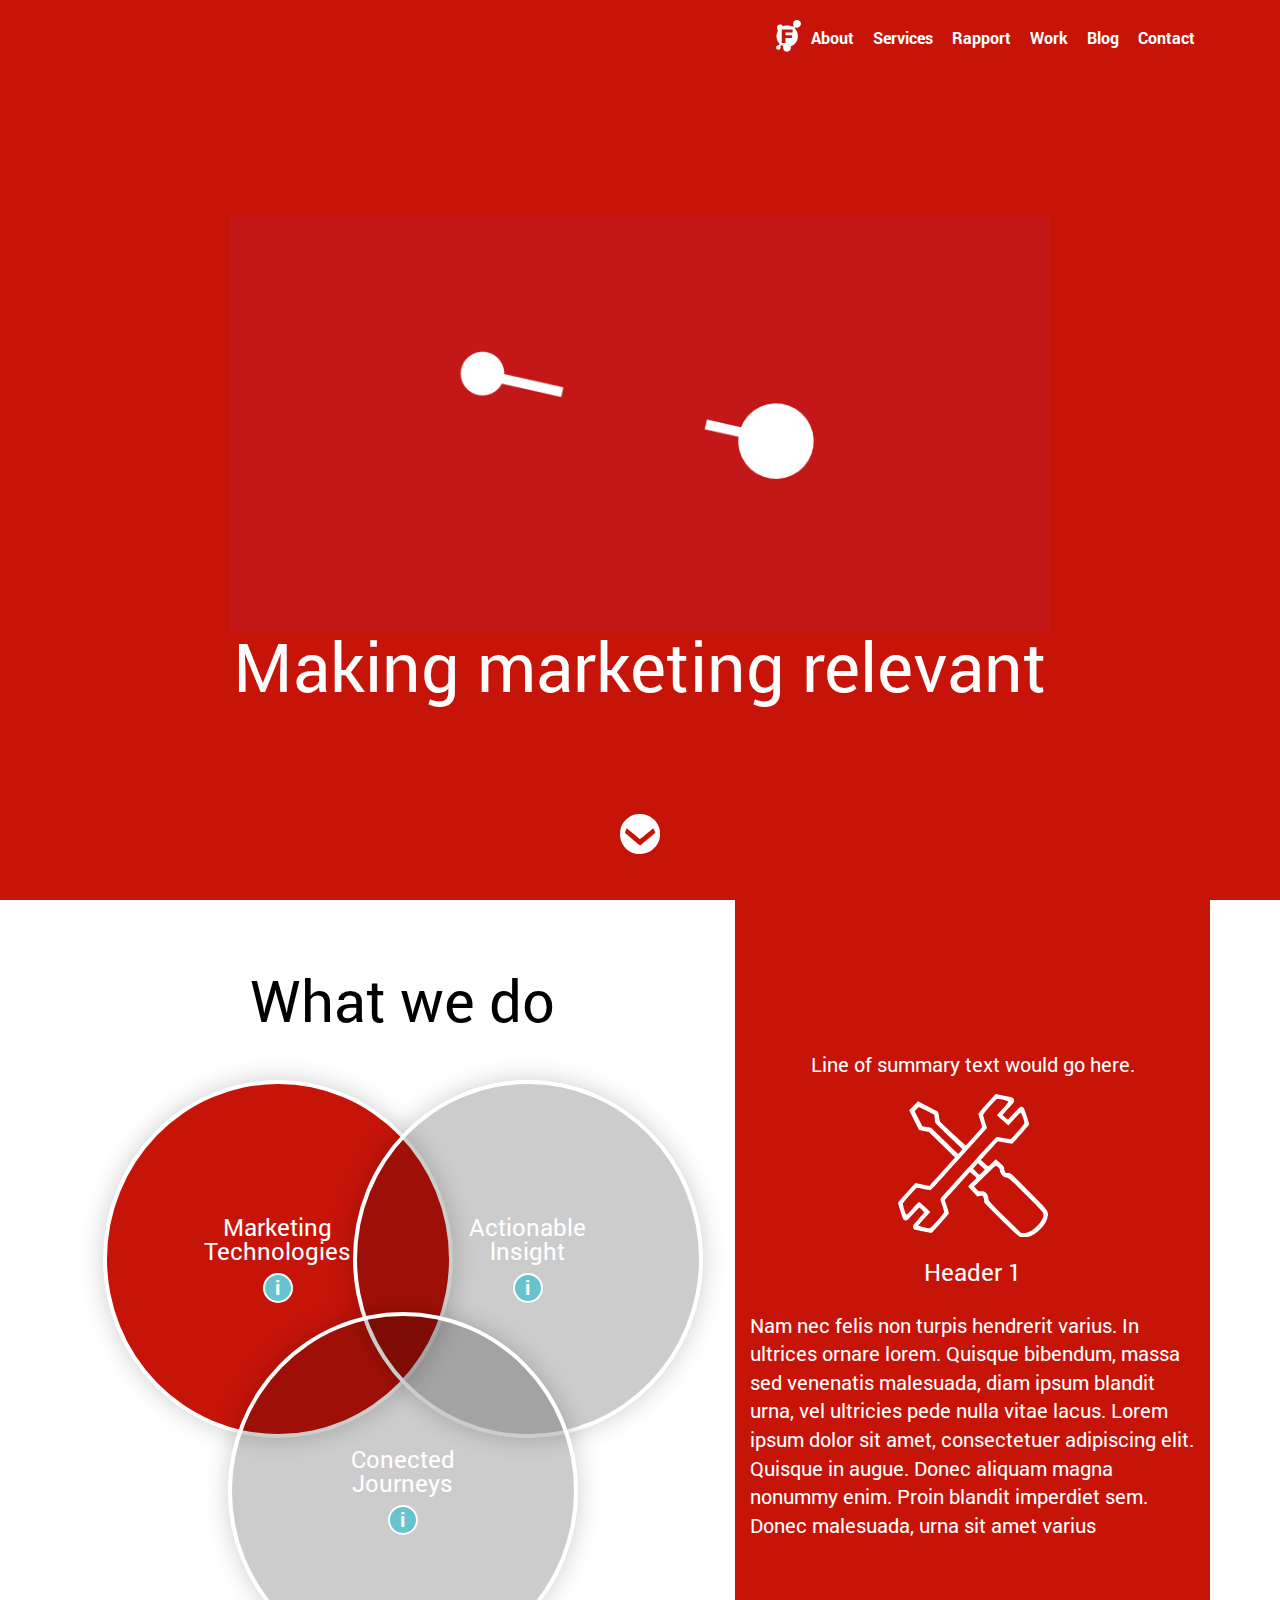
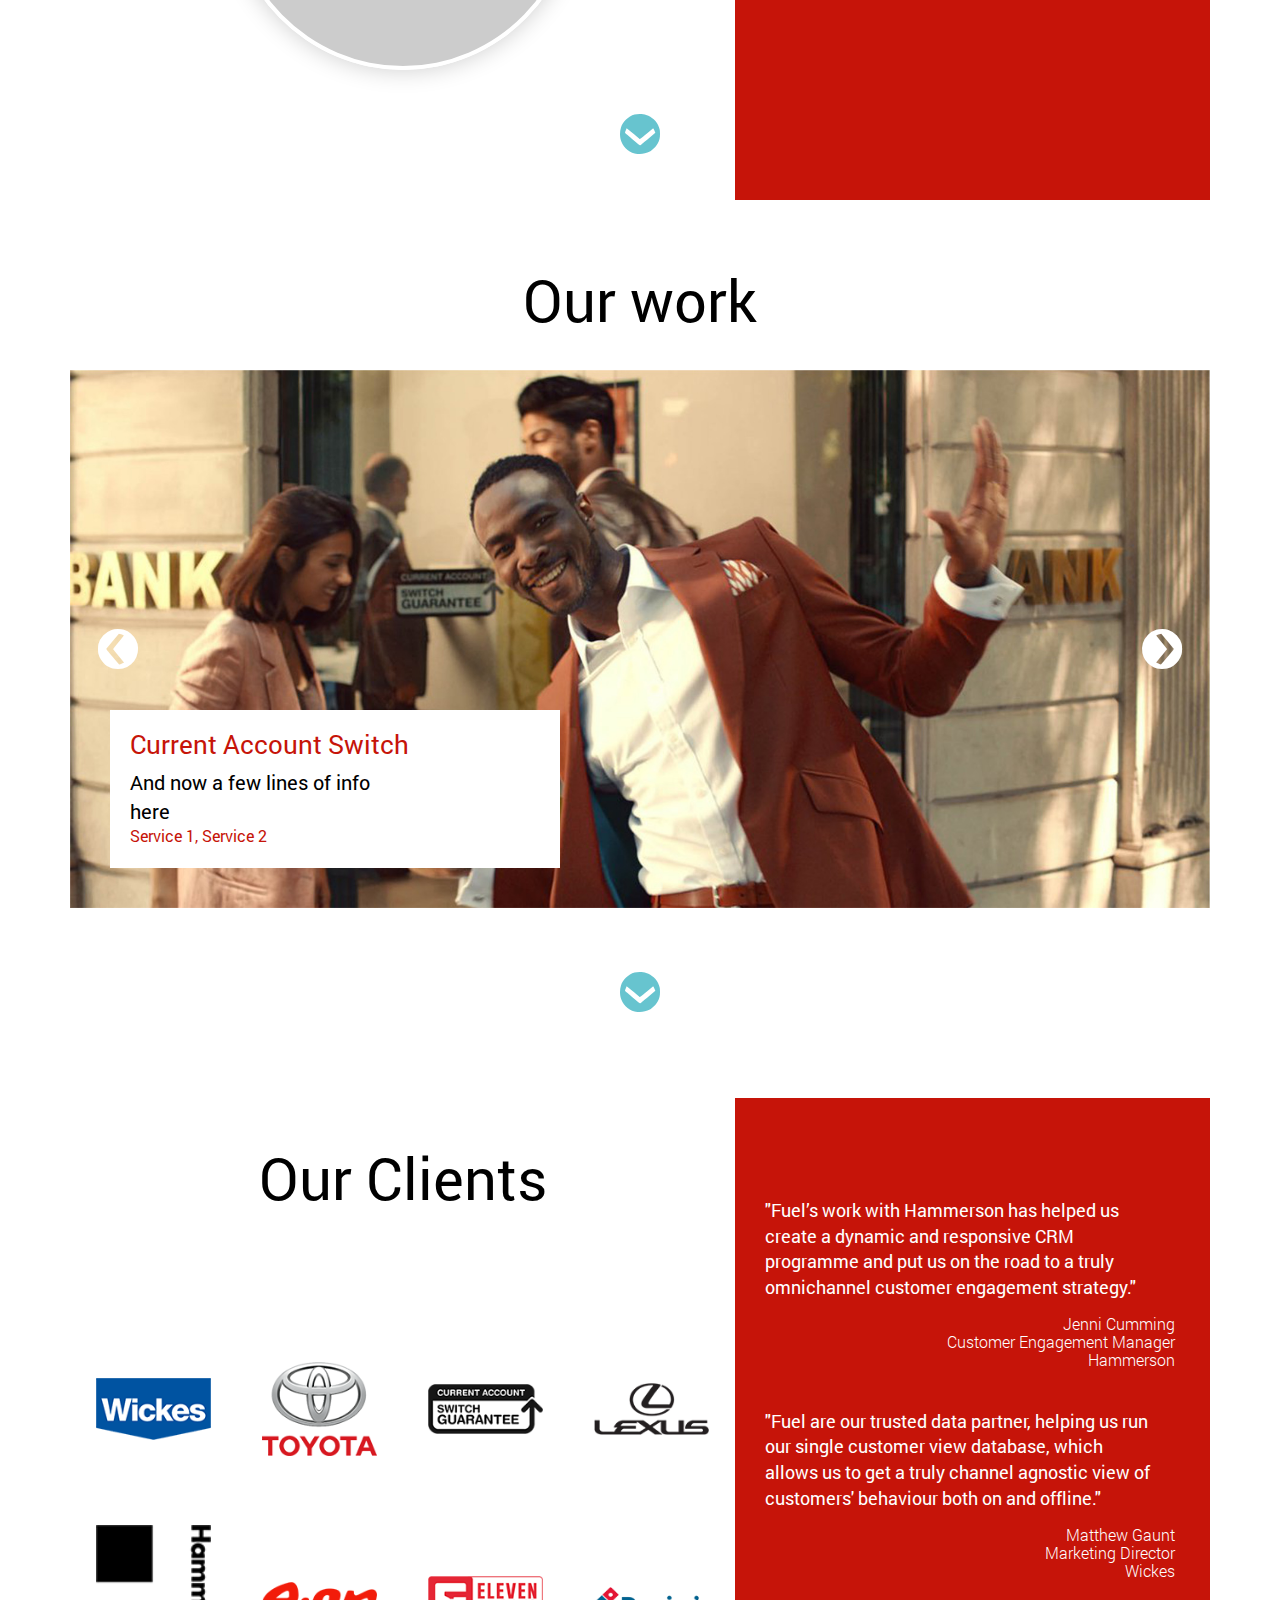
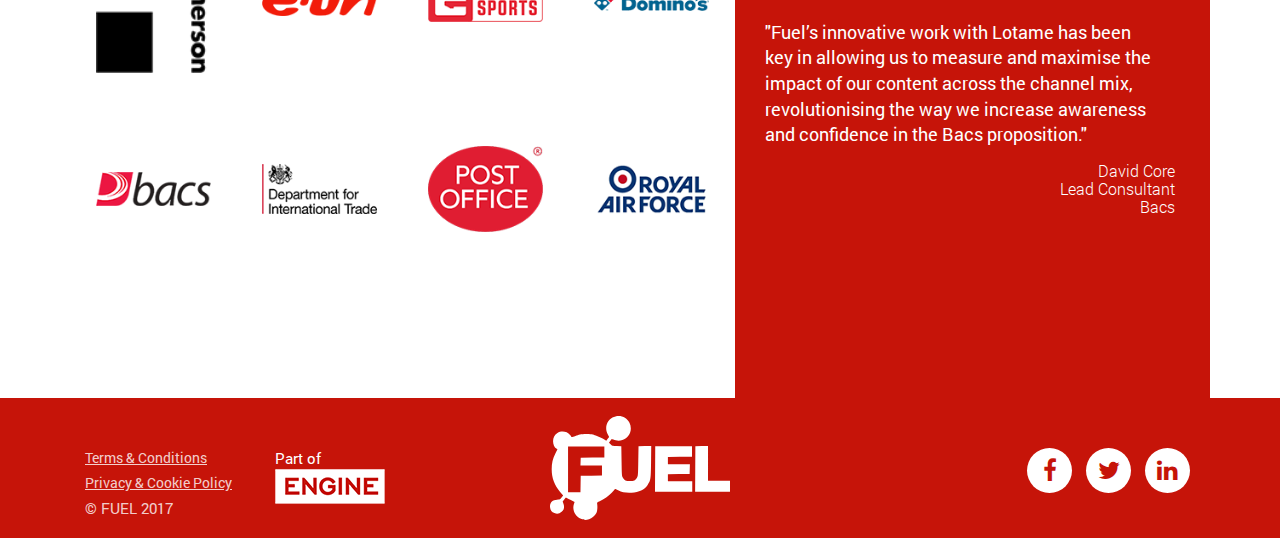
==== index.html @ 7698a1b7 "Edit Fuel" ====
<!DOCTYPE html>
<html lang="ru">

<head>

	<meta charset="utf-8">

	<title>Fuel</title>
	<meta name="description" content="">

	<meta http-equiv="X-UA-Compatible" content="IE=edge">
	<meta name="viewport" content="width=device-width, initial-scale=1, maximum-scale=1">

	<meta property="og:image" content="path/to/image.jpg">
	<link rel="shortcut icon" href="img/favicon/favicon.ico" type="image/x-icon">
	<link rel="apple-touch-icon" href="img/favicon/apple-touch-icon.png">
	<link rel="apple-touch-icon" sizes="72x72" href="img/favicon/apple-touch-icon-72x72.png">
	<link rel="apple-touch-icon" sizes="114x114" href="img/favicon/apple-touch-icon-114x114.png">

	<!-- Chrome, Firefox OS and Opera -->
	<meta name="theme-color" content="#000">
	<!-- Windows Phone -->
	<meta name="msapplication-navbutton-color" content="#000">
	<!-- iOS Safari -->
	<meta name="apple-mobile-web-app-status-bar-style" content="#000">

	<style>body { opacity: 0; overflow-x: hidden; } html { background-color: #fff; }</style>

</head>

<body>

	<!-- Header -->

	<header class="header">
		<div class="top-line">
			<div class="container">
				<div class="row">
					<div class="col-md-12">
						<div class="wrapper-menu">
							<a href="#" class="logo">
								<?xml version="1.0" encoding="UTF-8" standalone="no"?>
								<svg xmlns="http://www.w3.org/2000/svg" id="svg8" version="1.1" viewBox="0 0 19.501051 24.83807" class="logo-svg">
									<defs id="defs2" />
									<g transform="translate(-180.19903,-231.22269)" id="layer1">
										<path id="path21" d="m 187.41772,255.70626 c -1.06865,-0.46478 -1.74957,-1.75056 -1.62405,-3.06671 0.0878,-0.92056 0.0203,-1.04013 -0.8103,-1.43623 -1.08746,-0.51858 -1.44473,-0.20321 -1.22213,1.07877 0.20216,1.16422 -0.66934,2.22393 -1.82894,2.22393 -2.34257,0 -2.29523,-3.48383 0.0487,-3.58644 1.21965,-0.0534 1.29154,-0.68229 0.23607,-2.06504 -0.9456,-1.23879 -1.31855,-2.21158 -1.64549,-4.29203 -0.17547,-1.11661 0.43823,-4.13384 0.97153,-4.77642 0.20282,-0.24438 0.16419,-0.50535 -0.13884,-0.93799 -0.23091,-0.32967 -0.41984,-1.09811 -0.41984,-1.70764 0,-0.92156 0.14237,-1.22803 0.84526,-1.81947 0.68002,-0.5722 1.02363,-0.68229 1.75773,-0.56316 0.50186,0.0814 1.17707,0.39665 1.50047,0.70047 0.53723,0.5047 0.69522,0.5254 1.82973,0.23973 1.58446,-0.39898 3.97566,-0.18351 5.51367,0.49683 1.50959,0.66777 1.89611,0.39192 1.33444,-0.95235 -0.85125,-2.03733 0.54401,-4.01982 2.82912,-4.01982 1.55331,0 2.51364,0.68801 2.93818,2.10502 0.25998,0.86772 0.23158,1.16882 -0.19207,2.03632 -0.67449,1.38117 -2.16476,2.13008 -3.45231,1.73492 -1.23996,-0.38056 -1.44018,0.17989 -0.47433,1.32774 1.2916,1.53498 1.79772,3.03545 1.80921,5.36371 0.008,1.60707 -0.12451,2.4145 -0.55012,3.35377 -0.73858,1.62992 -2.48484,3.49452 -3.92625,4.19229 -1.04487,0.50581 -1.1441,0.63409 -1.00982,1.30545 0.21477,1.07386 -0.5642,2.53372 -1.61907,3.03429 -1.06337,0.5046 -1.59587,0.51053 -2.70057,0.0301 z m 0.18131,-8.47628 v -1.98437 h 2.51354 2.51355 v -1.05834 -1.05833 h -2.51355 -2.51354 v -1.05833 -1.05834 h 2.77813 2.77812 v -1.19062 -1.19063 h -4.23333 -4.23333 v 5.29167 5.29167 h 1.4552 1.45521 z" />
									</g>
								</svg>
							</a>
							<nav class="header-menu">
								<a href="#" class="open-menu"><i class="fa fa-th" aria-hidden="true"></i></a>
								<ul class="menu">
									<li><a href="#">About</a></li>
									<li><a href="#">Services</a></li>
									<li><a href="#">Rapport</a></li>
									<li><a href="#">Work</a></li>
									<li><a href="#">Blog</a></li>
									<li><a href="#">Contact</a></li>
								</ul>
							</nav>
						</div>
					</div>
				</div>
			</div>
		</div>
		<div class="container">
			<div class="row">
				<div class="col-md-12">
					<div class="name-site">
						<img src="img/screen-animstion.gif" class="name-site__gif" width="820px" alt="">
						<h1 class="name-site__description">Making marketing relevant</h1>
					</div>
				</div>
				<a href="#screen-two" class="scroll-down">
					<?xml version="1.0" encoding="UTF-8" standalone="no"?>
					<svg xmlns="http://www.w3.org/2000/svg" id="svg10" version="1.1" viewBox="0 0 33.252716 33.338039">
						<defs id="defs2" />
						<g transform="translate(-159.15481,-226.17359)" id="layer1">
							<path id="path21" d="m 173.55131,259.37793 c -6.05928,-0.8105 -11.10061,-4.76343 -13.30058,-10.42904 -1.32895,-3.42248 -1.46031,-7.9057 -0.33358,-11.38565 1.64515,-5.08116 6.02028,-9.27809 11.34386,-10.88182 2.52797,-0.76155 7.10242,-0.6521 9.65729,0.23108 2.71974,0.94018 4.27732,1.86353 6.23898,3.69857 2.16374,2.02407 3.46031,4.00759 4.45033,6.80819 0.71144,2.01257 0.79922,2.59453 0.79992,5.30335 8e-4,3.47856 -0.39424,5.14244 -1.91642,8.06979 -1.21356,2.33384 -4.31509,5.49674 -6.5301,6.65932 -3.1769,1.66743 -7.02332,2.37917 -10.4097,1.92621 z m 9.13455,-12.65517 5.84074,-4.86338 -0.79748,-1.95803 c -0.71082,-1.74527 -0.84387,-1.91862 -1.22446,-1.59532 -8.58886,7.29597 -10.68422,8.92078 -11.08342,8.5944 -0.22965,-0.18775 -2.74309,-2.27657 -5.58544,-4.64182 l -5.1679,-4.30045 -0.7529,1.8973 c -0.72545,1.82812 -0.73549,1.9145 -0.27532,2.36925 0.26267,0.25957 3.09695,2.66557 6.29841,5.34667 5.60635,4.69511 5.84084,4.85889 6.36393,4.44475 0.2987,-0.23649 3.17143,-2.6185 6.38384,-5.29337 z" />
						</g>
					</svg>
				</a>
			</div>
		</div>
	</header>

	<!-- Header End -->

	<!-- Main -->

	<main class="main">
		<div class="what-we-do" id="screen-two">
			<div class="container">
				<div class="row wrapper__we-do">
					<div class="col-md-7 left-tabs__we-do">
						<h3 class="heading-style__h3">What we do</h3>
						<div class="tabs">
							<span class="tab left-tab">
								<span class="tab-content">
									Marketing <br>
									Technologies <br>
									<span class="info__tab-content">i</span>
								</span>
							</span>
							<span class="tab right-tab">
								<span class="tab-content">
									Actionable <br>
									lnsight <br>
									<span class="info__tab-content">i</span>
								</span>
							</span>
							<span class="tab bottom-tab">
								<span class="tab-content">
									Conected <br>
									Journeys <br>
									<span class="info__tab-content">i</span>
								</span>
							</span>        
						</div>
					</div>
					<div class="col-md-5 right-tabs__we-do">
						<div class="tab_content">
							<div class="tab_item">
								<span>
									Line of summary text would go here.
								</span>
								<div class="tab_content__icon">
									<?xml version="1.0" encoding="UTF-8" standalone="no"?>
									<svg xmlns="http://www.w3.org/2000/svg" id="setting-svg" version="1.1" viewBox="0 0 74.069786 70.973709">
										<defs id="defs2" />
										<g transform="translate(-102.77174,-208.26711)" id="layer1">
											<path id="path34" d="m 163.29539,278.98165 c -1.0107,-0.37126 -7.17226,-6.12448 -14.39313,-13.43925 l -3.47886,-3.5241 -0.17589,-1.50284 c -0.22479,-1.92065 -0.58673,-2.23815 -2.14491,-1.88159 l -1.1857,0.27133 -2.24237,-2.44285 c -1.23331,-1.34356 -2.24238,-2.51869 -2.24238,-2.61139 0,-0.0927 0.89297,-1.01678 1.98438,-2.05351 1.0914,-1.03673 1.98437,-1.97711 1.98437,-2.08973 0,-0.11262 -0.6984,-0.8098 -1.552,-1.54929 l -1.552,-1.34452 -6.22486,6.90523 -6.22485,6.90522 1.02998,3.06583 c 0.56649,1.68621 1.02998,3.23444 1.02998,3.44051 0,0.30238 -4.66259,5.66442 -7.91997,9.10809 l -0.68743,0.72674 -4.34362,-0.92944 c -2.38898,-0.51119 -4.36371,-0.95728 -4.38827,-0.99132 -0.0246,-0.034 -0.17453,-0.44694 -0.33328,-0.91757 -0.28519,-0.84547 -0.25408,-0.89374 2.60655,-4.04405 1.59236,-1.7536 2.89519,-3.28814 2.89519,-3.4101 0,-0.21139 -2.25618,-2.40579 -2.47353,-2.40579 -0.0573,0 -1.42218,1.46868 -3.03317,3.26374 -2.70422,3.01318 -2.99054,3.25471 -3.72976,3.14622 -0.44038,-0.0646 -0.91099,-0.2534 -1.0458,-0.41947 -0.27772,-0.34212 -2.68232,-7.71504 -2.68232,-8.22447 0,-0.28547 3.22666,-3.99123 7.37126,-8.46578 l 1.21068,-1.30706 3.43804,0.71578 3.43804,0.71578 0.56688,-0.59935 c 0.31178,-0.32964 2.80753,-3.09966 5.5461,-6.1556 2.73857,-3.05593 5.3455,-5.95586 5.79317,-6.44428 l 0.81395,-0.88803 -6.47331,-6.30461 -6.47332,-6.30462 -2.41376,-0.45462 -2.41376,-0.45462 -2.4434,-4.89528 -2.44339,-4.89528 2.186,-2.19741 2.186,-2.19742 4.91114,2.54415 c 2.70112,1.39929 4.94872,2.57314 4.99466,2.60856 0.046,0.0354 0.23547,1.09206 0.42118,2.34808 0.28181,1.90603 0.46488,2.41708 1.10709,3.09055 1.43039,1.49999 12.01717,11.21619 12.14983,11.1507 0.42902,-0.21179 8.06563,-8.86225 8.06163,-9.13191 -0.003,-0.18047 -0.4194,-1.62674 -0.92604,-3.21395 -0.50665,-1.58721 -0.92117,-3.04111 -0.92117,-3.2309 0,-0.18979 1.92164,-2.47222 4.27032,-5.07206 l 4.27032,-4.72699 3.60103,0.75969 c 5.47211,1.15442 5.15516,1.03069 5.42838,2.11907 0.23845,0.94989 0.22274,0.9743 -2.70851,4.20684 l -2.94834,3.25141 1.25329,1.12388 c 0.68931,0.61814 1.33592,1.12922 1.43691,1.13574 0.10099,0.007 1.46677,-1.41689 3.03506,-3.16314 1.56829,-1.74625 3.03347,-3.17338 3.25596,-3.17139 1.4055,0.0126 1.53039,0.1984 2.90529,4.32364 0.73463,2.2042 1.3357,4.15517 1.3357,4.3355 0,0.24763 -5.11517,6.10819 -8.3029,9.51282 -0.22847,0.24401 -1.08131,0.14313 -3.73564,-0.44188 -2.61273,-0.57584 -3.50921,-0.68365 -3.7292,-0.44849 -0.15929,0.17027 -2.0556,2.26668 -4.21403,4.65867 l -3.92441,4.34908 1.70049,1.53355 c 0.93526,0.84345 1.82299,1.5355 1.97271,1.53789 0.14973,0.002 1.03089,-0.76111 1.95815,-1.69668 l 1.68592,-1.70104 2.0468,1.7397 c 1.97115,1.67541 2.05152,1.78882 2.17447,3.06838 0.15178,1.57961 0.63639,2.03358 2.17083,2.03358 1.06544,0 1.19187,0.1132 9.97315,8.92969 9.61777,9.65633 9.70873,9.77464 9.38271,12.20389 -0.76754,5.71907 -9.00109,12.15142 -13.45831,10.51414 z m 4.51329,-2.80449 c 2.88382,-1.36427 5.97299,-4.77198 6.6504,-7.33616 0.23411,-0.88619 0.217,-1.29313 -0.0835,-1.98437 -0.21439,-0.49327 -3.91025,-4.37823 -8.5404,-8.9774 -7.31847,-7.26949 -8.27188,-8.12692 -9.22079,-8.2925 -0.58208,-0.10158 -1.39708,-0.38212 -1.81111,-0.62343 -0.87929,-0.51248 -1.76076,-2.0845 -1.76077,-3.14018 0,-0.52789 -0.2665,-0.95078 -0.93556,-1.48463 -0.51455,-0.41056 -1.04091,-0.70822 -1.16967,-0.66146 -0.12876,0.0468 -2.56342,2.38163 -5.41035,5.1886 l -5.17623,5.10358 1.08794,1.18028 c 1.02481,1.11178 1.16925,1.18027 2.48915,1.18027 1.11798,0 1.5642,0.13714 2.20752,0.67847 0.80077,0.6738 1.34665,2.01022 1.34948,3.30377 0.001,0.53237 1.69775,2.36283 8.0314,8.66511 l 8.02992,7.99015 1.29664,-2.1e-4 c 0.88966,-1.4e-4 1.82058,-0.24807 2.96588,-0.78989 z m -45.63921,-5.30288 c 2.17583,-2.40615 3.35643,-3.9183 3.35643,-4.29899 0,-0.32298 -0.4307,-1.8798 -0.95711,-3.4596 -0.94518,-2.83657 -0.95095,-2.88021 -0.46302,-3.50367 1.16217,-1.48498 26.9836,-29.97487 27.28937,-30.10953 0.18531,-0.0816 1.72365,0.15143 3.41852,0.51787 1.69486,0.36644 3.23524,0.63167 3.42306,0.58939 0.63591,-0.14313 6.97668,-7.41895 6.97668,-8.00549 0,-1.08624 -1.4869,-5.03596 -1.89583,-5.03596 -0.21587,0 -1.67328,1.40264 -3.23867,3.11697 l -2.84617,3.11696 -1.8531,-1.66175 c -1.01921,-0.91397 -2.2892,-2.03644 -2.82222,-2.49439 l -0.96912,-0.83264 0.5287,-0.62235 c 0.29079,-0.3423 1.5705,-1.76911 2.84381,-3.1707 1.27331,-1.40159 2.3151,-2.72562 2.3151,-2.94229 0,-0.59977 -5.47775,-1.72149 -5.9514,-1.21871 -3.47556,3.68925 -6.48401,7.29151 -6.48401,7.76381 0,0.31763 0.4216,1.90892 0.93689,3.53622 l 0.93689,2.95873 -7.08845,7.84926 c -3.89866,4.3171 -10.10122,11.19088 -13.78349,15.27508 -3.68226,4.08419 -6.86531,7.46394 -7.07344,7.51055 -0.20813,0.0466 -1.75087,-0.21702 -3.42833,-0.58584 -1.67745,-0.36882 -3.19737,-0.60586 -3.37759,-0.52674 -0.53113,0.23314 -6.66885,7.20441 -6.77288,7.69269 -0.14127,0.66301 1.29596,5.32096 1.68825,5.4715 0.19302,0.0741 1.54967,-1.22365 3.16425,-3.02679 1.5545,-1.73604 2.96551,-3.1527 3.13557,-3.14812 0.17006,0.005 1.48987,1.11274 2.9329,2.4626 l 2.6237,2.45427 -2.95443,3.2521 c -1.62493,1.78865 -2.95443,3.34743 -2.95443,3.46396 0,0.11654 0.92274,0.41001 2.05052,0.65216 1.12779,0.24216 2.16959,0.48284 2.31511,0.53484 1.20694,0.43133 1.62865,0.12844 4.97794,-3.5754 z m 22.21963,-24.01417 1.24851,-1.26758 -0.99387,-0.9209 c -0.54664,-0.5065 -1.31678,-1.20276 -1.71144,-1.54725 l -0.71757,-0.62633 -1.18159,1.29346 -1.1816,1.29346 1.494,1.52135 c 0.8217,0.83675 1.56174,1.52136 1.64453,1.52136 0.0828,0 0.71235,-0.57041 1.39903,-1.26757 z m -10.82419,-10.11028 c 0.52625,-0.5825 0.95683,-1.15473 0.95683,-1.27162 0,-0.11689 -2.92735,-2.93388 -6.50521,-6.25998 -3.57786,-3.3261 -6.60192,-6.30184 -6.72012,-6.61275 -0.11821,-0.31091 -0.30121,-1.37096 -0.40666,-2.35568 l -0.19173,-1.79038 -3.804,-1.89665 -3.80399,-1.89665 -1.04091,1.05422 -1.0409,1.05421 1.90103,3.70083 1.90103,3.70083 2.15457,0.40919 2.15456,0.40918 6.57669,6.39752 c 3.61717,3.51864 6.65212,6.40186 6.74433,6.40717 0.0922,0.005 0.59822,-0.46693 1.12448,-1.04944 z" />
										</g>
									</svg>
								</div>
								<h3>
									Header 1
								</h3>
								<p>
									Nam nec felis non turpis hendrerit
									varius. In ultrices ornare lorem. Quisque
									bibendum, massa sed venenatis
									malesuada, diam ipsum blandit urna, vel
									ultricies pede nulla vitae lacus.
									Lorem ipsum dolor sit amet,
									consectetuer adipiscing elit. Quisque in
									augue. Donec aliquam magna nonummy
									enim. Proin blandit imperdiet sem.
									Donec malesuada, urna sit amet varius
								</p>
							</div>
							<div class="tab_item">
								<span>
									Line of summary text would go here.
								</span>
								<div class="tab_content__icon">
									<?xml version="1.0" encoding="UTF-8" standalone="no"?>
									<svg xmlns="http://www.w3.org/2000/svg" id="setting-svg" version="1.1" viewBox="0 0 74.069786 70.973709">
										<defs id="defs2" />
										<g transform="translate(-102.77174,-208.26711)" id="layer1">
											<path id="path34" d="m 163.29539,278.98165 c -1.0107,-0.37126 -7.17226,-6.12448 -14.39313,-13.43925 l -3.47886,-3.5241 -0.17589,-1.50284 c -0.22479,-1.92065 -0.58673,-2.23815 -2.14491,-1.88159 l -1.1857,0.27133 -2.24237,-2.44285 c -1.23331,-1.34356 -2.24238,-2.51869 -2.24238,-2.61139 0,-0.0927 0.89297,-1.01678 1.98438,-2.05351 1.0914,-1.03673 1.98437,-1.97711 1.98437,-2.08973 0,-0.11262 -0.6984,-0.8098 -1.552,-1.54929 l -1.552,-1.34452 -6.22486,6.90523 -6.22485,6.90522 1.02998,3.06583 c 0.56649,1.68621 1.02998,3.23444 1.02998,3.44051 0,0.30238 -4.66259,5.66442 -7.91997,9.10809 l -0.68743,0.72674 -4.34362,-0.92944 c -2.38898,-0.51119 -4.36371,-0.95728 -4.38827,-0.99132 -0.0246,-0.034 -0.17453,-0.44694 -0.33328,-0.91757 -0.28519,-0.84547 -0.25408,-0.89374 2.60655,-4.04405 1.59236,-1.7536 2.89519,-3.28814 2.89519,-3.4101 0,-0.21139 -2.25618,-2.40579 -2.47353,-2.40579 -0.0573,0 -1.42218,1.46868 -3.03317,3.26374 -2.70422,3.01318 -2.99054,3.25471 -3.72976,3.14622 -0.44038,-0.0646 -0.91099,-0.2534 -1.0458,-0.41947 -0.27772,-0.34212 -2.68232,-7.71504 -2.68232,-8.22447 0,-0.28547 3.22666,-3.99123 7.37126,-8.46578 l 1.21068,-1.30706 3.43804,0.71578 3.43804,0.71578 0.56688,-0.59935 c 0.31178,-0.32964 2.80753,-3.09966 5.5461,-6.1556 2.73857,-3.05593 5.3455,-5.95586 5.79317,-6.44428 l 0.81395,-0.88803 -6.47331,-6.30461 -6.47332,-6.30462 -2.41376,-0.45462 -2.41376,-0.45462 -2.4434,-4.89528 -2.44339,-4.89528 2.186,-2.19741 2.186,-2.19742 4.91114,2.54415 c 2.70112,1.39929 4.94872,2.57314 4.99466,2.60856 0.046,0.0354 0.23547,1.09206 0.42118,2.34808 0.28181,1.90603 0.46488,2.41708 1.10709,3.09055 1.43039,1.49999 12.01717,11.21619 12.14983,11.1507 0.42902,-0.21179 8.06563,-8.86225 8.06163,-9.13191 -0.003,-0.18047 -0.4194,-1.62674 -0.92604,-3.21395 -0.50665,-1.58721 -0.92117,-3.04111 -0.92117,-3.2309 0,-0.18979 1.92164,-2.47222 4.27032,-5.07206 l 4.27032,-4.72699 3.60103,0.75969 c 5.47211,1.15442 5.15516,1.03069 5.42838,2.11907 0.23845,0.94989 0.22274,0.9743 -2.70851,4.20684 l -2.94834,3.25141 1.25329,1.12388 c 0.68931,0.61814 1.33592,1.12922 1.43691,1.13574 0.10099,0.007 1.46677,-1.41689 3.03506,-3.16314 1.56829,-1.74625 3.03347,-3.17338 3.25596,-3.17139 1.4055,0.0126 1.53039,0.1984 2.90529,4.32364 0.73463,2.2042 1.3357,4.15517 1.3357,4.3355 0,0.24763 -5.11517,6.10819 -8.3029,9.51282 -0.22847,0.24401 -1.08131,0.14313 -3.73564,-0.44188 -2.61273,-0.57584 -3.50921,-0.68365 -3.7292,-0.44849 -0.15929,0.17027 -2.0556,2.26668 -4.21403,4.65867 l -3.92441,4.34908 1.70049,1.53355 c 0.93526,0.84345 1.82299,1.5355 1.97271,1.53789 0.14973,0.002 1.03089,-0.76111 1.95815,-1.69668 l 1.68592,-1.70104 2.0468,1.7397 c 1.97115,1.67541 2.05152,1.78882 2.17447,3.06838 0.15178,1.57961 0.63639,2.03358 2.17083,2.03358 1.06544,0 1.19187,0.1132 9.97315,8.92969 9.61777,9.65633 9.70873,9.77464 9.38271,12.20389 -0.76754,5.71907 -9.00109,12.15142 -13.45831,10.51414 z m 4.51329,-2.80449 c 2.88382,-1.36427 5.97299,-4.77198 6.6504,-7.33616 0.23411,-0.88619 0.217,-1.29313 -0.0835,-1.98437 -0.21439,-0.49327 -3.91025,-4.37823 -8.5404,-8.9774 -7.31847,-7.26949 -8.27188,-8.12692 -9.22079,-8.2925 -0.58208,-0.10158 -1.39708,-0.38212 -1.81111,-0.62343 -0.87929,-0.51248 -1.76076,-2.0845 -1.76077,-3.14018 0,-0.52789 -0.2665,-0.95078 -0.93556,-1.48463 -0.51455,-0.41056 -1.04091,-0.70822 -1.16967,-0.66146 -0.12876,0.0468 -2.56342,2.38163 -5.41035,5.1886 l -5.17623,5.10358 1.08794,1.18028 c 1.02481,1.11178 1.16925,1.18027 2.48915,1.18027 1.11798,0 1.5642,0.13714 2.20752,0.67847 0.80077,0.6738 1.34665,2.01022 1.34948,3.30377 0.001,0.53237 1.69775,2.36283 8.0314,8.66511 l 8.02992,7.99015 1.29664,-2.1e-4 c 0.88966,-1.4e-4 1.82058,-0.24807 2.96588,-0.78989 z m -45.63921,-5.30288 c 2.17583,-2.40615 3.35643,-3.9183 3.35643,-4.29899 0,-0.32298 -0.4307,-1.8798 -0.95711,-3.4596 -0.94518,-2.83657 -0.95095,-2.88021 -0.46302,-3.50367 1.16217,-1.48498 26.9836,-29.97487 27.28937,-30.10953 0.18531,-0.0816 1.72365,0.15143 3.41852,0.51787 1.69486,0.36644 3.23524,0.63167 3.42306,0.58939 0.63591,-0.14313 6.97668,-7.41895 6.97668,-8.00549 0,-1.08624 -1.4869,-5.03596 -1.89583,-5.03596 -0.21587,0 -1.67328,1.40264 -3.23867,3.11697 l -2.84617,3.11696 -1.8531,-1.66175 c -1.01921,-0.91397 -2.2892,-2.03644 -2.82222,-2.49439 l -0.96912,-0.83264 0.5287,-0.62235 c 0.29079,-0.3423 1.5705,-1.76911 2.84381,-3.1707 1.27331,-1.40159 2.3151,-2.72562 2.3151,-2.94229 0,-0.59977 -5.47775,-1.72149 -5.9514,-1.21871 -3.47556,3.68925 -6.48401,7.29151 -6.48401,7.76381 0,0.31763 0.4216,1.90892 0.93689,3.53622 l 0.93689,2.95873 -7.08845,7.84926 c -3.89866,4.3171 -10.10122,11.19088 -13.78349,15.27508 -3.68226,4.08419 -6.86531,7.46394 -7.07344,7.51055 -0.20813,0.0466 -1.75087,-0.21702 -3.42833,-0.58584 -1.67745,-0.36882 -3.19737,-0.60586 -3.37759,-0.52674 -0.53113,0.23314 -6.66885,7.20441 -6.77288,7.69269 -0.14127,0.66301 1.29596,5.32096 1.68825,5.4715 0.19302,0.0741 1.54967,-1.22365 3.16425,-3.02679 1.5545,-1.73604 2.96551,-3.1527 3.13557,-3.14812 0.17006,0.005 1.48987,1.11274 2.9329,2.4626 l 2.6237,2.45427 -2.95443,3.2521 c -1.62493,1.78865 -2.95443,3.34743 -2.95443,3.46396 0,0.11654 0.92274,0.41001 2.05052,0.65216 1.12779,0.24216 2.16959,0.48284 2.31511,0.53484 1.20694,0.43133 1.62865,0.12844 4.97794,-3.5754 z m 22.21963,-24.01417 1.24851,-1.26758 -0.99387,-0.9209 c -0.54664,-0.5065 -1.31678,-1.20276 -1.71144,-1.54725 l -0.71757,-0.62633 -1.18159,1.29346 -1.1816,1.29346 1.494,1.52135 c 0.8217,0.83675 1.56174,1.52136 1.64453,1.52136 0.0828,0 0.71235,-0.57041 1.39903,-1.26757 z m -10.82419,-10.11028 c 0.52625,-0.5825 0.95683,-1.15473 0.95683,-1.27162 0,-0.11689 -2.92735,-2.93388 -6.50521,-6.25998 -3.57786,-3.3261 -6.60192,-6.30184 -6.72012,-6.61275 -0.11821,-0.31091 -0.30121,-1.37096 -0.40666,-2.35568 l -0.19173,-1.79038 -3.804,-1.89665 -3.80399,-1.89665 -1.04091,1.05422 -1.0409,1.05421 1.90103,3.70083 1.90103,3.70083 2.15457,0.40919 2.15456,0.40918 6.57669,6.39752 c 3.61717,3.51864 6.65212,6.40186 6.74433,6.40717 0.0922,0.005 0.59822,-0.46693 1.12448,-1.04944 z" />
										</g>
									</svg>
								</div>
								<h3>
									Header 2
								</h3>
								<p>
									Nam nec felis non turpis hendrerit
									varius. In ultrices ornare lorem. Quisque
									bibendum, massa sed venenatis
									malesuada, diam ipsum blandit urna, vel
									ultricies pede nulla vitae lacus.
									Lorem ipsum dolor sit amet,
									consectetuer adipiscing elit. Quisque in
									augue. Donec aliquam magna nonummy
									enim. Proin blandit imperdiet sem.
									Donec malesuada, urna sit amet varius
								</p>
							</div>
							<div class="tab_item">
								<span>
									Line of summary text would go here.
								</span>
								<div class="tab_content__icon">
									<?xml version="1.0" encoding="UTF-8" standalone="no"?>
									<svg xmlns="http://www.w3.org/2000/svg" id="setting-svg" version="1.1" viewBox="0 0 74.069786 70.973709">
										<defs id="defs2" />
										<g transform="translate(-102.77174,-208.26711)" id="layer1">
											<path id="path34" d="m 163.29539,278.98165 c -1.0107,-0.37126 -7.17226,-6.12448 -14.39313,-13.43925 l -3.47886,-3.5241 -0.17589,-1.50284 c -0.22479,-1.92065 -0.58673,-2.23815 -2.14491,-1.88159 l -1.1857,0.27133 -2.24237,-2.44285 c -1.23331,-1.34356 -2.24238,-2.51869 -2.24238,-2.61139 0,-0.0927 0.89297,-1.01678 1.98438,-2.05351 1.0914,-1.03673 1.98437,-1.97711 1.98437,-2.08973 0,-0.11262 -0.6984,-0.8098 -1.552,-1.54929 l -1.552,-1.34452 -6.22486,6.90523 -6.22485,6.90522 1.02998,3.06583 c 0.56649,1.68621 1.02998,3.23444 1.02998,3.44051 0,0.30238 -4.66259,5.66442 -7.91997,9.10809 l -0.68743,0.72674 -4.34362,-0.92944 c -2.38898,-0.51119 -4.36371,-0.95728 -4.38827,-0.99132 -0.0246,-0.034 -0.17453,-0.44694 -0.33328,-0.91757 -0.28519,-0.84547 -0.25408,-0.89374 2.60655,-4.04405 1.59236,-1.7536 2.89519,-3.28814 2.89519,-3.4101 0,-0.21139 -2.25618,-2.40579 -2.47353,-2.40579 -0.0573,0 -1.42218,1.46868 -3.03317,3.26374 -2.70422,3.01318 -2.99054,3.25471 -3.72976,3.14622 -0.44038,-0.0646 -0.91099,-0.2534 -1.0458,-0.41947 -0.27772,-0.34212 -2.68232,-7.71504 -2.68232,-8.22447 0,-0.28547 3.22666,-3.99123 7.37126,-8.46578 l 1.21068,-1.30706 3.43804,0.71578 3.43804,0.71578 0.56688,-0.59935 c 0.31178,-0.32964 2.80753,-3.09966 5.5461,-6.1556 2.73857,-3.05593 5.3455,-5.95586 5.79317,-6.44428 l 0.81395,-0.88803 -6.47331,-6.30461 -6.47332,-6.30462 -2.41376,-0.45462 -2.41376,-0.45462 -2.4434,-4.89528 -2.44339,-4.89528 2.186,-2.19741 2.186,-2.19742 4.91114,2.54415 c 2.70112,1.39929 4.94872,2.57314 4.99466,2.60856 0.046,0.0354 0.23547,1.09206 0.42118,2.34808 0.28181,1.90603 0.46488,2.41708 1.10709,3.09055 1.43039,1.49999 12.01717,11.21619 12.14983,11.1507 0.42902,-0.21179 8.06563,-8.86225 8.06163,-9.13191 -0.003,-0.18047 -0.4194,-1.62674 -0.92604,-3.21395 -0.50665,-1.58721 -0.92117,-3.04111 -0.92117,-3.2309 0,-0.18979 1.92164,-2.47222 4.27032,-5.07206 l 4.27032,-4.72699 3.60103,0.75969 c 5.47211,1.15442 5.15516,1.03069 5.42838,2.11907 0.23845,0.94989 0.22274,0.9743 -2.70851,4.20684 l -2.94834,3.25141 1.25329,1.12388 c 0.68931,0.61814 1.33592,1.12922 1.43691,1.13574 0.10099,0.007 1.46677,-1.41689 3.03506,-3.16314 1.56829,-1.74625 3.03347,-3.17338 3.25596,-3.17139 1.4055,0.0126 1.53039,0.1984 2.90529,4.32364 0.73463,2.2042 1.3357,4.15517 1.3357,4.3355 0,0.24763 -5.11517,6.10819 -8.3029,9.51282 -0.22847,0.24401 -1.08131,0.14313 -3.73564,-0.44188 -2.61273,-0.57584 -3.50921,-0.68365 -3.7292,-0.44849 -0.15929,0.17027 -2.0556,2.26668 -4.21403,4.65867 l -3.92441,4.34908 1.70049,1.53355 c 0.93526,0.84345 1.82299,1.5355 1.97271,1.53789 0.14973,0.002 1.03089,-0.76111 1.95815,-1.69668 l 1.68592,-1.70104 2.0468,1.7397 c 1.97115,1.67541 2.05152,1.78882 2.17447,3.06838 0.15178,1.57961 0.63639,2.03358 2.17083,2.03358 1.06544,0 1.19187,0.1132 9.97315,8.92969 9.61777,9.65633 9.70873,9.77464 9.38271,12.20389 -0.76754,5.71907 -9.00109,12.15142 -13.45831,10.51414 z m 4.51329,-2.80449 c 2.88382,-1.36427 5.97299,-4.77198 6.6504,-7.33616 0.23411,-0.88619 0.217,-1.29313 -0.0835,-1.98437 -0.21439,-0.49327 -3.91025,-4.37823 -8.5404,-8.9774 -7.31847,-7.26949 -8.27188,-8.12692 -9.22079,-8.2925 -0.58208,-0.10158 -1.39708,-0.38212 -1.81111,-0.62343 -0.87929,-0.51248 -1.76076,-2.0845 -1.76077,-3.14018 0,-0.52789 -0.2665,-0.95078 -0.93556,-1.48463 -0.51455,-0.41056 -1.04091,-0.70822 -1.16967,-0.66146 -0.12876,0.0468 -2.56342,2.38163 -5.41035,5.1886 l -5.17623,5.10358 1.08794,1.18028 c 1.02481,1.11178 1.16925,1.18027 2.48915,1.18027 1.11798,0 1.5642,0.13714 2.20752,0.67847 0.80077,0.6738 1.34665,2.01022 1.34948,3.30377 0.001,0.53237 1.69775,2.36283 8.0314,8.66511 l 8.02992,7.99015 1.29664,-2.1e-4 c 0.88966,-1.4e-4 1.82058,-0.24807 2.96588,-0.78989 z m -45.63921,-5.30288 c 2.17583,-2.40615 3.35643,-3.9183 3.35643,-4.29899 0,-0.32298 -0.4307,-1.8798 -0.95711,-3.4596 -0.94518,-2.83657 -0.95095,-2.88021 -0.46302,-3.50367 1.16217,-1.48498 26.9836,-29.97487 27.28937,-30.10953 0.18531,-0.0816 1.72365,0.15143 3.41852,0.51787 1.69486,0.36644 3.23524,0.63167 3.42306,0.58939 0.63591,-0.14313 6.97668,-7.41895 6.97668,-8.00549 0,-1.08624 -1.4869,-5.03596 -1.89583,-5.03596 -0.21587,0 -1.67328,1.40264 -3.23867,3.11697 l -2.84617,3.11696 -1.8531,-1.66175 c -1.01921,-0.91397 -2.2892,-2.03644 -2.82222,-2.49439 l -0.96912,-0.83264 0.5287,-0.62235 c 0.29079,-0.3423 1.5705,-1.76911 2.84381,-3.1707 1.27331,-1.40159 2.3151,-2.72562 2.3151,-2.94229 0,-0.59977 -5.47775,-1.72149 -5.9514,-1.21871 -3.47556,3.68925 -6.48401,7.29151 -6.48401,7.76381 0,0.31763 0.4216,1.90892 0.93689,3.53622 l 0.93689,2.95873 -7.08845,7.84926 c -3.89866,4.3171 -10.10122,11.19088 -13.78349,15.27508 -3.68226,4.08419 -6.86531,7.46394 -7.07344,7.51055 -0.20813,0.0466 -1.75087,-0.21702 -3.42833,-0.58584 -1.67745,-0.36882 -3.19737,-0.60586 -3.37759,-0.52674 -0.53113,0.23314 -6.66885,7.20441 -6.77288,7.69269 -0.14127,0.66301 1.29596,5.32096 1.68825,5.4715 0.19302,0.0741 1.54967,-1.22365 3.16425,-3.02679 1.5545,-1.73604 2.96551,-3.1527 3.13557,-3.14812 0.17006,0.005 1.48987,1.11274 2.9329,2.4626 l 2.6237,2.45427 -2.95443,3.2521 c -1.62493,1.78865 -2.95443,3.34743 -2.95443,3.46396 0,0.11654 0.92274,0.41001 2.05052,0.65216 1.12779,0.24216 2.16959,0.48284 2.31511,0.53484 1.20694,0.43133 1.62865,0.12844 4.97794,-3.5754 z m 22.21963,-24.01417 1.24851,-1.26758 -0.99387,-0.9209 c -0.54664,-0.5065 -1.31678,-1.20276 -1.71144,-1.54725 l -0.71757,-0.62633 -1.18159,1.29346 -1.1816,1.29346 1.494,1.52135 c 0.8217,0.83675 1.56174,1.52136 1.64453,1.52136 0.0828,0 0.71235,-0.57041 1.39903,-1.26757 z m -10.82419,-10.11028 c 0.52625,-0.5825 0.95683,-1.15473 0.95683,-1.27162 0,-0.11689 -2.92735,-2.93388 -6.50521,-6.25998 -3.57786,-3.3261 -6.60192,-6.30184 -6.72012,-6.61275 -0.11821,-0.31091 -0.30121,-1.37096 -0.40666,-2.35568 l -0.19173,-1.79038 -3.804,-1.89665 -3.80399,-1.89665 -1.04091,1.05422 -1.0409,1.05421 1.90103,3.70083 1.90103,3.70083 2.15457,0.40919 2.15456,0.40918 6.57669,6.39752 c 3.61717,3.51864 6.65212,6.40186 6.74433,6.40717 0.0922,0.005 0.59822,-0.46693 1.12448,-1.04944 z" />
										</g>
									</svg>
								</div>
								<h3>
									Header 3
								</h3>
								<p>
									Nam nec felis non turpis hendrerit
									varius. In ultrices ornare lorem. Quisque
									bibendum, massa sed venenatis
									malesuada, diam ipsum blandit urna, vel
									ultricies pede nulla vitae lacus.
									Lorem ipsum dolor sit amet,
									consectetuer adipiscing elit. Quisque in
									augue. Donec aliquam magna nonummy
									enim. Proin blandit imperdiet sem.
									Donec malesuada, urna sit amet varius
								</p>
							</div>
						</div>
					</div>
				</div>
			</div>
			<a href="#our-work" class="scroll-down">
				<?xml version="1.0" encoding="UTF-8" standalone="no"?>
				<svg xmlns="http://www.w3.org/2000/svg" id="svg__we-do" version="1.1" viewBox="0 0 33.252716 33.338039">
					<defs id="defs2" />
					<g transform="translate(-159.15481,-226.17359)" id="layer1">
						<path id="path21" d="m 173.55131,259.37793 c -6.05928,-0.8105 -11.10061,-4.76343 -13.30058,-10.42904 -1.32895,-3.42248 -1.46031,-7.9057 -0.33358,-11.38565 1.64515,-5.08116 6.02028,-9.27809 11.34386,-10.88182 2.52797,-0.76155 7.10242,-0.6521 9.65729,0.23108 2.71974,0.94018 4.27732,1.86353 6.23898,3.69857 2.16374,2.02407 3.46031,4.00759 4.45033,6.80819 0.71144,2.01257 0.79922,2.59453 0.79992,5.30335 8e-4,3.47856 -0.39424,5.14244 -1.91642,8.06979 -1.21356,2.33384 -4.31509,5.49674 -6.5301,6.65932 -3.1769,1.66743 -7.02332,2.37917 -10.4097,1.92621 z m 9.13455,-12.65517 5.84074,-4.86338 -0.79748,-1.95803 c -0.71082,-1.74527 -0.84387,-1.91862 -1.22446,-1.59532 -8.58886,7.29597 -10.68422,8.92078 -11.08342,8.5944 -0.22965,-0.18775 -2.74309,-2.27657 -5.58544,-4.64182 l -5.1679,-4.30045 -0.7529,1.8973 c -0.72545,1.82812 -0.73549,1.9145 -0.27532,2.36925 0.26267,0.25957 3.09695,2.66557 6.29841,5.34667 5.60635,4.69511 5.84084,4.85889 6.36393,4.44475 0.2987,-0.23649 3.17143,-2.6185 6.38384,-5.29337 z" />
					</g>
				</svg>
			</a>
		</div>
		<div class="our-work" id="our-work">
			<div class="container">
				<div class="row">
					<h3 class="heading-style__h3">Our work</h3>
					<div class="owl-carousel our-work__carousel">
						<div class="our-work__item">
							<img src="img/slider-img1.jpg" alt="Name slider">
							<div class="info__our-work">
								<h3>Current Account Switch</h3>
								<p>
									And now a few lines of info <br> here
								</p>
								<a href="#">Service 1, </a>
								<a href="#">Service 2</a>
							</div>
						</div>
						<div class="our-work__item">
							<img src="img/slider-img1.jpg" alt="Name slider">
							<div class="info__our-work">
								<h3>Current Account Switch</h3>
								<p>
									And now a few lines of info here
								</p>
								<a href="#">Service 1, </a>
								<a href="#">Service 2</a>
							</div>
						</div>
						<div class="our-work__item">
							<img src="img/slider-img1.jpg" alt="Name slider">
							<div class="info__our-work">
								<h3>Current Account Switch</h3>
								<p>
									And now a few lines of info here
								</p>
								<a href="#">Service 1, </a>
								<a href="#">Service 2</a>
							</div>
						</div>
					</div>
				</div>
			</div>
			<a href="#our-client" class="scroll-down">
				<?xml version="1.0" encoding="UTF-8" standalone="no"?>
				<svg xmlns="http://www.w3.org/2000/svg" id="svg__we-do" version="1.1" viewBox="0 0 33.252716 33.338039">
					<defs id="defs2" />
					<g transform="translate(-159.15481,-226.17359)" id="layer1">
						<path id="path21" d="m 173.55131,259.37793 c -6.05928,-0.8105 -11.10061,-4.76343 -13.30058,-10.42904 -1.32895,-3.42248 -1.46031,-7.9057 -0.33358,-11.38565 1.64515,-5.08116 6.02028,-9.27809 11.34386,-10.88182 2.52797,-0.76155 7.10242,-0.6521 9.65729,0.23108 2.71974,0.94018 4.27732,1.86353 6.23898,3.69857 2.16374,2.02407 3.46031,4.00759 4.45033,6.80819 0.71144,2.01257 0.79922,2.59453 0.79992,5.30335 8e-4,3.47856 -0.39424,5.14244 -1.91642,8.06979 -1.21356,2.33384 -4.31509,5.49674 -6.5301,6.65932 -3.1769,1.66743 -7.02332,2.37917 -10.4097,1.92621 z m 9.13455,-12.65517 5.84074,-4.86338 -0.79748,-1.95803 c -0.71082,-1.74527 -0.84387,-1.91862 -1.22446,-1.59532 -8.58886,7.29597 -10.68422,8.92078 -11.08342,8.5944 -0.22965,-0.18775 -2.74309,-2.27657 -5.58544,-4.64182 l -5.1679,-4.30045 -0.7529,1.8973 c -0.72545,1.82812 -0.73549,1.9145 -0.27532,2.36925 0.26267,0.25957 3.09695,2.66557 6.29841,5.34667 5.60635,4.69511 5.84084,4.85889 6.36393,4.44475 0.2987,-0.23649 3.17143,-2.6185 6.38384,-5.29337 z" />
					</g>
				</svg>
			</a>
		</div>
		<div class="our-clients" id="our-client">
			<div class="container">
				<div class="row">
					<div class="col-md-7 wrapper-clients">
						<h3 class="heading-style__h3">Our Clients</h3>
						<div class="row">
							<div class="col-md-3 col-sm-4">
								<div class="item-client__icon">
									<div class="item-block__icon">
										<img src="img/clients/client-icons1.png" alt="">
									</div>
								</div>
							</div>
							<div class="col-md-3 col-sm-4">
								<div class="item-client__icon">
									<div class="item-block__icon">
										<img src="img/clients/client-icons2.png" alt="">
									</div>
								</div>
							</div>
							<div class="col-md-3 col-sm-4">
								<div class="item-client__icon">
									<div class="item-block__icon">
										<img src="img/clients/client-icons3.png" alt="">
									</div>
								</div>
							</div>
							<div class="col-md-3 col-sm-4">
								<div class="item-client__icon">
									<div class="item-block__icon">
										<img src="img/clients/client-icons4.png" alt="">
									</div>
								</div>
							</div>
							<div class="col-md-3 col-sm-4">
								<div class="item-client__icon">
									<div class="item-block__icon">
										<img src="img/clients/client-icons5.png" alt="">
									</div>
								</div>
							</div>
							<div class="col-md-3 col-sm-4">
								<div class="item-client__icon">
									<div class="item-block__icon">
										<img src="img/clients/client-icons6.png" alt="">
									</div>
								</div>
							</div>
							<div class="col-md-3 col-sm-4">
								<div class="item-client__icon">
									<div class="item-block__icon">
										<img src="img/clients/client-icons7.png" alt="">
									</div>
								</div>
							</div>
							<div class="col-md-3 col-sm-4">
								<div class="item-client__icon">
									<div class="item-block__icon">
										<img src="img/clients/client-icons8.png" alt="">
									</div>
								</div>
							</div>
							<div class="col-md-3 col-sm-4">
								<div class="item-client__icon">
									<div class="item-block__icon">
										<img src="img/clients/client-icons9.png" alt="">
									</div>
								</div>
							</div>
							<div class="col-md-3 col-sm-4">
								<div class="item-client__icon">
									<div class="item-block__icon">
										<img src="img/clients/client-icons10.png" alt="">
									</div>
								</div>
							</div>
							<div class="col-md-3 col-sm-4">
								<div class="item-client__icon">
									<div class="item-block__icon">
										<img src="img/clients/client-icons11.png" alt="">
									</div>
								</div>
							</div>
							<div class="col-md-3 col-sm-4">
								<div class="item-client__icon">
									<div class="item-block__icon">
										<img src="img/clients/client-icons12.png" alt="">
									</div>
								</div>
							</div>
						</div>
					</div>
					<div class="col-md-5 wrapper-descript">
						<div class="wrapper-descript__item">
							<p>
								"Fuel’s work with Hammerson has helped us
								create a dynamic and responsive CRM
								programme and put us on the road to a truly
								omnichannel customer engagement strategy."
							</p>
							<div class="wrapper-descript__item-info">
								<span>Jenni Cumming</span>
								<span>Customer Engagement Manager</span>
								<span>Hammerson</span>
							</div>
						</div>
						<div class="wrapper-descript__item">
							<p>
								"Fuel are our trusted data partner, helping us
								run our single customer view database, which
								allows us to get a truly channel agnostic view
								of customers' behaviour both on and offline."
							</p>
							<div class="wrapper-descript__item-info">
								<span>Matthew Gaunt</span>
								<span>Marketing Director</span>
								<span>Wickes</span>
							</div>
						</div>
						<div class="wrapper-descript__item">
							<p>
								"Fuel’s innovative work with Lotame has been
								key in allowing us to measure and maximise the
								impact of our content across the channel mix,
								revolutionising the way we increase awareness
								and confidence in the Bacs proposition."
							</p>
							<div class="wrapper-descript__item-info">
								<span>David Core</span>
								<span>Lead Consultant</span>
								<span>Bacs</span>
							</div>
						</div>
					</div>
				</div>
			</div>
			<!-- <a href="#footer" class="scroll-down">
				<?xml version="1.0" encoding="UTF-8" standalone="no"?>
				<svg xmlns="http://www.w3.org/2000/svg" id="svg__we-do" version="1.1" viewBox="0 0 33.252716 33.338039">
					<defs id="defs2" />
					<g transform="translate(-159.15481,-226.17359)" id="layer1">
						<path id="path21" d="m 173.55131,259.37793 c -6.05928,-0.8105 -11.10061,-4.76343 -13.30058,-10.42904 -1.32895,-3.42248 -1.46031,-7.9057 -0.33358,-11.38565 1.64515,-5.08116 6.02028,-9.27809 11.34386,-10.88182 2.52797,-0.76155 7.10242,-0.6521 9.65729,0.23108 2.71974,0.94018 4.27732,1.86353 6.23898,3.69857 2.16374,2.02407 3.46031,4.00759 4.45033,6.80819 0.71144,2.01257 0.79922,2.59453 0.79992,5.30335 8e-4,3.47856 -0.39424,5.14244 -1.91642,8.06979 -1.21356,2.33384 -4.31509,5.49674 -6.5301,6.65932 -3.1769,1.66743 -7.02332,2.37917 -10.4097,1.92621 z m 9.13455,-12.65517 5.84074,-4.86338 -0.79748,-1.95803 c -0.71082,-1.74527 -0.84387,-1.91862 -1.22446,-1.59532 -8.58886,7.29597 -10.68422,8.92078 -11.08342,8.5944 -0.22965,-0.18775 -2.74309,-2.27657 -5.58544,-4.64182 l -5.1679,-4.30045 -0.7529,1.8973 c -0.72545,1.82812 -0.73549,1.9145 -0.27532,2.36925 0.26267,0.25957 3.09695,2.66557 6.29841,5.34667 5.60635,4.69511 5.84084,4.85889 6.36393,4.44475 0.2987,-0.23649 3.17143,-2.6185 6.38384,-5.29337 z" />
					</g>
				</svg>
			</a> -->
		</div>
	</main>

	<!-- Main End -->

	<!-- Footer -->

	<footer class="footer" id="footer">
		<div class="container">
			<div class="row">
				<div class="col-md-2 col-sm-4  wrapper-copyrght">
					<a href="#">Terms & Conditions</a>
					<a href="#">Privacy & Cookie Policy</a>
					<span clas="copyright">© FUEL 2017</span>
				</div>
				<div class="col-md-2  wrapper-engine">
					<p>Part of</p>
					<a href="#" class="engine"></a>
				</div>
				<div class="col-md-4 col-sm-4 hidde-480">
					<div class="wrapper__logo-footer">
						<?xml version="1.0" encoding="UTF-8" standalone="no"?>
						<svg xmlns="http://www.w3.org/2000/svg" id="logo-name" version="1.1" viewBox="0 0 99.691628 57.57642">
							<defs id="defs2" />
							<g transform="translate(-64.142142,-126.67582)" id="layer1">
								<path id="path21" d="m 81.596688,183.78432 c -3.36288,-1.16146 -5.36239,-5.13319 -4.20889,-8.36036 l 0.37829,-1.05833 -2.37746,-1.25677 c -1.30759,-0.69122 -2.40118,-1.25677 -2.4302,-1.25677 -0.029,0 -0.44512,0.48825 -0.92468,1.08501 l -0.87194,1.08501 0.47871,1.40834 c 0.60811,1.78902 0.27303,3.14238 -1.06997,4.32155 -1.2085,1.06108 -2.47039,1.28625 -3.9792,0.71003 -1.46404,-0.55912 -2.29214,-1.67895 -2.42992,-3.28593 -0.21187,-2.47104 1.33685,-4.11834 3.90797,-4.15674 1.51652,-0.0226 1.59123,-0.0579 2.46445,-1.16134 l 0.90051,-1.13798 -1.69172,-2.01366 c -3.14609,-3.74479 -4.67607,-7.87475 -4.66666,-12.597 0.007,-3.37644 0.58667,-5.84384 2.04557,-8.70296 l 1.14765,-2.24915 -0.63305,-0.41479 c -1.01972,-0.66815 -1.80166,-2.45246 -1.80166,-4.11122 0,-1.97244 0.81655,-3.49687 2.41657,-4.51158 2.21659,-1.40572 5.34849,-0.93706 7.02102,1.05062 0.36818,0.43756 0.71333,0.92726 0.76698,1.08822 0.0639,0.19168 0.82571,0.0387 2.20812,-0.44327 1.93149,-0.67348 2.648702,-1.11405 6.159642,-1.11567 3.46265,-0.002 3.830078,0.44538 5.740508,1.08624 1.16417,0.3905 2.79916,1.12099 3.63332,1.6233 l 1.51665,0.91328 0.79883,-1.0086 0.79884,-1.00861 -0.79413,-1.50967 c -1.78755,-3.39819 -0.63827,-7.44838 2.61618,-9.21967 3.550862,-1.93262 7.709012,-0.65593 9.449392,2.90128 1.8574,3.7964 0.0312,8.19892 -3.94934,9.52106 -1.53091,0.50848 -3.62298,0.4045 -4.924462,-0.24476 -0.49324,-0.24606 -0.91657,-0.4171 -0.94072,-0.38009 -0.0242,0.037 -0.38021,0.5191 -0.79123,1.07131 l -0.74732,1.00403 0.87731,0.90514 c 0.8648,0.89225 0.91343,0.90622 3.413862,0.98035 l 2.53657,0.0752 0.13229,8.20208 c 0.12243,7.59053 0.17175,8.26907 0.66146,9.10047 0.9352,1.58773 1.77215,2.01203 3.96875,2.01203 2.1966,0 3.03355,-0.4243 3.96875,-2.01203 0.48971,-0.8314 0.53903,-1.50994 0.66146,-9.10047 l 0.13229,-8.20208 3.52197,-0.0739 3.52196,-0.0739 -0.0949,8.80519 c -0.10519,9.7594 -0.19366,10.36098 -1.88452,12.81546 -1.81942,2.64107 -4.76182,4.04791 -8.90097,4.2558 -3.17736,0.15957 -5.21386,-0.21038 -7.47448,-1.35784 -0.98226,-0.49858 -1.78593,-0.81561 -1.78593,-0.70449 0,0.11111 -0.719932,0.98769 -1.599842,1.94796 -1.7887,1.95205 -4.49087,3.86484 -6.7928,4.80844 -1.3161,0.53949 -1.51617,0.71255 -1.4355,1.24169 0.30754,2.01726 0.1268,4.36342 -0.41566,5.39538 -0.81667,1.55365 -2.45929,2.92651 -4.07596,3.40661 -1.7616,0.52314 -2.41514,0.50876 -4.15276,-0.0914 z m -0.51759,-19.40671 0.0724,-4.56406 5.88698,-0.0712 5.88698,-0.0712 v -2.77306 -2.77306 h -5.96383 -5.96382 l 0.0768,-2.18282 0.0768,-2.18281 6.54844,-0.0708 6.54843,-0.0708 v -3.03809 -3.03809 h -10.05416 -10.05417 v 12.7 12.7 h 3.43334 3.43333 z m 41.278682,-8.33438 0.0687,-12.63385 h 10.18645 10.18646 v 2.91042 2.91041 l -6.68073,0.0707 -6.68073,0.0707 v 1.97983 1.97984 h 6.09468 6.09467 l -0.0754,2.71197 -0.0754,2.71198 -6.01927,0.0711 -6.01928,0.0711 v 1.97941 1.97941 h 6.74688 6.74687 v 2.91041 2.91042 h -10.32131 -10.32132 z m 22.225,0 0.0687,-12.63385 3.50572,-0.0738 3.50573,-0.0738 v 9.66497 9.66497 h 6.08542 6.08542 v 3.04271 3.04271 h -9.65986 -9.65986 z" />
							</g>
						</svg>
					</div>
				</div>
				<div class="col-md-4 col-sm-4">
					<nav class="social social-small">
						<ul>
							<li><a href="#"><i class="fa fa-facebook" aria-hidden="true"></i></a></li>
							<li><a href="#"><i class="fa fa-twitter" aria-hidden="true"></i></a></li>
							<li><a href="#"><i class="fa fa-linkedin" aria-hidden="true"></i></a></li>
						</ul>
					</nav>
				</div>
			</div>
		</div>
	</footer>

	<!-- Footer End -->

	<link rel="stylesheet" href="css/main.min.css">
	<script src="js/scripts.min.js"></script>

</body>
</html>
---- css/main.min.css ----
@font-face{font-family:roboto-example;font-weight:400;font-style:normal;src:url(../fonts/RobotoRegular/RobotoRegular.eot);src:url(../fonts/RobotoRegular/RobotoRegular.eot?#iefix) format("embedded-opentype"),url(../fonts/RobotoRegular/RobotoRegular.woff) format("woff"),url(../fonts/RobotoRegular/RobotoRegular.ttf) format("truetype")}@font-face{font-family:roboto-example;font-weight:700;font-style:normal;src:url(../fonts/RobotoBold/RobotoBold.eot);src:url(../fonts/RobotoBold/RobotoBold.eot?#iefix) format("embedded-opentype"),url(../fonts/RobotoBold/RobotoBold.woff) format("woff"),url(../fonts/RobotoBold/RobotoBold.ttf) format("truetype")}@font-face{font-family:roboto-example;font-weight:300;font-style:normal;src:url(../fonts/RobotoLight/RobotoLight.eot);src:url(../fonts/RobotoLight/RobotoLight.eot?#iefix) format("embedded-opentype"),url(../fonts/RobotoLight/RobotoLight.woff) format("woff"),url(../fonts/RobotoLight/RobotoLight.ttf) format("truetype")}/*!
 * Bootstrap v3.3.7 (http://getbootstrap.com)
 * Copyright 2011-2017 Twitter, Inc.
 * Licensed under MIT (https://github.com/twbs/bootstrap/blob/master/LICENSE)
 *//*!
 * Generated using the Bootstrap Customizer (https://getbootstrap.com/docs/3.3/customize/?id=dd48a0aa1eef87de9cb191a8e7b8acee)
 * Config saved to config.json and https://gist.github.com/dd48a0aa1eef87de9cb191a8e7b8acee
 *//*!
 * Bootstrap v3.3.7 (http://getbootstrap.com)
 * Copyright 2011-2016 Twitter, Inc.
 * Licensed under MIT (https://github.com/twbs/bootstrap/blob/master/LICENSE)
 *//*! normalize.css v3.0.3 | MIT License | github.com/necolas/normalize.css */html{font-family:sans-serif;-ms-text-size-adjust:100%;-webkit-text-size-adjust:100%}body{margin:0}article,aside,details,figcaption,figure,footer,header,hgroup,main,menu,nav,section,summary{display:block}audio,canvas,progress,video{display:inline-block;vertical-align:baseline}audio:not([controls]){display:none;height:0}[hidden],template{display:none}a{background-color:transparent}a:active,a:hover{outline:0}abbr[title]{border-bottom:1px dotted}b,strong{font-weight:700}dfn{font-style:italic}h1{font-size:2em;margin:.67em 0}mark{background:#ff0;color:#000}small{font-size:80%}sub,sup{font-size:75%;line-height:0;position:relative;vertical-align:baseline}sup{top:-.5em}sub{bottom:-.25em}img{border:0}svg:not(:root){overflow:hidden}figure{margin:1em 40px}hr{-webkit-box-sizing:content-box;box-sizing:content-box;height:0}pre{overflow:auto}code,kbd,pre,samp{font-family:monospace,monospace;font-size:1em}button,input,optgroup,select,textarea{color:inherit;font:inherit;margin:0}button{overflow:visible}button,select{text-transform:none}button,html input[type=button],input[type=reset],input[type=submit]{-webkit-appearance:button;cursor:pointer}button[disabled],html input[disabled]{cursor:default}button::-moz-focus-inner,input::-moz-focus-inner{border:0;padding:0}input{line-height:normal}input[type=checkbox],input[type=radio]{-webkit-box-sizing:border-box;box-sizing:border-box;padding:0}input[type=number]::-webkit-inner-spin-button,input[type=number]::-webkit-outer-spin-button{height:auto}input[type=search]{-webkit-appearance:textfield;-webkit-box-sizing:content-box;box-sizing:content-box}input[type=search]::-webkit-search-cancel-button,input[type=search]::-webkit-search-decoration{-webkit-appearance:none}fieldset{border:1px solid silver;margin:0 2px;padding:.35em .625em .75em}legend{border:0;padding:0}textarea{overflow:auto}optgroup{font-weight:700}table{border-collapse:collapse;border-spacing:0}td,th{padding:0}*{-webkit-box-sizing:border-box;box-sizing:border-box}:after,:before{-webkit-box-sizing:border-box;box-sizing:border-box}html{font-size:10px;-webkit-tap-highlight-color:transparent}body{font-family:"Helvetica Neue",Helvetica,Arial,sans-serif;font-size:14px;line-height:1.42857143;color:#333;background-color:#fff}button,input,select,textarea{font-family:inherit;font-size:inherit;line-height:inherit}a{color:#337ab7;text-decoration:none}a:focus,a:hover{color:#23527c;text-decoration:underline}a:focus{outline:5px auto -webkit-focus-ring-color;outline-offset:-2px}figure{margin:0}img{vertical-align:middle}.img-responsive{display:block;max-width:100%;height:auto}.img-rounded{-webkit-border-radius:6px;border-radius:6px}.img-thumbnail{padding:4px;line-height:1.42857143;background-color:#fff;border:1px solid #ddd;-webkit-border-radius:4px;border-radius:4px;-webkit-transition:all .2s ease-in-out;-o-transition:all .2s ease-in-out;transition:all .2s ease-in-out;display:inline-block;max-width:100%;height:auto}.img-circle{-webkit-border-radius:50%;border-radius:50%}hr{margin-top:20px;margin-bottom:20px;border:0;border-top:1px solid #eee}.sr-only{position:absolute;width:1px;height:1px;margin:-1px;padding:0;overflow:hidden;clip:rect(0,0,0,0);border:0}.sr-only-focusable:active,.sr-only-focusable:focus{position:static;width:auto;height:auto;margin:0;overflow:visible;clip:auto}[role=button]{cursor:pointer}.container{margin-right:auto;margin-left:auto;padding-left:15px;padding-right:15px}@media (min-width:768px){.container{width:750px}}@media (min-width:992px){.container{width:970px}}@media (min-width:1200px){.container{width:1140px}}.container-fluid{margin-right:auto;margin-left:auto;padding-left:15px;padding-right:15px}.row{margin-left:-15px;margin-right:-15px}.col-lg-1,.col-lg-10,.col-lg-11,.col-lg-12,.col-lg-2,.col-lg-3,.col-lg-4,.col-lg-5,.col-lg-6,.col-lg-7,.col-lg-8,.col-lg-9,.col-md-1,.col-md-10,.col-md-11,.col-md-12,.col-md-2,.col-md-3,.col-md-4,.col-md-5,.col-md-6,.col-md-7,.col-md-8,.col-md-9,.col-sm-1,.col-sm-10,.col-sm-11,.col-sm-12,.col-sm-2,.col-sm-3,.col-sm-4,.col-sm-5,.col-sm-6,.col-sm-7,.col-sm-8,.col-sm-9,.col-xs-1,.col-xs-10,.col-xs-11,.col-xs-12,.col-xs-2,.col-xs-3,.col-xs-4,.col-xs-5,.col-xs-6,.col-xs-7,.col-xs-8,.col-xs-9{position:relative;min-height:1px;padding-left:15px;padding-right:15px}.col-xs-1,.col-xs-10,.col-xs-11,.col-xs-12,.col-xs-2,.col-xs-3,.col-xs-4,.col-xs-5,.col-xs-6,.col-xs-7,.col-xs-8,.col-xs-9{float:left}.col-xs-12{width:100%}.col-xs-11{width:91.66666667%}.col-xs-10{width:83.33333333%}.col-xs-9{width:75%}.col-xs-8{width:66.66666667%}.col-xs-7{width:58.33333333%}.col-xs-6{width:50%}.col-xs-5{width:41.66666667%}.col-xs-4{width:33.33333333%}.col-xs-3{width:25%}.col-xs-2{width:16.66666667%}.col-xs-1{width:8.33333333%}.col-xs-pull-12{right:100%}.col-xs-pull-11{right:91.66666667%}.col-xs-pull-10{right:83.33333333%}.col-xs-pull-9{right:75%}.col-xs-pull-8{right:66.66666667%}.col-xs-pull-7{right:58.33333333%}.col-xs-pull-6{right:50%}.col-xs-pull-5{right:41.66666667%}.col-xs-pull-4{right:33.33333333%}.col-xs-pull-3{right:25%}.col-xs-pull-2{right:16.66666667%}.col-xs-pull-1{right:8.33333333%}.col-xs-pull-0{right:auto}.col-xs-push-12{left:100%}.col-xs-push-11{left:91.66666667%}.col-xs-push-10{left:83.33333333%}.col-xs-push-9{left:75%}.col-xs-push-8{left:66.66666667%}.col-xs-push-7{left:58.33333333%}.col-xs-push-6{left:50%}.col-xs-push-5{left:41.66666667%}.col-xs-push-4{left:33.33333333%}.col-xs-push-3{left:25%}.col-xs-push-2{left:16.66666667%}.col-xs-push-1{left:8.33333333%}.col-xs-push-0{left:auto}.col-xs-offset-12{margin-left:100%}.col-xs-offset-11{margin-left:91.66666667%}.col-xs-offset-10{margin-left:83.33333333%}.col-xs-offset-9{margin-left:75%}.col-xs-offset-8{margin-left:66.66666667%}.col-xs-offset-7{margin-left:58.33333333%}.col-xs-offset-6{margin-left:50%}.col-xs-offset-5{margin-left:41.66666667%}.col-xs-offset-4{margin-left:33.33333333%}.col-xs-offset-3{margin-left:25%}.col-xs-offset-2{margin-left:16.66666667%}.col-xs-offset-1{margin-left:8.33333333%}.col-xs-offset-0{margin-left:0}@media (min-width:768px){.col-sm-1,.col-sm-10,.col-sm-11,.col-sm-12,.col-sm-2,.col-sm-3,.col-sm-4,.col-sm-5,.col-sm-6,.col-sm-7,.col-sm-8,.col-sm-9{float:left}.col-sm-12{width:100%}.col-sm-11{width:91.66666667%}.col-sm-10{width:83.33333333%}.col-sm-9{width:75%}.col-sm-8{width:66.66666667%}.col-sm-7{width:58.33333333%}.col-sm-6{width:50%}.col-sm-5{width:41.66666667%}.col-sm-4{width:33.33333333%}.col-sm-3{width:25%}.col-sm-2{width:16.66666667%}.col-sm-1{width:8.33333333%}.col-sm-pull-12{right:100%}.col-sm-pull-11{right:91.66666667%}.col-sm-pull-10{right:83.33333333%}.col-sm-pull-9{right:75%}.col-sm-pull-8{right:66.66666667%}.col-sm-pull-7{right:58.33333333%}.col-sm-pull-6{right:50%}.col-sm-pull-5{right:41.66666667%}.col-sm-pull-4{right:33.33333333%}.col-sm-pull-3{right:25%}.col-sm-pull-2{right:16.66666667%}.col-sm-pull-1{right:8.33333333%}.col-sm-pull-0{right:auto}.col-sm-push-12{left:100%}.col-sm-push-11{left:91.66666667%}.col-sm-push-10{left:83.33333333%}.col-sm-push-9{left:75%}.col-sm-push-8{left:66.66666667%}.col-sm-push-7{left:58.33333333%}.col-sm-push-6{left:50%}.col-sm-push-5{left:41.66666667%}.col-sm-push-4{left:33.33333333%}.col-sm-push-3{left:25%}.col-sm-push-2{left:16.66666667%}.col-sm-push-1{left:8.33333333%}.col-sm-push-0{left:auto}.col-sm-offset-12{margin-left:100%}.col-sm-offset-11{margin-left:91.66666667%}.col-sm-offset-10{margin-left:83.33333333%}.col-sm-offset-9{margin-left:75%}.col-sm-offset-8{margin-left:66.66666667%}.col-sm-offset-7{margin-left:58.33333333%}.col-sm-offset-6{margin-left:50%}.col-sm-offset-5{margin-left:41.66666667%}.col-sm-offset-4{margin-left:33.33333333%}.col-sm-offset-3{margin-left:25%}.col-sm-offset-2{margin-left:16.66666667%}.col-sm-offset-1{margin-left:8.33333333%}.col-sm-offset-0{margin-left:0}}@media (min-width:992px){.col-md-1,.col-md-10,.col-md-11,.col-md-12,.col-md-2,.col-md-3,.col-md-4,.col-md-5,.col-md-6,.col-md-7,.col-md-8,.col-md-9{float:left}.col-md-12{width:100%}.col-md-11{width:91.66666667%}.col-md-10{width:83.33333333%}.col-md-9{width:75%}.col-md-8{width:66.66666667%}.col-md-7{width:58.33333333%}.col-md-6{width:50%}.col-md-5{width:41.66666667%}.col-md-4{width:33.33333333%}.col-md-3{width:25%}.col-md-2{width:16.66666667%}.col-md-1{width:8.33333333%}.col-md-pull-12{right:100%}.col-md-pull-11{right:91.66666667%}.col-md-pull-10{right:83.33333333%}.col-md-pull-9{right:75%}.col-md-pull-8{right:66.66666667%}.col-md-pull-7{right:58.33333333%}.col-md-pull-6{right:50%}.col-md-pull-5{right:41.66666667%}.col-md-pull-4{right:33.33333333%}.col-md-pull-3{right:25%}.col-md-pull-2{right:16.66666667%}.col-md-pull-1{right:8.33333333%}.col-md-pull-0{right:auto}.col-md-push-12{left:100%}.col-md-push-11{left:91.66666667%}.col-md-push-10{left:83.33333333%}.col-md-push-9{left:75%}.col-md-push-8{left:66.66666667%}.col-md-push-7{left:58.33333333%}.col-md-push-6{left:50%}.col-md-push-5{left:41.66666667%}.col-md-push-4{left:33.33333333%}.col-md-push-3{left:25%}.col-md-push-2{left:16.66666667%}.col-md-push-1{left:8.33333333%}.col-md-push-0{left:auto}.col-md-offset-12{margin-left:100%}.col-md-offset-11{margin-left:91.66666667%}.col-md-offset-10{margin-left:83.33333333%}.col-md-offset-9{margin-left:75%}.col-md-offset-8{margin-left:66.66666667%}.col-md-offset-7{margin-left:58.33333333%}.col-md-offset-6{margin-left:50%}.col-md-offset-5{margin-left:41.66666667%}.col-md-offset-4{margin-left:33.33333333%}.col-md-offset-3{margin-left:25%}.col-md-offset-2{margin-left:16.66666667%}.col-md-offset-1{margin-left:8.33333333%}.col-md-offset-0{margin-left:0}}@media (min-width:1200px){.col-lg-1,.col-lg-10,.col-lg-11,.col-lg-12,.col-lg-2,.col-lg-3,.col-lg-4,.col-lg-5,.col-lg-6,.col-lg-7,.col-lg-8,.col-lg-9{float:left}.col-lg-12{width:100%}.col-lg-11{width:91.66666667%}.col-lg-10{width:83.33333333%}.col-lg-9{width:75%}.col-lg-8{width:66.66666667%}.col-lg-7{width:58.33333333%}.col-lg-6{width:50%}.col-lg-5{width:41.66666667%}.col-lg-4{width:33.33333333%}.col-lg-3{width:25%}.col-lg-2{width:16.66666667%}.col-lg-1{width:8.33333333%}.col-lg-pull-12{right:100%}.col-lg-pull-11{right:91.66666667%}.col-lg-pull-10{right:83.33333333%}.col-lg-pull-9{right:75%}.col-lg-pull-8{right:66.66666667%}.col-lg-pull-7{right:58.33333333%}.col-lg-pull-6{right:50%}.col-lg-pull-5{right:41.66666667%}.col-lg-pull-4{right:33.33333333%}.col-lg-pull-3{right:25%}.col-lg-pull-2{right:16.66666667%}.col-lg-pull-1{right:8.33333333%}.col-lg-pull-0{right:auto}.col-lg-push-12{left:100%}.col-lg-push-11{left:91.66666667%}.col-lg-push-10{left:83.33333333%}.col-lg-push-9{left:75%}.col-lg-push-8{left:66.66666667%}.col-lg-push-7{left:58.33333333%}.col-lg-push-6{left:50%}.col-lg-push-5{left:41.66666667%}.col-lg-push-4{left:33.33333333%}.col-lg-push-3{left:25%}.col-lg-push-2{left:16.66666667%}.col-lg-push-1{left:8.33333333%}.col-lg-push-0{left:auto}.col-lg-offset-12{margin-left:100%}.col-lg-offset-11{margin-left:91.66666667%}.col-lg-offset-10{margin-left:83.33333333%}.col-lg-offset-9{margin-left:75%}.col-lg-offset-8{margin-left:66.66666667%}.col-lg-offset-7{margin-left:58.33333333%}.col-lg-offset-6{margin-left:50%}.col-lg-offset-5{margin-left:41.66666667%}.col-lg-offset-4{margin-left:33.33333333%}.col-lg-offset-3{margin-left:25%}.col-lg-offset-2{margin-left:16.66666667%}.col-lg-offset-1{margin-left:8.33333333%}.col-lg-offset-0{margin-left:0}}.clearfix:after,.clearfix:before,.container-fluid:after,.container-fluid:before,.container:after,.container:before,.row:after,.row:before{content:" ";display:table}.clearfix:after,.container-fluid:after,.container:after,.row:after{clear:both}.center-block{display:block;margin-left:auto;margin-right:auto}.pull-right{float:right!important}.pull-left{float:left!important}.hide{display:none!important}.show{display:block!important}.invisible{visibility:hidden}.text-hide{font:0/0 a;color:transparent;text-shadow:none;background-color:transparent;border:0}.hidden{display:none!important}.affix{position:fixed}@-ms-viewport{width:device-width}.visible-lg,.visible-md,.visible-sm,.visible-xs{display:none!important}.visible-lg-block,.visible-lg-inline,.visible-lg-inline-block,.visible-md-block,.visible-md-inline,.visible-md-inline-block,.visible-sm-block,.visible-sm-inline,.visible-sm-inline-block,.visible-xs-block,.visible-xs-inline,.visible-xs-inline-block{display:none!important}@media (max-width:767px){.visible-xs{display:block!important}table.visible-xs{display:table!important}tr.visible-xs{display:table-row!important}td.visible-xs,th.visible-xs{display:table-cell!important}}@media (max-width:767px){.visible-xs-block{display:block!important}}@media (max-width:767px){.visible-xs-inline{display:inline!important}}@media (max-width:767px){.visible-xs-inline-block{display:inline-block!important}}@media (min-width:768px) and (max-width:991px){.visible-sm{display:block!important}table.visible-sm{display:table!important}tr.visible-sm{display:table-row!important}td.visible-sm,th.visible-sm{display:table-cell!important}}@media (min-width:768px) and (max-width:991px){.visible-sm-block{display:block!important}}@media (min-width:768px) and (max-width:991px){.visible-sm-inline{display:inline!important}}@media (min-width:768px) and (max-width:991px){.visible-sm-inline-block{display:inline-block!important}}@media (min-width:992px) and (max-width:1199px){.visible-md{display:block!important}table.visible-md{display:table!important}tr.visible-md{display:table-row!important}td.visible-md,th.visible-md{display:table-cell!important}}@media (min-width:992px) and (max-width:1199px){.visible-md-block{display:block!important}}@media (min-width:992px) and (max-width:1199px){.visible-md-inline{display:inline!important}}@media (min-width:992px) and (max-width:1199px){.visible-md-inline-block{display:inline-block!important}}@media (min-width:1200px){.visible-lg{display:block!important}table.visible-lg{display:table!important}tr.visible-lg{display:table-row!important}td.visible-lg,th.visible-lg{display:table-cell!important}}@media (min-width:1200px){.visible-lg-block{display:block!important}}@media (min-width:1200px){.visible-lg-inline{display:inline!important}}@media (min-width:1200px){.visible-lg-inline-block{display:inline-block!important}}@media (max-width:767px){.hidden-xs{display:none!important}}@media (min-width:768px) and (max-width:991px){.hidden-sm{display:none!important}}@media (min-width:992px) and (max-width:1199px){.hidden-md{display:none!important}}@media (min-width:1200px){.hidden-lg{display:none!important}}.visible-print{display:none!important}@media print{.visible-print{display:block!important}table.visible-print{display:table!important}tr.visible-print{display:table-row!important}td.visible-print,th.visible-print{display:table-cell!important}}.visible-print-block{display:none!important}@media print{.visible-print-block{display:block!important}}.visible-print-inline{display:none!important}@media print{.visible-print-inline{display:inline!important}}.visible-print-inline-block{display:none!important}@media print{.visible-print-inline-block{display:inline-block!important}}@media print{.hidden-print{display:none!important}}/*!
 *  Font Awesome 4.7.0 by @davegandy - http://fontawesome.io - @fontawesome
 *  License - http://fontawesome.io/license (Font: SIL OFL 1.1, CSS: MIT License)
 */@font-face{font-family:FontAwesome;src:url(../fonts/font-awesome/fontawesome-webfont.eot?v=4.7.0);src:url(../fonts/font-awesome/fontawesome-webfont.eot?#iefix&v=4.7.0) format("embedded-opentype"),url(../fonts/font-awesome/fontawesome-webfont.woff2?v=4.7.0) format("woff2"),url(../fonts/font-awesome/fontawesome-webfont.woff?v=4.7.0) format("woff"),url(../fonts/font-awesome/fontawesome-webfont.ttf?v=4.7.0) format("truetype"),url(../fonts/font-awesome/fontawesome-webfont.svg?v=4.7.0#fontawesomeregular) format("svg");font-weight:400;font-style:normal}.fa{display:inline-block;font:normal normal normal 14px/1 FontAwesome;font-size:inherit;text-rendering:auto;-webkit-font-smoothing:antialiased;-moz-osx-font-smoothing:grayscale}.fa-lg{font-size:1.33333333em;line-height:.75em;vertical-align:-15%}.fa-2x{font-size:2em}.fa-3x{font-size:3em}.fa-4x{font-size:4em}.fa-5x{font-size:5em}.fa-fw{width:1.28571429em;text-align:center}.fa-ul{padding-left:0;margin-left:2.14285714em;list-style-type:none}.fa-ul>li{position:relative}.fa-li{position:absolute;left:-2.14285714em;width:2.14285714em;top:.14285714em;text-align:center}.fa-li.fa-lg{left:-1.85714286em}.fa-border{padding:.2em .25em .15em;border:solid .08em #eee;-webkit-border-radius:.1em;border-radius:.1em}.fa-pull-left{float:left}.fa-pull-right{float:right}.fa.fa-pull-left{margin-right:.3em}.fa.fa-pull-right{margin-left:.3em}.pull-right{float:right}.pull-left{float:left}.fa.pull-left{margin-right:.3em}.fa.pull-right{margin-left:.3em}.fa-spin{-webkit-animation:fa-spin 2s infinite linear;animation:fa-spin 2s infinite linear}.fa-pulse{-webkit-animation:fa-spin 1s infinite steps(8);animation:fa-spin 1s infinite steps(8)}@-webkit-keyframes fa-spin{0%{-webkit-transform:rotate(0);transform:rotate(0)}100%{-webkit-transform:rotate(359deg);transform:rotate(359deg)}}@keyframes fa-spin{0%{-webkit-transform:rotate(0);transform:rotate(0)}100%{-webkit-transform:rotate(359deg);transform:rotate(359deg)}}.fa-rotate-90{-webkit-transform:rotate(90deg);-ms-transform:rotate(90deg);transform:rotate(90deg)}.fa-rotate-180{-webkit-transform:rotate(180deg);-ms-transform:rotate(180deg);transform:rotate(180deg)}.fa-rotate-270{-webkit-transform:rotate(270deg);-ms-transform:rotate(270deg);transform:rotate(270deg)}.fa-flip-horizontal{-webkit-transform:scale(-1,1);-ms-transform:scale(-1,1);transform:scale(-1,1)}.fa-flip-vertical{-webkit-transform:scale(1,-1);-ms-transform:scale(1,-1);transform:scale(1,-1)}:root .fa-flip-horizontal,:root .fa-flip-vertical,:root .fa-rotate-180,:root .fa-rotate-270,:root .fa-rotate-90{-webkit-filter:none;filter:none}.fa-stack{position:relative;display:inline-block;width:2em;height:2em;line-height:2em;vertical-align:middle}.fa-stack-1x,.fa-stack-2x{position:absolute;left:0;width:100%;text-align:center}.fa-stack-1x{line-height:inherit}.fa-stack-2x{font-size:2em}.fa-inverse{color:#fff}.fa-glass:before{content:"\f000"}.fa-music:before{content:"\f001"}.fa-search:before{content:"\f002"}.fa-envelope-o:before{content:"\f003"}.fa-heart:before{content:"\f004"}.fa-star:before{content:"\f005"}.fa-star-o:before{content:"\f006"}.fa-user:before{content:"\f007"}.fa-film:before{content:"\f008"}.fa-th-large:before{content:"\f009"}.fa-th:before{content:"\f00a"}.fa-th-list:before{content:"\f00b"}.fa-check:before{content:"\f00c"}.fa-close:before,.fa-remove:before,.fa-times:before{content:"\f00d"}.fa-search-plus:before{content:"\f00e"}.fa-search-minus:before{content:"\f010"}.fa-power-off:before{content:"\f011"}.fa-signal:before{content:"\f012"}.fa-cog:before,.fa-gear:before{content:"\f013"}.fa-trash-o:before{content:"\f014"}.fa-home:before{content:"\f015"}.fa-file-o:before{content:"\f016"}.fa-clock-o:before{content:"\f017"}.fa-road:before{content:"\f018"}.fa-download:before{content:"\f019"}.fa-arrow-circle-o-down:before{content:"\f01a"}.fa-arrow-circle-o-up:before{content:"\f01b"}.fa-inbox:before{content:"\f01c"}.fa-play-circle-o:before{content:"\f01d"}.fa-repeat:before,.fa-rotate-right:before{content:"\f01e"}.fa-refresh:before{content:"\f021"}.fa-list-alt:before{content:"\f022"}.fa-lock:before{content:"\f023"}.fa-flag:before{content:"\f024"}.fa-headphones:before{content:"\f025"}.fa-volume-off:before{content:"\f026"}.fa-volume-down:before{content:"\f027"}.fa-volume-up:before{content:"\f028"}.fa-qrcode:before{content:"\f029"}.fa-barcode:before{content:"\f02a"}.fa-tag:before{content:"\f02b"}.fa-tags:before{content:"\f02c"}.fa-book:before{content:"\f02d"}.fa-bookmark:before{content:"\f02e"}.fa-print:before{content:"\f02f"}.fa-camera:before{content:"\f030"}.fa-font:before{content:"\f031"}.fa-bold:before{content:"\f032"}.fa-italic:before{content:"\f033"}.fa-text-height:before{content:"\f034"}.fa-text-width:before{content:"\f035"}.fa-align-left:before{content:"\f036"}.fa-align-center:before{content:"\f037"}.fa-align-right:before{content:"\f038"}.fa-align-justify:before{content:"\f039"}.fa-list:before{content:"\f03a"}.fa-dedent:before,.fa-outdent:before{content:"\f03b"}.fa-indent:before{content:"\f03c"}.fa-video-camera:before{content:"\f03d"}.fa-image:before,.fa-photo:before,.fa-picture-o:before{content:"\f03e"}.fa-pencil:before{content:"\f040"}.fa-map-marker:before{content:"\f041"}.fa-adjust:before{content:"\f042"}.fa-tint:before{content:"\f043"}.fa-edit:before,.fa-pencil-square-o:before{content:"\f044"}.fa-share-square-o:before{content:"\f045"}.fa-check-square-o:before{content:"\f046"}.fa-arrows:before{content:"\f047"}.fa-step-backward:before{content:"\f048"}.fa-fast-backward:before{content:"\f049"}.fa-backward:before{content:"\f04a"}.fa-play:before{content:"\f04b"}.fa-pause:before{content:"\f04c"}.fa-stop:before{content:"\f04d"}.fa-forward:before{content:"\f04e"}.fa-fast-forward:before{content:"\f050"}.fa-step-forward:before{content:"\f051"}.fa-eject:before{content:"\f052"}.fa-chevron-left:before{content:"\f053"}.fa-chevron-right:before{content:"\f054"}.fa-plus-circle:before{content:"\f055"}.fa-minus-circle:before{content:"\f056"}.fa-times-circle:before{content:"\f057"}.fa-check-circle:before{content:"\f058"}.fa-question-circle:before{content:"\f059"}.fa-info-circle:before{content:"\f05a"}.fa-crosshairs:before{content:"\f05b"}.fa-times-circle-o:before{content:"\f05c"}.fa-check-circle-o:before{content:"\f05d"}.fa-ban:before{content:"\f05e"}.fa-arrow-left:before{content:"\f060"}.fa-arrow-right:before{content:"\f061"}.fa-arrow-up:before{content:"\f062"}.fa-arrow-down:before{content:"\f063"}.fa-mail-forward:before,.fa-share:before{content:"\f064"}.fa-expand:before{content:"\f065"}.fa-compress:before{content:"\f066"}.fa-plus:before{content:"\f067"}.fa-minus:before{content:"\f068"}.fa-asterisk:before{content:"\f069"}.fa-exclamation-circle:before{content:"\f06a"}.fa-gift:before{content:"\f06b"}.fa-leaf:before{content:"\f06c"}.fa-fire:before{content:"\f06d"}.fa-eye:before{content:"\f06e"}.fa-eye-slash:before{content:"\f070"}.fa-exclamation-triangle:before,.fa-warning:before{content:"\f071"}.fa-plane:before{content:"\f072"}.fa-calendar:before{content:"\f073"}.fa-random:before{content:"\f074"}.fa-comment:before{content:"\f075"}.fa-magnet:before{content:"\f076"}.fa-chevron-up:before{content:"\f077"}.fa-chevron-down:before{content:"\f078"}.fa-retweet:before{content:"\f079"}.fa-shopping-cart:before{content:"\f07a"}.fa-folder:before{content:"\f07b"}.fa-folder-open:before{content:"\f07c"}.fa-arrows-v:before{content:"\f07d"}.fa-arrows-h:before{content:"\f07e"}.fa-bar-chart-o:before,.fa-bar-chart:before{content:"\f080"}.fa-twitter-square:before{content:"\f081"}.fa-facebook-square:before{content:"\f082"}.fa-camera-retro:before{content:"\f083"}.fa-key:before{content:"\f084"}.fa-cogs:before,.fa-gears:before{content:"\f085"}.fa-comments:before{content:"\f086"}.fa-thumbs-o-up:before{content:"\f087"}.fa-thumbs-o-down:before{content:"\f088"}.fa-star-half:before{content:"\f089"}.fa-heart-o:before{content:"\f08a"}.fa-sign-out:before{content:"\f08b"}.fa-linkedin-square:before{content:"\f08c"}.fa-thumb-tack:before{content:"\f08d"}.fa-external-link:before{content:"\f08e"}.fa-sign-in:before{content:"\f090"}.fa-trophy:before{content:"\f091"}.fa-github-square:before{content:"\f092"}.fa-upload:before{content:"\f093"}.fa-lemon-o:before{content:"\f094"}.fa-phone:before{content:"\f095"}.fa-square-o:before{content:"\f096"}.fa-bookmark-o:before{content:"\f097"}.fa-phone-square:before{content:"\f098"}.fa-twitter:before{content:"\f099"}.fa-facebook-f:before,.fa-facebook:before{content:"\f09a"}.fa-github:before{content:"\f09b"}.fa-unlock:before{content:"\f09c"}.fa-credit-card:before{content:"\f09d"}.fa-feed:before,.fa-rss:before{content:"\f09e"}.fa-hdd-o:before{content:"\f0a0"}.fa-bullhorn:before{content:"\f0a1"}.fa-bell:before{content:"\f0f3"}.fa-certificate:before{content:"\f0a3"}.fa-hand-o-right:before{content:"\f0a4"}.fa-hand-o-left:before{content:"\f0a5"}.fa-hand-o-up:before{content:"\f0a6"}.fa-hand-o-down:before{content:"\f0a7"}.fa-arrow-circle-left:before{content:"\f0a8"}.fa-arrow-circle-right:before{content:"\f0a9"}.fa-arrow-circle-up:before{content:"\f0aa"}.fa-arrow-circle-down:before{content:"\f0ab"}.fa-globe:before{content:"\f0ac"}.fa-wrench:before{content:"\f0ad"}.fa-tasks:before{content:"\f0ae"}.fa-filter:before{content:"\f0b0"}.fa-briefcase:before{content:"\f0b1"}.fa-arrows-alt:before{content:"\f0b2"}.fa-group:before,.fa-users:before{content:"\f0c0"}.fa-chain:before,.fa-link:before{content:"\f0c1"}.fa-cloud:before{content:"\f0c2"}.fa-flask:before{content:"\f0c3"}.fa-cut:before,.fa-scissors:before{content:"\f0c4"}.fa-copy:before,.fa-files-o:before{content:"\f0c5"}.fa-paperclip:before{content:"\f0c6"}.fa-floppy-o:before,.fa-save:before{content:"\f0c7"}.fa-square:before{content:"\f0c8"}.fa-bars:before,.fa-navicon:before,.fa-reorder:before{content:"\f0c9"}.fa-list-ul:before{content:"\f0ca"}.fa-list-ol:before{content:"\f0cb"}.fa-strikethrough:before{content:"\f0cc"}.fa-underline:before{content:"\f0cd"}.fa-table:before{content:"\f0ce"}.fa-magic:before{content:"\f0d0"}.fa-truck:before{content:"\f0d1"}.fa-pinterest:before{content:"\f0d2"}.fa-pinterest-square:before{content:"\f0d3"}.fa-google-plus-square:before{content:"\f0d4"}.fa-google-plus:before{content:"\f0d5"}.fa-money:before{content:"\f0d6"}.fa-caret-down:before{content:"\f0d7"}.fa-caret-up:before{content:"\f0d8"}.fa-caret-left:before{content:"\f0d9"}.fa-caret-right:before{content:"\f0da"}.fa-columns:before{content:"\f0db"}.fa-sort:before,.fa-unsorted:before{content:"\f0dc"}.fa-sort-desc:before,.fa-sort-down:before{content:"\f0dd"}.fa-sort-asc:before,.fa-sort-up:before{content:"\f0de"}.fa-envelope:before{content:"\f0e0"}.fa-linkedin:before{content:"\f0e1"}.fa-rotate-left:before,.fa-undo:before{content:"\f0e2"}.fa-gavel:before,.fa-legal:before{content:"\f0e3"}.fa-dashboard:before,.fa-tachometer:before{content:"\f0e4"}.fa-comment-o:before{content:"\f0e5"}.fa-comments-o:before{content:"\f0e6"}.fa-bolt:before,.fa-flash:before{content:"\f0e7"}.fa-sitemap:before{content:"\f0e8"}.fa-umbrella:before{content:"\f0e9"}.fa-clipboard:before,.fa-paste:before{content:"\f0ea"}.fa-lightbulb-o:before{content:"\f0eb"}.fa-exchange:before{content:"\f0ec"}.fa-cloud-download:before{content:"\f0ed"}.fa-cloud-upload:before{content:"\f0ee"}.fa-user-md:before{content:"\f0f0"}.fa-stethoscope:before{content:"\f0f1"}.fa-suitcase:before{content:"\f0f2"}.fa-bell-o:before{content:"\f0a2"}.fa-coffee:before{content:"\f0f4"}.fa-cutlery:before{content:"\f0f5"}.fa-file-text-o:before{content:"\f0f6"}.fa-building-o:before{content:"\f0f7"}.fa-hospital-o:before{content:"\f0f8"}.fa-ambulance:before{content:"\f0f9"}.fa-medkit:before{content:"\f0fa"}.fa-fighter-jet:before{content:"\f0fb"}.fa-beer:before{content:"\f0fc"}.fa-h-square:before{content:"\f0fd"}.fa-plus-square:before{content:"\f0fe"}.fa-angle-double-left:before{content:"\f100"}.fa-angle-double-right:before{content:"\f101"}.fa-angle-double-up:before{content:"\f102"}.fa-angle-double-down:before{content:"\f103"}.fa-angle-left:before{content:"\f104"}.fa-angle-right:before{content:"\f105"}.fa-angle-up:before{content:"\f106"}.fa-angle-down:before{content:"\f107"}.fa-desktop:before{content:"\f108"}.fa-laptop:before{content:"\f109"}.fa-tablet:before{content:"\f10a"}.fa-mobile-phone:before,.fa-mobile:before{content:"\f10b"}.fa-circle-o:before{content:"\f10c"}.fa-quote-left:before{content:"\f10d"}.fa-quote-right:before{content:"\f10e"}.fa-spinner:before{content:"\f110"}.fa-circle:before{content:"\f111"}.fa-mail-reply:before,.fa-reply:before{content:"\f112"}.fa-github-alt:before{content:"\f113"}.fa-folder-o:before{content:"\f114"}.fa-folder-open-o:before{content:"\f115"}.fa-smile-o:before{content:"\f118"}.fa-frown-o:before{content:"\f119"}.fa-meh-o:before{content:"\f11a"}.fa-gamepad:before{content:"\f11b"}.fa-keyboard-o:before{content:"\f11c"}.fa-flag-o:before{content:"\f11d"}.fa-flag-checkered:before{content:"\f11e"}.fa-terminal:before{content:"\f120"}.fa-code:before{content:"\f121"}.fa-mail-reply-all:before,.fa-reply-all:before{content:"\f122"}.fa-star-half-empty:before,.fa-star-half-full:before,.fa-star-half-o:before{content:"\f123"}.fa-location-arrow:before{content:"\f124"}.fa-crop:before{content:"\f125"}.fa-code-fork:before{content:"\f126"}.fa-chain-broken:before,.fa-unlink:before{content:"\f127"}.fa-question:before{content:"\f128"}.fa-info:before{content:"\f129"}.fa-exclamation:before{content:"\f12a"}.fa-superscript:before{content:"\f12b"}.fa-subscript:before{content:"\f12c"}.fa-eraser:before{content:"\f12d"}.fa-puzzle-piece:before{content:"\f12e"}.fa-microphone:before{content:"\f130"}.fa-microphone-slash:before{content:"\f131"}.fa-shield:before{content:"\f132"}.fa-calendar-o:before{content:"\f133"}.fa-fire-extinguisher:before{content:"\f134"}.fa-rocket:before{content:"\f135"}.fa-maxcdn:before{content:"\f136"}.fa-chevron-circle-left:before{content:"\f137"}.fa-chevron-circle-right:before{content:"\f138"}.fa-chevron-circle-up:before{content:"\f139"}.fa-chevron-circle-down:before{content:"\f13a"}.fa-html5:before{content:"\f13b"}.fa-css3:before{content:"\f13c"}.fa-anchor:before{content:"\f13d"}.fa-unlock-alt:before{content:"\f13e"}.fa-bullseye:before{content:"\f140"}.fa-ellipsis-h:before{content:"\f141"}.fa-ellipsis-v:before{content:"\f142"}.fa-rss-square:before{content:"\f143"}.fa-play-circle:before{content:"\f144"}.fa-ticket:before{content:"\f145"}.fa-minus-square:before{content:"\f146"}.fa-minus-square-o:before{content:"\f147"}.fa-level-up:before{content:"\f148"}.fa-level-down:before{content:"\f149"}.fa-check-square:before{content:"\f14a"}.fa-pencil-square:before{content:"\f14b"}.fa-external-link-square:before{content:"\f14c"}.fa-share-square:before{content:"\f14d"}.fa-compass:before{content:"\f14e"}.fa-caret-square-o-down:before,.fa-toggle-down:before{content:"\f150"}.fa-caret-square-o-up:before,.fa-toggle-up:before{content:"\f151"}.fa-caret-square-o-right:before,.fa-toggle-right:before{content:"\f152"}.fa-eur:before,.fa-euro:before{content:"\f153"}.fa-gbp:before{content:"\f154"}.fa-dollar:before,.fa-usd:before{content:"\f155"}.fa-inr:before,.fa-rupee:before{content:"\f156"}.fa-cny:before,.fa-jpy:before,.fa-rmb:before,.fa-yen:before{content:"\f157"}.fa-rouble:before,.fa-rub:before,.fa-ruble:before{content:"\f158"}.fa-krw:before,.fa-won:before{content:"\f159"}.fa-bitcoin:before,.fa-btc:before{content:"\f15a"}.fa-file:before{content:"\f15b"}.fa-file-text:before{content:"\f15c"}.fa-sort-alpha-asc:before{content:"\f15d"}.fa-sort-alpha-desc:before{content:"\f15e"}.fa-sort-amount-asc:before{content:"\f160"}.fa-sort-amount-desc:before{content:"\f161"}.fa-sort-numeric-asc:before{content:"\f162"}.fa-sort-numeric-desc:before{content:"\f163"}.fa-thumbs-up:before{content:"\f164"}.fa-thumbs-down:before{content:"\f165"}.fa-youtube-square:before{content:"\f166"}.fa-youtube:before{content:"\f167"}.fa-xing:before{content:"\f168"}.fa-xing-square:before{content:"\f169"}.fa-youtube-play:before{content:"\f16a"}.fa-dropbox:before{content:"\f16b"}.fa-stack-overflow:before{content:"\f16c"}.fa-instagram:before{content:"\f16d"}.fa-flickr:before{content:"\f16e"}.fa-adn:before{content:"\f170"}.fa-bitbucket:before{content:"\f171"}.fa-bitbucket-square:before{content:"\f172"}.fa-tumblr:before{content:"\f173"}.fa-tumblr-square:before{content:"\f174"}.fa-long-arrow-down:before{content:"\f175"}.fa-long-arrow-up:before{content:"\f176"}.fa-long-arrow-left:before{content:"\f177"}.fa-long-arrow-right:before{content:"\f178"}.fa-apple:before{content:"\f179"}.fa-windows:before{content:"\f17a"}.fa-android:before{content:"\f17b"}.fa-linux:before{content:"\f17c"}.fa-dribbble:before{content:"\f17d"}.fa-skype:before{content:"\f17e"}.fa-foursquare:before{content:"\f180"}.fa-trello:before{content:"\f181"}.fa-female:before{content:"\f182"}.fa-male:before{content:"\f183"}.fa-gittip:before,.fa-gratipay:before{content:"\f184"}.fa-sun-o:before{content:"\f185"}.fa-moon-o:before{content:"\f186"}.fa-archive:before{content:"\f187"}.fa-bug:before{content:"\f188"}.fa-vk:before{content:"\f189"}.fa-weibo:before{content:"\f18a"}.fa-renren:before{content:"\f18b"}.fa-pagelines:before{content:"\f18c"}.fa-stack-exchange:before{content:"\f18d"}.fa-arrow-circle-o-right:before{content:"\f18e"}.fa-arrow-circle-o-left:before{content:"\f190"}.fa-caret-square-o-left:before,.fa-toggle-left:before{content:"\f191"}.fa-dot-circle-o:before{content:"\f192"}.fa-wheelchair:before{content:"\f193"}.fa-vimeo-square:before{content:"\f194"}.fa-try:before,.fa-turkish-lira:before{content:"\f195"}.fa-plus-square-o:before{content:"\f196"}.fa-space-shuttle:before{content:"\f197"}.fa-slack:before{content:"\f198"}.fa-envelope-square:before{content:"\f199"}.fa-wordpress:before{content:"\f19a"}.fa-openid:before{content:"\f19b"}.fa-bank:before,.fa-institution:before,.fa-university:before{content:"\f19c"}.fa-graduation-cap:before,.fa-mortar-board:before{content:"\f19d"}.fa-yahoo:before{content:"\f19e"}.fa-google:before{content:"\f1a0"}.fa-reddit:before{content:"\f1a1"}.fa-reddit-square:before{content:"\f1a2"}.fa-stumbleupon-circle:before{content:"\f1a3"}.fa-stumbleupon:before{content:"\f1a4"}.fa-delicious:before{content:"\f1a5"}.fa-digg:before{content:"\f1a6"}.fa-pied-piper-pp:before{content:"\f1a7"}.fa-pied-piper-alt:before{content:"\f1a8"}.fa-drupal:before{content:"\f1a9"}.fa-joomla:before{content:"\f1aa"}.fa-language:before{content:"\f1ab"}.fa-fax:before{content:"\f1ac"}.fa-building:before{content:"\f1ad"}.fa-child:before{content:"\f1ae"}.fa-paw:before{content:"\f1b0"}.fa-spoon:before{content:"\f1b1"}.fa-cube:before{content:"\f1b2"}.fa-cubes:before{content:"\f1b3"}.fa-behance:before{content:"\f1b4"}.fa-behance-square:before{content:"\f1b5"}.fa-steam:before{content:"\f1b6"}.fa-steam-square:before{content:"\f1b7"}.fa-recycle:before{content:"\f1b8"}.fa-automobile:before,.fa-car:before{content:"\f1b9"}.fa-cab:before,.fa-taxi:before{content:"\f1ba"}.fa-tree:before{content:"\f1bb"}.fa-spotify:before{content:"\f1bc"}.fa-deviantart:before{content:"\f1bd"}.fa-soundcloud:before{content:"\f1be"}.fa-database:before{content:"\f1c0"}.fa-file-pdf-o:before{content:"\f1c1"}.fa-file-word-o:before{content:"\f1c2"}.fa-file-excel-o:before{content:"\f1c3"}.fa-file-powerpoint-o:before{content:"\f1c4"}.fa-file-image-o:before,.fa-file-photo-o:before,.fa-file-picture-o:before{content:"\f1c5"}.fa-file-archive-o:before,.fa-file-zip-o:before{content:"\f1c6"}.fa-file-audio-o:before,.fa-file-sound-o:before{content:"\f1c7"}.fa-file-movie-o:before,.fa-file-video-o:before{content:"\f1c8"}.fa-file-code-o:before{content:"\f1c9"}.fa-vine:before{content:"\f1ca"}.fa-codepen:before{content:"\f1cb"}.fa-jsfiddle:before{content:"\f1cc"}.fa-life-bouy:before,.fa-life-buoy:before,.fa-life-ring:before,.fa-life-saver:before,.fa-support:before{content:"\f1cd"}.fa-circle-o-notch:before{content:"\f1ce"}.fa-ra:before,.fa-rebel:before,.fa-resistance:before{content:"\f1d0"}.fa-empire:before,.fa-ge:before{content:"\f1d1"}.fa-git-square:before{content:"\f1d2"}.fa-git:before{content:"\f1d3"}.fa-hacker-news:before,.fa-y-combinator-square:before,.fa-yc-square:before{content:"\f1d4"}.fa-tencent-weibo:before{content:"\f1d5"}.fa-qq:before{content:"\f1d6"}.fa-wechat:before,.fa-weixin:before{content:"\f1d7"}.fa-paper-plane:before,.fa-send:before{content:"\f1d8"}.fa-paper-plane-o:before,.fa-send-o:before{content:"\f1d9"}.fa-history:before{content:"\f1da"}.fa-circle-thin:before{content:"\f1db"}.fa-header:before{content:"\f1dc"}.fa-paragraph:before{content:"\f1dd"}.fa-sliders:before{content:"\f1de"}.fa-share-alt:before{content:"\f1e0"}.fa-share-alt-square:before{content:"\f1e1"}.fa-bomb:before{content:"\f1e2"}.fa-futbol-o:before,.fa-soccer-ball-o:before{content:"\f1e3"}.fa-tty:before{content:"\f1e4"}.fa-binoculars:before{content:"\f1e5"}.fa-plug:before{content:"\f1e6"}.fa-slideshare:before{content:"\f1e7"}.fa-twitch:before{content:"\f1e8"}.fa-yelp:before{content:"\f1e9"}.fa-newspaper-o:before{content:"\f1ea"}.fa-wifi:before{content:"\f1eb"}.fa-calculator:before{content:"\f1ec"}.fa-paypal:before{content:"\f1ed"}.fa-google-wallet:before{content:"\f1ee"}.fa-cc-visa:before{content:"\f1f0"}.fa-cc-mastercard:before{content:"\f1f1"}.fa-cc-discover:before{content:"\f1f2"}.fa-cc-amex:before{content:"\f1f3"}.fa-cc-paypal:before{content:"\f1f4"}.fa-cc-stripe:before{content:"\f1f5"}.fa-bell-slash:before{content:"\f1f6"}.fa-bell-slash-o:before{content:"\f1f7"}.fa-trash:before{content:"\f1f8"}.fa-copyright:before{content:"\f1f9"}.fa-at:before{content:"\f1fa"}.fa-eyedropper:before{content:"\f1fb"}.fa-paint-brush:before{content:"\f1fc"}.fa-birthday-cake:before{content:"\f1fd"}.fa-area-chart:before{content:"\f1fe"}.fa-pie-chart:before{content:"\f200"}.fa-line-chart:before{content:"\f201"}.fa-lastfm:before{content:"\f202"}.fa-lastfm-square:before{content:"\f203"}.fa-toggle-off:before{content:"\f204"}.fa-toggle-on:before{content:"\f205"}.fa-bicycle:before{content:"\f206"}.fa-bus:before{content:"\f207"}.fa-ioxhost:before{content:"\f208"}.fa-angellist:before{content:"\f209"}.fa-cc:before{content:"\f20a"}.fa-ils:before,.fa-shekel:before,.fa-sheqel:before{content:"\f20b"}.fa-meanpath:before{content:"\f20c"}.fa-buysellads:before{content:"\f20d"}.fa-connectdevelop:before{content:"\f20e"}.fa-dashcube:before{content:"\f210"}.fa-forumbee:before{content:"\f211"}.fa-leanpub:before{content:"\f212"}.fa-sellsy:before{content:"\f213"}.fa-shirtsinbulk:before{content:"\f214"}.fa-simplybuilt:before{content:"\f215"}.fa-skyatlas:before{content:"\f216"}.fa-cart-plus:before{content:"\f217"}.fa-cart-arrow-down:before{content:"\f218"}.fa-diamond:before{content:"\f219"}.fa-ship:before{content:"\f21a"}.fa-user-secret:before{content:"\f21b"}.fa-motorcycle:before{content:"\f21c"}.fa-street-view:before{content:"\f21d"}.fa-heartbeat:before{content:"\f21e"}.fa-venus:before{content:"\f221"}.fa-mars:before{content:"\f222"}.fa-mercury:before{content:"\f223"}.fa-intersex:before,.fa-transgender:before{content:"\f224"}.fa-transgender-alt:before{content:"\f225"}.fa-venus-double:before{content:"\f226"}.fa-mars-double:before{content:"\f227"}.fa-venus-mars:before{content:"\f228"}.fa-mars-stroke:before{content:"\f229"}.fa-mars-stroke-v:before{content:"\f22a"}.fa-mars-stroke-h:before{content:"\f22b"}.fa-neuter:before{content:"\f22c"}.fa-genderless:before{content:"\f22d"}.fa-facebook-official:before{content:"\f230"}.fa-pinterest-p:before{content:"\f231"}.fa-whatsapp:before{content:"\f232"}.fa-server:before{content:"\f233"}.fa-user-plus:before{content:"\f234"}.fa-user-times:before{content:"\f235"}.fa-bed:before,.fa-hotel:before{content:"\f236"}.fa-viacoin:before{content:"\f237"}.fa-train:before{content:"\f238"}.fa-subway:before{content:"\f239"}.fa-medium:before{content:"\f23a"}.fa-y-combinator:before,.fa-yc:before{content:"\f23b"}.fa-optin-monster:before{content:"\f23c"}.fa-opencart:before{content:"\f23d"}.fa-expeditedssl:before{content:"\f23e"}.fa-battery-4:before,.fa-battery-full:before,.fa-battery:before{content:"\f240"}.fa-battery-3:before,.fa-battery-three-quarters:before{content:"\f241"}.fa-battery-2:before,.fa-battery-half:before{content:"\f242"}.fa-battery-1:before,.fa-battery-quarter:before{content:"\f243"}.fa-battery-0:before,.fa-battery-empty:before{content:"\f244"}.fa-mouse-pointer:before{content:"\f245"}.fa-i-cursor:before{content:"\f246"}.fa-object-group:before{content:"\f247"}.fa-object-ungroup:before{content:"\f248"}.fa-sticky-note:before{content:"\f249"}.fa-sticky-note-o:before{content:"\f24a"}.fa-cc-jcb:before{content:"\f24b"}.fa-cc-diners-club:before{content:"\f24c"}.fa-clone:before{content:"\f24d"}.fa-balance-scale:before{content:"\f24e"}.fa-hourglass-o:before{content:"\f250"}.fa-hourglass-1:before,.fa-hourglass-start:before{content:"\f251"}.fa-hourglass-2:before,.fa-hourglass-half:before{content:"\f252"}.fa-hourglass-3:before,.fa-hourglass-end:before{content:"\f253"}.fa-hourglass:before{content:"\f254"}.fa-hand-grab-o:before,.fa-hand-rock-o:before{content:"\f255"}.fa-hand-paper-o:before,.fa-hand-stop-o:before{content:"\f256"}.fa-hand-scissors-o:before{content:"\f257"}.fa-hand-lizard-o:before{content:"\f258"}.fa-hand-spock-o:before{content:"\f259"}.fa-hand-pointer-o:before{content:"\f25a"}.fa-hand-peace-o:before{content:"\f25b"}.fa-trademark:before{content:"\f25c"}.fa-registered:before{content:"\f25d"}.fa-creative-commons:before{content:"\f25e"}.fa-gg:before{content:"\f260"}.fa-gg-circle:before{content:"\f261"}.fa-tripadvisor:before{content:"\f262"}.fa-odnoklassniki:before{content:"\f263"}.fa-odnoklassniki-square:before{content:"\f264"}.fa-get-pocket:before{content:"\f265"}.fa-wikipedia-w:before{content:"\f266"}.fa-safari:before{content:"\f267"}.fa-chrome:before{content:"\f268"}.fa-firefox:before{content:"\f269"}.fa-opera:before{content:"\f26a"}.fa-internet-explorer:before{content:"\f26b"}.fa-television:before,.fa-tv:before{content:"\f26c"}.fa-contao:before{content:"\f26d"}.fa-500px:before{content:"\f26e"}.fa-amazon:before{content:"\f270"}.fa-calendar-plus-o:before{content:"\f271"}.fa-calendar-minus-o:before{content:"\f272"}.fa-calendar-times-o:before{content:"\f273"}.fa-calendar-check-o:before{content:"\f274"}.fa-industry:before{content:"\f275"}.fa-map-pin:before{content:"\f276"}.fa-map-signs:before{content:"\f277"}.fa-map-o:before{content:"\f278"}.fa-map:before{content:"\f279"}.fa-commenting:before{content:"\f27a"}.fa-commenting-o:before{content:"\f27b"}.fa-houzz:before{content:"\f27c"}.fa-vimeo:before{content:"\f27d"}.fa-black-tie:before{content:"\f27e"}.fa-fonticons:before{content:"\f280"}.fa-reddit-alien:before{content:"\f281"}.fa-edge:before{content:"\f282"}.fa-credit-card-alt:before{content:"\f283"}.fa-codiepie:before{content:"\f284"}.fa-modx:before{content:"\f285"}.fa-fort-awesome:before{content:"\f286"}.fa-usb:before{content:"\f287"}.fa-product-hunt:before{content:"\f288"}.fa-mixcloud:before{content:"\f289"}.fa-scribd:before{content:"\f28a"}.fa-pause-circle:before{content:"\f28b"}.fa-pause-circle-o:before{content:"\f28c"}.fa-stop-circle:before{content:"\f28d"}.fa-stop-circle-o:before{content:"\f28e"}.fa-shopping-bag:before{content:"\f290"}.fa-shopping-basket:before{content:"\f291"}.fa-hashtag:before{content:"\f292"}.fa-bluetooth:before{content:"\f293"}.fa-bluetooth-b:before{content:"\f294"}.fa-percent:before{content:"\f295"}.fa-gitlab:before{content:"\f296"}.fa-wpbeginner:before{content:"\f297"}.fa-wpforms:before{content:"\f298"}.fa-envira:before{content:"\f299"}.fa-universal-access:before{content:"\f29a"}.fa-wheelchair-alt:before{content:"\f29b"}.fa-question-circle-o:before{content:"\f29c"}.fa-blind:before{content:"\f29d"}.fa-audio-description:before{content:"\f29e"}.fa-volume-control-phone:before{content:"\f2a0"}.fa-braille:before{content:"\f2a1"}.fa-assistive-listening-systems:before{content:"\f2a2"}.fa-american-sign-language-interpreting:before,.fa-asl-interpreting:before{content:"\f2a3"}.fa-deaf:before,.fa-deafness:before,.fa-hard-of-hearing:before{content:"\f2a4"}.fa-glide:before{content:"\f2a5"}.fa-glide-g:before{content:"\f2a6"}.fa-sign-language:before,.fa-signing:before{content:"\f2a7"}.fa-low-vision:before{content:"\f2a8"}.fa-viadeo:before{content:"\f2a9"}.fa-viadeo-square:before{content:"\f2aa"}.fa-snapchat:before{content:"\f2ab"}.fa-snapchat-ghost:before{content:"\f2ac"}.fa-snapchat-square:before{content:"\f2ad"}.fa-pied-piper:before{content:"\f2ae"}.fa-first-order:before{content:"\f2b0"}.fa-yoast:before{content:"\f2b1"}.fa-themeisle:before{content:"\f2b2"}.fa-google-plus-circle:before,.fa-google-plus-official:before{content:"\f2b3"}.fa-fa:before,.fa-font-awesome:before{content:"\f2b4"}.fa-handshake-o:before{content:"\f2b5"}.fa-envelope-open:before{content:"\f2b6"}.fa-envelope-open-o:before{content:"\f2b7"}.fa-linode:before{content:"\f2b8"}.fa-address-book:before{content:"\f2b9"}.fa-address-book-o:before{content:"\f2ba"}.fa-address-card:before,.fa-vcard:before{content:"\f2bb"}.fa-address-card-o:before,.fa-vcard-o:before{content:"\f2bc"}.fa-user-circle:before{content:"\f2bd"}.fa-user-circle-o:before{content:"\f2be"}.fa-user-o:before{content:"\f2c0"}.fa-id-badge:before{content:"\f2c1"}.fa-drivers-license:before,.fa-id-card:before{content:"\f2c2"}.fa-drivers-license-o:before,.fa-id-card-o:before{content:"\f2c3"}.fa-quora:before{content:"\f2c4"}.fa-free-code-camp:before{content:"\f2c5"}.fa-telegram:before{content:"\f2c6"}.fa-thermometer-4:before,.fa-thermometer-full:before,.fa-thermometer:before{content:"\f2c7"}.fa-thermometer-3:before,.fa-thermometer-three-quarters:before{content:"\f2c8"}.fa-thermometer-2:before,.fa-thermometer-half:before{content:"\f2c9"}.fa-thermometer-1:before,.fa-thermometer-quarter:before{content:"\f2ca"}.fa-thermometer-0:before,.fa-thermometer-empty:before{content:"\f2cb"}.fa-shower:before{content:"\f2cc"}.fa-bath:before,.fa-bathtub:before,.fa-s15:before{content:"\f2cd"}.fa-podcast:before{content:"\f2ce"}.fa-window-maximize:before{content:"\f2d0"}.fa-window-minimize:before{content:"\f2d1"}.fa-window-restore:before{content:"\f2d2"}.fa-times-rectangle:before,.fa-window-close:before{content:"\f2d3"}.fa-times-rectangle-o:before,.fa-window-close-o:before{content:"\f2d4"}.fa-bandcamp:before{content:"\f2d5"}.fa-grav:before{content:"\f2d6"}.fa-etsy:before{content:"\f2d7"}.fa-imdb:before{content:"\f2d8"}.fa-ravelry:before{content:"\f2d9"}.fa-eercast:before{content:"\f2da"}.fa-microchip:before{content:"\f2db"}.fa-snowflake-o:before{content:"\f2dc"}.fa-superpowers:before{content:"\f2dd"}.fa-wpexplorer:before{content:"\f2de"}.fa-meetup:before{content:"\f2e0"}.sr-only{position:absolute;width:1px;height:1px;padding:0;margin:-1px;overflow:hidden;clip:rect(0,0,0,0);border:0}.sr-only-focusable:active,.sr-only-focusable:focus{position:static;width:auto;height:auto;margin:0;overflow:visible;clip:auto}.owl-carousel{display:none;width:100%;-webkit-tap-highlight-color:transparent;position:relative;z-index:1}.owl-carousel .owl-stage{position:relative;-ms-touch-action:pan-Y;-moz-backface-visibility:hidden}.owl-carousel .owl-stage:after{content:".";display:block;clear:both;visibility:hidden;line-height:0;height:0}.owl-carousel .owl-stage-outer{position:relative;overflow:hidden;-webkit-transform:translate3d(0,0,0)}.owl-carousel .owl-item,.owl-carousel .owl-wrapper{-webkit-backface-visibility:hidden;-moz-backface-visibility:hidden;-ms-backface-visibility:hidden;-webkit-transform:translate3d(0,0,0);-moz-transform:translate3d(0,0,0);-ms-transform:translate3d(0,0,0)}.owl-carousel .owl-item{position:relative;min-height:1px;float:left;-webkit-backface-visibility:hidden;-webkit-tap-highlight-color:transparent;-webkit-touch-callout:none}.owl-carousel .owl-item img{display:block;width:100%}.owl-carousel .owl-dots.disabled,.owl-carousel .owl-nav.disabled{display:none}.owl-carousel .owl-dot,.owl-carousel .owl-nav .owl-next,.owl-carousel .owl-nav .owl-prev{cursor:pointer;cursor:hand;-webkit-user-select:none;-moz-user-select:none;-ms-user-select:none;user-select:none}.owl-carousel.owl-loaded{display:block}.owl-carousel.owl-loading{opacity:0;display:block}.owl-carousel.owl-hidden{opacity:0}.owl-carousel.owl-refresh .owl-item{visibility:hidden}.owl-carousel.owl-drag .owl-item{-webkit-user-select:none;-moz-user-select:none;-ms-user-select:none;user-select:none}.owl-carousel.owl-grab{cursor:move;cursor:-webkit-grab;cursor:grab}.owl-carousel.owl-rtl{direction:rtl}.owl-carousel.owl-rtl .owl-item{float:right}.no-js .owl-carousel{display:block}.owl-carousel .animated{-webkit-animation-duration:1s;animation-duration:1s;-webkit-animation-fill-mode:both;animation-fill-mode:both}.owl-carousel .owl-animated-in{z-index:0}.owl-carousel .owl-animated-out{z-index:1}.owl-carousel .fadeOut{-webkit-animation-name:fadeOut;animation-name:fadeOut}@-webkit-keyframes fadeOut{0%{opacity:1}100%{opacity:0}}@keyframes fadeOut{0%{opacity:1}100%{opacity:0}}.owl-height{-webkit-transition:height .5s ease-in-out;-o-transition:height .5s ease-in-out;transition:height .5s ease-in-out}.owl-carousel .owl-item .owl-lazy{opacity:0;-webkit-transition:opacity .4s ease;-o-transition:opacity .4s ease;transition:opacity .4s ease}.owl-carousel .owl-item img.owl-lazy{-webkit-transform-style:preserve-3d;transform-style:preserve-3d}.owl-carousel .owl-video-wrapper{position:relative;height:100%;background:#000}.owl-carousel .owl-video-play-icon{position:absolute;height:80px;width:80px;left:50%;top:50%;margin-left:-40px;margin-top:-40px;background:url(owl.video.play.png) no-repeat;cursor:pointer;z-index:1;-webkit-backface-visibility:hidden;-webkit-transition:-webkit-transform .1s ease;transition:-webkit-transform .1s ease;-o-transition:transform .1s ease;transition:transform .1s ease;transition:transform .1s ease,-webkit-transform .1s ease}.owl-carousel .owl-video-play-icon:hover{-ms-transform:scale(1.3,1.3);-webkit-transform:scale(1.3,1.3);transform:scale(1.3,1.3)}.owl-carousel .owl-video-playing .owl-video-play-icon,.owl-carousel .owl-video-playing .owl-video-tn{display:none}.owl-carousel .owl-video-tn{opacity:0;height:100%;background-position:center center;background-repeat:no-repeat;-webkit-background-size:contain;background-size:contain;-webkit-transition:opacity .4s ease;-o-transition:opacity .4s ease;transition:opacity .4s ease}.owl-carousel .owl-video-frame{position:relative;z-index:1;height:100%;width:100%}.owl-theme .owl-nav{margin-top:10px;text-align:center;-webkit-tap-highlight-color:transparent}.owl-theme .owl-nav [class*=owl-]{color:#fff;font-size:14px;margin:5px;padding:4px 7px;background:#d6d6d6;display:inline-block;cursor:pointer;-webkit-border-radius:3px;border-radius:3px}.owl-theme .owl-nav [class*=owl-]:hover{background:#869791;color:#fff;text-decoration:none}.owl-theme .owl-nav .disabled{opacity:.5;cursor:default}.owl-theme .owl-nav.disabled+.owl-dots{margin-top:10px}.owl-theme .owl-dots{text-align:center;-webkit-tap-highlight-color:transparent}.owl-theme .owl-dots .owl-dot{display:inline-block;zoom:1}.owl-theme .owl-dots .owl-dot span{width:10px;height:10px;margin:5px 7px;background:#d6d6d6;display:block;-webkit-backface-visibility:visible;-webkit-transition:opacity .2s ease;-o-transition:opacity .2s ease;transition:opacity .2s ease;-webkit-border-radius:30px;border-radius:30px}.owl-theme .owl-dots .owl-dot.active span,.owl-theme .owl-dots .owl-dot:hover span{background:#869791}::-webkit-input-placeholder{color:#666;opacity:1}:-moz-placeholder{color:#666;opacity:1}::-moz-placeholder{color:#666;opacity:1}:-ms-input-placeholder{color:#666;opacity:1}body input:focus:required:invalid,body textarea:focus:required:invalid{color:#666}body input:required:valid,body textarea:required:valid{color:#666}html{height:100%}body{font-size:15px;min-width:320px;position:relative;font-family:roboto-example,sans-serif;color:#000;overflow-x:hidden;opacity:1;min-height:100%;padding-bottom:140px}*{margin:0;padding:0}ul{list-style:none}@font-face{font-family:pack-tab;src:url(../fonts/arrows-font/pack-tab.eot?22641091);src:url(../fonts/arrows-font/pack-tab.eot?22641091#iefix) format("embedded-opentype"),url(../fonts/arrows-font/pack-tab.woff2?22641091) format("woff2"),url(../fonts/arrows-font/pack-tab.woff?22641091) format("woff"),url(../fonts/arrows-font/pack-tab.ttf?22641091) format("truetype"),url(../fonts/arrows-font/pack-tab.svg?22641091#pack-tab) format("svg");font-weight:400;font-style:normal}[class*=" icon-"]:before,[class^=icon-]:before{font-family:pack-tab;font-style:normal;font-weight:400;speak:none;display:inline-block;text-decoration:inherit;width:1em;margin-right:.2em;text-align:center;font-variant:normal;text-transform:none;line-height:1em;margin-left:.2em;-webkit-font-smoothing:antialiased;-moz-osx-font-smoothing:grayscale}.icon-to-left:before{content:'\e808'}.icon-to-right:before{content:'\e809'}h1,h2,h3,h4,h5,h6{font-weight:400;padding:0;margin:0}h1{font-size:68px;line-height:68px}h2{font-size:30px;line-height:30px}h3{font-size:26px;line-height:28px}h4{font-size:21px;line-height:21px}h5{font-size:15px;line-height:15px}h6{font-size:13px;line-height:13px}.big{font-size:20px}.text-left{text-align:left}.text-center{text-align:center}.text-right{text-align:right}a,a:focus{font-size:15px;color:#fff;outline:0;text-decoration:none;-webkit-transition:all .25s ease-out;-o-transition:all .25s ease-out;transition:all .25s ease-out}a:focus:hover,a:hover{color:#f1f1f1;text-decoration:none}.alignleft{float:left;margin:10px 10px 10px 0}.alignright{float:right;margin:10px 0 10px 10px}.aligncenter{display:block;margin-left:auto;margin-right:auto;margin-top:10px;margin-bottom:10px}input,textarea{outline:0}.img-responsive{display:block;max-width:100%;height:auto}.bg-red{background:#c61409}.height-block__20{height:20px}.botton{font-size:14px;color:#fff;text-align:center;text-decoration:none!important;display:block;background:#67c4cf;border:none;outline:0;margin:0 auto;padding:10px 24px;-webkit-transition:all .2s linear;-o-transition:all .2s linear;transition:all .2s linear}.botton:hover{background:#43bcca}.botton.medium{font-size:16px;padding:12px 26px}.botton.large{font-size:34px;line-height:36px;padding:2px 10px 6px;width:100%;max-width:300px}.botton.xlarge{font-size:34px;line-height:36px;padding:20px 20px;width:100%;max-width:410px}.buttom-style{font-size:14px;color:#fff;text-transform:uppercase;text-decoration:none!important;display:inline-block;background:#2980b9;padding:10px 24px;-webkit-box-shadow:0 8px 10px 1px rgba(0,0,0,.14),0 3px 14px 2px rgba(0,0,0,.12),0 5px 5px -3px rgba(0,0,0,.3);box-shadow:0 8px 10px 1px rgba(0,0,0,.14),0 3px 14px 2px rgba(0,0,0,.12),0 5px 5px -3px rgba(0,0,0,.3);-webkit-transition:all .3s linear;-o-transition:all .3s linear;transition:all .3s linear}.buttom-style.medium{font-size:16px;padding:12px 26px}.buttom-style.large{font-size:18px;padding:14px 28px}.buttom-style.xlarge{font-size:22px;padding:16px 30px}.img-responsive{display:block;max-width:100%;height:auto}.heading-style__h3{font-size:58px;line-height:60px;font-family:roboto-example,sans-serif;color:#000;text-align:center;margin-bottom:40px}.color-black .logo-svg path{fill:#000}.color-black .open-menu i{color:#000}.color-black .menu li a{color:#000;position:relative}.color-black .menu li a:before{content:"";position:absolute;display:block;width:100%;height:2px;background:#c61409;left:0;bottom:-14px;opacity:0;-webkit-transition:all .25s ease;-o-transition:all .25s ease;transition:all .25s ease}.color-black .menu li a:hover:before{opacity:1;bottom:-4px}.color-black .menu li a:hover{color:#c61409}.color-red .logo-svg path{fill:#c61409}.color-red .open-menu i{color:#c61409}.color-red .menu li a{color:#c61409;position:relative}.color-red .menu li a:before{content:"";position:absolute;display:block;width:100%;height:2px;background:#c61409;left:0;bottom:-14px;opacity:0;-webkit-transition:all .25s ease;-o-transition:all .25s ease;transition:all .25s ease}.color-red .menu li a:hover:before{opacity:1;bottom:-4px}.color-red .menu li a:hover{color:#c61409}.top-line{padding-top:20px;padding-bottom:20px;left:0;top:24px;width:100%;z-index:9999}.open-menu{display:none;position:relative;top:8px;right:15px}.open-menu i{font-size:20px}.header-red{background:#c61409}.header{background:#c61409;height:100vh;min-height:800px;position:relative}.header-menu,.wrapper-menu{float:right}.menu{list-style:none;padding:0;float:right;margin-top:7px}.menu li{display:inline-block;margin-right:15px;position:relative}.menu li:last-child{margin-right:0}.menu li a{font-size:16px;font-weight:700;position:relative;display:inline-block}.menu li a:before{content:"";position:absolute;display:block;width:100%;height:2px;background:#fff;left:0;bottom:-14px;opacity:0;-webkit-transition:all .25s ease;-o-transition:all .25s ease;transition:all .25s ease}.menu li a:hover:before{opacity:1;bottom:-4px}.name-site{text-align:center}.name-site__description{color:#fff}#svg10,#svg__we-do{width:40px}#svg10 path,#svg__we-do path{fill:#fff}#setting-svg{width:150px}#setting-svg path{fill:#fff}.scroll-down{display:inline-block;position:absolute;bottom:40px;left:50%;margin-left:-20px}.logo{display:inline-block;margin-right:10px}.logo-svg{width:25px}.logo-svg path{fill:#fff}.what-we-do{height:100vh;min-height:840px;position:relative;padding-bottom:40px}#svg__we-do path{fill:#67c4cf}.right-tabs__we-do{background:#c61409;padding-top:150px;height:100vh}.left-tabs__we-do{padding-top:70px}.left-tabs__we-do .tab-content{font-size:24px;line-height:24px;margin-bottom:8px}.left-tabs__we-do .info__tab-content{font-size:20px;line-height:24px;font-weight:700;margin-top:10px;display:inline-block;width:30px;height:30px;background:#67c4cf;-webkit-border-radius:50%;border-radius:50%;border:2px solid #fff}.left-tabs__we-do .bg-red{color:#fff}.tab{position:absolute;font-size:20px;color:#fff;width:350px;height:350px;background:rgba(0,0,0,.2);display:block;margin-top:10px;-webkit-border-radius:50%;border-radius:50%;cursor:pointer;border:4px solid #fff;display:table;-webkit-transition:all .3s ease;-o-transition:all .3s ease;transition:all .3s ease;-webkit-box-shadow:0 0 24px rgba(0,0,0,.2);box-shadow:0 0 24px rgba(0,0,0,.2)}.tab-content{display:table-cell;text-align:center;height:350px;vertical-align:middle}.left-tab{left:0;top:0}.right-tab{right:0;top:0}.bottom-tab{bottom:0;left:50%;margin-left:-175px}.tab.active{background:#c61409}.tabs{width:100%;max-width:600px;position:relative;height:600px;margin:0 auto}.tab_item{color:#fff}.tab_item .tab_content__icon{text-align:center;margin:15px 0}.tab_item img{margin:0 auto;display:block}.tab_item span{font-size:20px;display:block;text-align:center}.tab_item h3{font-size:24px;text-align:center;margin-bottom:25px}.tab_item p{font-size:20px}.our-work{padding-top:70px;padding-bottom:150px;position:relative;margin-bottom:40px}.info__our-work{min-width:450px;position:absolute;bottom:40px;left:40px;background:#fff;padding:20px;-webkit-transition:all .5s ease;-o-transition:all .5s ease;transition:all .5s ease;-webkit-transform:translate(0,200px);-ms-transform:translate(0,200px);transform:translate(0,200px);-webkit-transition-delay:3s;-o-transition-delay:3s;transition-delay:3s;opacity:0}.info__our-work h3{color:#c61409;margin-bottom:10px}.info__our-work p{font-size:20px}.info__our-work a{font-size:16px;color:#c61409}.owl-item.active .info__our-work{opacity:1!important;-webkit-transform:translate(0,0);-ms-transform:translate(0,0);transform:translate(0,0);-webkit-transition-delay:.8s;-o-transition-delay:.8s;transition-delay:.8s}.owl-next,.owl-prev{color:#fff;font-size:40px;position:absolute;top:50%;margin-top:-20px;left:20px}.owl-next{right:20px;left:initial}.wrapper-clients{padding-top:50px}.wrapper-clients h3{margin-bottom:126px}.our-clients{position:relative}.item-client__icon{width:100%;display:table;height:150px;margin-bottom:40px}.item-client__icon .item-block__icon{display:table-cell;vertical-align:middle}.item-client__icon .item-block__icon img{width:115px}.item-block__icon{text-align:center}.wrapper-descript{background:#c61409;padding-top:100px;height:100vh}.wrapper-descript__item-info{font-size:18px;line-height:22px;font-weight:300}.wrapper-descript__item{color:#fff;padding-left:15px;padding-right:20px;margin-bottom:40px}.wrapper-descript__item p{font-size:18px;padding-right:20px;margin-bottom:14px}.wrapper-descript__item .wrapper-descript__item-info{text-align:right}.wrapper-descript__item .wrapper-descript__item-info span{font-size:16px;line-height:18px;display:block}footer{background:#c61409;color:#fff;height:140px;position:absolute;bottom:0;left:0;width:100%}footer .social-small{margin-top:50px}#logo-name{width:180px}#logo-name path{fill:#fff}.wrapper-engine{padding-top:50px}.wrapper-copyrght{padding-top:50px;color:rgba(255,255,255,.8)}.wrapper-copyrght a{font-size:14px;font-weight:400;color:rgba(255,255,255,.8);text-decoration:underline;display:block;margin-bottom:5px;-webkit-transition:all .3s ease;-o-transition:all .3s ease;transition:all .3s ease}.wrapper-copyrght a:hover{color:#fff}.wrapper__logo-footer{text-align:center;margin-top:18px}.engine{display:block;width:110px;height:35px;background-image:url(../img/engine.png);background-repeat:no-repeat}.social ul{list-style:none;text-align:right}.social ul li{display:inline-block}.social ul li a{-webkit-border-radius:50%;border-radius:50%;display:table;text-align:center;height:40px}.social ul li a:hover{-webkit-box-shadow:0 0 25px 1px rgba(255,255,255,.6);box-shadow:0 0 25px 1px rgba(255,255,255,.6)}.social ul li a i{font-size:24px;display:table-cell;vertical-align:middle}.social-small ul li a{width:45px;height:45px;background:#fff;margin:0 5px}.social-small ul li a i{color:#c61409}.sidebar-post{position:relative}.sidebar-post:before{content:"";display:block;width:100%;height:100%;position:absolute;left:0;top:0;background:rgba(51,51,51,.5);-webkit-transition:all .25s ease;-o-transition:all .25s ease;transition:all .25s ease;opacity:0}.sidebar-post:hover:before{opacity:1}.item__our-work{margin-bottom:30px;position:relative}.item__our-work:before{content:"";display:block;width:100%;height:100%;position:absolute;left:0;top:0;background:rgba(51,51,51,.5);-webkit-transition:all .25s ease;-o-transition:all .25s ease;transition:all .25s ease;opacity:0}.item__our-work:hover:before{opacity:1}.item__our-work img{max-width:100%}.info-page__our-work{position:absolute;bottom:15px;left:15px;background:#fff;padding:10px}.info-page__our-work h3 a{font-size:20px;line-height:22px;color:#c61409;margin-bottom:5px;display:inline-block;font-weight:400}.info-page__our-work p{font-size:16px;line-height:18px}.info-page__our-work a{font-size:14px;line-height:14px;font-weight:700;color:#c61409}.wrapper__our-work .col-md-12 .info-page__our-work{width:50%}.wrapper__our-work .col-md-6 .info-page__our-work{width:64%}#pane{display:none}.about__our-team{padding-top:46px}.about header{background:#c61409}.header-about{color:#fff}.header-about h1{font-size:60px;line-height:62px;text-align:center;margin-bottom:34px}.header-about p{font-size:24px;line-height:26px;margin-bottom:27px}.header-about img{margin-bottom:10px}.header-about__object{margin-bottom:32px;text-align:center}.header-about__object .circul{width:90px;height:90px;display:inline-block;-webkit-border-radius:50%;border-radius:50%;background:#fff;margin:0 15px}.header-about__object .circul-small{width:60px;height:60px;display:inline-block;-webkit-border-radius:50%;border-radius:50%;background:#fff;margin:0 15px}.tab-list .active{position:relative;padding-bottom:55px}.tab-list .active:before{content:"";position:absolute;bottom:0;left:50%;margin-left:-17px;display:block;width:0;height:0;border-left:17px solid transparent;border-right:17px solid transparent;border-bottom:24px solid #c61409}.tab-list li{list-style:none;text-align:center;cursor:pointer}.pane{padding:16px 0 15px}.tab-pane{background:#c61409;color:#fff}.tab-pane h3{font-size:26px;margin-bottom:9px}.tab-pane p{font-size:16px;line-height:19px;font-weight:300}.tab-pane .social{display:inline-block;float:left;margin-top:12px}.tab-pane .social ul{text-align:left}.tab-mail{font-weight:700!important;display:inline-block;margin-top:28px;margin-left:10px}.tab-mail span{font-weight:300}.nav-services{background:#c61409;padding-top:20px}.seven-column{width:-webkit-calc(100% / 7);width:calc(100% / 7);float:left;text-align:center;cursor:pointer;color:#fff;padding:0 20px 24px;position:relative}.seven-column.active:before{content:"";position:absolute;bottom:-24px;left:50%;margin-left:-17px;display:block;width:0;height:0;border-left:17px solid transparent;border-right:17px solid transparent;border-top:24px solid #c61409}.seven-column p{font-size:20px;line-height:22px}.seven-wrap__img{min-height:70px}.wrapper-services{padding-top:40px}.item-services__content{color:#000}.item-services__content h3{margin-bottom:8px}.item-services__content p{font-size:16px;line-height:18px;margin-bottom:15px;min-height:1px}.wrapp__name-page{position:absolute;width:100%;min-height:285px;display:table;top:0;left:0;z-index:101}.vertical__name-page{display:table-cell;vertical-align:middle;padding-top:35px}.vertical__name-page .desc-baner{font-size:40px;line-height:42px;text-align:center;color:#fff;font-weight:300}.blog-post__name-page{font-size:56px;line-height:58px;text-align:center;color:#fff}.position-img__baners{max-width:100%;min-height:285px;position:relative}.wrapper-post__baners{margin-bottom:5px}.blog-post__baners{position:relative}.blog-post__baners::before{content:"";display:block;width:50%;height:22px;background:#fff;position:absolute;bottom:0;left:-4px;z-index:100;-webkit-transform:skew(25deg);-ms-transform:skew(25deg);transform:skew(25deg)}.blog-post__baners::after{content:"";display:block;width:50%;height:22px;background:#fff;position:absolute;bottom:0;right:-4px;z-index:100;-webkit-transform:skew(-25deg);-ms-transform:skew(-25deg);transform:skew(-25deg)}.sidebar-item{margin-bottom:16px}.sidebar-item__name{text-align:center;font-size:21px;line-height:21px;margin-bottom:14px}.author{padding-bottom:15px}.author h4{text-align:center}.author-wrapper{padding:0 0 0 40px}.author-wrapper .author-img{float:left;margin-right:20px}.author-wrapper .author-name{padding-top:20px}.blog-post__text p{font-size:18px;line-height:21px;margin-bottom:38px}.share-post{text-align:center;background:#67c4cf;color:#fff;padding:6px 10px}.share-post h4{margin-bottom:4px;font-size:20px;line-height:22px}.share-post .social ul{text-align:center}.share-post .social ul i{color:#67c4cf}.about_sidebar{background:#c61409;color:#fff;padding:12px 14px 15px}.about_sidebar h4{text-align:center;margin-bottom:7px}.about_sidebar p{font-weight:300;line-height:16px}.sidebar-post{position:relative;margin-bottom:20px;max-width:375px}.sidebar-post:last-child{margin-bottom:0}.sidebar-post img{max-width:100%}.sidebar-post .info-page__our-work{width:60%;padding:5px}.sidebar-post h3{font-size:15px;line-height:16px}.sidebar-post h3 a{font-size:15px;line-height:17px;margin-bottom:0}.sidebar-post p{font-size:14px;line-height:15px}.work-post__content p{font-size:20px;line-height:22px;margin-bottom:20px}.work-post__content .botton{margin-bottom:30px}.block-progress{margin:37px 0 35px}.wrapper__status-progres{padding:30px 0 25px}.item_status-progres{text-align:center;color:#fff}.item_status-progres .couter-progres{color:#fff;font-weight:700;font-size:70px;line-height:68px;margin-bottom:0}.item_status-progres img{display:block;margin:0 auto}.item_status-progres span{font-size:27px;line-height:29px}.wrapper__download-study{display:block;width:100%;min-height:153px;text-align:center;background:#67c4cf;display:table}.wrapper__download-study span{font-size:28px;line-height:30px;display:table-cell;vertical-align:middle}.engine-images{max-width:1000px}.engine-style{width:120px}.contact{background-image:url(../img/bg-contact.jpg);background-position:center -140px;background-repeat:no-repeat;-webkit-background-size:contain;background-size:contain}.contact .top-line .container{position:relative}.contact .top-line .container::before{content:"";display:block;position:absolute;height:100vh;background:#fff;width:41.666%;top:-20px;right:0}.infobox-wrapper{display:none}#infobox{border:2px solid #000;margin-top:8px;background:#333;color:#fff;font-family:Arial,Helvetica,sans-serif;font-size:12px;padding:.5em 1em;-webkit-border-radius:2px;border-radius:2px;text-shadow:0 -1px #000;-webkit-box-shadow:0 0 8px #000;box-shadow:0 0 8px #000}.bg-white{background:#fff}#map{margin-bottom:35px}.item-contacn__info{color:#c61409;margin-bottom:25px}.item-contacn__info h3{font-size:26px;text-align:center;margin-bottom:16px}.item-contacn__info p{line-height:16px;margin-bottom:8px}.item-contacn__info li{font-size:15px;position:relative;padding-left:28px;margin-bottom:5px}.item-contacn__info li .icon-absolute{position:absolute;background:#c61409;display:block;text-align:center;width:22px;height:22px;-webkit-border-radius:50%;border-radius:50%;top:0;left:0}.item-contacn__info li .icon-absolute i{font-size:14px;line-height:22px;color:#fff}@media only screen and (max-width:1199px){.contact .top-line .container::before{width:46%}.blog-post__baners::after{bottom:-2px;right:-5px}.blog-post__baners::before{bottom:-2px;left:-5px}.wrapper-clients h3{margin-bottom:80px}.wrapper-descript{height:100%}.wrapper-copyrght,.wrapper-engine{padding-top:35px}.tab{width:300px;height:300px}.tab .tab-content{height:300px}.bottom-tab{margin-left:-150px}.tabs{height:525px}.right-tabs__we-do{height:100%;padding-bottom:80px}}@media only screen and (max-width:1024px){.name-site__gif{width:680px}.name-site h1{font-size:52px}}@media only screen and (max-width:991px){.contact .top-line .container::before{width:100%}.engine-images{max-width:100%}.seven-column p{font-size:16px;line-height:18px}.seven-column{padding:0 5px 24px}.position-img__baners,.wrapp__name-page{min-height:160px}.wrapper__download-study{max-width:280px;margin:20px auto 0}.tab-list li img{max-width:100%}.item__our-work{max-height:210px;min-height:210px;overflow:hidden}.item__our-work img{width:initial;max-width:initial;height:100%}.wrapper-descript{padding-bottom:84px}.tabs{max-width:440px;height:440px;margin-bottom:25px}.tab{width:240px;height:240px}.tab .tab-content{height:240px}.bottom-tab{margin-left:-120px}.info__our-work{left:60px}.owl-next{right:0}.owl-prev{left:0}.wrapper-engine{display:none}.what-we-do{height:100%}}@media only screen and (max-width:768px){.header-about p{font-size:20px;line-height:24px;margin-bottom:20px}}@media only screen and (max-width:767px){.nav-services{width:100%;overflow-x:auto;overflow-y:hidden}.item_status-progres{margin-bottom:25px}.element::-webkit-scrollbar{width:0}.element{-ms-overflow-style:none}.element{overflow:-moz-scrollbars-none}.tab-list li{width:215px;float:left}.wrap-tab-list{overflow:auto;width:100%}.logo{position:relative;z-index:9999}.wrapper__our-work .info-page__our-work{width:64%!important}.col-md-12 .item__our-work,.col-md-6 .item__our-work{max-width:640px;margin:0 auto 30px}.col-md-4 .item__our-work{max-width:375px;margin:0 auto 30px}.what-we-do{padding-bottom:24px}.our-work{padding-bottom:100px;margin-bottom:0}.wrapper-clients{padding-top:20px}.wrapper-clients .col-md-3{width:25%;float:left}footer{border-top:1px solid #fff}footer .col-sm-4{width:33.3%;float:left}.right-tabs__we-do{padding-top:80px}}@media only screen and (max-width:720px){.contact{background-image:none}.name-site h1{font-size:42px}.blog-post__name-page{font-size:44px;line-height:46px}}@media only screen and (max-width:640px){.work-post__content p{font-size:18px;line-height:20px;margin-bottom:15px}.vertical__name-page .desc-baner{font-size:32px;line-height:34px}.vertical__name-page{padding-top:0}.header-about p{font-size:18px;line-height:20px}.header{max-height:570px!important;min-height:100%!important;height:100%}.our-clients #svg__we-do path,.what-we-do #svg__we-do path{fill:#fff}.info__our-work{padding:10px;bottom:20px}.info__our-work h3{font-size:22px;margin-bottom:5px}.info__our-work p{font-size:18px}.name-site__gif{width:540px!important}}@media only screen and (max-width:600px){.social-small ul li a{margin:0 2px}.name-site__gif{width:90%!important}#logo-name{width:140px}}@media only screen and (max-width:540px){.color-black .menu li a:before{display:none}.social-small ul li a{width:35px;height:35px}.info__our-work{min-width:400px}.wrapper-clients .col-md-3{width:33.3%}.menu li{margin-right:10px}.open-menu{display:inline-block}.header-menu .menu{display:none;margin-top:15px;-webkit-box-shadow:0 5px 5px 0 rgba(51,51,51,.15);box-shadow:0 5px 5px 0 rgba(51,51,51,.15)}.wrapper-menu{width:100%}.header-menu{width:100%;position:absolute;left:0;top:0;text-align:right;z-index:1000}.header-menu .menu{width:100%;background:#fff;padding:15px}.header-menu .menu li{display:block;margin-right:0}.header-menu .menu li a{font-size:18px;text-decoration:underline;color:#333}}@media only screen and (max-width:480px){.blog-post__name-page{font-size:32px;line-height:34px}.vertical__name-page .desc-baner{font-size:26px;line-height:28px}.wrapp__name-page{min-height:115px}.position-img__baners{min-height:120px}.wrapper__our-work .col-md-12 .info-page__our-work,.wrapper__our-work .col-md-6 .info-page__our-work{width:80%}footer .col-sm-4{width:50%}.hidde-480{display:none}.info__our-work{display:none}.name-site h1{font-size:36px;line-height:38px}}@media only screen and (max-width:414px){.wrapper-clients h3{margin-bottom:20px}.item-client__icon{height:100px;margin-bottom:20px}.heading-style__h3{font-size:46px;line-height:48px;margin-bottom:20px}.wrapper-clients .col-md-3{width:100%}.tabs{max-width:384px;height:384px}.tab{width:185px;height:185px}.tab .tab-content{height:185px}.bottom-tab{margin-left:-92px}.name-site h1{font-size:28px;line-height:30px}}@media only screen and (max-width:375px){.header-about__object .circul{margin:0 5px}}@media only screen and (max-width:360px){.header-about h1{font-size:48px;line-height:48px;margin-bottom:20px}.left-tabs__we-do .tab-content{font-size:18px;line-height:20px}.tabs{height:350px}}@media only screen and (max-width:320px){.social-small ul li a{margin:0}.name-site h1{font-size:32px;line-height:34px}}@media only screen and (max-width:320px){.header-about__object .circul{margin:0}}@media only screen and (min-width:541px){.menu{display:block!important}}@media only screen and (max-height:1600px){.name-site{margin-top:380px}}@media only screen and (max-height:1300px){.name-site{margin-top:350px}}@media only screen and (max-height:1200px){.name-site{margin-top:240px}}@media only screen and (max-height:1080px){.name-site{margin-top:200px}}@media only screen and (max-height:950px){.name-site{margin-top:140px}}@media only screen and (max-height:800px){.name-site{margin-top:75px}}@media only screen and (max-height:720px){.header{min-height:720px}.name-site__gif{width:625px}}@media only screen and (max-height:640px){.header{min-height:640px}.name-site__gif{width:600px}}@media only screen and (max-height:540px){.header{min-height:540px}.name-site__gif{width:90%!important}}
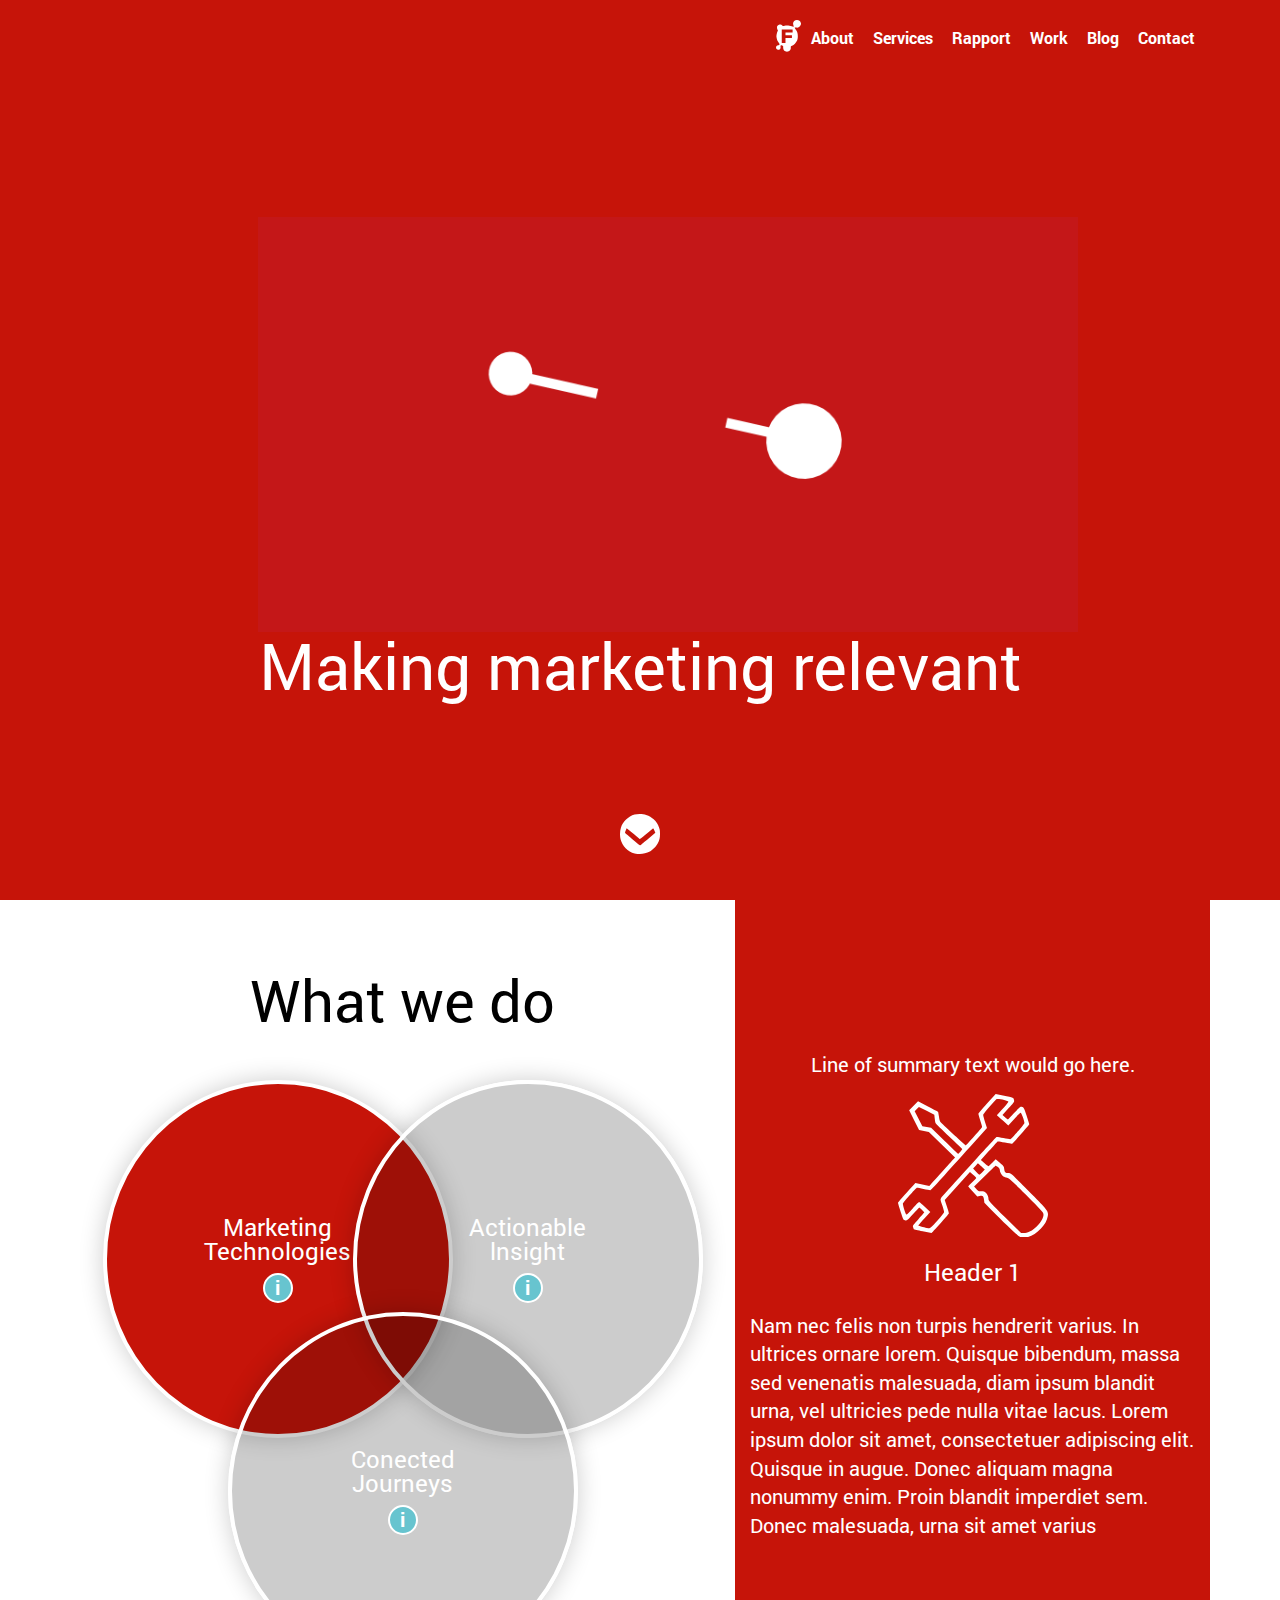
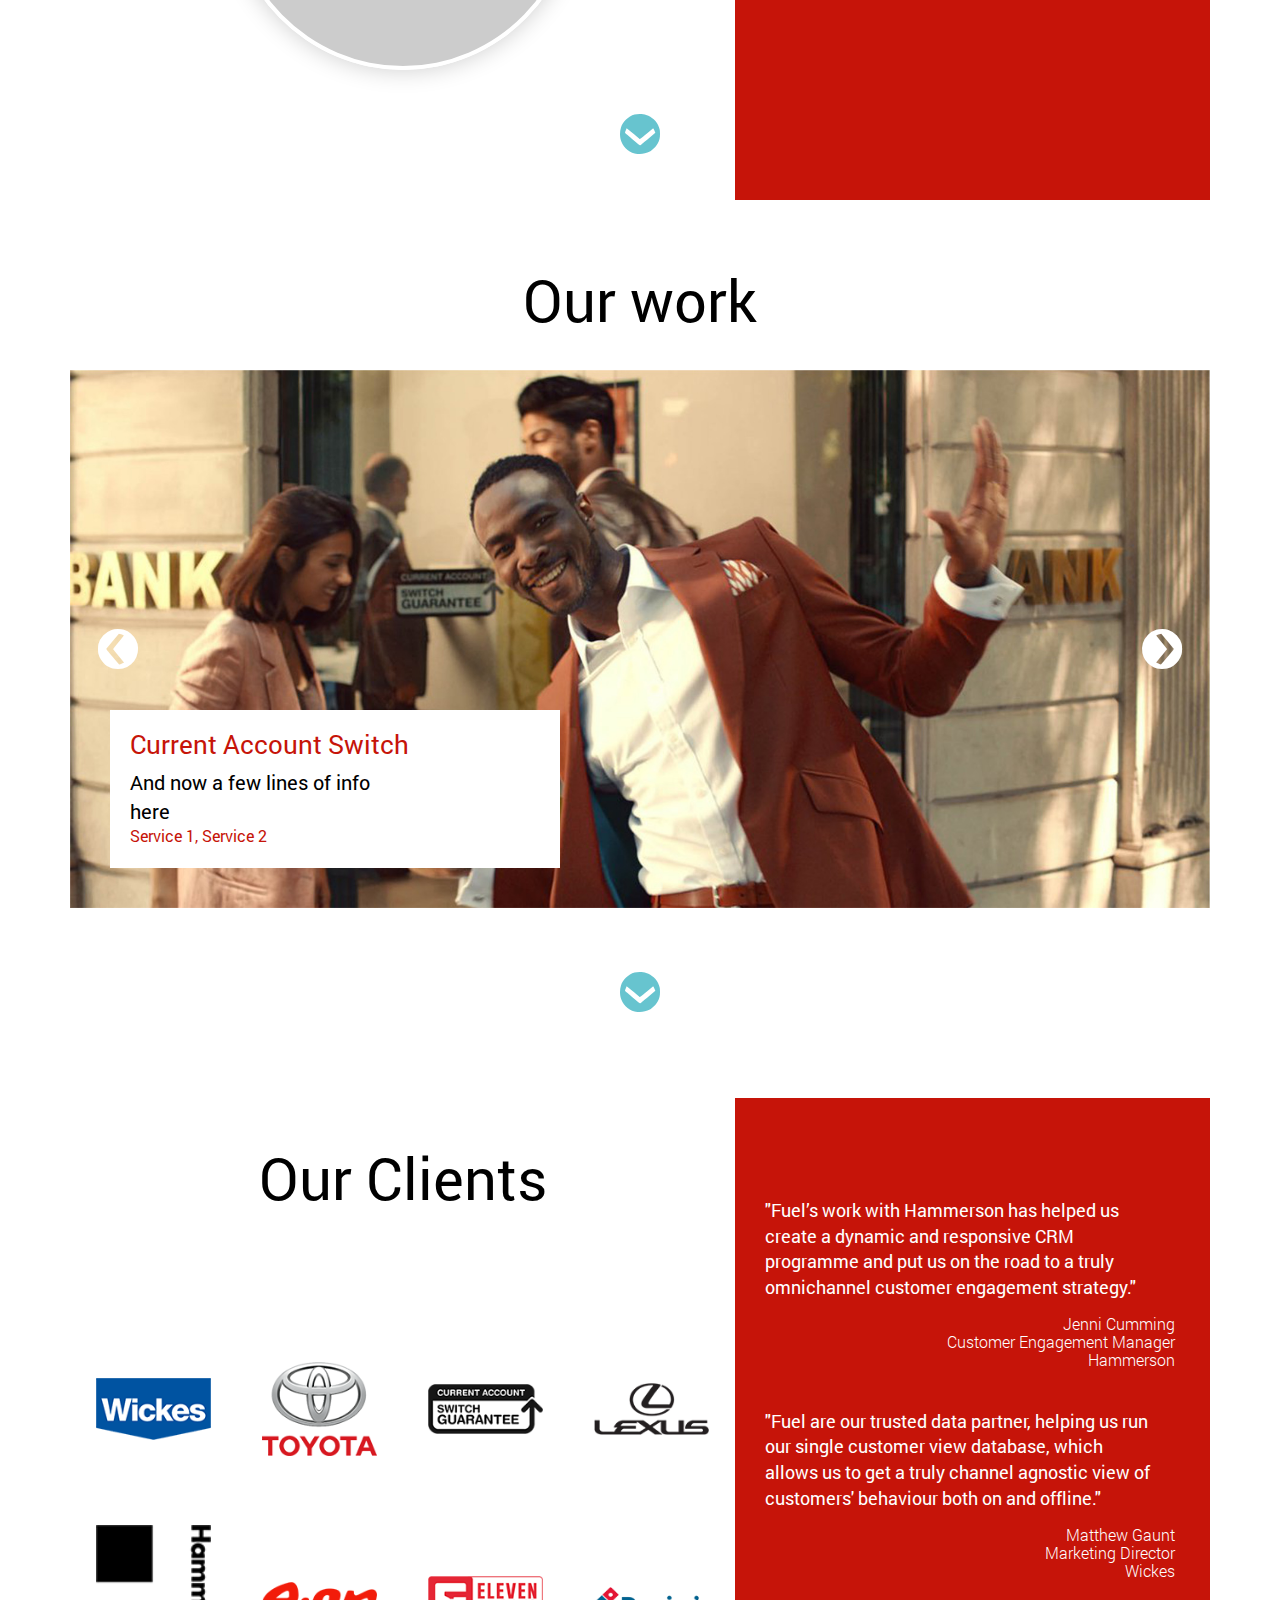
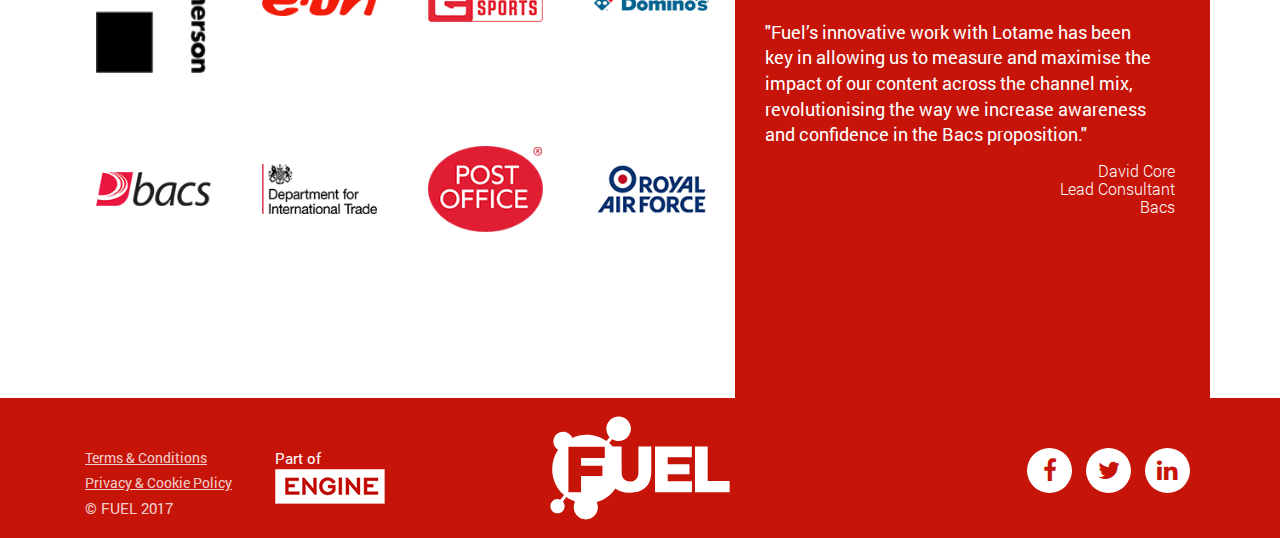
==== commit 0264d0c0: "Edit logo and contact" ====
--- a/index.html
+++ b/index.html
@@ -438,11 +438,33 @@
 				</div>
 				<div class="col-md-4 col-sm-4 hidde-480">
 					<div class="wrapper__logo-footer">
-						<?xml version="1.0" encoding="UTF-8" standalone="no"?>
-						<svg xmlns="http://www.w3.org/2000/svg" id="logo-name" version="1.1" viewBox="0 0 99.691628 57.57642">
-							<defs id="defs2" />
-							<g transform="translate(-64.142142,-126.67582)" id="layer1">
-								<path id="path21" d="m 81.596688,183.78432 c -3.36288,-1.16146 -5.36239,-5.13319 -4.20889,-8.36036 l 0.37829,-1.05833 -2.37746,-1.25677 c -1.30759,-0.69122 -2.40118,-1.25677 -2.4302,-1.25677 -0.029,0 -0.44512,0.48825 -0.92468,1.08501 l -0.87194,1.08501 0.47871,1.40834 c 0.60811,1.78902 0.27303,3.14238 -1.06997,4.32155 -1.2085,1.06108 -2.47039,1.28625 -3.9792,0.71003 -1.46404,-0.55912 -2.29214,-1.67895 -2.42992,-3.28593 -0.21187,-2.47104 1.33685,-4.11834 3.90797,-4.15674 1.51652,-0.0226 1.59123,-0.0579 2.46445,-1.16134 l 0.90051,-1.13798 -1.69172,-2.01366 c -3.14609,-3.74479 -4.67607,-7.87475 -4.66666,-12.597 0.007,-3.37644 0.58667,-5.84384 2.04557,-8.70296 l 1.14765,-2.24915 -0.63305,-0.41479 c -1.01972,-0.66815 -1.80166,-2.45246 -1.80166,-4.11122 0,-1.97244 0.81655,-3.49687 2.41657,-4.51158 2.21659,-1.40572 5.34849,-0.93706 7.02102,1.05062 0.36818,0.43756 0.71333,0.92726 0.76698,1.08822 0.0639,0.19168 0.82571,0.0387 2.20812,-0.44327 1.93149,-0.67348 2.648702,-1.11405 6.159642,-1.11567 3.46265,-0.002 3.830078,0.44538 5.740508,1.08624 1.16417,0.3905 2.79916,1.12099 3.63332,1.6233 l 1.51665,0.91328 0.79883,-1.0086 0.79884,-1.00861 -0.79413,-1.50967 c -1.78755,-3.39819 -0.63827,-7.44838 2.61618,-9.21967 3.550862,-1.93262 7.709012,-0.65593 9.449392,2.90128 1.8574,3.7964 0.0312,8.19892 -3.94934,9.52106 -1.53091,0.50848 -3.62298,0.4045 -4.924462,-0.24476 -0.49324,-0.24606 -0.91657,-0.4171 -0.94072,-0.38009 -0.0242,0.037 -0.38021,0.5191 -0.79123,1.07131 l -0.74732,1.00403 0.87731,0.90514 c 0.8648,0.89225 0.91343,0.90622 3.413862,0.98035 l 2.53657,0.0752 0.13229,8.20208 c 0.12243,7.59053 0.17175,8.26907 0.66146,9.10047 0.9352,1.58773 1.77215,2.01203 3.96875,2.01203 2.1966,0 3.03355,-0.4243 3.96875,-2.01203 0.48971,-0.8314 0.53903,-1.50994 0.66146,-9.10047 l 0.13229,-8.20208 3.52197,-0.0739 3.52196,-0.0739 -0.0949,8.80519 c -0.10519,9.7594 -0.19366,10.36098 -1.88452,12.81546 -1.81942,2.64107 -4.76182,4.04791 -8.90097,4.2558 -3.17736,0.15957 -5.21386,-0.21038 -7.47448,-1.35784 -0.98226,-0.49858 -1.78593,-0.81561 -1.78593,-0.70449 0,0.11111 -0.719932,0.98769 -1.599842,1.94796 -1.7887,1.95205 -4.49087,3.86484 -6.7928,4.80844 -1.3161,0.53949 -1.51617,0.71255 -1.4355,1.24169 0.30754,2.01726 0.1268,4.36342 -0.41566,5.39538 -0.81667,1.55365 -2.45929,2.92651 -4.07596,3.40661 -1.7616,0.52314 -2.41514,0.50876 -4.15276,-0.0914 z m -0.51759,-19.40671 0.0724,-4.56406 5.88698,-0.0712 5.88698,-0.0712 v -2.77306 -2.77306 h -5.96383 -5.96382 l 0.0768,-2.18282 0.0768,-2.18281 6.54844,-0.0708 6.54843,-0.0708 v -3.03809 -3.03809 h -10.05416 -10.05417 v 12.7 12.7 h 3.43334 3.43333 z m 41.278682,-8.33438 0.0687,-12.63385 h 10.18645 10.18646 v 2.91042 2.91041 l -6.68073,0.0707 -6.68073,0.0707 v 1.97983 1.97984 h 6.09468 6.09467 l -0.0754,2.71197 -0.0754,2.71198 -6.01927,0.0711 -6.01928,0.0711 v 1.97941 1.97941 h 6.74688 6.74687 v 2.91041 2.91042 h -10.32131 -10.32132 z m 22.225,0 0.0687,-12.63385 3.50572,-0.0738 3.50573,-0.0738 v 9.66497 9.66497 h 6.08542 6.08542 v 3.04271 3.04271 h -9.65986 -9.65986 z" />
+						<svg version="1.1" id="logo-name" xmlns="http://www.w3.org/2000/svg" xmlns:xlink="http://www.w3.org/1999/xlink" x="0px" y="0px" viewBox="0 0 91 52.6" style="enable-background:new 0 0 91 52.6;" xml:space="preserve">
+							<g id="xA0_2">
+								<g>
+									<path class="st0" d="M34.7,12.7c3.4,0,6.2-2.8,6.2-6.2c0-3.4-2.8-6.2-6.2-6.2c-3.4,0-6.2,2.8-6.2,6.2c0,1.6,0.6,3.1,1.6,4.2
+									l-1.5,2c-2.8-2-6.3-3.2-10-3.2c-2.6,0-5.1,0.6-7.3,1.6C10.5,9.3,8.7,8,6.6,8c-2.7,0-4.9,2.2-4.9,4.9c0,1.8,0.9,3.3,2.4,4.2
+									c-1.9,2.8-3,6.2-3,9.8c0,5.2,2.3,9.9,6,13.1l-1.9,2.3c-0.4-0.2-0.9-0.3-1.4-0.3c-2,0-3.6,1.6-3.6,3.6c0,2,1.6,3.6,3.6,3.6
+									c2,0,3.6-1.6,3.6-3.6c0-0.9-0.3-1.7-0.9-2.3l1.8-2.3c1.3,1,2.8,1.7,4.4,2.3c-0.5,0.9-0.7,1.9-0.7,2.9c0,3.4,2.7,6.1,6.1,6.1
+									c3.4,0,6.1-2.7,6.1-6.1c0-1-0.2-1.9-0.6-2.7C30.8,41.5,36,34.8,36,27c0-5.3-2.4-10.1-6.1-13.3l1.5-1.9
+									C32.3,12.4,33.5,12.7,34.7,12.7z M27.6,21.2H15.7v3.9h10.8v5.2H15.7v8.3H9.3V15.6h18.4V21.2z"/>
+								</g>
+							</g>
+							<g id="xA0_3">
+								<g>
+									<path class="st1" d="M44.7,15.4v13c0,3.2-1.7,4.7-4.3,4.7c-2.6,0-4.2-1.6-4.2-4.9V15.4h-6.4v12.9c0,7.2,4.1,10.5,10.6,10.5
+									c6.5,0,10.8-3.3,10.8-10.7V15.4H44.7z"/>
+								</g>
+							</g>
+							<g id="xA0_4">
+								<g>
+									<polygon class="st1" points="59.5,33 59.5,29.4 70.5,29.4 70.5,24.4 59.5,24.4 59.5,20.8 71.7,20.8 71.7,15.4 53.1,15.4 
+									53.1,38.5 71.8,38.5 71.8,33 		"/>
+								</g>
+							</g>
+							<g id="xA0_5">
+								<g>
+									<polygon class="st1" points="79.7,32.9 79.7,15.4 73.3,15.4 73.3,38.5 90.8,38.5 90.8,32.9 		"/>
+								</g>
 							</g>
 						</svg>
 					</div>
--- a/css/main.min.css
+++ b/css/main.min.css
@@ -12,4 +12,4 @@
  *//*! normalize.css v3.0.3 | MIT License | github.com/necolas/normalize.css */html{font-family:sans-serif;-ms-text-size-adjust:100%;-webkit-text-size-adjust:100%}body{margin:0}article,aside,details,figcaption,figure,footer,header,hgroup,main,menu,nav,section,summary{display:block}audio,canvas,progress,video{display:inline-block;vertical-align:baseline}audio:not([controls]){display:none;height:0}[hidden],template{display:none}a{background-color:transparent}a:active,a:hover{outline:0}abbr[title]{border-bottom:1px dotted}b,strong{font-weight:700}dfn{font-style:italic}h1{font-size:2em;margin:.67em 0}mark{background:#ff0;color:#000}small{font-size:80%}sub,sup{font-size:75%;line-height:0;position:relative;vertical-align:baseline}sup{top:-.5em}sub{bottom:-.25em}img{border:0}svg:not(:root){overflow:hidden}figure{margin:1em 40px}hr{-webkit-box-sizing:content-box;box-sizing:content-box;height:0}pre{overflow:auto}code,kbd,pre,samp{font-family:monospace,monospace;font-size:1em}button,input,optgroup,select,textarea{color:inherit;font:inherit;margin:0}button{overflow:visible}button,select{text-transform:none}button,html input[type=button],input[type=reset],input[type=submit]{-webkit-appearance:button;cursor:pointer}button[disabled],html input[disabled]{cursor:default}button::-moz-focus-inner,input::-moz-focus-inner{border:0;padding:0}input{line-height:normal}input[type=checkbox],input[type=radio]{-webkit-box-sizing:border-box;box-sizing:border-box;padding:0}input[type=number]::-webkit-inner-spin-button,input[type=number]::-webkit-outer-spin-button{height:auto}input[type=search]{-webkit-appearance:textfield;-webkit-box-sizing:content-box;box-sizing:content-box}input[type=search]::-webkit-search-cancel-button,input[type=search]::-webkit-search-decoration{-webkit-appearance:none}fieldset{border:1px solid silver;margin:0 2px;padding:.35em .625em .75em}legend{border:0;padding:0}textarea{overflow:auto}optgroup{font-weight:700}table{border-collapse:collapse;border-spacing:0}td,th{padding:0}*{-webkit-box-sizing:border-box;box-sizing:border-box}:after,:before{-webkit-box-sizing:border-box;box-sizing:border-box}html{font-size:10px;-webkit-tap-highlight-color:transparent}body{font-family:"Helvetica Neue",Helvetica,Arial,sans-serif;font-size:14px;line-height:1.42857143;color:#333;background-color:#fff}button,input,select,textarea{font-family:inherit;font-size:inherit;line-height:inherit}a{color:#337ab7;text-decoration:none}a:focus,a:hover{color:#23527c;text-decoration:underline}a:focus{outline:5px auto -webkit-focus-ring-color;outline-offset:-2px}figure{margin:0}img{vertical-align:middle}.img-responsive{display:block;max-width:100%;height:auto}.img-rounded{-webkit-border-radius:6px;border-radius:6px}.img-thumbnail{padding:4px;line-height:1.42857143;background-color:#fff;border:1px solid #ddd;-webkit-border-radius:4px;border-radius:4px;-webkit-transition:all .2s ease-in-out;-o-transition:all .2s ease-in-out;transition:all .2s ease-in-out;display:inline-block;max-width:100%;height:auto}.img-circle{-webkit-border-radius:50%;border-radius:50%}hr{margin-top:20px;margin-bottom:20px;border:0;border-top:1px solid #eee}.sr-only{position:absolute;width:1px;height:1px;margin:-1px;padding:0;overflow:hidden;clip:rect(0,0,0,0);border:0}.sr-only-focusable:active,.sr-only-focusable:focus{position:static;width:auto;height:auto;margin:0;overflow:visible;clip:auto}[role=button]{cursor:pointer}.container{margin-right:auto;margin-left:auto;padding-left:15px;padding-right:15px}@media (min-width:768px){.container{width:750px}}@media (min-width:992px){.container{width:970px}}@media (min-width:1200px){.container{width:1140px}}.container-fluid{margin-right:auto;margin-left:auto;padding-left:15px;padding-right:15px}.row{margin-left:-15px;margin-right:-15px}.col-lg-1,.col-lg-10,.col-lg-11,.col-lg-12,.col-lg-2,.col-lg-3,.col-lg-4,.col-lg-5,.col-lg-6,.col-lg-7,.col-lg-8,.col-lg-9,.col-md-1,.col-md-10,.col-md-11,.col-md-12,.col-md-2,.col-md-3,.col-md-4,.col-md-5,.col-md-6,.col-md-7,.col-md-8,.col-md-9,.col-sm-1,.col-sm-10,.col-sm-11,.col-sm-12,.col-sm-2,.col-sm-3,.col-sm-4,.col-sm-5,.col-sm-6,.col-sm-7,.col-sm-8,.col-sm-9,.col-xs-1,.col-xs-10,.col-xs-11,.col-xs-12,.col-xs-2,.col-xs-3,.col-xs-4,.col-xs-5,.col-xs-6,.col-xs-7,.col-xs-8,.col-xs-9{position:relative;min-height:1px;padding-left:15px;padding-right:15px}.col-xs-1,.col-xs-10,.col-xs-11,.col-xs-12,.col-xs-2,.col-xs-3,.col-xs-4,.col-xs-5,.col-xs-6,.col-xs-7,.col-xs-8,.col-xs-9{float:left}.col-xs-12{width:100%}.col-xs-11{width:91.66666667%}.col-xs-10{width:83.33333333%}.col-xs-9{width:75%}.col-xs-8{width:66.66666667%}.col-xs-7{width:58.33333333%}.col-xs-6{width:50%}.col-xs-5{width:41.66666667%}.col-xs-4{width:33.33333333%}.col-xs-3{width:25%}.col-xs-2{width:16.66666667%}.col-xs-1{width:8.33333333%}.col-xs-pull-12{right:100%}.col-xs-pull-11{right:91.66666667%}.col-xs-pull-10{right:83.33333333%}.col-xs-pull-9{right:75%}.col-xs-pull-8{right:66.66666667%}.col-xs-pull-7{right:58.33333333%}.col-xs-pull-6{right:50%}.col-xs-pull-5{right:41.66666667%}.col-xs-pull-4{right:33.33333333%}.col-xs-pull-3{right:25%}.col-xs-pull-2{right:16.66666667%}.col-xs-pull-1{right:8.33333333%}.col-xs-pull-0{right:auto}.col-xs-push-12{left:100%}.col-xs-push-11{left:91.66666667%}.col-xs-push-10{left:83.33333333%}.col-xs-push-9{left:75%}.col-xs-push-8{left:66.66666667%}.col-xs-push-7{left:58.33333333%}.col-xs-push-6{left:50%}.col-xs-push-5{left:41.66666667%}.col-xs-push-4{left:33.33333333%}.col-xs-push-3{left:25%}.col-xs-push-2{left:16.66666667%}.col-xs-push-1{left:8.33333333%}.col-xs-push-0{left:auto}.col-xs-offset-12{margin-left:100%}.col-xs-offset-11{margin-left:91.66666667%}.col-xs-offset-10{margin-left:83.33333333%}.col-xs-offset-9{margin-left:75%}.col-xs-offset-8{margin-left:66.66666667%}.col-xs-offset-7{margin-left:58.33333333%}.col-xs-offset-6{margin-left:50%}.col-xs-offset-5{margin-left:41.66666667%}.col-xs-offset-4{margin-left:33.33333333%}.col-xs-offset-3{margin-left:25%}.col-xs-offset-2{margin-left:16.66666667%}.col-xs-offset-1{margin-left:8.33333333%}.col-xs-offset-0{margin-left:0}@media (min-width:768px){.col-sm-1,.col-sm-10,.col-sm-11,.col-sm-12,.col-sm-2,.col-sm-3,.col-sm-4,.col-sm-5,.col-sm-6,.col-sm-7,.col-sm-8,.col-sm-9{float:left}.col-sm-12{width:100%}.col-sm-11{width:91.66666667%}.col-sm-10{width:83.33333333%}.col-sm-9{width:75%}.col-sm-8{width:66.66666667%}.col-sm-7{width:58.33333333%}.col-sm-6{width:50%}.col-sm-5{width:41.66666667%}.col-sm-4{width:33.33333333%}.col-sm-3{width:25%}.col-sm-2{width:16.66666667%}.col-sm-1{width:8.33333333%}.col-sm-pull-12{right:100%}.col-sm-pull-11{right:91.66666667%}.col-sm-pull-10{right:83.33333333%}.col-sm-pull-9{right:75%}.col-sm-pull-8{right:66.66666667%}.col-sm-pull-7{right:58.33333333%}.col-sm-pull-6{right:50%}.col-sm-pull-5{right:41.66666667%}.col-sm-pull-4{right:33.33333333%}.col-sm-pull-3{right:25%}.col-sm-pull-2{right:16.66666667%}.col-sm-pull-1{right:8.33333333%}.col-sm-pull-0{right:auto}.col-sm-push-12{left:100%}.col-sm-push-11{left:91.66666667%}.col-sm-push-10{left:83.33333333%}.col-sm-push-9{left:75%}.col-sm-push-8{left:66.66666667%}.col-sm-push-7{left:58.33333333%}.col-sm-push-6{left:50%}.col-sm-push-5{left:41.66666667%}.col-sm-push-4{left:33.33333333%}.col-sm-push-3{left:25%}.col-sm-push-2{left:16.66666667%}.col-sm-push-1{left:8.33333333%}.col-sm-push-0{left:auto}.col-sm-offset-12{margin-left:100%}.col-sm-offset-11{margin-left:91.66666667%}.col-sm-offset-10{margin-left:83.33333333%}.col-sm-offset-9{margin-left:75%}.col-sm-offset-8{margin-left:66.66666667%}.col-sm-offset-7{margin-left:58.33333333%}.col-sm-offset-6{margin-left:50%}.col-sm-offset-5{margin-left:41.66666667%}.col-sm-offset-4{margin-left:33.33333333%}.col-sm-offset-3{margin-left:25%}.col-sm-offset-2{margin-left:16.66666667%}.col-sm-offset-1{margin-left:8.33333333%}.col-sm-offset-0{margin-left:0}}@media (min-width:992px){.col-md-1,.col-md-10,.col-md-11,.col-md-12,.col-md-2,.col-md-3,.col-md-4,.col-md-5,.col-md-6,.col-md-7,.col-md-8,.col-md-9{float:left}.col-md-12{width:100%}.col-md-11{width:91.66666667%}.col-md-10{width:83.33333333%}.col-md-9{width:75%}.col-md-8{width:66.66666667%}.col-md-7{width:58.33333333%}.col-md-6{width:50%}.col-md-5{width:41.66666667%}.col-md-4{width:33.33333333%}.col-md-3{width:25%}.col-md-2{width:16.66666667%}.col-md-1{width:8.33333333%}.col-md-pull-12{right:100%}.col-md-pull-11{right:91.66666667%}.col-md-pull-10{right:83.33333333%}.col-md-pull-9{right:75%}.col-md-pull-8{right:66.66666667%}.col-md-pull-7{right:58.33333333%}.col-md-pull-6{right:50%}.col-md-pull-5{right:41.66666667%}.col-md-pull-4{right:33.33333333%}.col-md-pull-3{right:25%}.col-md-pull-2{right:16.66666667%}.col-md-pull-1{right:8.33333333%}.col-md-pull-0{right:auto}.col-md-push-12{left:100%}.col-md-push-11{left:91.66666667%}.col-md-push-10{left:83.33333333%}.col-md-push-9{left:75%}.col-md-push-8{left:66.66666667%}.col-md-push-7{left:58.33333333%}.col-md-push-6{left:50%}.col-md-push-5{left:41.66666667%}.col-md-push-4{left:33.33333333%}.col-md-push-3{left:25%}.col-md-push-2{left:16.66666667%}.col-md-push-1{left:8.33333333%}.col-md-push-0{left:auto}.col-md-offset-12{margin-left:100%}.col-md-offset-11{margin-left:91.66666667%}.col-md-offset-10{margin-left:83.33333333%}.col-md-offset-9{margin-left:75%}.col-md-offset-8{margin-left:66.66666667%}.col-md-offset-7{margin-left:58.33333333%}.col-md-offset-6{margin-left:50%}.col-md-offset-5{margin-left:41.66666667%}.col-md-offset-4{margin-left:33.33333333%}.col-md-offset-3{margin-left:25%}.col-md-offset-2{margin-left:16.66666667%}.col-md-offset-1{margin-left:8.33333333%}.col-md-offset-0{margin-left:0}}@media (min-width:1200px){.col-lg-1,.col-lg-10,.col-lg-11,.col-lg-12,.col-lg-2,.col-lg-3,.col-lg-4,.col-lg-5,.col-lg-6,.col-lg-7,.col-lg-8,.col-lg-9{float:left}.col-lg-12{width:100%}.col-lg-11{width:91.66666667%}.col-lg-10{width:83.33333333%}.col-lg-9{width:75%}.col-lg-8{width:66.66666667%}.col-lg-7{width:58.33333333%}.col-lg-6{width:50%}.col-lg-5{width:41.66666667%}.col-lg-4{width:33.33333333%}.col-lg-3{width:25%}.col-lg-2{width:16.66666667%}.col-lg-1{width:8.33333333%}.col-lg-pull-12{right:100%}.col-lg-pull-11{right:91.66666667%}.col-lg-pull-10{right:83.33333333%}.col-lg-pull-9{right:75%}.col-lg-pull-8{right:66.66666667%}.col-lg-pull-7{right:58.33333333%}.col-lg-pull-6{right:50%}.col-lg-pull-5{right:41.66666667%}.col-lg-pull-4{right:33.33333333%}.col-lg-pull-3{right:25%}.col-lg-pull-2{right:16.66666667%}.col-lg-pull-1{right:8.33333333%}.col-lg-pull-0{right:auto}.col-lg-push-12{left:100%}.col-lg-push-11{left:91.66666667%}.col-lg-push-10{left:83.33333333%}.col-lg-push-9{left:75%}.col-lg-push-8{left:66.66666667%}.col-lg-push-7{left:58.33333333%}.col-lg-push-6{left:50%}.col-lg-push-5{left:41.66666667%}.col-lg-push-4{left:33.33333333%}.col-lg-push-3{left:25%}.col-lg-push-2{left:16.66666667%}.col-lg-push-1{left:8.33333333%}.col-lg-push-0{left:auto}.col-lg-offset-12{margin-left:100%}.col-lg-offset-11{margin-left:91.66666667%}.col-lg-offset-10{margin-left:83.33333333%}.col-lg-offset-9{margin-left:75%}.col-lg-offset-8{margin-left:66.66666667%}.col-lg-offset-7{margin-left:58.33333333%}.col-lg-offset-6{margin-left:50%}.col-lg-offset-5{margin-left:41.66666667%}.col-lg-offset-4{margin-left:33.33333333%}.col-lg-offset-3{margin-left:25%}.col-lg-offset-2{margin-left:16.66666667%}.col-lg-offset-1{margin-left:8.33333333%}.col-lg-offset-0{margin-left:0}}.clearfix:after,.clearfix:before,.container-fluid:after,.container-fluid:before,.container:after,.container:before,.row:after,.row:before{content:" ";display:table}.clearfix:after,.container-fluid:after,.container:after,.row:after{clear:both}.center-block{display:block;margin-left:auto;margin-right:auto}.pull-right{float:right!important}.pull-left{float:left!important}.hide{display:none!important}.show{display:block!important}.invisible{visibility:hidden}.text-hide{font:0/0 a;color:transparent;text-shadow:none;background-color:transparent;border:0}.hidden{display:none!important}.affix{position:fixed}@-ms-viewport{width:device-width}.visible-lg,.visible-md,.visible-sm,.visible-xs{display:none!important}.visible-lg-block,.visible-lg-inline,.visible-lg-inline-block,.visible-md-block,.visible-md-inline,.visible-md-inline-block,.visible-sm-block,.visible-sm-inline,.visible-sm-inline-block,.visible-xs-block,.visible-xs-inline,.visible-xs-inline-block{display:none!important}@media (max-width:767px){.visible-xs{display:block!important}table.visible-xs{display:table!important}tr.visible-xs{display:table-row!important}td.visible-xs,th.visible-xs{display:table-cell!important}}@media (max-width:767px){.visible-xs-block{display:block!important}}@media (max-width:767px){.visible-xs-inline{display:inline!important}}@media (max-width:767px){.visible-xs-inline-block{display:inline-block!important}}@media (min-width:768px) and (max-width:991px){.visible-sm{display:block!important}table.visible-sm{display:table!important}tr.visible-sm{display:table-row!important}td.visible-sm,th.visible-sm{display:table-cell!important}}@media (min-width:768px) and (max-width:991px){.visible-sm-block{display:block!important}}@media (min-width:768px) and (max-width:991px){.visible-sm-inline{display:inline!important}}@media (min-width:768px) and (max-width:991px){.visible-sm-inline-block{display:inline-block!important}}@media (min-width:992px) and (max-width:1199px){.visible-md{display:block!important}table.visible-md{display:table!important}tr.visible-md{display:table-row!important}td.visible-md,th.visible-md{display:table-cell!important}}@media (min-width:992px) and (max-width:1199px){.visible-md-block{display:block!important}}@media (min-width:992px) and (max-width:1199px){.visible-md-inline{display:inline!important}}@media (min-width:992px) and (max-width:1199px){.visible-md-inline-block{display:inline-block!important}}@media (min-width:1200px){.visible-lg{display:block!important}table.visible-lg{display:table!important}tr.visible-lg{display:table-row!important}td.visible-lg,th.visible-lg{display:table-cell!important}}@media (min-width:1200px){.visible-lg-block{display:block!important}}@media (min-width:1200px){.visible-lg-inline{display:inline!important}}@media (min-width:1200px){.visible-lg-inline-block{display:inline-block!important}}@media (max-width:767px){.hidden-xs{display:none!important}}@media (min-width:768px) and (max-width:991px){.hidden-sm{display:none!important}}@media (min-width:992px) and (max-width:1199px){.hidden-md{display:none!important}}@media (min-width:1200px){.hidden-lg{display:none!important}}.visible-print{display:none!important}@media print{.visible-print{display:block!important}table.visible-print{display:table!important}tr.visible-print{display:table-row!important}td.visible-print,th.visible-print{display:table-cell!important}}.visible-print-block{display:none!important}@media print{.visible-print-block{display:block!important}}.visible-print-inline{display:none!important}@media print{.visible-print-inline{display:inline!important}}.visible-print-inline-block{display:none!important}@media print{.visible-print-inline-block{display:inline-block!important}}@media print{.hidden-print{display:none!important}}/*!
  *  Font Awesome 4.7.0 by @davegandy - http://fontawesome.io - @fontawesome
  *  License - http://fontawesome.io/license (Font: SIL OFL 1.1, CSS: MIT License)
- */@font-face{font-family:FontAwesome;src:url(../fonts/font-awesome/fontawesome-webfont.eot?v=4.7.0);src:url(../fonts/font-awesome/fontawesome-webfont.eot?#iefix&v=4.7.0) format("embedded-opentype"),url(../fonts/font-awesome/fontawesome-webfont.woff2?v=4.7.0) format("woff2"),url(../fonts/font-awesome/fontawesome-webfont.woff?v=4.7.0) format("woff"),url(../fonts/font-awesome/fontawesome-webfont.ttf?v=4.7.0) format("truetype"),url(../fonts/font-awesome/fontawesome-webfont.svg?v=4.7.0#fontawesomeregular) format("svg");font-weight:400;font-style:normal}.fa{display:inline-block;font:normal normal normal 14px/1 FontAwesome;font-size:inherit;text-rendering:auto;-webkit-font-smoothing:antialiased;-moz-osx-font-smoothing:grayscale}.fa-lg{font-size:1.33333333em;line-height:.75em;vertical-align:-15%}.fa-2x{font-size:2em}.fa-3x{font-size:3em}.fa-4x{font-size:4em}.fa-5x{font-size:5em}.fa-fw{width:1.28571429em;text-align:center}.fa-ul{padding-left:0;margin-left:2.14285714em;list-style-type:none}.fa-ul>li{position:relative}.fa-li{position:absolute;left:-2.14285714em;width:2.14285714em;top:.14285714em;text-align:center}.fa-li.fa-lg{left:-1.85714286em}.fa-border{padding:.2em .25em .15em;border:solid .08em #eee;-webkit-border-radius:.1em;border-radius:.1em}.fa-pull-left{float:left}.fa-pull-right{float:right}.fa.fa-pull-left{margin-right:.3em}.fa.fa-pull-right{margin-left:.3em}.pull-right{float:right}.pull-left{float:left}.fa.pull-left{margin-right:.3em}.fa.pull-right{margin-left:.3em}.fa-spin{-webkit-animation:fa-spin 2s infinite linear;animation:fa-spin 2s infinite linear}.fa-pulse{-webkit-animation:fa-spin 1s infinite steps(8);animation:fa-spin 1s infinite steps(8)}@-webkit-keyframes fa-spin{0%{-webkit-transform:rotate(0);transform:rotate(0)}100%{-webkit-transform:rotate(359deg);transform:rotate(359deg)}}@keyframes fa-spin{0%{-webkit-transform:rotate(0);transform:rotate(0)}100%{-webkit-transform:rotate(359deg);transform:rotate(359deg)}}.fa-rotate-90{-webkit-transform:rotate(90deg);-ms-transform:rotate(90deg);transform:rotate(90deg)}.fa-rotate-180{-webkit-transform:rotate(180deg);-ms-transform:rotate(180deg);transform:rotate(180deg)}.fa-rotate-270{-webkit-transform:rotate(270deg);-ms-transform:rotate(270deg);transform:rotate(270deg)}.fa-flip-horizontal{-webkit-transform:scale(-1,1);-ms-transform:scale(-1,1);transform:scale(-1,1)}.fa-flip-vertical{-webkit-transform:scale(1,-1);-ms-transform:scale(1,-1);transform:scale(1,-1)}:root .fa-flip-horizontal,:root .fa-flip-vertical,:root .fa-rotate-180,:root .fa-rotate-270,:root .fa-rotate-90{-webkit-filter:none;filter:none}.fa-stack{position:relative;display:inline-block;width:2em;height:2em;line-height:2em;vertical-align:middle}.fa-stack-1x,.fa-stack-2x{position:absolute;left:0;width:100%;text-align:center}.fa-stack-1x{line-height:inherit}.fa-stack-2x{font-size:2em}.fa-inverse{color:#fff}.fa-glass:before{content:"\f000"}.fa-music:before{content:"\f001"}.fa-search:before{content:"\f002"}.fa-envelope-o:before{content:"\f003"}.fa-heart:before{content:"\f004"}.fa-star:before{content:"\f005"}.fa-star-o:before{content:"\f006"}.fa-user:before{content:"\f007"}.fa-film:before{content:"\f008"}.fa-th-large:before{content:"\f009"}.fa-th:before{content:"\f00a"}.fa-th-list:before{content:"\f00b"}.fa-check:before{content:"\f00c"}.fa-close:before,.fa-remove:before,.fa-times:before{content:"\f00d"}.fa-search-plus:before{content:"\f00e"}.fa-search-minus:before{content:"\f010"}.fa-power-off:before{content:"\f011"}.fa-signal:before{content:"\f012"}.fa-cog:before,.fa-gear:before{content:"\f013"}.fa-trash-o:before{content:"\f014"}.fa-home:before{content:"\f015"}.fa-file-o:before{content:"\f016"}.fa-clock-o:before{content:"\f017"}.fa-road:before{content:"\f018"}.fa-download:before{content:"\f019"}.fa-arrow-circle-o-down:before{content:"\f01a"}.fa-arrow-circle-o-up:before{content:"\f01b"}.fa-inbox:before{content:"\f01c"}.fa-play-circle-o:before{content:"\f01d"}.fa-repeat:before,.fa-rotate-right:before{content:"\f01e"}.fa-refresh:before{content:"\f021"}.fa-list-alt:before{content:"\f022"}.fa-lock:before{content:"\f023"}.fa-flag:before{content:"\f024"}.fa-headphones:before{content:"\f025"}.fa-volume-off:before{content:"\f026"}.fa-volume-down:before{content:"\f027"}.fa-volume-up:before{content:"\f028"}.fa-qrcode:before{content:"\f029"}.fa-barcode:before{content:"\f02a"}.fa-tag:before{content:"\f02b"}.fa-tags:before{content:"\f02c"}.fa-book:before{content:"\f02d"}.fa-bookmark:before{content:"\f02e"}.fa-print:before{content:"\f02f"}.fa-camera:before{content:"\f030"}.fa-font:before{content:"\f031"}.fa-bold:before{content:"\f032"}.fa-italic:before{content:"\f033"}.fa-text-height:before{content:"\f034"}.fa-text-width:before{content:"\f035"}.fa-align-left:before{content:"\f036"}.fa-align-center:before{content:"\f037"}.fa-align-right:before{content:"\f038"}.fa-align-justify:before{content:"\f039"}.fa-list:before{content:"\f03a"}.fa-dedent:before,.fa-outdent:before{content:"\f03b"}.fa-indent:before{content:"\f03c"}.fa-video-camera:before{content:"\f03d"}.fa-image:before,.fa-photo:before,.fa-picture-o:before{content:"\f03e"}.fa-pencil:before{content:"\f040"}.fa-map-marker:before{content:"\f041"}.fa-adjust:before{content:"\f042"}.fa-tint:before{content:"\f043"}.fa-edit:before,.fa-pencil-square-o:before{content:"\f044"}.fa-share-square-o:before{content:"\f045"}.fa-check-square-o:before{content:"\f046"}.fa-arrows:before{content:"\f047"}.fa-step-backward:before{content:"\f048"}.fa-fast-backward:before{content:"\f049"}.fa-backward:before{content:"\f04a"}.fa-play:before{content:"\f04b"}.fa-pause:before{content:"\f04c"}.fa-stop:before{content:"\f04d"}.fa-forward:before{content:"\f04e"}.fa-fast-forward:before{content:"\f050"}.fa-step-forward:before{content:"\f051"}.fa-eject:before{content:"\f052"}.fa-chevron-left:before{content:"\f053"}.fa-chevron-right:before{content:"\f054"}.fa-plus-circle:before{content:"\f055"}.fa-minus-circle:before{content:"\f056"}.fa-times-circle:before{content:"\f057"}.fa-check-circle:before{content:"\f058"}.fa-question-circle:before{content:"\f059"}.fa-info-circle:before{content:"\f05a"}.fa-crosshairs:before{content:"\f05b"}.fa-times-circle-o:before{content:"\f05c"}.fa-check-circle-o:before{content:"\f05d"}.fa-ban:before{content:"\f05e"}.fa-arrow-left:before{content:"\f060"}.fa-arrow-right:before{content:"\f061"}.fa-arrow-up:before{content:"\f062"}.fa-arrow-down:before{content:"\f063"}.fa-mail-forward:before,.fa-share:before{content:"\f064"}.fa-expand:before{content:"\f065"}.fa-compress:before{content:"\f066"}.fa-plus:before{content:"\f067"}.fa-minus:before{content:"\f068"}.fa-asterisk:before{content:"\f069"}.fa-exclamation-circle:before{content:"\f06a"}.fa-gift:before{content:"\f06b"}.fa-leaf:before{content:"\f06c"}.fa-fire:before{content:"\f06d"}.fa-eye:before{content:"\f06e"}.fa-eye-slash:before{content:"\f070"}.fa-exclamation-triangle:before,.fa-warning:before{content:"\f071"}.fa-plane:before{content:"\f072"}.fa-calendar:before{content:"\f073"}.fa-random:before{content:"\f074"}.fa-comment:before{content:"\f075"}.fa-magnet:before{content:"\f076"}.fa-chevron-up:before{content:"\f077"}.fa-chevron-down:before{content:"\f078"}.fa-retweet:before{content:"\f079"}.fa-shopping-cart:before{content:"\f07a"}.fa-folder:before{content:"\f07b"}.fa-folder-open:before{content:"\f07c"}.fa-arrows-v:before{content:"\f07d"}.fa-arrows-h:before{content:"\f07e"}.fa-bar-chart-o:before,.fa-bar-chart:before{content:"\f080"}.fa-twitter-square:before{content:"\f081"}.fa-facebook-square:before{content:"\f082"}.fa-camera-retro:before{content:"\f083"}.fa-key:before{content:"\f084"}.fa-cogs:before,.fa-gears:before{content:"\f085"}.fa-comments:before{content:"\f086"}.fa-thumbs-o-up:before{content:"\f087"}.fa-thumbs-o-down:before{content:"\f088"}.fa-star-half:before{content:"\f089"}.fa-heart-o:before{content:"\f08a"}.fa-sign-out:before{content:"\f08b"}.fa-linkedin-square:before{content:"\f08c"}.fa-thumb-tack:before{content:"\f08d"}.fa-external-link:before{content:"\f08e"}.fa-sign-in:before{content:"\f090"}.fa-trophy:before{content:"\f091"}.fa-github-square:before{content:"\f092"}.fa-upload:before{content:"\f093"}.fa-lemon-o:before{content:"\f094"}.fa-phone:before{content:"\f095"}.fa-square-o:before{content:"\f096"}.fa-bookmark-o:before{content:"\f097"}.fa-phone-square:before{content:"\f098"}.fa-twitter:before{content:"\f099"}.fa-facebook-f:before,.fa-facebook:before{content:"\f09a"}.fa-github:before{content:"\f09b"}.fa-unlock:before{content:"\f09c"}.fa-credit-card:before{content:"\f09d"}.fa-feed:before,.fa-rss:before{content:"\f09e"}.fa-hdd-o:before{content:"\f0a0"}.fa-bullhorn:before{content:"\f0a1"}.fa-bell:before{content:"\f0f3"}.fa-certificate:before{content:"\f0a3"}.fa-hand-o-right:before{content:"\f0a4"}.fa-hand-o-left:before{content:"\f0a5"}.fa-hand-o-up:before{content:"\f0a6"}.fa-hand-o-down:before{content:"\f0a7"}.fa-arrow-circle-left:before{content:"\f0a8"}.fa-arrow-circle-right:before{content:"\f0a9"}.fa-arrow-circle-up:before{content:"\f0aa"}.fa-arrow-circle-down:before{content:"\f0ab"}.fa-globe:before{content:"\f0ac"}.fa-wrench:before{content:"\f0ad"}.fa-tasks:before{content:"\f0ae"}.fa-filter:before{content:"\f0b0"}.fa-briefcase:before{content:"\f0b1"}.fa-arrows-alt:before{content:"\f0b2"}.fa-group:before,.fa-users:before{content:"\f0c0"}.fa-chain:before,.fa-link:before{content:"\f0c1"}.fa-cloud:before{content:"\f0c2"}.fa-flask:before{content:"\f0c3"}.fa-cut:before,.fa-scissors:before{content:"\f0c4"}.fa-copy:before,.fa-files-o:before{content:"\f0c5"}.fa-paperclip:before{content:"\f0c6"}.fa-floppy-o:before,.fa-save:before{content:"\f0c7"}.fa-square:before{content:"\f0c8"}.fa-bars:before,.fa-navicon:before,.fa-reorder:before{content:"\f0c9"}.fa-list-ul:before{content:"\f0ca"}.fa-list-ol:before{content:"\f0cb"}.fa-strikethrough:before{content:"\f0cc"}.fa-underline:before{content:"\f0cd"}.fa-table:before{content:"\f0ce"}.fa-magic:before{content:"\f0d0"}.fa-truck:before{content:"\f0d1"}.fa-pinterest:before{content:"\f0d2"}.fa-pinterest-square:before{content:"\f0d3"}.fa-google-plus-square:before{content:"\f0d4"}.fa-google-plus:before{content:"\f0d5"}.fa-money:before{content:"\f0d6"}.fa-caret-down:before{content:"\f0d7"}.fa-caret-up:before{content:"\f0d8"}.fa-caret-left:before{content:"\f0d9"}.fa-caret-right:before{content:"\f0da"}.fa-columns:before{content:"\f0db"}.fa-sort:before,.fa-unsorted:before{content:"\f0dc"}.fa-sort-desc:before,.fa-sort-down:before{content:"\f0dd"}.fa-sort-asc:before,.fa-sort-up:before{content:"\f0de"}.fa-envelope:before{content:"\f0e0"}.fa-linkedin:before{content:"\f0e1"}.fa-rotate-left:before,.fa-undo:before{content:"\f0e2"}.fa-gavel:before,.fa-legal:before{content:"\f0e3"}.fa-dashboard:before,.fa-tachometer:before{content:"\f0e4"}.fa-comment-o:before{content:"\f0e5"}.fa-comments-o:before{content:"\f0e6"}.fa-bolt:before,.fa-flash:before{content:"\f0e7"}.fa-sitemap:before{content:"\f0e8"}.fa-umbrella:before{content:"\f0e9"}.fa-clipboard:before,.fa-paste:before{content:"\f0ea"}.fa-lightbulb-o:before{content:"\f0eb"}.fa-exchange:before{content:"\f0ec"}.fa-cloud-download:before{content:"\f0ed"}.fa-cloud-upload:before{content:"\f0ee"}.fa-user-md:before{content:"\f0f0"}.fa-stethoscope:before{content:"\f0f1"}.fa-suitcase:before{content:"\f0f2"}.fa-bell-o:before{content:"\f0a2"}.fa-coffee:before{content:"\f0f4"}.fa-cutlery:before{content:"\f0f5"}.fa-file-text-o:before{content:"\f0f6"}.fa-building-o:before{content:"\f0f7"}.fa-hospital-o:before{content:"\f0f8"}.fa-ambulance:before{content:"\f0f9"}.fa-medkit:before{content:"\f0fa"}.fa-fighter-jet:before{content:"\f0fb"}.fa-beer:before{content:"\f0fc"}.fa-h-square:before{content:"\f0fd"}.fa-plus-square:before{content:"\f0fe"}.fa-angle-double-left:before{content:"\f100"}.fa-angle-double-right:before{content:"\f101"}.fa-angle-double-up:before{content:"\f102"}.fa-angle-double-down:before{content:"\f103"}.fa-angle-left:before{content:"\f104"}.fa-angle-right:before{content:"\f105"}.fa-angle-up:before{content:"\f106"}.fa-angle-down:before{content:"\f107"}.fa-desktop:before{content:"\f108"}.fa-laptop:before{content:"\f109"}.fa-tablet:before{content:"\f10a"}.fa-mobile-phone:before,.fa-mobile:before{content:"\f10b"}.fa-circle-o:before{content:"\f10c"}.fa-quote-left:before{content:"\f10d"}.fa-quote-right:before{content:"\f10e"}.fa-spinner:before{content:"\f110"}.fa-circle:before{content:"\f111"}.fa-mail-reply:before,.fa-reply:before{content:"\f112"}.fa-github-alt:before{content:"\f113"}.fa-folder-o:before{content:"\f114"}.fa-folder-open-o:before{content:"\f115"}.fa-smile-o:before{content:"\f118"}.fa-frown-o:before{content:"\f119"}.fa-meh-o:before{content:"\f11a"}.fa-gamepad:before{content:"\f11b"}.fa-keyboard-o:before{content:"\f11c"}.fa-flag-o:before{content:"\f11d"}.fa-flag-checkered:before{content:"\f11e"}.fa-terminal:before{content:"\f120"}.fa-code:before{content:"\f121"}.fa-mail-reply-all:before,.fa-reply-all:before{content:"\f122"}.fa-star-half-empty:before,.fa-star-half-full:before,.fa-star-half-o:before{content:"\f123"}.fa-location-arrow:before{content:"\f124"}.fa-crop:before{content:"\f125"}.fa-code-fork:before{content:"\f126"}.fa-chain-broken:before,.fa-unlink:before{content:"\f127"}.fa-question:before{content:"\f128"}.fa-info:before{content:"\f129"}.fa-exclamation:before{content:"\f12a"}.fa-superscript:before{content:"\f12b"}.fa-subscript:before{content:"\f12c"}.fa-eraser:before{content:"\f12d"}.fa-puzzle-piece:before{content:"\f12e"}.fa-microphone:before{content:"\f130"}.fa-microphone-slash:before{content:"\f131"}.fa-shield:before{content:"\f132"}.fa-calendar-o:before{content:"\f133"}.fa-fire-extinguisher:before{content:"\f134"}.fa-rocket:before{content:"\f135"}.fa-maxcdn:before{content:"\f136"}.fa-chevron-circle-left:before{content:"\f137"}.fa-chevron-circle-right:before{content:"\f138"}.fa-chevron-circle-up:before{content:"\f139"}.fa-chevron-circle-down:before{content:"\f13a"}.fa-html5:before{content:"\f13b"}.fa-css3:before{content:"\f13c"}.fa-anchor:before{content:"\f13d"}.fa-unlock-alt:before{content:"\f13e"}.fa-bullseye:before{content:"\f140"}.fa-ellipsis-h:before{content:"\f141"}.fa-ellipsis-v:before{content:"\f142"}.fa-rss-square:before{content:"\f143"}.fa-play-circle:before{content:"\f144"}.fa-ticket:before{content:"\f145"}.fa-minus-square:before{content:"\f146"}.fa-minus-square-o:before{content:"\f147"}.fa-level-up:before{content:"\f148"}.fa-level-down:before{content:"\f149"}.fa-check-square:before{content:"\f14a"}.fa-pencil-square:before{content:"\f14b"}.fa-external-link-square:before{content:"\f14c"}.fa-share-square:before{content:"\f14d"}.fa-compass:before{content:"\f14e"}.fa-caret-square-o-down:before,.fa-toggle-down:before{content:"\f150"}.fa-caret-square-o-up:before,.fa-toggle-up:before{content:"\f151"}.fa-caret-square-o-right:before,.fa-toggle-right:before{content:"\f152"}.fa-eur:before,.fa-euro:before{content:"\f153"}.fa-gbp:before{content:"\f154"}.fa-dollar:before,.fa-usd:before{content:"\f155"}.fa-inr:before,.fa-rupee:before{content:"\f156"}.fa-cny:before,.fa-jpy:before,.fa-rmb:before,.fa-yen:before{content:"\f157"}.fa-rouble:before,.fa-rub:before,.fa-ruble:before{content:"\f158"}.fa-krw:before,.fa-won:before{content:"\f159"}.fa-bitcoin:before,.fa-btc:before{content:"\f15a"}.fa-file:before{content:"\f15b"}.fa-file-text:before{content:"\f15c"}.fa-sort-alpha-asc:before{content:"\f15d"}.fa-sort-alpha-desc:before{content:"\f15e"}.fa-sort-amount-asc:before{content:"\f160"}.fa-sort-amount-desc:before{content:"\f161"}.fa-sort-numeric-asc:before{content:"\f162"}.fa-sort-numeric-desc:before{content:"\f163"}.fa-thumbs-up:before{content:"\f164"}.fa-thumbs-down:before{content:"\f165"}.fa-youtube-square:before{content:"\f166"}.fa-youtube:before{content:"\f167"}.fa-xing:before{content:"\f168"}.fa-xing-square:before{content:"\f169"}.fa-youtube-play:before{content:"\f16a"}.fa-dropbox:before{content:"\f16b"}.fa-stack-overflow:before{content:"\f16c"}.fa-instagram:before{content:"\f16d"}.fa-flickr:before{content:"\f16e"}.fa-adn:before{content:"\f170"}.fa-bitbucket:before{content:"\f171"}.fa-bitbucket-square:before{content:"\f172"}.fa-tumblr:before{content:"\f173"}.fa-tumblr-square:before{content:"\f174"}.fa-long-arrow-down:before{content:"\f175"}.fa-long-arrow-up:before{content:"\f176"}.fa-long-arrow-left:before{content:"\f177"}.fa-long-arrow-right:before{content:"\f178"}.fa-apple:before{content:"\f179"}.fa-windows:before{content:"\f17a"}.fa-android:before{content:"\f17b"}.fa-linux:before{content:"\f17c"}.fa-dribbble:before{content:"\f17d"}.fa-skype:before{content:"\f17e"}.fa-foursquare:before{content:"\f180"}.fa-trello:before{content:"\f181"}.fa-female:before{content:"\f182"}.fa-male:before{content:"\f183"}.fa-gittip:before,.fa-gratipay:before{content:"\f184"}.fa-sun-o:before{content:"\f185"}.fa-moon-o:before{content:"\f186"}.fa-archive:before{content:"\f187"}.fa-bug:before{content:"\f188"}.fa-vk:before{content:"\f189"}.fa-weibo:before{content:"\f18a"}.fa-renren:before{content:"\f18b"}.fa-pagelines:before{content:"\f18c"}.fa-stack-exchange:before{content:"\f18d"}.fa-arrow-circle-o-right:before{content:"\f18e"}.fa-arrow-circle-o-left:before{content:"\f190"}.fa-caret-square-o-left:before,.fa-toggle-left:before{content:"\f191"}.fa-dot-circle-o:before{content:"\f192"}.fa-wheelchair:before{content:"\f193"}.fa-vimeo-square:before{content:"\f194"}.fa-try:before,.fa-turkish-lira:before{content:"\f195"}.fa-plus-square-o:before{content:"\f196"}.fa-space-shuttle:before{content:"\f197"}.fa-slack:before{content:"\f198"}.fa-envelope-square:before{content:"\f199"}.fa-wordpress:before{content:"\f19a"}.fa-openid:before{content:"\f19b"}.fa-bank:before,.fa-institution:before,.fa-university:before{content:"\f19c"}.fa-graduation-cap:before,.fa-mortar-board:before{content:"\f19d"}.fa-yahoo:before{content:"\f19e"}.fa-google:before{content:"\f1a0"}.fa-reddit:before{content:"\f1a1"}.fa-reddit-square:before{content:"\f1a2"}.fa-stumbleupon-circle:before{content:"\f1a3"}.fa-stumbleupon:before{content:"\f1a4"}.fa-delicious:before{content:"\f1a5"}.fa-digg:before{content:"\f1a6"}.fa-pied-piper-pp:before{content:"\f1a7"}.fa-pied-piper-alt:before{content:"\f1a8"}.fa-drupal:before{content:"\f1a9"}.fa-joomla:before{content:"\f1aa"}.fa-language:before{content:"\f1ab"}.fa-fax:before{content:"\f1ac"}.fa-building:before{content:"\f1ad"}.fa-child:before{content:"\f1ae"}.fa-paw:before{content:"\f1b0"}.fa-spoon:before{content:"\f1b1"}.fa-cube:before{content:"\f1b2"}.fa-cubes:before{content:"\f1b3"}.fa-behance:before{content:"\f1b4"}.fa-behance-square:before{content:"\f1b5"}.fa-steam:before{content:"\f1b6"}.fa-steam-square:before{content:"\f1b7"}.fa-recycle:before{content:"\f1b8"}.fa-automobile:before,.fa-car:before{content:"\f1b9"}.fa-cab:before,.fa-taxi:before{content:"\f1ba"}.fa-tree:before{content:"\f1bb"}.fa-spotify:before{content:"\f1bc"}.fa-deviantart:before{content:"\f1bd"}.fa-soundcloud:before{content:"\f1be"}.fa-database:before{content:"\f1c0"}.fa-file-pdf-o:before{content:"\f1c1"}.fa-file-word-o:before{content:"\f1c2"}.fa-file-excel-o:before{content:"\f1c3"}.fa-file-powerpoint-o:before{content:"\f1c4"}.fa-file-image-o:before,.fa-file-photo-o:before,.fa-file-picture-o:before{content:"\f1c5"}.fa-file-archive-o:before,.fa-file-zip-o:before{content:"\f1c6"}.fa-file-audio-o:before,.fa-file-sound-o:before{content:"\f1c7"}.fa-file-movie-o:before,.fa-file-video-o:before{content:"\f1c8"}.fa-file-code-o:before{content:"\f1c9"}.fa-vine:before{content:"\f1ca"}.fa-codepen:before{content:"\f1cb"}.fa-jsfiddle:before{content:"\f1cc"}.fa-life-bouy:before,.fa-life-buoy:before,.fa-life-ring:before,.fa-life-saver:before,.fa-support:before{content:"\f1cd"}.fa-circle-o-notch:before{content:"\f1ce"}.fa-ra:before,.fa-rebel:before,.fa-resistance:before{content:"\f1d0"}.fa-empire:before,.fa-ge:before{content:"\f1d1"}.fa-git-square:before{content:"\f1d2"}.fa-git:before{content:"\f1d3"}.fa-hacker-news:before,.fa-y-combinator-square:before,.fa-yc-square:before{content:"\f1d4"}.fa-tencent-weibo:before{content:"\f1d5"}.fa-qq:before{content:"\f1d6"}.fa-wechat:before,.fa-weixin:before{content:"\f1d7"}.fa-paper-plane:before,.fa-send:before{content:"\f1d8"}.fa-paper-plane-o:before,.fa-send-o:before{content:"\f1d9"}.fa-history:before{content:"\f1da"}.fa-circle-thin:before{content:"\f1db"}.fa-header:before{content:"\f1dc"}.fa-paragraph:before{content:"\f1dd"}.fa-sliders:before{content:"\f1de"}.fa-share-alt:before{content:"\f1e0"}.fa-share-alt-square:before{content:"\f1e1"}.fa-bomb:before{content:"\f1e2"}.fa-futbol-o:before,.fa-soccer-ball-o:before{content:"\f1e3"}.fa-tty:before{content:"\f1e4"}.fa-binoculars:before{content:"\f1e5"}.fa-plug:before{content:"\f1e6"}.fa-slideshare:before{content:"\f1e7"}.fa-twitch:before{content:"\f1e8"}.fa-yelp:before{content:"\f1e9"}.fa-newspaper-o:before{content:"\f1ea"}.fa-wifi:before{content:"\f1eb"}.fa-calculator:before{content:"\f1ec"}.fa-paypal:before{content:"\f1ed"}.fa-google-wallet:before{content:"\f1ee"}.fa-cc-visa:before{content:"\f1f0"}.fa-cc-mastercard:before{content:"\f1f1"}.fa-cc-discover:before{content:"\f1f2"}.fa-cc-amex:before{content:"\f1f3"}.fa-cc-paypal:before{content:"\f1f4"}.fa-cc-stripe:before{content:"\f1f5"}.fa-bell-slash:before{content:"\f1f6"}.fa-bell-slash-o:before{content:"\f1f7"}.fa-trash:before{content:"\f1f8"}.fa-copyright:before{content:"\f1f9"}.fa-at:before{content:"\f1fa"}.fa-eyedropper:before{content:"\f1fb"}.fa-paint-brush:before{content:"\f1fc"}.fa-birthday-cake:before{content:"\f1fd"}.fa-area-chart:before{content:"\f1fe"}.fa-pie-chart:before{content:"\f200"}.fa-line-chart:before{content:"\f201"}.fa-lastfm:before{content:"\f202"}.fa-lastfm-square:before{content:"\f203"}.fa-toggle-off:before{content:"\f204"}.fa-toggle-on:before{content:"\f205"}.fa-bicycle:before{content:"\f206"}.fa-bus:before{content:"\f207"}.fa-ioxhost:before{content:"\f208"}.fa-angellist:before{content:"\f209"}.fa-cc:before{content:"\f20a"}.fa-ils:before,.fa-shekel:before,.fa-sheqel:before{content:"\f20b"}.fa-meanpath:before{content:"\f20c"}.fa-buysellads:before{content:"\f20d"}.fa-connectdevelop:before{content:"\f20e"}.fa-dashcube:before{content:"\f210"}.fa-forumbee:before{content:"\f211"}.fa-leanpub:before{content:"\f212"}.fa-sellsy:before{content:"\f213"}.fa-shirtsinbulk:before{content:"\f214"}.fa-simplybuilt:before{content:"\f215"}.fa-skyatlas:before{content:"\f216"}.fa-cart-plus:before{content:"\f217"}.fa-cart-arrow-down:before{content:"\f218"}.fa-diamond:before{content:"\f219"}.fa-ship:before{content:"\f21a"}.fa-user-secret:before{content:"\f21b"}.fa-motorcycle:before{content:"\f21c"}.fa-street-view:before{content:"\f21d"}.fa-heartbeat:before{content:"\f21e"}.fa-venus:before{content:"\f221"}.fa-mars:before{content:"\f222"}.fa-mercury:before{content:"\f223"}.fa-intersex:before,.fa-transgender:before{content:"\f224"}.fa-transgender-alt:before{content:"\f225"}.fa-venus-double:before{content:"\f226"}.fa-mars-double:before{content:"\f227"}.fa-venus-mars:before{content:"\f228"}.fa-mars-stroke:before{content:"\f229"}.fa-mars-stroke-v:before{content:"\f22a"}.fa-mars-stroke-h:before{content:"\f22b"}.fa-neuter:before{content:"\f22c"}.fa-genderless:before{content:"\f22d"}.fa-facebook-official:before{content:"\f230"}.fa-pinterest-p:before{content:"\f231"}.fa-whatsapp:before{content:"\f232"}.fa-server:before{content:"\f233"}.fa-user-plus:before{content:"\f234"}.fa-user-times:before{content:"\f235"}.fa-bed:before,.fa-hotel:before{content:"\f236"}.fa-viacoin:before{content:"\f237"}.fa-train:before{content:"\f238"}.fa-subway:before{content:"\f239"}.fa-medium:before{content:"\f23a"}.fa-y-combinator:before,.fa-yc:before{content:"\f23b"}.fa-optin-monster:before{content:"\f23c"}.fa-opencart:before{content:"\f23d"}.fa-expeditedssl:before{content:"\f23e"}.fa-battery-4:before,.fa-battery-full:before,.fa-battery:before{content:"\f240"}.fa-battery-3:before,.fa-battery-three-quarters:before{content:"\f241"}.fa-battery-2:before,.fa-battery-half:before{content:"\f242"}.fa-battery-1:before,.fa-battery-quarter:before{content:"\f243"}.fa-battery-0:before,.fa-battery-empty:before{content:"\f244"}.fa-mouse-pointer:before{content:"\f245"}.fa-i-cursor:before{content:"\f246"}.fa-object-group:before{content:"\f247"}.fa-object-ungroup:before{content:"\f248"}.fa-sticky-note:before{content:"\f249"}.fa-sticky-note-o:before{content:"\f24a"}.fa-cc-jcb:before{content:"\f24b"}.fa-cc-diners-club:before{content:"\f24c"}.fa-clone:before{content:"\f24d"}.fa-balance-scale:before{content:"\f24e"}.fa-hourglass-o:before{content:"\f250"}.fa-hourglass-1:before,.fa-hourglass-start:before{content:"\f251"}.fa-hourglass-2:before,.fa-hourglass-half:before{content:"\f252"}.fa-hourglass-3:before,.fa-hourglass-end:before{content:"\f253"}.fa-hourglass:before{content:"\f254"}.fa-hand-grab-o:before,.fa-hand-rock-o:before{content:"\f255"}.fa-hand-paper-o:before,.fa-hand-stop-o:before{content:"\f256"}.fa-hand-scissors-o:before{content:"\f257"}.fa-hand-lizard-o:before{content:"\f258"}.fa-hand-spock-o:before{content:"\f259"}.fa-hand-pointer-o:before{content:"\f25a"}.fa-hand-peace-o:before{content:"\f25b"}.fa-trademark:before{content:"\f25c"}.fa-registered:before{content:"\f25d"}.fa-creative-commons:before{content:"\f25e"}.fa-gg:before{content:"\f260"}.fa-gg-circle:before{content:"\f261"}.fa-tripadvisor:before{content:"\f262"}.fa-odnoklassniki:before{content:"\f263"}.fa-odnoklassniki-square:before{content:"\f264"}.fa-get-pocket:before{content:"\f265"}.fa-wikipedia-w:before{content:"\f266"}.fa-safari:before{content:"\f267"}.fa-chrome:before{content:"\f268"}.fa-firefox:before{content:"\f269"}.fa-opera:before{content:"\f26a"}.fa-internet-explorer:before{content:"\f26b"}.fa-television:before,.fa-tv:before{content:"\f26c"}.fa-contao:before{content:"\f26d"}.fa-500px:before{content:"\f26e"}.fa-amazon:before{content:"\f270"}.fa-calendar-plus-o:before{content:"\f271"}.fa-calendar-minus-o:before{content:"\f272"}.fa-calendar-times-o:before{content:"\f273"}.fa-calendar-check-o:before{content:"\f274"}.fa-industry:before{content:"\f275"}.fa-map-pin:before{content:"\f276"}.fa-map-signs:before{content:"\f277"}.fa-map-o:before{content:"\f278"}.fa-map:before{content:"\f279"}.fa-commenting:before{content:"\f27a"}.fa-commenting-o:before{content:"\f27b"}.fa-houzz:before{content:"\f27c"}.fa-vimeo:before{content:"\f27d"}.fa-black-tie:before{content:"\f27e"}.fa-fonticons:before{content:"\f280"}.fa-reddit-alien:before{content:"\f281"}.fa-edge:before{content:"\f282"}.fa-credit-card-alt:before{content:"\f283"}.fa-codiepie:before{content:"\f284"}.fa-modx:before{content:"\f285"}.fa-fort-awesome:before{content:"\f286"}.fa-usb:before{content:"\f287"}.fa-product-hunt:before{content:"\f288"}.fa-mixcloud:before{content:"\f289"}.fa-scribd:before{content:"\f28a"}.fa-pause-circle:before{content:"\f28b"}.fa-pause-circle-o:before{content:"\f28c"}.fa-stop-circle:before{content:"\f28d"}.fa-stop-circle-o:before{content:"\f28e"}.fa-shopping-bag:before{content:"\f290"}.fa-shopping-basket:before{content:"\f291"}.fa-hashtag:before{content:"\f292"}.fa-bluetooth:before{content:"\f293"}.fa-bluetooth-b:before{content:"\f294"}.fa-percent:before{content:"\f295"}.fa-gitlab:before{content:"\f296"}.fa-wpbeginner:before{content:"\f297"}.fa-wpforms:before{content:"\f298"}.fa-envira:before{content:"\f299"}.fa-universal-access:before{content:"\f29a"}.fa-wheelchair-alt:before{content:"\f29b"}.fa-question-circle-o:before{content:"\f29c"}.fa-blind:before{content:"\f29d"}.fa-audio-description:before{content:"\f29e"}.fa-volume-control-phone:before{content:"\f2a0"}.fa-braille:before{content:"\f2a1"}.fa-assistive-listening-systems:before{content:"\f2a2"}.fa-american-sign-language-interpreting:before,.fa-asl-interpreting:before{content:"\f2a3"}.fa-deaf:before,.fa-deafness:before,.fa-hard-of-hearing:before{content:"\f2a4"}.fa-glide:before{content:"\f2a5"}.fa-glide-g:before{content:"\f2a6"}.fa-sign-language:before,.fa-signing:before{content:"\f2a7"}.fa-low-vision:before{content:"\f2a8"}.fa-viadeo:before{content:"\f2a9"}.fa-viadeo-square:before{content:"\f2aa"}.fa-snapchat:before{content:"\f2ab"}.fa-snapchat-ghost:before{content:"\f2ac"}.fa-snapchat-square:before{content:"\f2ad"}.fa-pied-piper:before{content:"\f2ae"}.fa-first-order:before{content:"\f2b0"}.fa-yoast:before{content:"\f2b1"}.fa-themeisle:before{content:"\f2b2"}.fa-google-plus-circle:before,.fa-google-plus-official:before{content:"\f2b3"}.fa-fa:before,.fa-font-awesome:before{content:"\f2b4"}.fa-handshake-o:before{content:"\f2b5"}.fa-envelope-open:before{content:"\f2b6"}.fa-envelope-open-o:before{content:"\f2b7"}.fa-linode:before{content:"\f2b8"}.fa-address-book:before{content:"\f2b9"}.fa-address-book-o:before{content:"\f2ba"}.fa-address-card:before,.fa-vcard:before{content:"\f2bb"}.fa-address-card-o:before,.fa-vcard-o:before{content:"\f2bc"}.fa-user-circle:before{content:"\f2bd"}.fa-user-circle-o:before{content:"\f2be"}.fa-user-o:before{content:"\f2c0"}.fa-id-badge:before{content:"\f2c1"}.fa-drivers-license:before,.fa-id-card:before{content:"\f2c2"}.fa-drivers-license-o:before,.fa-id-card-o:before{content:"\f2c3"}.fa-quora:before{content:"\f2c4"}.fa-free-code-camp:before{content:"\f2c5"}.fa-telegram:before{content:"\f2c6"}.fa-thermometer-4:before,.fa-thermometer-full:before,.fa-thermometer:before{content:"\f2c7"}.fa-thermometer-3:before,.fa-thermometer-three-quarters:before{content:"\f2c8"}.fa-thermometer-2:before,.fa-thermometer-half:before{content:"\f2c9"}.fa-thermometer-1:before,.fa-thermometer-quarter:before{content:"\f2ca"}.fa-thermometer-0:before,.fa-thermometer-empty:before{content:"\f2cb"}.fa-shower:before{content:"\f2cc"}.fa-bath:before,.fa-bathtub:before,.fa-s15:before{content:"\f2cd"}.fa-podcast:before{content:"\f2ce"}.fa-window-maximize:before{content:"\f2d0"}.fa-window-minimize:before{content:"\f2d1"}.fa-window-restore:before{content:"\f2d2"}.fa-times-rectangle:before,.fa-window-close:before{content:"\f2d3"}.fa-times-rectangle-o:before,.fa-window-close-o:before{content:"\f2d4"}.fa-bandcamp:before{content:"\f2d5"}.fa-grav:before{content:"\f2d6"}.fa-etsy:before{content:"\f2d7"}.fa-imdb:before{content:"\f2d8"}.fa-ravelry:before{content:"\f2d9"}.fa-eercast:before{content:"\f2da"}.fa-microchip:before{content:"\f2db"}.fa-snowflake-o:before{content:"\f2dc"}.fa-superpowers:before{content:"\f2dd"}.fa-wpexplorer:before{content:"\f2de"}.fa-meetup:before{content:"\f2e0"}.sr-only{position:absolute;width:1px;height:1px;padding:0;margin:-1px;overflow:hidden;clip:rect(0,0,0,0);border:0}.sr-only-focusable:active,.sr-only-focusable:focus{position:static;width:auto;height:auto;margin:0;overflow:visible;clip:auto}.owl-carousel{display:none;width:100%;-webkit-tap-highlight-color:transparent;position:relative;z-index:1}.owl-carousel .owl-stage{position:relative;-ms-touch-action:pan-Y;-moz-backface-visibility:hidden}.owl-carousel .owl-stage:after{content:".";display:block;clear:both;visibility:hidden;line-height:0;height:0}.owl-carousel .owl-stage-outer{position:relative;overflow:hidden;-webkit-transform:translate3d(0,0,0)}.owl-carousel .owl-item,.owl-carousel .owl-wrapper{-webkit-backface-visibility:hidden;-moz-backface-visibility:hidden;-ms-backface-visibility:hidden;-webkit-transform:translate3d(0,0,0);-moz-transform:translate3d(0,0,0);-ms-transform:translate3d(0,0,0)}.owl-carousel .owl-item{position:relative;min-height:1px;float:left;-webkit-backface-visibility:hidden;-webkit-tap-highlight-color:transparent;-webkit-touch-callout:none}.owl-carousel .owl-item img{display:block;width:100%}.owl-carousel .owl-dots.disabled,.owl-carousel .owl-nav.disabled{display:none}.owl-carousel .owl-dot,.owl-carousel .owl-nav .owl-next,.owl-carousel .owl-nav .owl-prev{cursor:pointer;cursor:hand;-webkit-user-select:none;-moz-user-select:none;-ms-user-select:none;user-select:none}.owl-carousel.owl-loaded{display:block}.owl-carousel.owl-loading{opacity:0;display:block}.owl-carousel.owl-hidden{opacity:0}.owl-carousel.owl-refresh .owl-item{visibility:hidden}.owl-carousel.owl-drag .owl-item{-webkit-user-select:none;-moz-user-select:none;-ms-user-select:none;user-select:none}.owl-carousel.owl-grab{cursor:move;cursor:-webkit-grab;cursor:grab}.owl-carousel.owl-rtl{direction:rtl}.owl-carousel.owl-rtl .owl-item{float:right}.no-js .owl-carousel{display:block}.owl-carousel .animated{-webkit-animation-duration:1s;animation-duration:1s;-webkit-animation-fill-mode:both;animation-fill-mode:both}.owl-carousel .owl-animated-in{z-index:0}.owl-carousel .owl-animated-out{z-index:1}.owl-carousel .fadeOut{-webkit-animation-name:fadeOut;animation-name:fadeOut}@-webkit-keyframes fadeOut{0%{opacity:1}100%{opacity:0}}@keyframes fadeOut{0%{opacity:1}100%{opacity:0}}.owl-height{-webkit-transition:height .5s ease-in-out;-o-transition:height .5s ease-in-out;transition:height .5s ease-in-out}.owl-carousel .owl-item .owl-lazy{opacity:0;-webkit-transition:opacity .4s ease;-o-transition:opacity .4s ease;transition:opacity .4s ease}.owl-carousel .owl-item img.owl-lazy{-webkit-transform-style:preserve-3d;transform-style:preserve-3d}.owl-carousel .owl-video-wrapper{position:relative;height:100%;background:#000}.owl-carousel .owl-video-play-icon{position:absolute;height:80px;width:80px;left:50%;top:50%;margin-left:-40px;margin-top:-40px;background:url(owl.video.play.png) no-repeat;cursor:pointer;z-index:1;-webkit-backface-visibility:hidden;-webkit-transition:-webkit-transform .1s ease;transition:-webkit-transform .1s ease;-o-transition:transform .1s ease;transition:transform .1s ease;transition:transform .1s ease,-webkit-transform .1s ease}.owl-carousel .owl-video-play-icon:hover{-ms-transform:scale(1.3,1.3);-webkit-transform:scale(1.3,1.3);transform:scale(1.3,1.3)}.owl-carousel .owl-video-playing .owl-video-play-icon,.owl-carousel .owl-video-playing .owl-video-tn{display:none}.owl-carousel .owl-video-tn{opacity:0;height:100%;background-position:center center;background-repeat:no-repeat;-webkit-background-size:contain;background-size:contain;-webkit-transition:opacity .4s ease;-o-transition:opacity .4s ease;transition:opacity .4s ease}.owl-carousel .owl-video-frame{position:relative;z-index:1;height:100%;width:100%}.owl-theme .owl-nav{margin-top:10px;text-align:center;-webkit-tap-highlight-color:transparent}.owl-theme .owl-nav [class*=owl-]{color:#fff;font-size:14px;margin:5px;padding:4px 7px;background:#d6d6d6;display:inline-block;cursor:pointer;-webkit-border-radius:3px;border-radius:3px}.owl-theme .owl-nav [class*=owl-]:hover{background:#869791;color:#fff;text-decoration:none}.owl-theme .owl-nav .disabled{opacity:.5;cursor:default}.owl-theme .owl-nav.disabled+.owl-dots{margin-top:10px}.owl-theme .owl-dots{text-align:center;-webkit-tap-highlight-color:transparent}.owl-theme .owl-dots .owl-dot{display:inline-block;zoom:1}.owl-theme .owl-dots .owl-dot span{width:10px;height:10px;margin:5px 7px;background:#d6d6d6;display:block;-webkit-backface-visibility:visible;-webkit-transition:opacity .2s ease;-o-transition:opacity .2s ease;transition:opacity .2s ease;-webkit-border-radius:30px;border-radius:30px}.owl-theme .owl-dots .owl-dot.active span,.owl-theme .owl-dots .owl-dot:hover span{background:#869791}::-webkit-input-placeholder{color:#666;opacity:1}:-moz-placeholder{color:#666;opacity:1}::-moz-placeholder{color:#666;opacity:1}:-ms-input-placeholder{color:#666;opacity:1}body input:focus:required:invalid,body textarea:focus:required:invalid{color:#666}body input:required:valid,body textarea:required:valid{color:#666}html{height:100%}body{font-size:15px;min-width:320px;position:relative;font-family:roboto-example,sans-serif;color:#000;overflow-x:hidden;opacity:1;min-height:100%;padding-bottom:140px}*{margin:0;padding:0}ul{list-style:none}@font-face{font-family:pack-tab;src:url(../fonts/arrows-font/pack-tab.eot?22641091);src:url(../fonts/arrows-font/pack-tab.eot?22641091#iefix) format("embedded-opentype"),url(../fonts/arrows-font/pack-tab.woff2?22641091) format("woff2"),url(../fonts/arrows-font/pack-tab.woff?22641091) format("woff"),url(../fonts/arrows-font/pack-tab.ttf?22641091) format("truetype"),url(../fonts/arrows-font/pack-tab.svg?22641091#pack-tab) format("svg");font-weight:400;font-style:normal}[class*=" icon-"]:before,[class^=icon-]:before{font-family:pack-tab;font-style:normal;font-weight:400;speak:none;display:inline-block;text-decoration:inherit;width:1em;margin-right:.2em;text-align:center;font-variant:normal;text-transform:none;line-height:1em;margin-left:.2em;-webkit-font-smoothing:antialiased;-moz-osx-font-smoothing:grayscale}.icon-to-left:before{content:'\e808'}.icon-to-right:before{content:'\e809'}h1,h2,h3,h4,h5,h6{font-weight:400;padding:0;margin:0}h1{font-size:68px;line-height:68px}h2{font-size:30px;line-height:30px}h3{font-size:26px;line-height:28px}h4{font-size:21px;line-height:21px}h5{font-size:15px;line-height:15px}h6{font-size:13px;line-height:13px}.big{font-size:20px}.text-left{text-align:left}.text-center{text-align:center}.text-right{text-align:right}a,a:focus{font-size:15px;color:#fff;outline:0;text-decoration:none;-webkit-transition:all .25s ease-out;-o-transition:all .25s ease-out;transition:all .25s ease-out}a:focus:hover,a:hover{color:#f1f1f1;text-decoration:none}.alignleft{float:left;margin:10px 10px 10px 0}.alignright{float:right;margin:10px 0 10px 10px}.aligncenter{display:block;margin-left:auto;margin-right:auto;margin-top:10px;margin-bottom:10px}input,textarea{outline:0}.img-responsive{display:block;max-width:100%;height:auto}.bg-red{background:#c61409}.height-block__20{height:20px}.botton{font-size:14px;color:#fff;text-align:center;text-decoration:none!important;display:block;background:#67c4cf;border:none;outline:0;margin:0 auto;padding:10px 24px;-webkit-transition:all .2s linear;-o-transition:all .2s linear;transition:all .2s linear}.botton:hover{background:#43bcca}.botton.medium{font-size:16px;padding:12px 26px}.botton.large{font-size:34px;line-height:36px;padding:2px 10px 6px;width:100%;max-width:300px}.botton.xlarge{font-size:34px;line-height:36px;padding:20px 20px;width:100%;max-width:410px}.buttom-style{font-size:14px;color:#fff;text-transform:uppercase;text-decoration:none!important;display:inline-block;background:#2980b9;padding:10px 24px;-webkit-box-shadow:0 8px 10px 1px rgba(0,0,0,.14),0 3px 14px 2px rgba(0,0,0,.12),0 5px 5px -3px rgba(0,0,0,.3);box-shadow:0 8px 10px 1px rgba(0,0,0,.14),0 3px 14px 2px rgba(0,0,0,.12),0 5px 5px -3px rgba(0,0,0,.3);-webkit-transition:all .3s linear;-o-transition:all .3s linear;transition:all .3s linear}.buttom-style.medium{font-size:16px;padding:12px 26px}.buttom-style.large{font-size:18px;padding:14px 28px}.buttom-style.xlarge{font-size:22px;padding:16px 30px}.img-responsive{display:block;max-width:100%;height:auto}.heading-style__h3{font-size:58px;line-height:60px;font-family:roboto-example,sans-serif;color:#000;text-align:center;margin-bottom:40px}.color-black .logo-svg path{fill:#000}.color-black .open-menu i{color:#000}.color-black .menu li a{color:#000;position:relative}.color-black .menu li a:before{content:"";position:absolute;display:block;width:100%;height:2px;background:#c61409;left:0;bottom:-14px;opacity:0;-webkit-transition:all .25s ease;-o-transition:all .25s ease;transition:all .25s ease}.color-black .menu li a:hover:before{opacity:1;bottom:-4px}.color-black .menu li a:hover{color:#c61409}.color-red .logo-svg path{fill:#c61409}.color-red .open-menu i{color:#c61409}.color-red .menu li a{color:#c61409;position:relative}.color-red .menu li a:before{content:"";position:absolute;display:block;width:100%;height:2px;background:#c61409;left:0;bottom:-14px;opacity:0;-webkit-transition:all .25s ease;-o-transition:all .25s ease;transition:all .25s ease}.color-red .menu li a:hover:before{opacity:1;bottom:-4px}.color-red .menu li a:hover{color:#c61409}.top-line{padding-top:20px;padding-bottom:20px;left:0;top:24px;width:100%;z-index:9999}.open-menu{display:none;position:relative;top:8px;right:15px}.open-menu i{font-size:20px}.header-red{background:#c61409}.header{background:#c61409;height:100vh;min-height:800px;position:relative}.header-menu,.wrapper-menu{float:right}.menu{list-style:none;padding:0;float:right;margin-top:7px}.menu li{display:inline-block;margin-right:15px;position:relative}.menu li:last-child{margin-right:0}.menu li a{font-size:16px;font-weight:700;position:relative;display:inline-block}.menu li a:before{content:"";position:absolute;display:block;width:100%;height:2px;background:#fff;left:0;bottom:-14px;opacity:0;-webkit-transition:all .25s ease;-o-transition:all .25s ease;transition:all .25s ease}.menu li a:hover:before{opacity:1;bottom:-4px}.name-site{text-align:center}.name-site__description{color:#fff}#svg10,#svg__we-do{width:40px}#svg10 path,#svg__we-do path{fill:#fff}#setting-svg{width:150px}#setting-svg path{fill:#fff}.scroll-down{display:inline-block;position:absolute;bottom:40px;left:50%;margin-left:-20px}.logo{display:inline-block;margin-right:10px}.logo-svg{width:25px}.logo-svg path{fill:#fff}.what-we-do{height:100vh;min-height:840px;position:relative;padding-bottom:40px}#svg__we-do path{fill:#67c4cf}.right-tabs__we-do{background:#c61409;padding-top:150px;height:100vh}.left-tabs__we-do{padding-top:70px}.left-tabs__we-do .tab-content{font-size:24px;line-height:24px;margin-bottom:8px}.left-tabs__we-do .info__tab-content{font-size:20px;line-height:24px;font-weight:700;margin-top:10px;display:inline-block;width:30px;height:30px;background:#67c4cf;-webkit-border-radius:50%;border-radius:50%;border:2px solid #fff}.left-tabs__we-do .bg-red{color:#fff}.tab{position:absolute;font-size:20px;color:#fff;width:350px;height:350px;background:rgba(0,0,0,.2);display:block;margin-top:10px;-webkit-border-radius:50%;border-radius:50%;cursor:pointer;border:4px solid #fff;display:table;-webkit-transition:all .3s ease;-o-transition:all .3s ease;transition:all .3s ease;-webkit-box-shadow:0 0 24px rgba(0,0,0,.2);box-shadow:0 0 24px rgba(0,0,0,.2)}.tab-content{display:table-cell;text-align:center;height:350px;vertical-align:middle}.left-tab{left:0;top:0}.right-tab{right:0;top:0}.bottom-tab{bottom:0;left:50%;margin-left:-175px}.tab.active{background:#c61409}.tabs{width:100%;max-width:600px;position:relative;height:600px;margin:0 auto}.tab_item{color:#fff}.tab_item .tab_content__icon{text-align:center;margin:15px 0}.tab_item img{margin:0 auto;display:block}.tab_item span{font-size:20px;display:block;text-align:center}.tab_item h3{font-size:24px;text-align:center;margin-bottom:25px}.tab_item p{font-size:20px}.our-work{padding-top:70px;padding-bottom:150px;position:relative;margin-bottom:40px}.info__our-work{min-width:450px;position:absolute;bottom:40px;left:40px;background:#fff;padding:20px;-webkit-transition:all .5s ease;-o-transition:all .5s ease;transition:all .5s ease;-webkit-transform:translate(0,200px);-ms-transform:translate(0,200px);transform:translate(0,200px);-webkit-transition-delay:3s;-o-transition-delay:3s;transition-delay:3s;opacity:0}.info__our-work h3{color:#c61409;margin-bottom:10px}.info__our-work p{font-size:20px}.info__our-work a{font-size:16px;color:#c61409}.owl-item.active .info__our-work{opacity:1!important;-webkit-transform:translate(0,0);-ms-transform:translate(0,0);transform:translate(0,0);-webkit-transition-delay:.8s;-o-transition-delay:.8s;transition-delay:.8s}.owl-next,.owl-prev{color:#fff;font-size:40px;position:absolute;top:50%;margin-top:-20px;left:20px}.owl-next{right:20px;left:initial}.wrapper-clients{padding-top:50px}.wrapper-clients h3{margin-bottom:126px}.our-clients{position:relative}.item-client__icon{width:100%;display:table;height:150px;margin-bottom:40px}.item-client__icon .item-block__icon{display:table-cell;vertical-align:middle}.item-client__icon .item-block__icon img{width:115px}.item-block__icon{text-align:center}.wrapper-descript{background:#c61409;padding-top:100px;height:100vh}.wrapper-descript__item-info{font-size:18px;line-height:22px;font-weight:300}.wrapper-descript__item{color:#fff;padding-left:15px;padding-right:20px;margin-bottom:40px}.wrapper-descript__item p{font-size:18px;padding-right:20px;margin-bottom:14px}.wrapper-descript__item .wrapper-descript__item-info{text-align:right}.wrapper-descript__item .wrapper-descript__item-info span{font-size:16px;line-height:18px;display:block}footer{background:#c61409;color:#fff;height:140px;position:absolute;bottom:0;left:0;width:100%}footer .social-small{margin-top:50px}#logo-name{width:180px}#logo-name path{fill:#fff}.wrapper-engine{padding-top:50px}.wrapper-copyrght{padding-top:50px;color:rgba(255,255,255,.8)}.wrapper-copyrght a{font-size:14px;font-weight:400;color:rgba(255,255,255,.8);text-decoration:underline;display:block;margin-bottom:5px;-webkit-transition:all .3s ease;-o-transition:all .3s ease;transition:all .3s ease}.wrapper-copyrght a:hover{color:#fff}.wrapper__logo-footer{text-align:center;margin-top:18px}.engine{display:block;width:110px;height:35px;background-image:url(../img/engine.png);background-repeat:no-repeat}.social ul{list-style:none;text-align:right}.social ul li{display:inline-block}.social ul li a{-webkit-border-radius:50%;border-radius:50%;display:table;text-align:center;height:40px}.social ul li a:hover{-webkit-box-shadow:0 0 25px 1px rgba(255,255,255,.6);box-shadow:0 0 25px 1px rgba(255,255,255,.6)}.social ul li a i{font-size:24px;display:table-cell;vertical-align:middle}.social-small ul li a{width:45px;height:45px;background:#fff;margin:0 5px}.social-small ul li a i{color:#c61409}.sidebar-post{position:relative}.sidebar-post:before{content:"";display:block;width:100%;height:100%;position:absolute;left:0;top:0;background:rgba(51,51,51,.5);-webkit-transition:all .25s ease;-o-transition:all .25s ease;transition:all .25s ease;opacity:0}.sidebar-post:hover:before{opacity:1}.item__our-work{margin-bottom:30px;position:relative}.item__our-work:before{content:"";display:block;width:100%;height:100%;position:absolute;left:0;top:0;background:rgba(51,51,51,.5);-webkit-transition:all .25s ease;-o-transition:all .25s ease;transition:all .25s ease;opacity:0}.item__our-work:hover:before{opacity:1}.item__our-work img{max-width:100%}.info-page__our-work{position:absolute;bottom:15px;left:15px;background:#fff;padding:10px}.info-page__our-work h3 a{font-size:20px;line-height:22px;color:#c61409;margin-bottom:5px;display:inline-block;font-weight:400}.info-page__our-work p{font-size:16px;line-height:18px}.info-page__our-work a{font-size:14px;line-height:14px;font-weight:700;color:#c61409}.wrapper__our-work .col-md-12 .info-page__our-work{width:50%}.wrapper__our-work .col-md-6 .info-page__our-work{width:64%}#pane{display:none}.about__our-team{padding-top:46px}.about header{background:#c61409}.header-about{color:#fff}.header-about h1{font-size:60px;line-height:62px;text-align:center;margin-bottom:34px}.header-about p{font-size:24px;line-height:26px;margin-bottom:27px}.header-about img{margin-bottom:10px}.header-about__object{margin-bottom:32px;text-align:center}.header-about__object .circul{width:90px;height:90px;display:inline-block;-webkit-border-radius:50%;border-radius:50%;background:#fff;margin:0 15px}.header-about__object .circul-small{width:60px;height:60px;display:inline-block;-webkit-border-radius:50%;border-radius:50%;background:#fff;margin:0 15px}.tab-list .active{position:relative;padding-bottom:55px}.tab-list .active:before{content:"";position:absolute;bottom:0;left:50%;margin-left:-17px;display:block;width:0;height:0;border-left:17px solid transparent;border-right:17px solid transparent;border-bottom:24px solid #c61409}.tab-list li{list-style:none;text-align:center;cursor:pointer}.pane{padding:16px 0 15px}.tab-pane{background:#c61409;color:#fff}.tab-pane h3{font-size:26px;margin-bottom:9px}.tab-pane p{font-size:16px;line-height:19px;font-weight:300}.tab-pane .social{display:inline-block;float:left;margin-top:12px}.tab-pane .social ul{text-align:left}.tab-mail{font-weight:700!important;display:inline-block;margin-top:28px;margin-left:10px}.tab-mail span{font-weight:300}.nav-services{background:#c61409;padding-top:20px}.seven-column{width:-webkit-calc(100% / 7);width:calc(100% / 7);float:left;text-align:center;cursor:pointer;color:#fff;padding:0 20px 24px;position:relative}.seven-column.active:before{content:"";position:absolute;bottom:-24px;left:50%;margin-left:-17px;display:block;width:0;height:0;border-left:17px solid transparent;border-right:17px solid transparent;border-top:24px solid #c61409}.seven-column p{font-size:20px;line-height:22px}.seven-wrap__img{min-height:70px}.wrapper-services{padding-top:40px}.item-services__content{color:#000}.item-services__content h3{margin-bottom:8px}.item-services__content p{font-size:16px;line-height:18px;margin-bottom:15px;min-height:1px}.wrapp__name-page{position:absolute;width:100%;min-height:285px;display:table;top:0;left:0;z-index:101}.vertical__name-page{display:table-cell;vertical-align:middle;padding-top:35px}.vertical__name-page .desc-baner{font-size:40px;line-height:42px;text-align:center;color:#fff;font-weight:300}.blog-post__name-page{font-size:56px;line-height:58px;text-align:center;color:#fff}.position-img__baners{max-width:100%;min-height:285px;position:relative}.wrapper-post__baners{margin-bottom:5px}.blog-post__baners{position:relative}.blog-post__baners::before{content:"";display:block;width:50%;height:22px;background:#fff;position:absolute;bottom:0;left:-4px;z-index:100;-webkit-transform:skew(25deg);-ms-transform:skew(25deg);transform:skew(25deg)}.blog-post__baners::after{content:"";display:block;width:50%;height:22px;background:#fff;position:absolute;bottom:0;right:-4px;z-index:100;-webkit-transform:skew(-25deg);-ms-transform:skew(-25deg);transform:skew(-25deg)}.sidebar-item{margin-bottom:16px}.sidebar-item__name{text-align:center;font-size:21px;line-height:21px;margin-bottom:14px}.author{padding-bottom:15px}.author h4{text-align:center}.author-wrapper{padding:0 0 0 40px}.author-wrapper .author-img{float:left;margin-right:20px}.author-wrapper .author-name{padding-top:20px}.blog-post__text p{font-size:18px;line-height:21px;margin-bottom:38px}.share-post{text-align:center;background:#67c4cf;color:#fff;padding:6px 10px}.share-post h4{margin-bottom:4px;font-size:20px;line-height:22px}.share-post .social ul{text-align:center}.share-post .social ul i{color:#67c4cf}.about_sidebar{background:#c61409;color:#fff;padding:12px 14px 15px}.about_sidebar h4{text-align:center;margin-bottom:7px}.about_sidebar p{font-weight:300;line-height:16px}.sidebar-post{position:relative;margin-bottom:20px;max-width:375px}.sidebar-post:last-child{margin-bottom:0}.sidebar-post img{max-width:100%}.sidebar-post .info-page__our-work{width:60%;padding:5px}.sidebar-post h3{font-size:15px;line-height:16px}.sidebar-post h3 a{font-size:15px;line-height:17px;margin-bottom:0}.sidebar-post p{font-size:14px;line-height:15px}.work-post__content p{font-size:20px;line-height:22px;margin-bottom:20px}.work-post__content .botton{margin-bottom:30px}.block-progress{margin:37px 0 35px}.wrapper__status-progres{padding:30px 0 25px}.item_status-progres{text-align:center;color:#fff}.item_status-progres .couter-progres{color:#fff;font-weight:700;font-size:70px;line-height:68px;margin-bottom:0}.item_status-progres img{display:block;margin:0 auto}.item_status-progres span{font-size:27px;line-height:29px}.wrapper__download-study{display:block;width:100%;min-height:153px;text-align:center;background:#67c4cf;display:table}.wrapper__download-study span{font-size:28px;line-height:30px;display:table-cell;vertical-align:middle}.engine-images{max-width:1000px}.engine-style{width:120px}.contact{background-image:url(../img/bg-contact.jpg);background-position:center -140px;background-repeat:no-repeat;-webkit-background-size:contain;background-size:contain}.contact .top-line .container{position:relative}.contact .top-line .container::before{content:"";display:block;position:absolute;height:100vh;background:#fff;width:41.666%;top:-20px;right:0}.infobox-wrapper{display:none}#infobox{border:2px solid #000;margin-top:8px;background:#333;color:#fff;font-family:Arial,Helvetica,sans-serif;font-size:12px;padding:.5em 1em;-webkit-border-radius:2px;border-radius:2px;text-shadow:0 -1px #000;-webkit-box-shadow:0 0 8px #000;box-shadow:0 0 8px #000}.bg-white{background:#fff}#map{margin-bottom:35px}.item-contacn__info{color:#c61409;margin-bottom:25px}.item-contacn__info h3{font-size:26px;text-align:center;margin-bottom:16px}.item-contacn__info p{line-height:16px;margin-bottom:8px}.item-contacn__info li{font-size:15px;position:relative;padding-left:28px;margin-bottom:5px}.item-contacn__info li .icon-absolute{position:absolute;background:#c61409;display:block;text-align:center;width:22px;height:22px;-webkit-border-radius:50%;border-radius:50%;top:0;left:0}.item-contacn__info li .icon-absolute i{font-size:14px;line-height:22px;color:#fff}@media only screen and (max-width:1199px){.contact .top-line .container::before{width:46%}.blog-post__baners::after{bottom:-2px;right:-5px}.blog-post__baners::before{bottom:-2px;left:-5px}.wrapper-clients h3{margin-bottom:80px}.wrapper-descript{height:100%}.wrapper-copyrght,.wrapper-engine{padding-top:35px}.tab{width:300px;height:300px}.tab .tab-content{height:300px}.bottom-tab{margin-left:-150px}.tabs{height:525px}.right-tabs__we-do{height:100%;padding-bottom:80px}}@media only screen and (max-width:1024px){.name-site__gif{width:680px}.name-site h1{font-size:52px}}@media only screen and (max-width:991px){.contact .top-line .container::before{width:100%}.engine-images{max-width:100%}.seven-column p{font-size:16px;line-height:18px}.seven-column{padding:0 5px 24px}.position-img__baners,.wrapp__name-page{min-height:160px}.wrapper__download-study{max-width:280px;margin:20px auto 0}.tab-list li img{max-width:100%}.item__our-work{max-height:210px;min-height:210px;overflow:hidden}.item__our-work img{width:initial;max-width:initial;height:100%}.wrapper-descript{padding-bottom:84px}.tabs{max-width:440px;height:440px;margin-bottom:25px}.tab{width:240px;height:240px}.tab .tab-content{height:240px}.bottom-tab{margin-left:-120px}.info__our-work{left:60px}.owl-next{right:0}.owl-prev{left:0}.wrapper-engine{display:none}.what-we-do{height:100%}}@media only screen and (max-width:768px){.header-about p{font-size:20px;line-height:24px;margin-bottom:20px}}@media only screen and (max-width:767px){.nav-services{width:100%;overflow-x:auto;overflow-y:hidden}.item_status-progres{margin-bottom:25px}.element::-webkit-scrollbar{width:0}.element{-ms-overflow-style:none}.element{overflow:-moz-scrollbars-none}.tab-list li{width:215px;float:left}.wrap-tab-list{overflow:auto;width:100%}.logo{position:relative;z-index:9999}.wrapper__our-work .info-page__our-work{width:64%!important}.col-md-12 .item__our-work,.col-md-6 .item__our-work{max-width:640px;margin:0 auto 30px}.col-md-4 .item__our-work{max-width:375px;margin:0 auto 30px}.what-we-do{padding-bottom:24px}.our-work{padding-bottom:100px;margin-bottom:0}.wrapper-clients{padding-top:20px}.wrapper-clients .col-md-3{width:25%;float:left}footer{border-top:1px solid #fff}footer .col-sm-4{width:33.3%;float:left}.right-tabs__we-do{padding-top:80px}}@media only screen and (max-width:720px){.contact{background-image:none}.name-site h1{font-size:42px}.blog-post__name-page{font-size:44px;line-height:46px}}@media only screen and (max-width:640px){.work-post__content p{font-size:18px;line-height:20px;margin-bottom:15px}.vertical__name-page .desc-baner{font-size:32px;line-height:34px}.vertical__name-page{padding-top:0}.header-about p{font-size:18px;line-height:20px}.header{max-height:570px!important;min-height:100%!important;height:100%}.our-clients #svg__we-do path,.what-we-do #svg__we-do path{fill:#fff}.info__our-work{padding:10px;bottom:20px}.info__our-work h3{font-size:22px;margin-bottom:5px}.info__our-work p{font-size:18px}.name-site__gif{width:540px!important}}@media only screen and (max-width:600px){.social-small ul li a{margin:0 2px}.name-site__gif{width:90%!important}#logo-name{width:140px}}@media only screen and (max-width:540px){.color-black .menu li a:before{display:none}.social-small ul li a{width:35px;height:35px}.info__our-work{min-width:400px}.wrapper-clients .col-md-3{width:33.3%}.menu li{margin-right:10px}.open-menu{display:inline-block}.header-menu .menu{display:none;margin-top:15px;-webkit-box-shadow:0 5px 5px 0 rgba(51,51,51,.15);box-shadow:0 5px 5px 0 rgba(51,51,51,.15)}.wrapper-menu{width:100%}.header-menu{width:100%;position:absolute;left:0;top:0;text-align:right;z-index:1000}.header-menu .menu{width:100%;background:#fff;padding:15px}.header-menu .menu li{display:block;margin-right:0}.header-menu .menu li a{font-size:18px;text-decoration:underline;color:#333}}@media only screen and (max-width:480px){.blog-post__name-page{font-size:32px;line-height:34px}.vertical__name-page .desc-baner{font-size:26px;line-height:28px}.wrapp__name-page{min-height:115px}.position-img__baners{min-height:120px}.wrapper__our-work .col-md-12 .info-page__our-work,.wrapper__our-work .col-md-6 .info-page__our-work{width:80%}footer .col-sm-4{width:50%}.hidde-480{display:none}.info__our-work{display:none}.name-site h1{font-size:36px;line-height:38px}}@media only screen and (max-width:414px){.wrapper-clients h3{margin-bottom:20px}.item-client__icon{height:100px;margin-bottom:20px}.heading-style__h3{font-size:46px;line-height:48px;margin-bottom:20px}.wrapper-clients .col-md-3{width:100%}.tabs{max-width:384px;height:384px}.tab{width:185px;height:185px}.tab .tab-content{height:185px}.bottom-tab{margin-left:-92px}.name-site h1{font-size:28px;line-height:30px}}@media only screen and (max-width:375px){.header-about__object .circul{margin:0 5px}}@media only screen and (max-width:360px){.header-about h1{font-size:48px;line-height:48px;margin-bottom:20px}.left-tabs__we-do .tab-content{font-size:18px;line-height:20px}.tabs{height:350px}}@media only screen and (max-width:320px){.social-small ul li a{margin:0}.name-site h1{font-size:32px;line-height:34px}}@media only screen and (max-width:320px){.header-about__object .circul{margin:0}}@media only screen and (min-width:541px){.menu{display:block!important}}@media only screen and (max-height:1600px){.name-site{margin-top:380px}}@media only screen and (max-height:1300px){.name-site{margin-top:350px}}@media only screen and (max-height:1200px){.name-site{margin-top:240px}}@media only screen and (max-height:1080px){.name-site{margin-top:200px}}@media only screen and (max-height:950px){.name-site{margin-top:140px}}@media only screen and (max-height:800px){.name-site{margin-top:75px}}@media only screen and (max-height:720px){.header{min-height:720px}.name-site__gif{width:625px}}@media only screen and (max-height:640px){.header{min-height:640px}.name-site__gif{width:600px}}@media only screen and (max-height:540px){.header{min-height:540px}.name-site__gif{width:90%!important}}+ */@font-face{font-family:FontAwesome;src:url(../fonts/font-awesome/fontawesome-webfont.eot?v=4.7.0);src:url(../fonts/font-awesome/fontawesome-webfont.eot?#iefix&v=4.7.0) format("embedded-opentype"),url(../fonts/font-awesome/fontawesome-webfont.woff2?v=4.7.0) format("woff2"),url(../fonts/font-awesome/fontawesome-webfont.woff?v=4.7.0) format("woff"),url(../fonts/font-awesome/fontawesome-webfont.ttf?v=4.7.0) format("truetype"),url(../fonts/font-awesome/fontawesome-webfont.svg?v=4.7.0#fontawesomeregular) format("svg");font-weight:400;font-style:normal}.fa{display:inline-block;font:normal normal normal 14px/1 FontAwesome;font-size:inherit;text-rendering:auto;-webkit-font-smoothing:antialiased;-moz-osx-font-smoothing:grayscale}.fa-lg{font-size:1.33333333em;line-height:.75em;vertical-align:-15%}.fa-2x{font-size:2em}.fa-3x{font-size:3em}.fa-4x{font-size:4em}.fa-5x{font-size:5em}.fa-fw{width:1.28571429em;text-align:center}.fa-ul{padding-left:0;margin-left:2.14285714em;list-style-type:none}.fa-ul>li{position:relative}.fa-li{position:absolute;left:-2.14285714em;width:2.14285714em;top:.14285714em;text-align:center}.fa-li.fa-lg{left:-1.85714286em}.fa-border{padding:.2em .25em .15em;border:solid .08em #eee;-webkit-border-radius:.1em;border-radius:.1em}.fa-pull-left{float:left}.fa-pull-right{float:right}.fa.fa-pull-left{margin-right:.3em}.fa.fa-pull-right{margin-left:.3em}.pull-right{float:right}.pull-left{float:left}.fa.pull-left{margin-right:.3em}.fa.pull-right{margin-left:.3em}.fa-spin{-webkit-animation:fa-spin 2s infinite linear;animation:fa-spin 2s infinite linear}.fa-pulse{-webkit-animation:fa-spin 1s infinite steps(8);animation:fa-spin 1s infinite steps(8)}@-webkit-keyframes fa-spin{0%{-webkit-transform:rotate(0);transform:rotate(0)}100%{-webkit-transform:rotate(359deg);transform:rotate(359deg)}}@keyframes fa-spin{0%{-webkit-transform:rotate(0);transform:rotate(0)}100%{-webkit-transform:rotate(359deg);transform:rotate(359deg)}}.fa-rotate-90{-webkit-transform:rotate(90deg);-ms-transform:rotate(90deg);transform:rotate(90deg)}.fa-rotate-180{-webkit-transform:rotate(180deg);-ms-transform:rotate(180deg);transform:rotate(180deg)}.fa-rotate-270{-webkit-transform:rotate(270deg);-ms-transform:rotate(270deg);transform:rotate(270deg)}.fa-flip-horizontal{-webkit-transform:scale(-1,1);-ms-transform:scale(-1,1);transform:scale(-1,1)}.fa-flip-vertical{-webkit-transform:scale(1,-1);-ms-transform:scale(1,-1);transform:scale(1,-1)}:root .fa-flip-horizontal,:root .fa-flip-vertical,:root .fa-rotate-180,:root .fa-rotate-270,:root .fa-rotate-90{-webkit-filter:none;filter:none}.fa-stack{position:relative;display:inline-block;width:2em;height:2em;line-height:2em;vertical-align:middle}.fa-stack-1x,.fa-stack-2x{position:absolute;left:0;width:100%;text-align:center}.fa-stack-1x{line-height:inherit}.fa-stack-2x{font-size:2em}.fa-inverse{color:#fff}.fa-glass:before{content:"\f000"}.fa-music:before{content:"\f001"}.fa-search:before{content:"\f002"}.fa-envelope-o:before{content:"\f003"}.fa-heart:before{content:"\f004"}.fa-star:before{content:"\f005"}.fa-star-o:before{content:"\f006"}.fa-user:before{content:"\f007"}.fa-film:before{content:"\f008"}.fa-th-large:before{content:"\f009"}.fa-th:before{content:"\f00a"}.fa-th-list:before{content:"\f00b"}.fa-check:before{content:"\f00c"}.fa-close:before,.fa-remove:before,.fa-times:before{content:"\f00d"}.fa-search-plus:before{content:"\f00e"}.fa-search-minus:before{content:"\f010"}.fa-power-off:before{content:"\f011"}.fa-signal:before{content:"\f012"}.fa-cog:before,.fa-gear:before{content:"\f013"}.fa-trash-o:before{content:"\f014"}.fa-home:before{content:"\f015"}.fa-file-o:before{content:"\f016"}.fa-clock-o:before{content:"\f017"}.fa-road:before{content:"\f018"}.fa-download:before{content:"\f019"}.fa-arrow-circle-o-down:before{content:"\f01a"}.fa-arrow-circle-o-up:before{content:"\f01b"}.fa-inbox:before{content:"\f01c"}.fa-play-circle-o:before{content:"\f01d"}.fa-repeat:before,.fa-rotate-right:before{content:"\f01e"}.fa-refresh:before{content:"\f021"}.fa-list-alt:before{content:"\f022"}.fa-lock:before{content:"\f023"}.fa-flag:before{content:"\f024"}.fa-headphones:before{content:"\f025"}.fa-volume-off:before{content:"\f026"}.fa-volume-down:before{content:"\f027"}.fa-volume-up:before{content:"\f028"}.fa-qrcode:before{content:"\f029"}.fa-barcode:before{content:"\f02a"}.fa-tag:before{content:"\f02b"}.fa-tags:before{content:"\f02c"}.fa-book:before{content:"\f02d"}.fa-bookmark:before{content:"\f02e"}.fa-print:before{content:"\f02f"}.fa-camera:before{content:"\f030"}.fa-font:before{content:"\f031"}.fa-bold:before{content:"\f032"}.fa-italic:before{content:"\f033"}.fa-text-height:before{content:"\f034"}.fa-text-width:before{content:"\f035"}.fa-align-left:before{content:"\f036"}.fa-align-center:before{content:"\f037"}.fa-align-right:before{content:"\f038"}.fa-align-justify:before{content:"\f039"}.fa-list:before{content:"\f03a"}.fa-dedent:before,.fa-outdent:before{content:"\f03b"}.fa-indent:before{content:"\f03c"}.fa-video-camera:before{content:"\f03d"}.fa-image:before,.fa-photo:before,.fa-picture-o:before{content:"\f03e"}.fa-pencil:before{content:"\f040"}.fa-map-marker:before{content:"\f041"}.fa-adjust:before{content:"\f042"}.fa-tint:before{content:"\f043"}.fa-edit:before,.fa-pencil-square-o:before{content:"\f044"}.fa-share-square-o:before{content:"\f045"}.fa-check-square-o:before{content:"\f046"}.fa-arrows:before{content:"\f047"}.fa-step-backward:before{content:"\f048"}.fa-fast-backward:before{content:"\f049"}.fa-backward:before{content:"\f04a"}.fa-play:before{content:"\f04b"}.fa-pause:before{content:"\f04c"}.fa-stop:before{content:"\f04d"}.fa-forward:before{content:"\f04e"}.fa-fast-forward:before{content:"\f050"}.fa-step-forward:before{content:"\f051"}.fa-eject:before{content:"\f052"}.fa-chevron-left:before{content:"\f053"}.fa-chevron-right:before{content:"\f054"}.fa-plus-circle:before{content:"\f055"}.fa-minus-circle:before{content:"\f056"}.fa-times-circle:before{content:"\f057"}.fa-check-circle:before{content:"\f058"}.fa-question-circle:before{content:"\f059"}.fa-info-circle:before{content:"\f05a"}.fa-crosshairs:before{content:"\f05b"}.fa-times-circle-o:before{content:"\f05c"}.fa-check-circle-o:before{content:"\f05d"}.fa-ban:before{content:"\f05e"}.fa-arrow-left:before{content:"\f060"}.fa-arrow-right:before{content:"\f061"}.fa-arrow-up:before{content:"\f062"}.fa-arrow-down:before{content:"\f063"}.fa-mail-forward:before,.fa-share:before{content:"\f064"}.fa-expand:before{content:"\f065"}.fa-compress:before{content:"\f066"}.fa-plus:before{content:"\f067"}.fa-minus:before{content:"\f068"}.fa-asterisk:before{content:"\f069"}.fa-exclamation-circle:before{content:"\f06a"}.fa-gift:before{content:"\f06b"}.fa-leaf:before{content:"\f06c"}.fa-fire:before{content:"\f06d"}.fa-eye:before{content:"\f06e"}.fa-eye-slash:before{content:"\f070"}.fa-exclamation-triangle:before,.fa-warning:before{content:"\f071"}.fa-plane:before{content:"\f072"}.fa-calendar:before{content:"\f073"}.fa-random:before{content:"\f074"}.fa-comment:before{content:"\f075"}.fa-magnet:before{content:"\f076"}.fa-chevron-up:before{content:"\f077"}.fa-chevron-down:before{content:"\f078"}.fa-retweet:before{content:"\f079"}.fa-shopping-cart:before{content:"\f07a"}.fa-folder:before{content:"\f07b"}.fa-folder-open:before{content:"\f07c"}.fa-arrows-v:before{content:"\f07d"}.fa-arrows-h:before{content:"\f07e"}.fa-bar-chart-o:before,.fa-bar-chart:before{content:"\f080"}.fa-twitter-square:before{content:"\f081"}.fa-facebook-square:before{content:"\f082"}.fa-camera-retro:before{content:"\f083"}.fa-key:before{content:"\f084"}.fa-cogs:before,.fa-gears:before{content:"\f085"}.fa-comments:before{content:"\f086"}.fa-thumbs-o-up:before{content:"\f087"}.fa-thumbs-o-down:before{content:"\f088"}.fa-star-half:before{content:"\f089"}.fa-heart-o:before{content:"\f08a"}.fa-sign-out:before{content:"\f08b"}.fa-linkedin-square:before{content:"\f08c"}.fa-thumb-tack:before{content:"\f08d"}.fa-external-link:before{content:"\f08e"}.fa-sign-in:before{content:"\f090"}.fa-trophy:before{content:"\f091"}.fa-github-square:before{content:"\f092"}.fa-upload:before{content:"\f093"}.fa-lemon-o:before{content:"\f094"}.fa-phone:before{content:"\f095"}.fa-square-o:before{content:"\f096"}.fa-bookmark-o:before{content:"\f097"}.fa-phone-square:before{content:"\f098"}.fa-twitter:before{content:"\f099"}.fa-facebook-f:before,.fa-facebook:before{content:"\f09a"}.fa-github:before{content:"\f09b"}.fa-unlock:before{content:"\f09c"}.fa-credit-card:before{content:"\f09d"}.fa-feed:before,.fa-rss:before{content:"\f09e"}.fa-hdd-o:before{content:"\f0a0"}.fa-bullhorn:before{content:"\f0a1"}.fa-bell:before{content:"\f0f3"}.fa-certificate:before{content:"\f0a3"}.fa-hand-o-right:before{content:"\f0a4"}.fa-hand-o-left:before{content:"\f0a5"}.fa-hand-o-up:before{content:"\f0a6"}.fa-hand-o-down:before{content:"\f0a7"}.fa-arrow-circle-left:before{content:"\f0a8"}.fa-arrow-circle-right:before{content:"\f0a9"}.fa-arrow-circle-up:before{content:"\f0aa"}.fa-arrow-circle-down:before{content:"\f0ab"}.fa-globe:before{content:"\f0ac"}.fa-wrench:before{content:"\f0ad"}.fa-tasks:before{content:"\f0ae"}.fa-filter:before{content:"\f0b0"}.fa-briefcase:before{content:"\f0b1"}.fa-arrows-alt:before{content:"\f0b2"}.fa-group:before,.fa-users:before{content:"\f0c0"}.fa-chain:before,.fa-link:before{content:"\f0c1"}.fa-cloud:before{content:"\f0c2"}.fa-flask:before{content:"\f0c3"}.fa-cut:before,.fa-scissors:before{content:"\f0c4"}.fa-copy:before,.fa-files-o:before{content:"\f0c5"}.fa-paperclip:before{content:"\f0c6"}.fa-floppy-o:before,.fa-save:before{content:"\f0c7"}.fa-square:before{content:"\f0c8"}.fa-bars:before,.fa-navicon:before,.fa-reorder:before{content:"\f0c9"}.fa-list-ul:before{content:"\f0ca"}.fa-list-ol:before{content:"\f0cb"}.fa-strikethrough:before{content:"\f0cc"}.fa-underline:before{content:"\f0cd"}.fa-table:before{content:"\f0ce"}.fa-magic:before{content:"\f0d0"}.fa-truck:before{content:"\f0d1"}.fa-pinterest:before{content:"\f0d2"}.fa-pinterest-square:before{content:"\f0d3"}.fa-google-plus-square:before{content:"\f0d4"}.fa-google-plus:before{content:"\f0d5"}.fa-money:before{content:"\f0d6"}.fa-caret-down:before{content:"\f0d7"}.fa-caret-up:before{content:"\f0d8"}.fa-caret-left:before{content:"\f0d9"}.fa-caret-right:before{content:"\f0da"}.fa-columns:before{content:"\f0db"}.fa-sort:before,.fa-unsorted:before{content:"\f0dc"}.fa-sort-desc:before,.fa-sort-down:before{content:"\f0dd"}.fa-sort-asc:before,.fa-sort-up:before{content:"\f0de"}.fa-envelope:before{content:"\f0e0"}.fa-linkedin:before{content:"\f0e1"}.fa-rotate-left:before,.fa-undo:before{content:"\f0e2"}.fa-gavel:before,.fa-legal:before{content:"\f0e3"}.fa-dashboard:before,.fa-tachometer:before{content:"\f0e4"}.fa-comment-o:before{content:"\f0e5"}.fa-comments-o:before{content:"\f0e6"}.fa-bolt:before,.fa-flash:before{content:"\f0e7"}.fa-sitemap:before{content:"\f0e8"}.fa-umbrella:before{content:"\f0e9"}.fa-clipboard:before,.fa-paste:before{content:"\f0ea"}.fa-lightbulb-o:before{content:"\f0eb"}.fa-exchange:before{content:"\f0ec"}.fa-cloud-download:before{content:"\f0ed"}.fa-cloud-upload:before{content:"\f0ee"}.fa-user-md:before{content:"\f0f0"}.fa-stethoscope:before{content:"\f0f1"}.fa-suitcase:before{content:"\f0f2"}.fa-bell-o:before{content:"\f0a2"}.fa-coffee:before{content:"\f0f4"}.fa-cutlery:before{content:"\f0f5"}.fa-file-text-o:before{content:"\f0f6"}.fa-building-o:before{content:"\f0f7"}.fa-hospital-o:before{content:"\f0f8"}.fa-ambulance:before{content:"\f0f9"}.fa-medkit:before{content:"\f0fa"}.fa-fighter-jet:before{content:"\f0fb"}.fa-beer:before{content:"\f0fc"}.fa-h-square:before{content:"\f0fd"}.fa-plus-square:before{content:"\f0fe"}.fa-angle-double-left:before{content:"\f100"}.fa-angle-double-right:before{content:"\f101"}.fa-angle-double-up:before{content:"\f102"}.fa-angle-double-down:before{content:"\f103"}.fa-angle-left:before{content:"\f104"}.fa-angle-right:before{content:"\f105"}.fa-angle-up:before{content:"\f106"}.fa-angle-down:before{content:"\f107"}.fa-desktop:before{content:"\f108"}.fa-laptop:before{content:"\f109"}.fa-tablet:before{content:"\f10a"}.fa-mobile-phone:before,.fa-mobile:before{content:"\f10b"}.fa-circle-o:before{content:"\f10c"}.fa-quote-left:before{content:"\f10d"}.fa-quote-right:before{content:"\f10e"}.fa-spinner:before{content:"\f110"}.fa-circle:before{content:"\f111"}.fa-mail-reply:before,.fa-reply:before{content:"\f112"}.fa-github-alt:before{content:"\f113"}.fa-folder-o:before{content:"\f114"}.fa-folder-open-o:before{content:"\f115"}.fa-smile-o:before{content:"\f118"}.fa-frown-o:before{content:"\f119"}.fa-meh-o:before{content:"\f11a"}.fa-gamepad:before{content:"\f11b"}.fa-keyboard-o:before{content:"\f11c"}.fa-flag-o:before{content:"\f11d"}.fa-flag-checkered:before{content:"\f11e"}.fa-terminal:before{content:"\f120"}.fa-code:before{content:"\f121"}.fa-mail-reply-all:before,.fa-reply-all:before{content:"\f122"}.fa-star-half-empty:before,.fa-star-half-full:before,.fa-star-half-o:before{content:"\f123"}.fa-location-arrow:before{content:"\f124"}.fa-crop:before{content:"\f125"}.fa-code-fork:before{content:"\f126"}.fa-chain-broken:before,.fa-unlink:before{content:"\f127"}.fa-question:before{content:"\f128"}.fa-info:before{content:"\f129"}.fa-exclamation:before{content:"\f12a"}.fa-superscript:before{content:"\f12b"}.fa-subscript:before{content:"\f12c"}.fa-eraser:before{content:"\f12d"}.fa-puzzle-piece:before{content:"\f12e"}.fa-microphone:before{content:"\f130"}.fa-microphone-slash:before{content:"\f131"}.fa-shield:before{content:"\f132"}.fa-calendar-o:before{content:"\f133"}.fa-fire-extinguisher:before{content:"\f134"}.fa-rocket:before{content:"\f135"}.fa-maxcdn:before{content:"\f136"}.fa-chevron-circle-left:before{content:"\f137"}.fa-chevron-circle-right:before{content:"\f138"}.fa-chevron-circle-up:before{content:"\f139"}.fa-chevron-circle-down:before{content:"\f13a"}.fa-html5:before{content:"\f13b"}.fa-css3:before{content:"\f13c"}.fa-anchor:before{content:"\f13d"}.fa-unlock-alt:before{content:"\f13e"}.fa-bullseye:before{content:"\f140"}.fa-ellipsis-h:before{content:"\f141"}.fa-ellipsis-v:before{content:"\f142"}.fa-rss-square:before{content:"\f143"}.fa-play-circle:before{content:"\f144"}.fa-ticket:before{content:"\f145"}.fa-minus-square:before{content:"\f146"}.fa-minus-square-o:before{content:"\f147"}.fa-level-up:before{content:"\f148"}.fa-level-down:before{content:"\f149"}.fa-check-square:before{content:"\f14a"}.fa-pencil-square:before{content:"\f14b"}.fa-external-link-square:before{content:"\f14c"}.fa-share-square:before{content:"\f14d"}.fa-compass:before{content:"\f14e"}.fa-caret-square-o-down:before,.fa-toggle-down:before{content:"\f150"}.fa-caret-square-o-up:before,.fa-toggle-up:before{content:"\f151"}.fa-caret-square-o-right:before,.fa-toggle-right:before{content:"\f152"}.fa-eur:before,.fa-euro:before{content:"\f153"}.fa-gbp:before{content:"\f154"}.fa-dollar:before,.fa-usd:before{content:"\f155"}.fa-inr:before,.fa-rupee:before{content:"\f156"}.fa-cny:before,.fa-jpy:before,.fa-rmb:before,.fa-yen:before{content:"\f157"}.fa-rouble:before,.fa-rub:before,.fa-ruble:before{content:"\f158"}.fa-krw:before,.fa-won:before{content:"\f159"}.fa-bitcoin:before,.fa-btc:before{content:"\f15a"}.fa-file:before{content:"\f15b"}.fa-file-text:before{content:"\f15c"}.fa-sort-alpha-asc:before{content:"\f15d"}.fa-sort-alpha-desc:before{content:"\f15e"}.fa-sort-amount-asc:before{content:"\f160"}.fa-sort-amount-desc:before{content:"\f161"}.fa-sort-numeric-asc:before{content:"\f162"}.fa-sort-numeric-desc:before{content:"\f163"}.fa-thumbs-up:before{content:"\f164"}.fa-thumbs-down:before{content:"\f165"}.fa-youtube-square:before{content:"\f166"}.fa-youtube:before{content:"\f167"}.fa-xing:before{content:"\f168"}.fa-xing-square:before{content:"\f169"}.fa-youtube-play:before{content:"\f16a"}.fa-dropbox:before{content:"\f16b"}.fa-stack-overflow:before{content:"\f16c"}.fa-instagram:before{content:"\f16d"}.fa-flickr:before{content:"\f16e"}.fa-adn:before{content:"\f170"}.fa-bitbucket:before{content:"\f171"}.fa-bitbucket-square:before{content:"\f172"}.fa-tumblr:before{content:"\f173"}.fa-tumblr-square:before{content:"\f174"}.fa-long-arrow-down:before{content:"\f175"}.fa-long-arrow-up:before{content:"\f176"}.fa-long-arrow-left:before{content:"\f177"}.fa-long-arrow-right:before{content:"\f178"}.fa-apple:before{content:"\f179"}.fa-windows:before{content:"\f17a"}.fa-android:before{content:"\f17b"}.fa-linux:before{content:"\f17c"}.fa-dribbble:before{content:"\f17d"}.fa-skype:before{content:"\f17e"}.fa-foursquare:before{content:"\f180"}.fa-trello:before{content:"\f181"}.fa-female:before{content:"\f182"}.fa-male:before{content:"\f183"}.fa-gittip:before,.fa-gratipay:before{content:"\f184"}.fa-sun-o:before{content:"\f185"}.fa-moon-o:before{content:"\f186"}.fa-archive:before{content:"\f187"}.fa-bug:before{content:"\f188"}.fa-vk:before{content:"\f189"}.fa-weibo:before{content:"\f18a"}.fa-renren:before{content:"\f18b"}.fa-pagelines:before{content:"\f18c"}.fa-stack-exchange:before{content:"\f18d"}.fa-arrow-circle-o-right:before{content:"\f18e"}.fa-arrow-circle-o-left:before{content:"\f190"}.fa-caret-square-o-left:before,.fa-toggle-left:before{content:"\f191"}.fa-dot-circle-o:before{content:"\f192"}.fa-wheelchair:before{content:"\f193"}.fa-vimeo-square:before{content:"\f194"}.fa-try:before,.fa-turkish-lira:before{content:"\f195"}.fa-plus-square-o:before{content:"\f196"}.fa-space-shuttle:before{content:"\f197"}.fa-slack:before{content:"\f198"}.fa-envelope-square:before{content:"\f199"}.fa-wordpress:before{content:"\f19a"}.fa-openid:before{content:"\f19b"}.fa-bank:before,.fa-institution:before,.fa-university:before{content:"\f19c"}.fa-graduation-cap:before,.fa-mortar-board:before{content:"\f19d"}.fa-yahoo:before{content:"\f19e"}.fa-google:before{content:"\f1a0"}.fa-reddit:before{content:"\f1a1"}.fa-reddit-square:before{content:"\f1a2"}.fa-stumbleupon-circle:before{content:"\f1a3"}.fa-stumbleupon:before{content:"\f1a4"}.fa-delicious:before{content:"\f1a5"}.fa-digg:before{content:"\f1a6"}.fa-pied-piper-pp:before{content:"\f1a7"}.fa-pied-piper-alt:before{content:"\f1a8"}.fa-drupal:before{content:"\f1a9"}.fa-joomla:before{content:"\f1aa"}.fa-language:before{content:"\f1ab"}.fa-fax:before{content:"\f1ac"}.fa-building:before{content:"\f1ad"}.fa-child:before{content:"\f1ae"}.fa-paw:before{content:"\f1b0"}.fa-spoon:before{content:"\f1b1"}.fa-cube:before{content:"\f1b2"}.fa-cubes:before{content:"\f1b3"}.fa-behance:before{content:"\f1b4"}.fa-behance-square:before{content:"\f1b5"}.fa-steam:before{content:"\f1b6"}.fa-steam-square:before{content:"\f1b7"}.fa-recycle:before{content:"\f1b8"}.fa-automobile:before,.fa-car:before{content:"\f1b9"}.fa-cab:before,.fa-taxi:before{content:"\f1ba"}.fa-tree:before{content:"\f1bb"}.fa-spotify:before{content:"\f1bc"}.fa-deviantart:before{content:"\f1bd"}.fa-soundcloud:before{content:"\f1be"}.fa-database:before{content:"\f1c0"}.fa-file-pdf-o:before{content:"\f1c1"}.fa-file-word-o:before{content:"\f1c2"}.fa-file-excel-o:before{content:"\f1c3"}.fa-file-powerpoint-o:before{content:"\f1c4"}.fa-file-image-o:before,.fa-file-photo-o:before,.fa-file-picture-o:before{content:"\f1c5"}.fa-file-archive-o:before,.fa-file-zip-o:before{content:"\f1c6"}.fa-file-audio-o:before,.fa-file-sound-o:before{content:"\f1c7"}.fa-file-movie-o:before,.fa-file-video-o:before{content:"\f1c8"}.fa-file-code-o:before{content:"\f1c9"}.fa-vine:before{content:"\f1ca"}.fa-codepen:before{content:"\f1cb"}.fa-jsfiddle:before{content:"\f1cc"}.fa-life-bouy:before,.fa-life-buoy:before,.fa-life-ring:before,.fa-life-saver:before,.fa-support:before{content:"\f1cd"}.fa-circle-o-notch:before{content:"\f1ce"}.fa-ra:before,.fa-rebel:before,.fa-resistance:before{content:"\f1d0"}.fa-empire:before,.fa-ge:before{content:"\f1d1"}.fa-git-square:before{content:"\f1d2"}.fa-git:before{content:"\f1d3"}.fa-hacker-news:before,.fa-y-combinator-square:before,.fa-yc-square:before{content:"\f1d4"}.fa-tencent-weibo:before{content:"\f1d5"}.fa-qq:before{content:"\f1d6"}.fa-wechat:before,.fa-weixin:before{content:"\f1d7"}.fa-paper-plane:before,.fa-send:before{content:"\f1d8"}.fa-paper-plane-o:before,.fa-send-o:before{content:"\f1d9"}.fa-history:before{content:"\f1da"}.fa-circle-thin:before{content:"\f1db"}.fa-header:before{content:"\f1dc"}.fa-paragraph:before{content:"\f1dd"}.fa-sliders:before{content:"\f1de"}.fa-share-alt:before{content:"\f1e0"}.fa-share-alt-square:before{content:"\f1e1"}.fa-bomb:before{content:"\f1e2"}.fa-futbol-o:before,.fa-soccer-ball-o:before{content:"\f1e3"}.fa-tty:before{content:"\f1e4"}.fa-binoculars:before{content:"\f1e5"}.fa-plug:before{content:"\f1e6"}.fa-slideshare:before{content:"\f1e7"}.fa-twitch:before{content:"\f1e8"}.fa-yelp:before{content:"\f1e9"}.fa-newspaper-o:before{content:"\f1ea"}.fa-wifi:before{content:"\f1eb"}.fa-calculator:before{content:"\f1ec"}.fa-paypal:before{content:"\f1ed"}.fa-google-wallet:before{content:"\f1ee"}.fa-cc-visa:before{content:"\f1f0"}.fa-cc-mastercard:before{content:"\f1f1"}.fa-cc-discover:before{content:"\f1f2"}.fa-cc-amex:before{content:"\f1f3"}.fa-cc-paypal:before{content:"\f1f4"}.fa-cc-stripe:before{content:"\f1f5"}.fa-bell-slash:before{content:"\f1f6"}.fa-bell-slash-o:before{content:"\f1f7"}.fa-trash:before{content:"\f1f8"}.fa-copyright:before{content:"\f1f9"}.fa-at:before{content:"\f1fa"}.fa-eyedropper:before{content:"\f1fb"}.fa-paint-brush:before{content:"\f1fc"}.fa-birthday-cake:before{content:"\f1fd"}.fa-area-chart:before{content:"\f1fe"}.fa-pie-chart:before{content:"\f200"}.fa-line-chart:before{content:"\f201"}.fa-lastfm:before{content:"\f202"}.fa-lastfm-square:before{content:"\f203"}.fa-toggle-off:before{content:"\f204"}.fa-toggle-on:before{content:"\f205"}.fa-bicycle:before{content:"\f206"}.fa-bus:before{content:"\f207"}.fa-ioxhost:before{content:"\f208"}.fa-angellist:before{content:"\f209"}.fa-cc:before{content:"\f20a"}.fa-ils:before,.fa-shekel:before,.fa-sheqel:before{content:"\f20b"}.fa-meanpath:before{content:"\f20c"}.fa-buysellads:before{content:"\f20d"}.fa-connectdevelop:before{content:"\f20e"}.fa-dashcube:before{content:"\f210"}.fa-forumbee:before{content:"\f211"}.fa-leanpub:before{content:"\f212"}.fa-sellsy:before{content:"\f213"}.fa-shirtsinbulk:before{content:"\f214"}.fa-simplybuilt:before{content:"\f215"}.fa-skyatlas:before{content:"\f216"}.fa-cart-plus:before{content:"\f217"}.fa-cart-arrow-down:before{content:"\f218"}.fa-diamond:before{content:"\f219"}.fa-ship:before{content:"\f21a"}.fa-user-secret:before{content:"\f21b"}.fa-motorcycle:before{content:"\f21c"}.fa-street-view:before{content:"\f21d"}.fa-heartbeat:before{content:"\f21e"}.fa-venus:before{content:"\f221"}.fa-mars:before{content:"\f222"}.fa-mercury:before{content:"\f223"}.fa-intersex:before,.fa-transgender:before{content:"\f224"}.fa-transgender-alt:before{content:"\f225"}.fa-venus-double:before{content:"\f226"}.fa-mars-double:before{content:"\f227"}.fa-venus-mars:before{content:"\f228"}.fa-mars-stroke:before{content:"\f229"}.fa-mars-stroke-v:before{content:"\f22a"}.fa-mars-stroke-h:before{content:"\f22b"}.fa-neuter:before{content:"\f22c"}.fa-genderless:before{content:"\f22d"}.fa-facebook-official:before{content:"\f230"}.fa-pinterest-p:before{content:"\f231"}.fa-whatsapp:before{content:"\f232"}.fa-server:before{content:"\f233"}.fa-user-plus:before{content:"\f234"}.fa-user-times:before{content:"\f235"}.fa-bed:before,.fa-hotel:before{content:"\f236"}.fa-viacoin:before{content:"\f237"}.fa-train:before{content:"\f238"}.fa-subway:before{content:"\f239"}.fa-medium:before{content:"\f23a"}.fa-y-combinator:before,.fa-yc:before{content:"\f23b"}.fa-optin-monster:before{content:"\f23c"}.fa-opencart:before{content:"\f23d"}.fa-expeditedssl:before{content:"\f23e"}.fa-battery-4:before,.fa-battery-full:before,.fa-battery:before{content:"\f240"}.fa-battery-3:before,.fa-battery-three-quarters:before{content:"\f241"}.fa-battery-2:before,.fa-battery-half:before{content:"\f242"}.fa-battery-1:before,.fa-battery-quarter:before{content:"\f243"}.fa-battery-0:before,.fa-battery-empty:before{content:"\f244"}.fa-mouse-pointer:before{content:"\f245"}.fa-i-cursor:before{content:"\f246"}.fa-object-group:before{content:"\f247"}.fa-object-ungroup:before{content:"\f248"}.fa-sticky-note:before{content:"\f249"}.fa-sticky-note-o:before{content:"\f24a"}.fa-cc-jcb:before{content:"\f24b"}.fa-cc-diners-club:before{content:"\f24c"}.fa-clone:before{content:"\f24d"}.fa-balance-scale:before{content:"\f24e"}.fa-hourglass-o:before{content:"\f250"}.fa-hourglass-1:before,.fa-hourglass-start:before{content:"\f251"}.fa-hourglass-2:before,.fa-hourglass-half:before{content:"\f252"}.fa-hourglass-3:before,.fa-hourglass-end:before{content:"\f253"}.fa-hourglass:before{content:"\f254"}.fa-hand-grab-o:before,.fa-hand-rock-o:before{content:"\f255"}.fa-hand-paper-o:before,.fa-hand-stop-o:before{content:"\f256"}.fa-hand-scissors-o:before{content:"\f257"}.fa-hand-lizard-o:before{content:"\f258"}.fa-hand-spock-o:before{content:"\f259"}.fa-hand-pointer-o:before{content:"\f25a"}.fa-hand-peace-o:before{content:"\f25b"}.fa-trademark:before{content:"\f25c"}.fa-registered:before{content:"\f25d"}.fa-creative-commons:before{content:"\f25e"}.fa-gg:before{content:"\f260"}.fa-gg-circle:before{content:"\f261"}.fa-tripadvisor:before{content:"\f262"}.fa-odnoklassniki:before{content:"\f263"}.fa-odnoklassniki-square:before{content:"\f264"}.fa-get-pocket:before{content:"\f265"}.fa-wikipedia-w:before{content:"\f266"}.fa-safari:before{content:"\f267"}.fa-chrome:before{content:"\f268"}.fa-firefox:before{content:"\f269"}.fa-opera:before{content:"\f26a"}.fa-internet-explorer:before{content:"\f26b"}.fa-television:before,.fa-tv:before{content:"\f26c"}.fa-contao:before{content:"\f26d"}.fa-500px:before{content:"\f26e"}.fa-amazon:before{content:"\f270"}.fa-calendar-plus-o:before{content:"\f271"}.fa-calendar-minus-o:before{content:"\f272"}.fa-calendar-times-o:before{content:"\f273"}.fa-calendar-check-o:before{content:"\f274"}.fa-industry:before{content:"\f275"}.fa-map-pin:before{content:"\f276"}.fa-map-signs:before{content:"\f277"}.fa-map-o:before{content:"\f278"}.fa-map:before{content:"\f279"}.fa-commenting:before{content:"\f27a"}.fa-commenting-o:before{content:"\f27b"}.fa-houzz:before{content:"\f27c"}.fa-vimeo:before{content:"\f27d"}.fa-black-tie:before{content:"\f27e"}.fa-fonticons:before{content:"\f280"}.fa-reddit-alien:before{content:"\f281"}.fa-edge:before{content:"\f282"}.fa-credit-card-alt:before{content:"\f283"}.fa-codiepie:before{content:"\f284"}.fa-modx:before{content:"\f285"}.fa-fort-awesome:before{content:"\f286"}.fa-usb:before{content:"\f287"}.fa-product-hunt:before{content:"\f288"}.fa-mixcloud:before{content:"\f289"}.fa-scribd:before{content:"\f28a"}.fa-pause-circle:before{content:"\f28b"}.fa-pause-circle-o:before{content:"\f28c"}.fa-stop-circle:before{content:"\f28d"}.fa-stop-circle-o:before{content:"\f28e"}.fa-shopping-bag:before{content:"\f290"}.fa-shopping-basket:before{content:"\f291"}.fa-hashtag:before{content:"\f292"}.fa-bluetooth:before{content:"\f293"}.fa-bluetooth-b:before{content:"\f294"}.fa-percent:before{content:"\f295"}.fa-gitlab:before{content:"\f296"}.fa-wpbeginner:before{content:"\f297"}.fa-wpforms:before{content:"\f298"}.fa-envira:before{content:"\f299"}.fa-universal-access:before{content:"\f29a"}.fa-wheelchair-alt:before{content:"\f29b"}.fa-question-circle-o:before{content:"\f29c"}.fa-blind:before{content:"\f29d"}.fa-audio-description:before{content:"\f29e"}.fa-volume-control-phone:before{content:"\f2a0"}.fa-braille:before{content:"\f2a1"}.fa-assistive-listening-systems:before{content:"\f2a2"}.fa-american-sign-language-interpreting:before,.fa-asl-interpreting:before{content:"\f2a3"}.fa-deaf:before,.fa-deafness:before,.fa-hard-of-hearing:before{content:"\f2a4"}.fa-glide:before{content:"\f2a5"}.fa-glide-g:before{content:"\f2a6"}.fa-sign-language:before,.fa-signing:before{content:"\f2a7"}.fa-low-vision:before{content:"\f2a8"}.fa-viadeo:before{content:"\f2a9"}.fa-viadeo-square:before{content:"\f2aa"}.fa-snapchat:before{content:"\f2ab"}.fa-snapchat-ghost:before{content:"\f2ac"}.fa-snapchat-square:before{content:"\f2ad"}.fa-pied-piper:before{content:"\f2ae"}.fa-first-order:before{content:"\f2b0"}.fa-yoast:before{content:"\f2b1"}.fa-themeisle:before{content:"\f2b2"}.fa-google-plus-circle:before,.fa-google-plus-official:before{content:"\f2b3"}.fa-fa:before,.fa-font-awesome:before{content:"\f2b4"}.fa-handshake-o:before{content:"\f2b5"}.fa-envelope-open:before{content:"\f2b6"}.fa-envelope-open-o:before{content:"\f2b7"}.fa-linode:before{content:"\f2b8"}.fa-address-book:before{content:"\f2b9"}.fa-address-book-o:before{content:"\f2ba"}.fa-address-card:before,.fa-vcard:before{content:"\f2bb"}.fa-address-card-o:before,.fa-vcard-o:before{content:"\f2bc"}.fa-user-circle:before{content:"\f2bd"}.fa-user-circle-o:before{content:"\f2be"}.fa-user-o:before{content:"\f2c0"}.fa-id-badge:before{content:"\f2c1"}.fa-drivers-license:before,.fa-id-card:before{content:"\f2c2"}.fa-drivers-license-o:before,.fa-id-card-o:before{content:"\f2c3"}.fa-quora:before{content:"\f2c4"}.fa-free-code-camp:before{content:"\f2c5"}.fa-telegram:before{content:"\f2c6"}.fa-thermometer-4:before,.fa-thermometer-full:before,.fa-thermometer:before{content:"\f2c7"}.fa-thermometer-3:before,.fa-thermometer-three-quarters:before{content:"\f2c8"}.fa-thermometer-2:before,.fa-thermometer-half:before{content:"\f2c9"}.fa-thermometer-1:before,.fa-thermometer-quarter:before{content:"\f2ca"}.fa-thermometer-0:before,.fa-thermometer-empty:before{content:"\f2cb"}.fa-shower:before{content:"\f2cc"}.fa-bath:before,.fa-bathtub:before,.fa-s15:before{content:"\f2cd"}.fa-podcast:before{content:"\f2ce"}.fa-window-maximize:before{content:"\f2d0"}.fa-window-minimize:before{content:"\f2d1"}.fa-window-restore:before{content:"\f2d2"}.fa-times-rectangle:before,.fa-window-close:before{content:"\f2d3"}.fa-times-rectangle-o:before,.fa-window-close-o:before{content:"\f2d4"}.fa-bandcamp:before{content:"\f2d5"}.fa-grav:before{content:"\f2d6"}.fa-etsy:before{content:"\f2d7"}.fa-imdb:before{content:"\f2d8"}.fa-ravelry:before{content:"\f2d9"}.fa-eercast:before{content:"\f2da"}.fa-microchip:before{content:"\f2db"}.fa-snowflake-o:before{content:"\f2dc"}.fa-superpowers:before{content:"\f2dd"}.fa-wpexplorer:before{content:"\f2de"}.fa-meetup:before{content:"\f2e0"}.sr-only{position:absolute;width:1px;height:1px;padding:0;margin:-1px;overflow:hidden;clip:rect(0,0,0,0);border:0}.sr-only-focusable:active,.sr-only-focusable:focus{position:static;width:auto;height:auto;margin:0;overflow:visible;clip:auto}.owl-carousel{display:none;width:100%;-webkit-tap-highlight-color:transparent;position:relative;z-index:1}.owl-carousel .owl-stage{position:relative;-ms-touch-action:pan-Y;-moz-backface-visibility:hidden}.owl-carousel .owl-stage:after{content:".";display:block;clear:both;visibility:hidden;line-height:0;height:0}.owl-carousel .owl-stage-outer{position:relative;overflow:hidden;-webkit-transform:translate3d(0,0,0)}.owl-carousel .owl-item,.owl-carousel .owl-wrapper{-webkit-backface-visibility:hidden;-moz-backface-visibility:hidden;-ms-backface-visibility:hidden;-webkit-transform:translate3d(0,0,0);-moz-transform:translate3d(0,0,0);-ms-transform:translate3d(0,0,0)}.owl-carousel .owl-item{position:relative;min-height:1px;float:left;-webkit-backface-visibility:hidden;-webkit-tap-highlight-color:transparent;-webkit-touch-callout:none}.owl-carousel .owl-item img{display:block;width:100%}.owl-carousel .owl-dots.disabled,.owl-carousel .owl-nav.disabled{display:none}.owl-carousel .owl-dot,.owl-carousel .owl-nav .owl-next,.owl-carousel .owl-nav .owl-prev{cursor:pointer;cursor:hand;-webkit-user-select:none;-moz-user-select:none;-ms-user-select:none;user-select:none}.owl-carousel.owl-loaded{display:block}.owl-carousel.owl-loading{opacity:0;display:block}.owl-carousel.owl-hidden{opacity:0}.owl-carousel.owl-refresh .owl-item{visibility:hidden}.owl-carousel.owl-drag .owl-item{-webkit-user-select:none;-moz-user-select:none;-ms-user-select:none;user-select:none}.owl-carousel.owl-grab{cursor:move;cursor:-webkit-grab;cursor:grab}.owl-carousel.owl-rtl{direction:rtl}.owl-carousel.owl-rtl .owl-item{float:right}.no-js .owl-carousel{display:block}.owl-carousel .animated{-webkit-animation-duration:1s;animation-duration:1s;-webkit-animation-fill-mode:both;animation-fill-mode:both}.owl-carousel .owl-animated-in{z-index:0}.owl-carousel .owl-animated-out{z-index:1}.owl-carousel .fadeOut{-webkit-animation-name:fadeOut;animation-name:fadeOut}@-webkit-keyframes fadeOut{0%{opacity:1}100%{opacity:0}}@keyframes fadeOut{0%{opacity:1}100%{opacity:0}}.owl-height{-webkit-transition:height .5s ease-in-out;-o-transition:height .5s ease-in-out;transition:height .5s ease-in-out}.owl-carousel .owl-item .owl-lazy{opacity:0;-webkit-transition:opacity .4s ease;-o-transition:opacity .4s ease;transition:opacity .4s ease}.owl-carousel .owl-item img.owl-lazy{-webkit-transform-style:preserve-3d;transform-style:preserve-3d}.owl-carousel .owl-video-wrapper{position:relative;height:100%;background:#000}.owl-carousel .owl-video-play-icon{position:absolute;height:80px;width:80px;left:50%;top:50%;margin-left:-40px;margin-top:-40px;background:url(owl.video.play.png) no-repeat;cursor:pointer;z-index:1;-webkit-backface-visibility:hidden;-webkit-transition:-webkit-transform .1s ease;transition:-webkit-transform .1s ease;-o-transition:transform .1s ease;transition:transform .1s ease;transition:transform .1s ease,-webkit-transform .1s ease}.owl-carousel .owl-video-play-icon:hover{-ms-transform:scale(1.3,1.3);-webkit-transform:scale(1.3,1.3);transform:scale(1.3,1.3)}.owl-carousel .owl-video-playing .owl-video-play-icon,.owl-carousel .owl-video-playing .owl-video-tn{display:none}.owl-carousel .owl-video-tn{opacity:0;height:100%;background-position:center center;background-repeat:no-repeat;-webkit-background-size:contain;background-size:contain;-webkit-transition:opacity .4s ease;-o-transition:opacity .4s ease;transition:opacity .4s ease}.owl-carousel .owl-video-frame{position:relative;z-index:1;height:100%;width:100%}.owl-theme .owl-nav{margin-top:10px;text-align:center;-webkit-tap-highlight-color:transparent}.owl-theme .owl-nav [class*=owl-]{color:#fff;font-size:14px;margin:5px;padding:4px 7px;background:#d6d6d6;display:inline-block;cursor:pointer;-webkit-border-radius:3px;border-radius:3px}.owl-theme .owl-nav [class*=owl-]:hover{background:#869791;color:#fff;text-decoration:none}.owl-theme .owl-nav .disabled{opacity:.5;cursor:default}.owl-theme .owl-nav.disabled+.owl-dots{margin-top:10px}.owl-theme .owl-dots{text-align:center;-webkit-tap-highlight-color:transparent}.owl-theme .owl-dots .owl-dot{display:inline-block;zoom:1}.owl-theme .owl-dots .owl-dot span{width:10px;height:10px;margin:5px 7px;background:#d6d6d6;display:block;-webkit-backface-visibility:visible;-webkit-transition:opacity .2s ease;-o-transition:opacity .2s ease;transition:opacity .2s ease;-webkit-border-radius:30px;border-radius:30px}.owl-theme .owl-dots .owl-dot.active span,.owl-theme .owl-dots .owl-dot:hover span{background:#869791}::-webkit-input-placeholder{color:#666;opacity:1}:-moz-placeholder{color:#666;opacity:1}::-moz-placeholder{color:#666;opacity:1}:-ms-input-placeholder{color:#666;opacity:1}body input:focus:required:invalid,body textarea:focus:required:invalid{color:#666}body input:required:valid,body textarea:required:valid{color:#666}html{height:100%}body{font-size:15px;min-width:320px;position:relative;font-family:roboto-example,sans-serif;color:#000;overflow-x:hidden;opacity:1;min-height:100%;padding-bottom:140px}*{margin:0;padding:0}ul{list-style:none}@font-face{font-family:pack-tab;src:url(../fonts/arrows-font/pack-tab.eot?22641091);src:url(../fonts/arrows-font/pack-tab.eot?22641091#iefix) format("embedded-opentype"),url(../fonts/arrows-font/pack-tab.woff2?22641091) format("woff2"),url(../fonts/arrows-font/pack-tab.woff?22641091) format("woff"),url(../fonts/arrows-font/pack-tab.ttf?22641091) format("truetype"),url(../fonts/arrows-font/pack-tab.svg?22641091#pack-tab) format("svg");font-weight:400;font-style:normal}[class*=" icon-"]:before,[class^=icon-]:before{font-family:pack-tab;font-style:normal;font-weight:400;speak:none;display:inline-block;text-decoration:inherit;width:1em;margin-right:.2em;text-align:center;font-variant:normal;text-transform:none;line-height:1em;margin-left:.2em;-webkit-font-smoothing:antialiased;-moz-osx-font-smoothing:grayscale}.icon-to-left:before{content:'\e808'}.icon-to-right:before{content:'\e809'}h1,h2,h3,h4,h5,h6{font-weight:400;padding:0;margin:0}h1{font-size:68px;line-height:68px}h2{font-size:30px;line-height:30px}h3{font-size:26px;line-height:28px}h4{font-size:21px;line-height:21px}h5{font-size:15px;line-height:15px}h6{font-size:13px;line-height:13px}.big{font-size:20px}.text-left{text-align:left}.text-center{text-align:center}.text-right{text-align:right}a,a:focus{font-size:15px;color:#fff;outline:0;text-decoration:none;-webkit-transition:all .25s ease-out;-o-transition:all .25s ease-out;transition:all .25s ease-out}a:focus:hover,a:hover{color:#f1f1f1;text-decoration:none}.alignleft{float:left;margin:10px 10px 10px 0}.alignright{float:right;margin:10px 0 10px 10px}.aligncenter{display:block;margin-left:auto;margin-right:auto;margin-top:10px;margin-bottom:10px}input,textarea{outline:0}.img-responsive{display:block;max-width:100%;height:auto}.bg-red{background:#c61409}.height-block__20{height:20px}.botton{font-size:14px;color:#fff;text-align:center;text-decoration:none!important;display:block;background:#67c4cf;border:none;outline:0;margin:0 auto;padding:10px 24px;-webkit-transition:all .2s linear;-o-transition:all .2s linear;transition:all .2s linear}.botton:hover{background:#43bcca}.botton.medium{font-size:16px;padding:12px 26px}.botton.large{font-size:34px;line-height:36px;padding:2px 10px 6px;width:100%;max-width:300px}.botton.xlarge{font-size:34px;line-height:36px;padding:20px 20px;width:100%;max-width:410px}.buttom-style{font-size:14px;color:#fff;text-transform:uppercase;text-decoration:none!important;display:inline-block;background:#2980b9;padding:10px 24px;-webkit-box-shadow:0 8px 10px 1px rgba(0,0,0,.14),0 3px 14px 2px rgba(0,0,0,.12),0 5px 5px -3px rgba(0,0,0,.3);box-shadow:0 8px 10px 1px rgba(0,0,0,.14),0 3px 14px 2px rgba(0,0,0,.12),0 5px 5px -3px rgba(0,0,0,.3);-webkit-transition:all .3s linear;-o-transition:all .3s linear;transition:all .3s linear}.buttom-style.medium{font-size:16px;padding:12px 26px}.buttom-style.large{font-size:18px;padding:14px 28px}.buttom-style.xlarge{font-size:22px;padding:16px 30px}.img-responsive{display:block;max-width:100%;height:auto}.heading-style__h3{font-size:58px;line-height:60px;font-family:roboto-example,sans-serif;color:#000;text-align:center;margin-bottom:40px}.color-black .logo-svg path{fill:#000}.color-black .open-menu i{color:#000}.color-black .menu li a{color:#000;position:relative}.color-black .menu li a:before{content:"";position:absolute;display:block;width:100%;height:2px;background:#c61409;left:0;bottom:-14px;opacity:0;-webkit-transition:all .25s ease;-o-transition:all .25s ease;transition:all .25s ease}.color-black .menu li a:hover:before{opacity:1;bottom:-4px}.color-black .menu li a:hover{color:#c61409}.name-site__gif{margin-left:5%}.color-red .logo-svg path{fill:#c61409}.color-red .open-menu i{color:#c61409}.color-red .menu li a{color:#c61409;position:relative}.color-red .menu li a:before{content:"";position:absolute;display:block;width:100%;height:2px;background:#c61409;left:0;bottom:-14px;opacity:0;-webkit-transition:all .25s ease;-o-transition:all .25s ease;transition:all .25s ease}.color-red .menu li a:hover:before{opacity:1;bottom:-4px}.color-red .menu li a:hover{color:#c61409}.top-line{padding-top:20px;padding-bottom:20px;background:#c61409;left:0;top:24px;width:100%;z-index:9999}.open-menu{display:none;position:relative;top:8px;right:15px}.open-menu i{font-size:20px}.header-red{background:#c61409}.header{background:#c61409;height:100vh;min-height:800px;position:relative}.header-menu,.wrapper-menu{float:right}.menu{list-style:none;padding:0;float:right;margin-top:7px}.menu li{display:inline-block;margin-right:15px;position:relative}.menu li:last-child{margin-right:0}.menu li a{font-size:16px;font-weight:700;position:relative;display:inline-block}.menu li a:before{content:"";position:absolute;display:block;width:100%;height:2px;background:#fff;left:0;bottom:-14px;opacity:0;-webkit-transition:all .25s ease;-o-transition:all .25s ease;transition:all .25s ease}.menu li a:hover:before{opacity:1;bottom:-4px}.name-site{text-align:center}.name-site__description{font-size:64px;line-height:66px;color:#fff}#svg10,#svg__we-do{width:40px}#svg10 path,#svg__we-do path{fill:#fff}#setting-svg{width:150px}#setting-svg path{fill:#fff}.scroll-down{display:inline-block;position:absolute;bottom:40px;left:50%;margin-left:-20px}.logo{display:inline-block;margin-right:10px}.logo-svg{width:25px}.logo-svg path{fill:#fff}.what-we-do{height:100vh;min-height:840px;position:relative;padding-bottom:40px}#svg__we-do path{fill:#67c4cf}.right-tabs__we-do{background:#c61409;padding-top:150px;height:100vh}.left-tabs__we-do{padding-top:70px}.left-tabs__we-do .tab-content{font-size:24px;line-height:24px;margin-bottom:8px}.left-tabs__we-do .info__tab-content{font-size:20px;line-height:24px;font-weight:700;margin-top:10px;display:inline-block;width:30px;height:30px;background:#67c4cf;-webkit-border-radius:50%;border-radius:50%;border:2px solid #fff}.left-tabs__we-do .bg-red{color:#fff}.tab{position:absolute;font-size:20px;color:#fff;width:350px;height:350px;background:rgba(0,0,0,.2);display:block;margin-top:10px;-webkit-border-radius:50%;border-radius:50%;cursor:pointer;border:4px solid #fff;display:table;-webkit-transition:all .3s ease;-o-transition:all .3s ease;transition:all .3s ease;-webkit-box-shadow:0 0 24px rgba(0,0,0,.2);box-shadow:0 0 24px rgba(0,0,0,.2)}.tab-content{display:table-cell;text-align:center;height:350px;vertical-align:middle}.left-tab{left:0;top:0}.right-tab{right:0;top:0}.bottom-tab{bottom:0;left:50%;margin-left:-175px}.tab.active{background:#c61409}.tabs{width:100%;max-width:600px;position:relative;height:600px;margin:0 auto}.tab_item{color:#fff}.tab_item .tab_content__icon{text-align:center;margin:15px 0}.tab_item img{margin:0 auto;display:block}.tab_item span{font-size:20px;display:block;text-align:center}.tab_item h3{font-size:24px;text-align:center;margin-bottom:25px}.tab_item p{font-size:20px}.our-work{padding-top:70px;padding-bottom:150px;position:relative;margin-bottom:40px}.info__our-work{min-width:450px;position:absolute;bottom:40px;left:40px;background:#fff;padding:20px;-webkit-transition:all .5s ease;-o-transition:all .5s ease;transition:all .5s ease;-webkit-transform:translate(0,200px);-ms-transform:translate(0,200px);transform:translate(0,200px);-webkit-transition-delay:3s;-o-transition-delay:3s;transition-delay:3s;opacity:0}.info__our-work h3{color:#c61409;margin-bottom:10px}.info__our-work p{font-size:20px}.info__our-work a{font-size:16px;color:#c61409}.owl-item.active .info__our-work{opacity:1!important;-webkit-transform:translate(0,0);-ms-transform:translate(0,0);transform:translate(0,0);-webkit-transition-delay:.8s;-o-transition-delay:.8s;transition-delay:.8s}.owl-next,.owl-prev{color:#fff;font-size:40px;position:absolute;top:50%;margin-top:-20px;left:20px}.owl-next{right:20px;left:initial}.wrapper-clients{padding-top:50px}.wrapper-clients h3{margin-bottom:126px}.our-clients{position:relative}.item-client__icon{width:100%;display:table;height:150px;margin-bottom:40px}.item-client__icon .item-block__icon{display:table-cell;vertical-align:middle}.item-client__icon .item-block__icon img{width:115px}.item-block__icon{text-align:center}.wrapper-descript{background:#c61409;padding-top:100px;height:100vh}.wrapper-descript__item-info{font-size:18px;line-height:22px;font-weight:300}.wrapper-descript__item{color:#fff;padding-left:15px;padding-right:20px;margin-bottom:40px}.wrapper-descript__item p{font-size:18px;padding-right:20px;margin-bottom:14px}.wrapper-descript__item .wrapper-descript__item-info{text-align:right}.wrapper-descript__item .wrapper-descript__item-info span{font-size:16px;line-height:18px;display:block}footer{background:#c61409;color:#fff;height:140px;position:absolute;bottom:0;left:0;width:100%}footer .social-small{margin-top:50px}#logo-name{width:180px}#logo-name .st1,#logo-name path{fill:#fff}.wrapper-engine{padding-top:50px}.wrapper-copyrght{padding-top:50px;color:rgba(255,255,255,.8)}.wrapper-copyrght a{font-size:14px;font-weight:400;color:rgba(255,255,255,.8);text-decoration:underline;display:block;margin-bottom:5px;-webkit-transition:all .3s ease;-o-transition:all .3s ease;transition:all .3s ease}.wrapper-copyrght a:hover{color:#fff}.wrapper__logo-footer{text-align:center;margin-top:18px}.engine{display:block;width:110px;height:35px;background-image:url(../img/engine.png);background-repeat:no-repeat}.social ul{list-style:none;text-align:right}.social ul li{display:inline-block}.social ul li a{-webkit-border-radius:50%;border-radius:50%;display:table;text-align:center;height:40px}.social ul li a:hover{-webkit-box-shadow:0 0 25px 1px rgba(255,255,255,.6);box-shadow:0 0 25px 1px rgba(255,255,255,.6)}.social ul li a i{font-size:24px;display:table-cell;vertical-align:middle}.social-small ul li a{width:45px;height:45px;background:#fff;margin:0 5px}.social-small ul li a i{color:#c61409}.sidebar-post{position:relative}.sidebar-post:before{content:"";display:block;width:100%;height:100%;position:absolute;left:0;top:0;background:rgba(51,51,51,.5);-webkit-transition:all .25s ease;-o-transition:all .25s ease;transition:all .25s ease;opacity:0}.sidebar-post:hover:before{opacity:1}.item__our-work{margin-bottom:30px;position:relative}.item__our-work:before{content:"";display:block;width:100%;height:100%;position:absolute;left:0;top:0;background:rgba(51,51,51,.5);-webkit-transition:all .25s ease;-o-transition:all .25s ease;transition:all .25s ease;opacity:0}.item__our-work:hover:before{opacity:1}.item__our-work img{max-width:100%}.info-page__our-work{position:absolute;bottom:15px;left:15px;background:#fff;padding:10px}.info-page__our-work h3 a{font-size:20px;line-height:22px;color:#c61409;margin-bottom:5px;display:inline-block;font-weight:400}.info-page__our-work p{font-size:16px;line-height:18px}.info-page__our-work a{font-size:14px;line-height:14px;font-weight:700;color:#c61409}.wrapper__our-work{padding-top:30px}.wrapper__our-work .col-md-12 .info-page__our-work{width:50%}.wrapper__our-work .col-md-6 .info-page__our-work{width:64%}#pane{display:none}.about__our-team{padding-top:46px}.about header{background:#c61409}.header-about{color:#fff}.header-about h1{font-size:60px;line-height:62px;text-align:center;margin-bottom:34px}.header-about p{font-size:24px;line-height:26px;margin-bottom:27px}.header-about img{margin-bottom:10px}.header-about__object{margin-bottom:32px;text-align:center}.header-about__object .circul{width:90px;height:90px;display:inline-block;-webkit-border-radius:50%;border-radius:50%;background:#fff;margin:0 15px}.header-about__object .circul-small{width:60px;height:60px;display:inline-block;-webkit-border-radius:50%;border-radius:50%;background:#fff;margin:0 15px}.tab-list .active{position:relative;padding-bottom:55px}.tab-list .active:before{content:"";position:absolute;bottom:0;left:50%;margin-left:-17px;display:block;width:0;height:0;border-left:17px solid transparent;border-right:17px solid transparent;border-bottom:24px solid #c61409}.tab-list li{list-style:none;text-align:center;cursor:pointer}.pane{padding:16px 0 15px}.tab-pane{background:#c61409;color:#fff}.tab-pane h3{font-size:26px;margin-bottom:9px}.tab-pane p{font-size:16px;line-height:19px;font-weight:300}.tab-pane .social{display:inline-block;float:left;margin-top:12px}.tab-pane .social ul{text-align:left}.tab-mail{font-weight:700!important;display:inline-block;margin-top:28px;margin-left:10px}.tab-mail span{font-weight:300}.nav-services{background:#c61409;padding-top:20px}.seven-column{width:-webkit-calc(100% / 7);width:calc(100% / 7);float:left;text-align:center;cursor:pointer;color:#fff;padding:0 20px 38px;position:relative}.seven-column.active:before{content:"";position:absolute;bottom:-24px;left:50%;margin-left:-17px;display:block;width:0;height:0;border-left:17px solid transparent;border-right:17px solid transparent;border-top:24px solid #c61409}.seven-column p{font-size:20px;line-height:22px}.seven-wrap__img{min-height:70px}.wrapper-services{padding-top:80px;padding-bottom:50px}.item-services__content{color:#000}.item-services__content h3{margin-bottom:8px}.item-services__content p{font-size:16px;line-height:18px;margin-bottom:15px;min-height:1px}.wrapper-blog-post{padding-top:30px}.wrapp__name-page{position:absolute;width:100%;min-height:285px;display:table;top:0;left:0;z-index:101}.vertical__name-page{display:table-cell;vertical-align:middle;padding-top:35px}.vertical__name-page .desc-baner{font-size:40px;line-height:42px;text-align:center;color:#fff;font-weight:300}.blog-post__name-page{font-size:56px;line-height:58px;text-align:center;color:#fff}.position-img__baners{max-width:100%;min-height:285px;position:relative}.wrapper-post__baners{margin-bottom:5px}.blog-post__baners{position:relative}.blog-post__baners::before{content:"";display:block;width:50%;height:22px;background:#fff;position:absolute;bottom:0;left:-4px;z-index:100;-webkit-transform:skew(25deg);-ms-transform:skew(25deg);transform:skew(25deg)}.blog-post__baners::after{content:"";display:block;width:50%;height:22px;background:#fff;position:absolute;bottom:0;right:-4px;z-index:100;-webkit-transform:skew(-25deg);-ms-transform:skew(-25deg);transform:skew(-25deg)}.sidebar-item{margin-bottom:16px}.sidebar-item__name{text-align:center;font-size:21px;line-height:21px;margin-bottom:14px}.author{padding-bottom:15px}.author h4{text-align:center}.author-wrapper{padding:0 0 0 40px}.author-wrapper .author-img{float:left;margin-right:20px}.author-wrapper .author-name{padding-top:20px}.blog-post__text p{font-size:18px;line-height:21px;margin-bottom:38px}.share-post{text-align:center;background:#67c4cf;color:#fff;padding:6px 10px}.share-post h4{margin-bottom:4px;font-size:20px;line-height:22px}.share-post .social ul{text-align:center}.share-post .social ul i{color:#67c4cf}.about_sidebar{background:#c61409;color:#fff;padding:12px 14px 15px}.about_sidebar h4{text-align:center;margin-bottom:7px}.about_sidebar p{font-weight:300;line-height:16px}.sidebar-post{position:relative;margin-bottom:20px;max-width:375px}.sidebar-post:last-child{margin-bottom:0}.sidebar-post img{max-width:100%}.sidebar-post .info-page__our-work{width:60%;padding:5px}.sidebar-post h3{font-size:15px;line-height:16px}.sidebar-post h3 a{font-size:15px;line-height:17px;margin-bottom:0}.sidebar-post p{font-size:14px;line-height:15px}.work-post__content{padding-top:30px}.work-post__content p{font-size:20px;line-height:22px;margin-bottom:20px}.work-post__content .botton{margin-bottom:30px}.block-progress{margin:37px 0 35px}.wrapper__status-progres{padding:30px 0 25px}.item_status-progres{text-align:center;color:#fff}.item_status-progres .couter-progres{color:#fff;font-weight:700;font-size:70px;line-height:68px;margin-bottom:0}.item_status-progres img{display:block;margin:0 auto}.item_status-progres span{font-size:27px;line-height:29px}.wrapper__download-study{display:block;width:100%;min-height:153px;text-align:center;background:#67c4cf;display:table}.wrapper__download-study span{font-size:28px;line-height:30px;display:table-cell;vertical-align:middle}.engine-images{max-width:1000px}.engine-style{width:120px}.contact{background-image:url(../img/engine.jpg);background-position:center -140px;background-repeat:no-repeat;-webkit-background-size:cover;background-size:cover}.wrapper-contact{border-top:20px solid #fff}.infobox-wrapper{display:none}#infobox{border:2px solid #000;margin-top:8px;background:#333;color:#fff;font-family:Arial,Helvetica,sans-serif;font-size:12px;padding:.5em 1em;-webkit-border-radius:2px;border-radius:2px;text-shadow:0 -1px #000;-webkit-box-shadow:0 0 8px #000;box-shadow:0 0 8px #000}.bg-white{background:#fff}#map{margin-bottom:35px}.item-contacn__info{color:#c61409;margin-bottom:25px}.item-contacn__info h3{font-size:26px;text-align:center;margin-bottom:16px}.item-contacn__info p{line-height:16px;margin-bottom:8px}.item-contacn__info li{font-size:15px;position:relative;padding-left:28px;margin-bottom:5px}.item-contacn__info li .icon-absolute{position:absolute;background:#c61409;display:block;text-align:center;width:22px;height:22px;-webkit-border-radius:50%;border-radius:50%;top:0;left:0}.item-contacn__info li .icon-absolute i{font-size:14px;line-height:22px;color:#fff}@media only screen and (max-width:1199px){.contact .top-line .container::before{width:46%}.blog-post__baners::after{bottom:-2px;right:-5px}.blog-post__baners::before{bottom:-2px;left:-5px}.wrapper-clients h3{margin-bottom:80px}.wrapper-descript{height:100%}.wrapper-copyrght,.wrapper-engine{padding-top:35px}.tab{width:300px;height:300px}.tab .tab-content{height:300px}.bottom-tab{margin-left:-150px}.tabs{height:525px}.right-tabs__we-do{height:100%;padding-bottom:80px}}@media only screen and (max-width:1024px){.name-site__gif{width:680px}.name-site h1{font-size:52px}}@media only screen and (max-width:991px){.contact .top-line .container::before{width:100%}.engine-images{max-width:100%}.seven-column p{font-size:16px;line-height:18px}.seven-column{padding:0 5px 24px}.position-img__baners,.wrapp__name-page{min-height:160px}.wrapper__download-study{max-width:280px;margin:20px auto 0}.tab-list li img{max-width:100%}.item__our-work{max-height:210px;min-height:210px;overflow:hidden}.item__our-work img{width:initial;max-width:initial;height:100%}.wrapper-descript{padding-bottom:84px}.tabs{max-width:440px;height:440px;margin-bottom:25px}.tab{width:240px;height:240px}.tab .tab-content{height:240px}.bottom-tab{margin-left:-120px}.info__our-work{left:60px}.owl-next{right:0}.owl-prev{left:0}.wrapper-engine{display:none}.what-we-do{height:100%}}@media only screen and (max-width:768px){.header-about p{font-size:20px;line-height:24px;margin-bottom:20px}}@media only screen and (max-width:767px){.nav-services{width:100%;overflow-x:auto;overflow-y:hidden}.item_status-progres{margin-bottom:25px}.element::-webkit-scrollbar{width:0}.element{-ms-overflow-style:none}.element{overflow:-moz-scrollbars-none}.tab-list li{width:215px;float:left}.wrap-tab-list{overflow:auto;width:100%}.logo{position:relative;z-index:9999}.wrapper__our-work .info-page__our-work{width:64%!important}.col-md-12 .item__our-work,.col-md-6 .item__our-work{max-width:640px;margin:0 auto 30px}.col-md-4 .item__our-work{max-width:375px;margin:0 auto 30px}.what-we-do{padding-bottom:24px}.our-work{padding-bottom:100px;margin-bottom:0}.wrapper-clients{padding-top:20px}.wrapper-clients .col-md-3{width:25%;float:left}footer{border-top:1px solid #fff}footer .col-sm-4{width:33.3%;float:left}.right-tabs__we-do{padding-top:80px}}@media only screen and (max-width:720px){.contact{background-image:none}.name-site h1{font-size:42px}.blog-post__name-page{font-size:44px;line-height:46px}}@media only screen and (max-width:640px){.work-post__content p{font-size:18px;line-height:20px;margin-bottom:15px}.vertical__name-page .desc-baner{font-size:32px;line-height:34px}.vertical__name-page{padding-top:0}.header-about p{font-size:18px;line-height:20px}.header{max-height:570px!important;min-height:100%!important;height:100%}.our-clients #svg__we-do path,.what-we-do #svg__we-do path{fill:#fff}.info__our-work{padding:10px;bottom:20px}.info__our-work h3{font-size:22px;margin-bottom:5px}.info__our-work p{font-size:18px}.name-site__gif{width:540px!important}}@media only screen and (max-width:600px){.social-small ul li a{margin:0 2px}.name-site__gif{width:90%!important}#logo-name{width:140px}}@media only screen and (max-width:540px){.color-black .menu li a:before{display:none}.social-small ul li a{width:35px;height:35px}.info__our-work{min-width:400px}.wrapper-clients .col-md-3{width:33.3%}.menu li{margin-right:10px}.open-menu{display:inline-block}.header-menu .menu{display:none;margin-top:15px;-webkit-box-shadow:0 5px 5px 0 rgba(51,51,51,.15);box-shadow:0 5px 5px 0 rgba(51,51,51,.15)}.wrapper-menu{width:100%}.header-menu{width:100%;position:absolute;left:0;top:0;text-align:right;z-index:1000}.header-menu .menu{width:100%;background:#fff;padding:15px}.header-menu .menu li{display:block;margin-right:0}.header-menu .menu li a{font-size:18px;text-decoration:underline;color:#333}}@media only screen and (max-width:480px){.blog-post__name-page{font-size:32px;line-height:34px}.vertical__name-page .desc-baner{font-size:26px;line-height:28px}.wrapp__name-page{min-height:115px}.position-img__baners{min-height:120px}.wrapper__our-work .col-md-12 .info-page__our-work,.wrapper__our-work .col-md-6 .info-page__our-work{width:80%}footer .col-sm-4{width:50%}.hidde-480{display:none}.info__our-work{display:none}.name-site h1{font-size:36px;line-height:38px}}@media only screen and (max-width:414px){.wrapper-clients h3{margin-bottom:20px}.item-client__icon{height:100px;margin-bottom:20px}.heading-style__h3{font-size:46px;line-height:48px;margin-bottom:20px}.wrapper-clients .col-md-3{width:100%}.tabs{max-width:384px;height:384px}.tab{width:185px;height:185px}.tab .tab-content{height:185px}.bottom-tab{margin-left:-92px}.name-site h1{font-size:28px;line-height:30px}}@media only screen and (max-width:375px){.header-about__object .circul{margin:0 5px}}@media only screen and (max-width:360px){.header-about h1{font-size:48px;line-height:48px;margin-bottom:20px}.left-tabs__we-do .tab-content{font-size:18px;line-height:20px}.tabs{height:350px}}@media only screen and (max-width:320px){.social-small ul li a{margin:0}.name-site h1{font-size:32px;line-height:34px}}@media only screen and (max-width:320px){.header-about__object .circul{margin:0}}@media only screen and (min-width:541px){.menu{display:block!important}}@media only screen and (max-height:1600px){.name-site{margin-top:380px}}@media only screen and (max-height:1300px){.name-site{margin-top:350px}}@media only screen and (max-height:1200px){.name-site{margin-top:240px}}@media only screen and (max-height:1080px){.name-site{margin-top:200px}}@media only screen and (max-height:950px){.name-site{margin-top:140px}}@media only screen and (max-height:800px){.name-site{margin-top:75px}}@media only screen and (max-height:720px){.header{min-height:720px}.name-site__gif{width:625px}}@media only screen and (max-height:640px){.header{min-height:640px}.name-site__gif{width:600px}}@media only screen and (max-height:540px){.header{min-height:540px}.name-site__gif{width:90%!important}}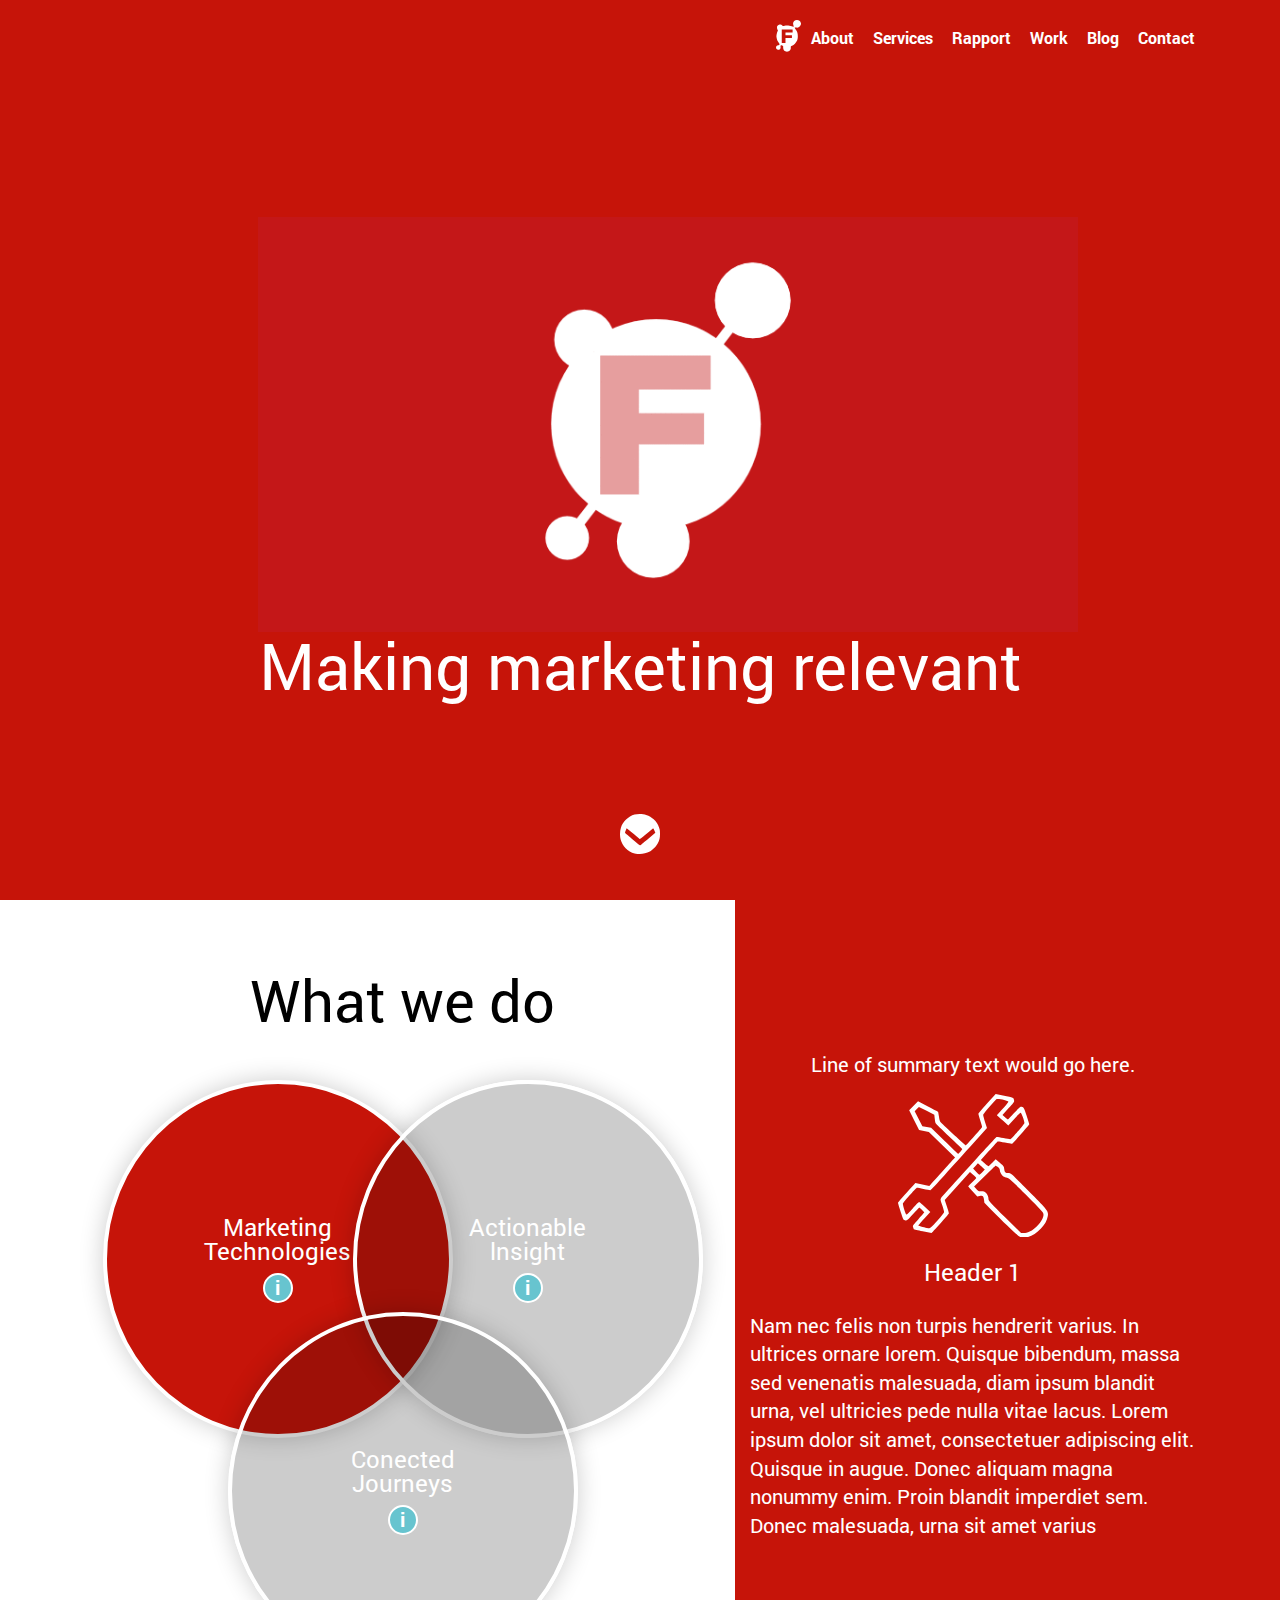
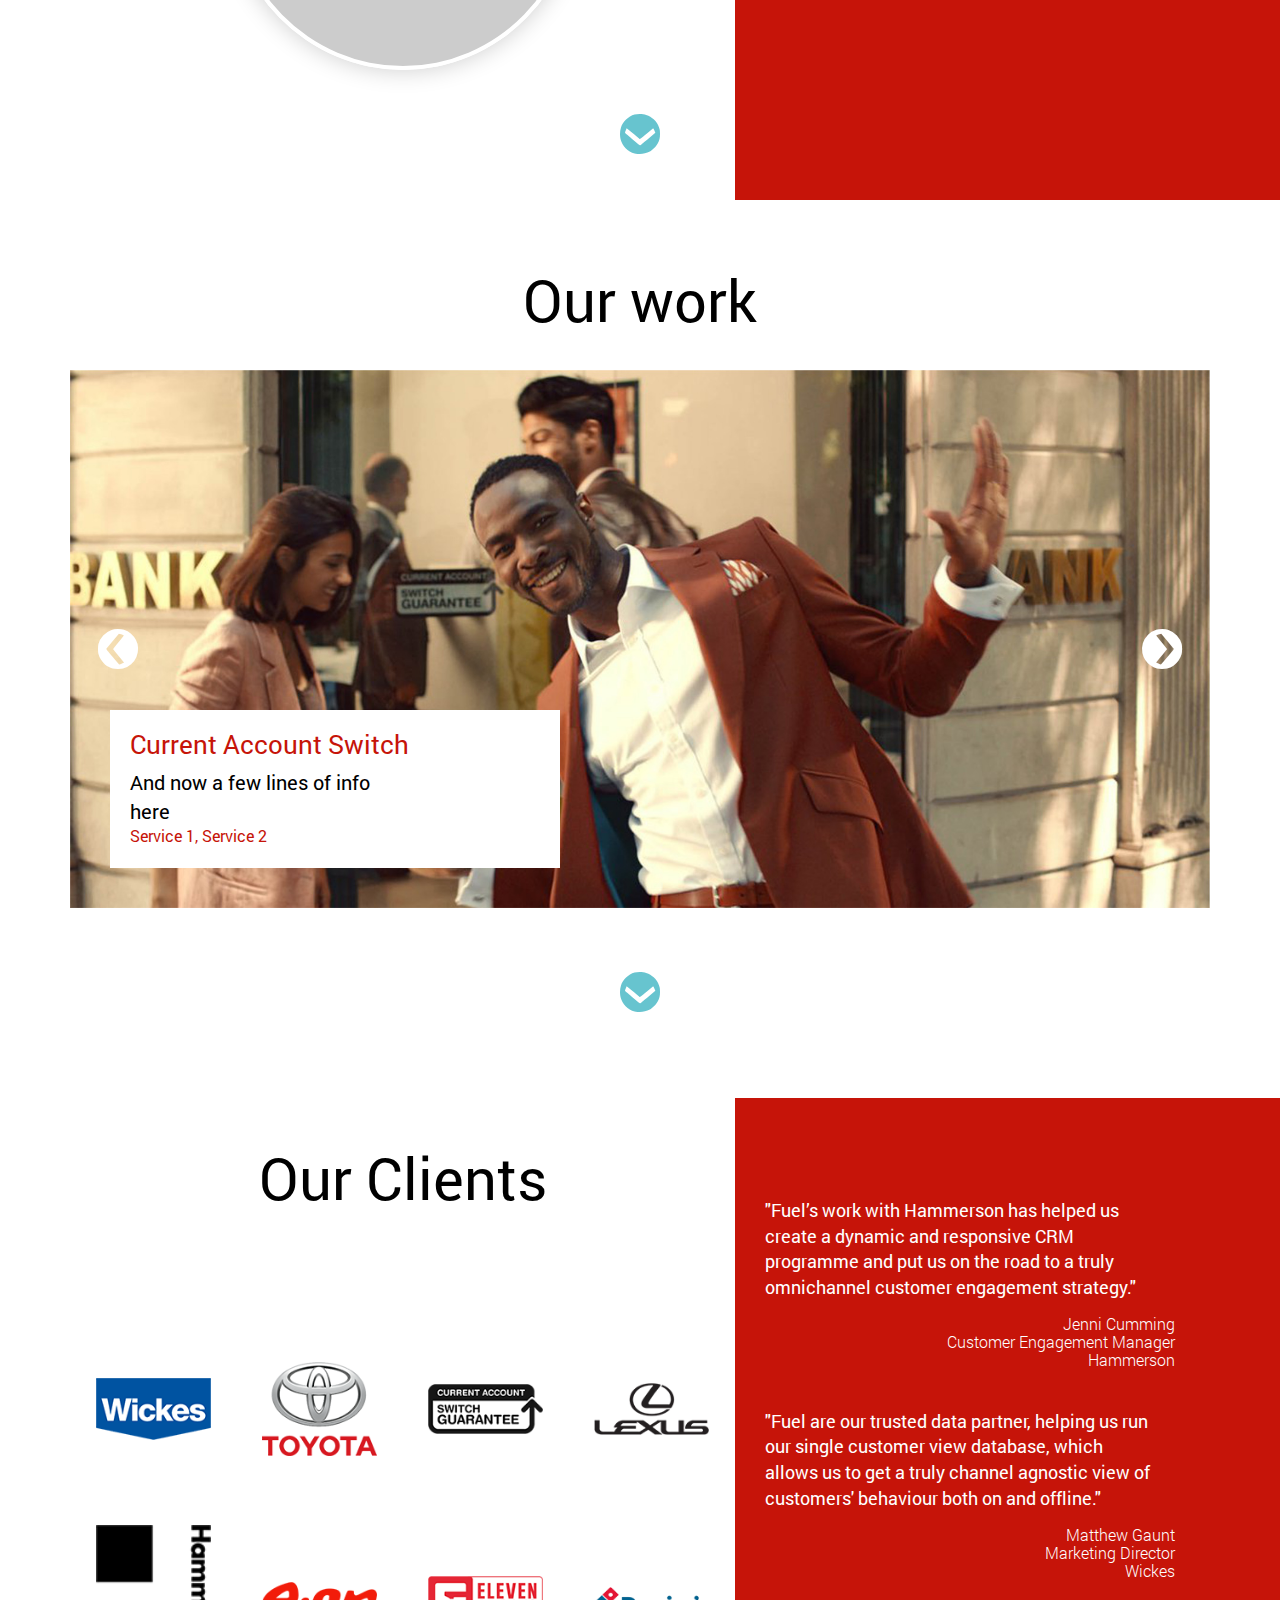
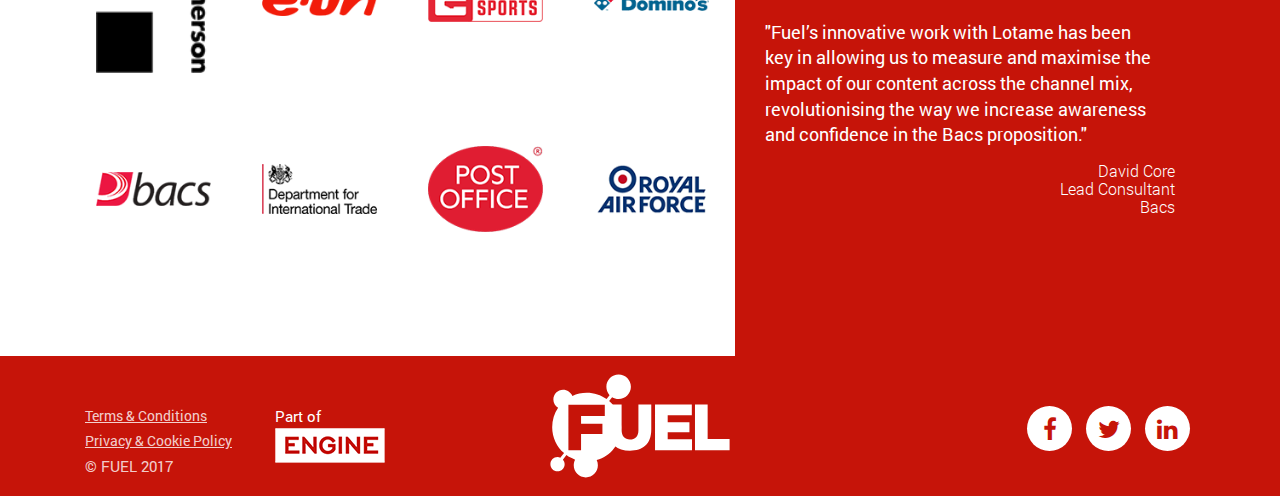
==== commit feb90af5: "Red width" ====
--- a/index.html
+++ b/index.html
@@ -118,7 +118,7 @@
 							</span>        
 						</div>
 					</div>
-					<div class="col-md-5 right-tabs__we-do">
+					<div class="col-md-5 right-tabs__we-do red-left__before">
 						<div class="tab_content">
 							<div class="tab_item">
 								<span>
@@ -364,7 +364,7 @@
 							</div>
 						</div>
 					</div>
-					<div class="col-md-5 wrapper-descript">
+					<div class="col-md-5 wrapper-descript red-left__before">
 						<div class="wrapper-descript__item">
 							<p>
 								"Fuel’s work with Hammerson has helped us
--- a/css/main.min.css
+++ b/css/main.min.css
@@ -12,4 +12,4 @@
  *//*! normalize.css v3.0.3 | MIT License | github.com/necolas/normalize.css */html{font-family:sans-serif;-ms-text-size-adjust:100%;-webkit-text-size-adjust:100%}body{margin:0}article,aside,details,figcaption,figure,footer,header,hgroup,main,menu,nav,section,summary{display:block}audio,canvas,progress,video{display:inline-block;vertical-align:baseline}audio:not([controls]){display:none;height:0}[hidden],template{display:none}a{background-color:transparent}a:active,a:hover{outline:0}abbr[title]{border-bottom:1px dotted}b,strong{font-weight:700}dfn{font-style:italic}h1{font-size:2em;margin:.67em 0}mark{background:#ff0;color:#000}small{font-size:80%}sub,sup{font-size:75%;line-height:0;position:relative;vertical-align:baseline}sup{top:-.5em}sub{bottom:-.25em}img{border:0}svg:not(:root){overflow:hidden}figure{margin:1em 40px}hr{-webkit-box-sizing:content-box;box-sizing:content-box;height:0}pre{overflow:auto}code,kbd,pre,samp{font-family:monospace,monospace;font-size:1em}button,input,optgroup,select,textarea{color:inherit;font:inherit;margin:0}button{overflow:visible}button,select{text-transform:none}button,html input[type=button],input[type=reset],input[type=submit]{-webkit-appearance:button;cursor:pointer}button[disabled],html input[disabled]{cursor:default}button::-moz-focus-inner,input::-moz-focus-inner{border:0;padding:0}input{line-height:normal}input[type=checkbox],input[type=radio]{-webkit-box-sizing:border-box;box-sizing:border-box;padding:0}input[type=number]::-webkit-inner-spin-button,input[type=number]::-webkit-outer-spin-button{height:auto}input[type=search]{-webkit-appearance:textfield;-webkit-box-sizing:content-box;box-sizing:content-box}input[type=search]::-webkit-search-cancel-button,input[type=search]::-webkit-search-decoration{-webkit-appearance:none}fieldset{border:1px solid silver;margin:0 2px;padding:.35em .625em .75em}legend{border:0;padding:0}textarea{overflow:auto}optgroup{font-weight:700}table{border-collapse:collapse;border-spacing:0}td,th{padding:0}*{-webkit-box-sizing:border-box;box-sizing:border-box}:after,:before{-webkit-box-sizing:border-box;box-sizing:border-box}html{font-size:10px;-webkit-tap-highlight-color:transparent}body{font-family:"Helvetica Neue",Helvetica,Arial,sans-serif;font-size:14px;line-height:1.42857143;color:#333;background-color:#fff}button,input,select,textarea{font-family:inherit;font-size:inherit;line-height:inherit}a{color:#337ab7;text-decoration:none}a:focus,a:hover{color:#23527c;text-decoration:underline}a:focus{outline:5px auto -webkit-focus-ring-color;outline-offset:-2px}figure{margin:0}img{vertical-align:middle}.img-responsive{display:block;max-width:100%;height:auto}.img-rounded{-webkit-border-radius:6px;border-radius:6px}.img-thumbnail{padding:4px;line-height:1.42857143;background-color:#fff;border:1px solid #ddd;-webkit-border-radius:4px;border-radius:4px;-webkit-transition:all .2s ease-in-out;-o-transition:all .2s ease-in-out;transition:all .2s ease-in-out;display:inline-block;max-width:100%;height:auto}.img-circle{-webkit-border-radius:50%;border-radius:50%}hr{margin-top:20px;margin-bottom:20px;border:0;border-top:1px solid #eee}.sr-only{position:absolute;width:1px;height:1px;margin:-1px;padding:0;overflow:hidden;clip:rect(0,0,0,0);border:0}.sr-only-focusable:active,.sr-only-focusable:focus{position:static;width:auto;height:auto;margin:0;overflow:visible;clip:auto}[role=button]{cursor:pointer}.container{margin-right:auto;margin-left:auto;padding-left:15px;padding-right:15px}@media (min-width:768px){.container{width:750px}}@media (min-width:992px){.container{width:970px}}@media (min-width:1200px){.container{width:1140px}}.container-fluid{margin-right:auto;margin-left:auto;padding-left:15px;padding-right:15px}.row{margin-left:-15px;margin-right:-15px}.col-lg-1,.col-lg-10,.col-lg-11,.col-lg-12,.col-lg-2,.col-lg-3,.col-lg-4,.col-lg-5,.col-lg-6,.col-lg-7,.col-lg-8,.col-lg-9,.col-md-1,.col-md-10,.col-md-11,.col-md-12,.col-md-2,.col-md-3,.col-md-4,.col-md-5,.col-md-6,.col-md-7,.col-md-8,.col-md-9,.col-sm-1,.col-sm-10,.col-sm-11,.col-sm-12,.col-sm-2,.col-sm-3,.col-sm-4,.col-sm-5,.col-sm-6,.col-sm-7,.col-sm-8,.col-sm-9,.col-xs-1,.col-xs-10,.col-xs-11,.col-xs-12,.col-xs-2,.col-xs-3,.col-xs-4,.col-xs-5,.col-xs-6,.col-xs-7,.col-xs-8,.col-xs-9{position:relative;min-height:1px;padding-left:15px;padding-right:15px}.col-xs-1,.col-xs-10,.col-xs-11,.col-xs-12,.col-xs-2,.col-xs-3,.col-xs-4,.col-xs-5,.col-xs-6,.col-xs-7,.col-xs-8,.col-xs-9{float:left}.col-xs-12{width:100%}.col-xs-11{width:91.66666667%}.col-xs-10{width:83.33333333%}.col-xs-9{width:75%}.col-xs-8{width:66.66666667%}.col-xs-7{width:58.33333333%}.col-xs-6{width:50%}.col-xs-5{width:41.66666667%}.col-xs-4{width:33.33333333%}.col-xs-3{width:25%}.col-xs-2{width:16.66666667%}.col-xs-1{width:8.33333333%}.col-xs-pull-12{right:100%}.col-xs-pull-11{right:91.66666667%}.col-xs-pull-10{right:83.33333333%}.col-xs-pull-9{right:75%}.col-xs-pull-8{right:66.66666667%}.col-xs-pull-7{right:58.33333333%}.col-xs-pull-6{right:50%}.col-xs-pull-5{right:41.66666667%}.col-xs-pull-4{right:33.33333333%}.col-xs-pull-3{right:25%}.col-xs-pull-2{right:16.66666667%}.col-xs-pull-1{right:8.33333333%}.col-xs-pull-0{right:auto}.col-xs-push-12{left:100%}.col-xs-push-11{left:91.66666667%}.col-xs-push-10{left:83.33333333%}.col-xs-push-9{left:75%}.col-xs-push-8{left:66.66666667%}.col-xs-push-7{left:58.33333333%}.col-xs-push-6{left:50%}.col-xs-push-5{left:41.66666667%}.col-xs-push-4{left:33.33333333%}.col-xs-push-3{left:25%}.col-xs-push-2{left:16.66666667%}.col-xs-push-1{left:8.33333333%}.col-xs-push-0{left:auto}.col-xs-offset-12{margin-left:100%}.col-xs-offset-11{margin-left:91.66666667%}.col-xs-offset-10{margin-left:83.33333333%}.col-xs-offset-9{margin-left:75%}.col-xs-offset-8{margin-left:66.66666667%}.col-xs-offset-7{margin-left:58.33333333%}.col-xs-offset-6{margin-left:50%}.col-xs-offset-5{margin-left:41.66666667%}.col-xs-offset-4{margin-left:33.33333333%}.col-xs-offset-3{margin-left:25%}.col-xs-offset-2{margin-left:16.66666667%}.col-xs-offset-1{margin-left:8.33333333%}.col-xs-offset-0{margin-left:0}@media (min-width:768px){.col-sm-1,.col-sm-10,.col-sm-11,.col-sm-12,.col-sm-2,.col-sm-3,.col-sm-4,.col-sm-5,.col-sm-6,.col-sm-7,.col-sm-8,.col-sm-9{float:left}.col-sm-12{width:100%}.col-sm-11{width:91.66666667%}.col-sm-10{width:83.33333333%}.col-sm-9{width:75%}.col-sm-8{width:66.66666667%}.col-sm-7{width:58.33333333%}.col-sm-6{width:50%}.col-sm-5{width:41.66666667%}.col-sm-4{width:33.33333333%}.col-sm-3{width:25%}.col-sm-2{width:16.66666667%}.col-sm-1{width:8.33333333%}.col-sm-pull-12{right:100%}.col-sm-pull-11{right:91.66666667%}.col-sm-pull-10{right:83.33333333%}.col-sm-pull-9{right:75%}.col-sm-pull-8{right:66.66666667%}.col-sm-pull-7{right:58.33333333%}.col-sm-pull-6{right:50%}.col-sm-pull-5{right:41.66666667%}.col-sm-pull-4{right:33.33333333%}.col-sm-pull-3{right:25%}.col-sm-pull-2{right:16.66666667%}.col-sm-pull-1{right:8.33333333%}.col-sm-pull-0{right:auto}.col-sm-push-12{left:100%}.col-sm-push-11{left:91.66666667%}.col-sm-push-10{left:83.33333333%}.col-sm-push-9{left:75%}.col-sm-push-8{left:66.66666667%}.col-sm-push-7{left:58.33333333%}.col-sm-push-6{left:50%}.col-sm-push-5{left:41.66666667%}.col-sm-push-4{left:33.33333333%}.col-sm-push-3{left:25%}.col-sm-push-2{left:16.66666667%}.col-sm-push-1{left:8.33333333%}.col-sm-push-0{left:auto}.col-sm-offset-12{margin-left:100%}.col-sm-offset-11{margin-left:91.66666667%}.col-sm-offset-10{margin-left:83.33333333%}.col-sm-offset-9{margin-left:75%}.col-sm-offset-8{margin-left:66.66666667%}.col-sm-offset-7{margin-left:58.33333333%}.col-sm-offset-6{margin-left:50%}.col-sm-offset-5{margin-left:41.66666667%}.col-sm-offset-4{margin-left:33.33333333%}.col-sm-offset-3{margin-left:25%}.col-sm-offset-2{margin-left:16.66666667%}.col-sm-offset-1{margin-left:8.33333333%}.col-sm-offset-0{margin-left:0}}@media (min-width:992px){.col-md-1,.col-md-10,.col-md-11,.col-md-12,.col-md-2,.col-md-3,.col-md-4,.col-md-5,.col-md-6,.col-md-7,.col-md-8,.col-md-9{float:left}.col-md-12{width:100%}.col-md-11{width:91.66666667%}.col-md-10{width:83.33333333%}.col-md-9{width:75%}.col-md-8{width:66.66666667%}.col-md-7{width:58.33333333%}.col-md-6{width:50%}.col-md-5{width:41.66666667%}.col-md-4{width:33.33333333%}.col-md-3{width:25%}.col-md-2{width:16.66666667%}.col-md-1{width:8.33333333%}.col-md-pull-12{right:100%}.col-md-pull-11{right:91.66666667%}.col-md-pull-10{right:83.33333333%}.col-md-pull-9{right:75%}.col-md-pull-8{right:66.66666667%}.col-md-pull-7{right:58.33333333%}.col-md-pull-6{right:50%}.col-md-pull-5{right:41.66666667%}.col-md-pull-4{right:33.33333333%}.col-md-pull-3{right:25%}.col-md-pull-2{right:16.66666667%}.col-md-pull-1{right:8.33333333%}.col-md-pull-0{right:auto}.col-md-push-12{left:100%}.col-md-push-11{left:91.66666667%}.col-md-push-10{left:83.33333333%}.col-md-push-9{left:75%}.col-md-push-8{left:66.66666667%}.col-md-push-7{left:58.33333333%}.col-md-push-6{left:50%}.col-md-push-5{left:41.66666667%}.col-md-push-4{left:33.33333333%}.col-md-push-3{left:25%}.col-md-push-2{left:16.66666667%}.col-md-push-1{left:8.33333333%}.col-md-push-0{left:auto}.col-md-offset-12{margin-left:100%}.col-md-offset-11{margin-left:91.66666667%}.col-md-offset-10{margin-left:83.33333333%}.col-md-offset-9{margin-left:75%}.col-md-offset-8{margin-left:66.66666667%}.col-md-offset-7{margin-left:58.33333333%}.col-md-offset-6{margin-left:50%}.col-md-offset-5{margin-left:41.66666667%}.col-md-offset-4{margin-left:33.33333333%}.col-md-offset-3{margin-left:25%}.col-md-offset-2{margin-left:16.66666667%}.col-md-offset-1{margin-left:8.33333333%}.col-md-offset-0{margin-left:0}}@media (min-width:1200px){.col-lg-1,.col-lg-10,.col-lg-11,.col-lg-12,.col-lg-2,.col-lg-3,.col-lg-4,.col-lg-5,.col-lg-6,.col-lg-7,.col-lg-8,.col-lg-9{float:left}.col-lg-12{width:100%}.col-lg-11{width:91.66666667%}.col-lg-10{width:83.33333333%}.col-lg-9{width:75%}.col-lg-8{width:66.66666667%}.col-lg-7{width:58.33333333%}.col-lg-6{width:50%}.col-lg-5{width:41.66666667%}.col-lg-4{width:33.33333333%}.col-lg-3{width:25%}.col-lg-2{width:16.66666667%}.col-lg-1{width:8.33333333%}.col-lg-pull-12{right:100%}.col-lg-pull-11{right:91.66666667%}.col-lg-pull-10{right:83.33333333%}.col-lg-pull-9{right:75%}.col-lg-pull-8{right:66.66666667%}.col-lg-pull-7{right:58.33333333%}.col-lg-pull-6{right:50%}.col-lg-pull-5{right:41.66666667%}.col-lg-pull-4{right:33.33333333%}.col-lg-pull-3{right:25%}.col-lg-pull-2{right:16.66666667%}.col-lg-pull-1{right:8.33333333%}.col-lg-pull-0{right:auto}.col-lg-push-12{left:100%}.col-lg-push-11{left:91.66666667%}.col-lg-push-10{left:83.33333333%}.col-lg-push-9{left:75%}.col-lg-push-8{left:66.66666667%}.col-lg-push-7{left:58.33333333%}.col-lg-push-6{left:50%}.col-lg-push-5{left:41.66666667%}.col-lg-push-4{left:33.33333333%}.col-lg-push-3{left:25%}.col-lg-push-2{left:16.66666667%}.col-lg-push-1{left:8.33333333%}.col-lg-push-0{left:auto}.col-lg-offset-12{margin-left:100%}.col-lg-offset-11{margin-left:91.66666667%}.col-lg-offset-10{margin-left:83.33333333%}.col-lg-offset-9{margin-left:75%}.col-lg-offset-8{margin-left:66.66666667%}.col-lg-offset-7{margin-left:58.33333333%}.col-lg-offset-6{margin-left:50%}.col-lg-offset-5{margin-left:41.66666667%}.col-lg-offset-4{margin-left:33.33333333%}.col-lg-offset-3{margin-left:25%}.col-lg-offset-2{margin-left:16.66666667%}.col-lg-offset-1{margin-left:8.33333333%}.col-lg-offset-0{margin-left:0}}.clearfix:after,.clearfix:before,.container-fluid:after,.container-fluid:before,.container:after,.container:before,.row:after,.row:before{content:" ";display:table}.clearfix:after,.container-fluid:after,.container:after,.row:after{clear:both}.center-block{display:block;margin-left:auto;margin-right:auto}.pull-right{float:right!important}.pull-left{float:left!important}.hide{display:none!important}.show{display:block!important}.invisible{visibility:hidden}.text-hide{font:0/0 a;color:transparent;text-shadow:none;background-color:transparent;border:0}.hidden{display:none!important}.affix{position:fixed}@-ms-viewport{width:device-width}.visible-lg,.visible-md,.visible-sm,.visible-xs{display:none!important}.visible-lg-block,.visible-lg-inline,.visible-lg-inline-block,.visible-md-block,.visible-md-inline,.visible-md-inline-block,.visible-sm-block,.visible-sm-inline,.visible-sm-inline-block,.visible-xs-block,.visible-xs-inline,.visible-xs-inline-block{display:none!important}@media (max-width:767px){.visible-xs{display:block!important}table.visible-xs{display:table!important}tr.visible-xs{display:table-row!important}td.visible-xs,th.visible-xs{display:table-cell!important}}@media (max-width:767px){.visible-xs-block{display:block!important}}@media (max-width:767px){.visible-xs-inline{display:inline!important}}@media (max-width:767px){.visible-xs-inline-block{display:inline-block!important}}@media (min-width:768px) and (max-width:991px){.visible-sm{display:block!important}table.visible-sm{display:table!important}tr.visible-sm{display:table-row!important}td.visible-sm,th.visible-sm{display:table-cell!important}}@media (min-width:768px) and (max-width:991px){.visible-sm-block{display:block!important}}@media (min-width:768px) and (max-width:991px){.visible-sm-inline{display:inline!important}}@media (min-width:768px) and (max-width:991px){.visible-sm-inline-block{display:inline-block!important}}@media (min-width:992px) and (max-width:1199px){.visible-md{display:block!important}table.visible-md{display:table!important}tr.visible-md{display:table-row!important}td.visible-md,th.visible-md{display:table-cell!important}}@media (min-width:992px) and (max-width:1199px){.visible-md-block{display:block!important}}@media (min-width:992px) and (max-width:1199px){.visible-md-inline{display:inline!important}}@media (min-width:992px) and (max-width:1199px){.visible-md-inline-block{display:inline-block!important}}@media (min-width:1200px){.visible-lg{display:block!important}table.visible-lg{display:table!important}tr.visible-lg{display:table-row!important}td.visible-lg,th.visible-lg{display:table-cell!important}}@media (min-width:1200px){.visible-lg-block{display:block!important}}@media (min-width:1200px){.visible-lg-inline{display:inline!important}}@media (min-width:1200px){.visible-lg-inline-block{display:inline-block!important}}@media (max-width:767px){.hidden-xs{display:none!important}}@media (min-width:768px) and (max-width:991px){.hidden-sm{display:none!important}}@media (min-width:992px) and (max-width:1199px){.hidden-md{display:none!important}}@media (min-width:1200px){.hidden-lg{display:none!important}}.visible-print{display:none!important}@media print{.visible-print{display:block!important}table.visible-print{display:table!important}tr.visible-print{display:table-row!important}td.visible-print,th.visible-print{display:table-cell!important}}.visible-print-block{display:none!important}@media print{.visible-print-block{display:block!important}}.visible-print-inline{display:none!important}@media print{.visible-print-inline{display:inline!important}}.visible-print-inline-block{display:none!important}@media print{.visible-print-inline-block{display:inline-block!important}}@media print{.hidden-print{display:none!important}}/*!
  *  Font Awesome 4.7.0 by @davegandy - http://fontawesome.io - @fontawesome
  *  License - http://fontawesome.io/license (Font: SIL OFL 1.1, CSS: MIT License)
- */@font-face{font-family:FontAwesome;src:url(../fonts/font-awesome/fontawesome-webfont.eot?v=4.7.0);src:url(../fonts/font-awesome/fontawesome-webfont.eot?#iefix&v=4.7.0) format("embedded-opentype"),url(../fonts/font-awesome/fontawesome-webfont.woff2?v=4.7.0) format("woff2"),url(../fonts/font-awesome/fontawesome-webfont.woff?v=4.7.0) format("woff"),url(../fonts/font-awesome/fontawesome-webfont.ttf?v=4.7.0) format("truetype"),url(../fonts/font-awesome/fontawesome-webfont.svg?v=4.7.0#fontawesomeregular) format("svg");font-weight:400;font-style:normal}.fa{display:inline-block;font:normal normal normal 14px/1 FontAwesome;font-size:inherit;text-rendering:auto;-webkit-font-smoothing:antialiased;-moz-osx-font-smoothing:grayscale}.fa-lg{font-size:1.33333333em;line-height:.75em;vertical-align:-15%}.fa-2x{font-size:2em}.fa-3x{font-size:3em}.fa-4x{font-size:4em}.fa-5x{font-size:5em}.fa-fw{width:1.28571429em;text-align:center}.fa-ul{padding-left:0;margin-left:2.14285714em;list-style-type:none}.fa-ul>li{position:relative}.fa-li{position:absolute;left:-2.14285714em;width:2.14285714em;top:.14285714em;text-align:center}.fa-li.fa-lg{left:-1.85714286em}.fa-border{padding:.2em .25em .15em;border:solid .08em #eee;-webkit-border-radius:.1em;border-radius:.1em}.fa-pull-left{float:left}.fa-pull-right{float:right}.fa.fa-pull-left{margin-right:.3em}.fa.fa-pull-right{margin-left:.3em}.pull-right{float:right}.pull-left{float:left}.fa.pull-left{margin-right:.3em}.fa.pull-right{margin-left:.3em}.fa-spin{-webkit-animation:fa-spin 2s infinite linear;animation:fa-spin 2s infinite linear}.fa-pulse{-webkit-animation:fa-spin 1s infinite steps(8);animation:fa-spin 1s infinite steps(8)}@-webkit-keyframes fa-spin{0%{-webkit-transform:rotate(0);transform:rotate(0)}100%{-webkit-transform:rotate(359deg);transform:rotate(359deg)}}@keyframes fa-spin{0%{-webkit-transform:rotate(0);transform:rotate(0)}100%{-webkit-transform:rotate(359deg);transform:rotate(359deg)}}.fa-rotate-90{-webkit-transform:rotate(90deg);-ms-transform:rotate(90deg);transform:rotate(90deg)}.fa-rotate-180{-webkit-transform:rotate(180deg);-ms-transform:rotate(180deg);transform:rotate(180deg)}.fa-rotate-270{-webkit-transform:rotate(270deg);-ms-transform:rotate(270deg);transform:rotate(270deg)}.fa-flip-horizontal{-webkit-transform:scale(-1,1);-ms-transform:scale(-1,1);transform:scale(-1,1)}.fa-flip-vertical{-webkit-transform:scale(1,-1);-ms-transform:scale(1,-1);transform:scale(1,-1)}:root .fa-flip-horizontal,:root .fa-flip-vertical,:root .fa-rotate-180,:root .fa-rotate-270,:root .fa-rotate-90{-webkit-filter:none;filter:none}.fa-stack{position:relative;display:inline-block;width:2em;height:2em;line-height:2em;vertical-align:middle}.fa-stack-1x,.fa-stack-2x{position:absolute;left:0;width:100%;text-align:center}.fa-stack-1x{line-height:inherit}.fa-stack-2x{font-size:2em}.fa-inverse{color:#fff}.fa-glass:before{content:"\f000"}.fa-music:before{content:"\f001"}.fa-search:before{content:"\f002"}.fa-envelope-o:before{content:"\f003"}.fa-heart:before{content:"\f004"}.fa-star:before{content:"\f005"}.fa-star-o:before{content:"\f006"}.fa-user:before{content:"\f007"}.fa-film:before{content:"\f008"}.fa-th-large:before{content:"\f009"}.fa-th:before{content:"\f00a"}.fa-th-list:before{content:"\f00b"}.fa-check:before{content:"\f00c"}.fa-close:before,.fa-remove:before,.fa-times:before{content:"\f00d"}.fa-search-plus:before{content:"\f00e"}.fa-search-minus:before{content:"\f010"}.fa-power-off:before{content:"\f011"}.fa-signal:before{content:"\f012"}.fa-cog:before,.fa-gear:before{content:"\f013"}.fa-trash-o:before{content:"\f014"}.fa-home:before{content:"\f015"}.fa-file-o:before{content:"\f016"}.fa-clock-o:before{content:"\f017"}.fa-road:before{content:"\f018"}.fa-download:before{content:"\f019"}.fa-arrow-circle-o-down:before{content:"\f01a"}.fa-arrow-circle-o-up:before{content:"\f01b"}.fa-inbox:before{content:"\f01c"}.fa-play-circle-o:before{content:"\f01d"}.fa-repeat:before,.fa-rotate-right:before{content:"\f01e"}.fa-refresh:before{content:"\f021"}.fa-list-alt:before{content:"\f022"}.fa-lock:before{content:"\f023"}.fa-flag:before{content:"\f024"}.fa-headphones:before{content:"\f025"}.fa-volume-off:before{content:"\f026"}.fa-volume-down:before{content:"\f027"}.fa-volume-up:before{content:"\f028"}.fa-qrcode:before{content:"\f029"}.fa-barcode:before{content:"\f02a"}.fa-tag:before{content:"\f02b"}.fa-tags:before{content:"\f02c"}.fa-book:before{content:"\f02d"}.fa-bookmark:before{content:"\f02e"}.fa-print:before{content:"\f02f"}.fa-camera:before{content:"\f030"}.fa-font:before{content:"\f031"}.fa-bold:before{content:"\f032"}.fa-italic:before{content:"\f033"}.fa-text-height:before{content:"\f034"}.fa-text-width:before{content:"\f035"}.fa-align-left:before{content:"\f036"}.fa-align-center:before{content:"\f037"}.fa-align-right:before{content:"\f038"}.fa-align-justify:before{content:"\f039"}.fa-list:before{content:"\f03a"}.fa-dedent:before,.fa-outdent:before{content:"\f03b"}.fa-indent:before{content:"\f03c"}.fa-video-camera:before{content:"\f03d"}.fa-image:before,.fa-photo:before,.fa-picture-o:before{content:"\f03e"}.fa-pencil:before{content:"\f040"}.fa-map-marker:before{content:"\f041"}.fa-adjust:before{content:"\f042"}.fa-tint:before{content:"\f043"}.fa-edit:before,.fa-pencil-square-o:before{content:"\f044"}.fa-share-square-o:before{content:"\f045"}.fa-check-square-o:before{content:"\f046"}.fa-arrows:before{content:"\f047"}.fa-step-backward:before{content:"\f048"}.fa-fast-backward:before{content:"\f049"}.fa-backward:before{content:"\f04a"}.fa-play:before{content:"\f04b"}.fa-pause:before{content:"\f04c"}.fa-stop:before{content:"\f04d"}.fa-forward:before{content:"\f04e"}.fa-fast-forward:before{content:"\f050"}.fa-step-forward:before{content:"\f051"}.fa-eject:before{content:"\f052"}.fa-chevron-left:before{content:"\f053"}.fa-chevron-right:before{content:"\f054"}.fa-plus-circle:before{content:"\f055"}.fa-minus-circle:before{content:"\f056"}.fa-times-circle:before{content:"\f057"}.fa-check-circle:before{content:"\f058"}.fa-question-circle:before{content:"\f059"}.fa-info-circle:before{content:"\f05a"}.fa-crosshairs:before{content:"\f05b"}.fa-times-circle-o:before{content:"\f05c"}.fa-check-circle-o:before{content:"\f05d"}.fa-ban:before{content:"\f05e"}.fa-arrow-left:before{content:"\f060"}.fa-arrow-right:before{content:"\f061"}.fa-arrow-up:before{content:"\f062"}.fa-arrow-down:before{content:"\f063"}.fa-mail-forward:before,.fa-share:before{content:"\f064"}.fa-expand:before{content:"\f065"}.fa-compress:before{content:"\f066"}.fa-plus:before{content:"\f067"}.fa-minus:before{content:"\f068"}.fa-asterisk:before{content:"\f069"}.fa-exclamation-circle:before{content:"\f06a"}.fa-gift:before{content:"\f06b"}.fa-leaf:before{content:"\f06c"}.fa-fire:before{content:"\f06d"}.fa-eye:before{content:"\f06e"}.fa-eye-slash:before{content:"\f070"}.fa-exclamation-triangle:before,.fa-warning:before{content:"\f071"}.fa-plane:before{content:"\f072"}.fa-calendar:before{content:"\f073"}.fa-random:before{content:"\f074"}.fa-comment:before{content:"\f075"}.fa-magnet:before{content:"\f076"}.fa-chevron-up:before{content:"\f077"}.fa-chevron-down:before{content:"\f078"}.fa-retweet:before{content:"\f079"}.fa-shopping-cart:before{content:"\f07a"}.fa-folder:before{content:"\f07b"}.fa-folder-open:before{content:"\f07c"}.fa-arrows-v:before{content:"\f07d"}.fa-arrows-h:before{content:"\f07e"}.fa-bar-chart-o:before,.fa-bar-chart:before{content:"\f080"}.fa-twitter-square:before{content:"\f081"}.fa-facebook-square:before{content:"\f082"}.fa-camera-retro:before{content:"\f083"}.fa-key:before{content:"\f084"}.fa-cogs:before,.fa-gears:before{content:"\f085"}.fa-comments:before{content:"\f086"}.fa-thumbs-o-up:before{content:"\f087"}.fa-thumbs-o-down:before{content:"\f088"}.fa-star-half:before{content:"\f089"}.fa-heart-o:before{content:"\f08a"}.fa-sign-out:before{content:"\f08b"}.fa-linkedin-square:before{content:"\f08c"}.fa-thumb-tack:before{content:"\f08d"}.fa-external-link:before{content:"\f08e"}.fa-sign-in:before{content:"\f090"}.fa-trophy:before{content:"\f091"}.fa-github-square:before{content:"\f092"}.fa-upload:before{content:"\f093"}.fa-lemon-o:before{content:"\f094"}.fa-phone:before{content:"\f095"}.fa-square-o:before{content:"\f096"}.fa-bookmark-o:before{content:"\f097"}.fa-phone-square:before{content:"\f098"}.fa-twitter:before{content:"\f099"}.fa-facebook-f:before,.fa-facebook:before{content:"\f09a"}.fa-github:before{content:"\f09b"}.fa-unlock:before{content:"\f09c"}.fa-credit-card:before{content:"\f09d"}.fa-feed:before,.fa-rss:before{content:"\f09e"}.fa-hdd-o:before{content:"\f0a0"}.fa-bullhorn:before{content:"\f0a1"}.fa-bell:before{content:"\f0f3"}.fa-certificate:before{content:"\f0a3"}.fa-hand-o-right:before{content:"\f0a4"}.fa-hand-o-left:before{content:"\f0a5"}.fa-hand-o-up:before{content:"\f0a6"}.fa-hand-o-down:before{content:"\f0a7"}.fa-arrow-circle-left:before{content:"\f0a8"}.fa-arrow-circle-right:before{content:"\f0a9"}.fa-arrow-circle-up:before{content:"\f0aa"}.fa-arrow-circle-down:before{content:"\f0ab"}.fa-globe:before{content:"\f0ac"}.fa-wrench:before{content:"\f0ad"}.fa-tasks:before{content:"\f0ae"}.fa-filter:before{content:"\f0b0"}.fa-briefcase:before{content:"\f0b1"}.fa-arrows-alt:before{content:"\f0b2"}.fa-group:before,.fa-users:before{content:"\f0c0"}.fa-chain:before,.fa-link:before{content:"\f0c1"}.fa-cloud:before{content:"\f0c2"}.fa-flask:before{content:"\f0c3"}.fa-cut:before,.fa-scissors:before{content:"\f0c4"}.fa-copy:before,.fa-files-o:before{content:"\f0c5"}.fa-paperclip:before{content:"\f0c6"}.fa-floppy-o:before,.fa-save:before{content:"\f0c7"}.fa-square:before{content:"\f0c8"}.fa-bars:before,.fa-navicon:before,.fa-reorder:before{content:"\f0c9"}.fa-list-ul:before{content:"\f0ca"}.fa-list-ol:before{content:"\f0cb"}.fa-strikethrough:before{content:"\f0cc"}.fa-underline:before{content:"\f0cd"}.fa-table:before{content:"\f0ce"}.fa-magic:before{content:"\f0d0"}.fa-truck:before{content:"\f0d1"}.fa-pinterest:before{content:"\f0d2"}.fa-pinterest-square:before{content:"\f0d3"}.fa-google-plus-square:before{content:"\f0d4"}.fa-google-plus:before{content:"\f0d5"}.fa-money:before{content:"\f0d6"}.fa-caret-down:before{content:"\f0d7"}.fa-caret-up:before{content:"\f0d8"}.fa-caret-left:before{content:"\f0d9"}.fa-caret-right:before{content:"\f0da"}.fa-columns:before{content:"\f0db"}.fa-sort:before,.fa-unsorted:before{content:"\f0dc"}.fa-sort-desc:before,.fa-sort-down:before{content:"\f0dd"}.fa-sort-asc:before,.fa-sort-up:before{content:"\f0de"}.fa-envelope:before{content:"\f0e0"}.fa-linkedin:before{content:"\f0e1"}.fa-rotate-left:before,.fa-undo:before{content:"\f0e2"}.fa-gavel:before,.fa-legal:before{content:"\f0e3"}.fa-dashboard:before,.fa-tachometer:before{content:"\f0e4"}.fa-comment-o:before{content:"\f0e5"}.fa-comments-o:before{content:"\f0e6"}.fa-bolt:before,.fa-flash:before{content:"\f0e7"}.fa-sitemap:before{content:"\f0e8"}.fa-umbrella:before{content:"\f0e9"}.fa-clipboard:before,.fa-paste:before{content:"\f0ea"}.fa-lightbulb-o:before{content:"\f0eb"}.fa-exchange:before{content:"\f0ec"}.fa-cloud-download:before{content:"\f0ed"}.fa-cloud-upload:before{content:"\f0ee"}.fa-user-md:before{content:"\f0f0"}.fa-stethoscope:before{content:"\f0f1"}.fa-suitcase:before{content:"\f0f2"}.fa-bell-o:before{content:"\f0a2"}.fa-coffee:before{content:"\f0f4"}.fa-cutlery:before{content:"\f0f5"}.fa-file-text-o:before{content:"\f0f6"}.fa-building-o:before{content:"\f0f7"}.fa-hospital-o:before{content:"\f0f8"}.fa-ambulance:before{content:"\f0f9"}.fa-medkit:before{content:"\f0fa"}.fa-fighter-jet:before{content:"\f0fb"}.fa-beer:before{content:"\f0fc"}.fa-h-square:before{content:"\f0fd"}.fa-plus-square:before{content:"\f0fe"}.fa-angle-double-left:before{content:"\f100"}.fa-angle-double-right:before{content:"\f101"}.fa-angle-double-up:before{content:"\f102"}.fa-angle-double-down:before{content:"\f103"}.fa-angle-left:before{content:"\f104"}.fa-angle-right:before{content:"\f105"}.fa-angle-up:before{content:"\f106"}.fa-angle-down:before{content:"\f107"}.fa-desktop:before{content:"\f108"}.fa-laptop:before{content:"\f109"}.fa-tablet:before{content:"\f10a"}.fa-mobile-phone:before,.fa-mobile:before{content:"\f10b"}.fa-circle-o:before{content:"\f10c"}.fa-quote-left:before{content:"\f10d"}.fa-quote-right:before{content:"\f10e"}.fa-spinner:before{content:"\f110"}.fa-circle:before{content:"\f111"}.fa-mail-reply:before,.fa-reply:before{content:"\f112"}.fa-github-alt:before{content:"\f113"}.fa-folder-o:before{content:"\f114"}.fa-folder-open-o:before{content:"\f115"}.fa-smile-o:before{content:"\f118"}.fa-frown-o:before{content:"\f119"}.fa-meh-o:before{content:"\f11a"}.fa-gamepad:before{content:"\f11b"}.fa-keyboard-o:before{content:"\f11c"}.fa-flag-o:before{content:"\f11d"}.fa-flag-checkered:before{content:"\f11e"}.fa-terminal:before{content:"\f120"}.fa-code:before{content:"\f121"}.fa-mail-reply-all:before,.fa-reply-all:before{content:"\f122"}.fa-star-half-empty:before,.fa-star-half-full:before,.fa-star-half-o:before{content:"\f123"}.fa-location-arrow:before{content:"\f124"}.fa-crop:before{content:"\f125"}.fa-code-fork:before{content:"\f126"}.fa-chain-broken:before,.fa-unlink:before{content:"\f127"}.fa-question:before{content:"\f128"}.fa-info:before{content:"\f129"}.fa-exclamation:before{content:"\f12a"}.fa-superscript:before{content:"\f12b"}.fa-subscript:before{content:"\f12c"}.fa-eraser:before{content:"\f12d"}.fa-puzzle-piece:before{content:"\f12e"}.fa-microphone:before{content:"\f130"}.fa-microphone-slash:before{content:"\f131"}.fa-shield:before{content:"\f132"}.fa-calendar-o:before{content:"\f133"}.fa-fire-extinguisher:before{content:"\f134"}.fa-rocket:before{content:"\f135"}.fa-maxcdn:before{content:"\f136"}.fa-chevron-circle-left:before{content:"\f137"}.fa-chevron-circle-right:before{content:"\f138"}.fa-chevron-circle-up:before{content:"\f139"}.fa-chevron-circle-down:before{content:"\f13a"}.fa-html5:before{content:"\f13b"}.fa-css3:before{content:"\f13c"}.fa-anchor:before{content:"\f13d"}.fa-unlock-alt:before{content:"\f13e"}.fa-bullseye:before{content:"\f140"}.fa-ellipsis-h:before{content:"\f141"}.fa-ellipsis-v:before{content:"\f142"}.fa-rss-square:before{content:"\f143"}.fa-play-circle:before{content:"\f144"}.fa-ticket:before{content:"\f145"}.fa-minus-square:before{content:"\f146"}.fa-minus-square-o:before{content:"\f147"}.fa-level-up:before{content:"\f148"}.fa-level-down:before{content:"\f149"}.fa-check-square:before{content:"\f14a"}.fa-pencil-square:before{content:"\f14b"}.fa-external-link-square:before{content:"\f14c"}.fa-share-square:before{content:"\f14d"}.fa-compass:before{content:"\f14e"}.fa-caret-square-o-down:before,.fa-toggle-down:before{content:"\f150"}.fa-caret-square-o-up:before,.fa-toggle-up:before{content:"\f151"}.fa-caret-square-o-right:before,.fa-toggle-right:before{content:"\f152"}.fa-eur:before,.fa-euro:before{content:"\f153"}.fa-gbp:before{content:"\f154"}.fa-dollar:before,.fa-usd:before{content:"\f155"}.fa-inr:before,.fa-rupee:before{content:"\f156"}.fa-cny:before,.fa-jpy:before,.fa-rmb:before,.fa-yen:before{content:"\f157"}.fa-rouble:before,.fa-rub:before,.fa-ruble:before{content:"\f158"}.fa-krw:before,.fa-won:before{content:"\f159"}.fa-bitcoin:before,.fa-btc:before{content:"\f15a"}.fa-file:before{content:"\f15b"}.fa-file-text:before{content:"\f15c"}.fa-sort-alpha-asc:before{content:"\f15d"}.fa-sort-alpha-desc:before{content:"\f15e"}.fa-sort-amount-asc:before{content:"\f160"}.fa-sort-amount-desc:before{content:"\f161"}.fa-sort-numeric-asc:before{content:"\f162"}.fa-sort-numeric-desc:before{content:"\f163"}.fa-thumbs-up:before{content:"\f164"}.fa-thumbs-down:before{content:"\f165"}.fa-youtube-square:before{content:"\f166"}.fa-youtube:before{content:"\f167"}.fa-xing:before{content:"\f168"}.fa-xing-square:before{content:"\f169"}.fa-youtube-play:before{content:"\f16a"}.fa-dropbox:before{content:"\f16b"}.fa-stack-overflow:before{content:"\f16c"}.fa-instagram:before{content:"\f16d"}.fa-flickr:before{content:"\f16e"}.fa-adn:before{content:"\f170"}.fa-bitbucket:before{content:"\f171"}.fa-bitbucket-square:before{content:"\f172"}.fa-tumblr:before{content:"\f173"}.fa-tumblr-square:before{content:"\f174"}.fa-long-arrow-down:before{content:"\f175"}.fa-long-arrow-up:before{content:"\f176"}.fa-long-arrow-left:before{content:"\f177"}.fa-long-arrow-right:before{content:"\f178"}.fa-apple:before{content:"\f179"}.fa-windows:before{content:"\f17a"}.fa-android:before{content:"\f17b"}.fa-linux:before{content:"\f17c"}.fa-dribbble:before{content:"\f17d"}.fa-skype:before{content:"\f17e"}.fa-foursquare:before{content:"\f180"}.fa-trello:before{content:"\f181"}.fa-female:before{content:"\f182"}.fa-male:before{content:"\f183"}.fa-gittip:before,.fa-gratipay:before{content:"\f184"}.fa-sun-o:before{content:"\f185"}.fa-moon-o:before{content:"\f186"}.fa-archive:before{content:"\f187"}.fa-bug:before{content:"\f188"}.fa-vk:before{content:"\f189"}.fa-weibo:before{content:"\f18a"}.fa-renren:before{content:"\f18b"}.fa-pagelines:before{content:"\f18c"}.fa-stack-exchange:before{content:"\f18d"}.fa-arrow-circle-o-right:before{content:"\f18e"}.fa-arrow-circle-o-left:before{content:"\f190"}.fa-caret-square-o-left:before,.fa-toggle-left:before{content:"\f191"}.fa-dot-circle-o:before{content:"\f192"}.fa-wheelchair:before{content:"\f193"}.fa-vimeo-square:before{content:"\f194"}.fa-try:before,.fa-turkish-lira:before{content:"\f195"}.fa-plus-square-o:before{content:"\f196"}.fa-space-shuttle:before{content:"\f197"}.fa-slack:before{content:"\f198"}.fa-envelope-square:before{content:"\f199"}.fa-wordpress:before{content:"\f19a"}.fa-openid:before{content:"\f19b"}.fa-bank:before,.fa-institution:before,.fa-university:before{content:"\f19c"}.fa-graduation-cap:before,.fa-mortar-board:before{content:"\f19d"}.fa-yahoo:before{content:"\f19e"}.fa-google:before{content:"\f1a0"}.fa-reddit:before{content:"\f1a1"}.fa-reddit-square:before{content:"\f1a2"}.fa-stumbleupon-circle:before{content:"\f1a3"}.fa-stumbleupon:before{content:"\f1a4"}.fa-delicious:before{content:"\f1a5"}.fa-digg:before{content:"\f1a6"}.fa-pied-piper-pp:before{content:"\f1a7"}.fa-pied-piper-alt:before{content:"\f1a8"}.fa-drupal:before{content:"\f1a9"}.fa-joomla:before{content:"\f1aa"}.fa-language:before{content:"\f1ab"}.fa-fax:before{content:"\f1ac"}.fa-building:before{content:"\f1ad"}.fa-child:before{content:"\f1ae"}.fa-paw:before{content:"\f1b0"}.fa-spoon:before{content:"\f1b1"}.fa-cube:before{content:"\f1b2"}.fa-cubes:before{content:"\f1b3"}.fa-behance:before{content:"\f1b4"}.fa-behance-square:before{content:"\f1b5"}.fa-steam:before{content:"\f1b6"}.fa-steam-square:before{content:"\f1b7"}.fa-recycle:before{content:"\f1b8"}.fa-automobile:before,.fa-car:before{content:"\f1b9"}.fa-cab:before,.fa-taxi:before{content:"\f1ba"}.fa-tree:before{content:"\f1bb"}.fa-spotify:before{content:"\f1bc"}.fa-deviantart:before{content:"\f1bd"}.fa-soundcloud:before{content:"\f1be"}.fa-database:before{content:"\f1c0"}.fa-file-pdf-o:before{content:"\f1c1"}.fa-file-word-o:before{content:"\f1c2"}.fa-file-excel-o:before{content:"\f1c3"}.fa-file-powerpoint-o:before{content:"\f1c4"}.fa-file-image-o:before,.fa-file-photo-o:before,.fa-file-picture-o:before{content:"\f1c5"}.fa-file-archive-o:before,.fa-file-zip-o:before{content:"\f1c6"}.fa-file-audio-o:before,.fa-file-sound-o:before{content:"\f1c7"}.fa-file-movie-o:before,.fa-file-video-o:before{content:"\f1c8"}.fa-file-code-o:before{content:"\f1c9"}.fa-vine:before{content:"\f1ca"}.fa-codepen:before{content:"\f1cb"}.fa-jsfiddle:before{content:"\f1cc"}.fa-life-bouy:before,.fa-life-buoy:before,.fa-life-ring:before,.fa-life-saver:before,.fa-support:before{content:"\f1cd"}.fa-circle-o-notch:before{content:"\f1ce"}.fa-ra:before,.fa-rebel:before,.fa-resistance:before{content:"\f1d0"}.fa-empire:before,.fa-ge:before{content:"\f1d1"}.fa-git-square:before{content:"\f1d2"}.fa-git:before{content:"\f1d3"}.fa-hacker-news:before,.fa-y-combinator-square:before,.fa-yc-square:before{content:"\f1d4"}.fa-tencent-weibo:before{content:"\f1d5"}.fa-qq:before{content:"\f1d6"}.fa-wechat:before,.fa-weixin:before{content:"\f1d7"}.fa-paper-plane:before,.fa-send:before{content:"\f1d8"}.fa-paper-plane-o:before,.fa-send-o:before{content:"\f1d9"}.fa-history:before{content:"\f1da"}.fa-circle-thin:before{content:"\f1db"}.fa-header:before{content:"\f1dc"}.fa-paragraph:before{content:"\f1dd"}.fa-sliders:before{content:"\f1de"}.fa-share-alt:before{content:"\f1e0"}.fa-share-alt-square:before{content:"\f1e1"}.fa-bomb:before{content:"\f1e2"}.fa-futbol-o:before,.fa-soccer-ball-o:before{content:"\f1e3"}.fa-tty:before{content:"\f1e4"}.fa-binoculars:before{content:"\f1e5"}.fa-plug:before{content:"\f1e6"}.fa-slideshare:before{content:"\f1e7"}.fa-twitch:before{content:"\f1e8"}.fa-yelp:before{content:"\f1e9"}.fa-newspaper-o:before{content:"\f1ea"}.fa-wifi:before{content:"\f1eb"}.fa-calculator:before{content:"\f1ec"}.fa-paypal:before{content:"\f1ed"}.fa-google-wallet:before{content:"\f1ee"}.fa-cc-visa:before{content:"\f1f0"}.fa-cc-mastercard:before{content:"\f1f1"}.fa-cc-discover:before{content:"\f1f2"}.fa-cc-amex:before{content:"\f1f3"}.fa-cc-paypal:before{content:"\f1f4"}.fa-cc-stripe:before{content:"\f1f5"}.fa-bell-slash:before{content:"\f1f6"}.fa-bell-slash-o:before{content:"\f1f7"}.fa-trash:before{content:"\f1f8"}.fa-copyright:before{content:"\f1f9"}.fa-at:before{content:"\f1fa"}.fa-eyedropper:before{content:"\f1fb"}.fa-paint-brush:before{content:"\f1fc"}.fa-birthday-cake:before{content:"\f1fd"}.fa-area-chart:before{content:"\f1fe"}.fa-pie-chart:before{content:"\f200"}.fa-line-chart:before{content:"\f201"}.fa-lastfm:before{content:"\f202"}.fa-lastfm-square:before{content:"\f203"}.fa-toggle-off:before{content:"\f204"}.fa-toggle-on:before{content:"\f205"}.fa-bicycle:before{content:"\f206"}.fa-bus:before{content:"\f207"}.fa-ioxhost:before{content:"\f208"}.fa-angellist:before{content:"\f209"}.fa-cc:before{content:"\f20a"}.fa-ils:before,.fa-shekel:before,.fa-sheqel:before{content:"\f20b"}.fa-meanpath:before{content:"\f20c"}.fa-buysellads:before{content:"\f20d"}.fa-connectdevelop:before{content:"\f20e"}.fa-dashcube:before{content:"\f210"}.fa-forumbee:before{content:"\f211"}.fa-leanpub:before{content:"\f212"}.fa-sellsy:before{content:"\f213"}.fa-shirtsinbulk:before{content:"\f214"}.fa-simplybuilt:before{content:"\f215"}.fa-skyatlas:before{content:"\f216"}.fa-cart-plus:before{content:"\f217"}.fa-cart-arrow-down:before{content:"\f218"}.fa-diamond:before{content:"\f219"}.fa-ship:before{content:"\f21a"}.fa-user-secret:before{content:"\f21b"}.fa-motorcycle:before{content:"\f21c"}.fa-street-view:before{content:"\f21d"}.fa-heartbeat:before{content:"\f21e"}.fa-venus:before{content:"\f221"}.fa-mars:before{content:"\f222"}.fa-mercury:before{content:"\f223"}.fa-intersex:before,.fa-transgender:before{content:"\f224"}.fa-transgender-alt:before{content:"\f225"}.fa-venus-double:before{content:"\f226"}.fa-mars-double:before{content:"\f227"}.fa-venus-mars:before{content:"\f228"}.fa-mars-stroke:before{content:"\f229"}.fa-mars-stroke-v:before{content:"\f22a"}.fa-mars-stroke-h:before{content:"\f22b"}.fa-neuter:before{content:"\f22c"}.fa-genderless:before{content:"\f22d"}.fa-facebook-official:before{content:"\f230"}.fa-pinterest-p:before{content:"\f231"}.fa-whatsapp:before{content:"\f232"}.fa-server:before{content:"\f233"}.fa-user-plus:before{content:"\f234"}.fa-user-times:before{content:"\f235"}.fa-bed:before,.fa-hotel:before{content:"\f236"}.fa-viacoin:before{content:"\f237"}.fa-train:before{content:"\f238"}.fa-subway:before{content:"\f239"}.fa-medium:before{content:"\f23a"}.fa-y-combinator:before,.fa-yc:before{content:"\f23b"}.fa-optin-monster:before{content:"\f23c"}.fa-opencart:before{content:"\f23d"}.fa-expeditedssl:before{content:"\f23e"}.fa-battery-4:before,.fa-battery-full:before,.fa-battery:before{content:"\f240"}.fa-battery-3:before,.fa-battery-three-quarters:before{content:"\f241"}.fa-battery-2:before,.fa-battery-half:before{content:"\f242"}.fa-battery-1:before,.fa-battery-quarter:before{content:"\f243"}.fa-battery-0:before,.fa-battery-empty:before{content:"\f244"}.fa-mouse-pointer:before{content:"\f245"}.fa-i-cursor:before{content:"\f246"}.fa-object-group:before{content:"\f247"}.fa-object-ungroup:before{content:"\f248"}.fa-sticky-note:before{content:"\f249"}.fa-sticky-note-o:before{content:"\f24a"}.fa-cc-jcb:before{content:"\f24b"}.fa-cc-diners-club:before{content:"\f24c"}.fa-clone:before{content:"\f24d"}.fa-balance-scale:before{content:"\f24e"}.fa-hourglass-o:before{content:"\f250"}.fa-hourglass-1:before,.fa-hourglass-start:before{content:"\f251"}.fa-hourglass-2:before,.fa-hourglass-half:before{content:"\f252"}.fa-hourglass-3:before,.fa-hourglass-end:before{content:"\f253"}.fa-hourglass:before{content:"\f254"}.fa-hand-grab-o:before,.fa-hand-rock-o:before{content:"\f255"}.fa-hand-paper-o:before,.fa-hand-stop-o:before{content:"\f256"}.fa-hand-scissors-o:before{content:"\f257"}.fa-hand-lizard-o:before{content:"\f258"}.fa-hand-spock-o:before{content:"\f259"}.fa-hand-pointer-o:before{content:"\f25a"}.fa-hand-peace-o:before{content:"\f25b"}.fa-trademark:before{content:"\f25c"}.fa-registered:before{content:"\f25d"}.fa-creative-commons:before{content:"\f25e"}.fa-gg:before{content:"\f260"}.fa-gg-circle:before{content:"\f261"}.fa-tripadvisor:before{content:"\f262"}.fa-odnoklassniki:before{content:"\f263"}.fa-odnoklassniki-square:before{content:"\f264"}.fa-get-pocket:before{content:"\f265"}.fa-wikipedia-w:before{content:"\f266"}.fa-safari:before{content:"\f267"}.fa-chrome:before{content:"\f268"}.fa-firefox:before{content:"\f269"}.fa-opera:before{content:"\f26a"}.fa-internet-explorer:before{content:"\f26b"}.fa-television:before,.fa-tv:before{content:"\f26c"}.fa-contao:before{content:"\f26d"}.fa-500px:before{content:"\f26e"}.fa-amazon:before{content:"\f270"}.fa-calendar-plus-o:before{content:"\f271"}.fa-calendar-minus-o:before{content:"\f272"}.fa-calendar-times-o:before{content:"\f273"}.fa-calendar-check-o:before{content:"\f274"}.fa-industry:before{content:"\f275"}.fa-map-pin:before{content:"\f276"}.fa-map-signs:before{content:"\f277"}.fa-map-o:before{content:"\f278"}.fa-map:before{content:"\f279"}.fa-commenting:before{content:"\f27a"}.fa-commenting-o:before{content:"\f27b"}.fa-houzz:before{content:"\f27c"}.fa-vimeo:before{content:"\f27d"}.fa-black-tie:before{content:"\f27e"}.fa-fonticons:before{content:"\f280"}.fa-reddit-alien:before{content:"\f281"}.fa-edge:before{content:"\f282"}.fa-credit-card-alt:before{content:"\f283"}.fa-codiepie:before{content:"\f284"}.fa-modx:before{content:"\f285"}.fa-fort-awesome:before{content:"\f286"}.fa-usb:before{content:"\f287"}.fa-product-hunt:before{content:"\f288"}.fa-mixcloud:before{content:"\f289"}.fa-scribd:before{content:"\f28a"}.fa-pause-circle:before{content:"\f28b"}.fa-pause-circle-o:before{content:"\f28c"}.fa-stop-circle:before{content:"\f28d"}.fa-stop-circle-o:before{content:"\f28e"}.fa-shopping-bag:before{content:"\f290"}.fa-shopping-basket:before{content:"\f291"}.fa-hashtag:before{content:"\f292"}.fa-bluetooth:before{content:"\f293"}.fa-bluetooth-b:before{content:"\f294"}.fa-percent:before{content:"\f295"}.fa-gitlab:before{content:"\f296"}.fa-wpbeginner:before{content:"\f297"}.fa-wpforms:before{content:"\f298"}.fa-envira:before{content:"\f299"}.fa-universal-access:before{content:"\f29a"}.fa-wheelchair-alt:before{content:"\f29b"}.fa-question-circle-o:before{content:"\f29c"}.fa-blind:before{content:"\f29d"}.fa-audio-description:before{content:"\f29e"}.fa-volume-control-phone:before{content:"\f2a0"}.fa-braille:before{content:"\f2a1"}.fa-assistive-listening-systems:before{content:"\f2a2"}.fa-american-sign-language-interpreting:before,.fa-asl-interpreting:before{content:"\f2a3"}.fa-deaf:before,.fa-deafness:before,.fa-hard-of-hearing:before{content:"\f2a4"}.fa-glide:before{content:"\f2a5"}.fa-glide-g:before{content:"\f2a6"}.fa-sign-language:before,.fa-signing:before{content:"\f2a7"}.fa-low-vision:before{content:"\f2a8"}.fa-viadeo:before{content:"\f2a9"}.fa-viadeo-square:before{content:"\f2aa"}.fa-snapchat:before{content:"\f2ab"}.fa-snapchat-ghost:before{content:"\f2ac"}.fa-snapchat-square:before{content:"\f2ad"}.fa-pied-piper:before{content:"\f2ae"}.fa-first-order:before{content:"\f2b0"}.fa-yoast:before{content:"\f2b1"}.fa-themeisle:before{content:"\f2b2"}.fa-google-plus-circle:before,.fa-google-plus-official:before{content:"\f2b3"}.fa-fa:before,.fa-font-awesome:before{content:"\f2b4"}.fa-handshake-o:before{content:"\f2b5"}.fa-envelope-open:before{content:"\f2b6"}.fa-envelope-open-o:before{content:"\f2b7"}.fa-linode:before{content:"\f2b8"}.fa-address-book:before{content:"\f2b9"}.fa-address-book-o:before{content:"\f2ba"}.fa-address-card:before,.fa-vcard:before{content:"\f2bb"}.fa-address-card-o:before,.fa-vcard-o:before{content:"\f2bc"}.fa-user-circle:before{content:"\f2bd"}.fa-user-circle-o:before{content:"\f2be"}.fa-user-o:before{content:"\f2c0"}.fa-id-badge:before{content:"\f2c1"}.fa-drivers-license:before,.fa-id-card:before{content:"\f2c2"}.fa-drivers-license-o:before,.fa-id-card-o:before{content:"\f2c3"}.fa-quora:before{content:"\f2c4"}.fa-free-code-camp:before{content:"\f2c5"}.fa-telegram:before{content:"\f2c6"}.fa-thermometer-4:before,.fa-thermometer-full:before,.fa-thermometer:before{content:"\f2c7"}.fa-thermometer-3:before,.fa-thermometer-three-quarters:before{content:"\f2c8"}.fa-thermometer-2:before,.fa-thermometer-half:before{content:"\f2c9"}.fa-thermometer-1:before,.fa-thermometer-quarter:before{content:"\f2ca"}.fa-thermometer-0:before,.fa-thermometer-empty:before{content:"\f2cb"}.fa-shower:before{content:"\f2cc"}.fa-bath:before,.fa-bathtub:before,.fa-s15:before{content:"\f2cd"}.fa-podcast:before{content:"\f2ce"}.fa-window-maximize:before{content:"\f2d0"}.fa-window-minimize:before{content:"\f2d1"}.fa-window-restore:before{content:"\f2d2"}.fa-times-rectangle:before,.fa-window-close:before{content:"\f2d3"}.fa-times-rectangle-o:before,.fa-window-close-o:before{content:"\f2d4"}.fa-bandcamp:before{content:"\f2d5"}.fa-grav:before{content:"\f2d6"}.fa-etsy:before{content:"\f2d7"}.fa-imdb:before{content:"\f2d8"}.fa-ravelry:before{content:"\f2d9"}.fa-eercast:before{content:"\f2da"}.fa-microchip:before{content:"\f2db"}.fa-snowflake-o:before{content:"\f2dc"}.fa-superpowers:before{content:"\f2dd"}.fa-wpexplorer:before{content:"\f2de"}.fa-meetup:before{content:"\f2e0"}.sr-only{position:absolute;width:1px;height:1px;padding:0;margin:-1px;overflow:hidden;clip:rect(0,0,0,0);border:0}.sr-only-focusable:active,.sr-only-focusable:focus{position:static;width:auto;height:auto;margin:0;overflow:visible;clip:auto}.owl-carousel{display:none;width:100%;-webkit-tap-highlight-color:transparent;position:relative;z-index:1}.owl-carousel .owl-stage{position:relative;-ms-touch-action:pan-Y;-moz-backface-visibility:hidden}.owl-carousel .owl-stage:after{content:".";display:block;clear:both;visibility:hidden;line-height:0;height:0}.owl-carousel .owl-stage-outer{position:relative;overflow:hidden;-webkit-transform:translate3d(0,0,0)}.owl-carousel .owl-item,.owl-carousel .owl-wrapper{-webkit-backface-visibility:hidden;-moz-backface-visibility:hidden;-ms-backface-visibility:hidden;-webkit-transform:translate3d(0,0,0);-moz-transform:translate3d(0,0,0);-ms-transform:translate3d(0,0,0)}.owl-carousel .owl-item{position:relative;min-height:1px;float:left;-webkit-backface-visibility:hidden;-webkit-tap-highlight-color:transparent;-webkit-touch-callout:none}.owl-carousel .owl-item img{display:block;width:100%}.owl-carousel .owl-dots.disabled,.owl-carousel .owl-nav.disabled{display:none}.owl-carousel .owl-dot,.owl-carousel .owl-nav .owl-next,.owl-carousel .owl-nav .owl-prev{cursor:pointer;cursor:hand;-webkit-user-select:none;-moz-user-select:none;-ms-user-select:none;user-select:none}.owl-carousel.owl-loaded{display:block}.owl-carousel.owl-loading{opacity:0;display:block}.owl-carousel.owl-hidden{opacity:0}.owl-carousel.owl-refresh .owl-item{visibility:hidden}.owl-carousel.owl-drag .owl-item{-webkit-user-select:none;-moz-user-select:none;-ms-user-select:none;user-select:none}.owl-carousel.owl-grab{cursor:move;cursor:-webkit-grab;cursor:grab}.owl-carousel.owl-rtl{direction:rtl}.owl-carousel.owl-rtl .owl-item{float:right}.no-js .owl-carousel{display:block}.owl-carousel .animated{-webkit-animation-duration:1s;animation-duration:1s;-webkit-animation-fill-mode:both;animation-fill-mode:both}.owl-carousel .owl-animated-in{z-index:0}.owl-carousel .owl-animated-out{z-index:1}.owl-carousel .fadeOut{-webkit-animation-name:fadeOut;animation-name:fadeOut}@-webkit-keyframes fadeOut{0%{opacity:1}100%{opacity:0}}@keyframes fadeOut{0%{opacity:1}100%{opacity:0}}.owl-height{-webkit-transition:height .5s ease-in-out;-o-transition:height .5s ease-in-out;transition:height .5s ease-in-out}.owl-carousel .owl-item .owl-lazy{opacity:0;-webkit-transition:opacity .4s ease;-o-transition:opacity .4s ease;transition:opacity .4s ease}.owl-carousel .owl-item img.owl-lazy{-webkit-transform-style:preserve-3d;transform-style:preserve-3d}.owl-carousel .owl-video-wrapper{position:relative;height:100%;background:#000}.owl-carousel .owl-video-play-icon{position:absolute;height:80px;width:80px;left:50%;top:50%;margin-left:-40px;margin-top:-40px;background:url(owl.video.play.png) no-repeat;cursor:pointer;z-index:1;-webkit-backface-visibility:hidden;-webkit-transition:-webkit-transform .1s ease;transition:-webkit-transform .1s ease;-o-transition:transform .1s ease;transition:transform .1s ease;transition:transform .1s ease,-webkit-transform .1s ease}.owl-carousel .owl-video-play-icon:hover{-ms-transform:scale(1.3,1.3);-webkit-transform:scale(1.3,1.3);transform:scale(1.3,1.3)}.owl-carousel .owl-video-playing .owl-video-play-icon,.owl-carousel .owl-video-playing .owl-video-tn{display:none}.owl-carousel .owl-video-tn{opacity:0;height:100%;background-position:center center;background-repeat:no-repeat;-webkit-background-size:contain;background-size:contain;-webkit-transition:opacity .4s ease;-o-transition:opacity .4s ease;transition:opacity .4s ease}.owl-carousel .owl-video-frame{position:relative;z-index:1;height:100%;width:100%}.owl-theme .owl-nav{margin-top:10px;text-align:center;-webkit-tap-highlight-color:transparent}.owl-theme .owl-nav [class*=owl-]{color:#fff;font-size:14px;margin:5px;padding:4px 7px;background:#d6d6d6;display:inline-block;cursor:pointer;-webkit-border-radius:3px;border-radius:3px}.owl-theme .owl-nav [class*=owl-]:hover{background:#869791;color:#fff;text-decoration:none}.owl-theme .owl-nav .disabled{opacity:.5;cursor:default}.owl-theme .owl-nav.disabled+.owl-dots{margin-top:10px}.owl-theme .owl-dots{text-align:center;-webkit-tap-highlight-color:transparent}.owl-theme .owl-dots .owl-dot{display:inline-block;zoom:1}.owl-theme .owl-dots .owl-dot span{width:10px;height:10px;margin:5px 7px;background:#d6d6d6;display:block;-webkit-backface-visibility:visible;-webkit-transition:opacity .2s ease;-o-transition:opacity .2s ease;transition:opacity .2s ease;-webkit-border-radius:30px;border-radius:30px}.owl-theme .owl-dots .owl-dot.active span,.owl-theme .owl-dots .owl-dot:hover span{background:#869791}::-webkit-input-placeholder{color:#666;opacity:1}:-moz-placeholder{color:#666;opacity:1}::-moz-placeholder{color:#666;opacity:1}:-ms-input-placeholder{color:#666;opacity:1}body input:focus:required:invalid,body textarea:focus:required:invalid{color:#666}body input:required:valid,body textarea:required:valid{color:#666}html{height:100%}body{font-size:15px;min-width:320px;position:relative;font-family:roboto-example,sans-serif;color:#000;overflow-x:hidden;opacity:1;min-height:100%;padding-bottom:140px}*{margin:0;padding:0}ul{list-style:none}@font-face{font-family:pack-tab;src:url(../fonts/arrows-font/pack-tab.eot?22641091);src:url(../fonts/arrows-font/pack-tab.eot?22641091#iefix) format("embedded-opentype"),url(../fonts/arrows-font/pack-tab.woff2?22641091) format("woff2"),url(../fonts/arrows-font/pack-tab.woff?22641091) format("woff"),url(../fonts/arrows-font/pack-tab.ttf?22641091) format("truetype"),url(../fonts/arrows-font/pack-tab.svg?22641091#pack-tab) format("svg");font-weight:400;font-style:normal}[class*=" icon-"]:before,[class^=icon-]:before{font-family:pack-tab;font-style:normal;font-weight:400;speak:none;display:inline-block;text-decoration:inherit;width:1em;margin-right:.2em;text-align:center;font-variant:normal;text-transform:none;line-height:1em;margin-left:.2em;-webkit-font-smoothing:antialiased;-moz-osx-font-smoothing:grayscale}.icon-to-left:before{content:'\e808'}.icon-to-right:before{content:'\e809'}h1,h2,h3,h4,h5,h6{font-weight:400;padding:0;margin:0}h1{font-size:68px;line-height:68px}h2{font-size:30px;line-height:30px}h3{font-size:26px;line-height:28px}h4{font-size:21px;line-height:21px}h5{font-size:15px;line-height:15px}h6{font-size:13px;line-height:13px}.big{font-size:20px}.text-left{text-align:left}.text-center{text-align:center}.text-right{text-align:right}a,a:focus{font-size:15px;color:#fff;outline:0;text-decoration:none;-webkit-transition:all .25s ease-out;-o-transition:all .25s ease-out;transition:all .25s ease-out}a:focus:hover,a:hover{color:#f1f1f1;text-decoration:none}.alignleft{float:left;margin:10px 10px 10px 0}.alignright{float:right;margin:10px 0 10px 10px}.aligncenter{display:block;margin-left:auto;margin-right:auto;margin-top:10px;margin-bottom:10px}input,textarea{outline:0}.img-responsive{display:block;max-width:100%;height:auto}.bg-red{background:#c61409}.height-block__20{height:20px}.botton{font-size:14px;color:#fff;text-align:center;text-decoration:none!important;display:block;background:#67c4cf;border:none;outline:0;margin:0 auto;padding:10px 24px;-webkit-transition:all .2s linear;-o-transition:all .2s linear;transition:all .2s linear}.botton:hover{background:#43bcca}.botton.medium{font-size:16px;padding:12px 26px}.botton.large{font-size:34px;line-height:36px;padding:2px 10px 6px;width:100%;max-width:300px}.botton.xlarge{font-size:34px;line-height:36px;padding:20px 20px;width:100%;max-width:410px}.buttom-style{font-size:14px;color:#fff;text-transform:uppercase;text-decoration:none!important;display:inline-block;background:#2980b9;padding:10px 24px;-webkit-box-shadow:0 8px 10px 1px rgba(0,0,0,.14),0 3px 14px 2px rgba(0,0,0,.12),0 5px 5px -3px rgba(0,0,0,.3);box-shadow:0 8px 10px 1px rgba(0,0,0,.14),0 3px 14px 2px rgba(0,0,0,.12),0 5px 5px -3px rgba(0,0,0,.3);-webkit-transition:all .3s linear;-o-transition:all .3s linear;transition:all .3s linear}.buttom-style.medium{font-size:16px;padding:12px 26px}.buttom-style.large{font-size:18px;padding:14px 28px}.buttom-style.xlarge{font-size:22px;padding:16px 30px}.img-responsive{display:block;max-width:100%;height:auto}.heading-style__h3{font-size:58px;line-height:60px;font-family:roboto-example,sans-serif;color:#000;text-align:center;margin-bottom:40px}.color-black .logo-svg path{fill:#000}.color-black .open-menu i{color:#000}.color-black .menu li a{color:#000;position:relative}.color-black .menu li a:before{content:"";position:absolute;display:block;width:100%;height:2px;background:#c61409;left:0;bottom:-14px;opacity:0;-webkit-transition:all .25s ease;-o-transition:all .25s ease;transition:all .25s ease}.color-black .menu li a:hover:before{opacity:1;bottom:-4px}.color-black .menu li a:hover{color:#c61409}.name-site__gif{margin-left:5%}.color-red .logo-svg path{fill:#c61409}.color-red .open-menu i{color:#c61409}.color-red .menu li a{color:#c61409;position:relative}.color-red .menu li a:before{content:"";position:absolute;display:block;width:100%;height:2px;background:#c61409;left:0;bottom:-14px;opacity:0;-webkit-transition:all .25s ease;-o-transition:all .25s ease;transition:all .25s ease}.color-red .menu li a:hover:before{opacity:1;bottom:-4px}.color-red .menu li a:hover{color:#c61409}.top-line{padding-top:20px;padding-bottom:20px;background:#c61409;left:0;top:24px;width:100%;z-index:9999}.open-menu{display:none;position:relative;top:8px;right:15px}.open-menu i{font-size:20px}.header-red{background:#c61409}.header{background:#c61409;height:100vh;min-height:800px;position:relative}.header-menu,.wrapper-menu{float:right}.menu{list-style:none;padding:0;float:right;margin-top:7px}.menu li{display:inline-block;margin-right:15px;position:relative}.menu li:last-child{margin-right:0}.menu li a{font-size:16px;font-weight:700;position:relative;display:inline-block}.menu li a:before{content:"";position:absolute;display:block;width:100%;height:2px;background:#fff;left:0;bottom:-14px;opacity:0;-webkit-transition:all .25s ease;-o-transition:all .25s ease;transition:all .25s ease}.menu li a:hover:before{opacity:1;bottom:-4px}.name-site{text-align:center}.name-site__description{font-size:64px;line-height:66px;color:#fff}#svg10,#svg__we-do{width:40px}#svg10 path,#svg__we-do path{fill:#fff}#setting-svg{width:150px}#setting-svg path{fill:#fff}.scroll-down{display:inline-block;position:absolute;bottom:40px;left:50%;margin-left:-20px}.logo{display:inline-block;margin-right:10px}.logo-svg{width:25px}.logo-svg path{fill:#fff}.what-we-do{height:100vh;min-height:840px;position:relative;padding-bottom:40px}#svg__we-do path{fill:#67c4cf}.right-tabs__we-do{background:#c61409;padding-top:150px;height:100vh}.left-tabs__we-do{padding-top:70px}.left-tabs__we-do .tab-content{font-size:24px;line-height:24px;margin-bottom:8px}.left-tabs__we-do .info__tab-content{font-size:20px;line-height:24px;font-weight:700;margin-top:10px;display:inline-block;width:30px;height:30px;background:#67c4cf;-webkit-border-radius:50%;border-radius:50%;border:2px solid #fff}.left-tabs__we-do .bg-red{color:#fff}.tab{position:absolute;font-size:20px;color:#fff;width:350px;height:350px;background:rgba(0,0,0,.2);display:block;margin-top:10px;-webkit-border-radius:50%;border-radius:50%;cursor:pointer;border:4px solid #fff;display:table;-webkit-transition:all .3s ease;-o-transition:all .3s ease;transition:all .3s ease;-webkit-box-shadow:0 0 24px rgba(0,0,0,.2);box-shadow:0 0 24px rgba(0,0,0,.2)}.tab-content{display:table-cell;text-align:center;height:350px;vertical-align:middle}.left-tab{left:0;top:0}.right-tab{right:0;top:0}.bottom-tab{bottom:0;left:50%;margin-left:-175px}.tab.active{background:#c61409}.tabs{width:100%;max-width:600px;position:relative;height:600px;margin:0 auto}.tab_item{color:#fff}.tab_item .tab_content__icon{text-align:center;margin:15px 0}.tab_item img{margin:0 auto;display:block}.tab_item span{font-size:20px;display:block;text-align:center}.tab_item h3{font-size:24px;text-align:center;margin-bottom:25px}.tab_item p{font-size:20px}.our-work{padding-top:70px;padding-bottom:150px;position:relative;margin-bottom:40px}.info__our-work{min-width:450px;position:absolute;bottom:40px;left:40px;background:#fff;padding:20px;-webkit-transition:all .5s ease;-o-transition:all .5s ease;transition:all .5s ease;-webkit-transform:translate(0,200px);-ms-transform:translate(0,200px);transform:translate(0,200px);-webkit-transition-delay:3s;-o-transition-delay:3s;transition-delay:3s;opacity:0}.info__our-work h3{color:#c61409;margin-bottom:10px}.info__our-work p{font-size:20px}.info__our-work a{font-size:16px;color:#c61409}.owl-item.active .info__our-work{opacity:1!important;-webkit-transform:translate(0,0);-ms-transform:translate(0,0);transform:translate(0,0);-webkit-transition-delay:.8s;-o-transition-delay:.8s;transition-delay:.8s}.owl-next,.owl-prev{color:#fff;font-size:40px;position:absolute;top:50%;margin-top:-20px;left:20px}.owl-next{right:20px;left:initial}.wrapper-clients{padding-top:50px}.wrapper-clients h3{margin-bottom:126px}.our-clients{position:relative}.item-client__icon{width:100%;display:table;height:150px;margin-bottom:40px}.item-client__icon .item-block__icon{display:table-cell;vertical-align:middle}.item-client__icon .item-block__icon img{width:115px}.item-block__icon{text-align:center}.wrapper-descript{background:#c61409;padding-top:100px;height:100vh}.wrapper-descript__item-info{font-size:18px;line-height:22px;font-weight:300}.wrapper-descript__item{color:#fff;padding-left:15px;padding-right:20px;margin-bottom:40px}.wrapper-descript__item p{font-size:18px;padding-right:20px;margin-bottom:14px}.wrapper-descript__item .wrapper-descript__item-info{text-align:right}.wrapper-descript__item .wrapper-descript__item-info span{font-size:16px;line-height:18px;display:block}footer{background:#c61409;color:#fff;height:140px;position:absolute;bottom:0;left:0;width:100%}footer .social-small{margin-top:50px}#logo-name{width:180px}#logo-name .st1,#logo-name path{fill:#fff}.wrapper-engine{padding-top:50px}.wrapper-copyrght{padding-top:50px;color:rgba(255,255,255,.8)}.wrapper-copyrght a{font-size:14px;font-weight:400;color:rgba(255,255,255,.8);text-decoration:underline;display:block;margin-bottom:5px;-webkit-transition:all .3s ease;-o-transition:all .3s ease;transition:all .3s ease}.wrapper-copyrght a:hover{color:#fff}.wrapper__logo-footer{text-align:center;margin-top:18px}.engine{display:block;width:110px;height:35px;background-image:url(../img/engine.png);background-repeat:no-repeat}.social ul{list-style:none;text-align:right}.social ul li{display:inline-block}.social ul li a{-webkit-border-radius:50%;border-radius:50%;display:table;text-align:center;height:40px}.social ul li a:hover{-webkit-box-shadow:0 0 25px 1px rgba(255,255,255,.6);box-shadow:0 0 25px 1px rgba(255,255,255,.6)}.social ul li a i{font-size:24px;display:table-cell;vertical-align:middle}.social-small ul li a{width:45px;height:45px;background:#fff;margin:0 5px}.social-small ul li a i{color:#c61409}.sidebar-post{position:relative}.sidebar-post:before{content:"";display:block;width:100%;height:100%;position:absolute;left:0;top:0;background:rgba(51,51,51,.5);-webkit-transition:all .25s ease;-o-transition:all .25s ease;transition:all .25s ease;opacity:0}.sidebar-post:hover:before{opacity:1}.item__our-work{margin-bottom:30px;position:relative}.item__our-work:before{content:"";display:block;width:100%;height:100%;position:absolute;left:0;top:0;background:rgba(51,51,51,.5);-webkit-transition:all .25s ease;-o-transition:all .25s ease;transition:all .25s ease;opacity:0}.item__our-work:hover:before{opacity:1}.item__our-work img{max-width:100%}.info-page__our-work{position:absolute;bottom:15px;left:15px;background:#fff;padding:10px}.info-page__our-work h3 a{font-size:20px;line-height:22px;color:#c61409;margin-bottom:5px;display:inline-block;font-weight:400}.info-page__our-work p{font-size:16px;line-height:18px}.info-page__our-work a{font-size:14px;line-height:14px;font-weight:700;color:#c61409}.wrapper__our-work{padding-top:30px}.wrapper__our-work .col-md-12 .info-page__our-work{width:50%}.wrapper__our-work .col-md-6 .info-page__our-work{width:64%}#pane{display:none}.about__our-team{padding-top:46px}.about header{background:#c61409}.header-about{color:#fff}.header-about h1{font-size:60px;line-height:62px;text-align:center;margin-bottom:34px}.header-about p{font-size:24px;line-height:26px;margin-bottom:27px}.header-about img{margin-bottom:10px}.header-about__object{margin-bottom:32px;text-align:center}.header-about__object .circul{width:90px;height:90px;display:inline-block;-webkit-border-radius:50%;border-radius:50%;background:#fff;margin:0 15px}.header-about__object .circul-small{width:60px;height:60px;display:inline-block;-webkit-border-radius:50%;border-radius:50%;background:#fff;margin:0 15px}.tab-list .active{position:relative;padding-bottom:55px}.tab-list .active:before{content:"";position:absolute;bottom:0;left:50%;margin-left:-17px;display:block;width:0;height:0;border-left:17px solid transparent;border-right:17px solid transparent;border-bottom:24px solid #c61409}.tab-list li{list-style:none;text-align:center;cursor:pointer}.pane{padding:16px 0 15px}.tab-pane{background:#c61409;color:#fff}.tab-pane h3{font-size:26px;margin-bottom:9px}.tab-pane p{font-size:16px;line-height:19px;font-weight:300}.tab-pane .social{display:inline-block;float:left;margin-top:12px}.tab-pane .social ul{text-align:left}.tab-mail{font-weight:700!important;display:inline-block;margin-top:28px;margin-left:10px}.tab-mail span{font-weight:300}.nav-services{background:#c61409;padding-top:20px}.seven-column{width:-webkit-calc(100% / 7);width:calc(100% / 7);float:left;text-align:center;cursor:pointer;color:#fff;padding:0 20px 38px;position:relative}.seven-column.active:before{content:"";position:absolute;bottom:-24px;left:50%;margin-left:-17px;display:block;width:0;height:0;border-left:17px solid transparent;border-right:17px solid transparent;border-top:24px solid #c61409}.seven-column p{font-size:20px;line-height:22px}.seven-wrap__img{min-height:70px}.wrapper-services{padding-top:80px;padding-bottom:50px}.item-services__content{color:#000}.item-services__content h3{margin-bottom:8px}.item-services__content p{font-size:16px;line-height:18px;margin-bottom:15px;min-height:1px}.wrapper-blog-post{padding-top:30px}.wrapp__name-page{position:absolute;width:100%;min-height:285px;display:table;top:0;left:0;z-index:101}.vertical__name-page{display:table-cell;vertical-align:middle;padding-top:35px}.vertical__name-page .desc-baner{font-size:40px;line-height:42px;text-align:center;color:#fff;font-weight:300}.blog-post__name-page{font-size:56px;line-height:58px;text-align:center;color:#fff}.position-img__baners{max-width:100%;min-height:285px;position:relative}.wrapper-post__baners{margin-bottom:5px}.blog-post__baners{position:relative}.blog-post__baners::before{content:"";display:block;width:50%;height:22px;background:#fff;position:absolute;bottom:0;left:-4px;z-index:100;-webkit-transform:skew(25deg);-ms-transform:skew(25deg);transform:skew(25deg)}.blog-post__baners::after{content:"";display:block;width:50%;height:22px;background:#fff;position:absolute;bottom:0;right:-4px;z-index:100;-webkit-transform:skew(-25deg);-ms-transform:skew(-25deg);transform:skew(-25deg)}.sidebar-item{margin-bottom:16px}.sidebar-item__name{text-align:center;font-size:21px;line-height:21px;margin-bottom:14px}.author{padding-bottom:15px}.author h4{text-align:center}.author-wrapper{padding:0 0 0 40px}.author-wrapper .author-img{float:left;margin-right:20px}.author-wrapper .author-name{padding-top:20px}.blog-post__text p{font-size:18px;line-height:21px;margin-bottom:38px}.share-post{text-align:center;background:#67c4cf;color:#fff;padding:6px 10px}.share-post h4{margin-bottom:4px;font-size:20px;line-height:22px}.share-post .social ul{text-align:center}.share-post .social ul i{color:#67c4cf}.about_sidebar{background:#c61409;color:#fff;padding:12px 14px 15px}.about_sidebar h4{text-align:center;margin-bottom:7px}.about_sidebar p{font-weight:300;line-height:16px}.sidebar-post{position:relative;margin-bottom:20px;max-width:375px}.sidebar-post:last-child{margin-bottom:0}.sidebar-post img{max-width:100%}.sidebar-post .info-page__our-work{width:60%;padding:5px}.sidebar-post h3{font-size:15px;line-height:16px}.sidebar-post h3 a{font-size:15px;line-height:17px;margin-bottom:0}.sidebar-post p{font-size:14px;line-height:15px}.work-post__content{padding-top:30px}.work-post__content p{font-size:20px;line-height:22px;margin-bottom:20px}.work-post__content .botton{margin-bottom:30px}.block-progress{margin:37px 0 35px}.wrapper__status-progres{padding:30px 0 25px}.item_status-progres{text-align:center;color:#fff}.item_status-progres .couter-progres{color:#fff;font-weight:700;font-size:70px;line-height:68px;margin-bottom:0}.item_status-progres img{display:block;margin:0 auto}.item_status-progres span{font-size:27px;line-height:29px}.wrapper__download-study{display:block;width:100%;min-height:153px;text-align:center;background:#67c4cf;display:table}.wrapper__download-study span{font-size:28px;line-height:30px;display:table-cell;vertical-align:middle}.engine-images{max-width:1000px}.engine-style{width:120px}.contact{background-image:url(../img/engine.jpg);background-position:center -140px;background-repeat:no-repeat;-webkit-background-size:cover;background-size:cover}.wrapper-contact{border-top:20px solid #fff}.infobox-wrapper{display:none}#infobox{border:2px solid #000;margin-top:8px;background:#333;color:#fff;font-family:Arial,Helvetica,sans-serif;font-size:12px;padding:.5em 1em;-webkit-border-radius:2px;border-radius:2px;text-shadow:0 -1px #000;-webkit-box-shadow:0 0 8px #000;box-shadow:0 0 8px #000}.bg-white{background:#fff}#map{margin-bottom:35px}.item-contacn__info{color:#c61409;margin-bottom:25px}.item-contacn__info h3{font-size:26px;text-align:center;margin-bottom:16px}.item-contacn__info p{line-height:16px;margin-bottom:8px}.item-contacn__info li{font-size:15px;position:relative;padding-left:28px;margin-bottom:5px}.item-contacn__info li .icon-absolute{position:absolute;background:#c61409;display:block;text-align:center;width:22px;height:22px;-webkit-border-radius:50%;border-radius:50%;top:0;left:0}.item-contacn__info li .icon-absolute i{font-size:14px;line-height:22px;color:#fff}@media only screen and (max-width:1199px){.contact .top-line .container::before{width:46%}.blog-post__baners::after{bottom:-2px;right:-5px}.blog-post__baners::before{bottom:-2px;left:-5px}.wrapper-clients h3{margin-bottom:80px}.wrapper-descript{height:100%}.wrapper-copyrght,.wrapper-engine{padding-top:35px}.tab{width:300px;height:300px}.tab .tab-content{height:300px}.bottom-tab{margin-left:-150px}.tabs{height:525px}.right-tabs__we-do{height:100%;padding-bottom:80px}}@media only screen and (max-width:1024px){.name-site__gif{width:680px}.name-site h1{font-size:52px}}@media only screen and (max-width:991px){.contact .top-line .container::before{width:100%}.engine-images{max-width:100%}.seven-column p{font-size:16px;line-height:18px}.seven-column{padding:0 5px 24px}.position-img__baners,.wrapp__name-page{min-height:160px}.wrapper__download-study{max-width:280px;margin:20px auto 0}.tab-list li img{max-width:100%}.item__our-work{max-height:210px;min-height:210px;overflow:hidden}.item__our-work img{width:initial;max-width:initial;height:100%}.wrapper-descript{padding-bottom:84px}.tabs{max-width:440px;height:440px;margin-bottom:25px}.tab{width:240px;height:240px}.tab .tab-content{height:240px}.bottom-tab{margin-left:-120px}.info__our-work{left:60px}.owl-next{right:0}.owl-prev{left:0}.wrapper-engine{display:none}.what-we-do{height:100%}}@media only screen and (max-width:768px){.header-about p{font-size:20px;line-height:24px;margin-bottom:20px}}@media only screen and (max-width:767px){.nav-services{width:100%;overflow-x:auto;overflow-y:hidden}.item_status-progres{margin-bottom:25px}.element::-webkit-scrollbar{width:0}.element{-ms-overflow-style:none}.element{overflow:-moz-scrollbars-none}.tab-list li{width:215px;float:left}.wrap-tab-list{overflow:auto;width:100%}.logo{position:relative;z-index:9999}.wrapper__our-work .info-page__our-work{width:64%!important}.col-md-12 .item__our-work,.col-md-6 .item__our-work{max-width:640px;margin:0 auto 30px}.col-md-4 .item__our-work{max-width:375px;margin:0 auto 30px}.what-we-do{padding-bottom:24px}.our-work{padding-bottom:100px;margin-bottom:0}.wrapper-clients{padding-top:20px}.wrapper-clients .col-md-3{width:25%;float:left}footer{border-top:1px solid #fff}footer .col-sm-4{width:33.3%;float:left}.right-tabs__we-do{padding-top:80px}}@media only screen and (max-width:720px){.contact{background-image:none}.name-site h1{font-size:42px}.blog-post__name-page{font-size:44px;line-height:46px}}@media only screen and (max-width:640px){.work-post__content p{font-size:18px;line-height:20px;margin-bottom:15px}.vertical__name-page .desc-baner{font-size:32px;line-height:34px}.vertical__name-page{padding-top:0}.header-about p{font-size:18px;line-height:20px}.header{max-height:570px!important;min-height:100%!important;height:100%}.our-clients #svg__we-do path,.what-we-do #svg__we-do path{fill:#fff}.info__our-work{padding:10px;bottom:20px}.info__our-work h3{font-size:22px;margin-bottom:5px}.info__our-work p{font-size:18px}.name-site__gif{width:540px!important}}@media only screen and (max-width:600px){.social-small ul li a{margin:0 2px}.name-site__gif{width:90%!important}#logo-name{width:140px}}@media only screen and (max-width:540px){.color-black .menu li a:before{display:none}.social-small ul li a{width:35px;height:35px}.info__our-work{min-width:400px}.wrapper-clients .col-md-3{width:33.3%}.menu li{margin-right:10px}.open-menu{display:inline-block}.header-menu .menu{display:none;margin-top:15px;-webkit-box-shadow:0 5px 5px 0 rgba(51,51,51,.15);box-shadow:0 5px 5px 0 rgba(51,51,51,.15)}.wrapper-menu{width:100%}.header-menu{width:100%;position:absolute;left:0;top:0;text-align:right;z-index:1000}.header-menu .menu{width:100%;background:#fff;padding:15px}.header-menu .menu li{display:block;margin-right:0}.header-menu .menu li a{font-size:18px;text-decoration:underline;color:#333}}@media only screen and (max-width:480px){.blog-post__name-page{font-size:32px;line-height:34px}.vertical__name-page .desc-baner{font-size:26px;line-height:28px}.wrapp__name-page{min-height:115px}.position-img__baners{min-height:120px}.wrapper__our-work .col-md-12 .info-page__our-work,.wrapper__our-work .col-md-6 .info-page__our-work{width:80%}footer .col-sm-4{width:50%}.hidde-480{display:none}.info__our-work{display:none}.name-site h1{font-size:36px;line-height:38px}}@media only screen and (max-width:414px){.wrapper-clients h3{margin-bottom:20px}.item-client__icon{height:100px;margin-bottom:20px}.heading-style__h3{font-size:46px;line-height:48px;margin-bottom:20px}.wrapper-clients .col-md-3{width:100%}.tabs{max-width:384px;height:384px}.tab{width:185px;height:185px}.tab .tab-content{height:185px}.bottom-tab{margin-left:-92px}.name-site h1{font-size:28px;line-height:30px}}@media only screen and (max-width:375px){.header-about__object .circul{margin:0 5px}}@media only screen and (max-width:360px){.header-about h1{font-size:48px;line-height:48px;margin-bottom:20px}.left-tabs__we-do .tab-content{font-size:18px;line-height:20px}.tabs{height:350px}}@media only screen and (max-width:320px){.social-small ul li a{margin:0}.name-site h1{font-size:32px;line-height:34px}}@media only screen and (max-width:320px){.header-about__object .circul{margin:0}}@media only screen and (min-width:541px){.menu{display:block!important}}@media only screen and (max-height:1600px){.name-site{margin-top:380px}}@media only screen and (max-height:1300px){.name-site{margin-top:350px}}@media only screen and (max-height:1200px){.name-site{margin-top:240px}}@media only screen and (max-height:1080px){.name-site{margin-top:200px}}@media only screen and (max-height:950px){.name-site{margin-top:140px}}@media only screen and (max-height:800px){.name-site{margin-top:75px}}@media only screen and (max-height:720px){.header{min-height:720px}.name-site__gif{width:625px}}@media only screen and (max-height:640px){.header{min-height:640px}.name-site__gif{width:600px}}@media only screen and (max-height:540px){.header{min-height:540px}.name-site__gif{width:90%!important}}+ */@font-face{font-family:FontAwesome;src:url(../fonts/font-awesome/fontawesome-webfont.eot?v=4.7.0);src:url(../fonts/font-awesome/fontawesome-webfont.eot?#iefix&v=4.7.0) format("embedded-opentype"),url(../fonts/font-awesome/fontawesome-webfont.woff2?v=4.7.0) format("woff2"),url(../fonts/font-awesome/fontawesome-webfont.woff?v=4.7.0) format("woff"),url(../fonts/font-awesome/fontawesome-webfont.ttf?v=4.7.0) format("truetype"),url(../fonts/font-awesome/fontawesome-webfont.svg?v=4.7.0#fontawesomeregular) format("svg");font-weight:400;font-style:normal}.fa{display:inline-block;font:normal normal normal 14px/1 FontAwesome;font-size:inherit;text-rendering:auto;-webkit-font-smoothing:antialiased;-moz-osx-font-smoothing:grayscale}.fa-lg{font-size:1.33333333em;line-height:.75em;vertical-align:-15%}.fa-2x{font-size:2em}.fa-3x{font-size:3em}.fa-4x{font-size:4em}.fa-5x{font-size:5em}.fa-fw{width:1.28571429em;text-align:center}.fa-ul{padding-left:0;margin-left:2.14285714em;list-style-type:none}.fa-ul>li{position:relative}.fa-li{position:absolute;left:-2.14285714em;width:2.14285714em;top:.14285714em;text-align:center}.fa-li.fa-lg{left:-1.85714286em}.fa-border{padding:.2em .25em .15em;border:solid .08em #eee;-webkit-border-radius:.1em;border-radius:.1em}.fa-pull-left{float:left}.fa-pull-right{float:right}.fa.fa-pull-left{margin-right:.3em}.fa.fa-pull-right{margin-left:.3em}.pull-right{float:right}.pull-left{float:left}.fa.pull-left{margin-right:.3em}.fa.pull-right{margin-left:.3em}.fa-spin{-webkit-animation:fa-spin 2s infinite linear;animation:fa-spin 2s infinite linear}.fa-pulse{-webkit-animation:fa-spin 1s infinite steps(8);animation:fa-spin 1s infinite steps(8)}@-webkit-keyframes fa-spin{0%{-webkit-transform:rotate(0);transform:rotate(0)}100%{-webkit-transform:rotate(359deg);transform:rotate(359deg)}}@keyframes fa-spin{0%{-webkit-transform:rotate(0);transform:rotate(0)}100%{-webkit-transform:rotate(359deg);transform:rotate(359deg)}}.fa-rotate-90{-webkit-transform:rotate(90deg);-ms-transform:rotate(90deg);transform:rotate(90deg)}.fa-rotate-180{-webkit-transform:rotate(180deg);-ms-transform:rotate(180deg);transform:rotate(180deg)}.fa-rotate-270{-webkit-transform:rotate(270deg);-ms-transform:rotate(270deg);transform:rotate(270deg)}.fa-flip-horizontal{-webkit-transform:scale(-1,1);-ms-transform:scale(-1,1);transform:scale(-1,1)}.fa-flip-vertical{-webkit-transform:scale(1,-1);-ms-transform:scale(1,-1);transform:scale(1,-1)}:root .fa-flip-horizontal,:root .fa-flip-vertical,:root .fa-rotate-180,:root .fa-rotate-270,:root .fa-rotate-90{-webkit-filter:none;filter:none}.fa-stack{position:relative;display:inline-block;width:2em;height:2em;line-height:2em;vertical-align:middle}.fa-stack-1x,.fa-stack-2x{position:absolute;left:0;width:100%;text-align:center}.fa-stack-1x{line-height:inherit}.fa-stack-2x{font-size:2em}.fa-inverse{color:#fff}.fa-glass:before{content:"\f000"}.fa-music:before{content:"\f001"}.fa-search:before{content:"\f002"}.fa-envelope-o:before{content:"\f003"}.fa-heart:before{content:"\f004"}.fa-star:before{content:"\f005"}.fa-star-o:before{content:"\f006"}.fa-user:before{content:"\f007"}.fa-film:before{content:"\f008"}.fa-th-large:before{content:"\f009"}.fa-th:before{content:"\f00a"}.fa-th-list:before{content:"\f00b"}.fa-check:before{content:"\f00c"}.fa-close:before,.fa-remove:before,.fa-times:before{content:"\f00d"}.fa-search-plus:before{content:"\f00e"}.fa-search-minus:before{content:"\f010"}.fa-power-off:before{content:"\f011"}.fa-signal:before{content:"\f012"}.fa-cog:before,.fa-gear:before{content:"\f013"}.fa-trash-o:before{content:"\f014"}.fa-home:before{content:"\f015"}.fa-file-o:before{content:"\f016"}.fa-clock-o:before{content:"\f017"}.fa-road:before{content:"\f018"}.fa-download:before{content:"\f019"}.fa-arrow-circle-o-down:before{content:"\f01a"}.fa-arrow-circle-o-up:before{content:"\f01b"}.fa-inbox:before{content:"\f01c"}.fa-play-circle-o:before{content:"\f01d"}.fa-repeat:before,.fa-rotate-right:before{content:"\f01e"}.fa-refresh:before{content:"\f021"}.fa-list-alt:before{content:"\f022"}.fa-lock:before{content:"\f023"}.fa-flag:before{content:"\f024"}.fa-headphones:before{content:"\f025"}.fa-volume-off:before{content:"\f026"}.fa-volume-down:before{content:"\f027"}.fa-volume-up:before{content:"\f028"}.fa-qrcode:before{content:"\f029"}.fa-barcode:before{content:"\f02a"}.fa-tag:before{content:"\f02b"}.fa-tags:before{content:"\f02c"}.fa-book:before{content:"\f02d"}.fa-bookmark:before{content:"\f02e"}.fa-print:before{content:"\f02f"}.fa-camera:before{content:"\f030"}.fa-font:before{content:"\f031"}.fa-bold:before{content:"\f032"}.fa-italic:before{content:"\f033"}.fa-text-height:before{content:"\f034"}.fa-text-width:before{content:"\f035"}.fa-align-left:before{content:"\f036"}.fa-align-center:before{content:"\f037"}.fa-align-right:before{content:"\f038"}.fa-align-justify:before{content:"\f039"}.fa-list:before{content:"\f03a"}.fa-dedent:before,.fa-outdent:before{content:"\f03b"}.fa-indent:before{content:"\f03c"}.fa-video-camera:before{content:"\f03d"}.fa-image:before,.fa-photo:before,.fa-picture-o:before{content:"\f03e"}.fa-pencil:before{content:"\f040"}.fa-map-marker:before{content:"\f041"}.fa-adjust:before{content:"\f042"}.fa-tint:before{content:"\f043"}.fa-edit:before,.fa-pencil-square-o:before{content:"\f044"}.fa-share-square-o:before{content:"\f045"}.fa-check-square-o:before{content:"\f046"}.fa-arrows:before{content:"\f047"}.fa-step-backward:before{content:"\f048"}.fa-fast-backward:before{content:"\f049"}.fa-backward:before{content:"\f04a"}.fa-play:before{content:"\f04b"}.fa-pause:before{content:"\f04c"}.fa-stop:before{content:"\f04d"}.fa-forward:before{content:"\f04e"}.fa-fast-forward:before{content:"\f050"}.fa-step-forward:before{content:"\f051"}.fa-eject:before{content:"\f052"}.fa-chevron-left:before{content:"\f053"}.fa-chevron-right:before{content:"\f054"}.fa-plus-circle:before{content:"\f055"}.fa-minus-circle:before{content:"\f056"}.fa-times-circle:before{content:"\f057"}.fa-check-circle:before{content:"\f058"}.fa-question-circle:before{content:"\f059"}.fa-info-circle:before{content:"\f05a"}.fa-crosshairs:before{content:"\f05b"}.fa-times-circle-o:before{content:"\f05c"}.fa-check-circle-o:before{content:"\f05d"}.fa-ban:before{content:"\f05e"}.fa-arrow-left:before{content:"\f060"}.fa-arrow-right:before{content:"\f061"}.fa-arrow-up:before{content:"\f062"}.fa-arrow-down:before{content:"\f063"}.fa-mail-forward:before,.fa-share:before{content:"\f064"}.fa-expand:before{content:"\f065"}.fa-compress:before{content:"\f066"}.fa-plus:before{content:"\f067"}.fa-minus:before{content:"\f068"}.fa-asterisk:before{content:"\f069"}.fa-exclamation-circle:before{content:"\f06a"}.fa-gift:before{content:"\f06b"}.fa-leaf:before{content:"\f06c"}.fa-fire:before{content:"\f06d"}.fa-eye:before{content:"\f06e"}.fa-eye-slash:before{content:"\f070"}.fa-exclamation-triangle:before,.fa-warning:before{content:"\f071"}.fa-plane:before{content:"\f072"}.fa-calendar:before{content:"\f073"}.fa-random:before{content:"\f074"}.fa-comment:before{content:"\f075"}.fa-magnet:before{content:"\f076"}.fa-chevron-up:before{content:"\f077"}.fa-chevron-down:before{content:"\f078"}.fa-retweet:before{content:"\f079"}.fa-shopping-cart:before{content:"\f07a"}.fa-folder:before{content:"\f07b"}.fa-folder-open:before{content:"\f07c"}.fa-arrows-v:before{content:"\f07d"}.fa-arrows-h:before{content:"\f07e"}.fa-bar-chart-o:before,.fa-bar-chart:before{content:"\f080"}.fa-twitter-square:before{content:"\f081"}.fa-facebook-square:before{content:"\f082"}.fa-camera-retro:before{content:"\f083"}.fa-key:before{content:"\f084"}.fa-cogs:before,.fa-gears:before{content:"\f085"}.fa-comments:before{content:"\f086"}.fa-thumbs-o-up:before{content:"\f087"}.fa-thumbs-o-down:before{content:"\f088"}.fa-star-half:before{content:"\f089"}.fa-heart-o:before{content:"\f08a"}.fa-sign-out:before{content:"\f08b"}.fa-linkedin-square:before{content:"\f08c"}.fa-thumb-tack:before{content:"\f08d"}.fa-external-link:before{content:"\f08e"}.fa-sign-in:before{content:"\f090"}.fa-trophy:before{content:"\f091"}.fa-github-square:before{content:"\f092"}.fa-upload:before{content:"\f093"}.fa-lemon-o:before{content:"\f094"}.fa-phone:before{content:"\f095"}.fa-square-o:before{content:"\f096"}.fa-bookmark-o:before{content:"\f097"}.fa-phone-square:before{content:"\f098"}.fa-twitter:before{content:"\f099"}.fa-facebook-f:before,.fa-facebook:before{content:"\f09a"}.fa-github:before{content:"\f09b"}.fa-unlock:before{content:"\f09c"}.fa-credit-card:before{content:"\f09d"}.fa-feed:before,.fa-rss:before{content:"\f09e"}.fa-hdd-o:before{content:"\f0a0"}.fa-bullhorn:before{content:"\f0a1"}.fa-bell:before{content:"\f0f3"}.fa-certificate:before{content:"\f0a3"}.fa-hand-o-right:before{content:"\f0a4"}.fa-hand-o-left:before{content:"\f0a5"}.fa-hand-o-up:before{content:"\f0a6"}.fa-hand-o-down:before{content:"\f0a7"}.fa-arrow-circle-left:before{content:"\f0a8"}.fa-arrow-circle-right:before{content:"\f0a9"}.fa-arrow-circle-up:before{content:"\f0aa"}.fa-arrow-circle-down:before{content:"\f0ab"}.fa-globe:before{content:"\f0ac"}.fa-wrench:before{content:"\f0ad"}.fa-tasks:before{content:"\f0ae"}.fa-filter:before{content:"\f0b0"}.fa-briefcase:before{content:"\f0b1"}.fa-arrows-alt:before{content:"\f0b2"}.fa-group:before,.fa-users:before{content:"\f0c0"}.fa-chain:before,.fa-link:before{content:"\f0c1"}.fa-cloud:before{content:"\f0c2"}.fa-flask:before{content:"\f0c3"}.fa-cut:before,.fa-scissors:before{content:"\f0c4"}.fa-copy:before,.fa-files-o:before{content:"\f0c5"}.fa-paperclip:before{content:"\f0c6"}.fa-floppy-o:before,.fa-save:before{content:"\f0c7"}.fa-square:before{content:"\f0c8"}.fa-bars:before,.fa-navicon:before,.fa-reorder:before{content:"\f0c9"}.fa-list-ul:before{content:"\f0ca"}.fa-list-ol:before{content:"\f0cb"}.fa-strikethrough:before{content:"\f0cc"}.fa-underline:before{content:"\f0cd"}.fa-table:before{content:"\f0ce"}.fa-magic:before{content:"\f0d0"}.fa-truck:before{content:"\f0d1"}.fa-pinterest:before{content:"\f0d2"}.fa-pinterest-square:before{content:"\f0d3"}.fa-google-plus-square:before{content:"\f0d4"}.fa-google-plus:before{content:"\f0d5"}.fa-money:before{content:"\f0d6"}.fa-caret-down:before{content:"\f0d7"}.fa-caret-up:before{content:"\f0d8"}.fa-caret-left:before{content:"\f0d9"}.fa-caret-right:before{content:"\f0da"}.fa-columns:before{content:"\f0db"}.fa-sort:before,.fa-unsorted:before{content:"\f0dc"}.fa-sort-desc:before,.fa-sort-down:before{content:"\f0dd"}.fa-sort-asc:before,.fa-sort-up:before{content:"\f0de"}.fa-envelope:before{content:"\f0e0"}.fa-linkedin:before{content:"\f0e1"}.fa-rotate-left:before,.fa-undo:before{content:"\f0e2"}.fa-gavel:before,.fa-legal:before{content:"\f0e3"}.fa-dashboard:before,.fa-tachometer:before{content:"\f0e4"}.fa-comment-o:before{content:"\f0e5"}.fa-comments-o:before{content:"\f0e6"}.fa-bolt:before,.fa-flash:before{content:"\f0e7"}.fa-sitemap:before{content:"\f0e8"}.fa-umbrella:before{content:"\f0e9"}.fa-clipboard:before,.fa-paste:before{content:"\f0ea"}.fa-lightbulb-o:before{content:"\f0eb"}.fa-exchange:before{content:"\f0ec"}.fa-cloud-download:before{content:"\f0ed"}.fa-cloud-upload:before{content:"\f0ee"}.fa-user-md:before{content:"\f0f0"}.fa-stethoscope:before{content:"\f0f1"}.fa-suitcase:before{content:"\f0f2"}.fa-bell-o:before{content:"\f0a2"}.fa-coffee:before{content:"\f0f4"}.fa-cutlery:before{content:"\f0f5"}.fa-file-text-o:before{content:"\f0f6"}.fa-building-o:before{content:"\f0f7"}.fa-hospital-o:before{content:"\f0f8"}.fa-ambulance:before{content:"\f0f9"}.fa-medkit:before{content:"\f0fa"}.fa-fighter-jet:before{content:"\f0fb"}.fa-beer:before{content:"\f0fc"}.fa-h-square:before{content:"\f0fd"}.fa-plus-square:before{content:"\f0fe"}.fa-angle-double-left:before{content:"\f100"}.fa-angle-double-right:before{content:"\f101"}.fa-angle-double-up:before{content:"\f102"}.fa-angle-double-down:before{content:"\f103"}.fa-angle-left:before{content:"\f104"}.fa-angle-right:before{content:"\f105"}.fa-angle-up:before{content:"\f106"}.fa-angle-down:before{content:"\f107"}.fa-desktop:before{content:"\f108"}.fa-laptop:before{content:"\f109"}.fa-tablet:before{content:"\f10a"}.fa-mobile-phone:before,.fa-mobile:before{content:"\f10b"}.fa-circle-o:before{content:"\f10c"}.fa-quote-left:before{content:"\f10d"}.fa-quote-right:before{content:"\f10e"}.fa-spinner:before{content:"\f110"}.fa-circle:before{content:"\f111"}.fa-mail-reply:before,.fa-reply:before{content:"\f112"}.fa-github-alt:before{content:"\f113"}.fa-folder-o:before{content:"\f114"}.fa-folder-open-o:before{content:"\f115"}.fa-smile-o:before{content:"\f118"}.fa-frown-o:before{content:"\f119"}.fa-meh-o:before{content:"\f11a"}.fa-gamepad:before{content:"\f11b"}.fa-keyboard-o:before{content:"\f11c"}.fa-flag-o:before{content:"\f11d"}.fa-flag-checkered:before{content:"\f11e"}.fa-terminal:before{content:"\f120"}.fa-code:before{content:"\f121"}.fa-mail-reply-all:before,.fa-reply-all:before{content:"\f122"}.fa-star-half-empty:before,.fa-star-half-full:before,.fa-star-half-o:before{content:"\f123"}.fa-location-arrow:before{content:"\f124"}.fa-crop:before{content:"\f125"}.fa-code-fork:before{content:"\f126"}.fa-chain-broken:before,.fa-unlink:before{content:"\f127"}.fa-question:before{content:"\f128"}.fa-info:before{content:"\f129"}.fa-exclamation:before{content:"\f12a"}.fa-superscript:before{content:"\f12b"}.fa-subscript:before{content:"\f12c"}.fa-eraser:before{content:"\f12d"}.fa-puzzle-piece:before{content:"\f12e"}.fa-microphone:before{content:"\f130"}.fa-microphone-slash:before{content:"\f131"}.fa-shield:before{content:"\f132"}.fa-calendar-o:before{content:"\f133"}.fa-fire-extinguisher:before{content:"\f134"}.fa-rocket:before{content:"\f135"}.fa-maxcdn:before{content:"\f136"}.fa-chevron-circle-left:before{content:"\f137"}.fa-chevron-circle-right:before{content:"\f138"}.fa-chevron-circle-up:before{content:"\f139"}.fa-chevron-circle-down:before{content:"\f13a"}.fa-html5:before{content:"\f13b"}.fa-css3:before{content:"\f13c"}.fa-anchor:before{content:"\f13d"}.fa-unlock-alt:before{content:"\f13e"}.fa-bullseye:before{content:"\f140"}.fa-ellipsis-h:before{content:"\f141"}.fa-ellipsis-v:before{content:"\f142"}.fa-rss-square:before{content:"\f143"}.fa-play-circle:before{content:"\f144"}.fa-ticket:before{content:"\f145"}.fa-minus-square:before{content:"\f146"}.fa-minus-square-o:before{content:"\f147"}.fa-level-up:before{content:"\f148"}.fa-level-down:before{content:"\f149"}.fa-check-square:before{content:"\f14a"}.fa-pencil-square:before{content:"\f14b"}.fa-external-link-square:before{content:"\f14c"}.fa-share-square:before{content:"\f14d"}.fa-compass:before{content:"\f14e"}.fa-caret-square-o-down:before,.fa-toggle-down:before{content:"\f150"}.fa-caret-square-o-up:before,.fa-toggle-up:before{content:"\f151"}.fa-caret-square-o-right:before,.fa-toggle-right:before{content:"\f152"}.fa-eur:before,.fa-euro:before{content:"\f153"}.fa-gbp:before{content:"\f154"}.fa-dollar:before,.fa-usd:before{content:"\f155"}.fa-inr:before,.fa-rupee:before{content:"\f156"}.fa-cny:before,.fa-jpy:before,.fa-rmb:before,.fa-yen:before{content:"\f157"}.fa-rouble:before,.fa-rub:before,.fa-ruble:before{content:"\f158"}.fa-krw:before,.fa-won:before{content:"\f159"}.fa-bitcoin:before,.fa-btc:before{content:"\f15a"}.fa-file:before{content:"\f15b"}.fa-file-text:before{content:"\f15c"}.fa-sort-alpha-asc:before{content:"\f15d"}.fa-sort-alpha-desc:before{content:"\f15e"}.fa-sort-amount-asc:before{content:"\f160"}.fa-sort-amount-desc:before{content:"\f161"}.fa-sort-numeric-asc:before{content:"\f162"}.fa-sort-numeric-desc:before{content:"\f163"}.fa-thumbs-up:before{content:"\f164"}.fa-thumbs-down:before{content:"\f165"}.fa-youtube-square:before{content:"\f166"}.fa-youtube:before{content:"\f167"}.fa-xing:before{content:"\f168"}.fa-xing-square:before{content:"\f169"}.fa-youtube-play:before{content:"\f16a"}.fa-dropbox:before{content:"\f16b"}.fa-stack-overflow:before{content:"\f16c"}.fa-instagram:before{content:"\f16d"}.fa-flickr:before{content:"\f16e"}.fa-adn:before{content:"\f170"}.fa-bitbucket:before{content:"\f171"}.fa-bitbucket-square:before{content:"\f172"}.fa-tumblr:before{content:"\f173"}.fa-tumblr-square:before{content:"\f174"}.fa-long-arrow-down:before{content:"\f175"}.fa-long-arrow-up:before{content:"\f176"}.fa-long-arrow-left:before{content:"\f177"}.fa-long-arrow-right:before{content:"\f178"}.fa-apple:before{content:"\f179"}.fa-windows:before{content:"\f17a"}.fa-android:before{content:"\f17b"}.fa-linux:before{content:"\f17c"}.fa-dribbble:before{content:"\f17d"}.fa-skype:before{content:"\f17e"}.fa-foursquare:before{content:"\f180"}.fa-trello:before{content:"\f181"}.fa-female:before{content:"\f182"}.fa-male:before{content:"\f183"}.fa-gittip:before,.fa-gratipay:before{content:"\f184"}.fa-sun-o:before{content:"\f185"}.fa-moon-o:before{content:"\f186"}.fa-archive:before{content:"\f187"}.fa-bug:before{content:"\f188"}.fa-vk:before{content:"\f189"}.fa-weibo:before{content:"\f18a"}.fa-renren:before{content:"\f18b"}.fa-pagelines:before{content:"\f18c"}.fa-stack-exchange:before{content:"\f18d"}.fa-arrow-circle-o-right:before{content:"\f18e"}.fa-arrow-circle-o-left:before{content:"\f190"}.fa-caret-square-o-left:before,.fa-toggle-left:before{content:"\f191"}.fa-dot-circle-o:before{content:"\f192"}.fa-wheelchair:before{content:"\f193"}.fa-vimeo-square:before{content:"\f194"}.fa-try:before,.fa-turkish-lira:before{content:"\f195"}.fa-plus-square-o:before{content:"\f196"}.fa-space-shuttle:before{content:"\f197"}.fa-slack:before{content:"\f198"}.fa-envelope-square:before{content:"\f199"}.fa-wordpress:before{content:"\f19a"}.fa-openid:before{content:"\f19b"}.fa-bank:before,.fa-institution:before,.fa-university:before{content:"\f19c"}.fa-graduation-cap:before,.fa-mortar-board:before{content:"\f19d"}.fa-yahoo:before{content:"\f19e"}.fa-google:before{content:"\f1a0"}.fa-reddit:before{content:"\f1a1"}.fa-reddit-square:before{content:"\f1a2"}.fa-stumbleupon-circle:before{content:"\f1a3"}.fa-stumbleupon:before{content:"\f1a4"}.fa-delicious:before{content:"\f1a5"}.fa-digg:before{content:"\f1a6"}.fa-pied-piper-pp:before{content:"\f1a7"}.fa-pied-piper-alt:before{content:"\f1a8"}.fa-drupal:before{content:"\f1a9"}.fa-joomla:before{content:"\f1aa"}.fa-language:before{content:"\f1ab"}.fa-fax:before{content:"\f1ac"}.fa-building:before{content:"\f1ad"}.fa-child:before{content:"\f1ae"}.fa-paw:before{content:"\f1b0"}.fa-spoon:before{content:"\f1b1"}.fa-cube:before{content:"\f1b2"}.fa-cubes:before{content:"\f1b3"}.fa-behance:before{content:"\f1b4"}.fa-behance-square:before{content:"\f1b5"}.fa-steam:before{content:"\f1b6"}.fa-steam-square:before{content:"\f1b7"}.fa-recycle:before{content:"\f1b8"}.fa-automobile:before,.fa-car:before{content:"\f1b9"}.fa-cab:before,.fa-taxi:before{content:"\f1ba"}.fa-tree:before{content:"\f1bb"}.fa-spotify:before{content:"\f1bc"}.fa-deviantart:before{content:"\f1bd"}.fa-soundcloud:before{content:"\f1be"}.fa-database:before{content:"\f1c0"}.fa-file-pdf-o:before{content:"\f1c1"}.fa-file-word-o:before{content:"\f1c2"}.fa-file-excel-o:before{content:"\f1c3"}.fa-file-powerpoint-o:before{content:"\f1c4"}.fa-file-image-o:before,.fa-file-photo-o:before,.fa-file-picture-o:before{content:"\f1c5"}.fa-file-archive-o:before,.fa-file-zip-o:before{content:"\f1c6"}.fa-file-audio-o:before,.fa-file-sound-o:before{content:"\f1c7"}.fa-file-movie-o:before,.fa-file-video-o:before{content:"\f1c8"}.fa-file-code-o:before{content:"\f1c9"}.fa-vine:before{content:"\f1ca"}.fa-codepen:before{content:"\f1cb"}.fa-jsfiddle:before{content:"\f1cc"}.fa-life-bouy:before,.fa-life-buoy:before,.fa-life-ring:before,.fa-life-saver:before,.fa-support:before{content:"\f1cd"}.fa-circle-o-notch:before{content:"\f1ce"}.fa-ra:before,.fa-rebel:before,.fa-resistance:before{content:"\f1d0"}.fa-empire:before,.fa-ge:before{content:"\f1d1"}.fa-git-square:before{content:"\f1d2"}.fa-git:before{content:"\f1d3"}.fa-hacker-news:before,.fa-y-combinator-square:before,.fa-yc-square:before{content:"\f1d4"}.fa-tencent-weibo:before{content:"\f1d5"}.fa-qq:before{content:"\f1d6"}.fa-wechat:before,.fa-weixin:before{content:"\f1d7"}.fa-paper-plane:before,.fa-send:before{content:"\f1d8"}.fa-paper-plane-o:before,.fa-send-o:before{content:"\f1d9"}.fa-history:before{content:"\f1da"}.fa-circle-thin:before{content:"\f1db"}.fa-header:before{content:"\f1dc"}.fa-paragraph:before{content:"\f1dd"}.fa-sliders:before{content:"\f1de"}.fa-share-alt:before{content:"\f1e0"}.fa-share-alt-square:before{content:"\f1e1"}.fa-bomb:before{content:"\f1e2"}.fa-futbol-o:before,.fa-soccer-ball-o:before{content:"\f1e3"}.fa-tty:before{content:"\f1e4"}.fa-binoculars:before{content:"\f1e5"}.fa-plug:before{content:"\f1e6"}.fa-slideshare:before{content:"\f1e7"}.fa-twitch:before{content:"\f1e8"}.fa-yelp:before{content:"\f1e9"}.fa-newspaper-o:before{content:"\f1ea"}.fa-wifi:before{content:"\f1eb"}.fa-calculator:before{content:"\f1ec"}.fa-paypal:before{content:"\f1ed"}.fa-google-wallet:before{content:"\f1ee"}.fa-cc-visa:before{content:"\f1f0"}.fa-cc-mastercard:before{content:"\f1f1"}.fa-cc-discover:before{content:"\f1f2"}.fa-cc-amex:before{content:"\f1f3"}.fa-cc-paypal:before{content:"\f1f4"}.fa-cc-stripe:before{content:"\f1f5"}.fa-bell-slash:before{content:"\f1f6"}.fa-bell-slash-o:before{content:"\f1f7"}.fa-trash:before{content:"\f1f8"}.fa-copyright:before{content:"\f1f9"}.fa-at:before{content:"\f1fa"}.fa-eyedropper:before{content:"\f1fb"}.fa-paint-brush:before{content:"\f1fc"}.fa-birthday-cake:before{content:"\f1fd"}.fa-area-chart:before{content:"\f1fe"}.fa-pie-chart:before{content:"\f200"}.fa-line-chart:before{content:"\f201"}.fa-lastfm:before{content:"\f202"}.fa-lastfm-square:before{content:"\f203"}.fa-toggle-off:before{content:"\f204"}.fa-toggle-on:before{content:"\f205"}.fa-bicycle:before{content:"\f206"}.fa-bus:before{content:"\f207"}.fa-ioxhost:before{content:"\f208"}.fa-angellist:before{content:"\f209"}.fa-cc:before{content:"\f20a"}.fa-ils:before,.fa-shekel:before,.fa-sheqel:before{content:"\f20b"}.fa-meanpath:before{content:"\f20c"}.fa-buysellads:before{content:"\f20d"}.fa-connectdevelop:before{content:"\f20e"}.fa-dashcube:before{content:"\f210"}.fa-forumbee:before{content:"\f211"}.fa-leanpub:before{content:"\f212"}.fa-sellsy:before{content:"\f213"}.fa-shirtsinbulk:before{content:"\f214"}.fa-simplybuilt:before{content:"\f215"}.fa-skyatlas:before{content:"\f216"}.fa-cart-plus:before{content:"\f217"}.fa-cart-arrow-down:before{content:"\f218"}.fa-diamond:before{content:"\f219"}.fa-ship:before{content:"\f21a"}.fa-user-secret:before{content:"\f21b"}.fa-motorcycle:before{content:"\f21c"}.fa-street-view:before{content:"\f21d"}.fa-heartbeat:before{content:"\f21e"}.fa-venus:before{content:"\f221"}.fa-mars:before{content:"\f222"}.fa-mercury:before{content:"\f223"}.fa-intersex:before,.fa-transgender:before{content:"\f224"}.fa-transgender-alt:before{content:"\f225"}.fa-venus-double:before{content:"\f226"}.fa-mars-double:before{content:"\f227"}.fa-venus-mars:before{content:"\f228"}.fa-mars-stroke:before{content:"\f229"}.fa-mars-stroke-v:before{content:"\f22a"}.fa-mars-stroke-h:before{content:"\f22b"}.fa-neuter:before{content:"\f22c"}.fa-genderless:before{content:"\f22d"}.fa-facebook-official:before{content:"\f230"}.fa-pinterest-p:before{content:"\f231"}.fa-whatsapp:before{content:"\f232"}.fa-server:before{content:"\f233"}.fa-user-plus:before{content:"\f234"}.fa-user-times:before{content:"\f235"}.fa-bed:before,.fa-hotel:before{content:"\f236"}.fa-viacoin:before{content:"\f237"}.fa-train:before{content:"\f238"}.fa-subway:before{content:"\f239"}.fa-medium:before{content:"\f23a"}.fa-y-combinator:before,.fa-yc:before{content:"\f23b"}.fa-optin-monster:before{content:"\f23c"}.fa-opencart:before{content:"\f23d"}.fa-expeditedssl:before{content:"\f23e"}.fa-battery-4:before,.fa-battery-full:before,.fa-battery:before{content:"\f240"}.fa-battery-3:before,.fa-battery-three-quarters:before{content:"\f241"}.fa-battery-2:before,.fa-battery-half:before{content:"\f242"}.fa-battery-1:before,.fa-battery-quarter:before{content:"\f243"}.fa-battery-0:before,.fa-battery-empty:before{content:"\f244"}.fa-mouse-pointer:before{content:"\f245"}.fa-i-cursor:before{content:"\f246"}.fa-object-group:before{content:"\f247"}.fa-object-ungroup:before{content:"\f248"}.fa-sticky-note:before{content:"\f249"}.fa-sticky-note-o:before{content:"\f24a"}.fa-cc-jcb:before{content:"\f24b"}.fa-cc-diners-club:before{content:"\f24c"}.fa-clone:before{content:"\f24d"}.fa-balance-scale:before{content:"\f24e"}.fa-hourglass-o:before{content:"\f250"}.fa-hourglass-1:before,.fa-hourglass-start:before{content:"\f251"}.fa-hourglass-2:before,.fa-hourglass-half:before{content:"\f252"}.fa-hourglass-3:before,.fa-hourglass-end:before{content:"\f253"}.fa-hourglass:before{content:"\f254"}.fa-hand-grab-o:before,.fa-hand-rock-o:before{content:"\f255"}.fa-hand-paper-o:before,.fa-hand-stop-o:before{content:"\f256"}.fa-hand-scissors-o:before{content:"\f257"}.fa-hand-lizard-o:before{content:"\f258"}.fa-hand-spock-o:before{content:"\f259"}.fa-hand-pointer-o:before{content:"\f25a"}.fa-hand-peace-o:before{content:"\f25b"}.fa-trademark:before{content:"\f25c"}.fa-registered:before{content:"\f25d"}.fa-creative-commons:before{content:"\f25e"}.fa-gg:before{content:"\f260"}.fa-gg-circle:before{content:"\f261"}.fa-tripadvisor:before{content:"\f262"}.fa-odnoklassniki:before{content:"\f263"}.fa-odnoklassniki-square:before{content:"\f264"}.fa-get-pocket:before{content:"\f265"}.fa-wikipedia-w:before{content:"\f266"}.fa-safari:before{content:"\f267"}.fa-chrome:before{content:"\f268"}.fa-firefox:before{content:"\f269"}.fa-opera:before{content:"\f26a"}.fa-internet-explorer:before{content:"\f26b"}.fa-television:before,.fa-tv:before{content:"\f26c"}.fa-contao:before{content:"\f26d"}.fa-500px:before{content:"\f26e"}.fa-amazon:before{content:"\f270"}.fa-calendar-plus-o:before{content:"\f271"}.fa-calendar-minus-o:before{content:"\f272"}.fa-calendar-times-o:before{content:"\f273"}.fa-calendar-check-o:before{content:"\f274"}.fa-industry:before{content:"\f275"}.fa-map-pin:before{content:"\f276"}.fa-map-signs:before{content:"\f277"}.fa-map-o:before{content:"\f278"}.fa-map:before{content:"\f279"}.fa-commenting:before{content:"\f27a"}.fa-commenting-o:before{content:"\f27b"}.fa-houzz:before{content:"\f27c"}.fa-vimeo:before{content:"\f27d"}.fa-black-tie:before{content:"\f27e"}.fa-fonticons:before{content:"\f280"}.fa-reddit-alien:before{content:"\f281"}.fa-edge:before{content:"\f282"}.fa-credit-card-alt:before{content:"\f283"}.fa-codiepie:before{content:"\f284"}.fa-modx:before{content:"\f285"}.fa-fort-awesome:before{content:"\f286"}.fa-usb:before{content:"\f287"}.fa-product-hunt:before{content:"\f288"}.fa-mixcloud:before{content:"\f289"}.fa-scribd:before{content:"\f28a"}.fa-pause-circle:before{content:"\f28b"}.fa-pause-circle-o:before{content:"\f28c"}.fa-stop-circle:before{content:"\f28d"}.fa-stop-circle-o:before{content:"\f28e"}.fa-shopping-bag:before{content:"\f290"}.fa-shopping-basket:before{content:"\f291"}.fa-hashtag:before{content:"\f292"}.fa-bluetooth:before{content:"\f293"}.fa-bluetooth-b:before{content:"\f294"}.fa-percent:before{content:"\f295"}.fa-gitlab:before{content:"\f296"}.fa-wpbeginner:before{content:"\f297"}.fa-wpforms:before{content:"\f298"}.fa-envira:before{content:"\f299"}.fa-universal-access:before{content:"\f29a"}.fa-wheelchair-alt:before{content:"\f29b"}.fa-question-circle-o:before{content:"\f29c"}.fa-blind:before{content:"\f29d"}.fa-audio-description:before{content:"\f29e"}.fa-volume-control-phone:before{content:"\f2a0"}.fa-braille:before{content:"\f2a1"}.fa-assistive-listening-systems:before{content:"\f2a2"}.fa-american-sign-language-interpreting:before,.fa-asl-interpreting:before{content:"\f2a3"}.fa-deaf:before,.fa-deafness:before,.fa-hard-of-hearing:before{content:"\f2a4"}.fa-glide:before{content:"\f2a5"}.fa-glide-g:before{content:"\f2a6"}.fa-sign-language:before,.fa-signing:before{content:"\f2a7"}.fa-low-vision:before{content:"\f2a8"}.fa-viadeo:before{content:"\f2a9"}.fa-viadeo-square:before{content:"\f2aa"}.fa-snapchat:before{content:"\f2ab"}.fa-snapchat-ghost:before{content:"\f2ac"}.fa-snapchat-square:before{content:"\f2ad"}.fa-pied-piper:before{content:"\f2ae"}.fa-first-order:before{content:"\f2b0"}.fa-yoast:before{content:"\f2b1"}.fa-themeisle:before{content:"\f2b2"}.fa-google-plus-circle:before,.fa-google-plus-official:before{content:"\f2b3"}.fa-fa:before,.fa-font-awesome:before{content:"\f2b4"}.fa-handshake-o:before{content:"\f2b5"}.fa-envelope-open:before{content:"\f2b6"}.fa-envelope-open-o:before{content:"\f2b7"}.fa-linode:before{content:"\f2b8"}.fa-address-book:before{content:"\f2b9"}.fa-address-book-o:before{content:"\f2ba"}.fa-address-card:before,.fa-vcard:before{content:"\f2bb"}.fa-address-card-o:before,.fa-vcard-o:before{content:"\f2bc"}.fa-user-circle:before{content:"\f2bd"}.fa-user-circle-o:before{content:"\f2be"}.fa-user-o:before{content:"\f2c0"}.fa-id-badge:before{content:"\f2c1"}.fa-drivers-license:before,.fa-id-card:before{content:"\f2c2"}.fa-drivers-license-o:before,.fa-id-card-o:before{content:"\f2c3"}.fa-quora:before{content:"\f2c4"}.fa-free-code-camp:before{content:"\f2c5"}.fa-telegram:before{content:"\f2c6"}.fa-thermometer-4:before,.fa-thermometer-full:before,.fa-thermometer:before{content:"\f2c7"}.fa-thermometer-3:before,.fa-thermometer-three-quarters:before{content:"\f2c8"}.fa-thermometer-2:before,.fa-thermometer-half:before{content:"\f2c9"}.fa-thermometer-1:before,.fa-thermometer-quarter:before{content:"\f2ca"}.fa-thermometer-0:before,.fa-thermometer-empty:before{content:"\f2cb"}.fa-shower:before{content:"\f2cc"}.fa-bath:before,.fa-bathtub:before,.fa-s15:before{content:"\f2cd"}.fa-podcast:before{content:"\f2ce"}.fa-window-maximize:before{content:"\f2d0"}.fa-window-minimize:before{content:"\f2d1"}.fa-window-restore:before{content:"\f2d2"}.fa-times-rectangle:before,.fa-window-close:before{content:"\f2d3"}.fa-times-rectangle-o:before,.fa-window-close-o:before{content:"\f2d4"}.fa-bandcamp:before{content:"\f2d5"}.fa-grav:before{content:"\f2d6"}.fa-etsy:before{content:"\f2d7"}.fa-imdb:before{content:"\f2d8"}.fa-ravelry:before{content:"\f2d9"}.fa-eercast:before{content:"\f2da"}.fa-microchip:before{content:"\f2db"}.fa-snowflake-o:before{content:"\f2dc"}.fa-superpowers:before{content:"\f2dd"}.fa-wpexplorer:before{content:"\f2de"}.fa-meetup:before{content:"\f2e0"}.sr-only{position:absolute;width:1px;height:1px;padding:0;margin:-1px;overflow:hidden;clip:rect(0,0,0,0);border:0}.sr-only-focusable:active,.sr-only-focusable:focus{position:static;width:auto;height:auto;margin:0;overflow:visible;clip:auto}.owl-carousel{display:none;width:100%;-webkit-tap-highlight-color:transparent;position:relative;z-index:1}.owl-carousel .owl-stage{position:relative;-ms-touch-action:pan-Y;-moz-backface-visibility:hidden}.owl-carousel .owl-stage:after{content:".";display:block;clear:both;visibility:hidden;line-height:0;height:0}.owl-carousel .owl-stage-outer{position:relative;overflow:hidden;-webkit-transform:translate3d(0,0,0)}.owl-carousel .owl-item,.owl-carousel .owl-wrapper{-webkit-backface-visibility:hidden;-moz-backface-visibility:hidden;-ms-backface-visibility:hidden;-webkit-transform:translate3d(0,0,0);-moz-transform:translate3d(0,0,0);-ms-transform:translate3d(0,0,0)}.owl-carousel .owl-item{position:relative;min-height:1px;float:left;-webkit-backface-visibility:hidden;-webkit-tap-highlight-color:transparent;-webkit-touch-callout:none}.owl-carousel .owl-item img{display:block;width:100%}.owl-carousel .owl-dots.disabled,.owl-carousel .owl-nav.disabled{display:none}.owl-carousel .owl-dot,.owl-carousel .owl-nav .owl-next,.owl-carousel .owl-nav .owl-prev{cursor:pointer;cursor:hand;-webkit-user-select:none;-moz-user-select:none;-ms-user-select:none;user-select:none}.owl-carousel.owl-loaded{display:block}.owl-carousel.owl-loading{opacity:0;display:block}.owl-carousel.owl-hidden{opacity:0}.owl-carousel.owl-refresh .owl-item{visibility:hidden}.owl-carousel.owl-drag .owl-item{-webkit-user-select:none;-moz-user-select:none;-ms-user-select:none;user-select:none}.owl-carousel.owl-grab{cursor:move;cursor:-webkit-grab;cursor:grab}.owl-carousel.owl-rtl{direction:rtl}.owl-carousel.owl-rtl .owl-item{float:right}.no-js .owl-carousel{display:block}.owl-carousel .animated{-webkit-animation-duration:1s;animation-duration:1s;-webkit-animation-fill-mode:both;animation-fill-mode:both}.owl-carousel .owl-animated-in{z-index:0}.owl-carousel .owl-animated-out{z-index:1}.owl-carousel .fadeOut{-webkit-animation-name:fadeOut;animation-name:fadeOut}@-webkit-keyframes fadeOut{0%{opacity:1}100%{opacity:0}}@keyframes fadeOut{0%{opacity:1}100%{opacity:0}}.owl-height{-webkit-transition:height .5s ease-in-out;-o-transition:height .5s ease-in-out;transition:height .5s ease-in-out}.owl-carousel .owl-item .owl-lazy{opacity:0;-webkit-transition:opacity .4s ease;-o-transition:opacity .4s ease;transition:opacity .4s ease}.owl-carousel .owl-item img.owl-lazy{-webkit-transform-style:preserve-3d;transform-style:preserve-3d}.owl-carousel .owl-video-wrapper{position:relative;height:100%;background:#000}.owl-carousel .owl-video-play-icon{position:absolute;height:80px;width:80px;left:50%;top:50%;margin-left:-40px;margin-top:-40px;background:url(owl.video.play.png) no-repeat;cursor:pointer;z-index:1;-webkit-backface-visibility:hidden;-webkit-transition:-webkit-transform .1s ease;transition:-webkit-transform .1s ease;-o-transition:transform .1s ease;transition:transform .1s ease;transition:transform .1s ease,-webkit-transform .1s ease}.owl-carousel .owl-video-play-icon:hover{-ms-transform:scale(1.3,1.3);-webkit-transform:scale(1.3,1.3);transform:scale(1.3,1.3)}.owl-carousel .owl-video-playing .owl-video-play-icon,.owl-carousel .owl-video-playing .owl-video-tn{display:none}.owl-carousel .owl-video-tn{opacity:0;height:100%;background-position:center center;background-repeat:no-repeat;-webkit-background-size:contain;background-size:contain;-webkit-transition:opacity .4s ease;-o-transition:opacity .4s ease;transition:opacity .4s ease}.owl-carousel .owl-video-frame{position:relative;z-index:1;height:100%;width:100%}.owl-theme .owl-nav{margin-top:10px;text-align:center;-webkit-tap-highlight-color:transparent}.owl-theme .owl-nav [class*=owl-]{color:#fff;font-size:14px;margin:5px;padding:4px 7px;background:#d6d6d6;display:inline-block;cursor:pointer;-webkit-border-radius:3px;border-radius:3px}.owl-theme .owl-nav [class*=owl-]:hover{background:#869791;color:#fff;text-decoration:none}.owl-theme .owl-nav .disabled{opacity:.5;cursor:default}.owl-theme .owl-nav.disabled+.owl-dots{margin-top:10px}.owl-theme .owl-dots{text-align:center;-webkit-tap-highlight-color:transparent}.owl-theme .owl-dots .owl-dot{display:inline-block;zoom:1}.owl-theme .owl-dots .owl-dot span{width:10px;height:10px;margin:5px 7px;background:#d6d6d6;display:block;-webkit-backface-visibility:visible;-webkit-transition:opacity .2s ease;-o-transition:opacity .2s ease;transition:opacity .2s ease;-webkit-border-radius:30px;border-radius:30px}.owl-theme .owl-dots .owl-dot.active span,.owl-theme .owl-dots .owl-dot:hover span{background:#869791}::-webkit-input-placeholder{color:#666;opacity:1}:-moz-placeholder{color:#666;opacity:1}::-moz-placeholder{color:#666;opacity:1}:-ms-input-placeholder{color:#666;opacity:1}body input:focus:required:invalid,body textarea:focus:required:invalid{color:#666}body input:required:valid,body textarea:required:valid{color:#666}html{height:100%}body{font-size:15px;min-width:320px;position:relative;font-family:roboto-example,sans-serif;color:#000;overflow-x:hidden;opacity:1;min-height:100%;padding-bottom:140px}*{margin:0;padding:0}ul{list-style:none}@font-face{font-family:pack-tab;src:url(../fonts/arrows-font/pack-tab.eot?22641091);src:url(../fonts/arrows-font/pack-tab.eot?22641091#iefix) format("embedded-opentype"),url(../fonts/arrows-font/pack-tab.woff2?22641091) format("woff2"),url(../fonts/arrows-font/pack-tab.woff?22641091) format("woff"),url(../fonts/arrows-font/pack-tab.ttf?22641091) format("truetype"),url(../fonts/arrows-font/pack-tab.svg?22641091#pack-tab) format("svg");font-weight:400;font-style:normal}[class*=" icon-"]:before,[class^=icon-]:before{font-family:pack-tab;font-style:normal;font-weight:400;speak:none;display:inline-block;text-decoration:inherit;width:1em;margin-right:.2em;text-align:center;font-variant:normal;text-transform:none;line-height:1em;margin-left:.2em;-webkit-font-smoothing:antialiased;-moz-osx-font-smoothing:grayscale}.icon-to-left:before{content:'\e808'}.icon-to-right:before{content:'\e809'}h1,h2,h3,h4,h5,h6{font-weight:400;padding:0;margin:0}h1{font-size:68px;line-height:68px}h2{font-size:30px;line-height:30px}h3{font-size:26px;line-height:28px}h4{font-size:21px;line-height:21px}h5{font-size:15px;line-height:15px}h6{font-size:13px;line-height:13px}.big{font-size:20px}.text-left{text-align:left}.text-center{text-align:center}.text-right{text-align:right}a,a:focus{font-size:15px;color:#fff;outline:0;text-decoration:none;-webkit-transition:all .25s ease-out;-o-transition:all .25s ease-out;transition:all .25s ease-out}a:focus:hover,a:hover{color:#f1f1f1;text-decoration:none}.alignleft{float:left;margin:10px 10px 10px 0}.alignright{float:right;margin:10px 0 10px 10px}.aligncenter{display:block;margin-left:auto;margin-right:auto;margin-top:10px;margin-bottom:10px}input,textarea{outline:0}.img-responsive{display:block;max-width:100%;height:auto}.bg-red{background:#c61409}.height-block__20{height:20px}.botton{font-size:14px;color:#fff;text-align:center;text-decoration:none!important;display:block;background:#67c4cf;border:none;outline:0;margin:0 auto;padding:10px 24px;-webkit-transition:all .2s linear;-o-transition:all .2s linear;transition:all .2s linear}.botton:hover{background:#43bcca}.botton.medium{font-size:16px;padding:12px 26px}.botton.large{font-size:34px;line-height:36px;padding:2px 10px 6px;width:100%;max-width:300px}.botton.xlarge{font-size:34px;line-height:36px;padding:20px 20px;width:100%;max-width:410px}.buttom-style{font-size:14px;color:#fff;text-transform:uppercase;text-decoration:none!important;display:inline-block;background:#2980b9;padding:10px 24px;-webkit-box-shadow:0 8px 10px 1px rgba(0,0,0,.14),0 3px 14px 2px rgba(0,0,0,.12),0 5px 5px -3px rgba(0,0,0,.3);box-shadow:0 8px 10px 1px rgba(0,0,0,.14),0 3px 14px 2px rgba(0,0,0,.12),0 5px 5px -3px rgba(0,0,0,.3);-webkit-transition:all .3s linear;-o-transition:all .3s linear;transition:all .3s linear}.buttom-style.medium{font-size:16px;padding:12px 26px}.buttom-style.large{font-size:18px;padding:14px 28px}.buttom-style.xlarge{font-size:22px;padding:16px 30px}.img-responsive{display:block;max-width:100%;height:auto}.heading-style__h3{font-size:58px;line-height:60px;font-family:roboto-example,sans-serif;color:#000;text-align:center;margin-bottom:40px}.color-black .logo-svg path{fill:#000}.color-black .open-menu i{color:#000}.color-black .menu li a{color:#000;position:relative}.color-black .menu li a:before{content:"";position:absolute;display:block;width:100%;height:2px;background:#c61409;left:0;bottom:-14px;opacity:0;-webkit-transition:all .25s ease;-o-transition:all .25s ease;transition:all .25s ease}.color-black .menu li a:hover:before{opacity:1;bottom:-4px}.color-black .menu li a:hover{color:#c61409}.name-site__gif{margin-left:5%}.color-red .logo-svg path{fill:#c61409}.color-red .open-menu i{color:#c61409}.color-red .menu li a{color:#c61409;position:relative}.color-red .menu li a:before{content:"";position:absolute;display:block;width:100%;height:2px;background:#c61409;left:0;bottom:-14px;opacity:0;-webkit-transition:all .25s ease;-o-transition:all .25s ease;transition:all .25s ease}.color-red .menu li a:hover:before{opacity:1;bottom:-4px}.color-red .menu li a:hover{color:#c61409}.top-line{padding-top:20px;padding-bottom:20px;background:#c61409;left:0;top:24px;width:100%;z-index:9999}.open-menu{display:none;position:relative;top:8px;right:15px}.open-menu i{font-size:20px}.header-red{background:#c61409}.header{background:#c61409;height:100vh;min-height:800px;position:relative}.header-menu,.wrapper-menu{float:right}.menu{list-style:none;padding:0;float:right;margin-top:7px}.menu li{display:inline-block;margin-right:15px;position:relative}.menu li:last-child{margin-right:0}.menu li a{font-size:16px;font-weight:700;position:relative;display:inline-block}.menu li a:before{content:"";position:absolute;display:block;width:100%;height:2px;background:#fff;left:0;bottom:-14px;opacity:0;-webkit-transition:all .25s ease;-o-transition:all .25s ease;transition:all .25s ease}.menu li a:hover:before{opacity:1;bottom:-4px}.name-site{text-align:center}.name-site__description{font-size:64px;line-height:66px;color:#fff}#svg10,#svg__we-do{width:40px}#svg10 path,#svg__we-do path{fill:#fff}#setting-svg{width:150px}#setting-svg path{fill:#fff}.scroll-down{display:inline-block;position:absolute;bottom:40px;left:50%;margin-left:-20px}.logo{display:inline-block;margin-right:10px}.logo-svg{width:25px}.logo-svg path{fill:#fff}.what-we-do{height:100vh;min-height:840px;position:relative;padding-bottom:40px}#svg__we-do path{fill:#67c4cf}.right-tabs__we-do{background:#c61409;padding-top:150px;height:100vh}.red-left__before::before{content:"";display:block;width:1000%;height:100%;background:#c61409;position:absolute;top:0;left:100%}.left-tabs__we-do{padding-top:70px}.left-tabs__we-do .tab-content{font-size:24px;line-height:24px;margin-bottom:8px}.left-tabs__we-do .info__tab-content{font-size:20px;line-height:24px;font-weight:700;margin-top:10px;display:inline-block;width:30px;height:30px;background:#67c4cf;-webkit-border-radius:50%;border-radius:50%;border:2px solid #fff}.left-tabs__we-do .bg-red{color:#fff}.tab{position:absolute;font-size:20px;color:#fff;width:350px;height:350px;background:rgba(0,0,0,.2);display:block;margin-top:10px;-webkit-border-radius:50%;border-radius:50%;cursor:pointer;border:4px solid #fff;display:table;-webkit-transition:all .3s ease;-o-transition:all .3s ease;transition:all .3s ease;-webkit-box-shadow:0 0 24px rgba(0,0,0,.2);box-shadow:0 0 24px rgba(0,0,0,.2)}.tab-content{display:table-cell;text-align:center;height:350px;vertical-align:middle}.left-tab{left:0;top:0}.right-tab{right:0;top:0}.bottom-tab{bottom:0;left:50%;margin-left:-175px}.tab.active{background:#c61409}.tabs{width:100%;max-width:600px;position:relative;height:600px;margin:0 auto}.tab_item{color:#fff}.tab_item .tab_content__icon{text-align:center;margin:15px 0}.tab_item img{margin:0 auto;display:block}.tab_item span{font-size:20px;display:block;text-align:center}.tab_item h3{font-size:24px;text-align:center;margin-bottom:25px}.tab_item p{font-size:20px}.our-work{padding-top:70px;padding-bottom:150px;position:relative;margin-bottom:40px}.info__our-work{min-width:450px;position:absolute;bottom:40px;left:40px;background:#fff;padding:20px;-webkit-transition:all .5s ease;-o-transition:all .5s ease;transition:all .5s ease;-webkit-transform:translate(0,200px);-ms-transform:translate(0,200px);transform:translate(0,200px);-webkit-transition-delay:3s;-o-transition-delay:3s;transition-delay:3s;opacity:0}.info__our-work h3{color:#c61409;margin-bottom:10px}.info__our-work p{font-size:20px}.info__our-work a{font-size:16px;color:#c61409}.owl-item.active .info__our-work{opacity:1!important;-webkit-transform:translate(0,0);-ms-transform:translate(0,0);transform:translate(0,0);-webkit-transition-delay:.8s;-o-transition-delay:.8s;transition-delay:.8s}.owl-next,.owl-prev{color:#fff;font-size:40px;position:absolute;top:50%;margin-top:-20px;left:20px}.owl-next{right:20px;left:initial}.wrapper-clients{padding-top:50px}.wrapper-clients h3{margin-bottom:126px}.our-clients{position:relative}.item-client__icon{width:100%;display:table;height:150px;margin-bottom:40px}.item-client__icon .item-block__icon{display:table-cell;vertical-align:middle}.item-client__icon .item-block__icon img{width:115px}.item-block__icon{text-align:center}.wrapper-descript{background:#c61409;padding-top:100px;padding-bottom:100px}.wrapper-descript__item-info{font-size:18px;line-height:22px;font-weight:300}.wrapper-descript__item{color:#fff;padding-left:15px;padding-right:20px;margin-bottom:40px}.wrapper-descript__item p{font-size:18px;padding-right:20px;margin-bottom:14px}.wrapper-descript__item .wrapper-descript__item-info{text-align:right}.wrapper-descript__item .wrapper-descript__item-info span{font-size:16px;line-height:18px;display:block}footer{background:#c61409;color:#fff;height:140px;position:absolute;bottom:0;left:0;width:100%}footer .social-small{margin-top:50px}#logo-name{width:180px}#logo-name .st1,#logo-name path{fill:#fff}.wrapper-engine{padding-top:50px}.wrapper-copyrght{padding-top:50px;color:rgba(255,255,255,.8)}.wrapper-copyrght a{font-size:14px;font-weight:400;color:rgba(255,255,255,.8);text-decoration:underline;display:block;margin-bottom:5px;-webkit-transition:all .3s ease;-o-transition:all .3s ease;transition:all .3s ease}.wrapper-copyrght a:hover{color:#fff}.wrapper__logo-footer{text-align:center;margin-top:18px}.engine{display:block;width:110px;height:35px;background-image:url(../img/engine.png);background-repeat:no-repeat}.social ul{list-style:none;text-align:right}.social ul li{display:inline-block}.social ul li a{-webkit-border-radius:50%;border-radius:50%;display:table;text-align:center;height:40px}.social ul li a:hover{-webkit-box-shadow:0 0 25px 1px rgba(255,255,255,.6);box-shadow:0 0 25px 1px rgba(255,255,255,.6)}.social ul li a i{font-size:24px;display:table-cell;vertical-align:middle}.social-small ul li a{width:45px;height:45px;background:#fff;margin:0 5px}.social-small ul li a i{color:#c61409}.sidebar-post{position:relative}.sidebar-post:before{content:"";display:block;width:100%;height:100%;position:absolute;left:0;top:0;background:rgba(51,51,51,.5);-webkit-transition:all .25s ease;-o-transition:all .25s ease;transition:all .25s ease;opacity:0}.sidebar-post:hover:before{opacity:1}.item__our-work{margin-bottom:30px;position:relative}.item__our-work:before{content:"";display:block;width:100%;height:100%;position:absolute;left:0;top:0;background:rgba(51,51,51,.5);-webkit-transition:all .25s ease;-o-transition:all .25s ease;transition:all .25s ease;opacity:0}.item__our-work:hover:before{opacity:1}.item__our-work img{max-width:100%}.info-page__our-work{position:absolute;bottom:15px;left:15px;background:#fff;padding:10px}.info-page__our-work h3 a{font-size:20px;line-height:22px;color:#c61409;margin-bottom:5px;display:inline-block;font-weight:400}.info-page__our-work p{font-size:16px;line-height:18px}.info-page__our-work a{font-size:14px;line-height:14px;font-weight:700;color:#c61409}.wrapper__our-work{padding-top:30px}.wrapper__our-work .col-md-12 .info-page__our-work{width:50%}.wrapper__our-work .col-md-6 .info-page__our-work{width:64%}#pane{display:none}.about__our-team{padding-top:46px}.about header{background:#c61409}.header-about{color:#fff}.header-about h1{font-size:60px;line-height:62px;text-align:center;margin-bottom:34px}.header-about p{font-size:24px;line-height:26px;margin-bottom:27px}.header-about img{margin-bottom:10px}.header-about__object{margin-bottom:32px;text-align:center}.header-about__object .circul{width:90px;height:90px;display:inline-block;-webkit-border-radius:50%;border-radius:50%;background:#fff;margin:0 15px}.header-about__object .circul-small{width:60px;height:60px;display:inline-block;-webkit-border-radius:50%;border-radius:50%;background:#fff;margin:0 15px}.tab-list .active{position:relative;padding-bottom:55px}.tab-list .active:before{content:"";position:absolute;bottom:0;left:50%;margin-left:-17px;display:block;width:0;height:0;border-left:17px solid transparent;border-right:17px solid transparent;border-bottom:24px solid #c61409}.tab-list li{list-style:none;text-align:center;cursor:pointer}.pane{padding:16px 0 15px}.tab-pane{background:#c61409;color:#fff}.tab-pane h3{font-size:26px;margin-bottom:9px}.tab-pane p{font-size:16px;line-height:19px;font-weight:300}.tab-pane .social{display:inline-block;float:left;margin-top:12px}.tab-pane .social ul{text-align:left}.tab-mail{font-weight:700!important;display:inline-block;margin-top:28px;margin-left:10px}.tab-mail span{font-weight:300}.nav-services{background:#c61409;padding-top:20px}.seven-column{width:-webkit-calc(100% / 7);width:calc(100% / 7);float:left;text-align:center;cursor:pointer;color:#fff;padding:0 20px 38px;position:relative}.seven-column.active:before{content:"";position:absolute;bottom:-24px;left:50%;margin-left:-17px;display:block;width:0;height:0;border-left:17px solid transparent;border-right:17px solid transparent;border-top:24px solid #c61409}.seven-column p{font-size:20px;line-height:22px}.seven-wrap__img{min-height:70px}.wrapper-services{padding-top:80px;padding-bottom:50px}.item-services__content{color:#000}.item-services__content h3{margin-bottom:8px}.item-services__content p{font-size:16px;line-height:18px;margin-bottom:15px;min-height:1px}.wrapper-blog-post{padding-top:30px}.wrapp__name-page{position:absolute;width:100%;min-height:285px;display:table;top:0;left:0;z-index:101}.vertical__name-page{display:table-cell;vertical-align:middle;padding-top:35px}.vertical__name-page .desc-baner{font-size:40px;line-height:42px;text-align:center;color:#fff;font-weight:300}.blog-post__name-page{font-size:56px;line-height:58px;text-align:center;color:#fff}.position-img__baners{max-width:100%;min-height:285px;position:relative}.wrapper-post__baners{margin-bottom:5px}.blog-post__baners{position:relative}.blog-post__baners::before{content:"";display:block;width:50%;height:22px;background:#fff;position:absolute;bottom:0;left:-4px;z-index:100;-webkit-transform:skew(25deg);-ms-transform:skew(25deg);transform:skew(25deg)}.blog-post__baners::after{content:"";display:block;width:50%;height:22px;background:#fff;position:absolute;bottom:0;right:-4px;z-index:100;-webkit-transform:skew(-25deg);-ms-transform:skew(-25deg);transform:skew(-25deg)}.sidebar-item{margin-bottom:16px}.sidebar-item__name{text-align:center;font-size:21px;line-height:21px;margin-bottom:14px}.author{padding-bottom:15px}.author h4{text-align:center}.author-wrapper{padding:0 0 0 40px}.author-wrapper .author-img{float:left;margin-right:20px}.author-wrapper .author-name{padding-top:20px}.blog-post__text p{font-size:18px;line-height:21px;margin-bottom:38px}.share-post{text-align:center;background:#67c4cf;color:#fff;padding:6px 10px}.share-post h4{margin-bottom:4px;font-size:20px;line-height:22px}.share-post .social ul{text-align:center}.share-post .social ul i{color:#67c4cf}.about_sidebar{background:#c61409;color:#fff;padding:12px 14px 15px}.about_sidebar h4{text-align:center;margin-bottom:7px}.about_sidebar p{font-weight:300;line-height:16px}.sidebar-post{position:relative;margin-bottom:20px;max-width:375px}.sidebar-post:last-child{margin-bottom:0}.sidebar-post img{max-width:100%}.sidebar-post .info-page__our-work{width:60%;padding:5px}.sidebar-post h3{font-size:15px;line-height:16px}.sidebar-post h3 a{font-size:15px;line-height:17px;margin-bottom:0}.sidebar-post p{font-size:14px;line-height:15px}.work-post__content{padding-top:30px}.work-post__content p{font-size:20px;line-height:22px;margin-bottom:20px}.work-post__content .botton{margin-bottom:30px}.block-progress{margin:37px 0 35px}.wrapper__status-progres{padding:30px 0 25px}.item_status-progres{text-align:center;color:#fff}.item_status-progres .couter-progres{color:#fff;font-weight:700;font-size:70px;line-height:68px;margin-bottom:0}.item_status-progres img{display:block;margin:0 auto}.item_status-progres span{font-size:27px;line-height:29px}.wrapper__download-study{display:block;width:100%;min-height:153px;text-align:center;background:#67c4cf;display:table}.wrapper__download-study span{font-size:28px;line-height:30px;display:table-cell;vertical-align:middle}.engine-images{max-width:1000px}.engine-style{width:120px}.contact{background-image:url(../img/engine.jpg);background-position:center -140px;background-repeat:no-repeat;-webkit-background-size:cover;background-size:cover}.wrapper-contact{border-top:20px solid #fff}.infobox-wrapper{display:none}#infobox{border:2px solid #000;margin-top:8px;background:#333;color:#fff;font-family:Arial,Helvetica,sans-serif;font-size:12px;padding:.5em 1em;-webkit-border-radius:2px;border-radius:2px;text-shadow:0 -1px #000;-webkit-box-shadow:0 0 8px #000;box-shadow:0 0 8px #000}.bg-white{background:#fff}#map{margin-bottom:35px}.item-contacn__info{color:#c61409;margin-bottom:25px}.item-contacn__info h3{font-size:26px;text-align:center;margin-bottom:16px}.item-contacn__info p{line-height:16px;margin-bottom:8px}.item-contacn__info li{font-size:15px;position:relative;padding-left:28px;margin-bottom:5px}.item-contacn__info li .icon-absolute{position:absolute;background:#c61409;display:block;text-align:center;width:22px;height:22px;-webkit-border-radius:50%;border-radius:50%;top:0;left:0}.item-contacn__info li .icon-absolute i{font-size:14px;line-height:22px;color:#fff}@media only screen and (max-width:1199px){.contact .top-line .container::before{width:46%}.blog-post__baners::after{bottom:-2px;right:-5px}.blog-post__baners::before{bottom:-2px;left:-5px}.wrapper-clients h3{margin-bottom:80px}.wrapper-descript{height:100%}.wrapper-copyrght,.wrapper-engine{padding-top:35px}.tab{width:300px;height:300px}.tab .tab-content{height:300px}.bottom-tab{margin-left:-150px}.tabs{height:525px}.right-tabs__we-do{height:100%;padding-bottom:80px}}@media only screen and (max-width:1024px){.name-site__gif{width:680px}.name-site h1{font-size:52px}}@media only screen and (max-width:991px){.contact .top-line .container::before{width:100%}.engine-images{max-width:100%}.seven-column p{font-size:16px;line-height:18px}.seven-column{padding:0 5px 24px}.position-img__baners,.wrapp__name-page{min-height:160px}.wrapper__download-study{max-width:280px;margin:20px auto 0}.tab-list li img{max-width:100%}.item__our-work{max-height:210px;min-height:210px;overflow:hidden}.item__our-work img{width:initial;max-width:initial;height:100%}.wrapper-descript{padding-bottom:84px}.tabs{max-width:440px;height:440px;margin-bottom:25px}.tab{width:240px;height:240px}.tab .tab-content{height:240px}.bottom-tab{margin-left:-120px}.info__our-work{left:60px}.owl-next{right:0}.owl-prev{left:0}.wrapper-engine{display:none}.what-we-do{height:100%}}@media only screen and (max-width:768px){.header-about p{font-size:20px;line-height:24px;margin-bottom:20px}}@media only screen and (max-width:767px){.nav-services{width:100%;overflow-x:auto;overflow-y:hidden}.item_status-progres{margin-bottom:25px}.element::-webkit-scrollbar{width:0}.element{-ms-overflow-style:none}.element{overflow:-moz-scrollbars-none}.tab-list li{width:215px;float:left}.wrap-tab-list{overflow:auto;width:100%}.logo{position:relative;z-index:9999}.wrapper__our-work .info-page__our-work{width:64%!important}.col-md-12 .item__our-work,.col-md-6 .item__our-work{max-width:640px;margin:0 auto 30px}.col-md-4 .item__our-work{max-width:375px;margin:0 auto 30px}.what-we-do{padding-bottom:24px}.our-work{padding-bottom:100px;margin-bottom:0}.wrapper-clients{padding-top:20px}.wrapper-clients .col-md-3{width:25%;float:left}footer{border-top:1px solid #fff}footer .col-sm-4{width:33.3%;float:left}.right-tabs__we-do{padding-top:80px}}@media only screen and (max-width:720px){.contact{background-image:none}.name-site h1{font-size:42px}.blog-post__name-page{font-size:44px;line-height:46px}}@media only screen and (max-width:640px){.work-post__content p{font-size:18px;line-height:20px;margin-bottom:15px}.vertical__name-page .desc-baner{font-size:32px;line-height:34px}.vertical__name-page{padding-top:0}.header-about p{font-size:18px;line-height:20px}.header{max-height:570px!important;min-height:100%!important;height:100%}.our-clients #svg__we-do path,.what-we-do #svg__we-do path{fill:#fff}.info__our-work{padding:10px;bottom:20px}.info__our-work h3{font-size:22px;margin-bottom:5px}.info__our-work p{font-size:18px}.name-site__gif{width:540px!important}}@media only screen and (max-width:600px){.social-small ul li a{margin:0 2px}.name-site__gif{width:90%!important}#logo-name{width:140px}}@media only screen and (max-width:540px){.color-black .menu li a:before{display:none}.social-small ul li a{width:35px;height:35px}.info__our-work{min-width:400px}.wrapper-clients .col-md-3{width:33.3%}.menu li{margin-right:10px}.open-menu{display:inline-block}.header-menu .menu{display:none;margin-top:15px;-webkit-box-shadow:0 5px 5px 0 rgba(51,51,51,.15);box-shadow:0 5px 5px 0 rgba(51,51,51,.15)}.wrapper-menu{width:100%}.header-menu{width:100%;position:absolute;left:0;top:0;text-align:right;z-index:1000}.header-menu .menu{width:100%;background:#fff;padding:15px}.header-menu .menu li{display:block;margin-right:0}.header-menu .menu li a{font-size:18px;text-decoration:underline;color:#333}}@media only screen and (max-width:480px){.blog-post__name-page{font-size:32px;line-height:34px}.vertical__name-page .desc-baner{font-size:26px;line-height:28px}.wrapp__name-page{min-height:115px}.position-img__baners{min-height:120px}.wrapper__our-work .col-md-12 .info-page__our-work,.wrapper__our-work .col-md-6 .info-page__our-work{width:80%}footer .col-sm-4{width:50%}.hidde-480{display:none}.info__our-work{display:none}.name-site h1{font-size:36px;line-height:38px}}@media only screen and (max-width:414px){.wrapper-clients h3{margin-bottom:20px}.item-client__icon{height:100px;margin-bottom:20px}.heading-style__h3{font-size:46px;line-height:48px;margin-bottom:20px}.wrapper-clients .col-md-3{width:100%}.tabs{max-width:384px;height:384px}.tab{width:185px;height:185px}.tab .tab-content{height:185px}.bottom-tab{margin-left:-92px}.name-site h1{font-size:28px;line-height:30px}}@media only screen and (max-width:375px){.header-about__object .circul{margin:0 5px}}@media only screen and (max-width:360px){.header-about h1{font-size:48px;line-height:48px;margin-bottom:20px}.left-tabs__we-do .tab-content{font-size:18px;line-height:20px}.tabs{height:350px}}@media only screen and (max-width:320px){.social-small ul li a{margin:0}.name-site h1{font-size:32px;line-height:34px}}@media only screen and (max-width:320px){.header-about__object .circul{margin:0}}@media only screen and (min-width:541px){.menu{display:block!important}}@media only screen and (max-height:1600px){.name-site{margin-top:380px}}@media only screen and (max-height:1300px){.name-site{margin-top:350px}}@media only screen and (max-height:1200px){.name-site{margin-top:240px}}@media only screen and (max-height:1080px){.name-site{margin-top:200px}}@media only screen and (max-height:950px){.name-site{margin-top:140px}}@media only screen and (max-height:800px){.name-site{margin-top:75px}}@media only screen and (max-height:720px){.header{min-height:720px}.name-site__gif{width:625px}}@media only screen and (max-height:640px){.header{min-height:640px}.name-site__gif{width:600px}}@media only screen and (max-height:540px){.header{min-height:540px}.name-site__gif{width:90%!important}}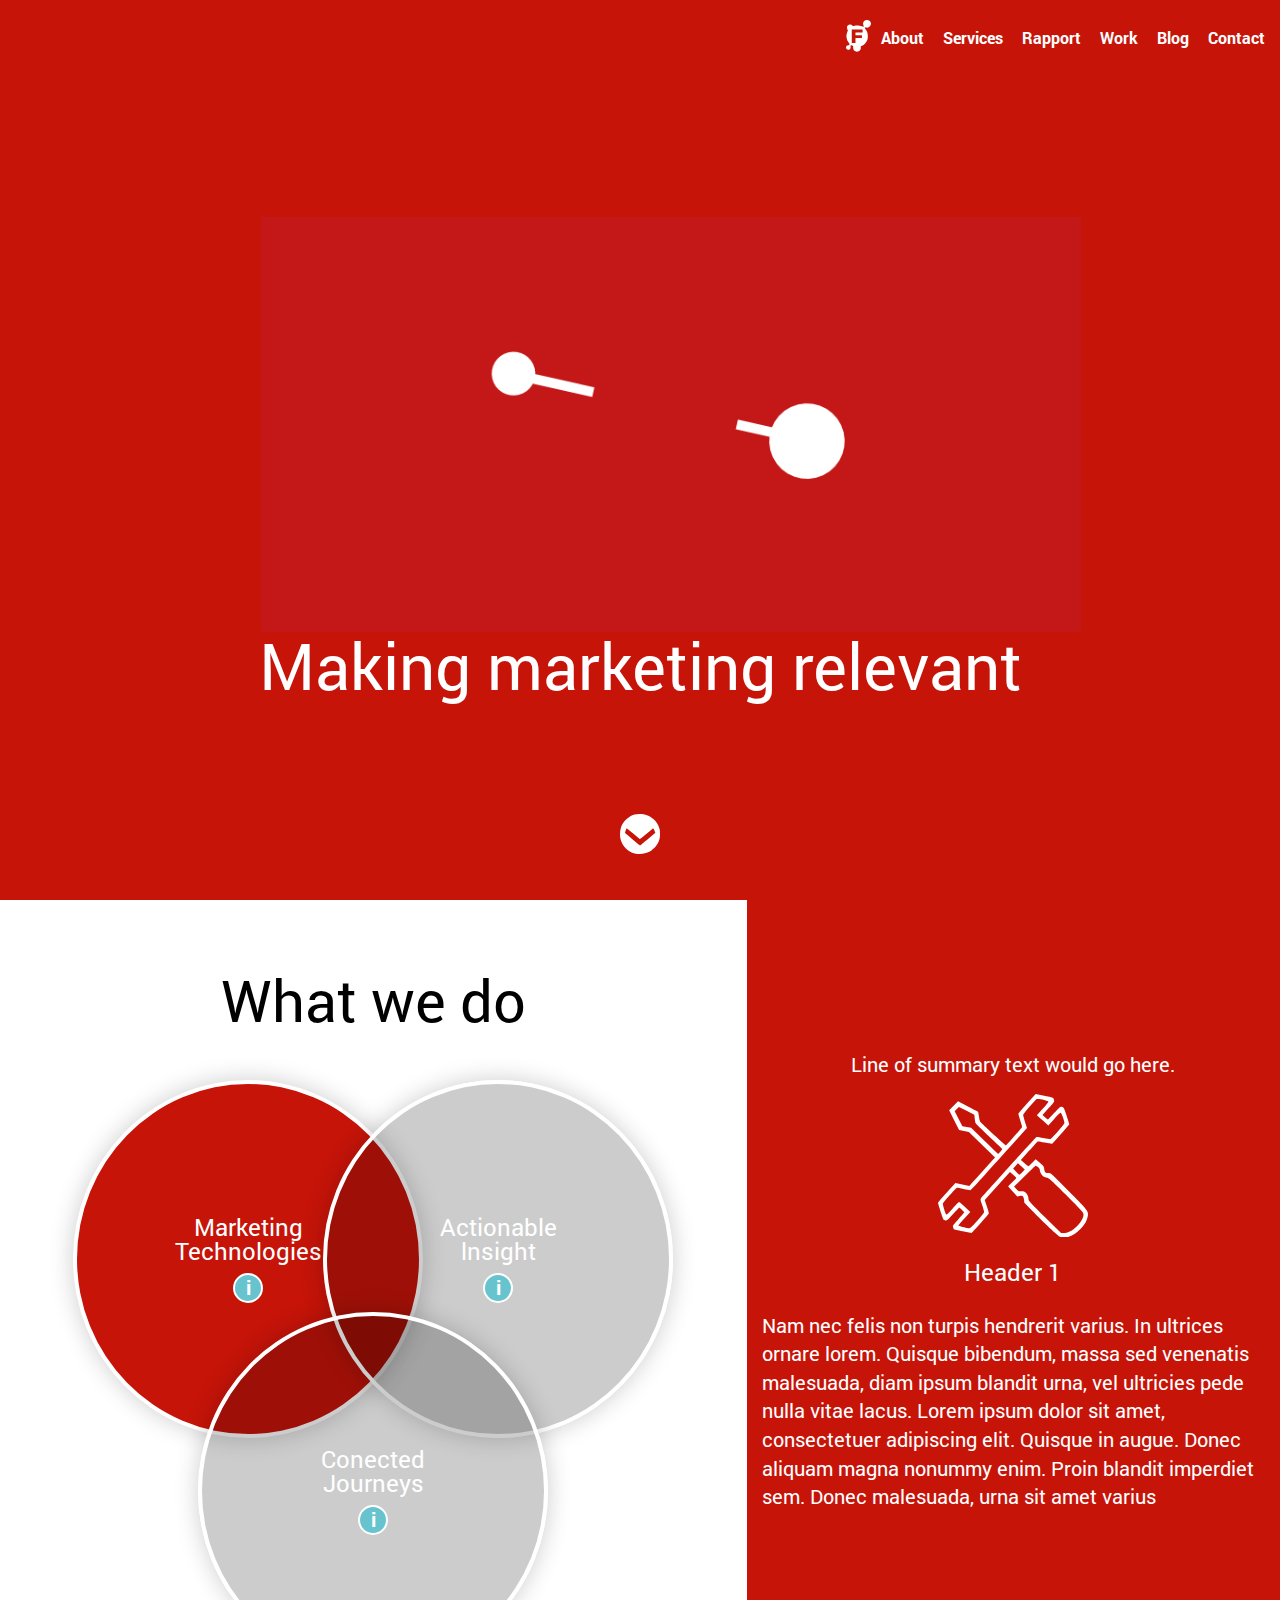
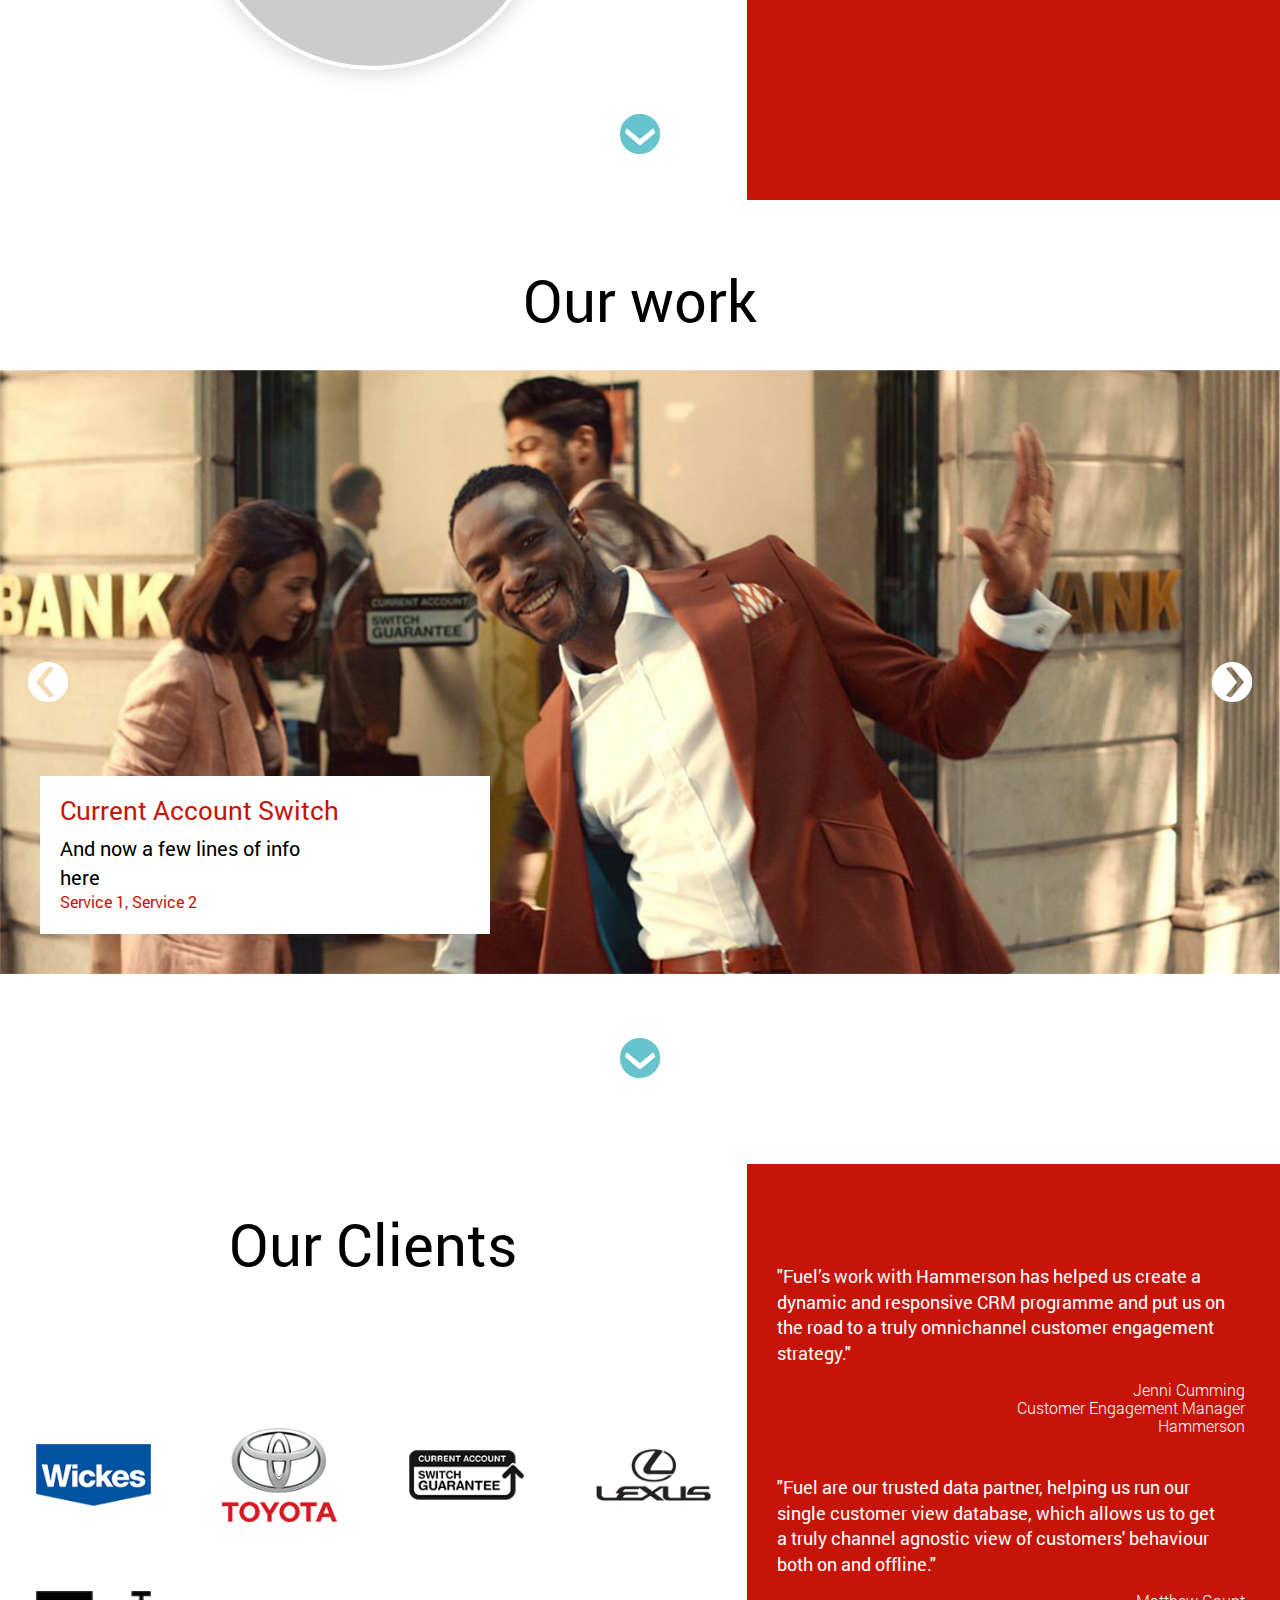
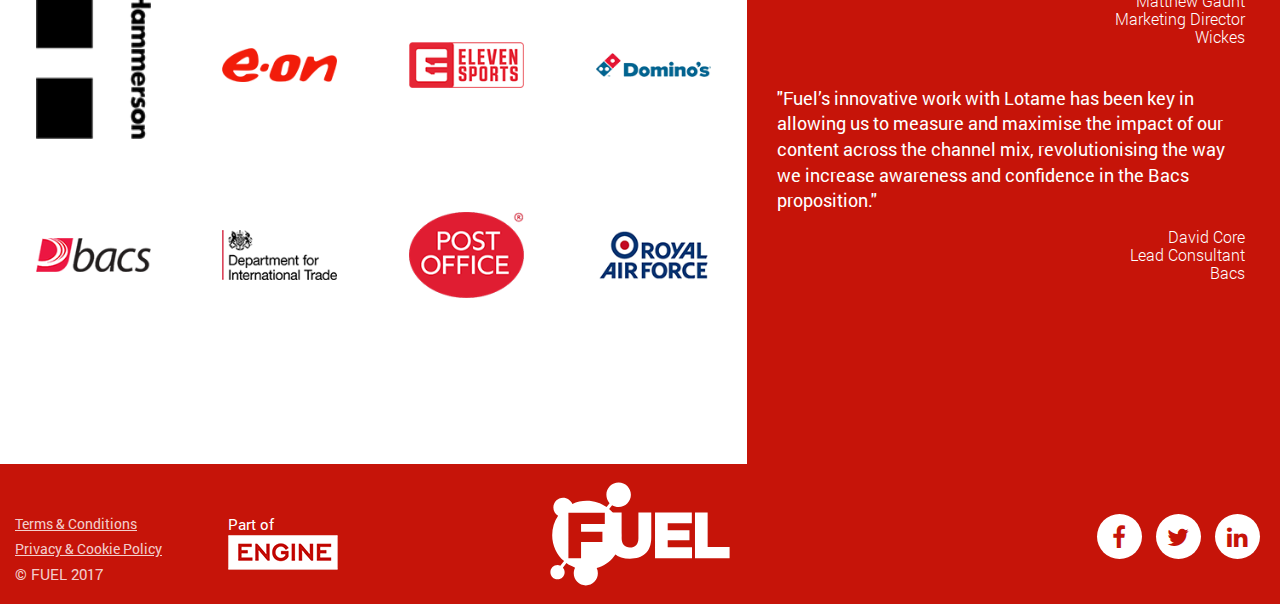
==== commit 3d7026ee: "edit container" ====
--- a/index.html
+++ b/index.html
@@ -34,7 +34,7 @@
 
 	<header class="header">
 		<div class="top-line">
-			<div class="container">
+			<div class="container full-container">
 				<div class="row">
 					<div class="col-md-12">
 						<div class="wrapper-menu">
@@ -63,7 +63,7 @@
 				</div>
 			</div>
 		</div>
-		<div class="container">
+		<div class="container full-container">
 			<div class="row">
 				<div class="col-md-12">
 					<div class="name-site">
@@ -90,7 +90,7 @@
 
 	<main class="main">
 		<div class="what-we-do" id="screen-two">
-			<div class="container">
+			<div class="container full-container">
 				<div class="row wrapper__we-do">
 					<div class="col-md-7 left-tabs__we-do">
 						<h3 class="heading-style__h3">What we do</h3>
@@ -222,7 +222,7 @@
 			</a>
 		</div>
 		<div class="our-work" id="our-work">
-			<div class="container">
+			<div class="container full-container">
 				<div class="row">
 					<h3 class="heading-style__h3">Our work</h3>
 					<div class="owl-carousel our-work__carousel">
@@ -273,9 +273,9 @@
 			</a>
 		</div>
 		<div class="our-clients" id="our-client">
-			<div class="container">
+			<div class="container full-container">
 				<div class="row">
-					<div class="col-md-7 wrapper-clients">
+					<div class="col-md-7 wrapper-clients column">
 						<h3 class="heading-style__h3">Our Clients</h3>
 						<div class="row">
 							<div class="col-md-3 col-sm-4">
@@ -364,7 +364,7 @@
 							</div>
 						</div>
 					</div>
-					<div class="col-md-5 wrapper-descript red-left__before">
+					<div class="col-md-5 wrapper-descript red-left__before column">
 						<div class="wrapper-descript__item">
 							<p>
 								"Fuel’s work with Hammerson has helped us
@@ -425,7 +425,7 @@
 	<!-- Footer -->
 
 	<footer class="footer" id="footer">
-		<div class="container">
+		<div class="container full-container">
 			<div class="row">
 				<div class="col-md-2 col-sm-4  wrapper-copyrght">
 					<a href="#">Terms & Conditions</a>
@@ -486,6 +486,5 @@
 
 	<link rel="stylesheet" href="css/main.min.css">
 	<script src="js/scripts.min.js"></script>
-
 </body>
 </html>
--- a/css/main.min.css
+++ b/css/main.min.css
@@ -12,4 +12,4 @@
  *//*! normalize.css v3.0.3 | MIT License | github.com/necolas/normalize.css */html{font-family:sans-serif;-ms-text-size-adjust:100%;-webkit-text-size-adjust:100%}body{margin:0}article,aside,details,figcaption,figure,footer,header,hgroup,main,menu,nav,section,summary{display:block}audio,canvas,progress,video{display:inline-block;vertical-align:baseline}audio:not([controls]){display:none;height:0}[hidden],template{display:none}a{background-color:transparent}a:active,a:hover{outline:0}abbr[title]{border-bottom:1px dotted}b,strong{font-weight:700}dfn{font-style:italic}h1{font-size:2em;margin:.67em 0}mark{background:#ff0;color:#000}small{font-size:80%}sub,sup{font-size:75%;line-height:0;position:relative;vertical-align:baseline}sup{top:-.5em}sub{bottom:-.25em}img{border:0}svg:not(:root){overflow:hidden}figure{margin:1em 40px}hr{-webkit-box-sizing:content-box;box-sizing:content-box;height:0}pre{overflow:auto}code,kbd,pre,samp{font-family:monospace,monospace;font-size:1em}button,input,optgroup,select,textarea{color:inherit;font:inherit;margin:0}button{overflow:visible}button,select{text-transform:none}button,html input[type=button],input[type=reset],input[type=submit]{-webkit-appearance:button;cursor:pointer}button[disabled],html input[disabled]{cursor:default}button::-moz-focus-inner,input::-moz-focus-inner{border:0;padding:0}input{line-height:normal}input[type=checkbox],input[type=radio]{-webkit-box-sizing:border-box;box-sizing:border-box;padding:0}input[type=number]::-webkit-inner-spin-button,input[type=number]::-webkit-outer-spin-button{height:auto}input[type=search]{-webkit-appearance:textfield;-webkit-box-sizing:content-box;box-sizing:content-box}input[type=search]::-webkit-search-cancel-button,input[type=search]::-webkit-search-decoration{-webkit-appearance:none}fieldset{border:1px solid silver;margin:0 2px;padding:.35em .625em .75em}legend{border:0;padding:0}textarea{overflow:auto}optgroup{font-weight:700}table{border-collapse:collapse;border-spacing:0}td,th{padding:0}*{-webkit-box-sizing:border-box;box-sizing:border-box}:after,:before{-webkit-box-sizing:border-box;box-sizing:border-box}html{font-size:10px;-webkit-tap-highlight-color:transparent}body{font-family:"Helvetica Neue",Helvetica,Arial,sans-serif;font-size:14px;line-height:1.42857143;color:#333;background-color:#fff}button,input,select,textarea{font-family:inherit;font-size:inherit;line-height:inherit}a{color:#337ab7;text-decoration:none}a:focus,a:hover{color:#23527c;text-decoration:underline}a:focus{outline:5px auto -webkit-focus-ring-color;outline-offset:-2px}figure{margin:0}img{vertical-align:middle}.img-responsive{display:block;max-width:100%;height:auto}.img-rounded{-webkit-border-radius:6px;border-radius:6px}.img-thumbnail{padding:4px;line-height:1.42857143;background-color:#fff;border:1px solid #ddd;-webkit-border-radius:4px;border-radius:4px;-webkit-transition:all .2s ease-in-out;-o-transition:all .2s ease-in-out;transition:all .2s ease-in-out;display:inline-block;max-width:100%;height:auto}.img-circle{-webkit-border-radius:50%;border-radius:50%}hr{margin-top:20px;margin-bottom:20px;border:0;border-top:1px solid #eee}.sr-only{position:absolute;width:1px;height:1px;margin:-1px;padding:0;overflow:hidden;clip:rect(0,0,0,0);border:0}.sr-only-focusable:active,.sr-only-focusable:focus{position:static;width:auto;height:auto;margin:0;overflow:visible;clip:auto}[role=button]{cursor:pointer}.container{margin-right:auto;margin-left:auto;padding-left:15px;padding-right:15px}@media (min-width:768px){.container{width:750px}}@media (min-width:992px){.container{width:970px}}@media (min-width:1200px){.container{width:1140px}}.container-fluid{margin-right:auto;margin-left:auto;padding-left:15px;padding-right:15px}.row{margin-left:-15px;margin-right:-15px}.col-lg-1,.col-lg-10,.col-lg-11,.col-lg-12,.col-lg-2,.col-lg-3,.col-lg-4,.col-lg-5,.col-lg-6,.col-lg-7,.col-lg-8,.col-lg-9,.col-md-1,.col-md-10,.col-md-11,.col-md-12,.col-md-2,.col-md-3,.col-md-4,.col-md-5,.col-md-6,.col-md-7,.col-md-8,.col-md-9,.col-sm-1,.col-sm-10,.col-sm-11,.col-sm-12,.col-sm-2,.col-sm-3,.col-sm-4,.col-sm-5,.col-sm-6,.col-sm-7,.col-sm-8,.col-sm-9,.col-xs-1,.col-xs-10,.col-xs-11,.col-xs-12,.col-xs-2,.col-xs-3,.col-xs-4,.col-xs-5,.col-xs-6,.col-xs-7,.col-xs-8,.col-xs-9{position:relative;min-height:1px;padding-left:15px;padding-right:15px}.col-xs-1,.col-xs-10,.col-xs-11,.col-xs-12,.col-xs-2,.col-xs-3,.col-xs-4,.col-xs-5,.col-xs-6,.col-xs-7,.col-xs-8,.col-xs-9{float:left}.col-xs-12{width:100%}.col-xs-11{width:91.66666667%}.col-xs-10{width:83.33333333%}.col-xs-9{width:75%}.col-xs-8{width:66.66666667%}.col-xs-7{width:58.33333333%}.col-xs-6{width:50%}.col-xs-5{width:41.66666667%}.col-xs-4{width:33.33333333%}.col-xs-3{width:25%}.col-xs-2{width:16.66666667%}.col-xs-1{width:8.33333333%}.col-xs-pull-12{right:100%}.col-xs-pull-11{right:91.66666667%}.col-xs-pull-10{right:83.33333333%}.col-xs-pull-9{right:75%}.col-xs-pull-8{right:66.66666667%}.col-xs-pull-7{right:58.33333333%}.col-xs-pull-6{right:50%}.col-xs-pull-5{right:41.66666667%}.col-xs-pull-4{right:33.33333333%}.col-xs-pull-3{right:25%}.col-xs-pull-2{right:16.66666667%}.col-xs-pull-1{right:8.33333333%}.col-xs-pull-0{right:auto}.col-xs-push-12{left:100%}.col-xs-push-11{left:91.66666667%}.col-xs-push-10{left:83.33333333%}.col-xs-push-9{left:75%}.col-xs-push-8{left:66.66666667%}.col-xs-push-7{left:58.33333333%}.col-xs-push-6{left:50%}.col-xs-push-5{left:41.66666667%}.col-xs-push-4{left:33.33333333%}.col-xs-push-3{left:25%}.col-xs-push-2{left:16.66666667%}.col-xs-push-1{left:8.33333333%}.col-xs-push-0{left:auto}.col-xs-offset-12{margin-left:100%}.col-xs-offset-11{margin-left:91.66666667%}.col-xs-offset-10{margin-left:83.33333333%}.col-xs-offset-9{margin-left:75%}.col-xs-offset-8{margin-left:66.66666667%}.col-xs-offset-7{margin-left:58.33333333%}.col-xs-offset-6{margin-left:50%}.col-xs-offset-5{margin-left:41.66666667%}.col-xs-offset-4{margin-left:33.33333333%}.col-xs-offset-3{margin-left:25%}.col-xs-offset-2{margin-left:16.66666667%}.col-xs-offset-1{margin-left:8.33333333%}.col-xs-offset-0{margin-left:0}@media (min-width:768px){.col-sm-1,.col-sm-10,.col-sm-11,.col-sm-12,.col-sm-2,.col-sm-3,.col-sm-4,.col-sm-5,.col-sm-6,.col-sm-7,.col-sm-8,.col-sm-9{float:left}.col-sm-12{width:100%}.col-sm-11{width:91.66666667%}.col-sm-10{width:83.33333333%}.col-sm-9{width:75%}.col-sm-8{width:66.66666667%}.col-sm-7{width:58.33333333%}.col-sm-6{width:50%}.col-sm-5{width:41.66666667%}.col-sm-4{width:33.33333333%}.col-sm-3{width:25%}.col-sm-2{width:16.66666667%}.col-sm-1{width:8.33333333%}.col-sm-pull-12{right:100%}.col-sm-pull-11{right:91.66666667%}.col-sm-pull-10{right:83.33333333%}.col-sm-pull-9{right:75%}.col-sm-pull-8{right:66.66666667%}.col-sm-pull-7{right:58.33333333%}.col-sm-pull-6{right:50%}.col-sm-pull-5{right:41.66666667%}.col-sm-pull-4{right:33.33333333%}.col-sm-pull-3{right:25%}.col-sm-pull-2{right:16.66666667%}.col-sm-pull-1{right:8.33333333%}.col-sm-pull-0{right:auto}.col-sm-push-12{left:100%}.col-sm-push-11{left:91.66666667%}.col-sm-push-10{left:83.33333333%}.col-sm-push-9{left:75%}.col-sm-push-8{left:66.66666667%}.col-sm-push-7{left:58.33333333%}.col-sm-push-6{left:50%}.col-sm-push-5{left:41.66666667%}.col-sm-push-4{left:33.33333333%}.col-sm-push-3{left:25%}.col-sm-push-2{left:16.66666667%}.col-sm-push-1{left:8.33333333%}.col-sm-push-0{left:auto}.col-sm-offset-12{margin-left:100%}.col-sm-offset-11{margin-left:91.66666667%}.col-sm-offset-10{margin-left:83.33333333%}.col-sm-offset-9{margin-left:75%}.col-sm-offset-8{margin-left:66.66666667%}.col-sm-offset-7{margin-left:58.33333333%}.col-sm-offset-6{margin-left:50%}.col-sm-offset-5{margin-left:41.66666667%}.col-sm-offset-4{margin-left:33.33333333%}.col-sm-offset-3{margin-left:25%}.col-sm-offset-2{margin-left:16.66666667%}.col-sm-offset-1{margin-left:8.33333333%}.col-sm-offset-0{margin-left:0}}@media (min-width:992px){.col-md-1,.col-md-10,.col-md-11,.col-md-12,.col-md-2,.col-md-3,.col-md-4,.col-md-5,.col-md-6,.col-md-7,.col-md-8,.col-md-9{float:left}.col-md-12{width:100%}.col-md-11{width:91.66666667%}.col-md-10{width:83.33333333%}.col-md-9{width:75%}.col-md-8{width:66.66666667%}.col-md-7{width:58.33333333%}.col-md-6{width:50%}.col-md-5{width:41.66666667%}.col-md-4{width:33.33333333%}.col-md-3{width:25%}.col-md-2{width:16.66666667%}.col-md-1{width:8.33333333%}.col-md-pull-12{right:100%}.col-md-pull-11{right:91.66666667%}.col-md-pull-10{right:83.33333333%}.col-md-pull-9{right:75%}.col-md-pull-8{right:66.66666667%}.col-md-pull-7{right:58.33333333%}.col-md-pull-6{right:50%}.col-md-pull-5{right:41.66666667%}.col-md-pull-4{right:33.33333333%}.col-md-pull-3{right:25%}.col-md-pull-2{right:16.66666667%}.col-md-pull-1{right:8.33333333%}.col-md-pull-0{right:auto}.col-md-push-12{left:100%}.col-md-push-11{left:91.66666667%}.col-md-push-10{left:83.33333333%}.col-md-push-9{left:75%}.col-md-push-8{left:66.66666667%}.col-md-push-7{left:58.33333333%}.col-md-push-6{left:50%}.col-md-push-5{left:41.66666667%}.col-md-push-4{left:33.33333333%}.col-md-push-3{left:25%}.col-md-push-2{left:16.66666667%}.col-md-push-1{left:8.33333333%}.col-md-push-0{left:auto}.col-md-offset-12{margin-left:100%}.col-md-offset-11{margin-left:91.66666667%}.col-md-offset-10{margin-left:83.33333333%}.col-md-offset-9{margin-left:75%}.col-md-offset-8{margin-left:66.66666667%}.col-md-offset-7{margin-left:58.33333333%}.col-md-offset-6{margin-left:50%}.col-md-offset-5{margin-left:41.66666667%}.col-md-offset-4{margin-left:33.33333333%}.col-md-offset-3{margin-left:25%}.col-md-offset-2{margin-left:16.66666667%}.col-md-offset-1{margin-left:8.33333333%}.col-md-offset-0{margin-left:0}}@media (min-width:1200px){.col-lg-1,.col-lg-10,.col-lg-11,.col-lg-12,.col-lg-2,.col-lg-3,.col-lg-4,.col-lg-5,.col-lg-6,.col-lg-7,.col-lg-8,.col-lg-9{float:left}.col-lg-12{width:100%}.col-lg-11{width:91.66666667%}.col-lg-10{width:83.33333333%}.col-lg-9{width:75%}.col-lg-8{width:66.66666667%}.col-lg-7{width:58.33333333%}.col-lg-6{width:50%}.col-lg-5{width:41.66666667%}.col-lg-4{width:33.33333333%}.col-lg-3{width:25%}.col-lg-2{width:16.66666667%}.col-lg-1{width:8.33333333%}.col-lg-pull-12{right:100%}.col-lg-pull-11{right:91.66666667%}.col-lg-pull-10{right:83.33333333%}.col-lg-pull-9{right:75%}.col-lg-pull-8{right:66.66666667%}.col-lg-pull-7{right:58.33333333%}.col-lg-pull-6{right:50%}.col-lg-pull-5{right:41.66666667%}.col-lg-pull-4{right:33.33333333%}.col-lg-pull-3{right:25%}.col-lg-pull-2{right:16.66666667%}.col-lg-pull-1{right:8.33333333%}.col-lg-pull-0{right:auto}.col-lg-push-12{left:100%}.col-lg-push-11{left:91.66666667%}.col-lg-push-10{left:83.33333333%}.col-lg-push-9{left:75%}.col-lg-push-8{left:66.66666667%}.col-lg-push-7{left:58.33333333%}.col-lg-push-6{left:50%}.col-lg-push-5{left:41.66666667%}.col-lg-push-4{left:33.33333333%}.col-lg-push-3{left:25%}.col-lg-push-2{left:16.66666667%}.col-lg-push-1{left:8.33333333%}.col-lg-push-0{left:auto}.col-lg-offset-12{margin-left:100%}.col-lg-offset-11{margin-left:91.66666667%}.col-lg-offset-10{margin-left:83.33333333%}.col-lg-offset-9{margin-left:75%}.col-lg-offset-8{margin-left:66.66666667%}.col-lg-offset-7{margin-left:58.33333333%}.col-lg-offset-6{margin-left:50%}.col-lg-offset-5{margin-left:41.66666667%}.col-lg-offset-4{margin-left:33.33333333%}.col-lg-offset-3{margin-left:25%}.col-lg-offset-2{margin-left:16.66666667%}.col-lg-offset-1{margin-left:8.33333333%}.col-lg-offset-0{margin-left:0}}.clearfix:after,.clearfix:before,.container-fluid:after,.container-fluid:before,.container:after,.container:before,.row:after,.row:before{content:" ";display:table}.clearfix:after,.container-fluid:after,.container:after,.row:after{clear:both}.center-block{display:block;margin-left:auto;margin-right:auto}.pull-right{float:right!important}.pull-left{float:left!important}.hide{display:none!important}.show{display:block!important}.invisible{visibility:hidden}.text-hide{font:0/0 a;color:transparent;text-shadow:none;background-color:transparent;border:0}.hidden{display:none!important}.affix{position:fixed}@-ms-viewport{width:device-width}.visible-lg,.visible-md,.visible-sm,.visible-xs{display:none!important}.visible-lg-block,.visible-lg-inline,.visible-lg-inline-block,.visible-md-block,.visible-md-inline,.visible-md-inline-block,.visible-sm-block,.visible-sm-inline,.visible-sm-inline-block,.visible-xs-block,.visible-xs-inline,.visible-xs-inline-block{display:none!important}@media (max-width:767px){.visible-xs{display:block!important}table.visible-xs{display:table!important}tr.visible-xs{display:table-row!important}td.visible-xs,th.visible-xs{display:table-cell!important}}@media (max-width:767px){.visible-xs-block{display:block!important}}@media (max-width:767px){.visible-xs-inline{display:inline!important}}@media (max-width:767px){.visible-xs-inline-block{display:inline-block!important}}@media (min-width:768px) and (max-width:991px){.visible-sm{display:block!important}table.visible-sm{display:table!important}tr.visible-sm{display:table-row!important}td.visible-sm,th.visible-sm{display:table-cell!important}}@media (min-width:768px) and (max-width:991px){.visible-sm-block{display:block!important}}@media (min-width:768px) and (max-width:991px){.visible-sm-inline{display:inline!important}}@media (min-width:768px) and (max-width:991px){.visible-sm-inline-block{display:inline-block!important}}@media (min-width:992px) and (max-width:1199px){.visible-md{display:block!important}table.visible-md{display:table!important}tr.visible-md{display:table-row!important}td.visible-md,th.visible-md{display:table-cell!important}}@media (min-width:992px) and (max-width:1199px){.visible-md-block{display:block!important}}@media (min-width:992px) and (max-width:1199px){.visible-md-inline{display:inline!important}}@media (min-width:992px) and (max-width:1199px){.visible-md-inline-block{display:inline-block!important}}@media (min-width:1200px){.visible-lg{display:block!important}table.visible-lg{display:table!important}tr.visible-lg{display:table-row!important}td.visible-lg,th.visible-lg{display:table-cell!important}}@media (min-width:1200px){.visible-lg-block{display:block!important}}@media (min-width:1200px){.visible-lg-inline{display:inline!important}}@media (min-width:1200px){.visible-lg-inline-block{display:inline-block!important}}@media (max-width:767px){.hidden-xs{display:none!important}}@media (min-width:768px) and (max-width:991px){.hidden-sm{display:none!important}}@media (min-width:992px) and (max-width:1199px){.hidden-md{display:none!important}}@media (min-width:1200px){.hidden-lg{display:none!important}}.visible-print{display:none!important}@media print{.visible-print{display:block!important}table.visible-print{display:table!important}tr.visible-print{display:table-row!important}td.visible-print,th.visible-print{display:table-cell!important}}.visible-print-block{display:none!important}@media print{.visible-print-block{display:block!important}}.visible-print-inline{display:none!important}@media print{.visible-print-inline{display:inline!important}}.visible-print-inline-block{display:none!important}@media print{.visible-print-inline-block{display:inline-block!important}}@media print{.hidden-print{display:none!important}}/*!
  *  Font Awesome 4.7.0 by @davegandy - http://fontawesome.io - @fontawesome
  *  License - http://fontawesome.io/license (Font: SIL OFL 1.1, CSS: MIT License)
- */@font-face{font-family:FontAwesome;src:url(../fonts/font-awesome/fontawesome-webfont.eot?v=4.7.0);src:url(../fonts/font-awesome/fontawesome-webfont.eot?#iefix&v=4.7.0) format("embedded-opentype"),url(../fonts/font-awesome/fontawesome-webfont.woff2?v=4.7.0) format("woff2"),url(../fonts/font-awesome/fontawesome-webfont.woff?v=4.7.0) format("woff"),url(../fonts/font-awesome/fontawesome-webfont.ttf?v=4.7.0) format("truetype"),url(../fonts/font-awesome/fontawesome-webfont.svg?v=4.7.0#fontawesomeregular) format("svg");font-weight:400;font-style:normal}.fa{display:inline-block;font:normal normal normal 14px/1 FontAwesome;font-size:inherit;text-rendering:auto;-webkit-font-smoothing:antialiased;-moz-osx-font-smoothing:grayscale}.fa-lg{font-size:1.33333333em;line-height:.75em;vertical-align:-15%}.fa-2x{font-size:2em}.fa-3x{font-size:3em}.fa-4x{font-size:4em}.fa-5x{font-size:5em}.fa-fw{width:1.28571429em;text-align:center}.fa-ul{padding-left:0;margin-left:2.14285714em;list-style-type:none}.fa-ul>li{position:relative}.fa-li{position:absolute;left:-2.14285714em;width:2.14285714em;top:.14285714em;text-align:center}.fa-li.fa-lg{left:-1.85714286em}.fa-border{padding:.2em .25em .15em;border:solid .08em #eee;-webkit-border-radius:.1em;border-radius:.1em}.fa-pull-left{float:left}.fa-pull-right{float:right}.fa.fa-pull-left{margin-right:.3em}.fa.fa-pull-right{margin-left:.3em}.pull-right{float:right}.pull-left{float:left}.fa.pull-left{margin-right:.3em}.fa.pull-right{margin-left:.3em}.fa-spin{-webkit-animation:fa-spin 2s infinite linear;animation:fa-spin 2s infinite linear}.fa-pulse{-webkit-animation:fa-spin 1s infinite steps(8);animation:fa-spin 1s infinite steps(8)}@-webkit-keyframes fa-spin{0%{-webkit-transform:rotate(0);transform:rotate(0)}100%{-webkit-transform:rotate(359deg);transform:rotate(359deg)}}@keyframes fa-spin{0%{-webkit-transform:rotate(0);transform:rotate(0)}100%{-webkit-transform:rotate(359deg);transform:rotate(359deg)}}.fa-rotate-90{-webkit-transform:rotate(90deg);-ms-transform:rotate(90deg);transform:rotate(90deg)}.fa-rotate-180{-webkit-transform:rotate(180deg);-ms-transform:rotate(180deg);transform:rotate(180deg)}.fa-rotate-270{-webkit-transform:rotate(270deg);-ms-transform:rotate(270deg);transform:rotate(270deg)}.fa-flip-horizontal{-webkit-transform:scale(-1,1);-ms-transform:scale(-1,1);transform:scale(-1,1)}.fa-flip-vertical{-webkit-transform:scale(1,-1);-ms-transform:scale(1,-1);transform:scale(1,-1)}:root .fa-flip-horizontal,:root .fa-flip-vertical,:root .fa-rotate-180,:root .fa-rotate-270,:root .fa-rotate-90{-webkit-filter:none;filter:none}.fa-stack{position:relative;display:inline-block;width:2em;height:2em;line-height:2em;vertical-align:middle}.fa-stack-1x,.fa-stack-2x{position:absolute;left:0;width:100%;text-align:center}.fa-stack-1x{line-height:inherit}.fa-stack-2x{font-size:2em}.fa-inverse{color:#fff}.fa-glass:before{content:"\f000"}.fa-music:before{content:"\f001"}.fa-search:before{content:"\f002"}.fa-envelope-o:before{content:"\f003"}.fa-heart:before{content:"\f004"}.fa-star:before{content:"\f005"}.fa-star-o:before{content:"\f006"}.fa-user:before{content:"\f007"}.fa-film:before{content:"\f008"}.fa-th-large:before{content:"\f009"}.fa-th:before{content:"\f00a"}.fa-th-list:before{content:"\f00b"}.fa-check:before{content:"\f00c"}.fa-close:before,.fa-remove:before,.fa-times:before{content:"\f00d"}.fa-search-plus:before{content:"\f00e"}.fa-search-minus:before{content:"\f010"}.fa-power-off:before{content:"\f011"}.fa-signal:before{content:"\f012"}.fa-cog:before,.fa-gear:before{content:"\f013"}.fa-trash-o:before{content:"\f014"}.fa-home:before{content:"\f015"}.fa-file-o:before{content:"\f016"}.fa-clock-o:before{content:"\f017"}.fa-road:before{content:"\f018"}.fa-download:before{content:"\f019"}.fa-arrow-circle-o-down:before{content:"\f01a"}.fa-arrow-circle-o-up:before{content:"\f01b"}.fa-inbox:before{content:"\f01c"}.fa-play-circle-o:before{content:"\f01d"}.fa-repeat:before,.fa-rotate-right:before{content:"\f01e"}.fa-refresh:before{content:"\f021"}.fa-list-alt:before{content:"\f022"}.fa-lock:before{content:"\f023"}.fa-flag:before{content:"\f024"}.fa-headphones:before{content:"\f025"}.fa-volume-off:before{content:"\f026"}.fa-volume-down:before{content:"\f027"}.fa-volume-up:before{content:"\f028"}.fa-qrcode:before{content:"\f029"}.fa-barcode:before{content:"\f02a"}.fa-tag:before{content:"\f02b"}.fa-tags:before{content:"\f02c"}.fa-book:before{content:"\f02d"}.fa-bookmark:before{content:"\f02e"}.fa-print:before{content:"\f02f"}.fa-camera:before{content:"\f030"}.fa-font:before{content:"\f031"}.fa-bold:before{content:"\f032"}.fa-italic:before{content:"\f033"}.fa-text-height:before{content:"\f034"}.fa-text-width:before{content:"\f035"}.fa-align-left:before{content:"\f036"}.fa-align-center:before{content:"\f037"}.fa-align-right:before{content:"\f038"}.fa-align-justify:before{content:"\f039"}.fa-list:before{content:"\f03a"}.fa-dedent:before,.fa-outdent:before{content:"\f03b"}.fa-indent:before{content:"\f03c"}.fa-video-camera:before{content:"\f03d"}.fa-image:before,.fa-photo:before,.fa-picture-o:before{content:"\f03e"}.fa-pencil:before{content:"\f040"}.fa-map-marker:before{content:"\f041"}.fa-adjust:before{content:"\f042"}.fa-tint:before{content:"\f043"}.fa-edit:before,.fa-pencil-square-o:before{content:"\f044"}.fa-share-square-o:before{content:"\f045"}.fa-check-square-o:before{content:"\f046"}.fa-arrows:before{content:"\f047"}.fa-step-backward:before{content:"\f048"}.fa-fast-backward:before{content:"\f049"}.fa-backward:before{content:"\f04a"}.fa-play:before{content:"\f04b"}.fa-pause:before{content:"\f04c"}.fa-stop:before{content:"\f04d"}.fa-forward:before{content:"\f04e"}.fa-fast-forward:before{content:"\f050"}.fa-step-forward:before{content:"\f051"}.fa-eject:before{content:"\f052"}.fa-chevron-left:before{content:"\f053"}.fa-chevron-right:before{content:"\f054"}.fa-plus-circle:before{content:"\f055"}.fa-minus-circle:before{content:"\f056"}.fa-times-circle:before{content:"\f057"}.fa-check-circle:before{content:"\f058"}.fa-question-circle:before{content:"\f059"}.fa-info-circle:before{content:"\f05a"}.fa-crosshairs:before{content:"\f05b"}.fa-times-circle-o:before{content:"\f05c"}.fa-check-circle-o:before{content:"\f05d"}.fa-ban:before{content:"\f05e"}.fa-arrow-left:before{content:"\f060"}.fa-arrow-right:before{content:"\f061"}.fa-arrow-up:before{content:"\f062"}.fa-arrow-down:before{content:"\f063"}.fa-mail-forward:before,.fa-share:before{content:"\f064"}.fa-expand:before{content:"\f065"}.fa-compress:before{content:"\f066"}.fa-plus:before{content:"\f067"}.fa-minus:before{content:"\f068"}.fa-asterisk:before{content:"\f069"}.fa-exclamation-circle:before{content:"\f06a"}.fa-gift:before{content:"\f06b"}.fa-leaf:before{content:"\f06c"}.fa-fire:before{content:"\f06d"}.fa-eye:before{content:"\f06e"}.fa-eye-slash:before{content:"\f070"}.fa-exclamation-triangle:before,.fa-warning:before{content:"\f071"}.fa-plane:before{content:"\f072"}.fa-calendar:before{content:"\f073"}.fa-random:before{content:"\f074"}.fa-comment:before{content:"\f075"}.fa-magnet:before{content:"\f076"}.fa-chevron-up:before{content:"\f077"}.fa-chevron-down:before{content:"\f078"}.fa-retweet:before{content:"\f079"}.fa-shopping-cart:before{content:"\f07a"}.fa-folder:before{content:"\f07b"}.fa-folder-open:before{content:"\f07c"}.fa-arrows-v:before{content:"\f07d"}.fa-arrows-h:before{content:"\f07e"}.fa-bar-chart-o:before,.fa-bar-chart:before{content:"\f080"}.fa-twitter-square:before{content:"\f081"}.fa-facebook-square:before{content:"\f082"}.fa-camera-retro:before{content:"\f083"}.fa-key:before{content:"\f084"}.fa-cogs:before,.fa-gears:before{content:"\f085"}.fa-comments:before{content:"\f086"}.fa-thumbs-o-up:before{content:"\f087"}.fa-thumbs-o-down:before{content:"\f088"}.fa-star-half:before{content:"\f089"}.fa-heart-o:before{content:"\f08a"}.fa-sign-out:before{content:"\f08b"}.fa-linkedin-square:before{content:"\f08c"}.fa-thumb-tack:before{content:"\f08d"}.fa-external-link:before{content:"\f08e"}.fa-sign-in:before{content:"\f090"}.fa-trophy:before{content:"\f091"}.fa-github-square:before{content:"\f092"}.fa-upload:before{content:"\f093"}.fa-lemon-o:before{content:"\f094"}.fa-phone:before{content:"\f095"}.fa-square-o:before{content:"\f096"}.fa-bookmark-o:before{content:"\f097"}.fa-phone-square:before{content:"\f098"}.fa-twitter:before{content:"\f099"}.fa-facebook-f:before,.fa-facebook:before{content:"\f09a"}.fa-github:before{content:"\f09b"}.fa-unlock:before{content:"\f09c"}.fa-credit-card:before{content:"\f09d"}.fa-feed:before,.fa-rss:before{content:"\f09e"}.fa-hdd-o:before{content:"\f0a0"}.fa-bullhorn:before{content:"\f0a1"}.fa-bell:before{content:"\f0f3"}.fa-certificate:before{content:"\f0a3"}.fa-hand-o-right:before{content:"\f0a4"}.fa-hand-o-left:before{content:"\f0a5"}.fa-hand-o-up:before{content:"\f0a6"}.fa-hand-o-down:before{content:"\f0a7"}.fa-arrow-circle-left:before{content:"\f0a8"}.fa-arrow-circle-right:before{content:"\f0a9"}.fa-arrow-circle-up:before{content:"\f0aa"}.fa-arrow-circle-down:before{content:"\f0ab"}.fa-globe:before{content:"\f0ac"}.fa-wrench:before{content:"\f0ad"}.fa-tasks:before{content:"\f0ae"}.fa-filter:before{content:"\f0b0"}.fa-briefcase:before{content:"\f0b1"}.fa-arrows-alt:before{content:"\f0b2"}.fa-group:before,.fa-users:before{content:"\f0c0"}.fa-chain:before,.fa-link:before{content:"\f0c1"}.fa-cloud:before{content:"\f0c2"}.fa-flask:before{content:"\f0c3"}.fa-cut:before,.fa-scissors:before{content:"\f0c4"}.fa-copy:before,.fa-files-o:before{content:"\f0c5"}.fa-paperclip:before{content:"\f0c6"}.fa-floppy-o:before,.fa-save:before{content:"\f0c7"}.fa-square:before{content:"\f0c8"}.fa-bars:before,.fa-navicon:before,.fa-reorder:before{content:"\f0c9"}.fa-list-ul:before{content:"\f0ca"}.fa-list-ol:before{content:"\f0cb"}.fa-strikethrough:before{content:"\f0cc"}.fa-underline:before{content:"\f0cd"}.fa-table:before{content:"\f0ce"}.fa-magic:before{content:"\f0d0"}.fa-truck:before{content:"\f0d1"}.fa-pinterest:before{content:"\f0d2"}.fa-pinterest-square:before{content:"\f0d3"}.fa-google-plus-square:before{content:"\f0d4"}.fa-google-plus:before{content:"\f0d5"}.fa-money:before{content:"\f0d6"}.fa-caret-down:before{content:"\f0d7"}.fa-caret-up:before{content:"\f0d8"}.fa-caret-left:before{content:"\f0d9"}.fa-caret-right:before{content:"\f0da"}.fa-columns:before{content:"\f0db"}.fa-sort:before,.fa-unsorted:before{content:"\f0dc"}.fa-sort-desc:before,.fa-sort-down:before{content:"\f0dd"}.fa-sort-asc:before,.fa-sort-up:before{content:"\f0de"}.fa-envelope:before{content:"\f0e0"}.fa-linkedin:before{content:"\f0e1"}.fa-rotate-left:before,.fa-undo:before{content:"\f0e2"}.fa-gavel:before,.fa-legal:before{content:"\f0e3"}.fa-dashboard:before,.fa-tachometer:before{content:"\f0e4"}.fa-comment-o:before{content:"\f0e5"}.fa-comments-o:before{content:"\f0e6"}.fa-bolt:before,.fa-flash:before{content:"\f0e7"}.fa-sitemap:before{content:"\f0e8"}.fa-umbrella:before{content:"\f0e9"}.fa-clipboard:before,.fa-paste:before{content:"\f0ea"}.fa-lightbulb-o:before{content:"\f0eb"}.fa-exchange:before{content:"\f0ec"}.fa-cloud-download:before{content:"\f0ed"}.fa-cloud-upload:before{content:"\f0ee"}.fa-user-md:before{content:"\f0f0"}.fa-stethoscope:before{content:"\f0f1"}.fa-suitcase:before{content:"\f0f2"}.fa-bell-o:before{content:"\f0a2"}.fa-coffee:before{content:"\f0f4"}.fa-cutlery:before{content:"\f0f5"}.fa-file-text-o:before{content:"\f0f6"}.fa-building-o:before{content:"\f0f7"}.fa-hospital-o:before{content:"\f0f8"}.fa-ambulance:before{content:"\f0f9"}.fa-medkit:before{content:"\f0fa"}.fa-fighter-jet:before{content:"\f0fb"}.fa-beer:before{content:"\f0fc"}.fa-h-square:before{content:"\f0fd"}.fa-plus-square:before{content:"\f0fe"}.fa-angle-double-left:before{content:"\f100"}.fa-angle-double-right:before{content:"\f101"}.fa-angle-double-up:before{content:"\f102"}.fa-angle-double-down:before{content:"\f103"}.fa-angle-left:before{content:"\f104"}.fa-angle-right:before{content:"\f105"}.fa-angle-up:before{content:"\f106"}.fa-angle-down:before{content:"\f107"}.fa-desktop:before{content:"\f108"}.fa-laptop:before{content:"\f109"}.fa-tablet:before{content:"\f10a"}.fa-mobile-phone:before,.fa-mobile:before{content:"\f10b"}.fa-circle-o:before{content:"\f10c"}.fa-quote-left:before{content:"\f10d"}.fa-quote-right:before{content:"\f10e"}.fa-spinner:before{content:"\f110"}.fa-circle:before{content:"\f111"}.fa-mail-reply:before,.fa-reply:before{content:"\f112"}.fa-github-alt:before{content:"\f113"}.fa-folder-o:before{content:"\f114"}.fa-folder-open-o:before{content:"\f115"}.fa-smile-o:before{content:"\f118"}.fa-frown-o:before{content:"\f119"}.fa-meh-o:before{content:"\f11a"}.fa-gamepad:before{content:"\f11b"}.fa-keyboard-o:before{content:"\f11c"}.fa-flag-o:before{content:"\f11d"}.fa-flag-checkered:before{content:"\f11e"}.fa-terminal:before{content:"\f120"}.fa-code:before{content:"\f121"}.fa-mail-reply-all:before,.fa-reply-all:before{content:"\f122"}.fa-star-half-empty:before,.fa-star-half-full:before,.fa-star-half-o:before{content:"\f123"}.fa-location-arrow:before{content:"\f124"}.fa-crop:before{content:"\f125"}.fa-code-fork:before{content:"\f126"}.fa-chain-broken:before,.fa-unlink:before{content:"\f127"}.fa-question:before{content:"\f128"}.fa-info:before{content:"\f129"}.fa-exclamation:before{content:"\f12a"}.fa-superscript:before{content:"\f12b"}.fa-subscript:before{content:"\f12c"}.fa-eraser:before{content:"\f12d"}.fa-puzzle-piece:before{content:"\f12e"}.fa-microphone:before{content:"\f130"}.fa-microphone-slash:before{content:"\f131"}.fa-shield:before{content:"\f132"}.fa-calendar-o:before{content:"\f133"}.fa-fire-extinguisher:before{content:"\f134"}.fa-rocket:before{content:"\f135"}.fa-maxcdn:before{content:"\f136"}.fa-chevron-circle-left:before{content:"\f137"}.fa-chevron-circle-right:before{content:"\f138"}.fa-chevron-circle-up:before{content:"\f139"}.fa-chevron-circle-down:before{content:"\f13a"}.fa-html5:before{content:"\f13b"}.fa-css3:before{content:"\f13c"}.fa-anchor:before{content:"\f13d"}.fa-unlock-alt:before{content:"\f13e"}.fa-bullseye:before{content:"\f140"}.fa-ellipsis-h:before{content:"\f141"}.fa-ellipsis-v:before{content:"\f142"}.fa-rss-square:before{content:"\f143"}.fa-play-circle:before{content:"\f144"}.fa-ticket:before{content:"\f145"}.fa-minus-square:before{content:"\f146"}.fa-minus-square-o:before{content:"\f147"}.fa-level-up:before{content:"\f148"}.fa-level-down:before{content:"\f149"}.fa-check-square:before{content:"\f14a"}.fa-pencil-square:before{content:"\f14b"}.fa-external-link-square:before{content:"\f14c"}.fa-share-square:before{content:"\f14d"}.fa-compass:before{content:"\f14e"}.fa-caret-square-o-down:before,.fa-toggle-down:before{content:"\f150"}.fa-caret-square-o-up:before,.fa-toggle-up:before{content:"\f151"}.fa-caret-square-o-right:before,.fa-toggle-right:before{content:"\f152"}.fa-eur:before,.fa-euro:before{content:"\f153"}.fa-gbp:before{content:"\f154"}.fa-dollar:before,.fa-usd:before{content:"\f155"}.fa-inr:before,.fa-rupee:before{content:"\f156"}.fa-cny:before,.fa-jpy:before,.fa-rmb:before,.fa-yen:before{content:"\f157"}.fa-rouble:before,.fa-rub:before,.fa-ruble:before{content:"\f158"}.fa-krw:before,.fa-won:before{content:"\f159"}.fa-bitcoin:before,.fa-btc:before{content:"\f15a"}.fa-file:before{content:"\f15b"}.fa-file-text:before{content:"\f15c"}.fa-sort-alpha-asc:before{content:"\f15d"}.fa-sort-alpha-desc:before{content:"\f15e"}.fa-sort-amount-asc:before{content:"\f160"}.fa-sort-amount-desc:before{content:"\f161"}.fa-sort-numeric-asc:before{content:"\f162"}.fa-sort-numeric-desc:before{content:"\f163"}.fa-thumbs-up:before{content:"\f164"}.fa-thumbs-down:before{content:"\f165"}.fa-youtube-square:before{content:"\f166"}.fa-youtube:before{content:"\f167"}.fa-xing:before{content:"\f168"}.fa-xing-square:before{content:"\f169"}.fa-youtube-play:before{content:"\f16a"}.fa-dropbox:before{content:"\f16b"}.fa-stack-overflow:before{content:"\f16c"}.fa-instagram:before{content:"\f16d"}.fa-flickr:before{content:"\f16e"}.fa-adn:before{content:"\f170"}.fa-bitbucket:before{content:"\f171"}.fa-bitbucket-square:before{content:"\f172"}.fa-tumblr:before{content:"\f173"}.fa-tumblr-square:before{content:"\f174"}.fa-long-arrow-down:before{content:"\f175"}.fa-long-arrow-up:before{content:"\f176"}.fa-long-arrow-left:before{content:"\f177"}.fa-long-arrow-right:before{content:"\f178"}.fa-apple:before{content:"\f179"}.fa-windows:before{content:"\f17a"}.fa-android:before{content:"\f17b"}.fa-linux:before{content:"\f17c"}.fa-dribbble:before{content:"\f17d"}.fa-skype:before{content:"\f17e"}.fa-foursquare:before{content:"\f180"}.fa-trello:before{content:"\f181"}.fa-female:before{content:"\f182"}.fa-male:before{content:"\f183"}.fa-gittip:before,.fa-gratipay:before{content:"\f184"}.fa-sun-o:before{content:"\f185"}.fa-moon-o:before{content:"\f186"}.fa-archive:before{content:"\f187"}.fa-bug:before{content:"\f188"}.fa-vk:before{content:"\f189"}.fa-weibo:before{content:"\f18a"}.fa-renren:before{content:"\f18b"}.fa-pagelines:before{content:"\f18c"}.fa-stack-exchange:before{content:"\f18d"}.fa-arrow-circle-o-right:before{content:"\f18e"}.fa-arrow-circle-o-left:before{content:"\f190"}.fa-caret-square-o-left:before,.fa-toggle-left:before{content:"\f191"}.fa-dot-circle-o:before{content:"\f192"}.fa-wheelchair:before{content:"\f193"}.fa-vimeo-square:before{content:"\f194"}.fa-try:before,.fa-turkish-lira:before{content:"\f195"}.fa-plus-square-o:before{content:"\f196"}.fa-space-shuttle:before{content:"\f197"}.fa-slack:before{content:"\f198"}.fa-envelope-square:before{content:"\f199"}.fa-wordpress:before{content:"\f19a"}.fa-openid:before{content:"\f19b"}.fa-bank:before,.fa-institution:before,.fa-university:before{content:"\f19c"}.fa-graduation-cap:before,.fa-mortar-board:before{content:"\f19d"}.fa-yahoo:before{content:"\f19e"}.fa-google:before{content:"\f1a0"}.fa-reddit:before{content:"\f1a1"}.fa-reddit-square:before{content:"\f1a2"}.fa-stumbleupon-circle:before{content:"\f1a3"}.fa-stumbleupon:before{content:"\f1a4"}.fa-delicious:before{content:"\f1a5"}.fa-digg:before{content:"\f1a6"}.fa-pied-piper-pp:before{content:"\f1a7"}.fa-pied-piper-alt:before{content:"\f1a8"}.fa-drupal:before{content:"\f1a9"}.fa-joomla:before{content:"\f1aa"}.fa-language:before{content:"\f1ab"}.fa-fax:before{content:"\f1ac"}.fa-building:before{content:"\f1ad"}.fa-child:before{content:"\f1ae"}.fa-paw:before{content:"\f1b0"}.fa-spoon:before{content:"\f1b1"}.fa-cube:before{content:"\f1b2"}.fa-cubes:before{content:"\f1b3"}.fa-behance:before{content:"\f1b4"}.fa-behance-square:before{content:"\f1b5"}.fa-steam:before{content:"\f1b6"}.fa-steam-square:before{content:"\f1b7"}.fa-recycle:before{content:"\f1b8"}.fa-automobile:before,.fa-car:before{content:"\f1b9"}.fa-cab:before,.fa-taxi:before{content:"\f1ba"}.fa-tree:before{content:"\f1bb"}.fa-spotify:before{content:"\f1bc"}.fa-deviantart:before{content:"\f1bd"}.fa-soundcloud:before{content:"\f1be"}.fa-database:before{content:"\f1c0"}.fa-file-pdf-o:before{content:"\f1c1"}.fa-file-word-o:before{content:"\f1c2"}.fa-file-excel-o:before{content:"\f1c3"}.fa-file-powerpoint-o:before{content:"\f1c4"}.fa-file-image-o:before,.fa-file-photo-o:before,.fa-file-picture-o:before{content:"\f1c5"}.fa-file-archive-o:before,.fa-file-zip-o:before{content:"\f1c6"}.fa-file-audio-o:before,.fa-file-sound-o:before{content:"\f1c7"}.fa-file-movie-o:before,.fa-file-video-o:before{content:"\f1c8"}.fa-file-code-o:before{content:"\f1c9"}.fa-vine:before{content:"\f1ca"}.fa-codepen:before{content:"\f1cb"}.fa-jsfiddle:before{content:"\f1cc"}.fa-life-bouy:before,.fa-life-buoy:before,.fa-life-ring:before,.fa-life-saver:before,.fa-support:before{content:"\f1cd"}.fa-circle-o-notch:before{content:"\f1ce"}.fa-ra:before,.fa-rebel:before,.fa-resistance:before{content:"\f1d0"}.fa-empire:before,.fa-ge:before{content:"\f1d1"}.fa-git-square:before{content:"\f1d2"}.fa-git:before{content:"\f1d3"}.fa-hacker-news:before,.fa-y-combinator-square:before,.fa-yc-square:before{content:"\f1d4"}.fa-tencent-weibo:before{content:"\f1d5"}.fa-qq:before{content:"\f1d6"}.fa-wechat:before,.fa-weixin:before{content:"\f1d7"}.fa-paper-plane:before,.fa-send:before{content:"\f1d8"}.fa-paper-plane-o:before,.fa-send-o:before{content:"\f1d9"}.fa-history:before{content:"\f1da"}.fa-circle-thin:before{content:"\f1db"}.fa-header:before{content:"\f1dc"}.fa-paragraph:before{content:"\f1dd"}.fa-sliders:before{content:"\f1de"}.fa-share-alt:before{content:"\f1e0"}.fa-share-alt-square:before{content:"\f1e1"}.fa-bomb:before{content:"\f1e2"}.fa-futbol-o:before,.fa-soccer-ball-o:before{content:"\f1e3"}.fa-tty:before{content:"\f1e4"}.fa-binoculars:before{content:"\f1e5"}.fa-plug:before{content:"\f1e6"}.fa-slideshare:before{content:"\f1e7"}.fa-twitch:before{content:"\f1e8"}.fa-yelp:before{content:"\f1e9"}.fa-newspaper-o:before{content:"\f1ea"}.fa-wifi:before{content:"\f1eb"}.fa-calculator:before{content:"\f1ec"}.fa-paypal:before{content:"\f1ed"}.fa-google-wallet:before{content:"\f1ee"}.fa-cc-visa:before{content:"\f1f0"}.fa-cc-mastercard:before{content:"\f1f1"}.fa-cc-discover:before{content:"\f1f2"}.fa-cc-amex:before{content:"\f1f3"}.fa-cc-paypal:before{content:"\f1f4"}.fa-cc-stripe:before{content:"\f1f5"}.fa-bell-slash:before{content:"\f1f6"}.fa-bell-slash-o:before{content:"\f1f7"}.fa-trash:before{content:"\f1f8"}.fa-copyright:before{content:"\f1f9"}.fa-at:before{content:"\f1fa"}.fa-eyedropper:before{content:"\f1fb"}.fa-paint-brush:before{content:"\f1fc"}.fa-birthday-cake:before{content:"\f1fd"}.fa-area-chart:before{content:"\f1fe"}.fa-pie-chart:before{content:"\f200"}.fa-line-chart:before{content:"\f201"}.fa-lastfm:before{content:"\f202"}.fa-lastfm-square:before{content:"\f203"}.fa-toggle-off:before{content:"\f204"}.fa-toggle-on:before{content:"\f205"}.fa-bicycle:before{content:"\f206"}.fa-bus:before{content:"\f207"}.fa-ioxhost:before{content:"\f208"}.fa-angellist:before{content:"\f209"}.fa-cc:before{content:"\f20a"}.fa-ils:before,.fa-shekel:before,.fa-sheqel:before{content:"\f20b"}.fa-meanpath:before{content:"\f20c"}.fa-buysellads:before{content:"\f20d"}.fa-connectdevelop:before{content:"\f20e"}.fa-dashcube:before{content:"\f210"}.fa-forumbee:before{content:"\f211"}.fa-leanpub:before{content:"\f212"}.fa-sellsy:before{content:"\f213"}.fa-shirtsinbulk:before{content:"\f214"}.fa-simplybuilt:before{content:"\f215"}.fa-skyatlas:before{content:"\f216"}.fa-cart-plus:before{content:"\f217"}.fa-cart-arrow-down:before{content:"\f218"}.fa-diamond:before{content:"\f219"}.fa-ship:before{content:"\f21a"}.fa-user-secret:before{content:"\f21b"}.fa-motorcycle:before{content:"\f21c"}.fa-street-view:before{content:"\f21d"}.fa-heartbeat:before{content:"\f21e"}.fa-venus:before{content:"\f221"}.fa-mars:before{content:"\f222"}.fa-mercury:before{content:"\f223"}.fa-intersex:before,.fa-transgender:before{content:"\f224"}.fa-transgender-alt:before{content:"\f225"}.fa-venus-double:before{content:"\f226"}.fa-mars-double:before{content:"\f227"}.fa-venus-mars:before{content:"\f228"}.fa-mars-stroke:before{content:"\f229"}.fa-mars-stroke-v:before{content:"\f22a"}.fa-mars-stroke-h:before{content:"\f22b"}.fa-neuter:before{content:"\f22c"}.fa-genderless:before{content:"\f22d"}.fa-facebook-official:before{content:"\f230"}.fa-pinterest-p:before{content:"\f231"}.fa-whatsapp:before{content:"\f232"}.fa-server:before{content:"\f233"}.fa-user-plus:before{content:"\f234"}.fa-user-times:before{content:"\f235"}.fa-bed:before,.fa-hotel:before{content:"\f236"}.fa-viacoin:before{content:"\f237"}.fa-train:before{content:"\f238"}.fa-subway:before{content:"\f239"}.fa-medium:before{content:"\f23a"}.fa-y-combinator:before,.fa-yc:before{content:"\f23b"}.fa-optin-monster:before{content:"\f23c"}.fa-opencart:before{content:"\f23d"}.fa-expeditedssl:before{content:"\f23e"}.fa-battery-4:before,.fa-battery-full:before,.fa-battery:before{content:"\f240"}.fa-battery-3:before,.fa-battery-three-quarters:before{content:"\f241"}.fa-battery-2:before,.fa-battery-half:before{content:"\f242"}.fa-battery-1:before,.fa-battery-quarter:before{content:"\f243"}.fa-battery-0:before,.fa-battery-empty:before{content:"\f244"}.fa-mouse-pointer:before{content:"\f245"}.fa-i-cursor:before{content:"\f246"}.fa-object-group:before{content:"\f247"}.fa-object-ungroup:before{content:"\f248"}.fa-sticky-note:before{content:"\f249"}.fa-sticky-note-o:before{content:"\f24a"}.fa-cc-jcb:before{content:"\f24b"}.fa-cc-diners-club:before{content:"\f24c"}.fa-clone:before{content:"\f24d"}.fa-balance-scale:before{content:"\f24e"}.fa-hourglass-o:before{content:"\f250"}.fa-hourglass-1:before,.fa-hourglass-start:before{content:"\f251"}.fa-hourglass-2:before,.fa-hourglass-half:before{content:"\f252"}.fa-hourglass-3:before,.fa-hourglass-end:before{content:"\f253"}.fa-hourglass:before{content:"\f254"}.fa-hand-grab-o:before,.fa-hand-rock-o:before{content:"\f255"}.fa-hand-paper-o:before,.fa-hand-stop-o:before{content:"\f256"}.fa-hand-scissors-o:before{content:"\f257"}.fa-hand-lizard-o:before{content:"\f258"}.fa-hand-spock-o:before{content:"\f259"}.fa-hand-pointer-o:before{content:"\f25a"}.fa-hand-peace-o:before{content:"\f25b"}.fa-trademark:before{content:"\f25c"}.fa-registered:before{content:"\f25d"}.fa-creative-commons:before{content:"\f25e"}.fa-gg:before{content:"\f260"}.fa-gg-circle:before{content:"\f261"}.fa-tripadvisor:before{content:"\f262"}.fa-odnoklassniki:before{content:"\f263"}.fa-odnoklassniki-square:before{content:"\f264"}.fa-get-pocket:before{content:"\f265"}.fa-wikipedia-w:before{content:"\f266"}.fa-safari:before{content:"\f267"}.fa-chrome:before{content:"\f268"}.fa-firefox:before{content:"\f269"}.fa-opera:before{content:"\f26a"}.fa-internet-explorer:before{content:"\f26b"}.fa-television:before,.fa-tv:before{content:"\f26c"}.fa-contao:before{content:"\f26d"}.fa-500px:before{content:"\f26e"}.fa-amazon:before{content:"\f270"}.fa-calendar-plus-o:before{content:"\f271"}.fa-calendar-minus-o:before{content:"\f272"}.fa-calendar-times-o:before{content:"\f273"}.fa-calendar-check-o:before{content:"\f274"}.fa-industry:before{content:"\f275"}.fa-map-pin:before{content:"\f276"}.fa-map-signs:before{content:"\f277"}.fa-map-o:before{content:"\f278"}.fa-map:before{content:"\f279"}.fa-commenting:before{content:"\f27a"}.fa-commenting-o:before{content:"\f27b"}.fa-houzz:before{content:"\f27c"}.fa-vimeo:before{content:"\f27d"}.fa-black-tie:before{content:"\f27e"}.fa-fonticons:before{content:"\f280"}.fa-reddit-alien:before{content:"\f281"}.fa-edge:before{content:"\f282"}.fa-credit-card-alt:before{content:"\f283"}.fa-codiepie:before{content:"\f284"}.fa-modx:before{content:"\f285"}.fa-fort-awesome:before{content:"\f286"}.fa-usb:before{content:"\f287"}.fa-product-hunt:before{content:"\f288"}.fa-mixcloud:before{content:"\f289"}.fa-scribd:before{content:"\f28a"}.fa-pause-circle:before{content:"\f28b"}.fa-pause-circle-o:before{content:"\f28c"}.fa-stop-circle:before{content:"\f28d"}.fa-stop-circle-o:before{content:"\f28e"}.fa-shopping-bag:before{content:"\f290"}.fa-shopping-basket:before{content:"\f291"}.fa-hashtag:before{content:"\f292"}.fa-bluetooth:before{content:"\f293"}.fa-bluetooth-b:before{content:"\f294"}.fa-percent:before{content:"\f295"}.fa-gitlab:before{content:"\f296"}.fa-wpbeginner:before{content:"\f297"}.fa-wpforms:before{content:"\f298"}.fa-envira:before{content:"\f299"}.fa-universal-access:before{content:"\f29a"}.fa-wheelchair-alt:before{content:"\f29b"}.fa-question-circle-o:before{content:"\f29c"}.fa-blind:before{content:"\f29d"}.fa-audio-description:before{content:"\f29e"}.fa-volume-control-phone:before{content:"\f2a0"}.fa-braille:before{content:"\f2a1"}.fa-assistive-listening-systems:before{content:"\f2a2"}.fa-american-sign-language-interpreting:before,.fa-asl-interpreting:before{content:"\f2a3"}.fa-deaf:before,.fa-deafness:before,.fa-hard-of-hearing:before{content:"\f2a4"}.fa-glide:before{content:"\f2a5"}.fa-glide-g:before{content:"\f2a6"}.fa-sign-language:before,.fa-signing:before{content:"\f2a7"}.fa-low-vision:before{content:"\f2a8"}.fa-viadeo:before{content:"\f2a9"}.fa-viadeo-square:before{content:"\f2aa"}.fa-snapchat:before{content:"\f2ab"}.fa-snapchat-ghost:before{content:"\f2ac"}.fa-snapchat-square:before{content:"\f2ad"}.fa-pied-piper:before{content:"\f2ae"}.fa-first-order:before{content:"\f2b0"}.fa-yoast:before{content:"\f2b1"}.fa-themeisle:before{content:"\f2b2"}.fa-google-plus-circle:before,.fa-google-plus-official:before{content:"\f2b3"}.fa-fa:before,.fa-font-awesome:before{content:"\f2b4"}.fa-handshake-o:before{content:"\f2b5"}.fa-envelope-open:before{content:"\f2b6"}.fa-envelope-open-o:before{content:"\f2b7"}.fa-linode:before{content:"\f2b8"}.fa-address-book:before{content:"\f2b9"}.fa-address-book-o:before{content:"\f2ba"}.fa-address-card:before,.fa-vcard:before{content:"\f2bb"}.fa-address-card-o:before,.fa-vcard-o:before{content:"\f2bc"}.fa-user-circle:before{content:"\f2bd"}.fa-user-circle-o:before{content:"\f2be"}.fa-user-o:before{content:"\f2c0"}.fa-id-badge:before{content:"\f2c1"}.fa-drivers-license:before,.fa-id-card:before{content:"\f2c2"}.fa-drivers-license-o:before,.fa-id-card-o:before{content:"\f2c3"}.fa-quora:before{content:"\f2c4"}.fa-free-code-camp:before{content:"\f2c5"}.fa-telegram:before{content:"\f2c6"}.fa-thermometer-4:before,.fa-thermometer-full:before,.fa-thermometer:before{content:"\f2c7"}.fa-thermometer-3:before,.fa-thermometer-three-quarters:before{content:"\f2c8"}.fa-thermometer-2:before,.fa-thermometer-half:before{content:"\f2c9"}.fa-thermometer-1:before,.fa-thermometer-quarter:before{content:"\f2ca"}.fa-thermometer-0:before,.fa-thermometer-empty:before{content:"\f2cb"}.fa-shower:before{content:"\f2cc"}.fa-bath:before,.fa-bathtub:before,.fa-s15:before{content:"\f2cd"}.fa-podcast:before{content:"\f2ce"}.fa-window-maximize:before{content:"\f2d0"}.fa-window-minimize:before{content:"\f2d1"}.fa-window-restore:before{content:"\f2d2"}.fa-times-rectangle:before,.fa-window-close:before{content:"\f2d3"}.fa-times-rectangle-o:before,.fa-window-close-o:before{content:"\f2d4"}.fa-bandcamp:before{content:"\f2d5"}.fa-grav:before{content:"\f2d6"}.fa-etsy:before{content:"\f2d7"}.fa-imdb:before{content:"\f2d8"}.fa-ravelry:before{content:"\f2d9"}.fa-eercast:before{content:"\f2da"}.fa-microchip:before{content:"\f2db"}.fa-snowflake-o:before{content:"\f2dc"}.fa-superpowers:before{content:"\f2dd"}.fa-wpexplorer:before{content:"\f2de"}.fa-meetup:before{content:"\f2e0"}.sr-only{position:absolute;width:1px;height:1px;padding:0;margin:-1px;overflow:hidden;clip:rect(0,0,0,0);border:0}.sr-only-focusable:active,.sr-only-focusable:focus{position:static;width:auto;height:auto;margin:0;overflow:visible;clip:auto}.owl-carousel{display:none;width:100%;-webkit-tap-highlight-color:transparent;position:relative;z-index:1}.owl-carousel .owl-stage{position:relative;-ms-touch-action:pan-Y;-moz-backface-visibility:hidden}.owl-carousel .owl-stage:after{content:".";display:block;clear:both;visibility:hidden;line-height:0;height:0}.owl-carousel .owl-stage-outer{position:relative;overflow:hidden;-webkit-transform:translate3d(0,0,0)}.owl-carousel .owl-item,.owl-carousel .owl-wrapper{-webkit-backface-visibility:hidden;-moz-backface-visibility:hidden;-ms-backface-visibility:hidden;-webkit-transform:translate3d(0,0,0);-moz-transform:translate3d(0,0,0);-ms-transform:translate3d(0,0,0)}.owl-carousel .owl-item{position:relative;min-height:1px;float:left;-webkit-backface-visibility:hidden;-webkit-tap-highlight-color:transparent;-webkit-touch-callout:none}.owl-carousel .owl-item img{display:block;width:100%}.owl-carousel .owl-dots.disabled,.owl-carousel .owl-nav.disabled{display:none}.owl-carousel .owl-dot,.owl-carousel .owl-nav .owl-next,.owl-carousel .owl-nav .owl-prev{cursor:pointer;cursor:hand;-webkit-user-select:none;-moz-user-select:none;-ms-user-select:none;user-select:none}.owl-carousel.owl-loaded{display:block}.owl-carousel.owl-loading{opacity:0;display:block}.owl-carousel.owl-hidden{opacity:0}.owl-carousel.owl-refresh .owl-item{visibility:hidden}.owl-carousel.owl-drag .owl-item{-webkit-user-select:none;-moz-user-select:none;-ms-user-select:none;user-select:none}.owl-carousel.owl-grab{cursor:move;cursor:-webkit-grab;cursor:grab}.owl-carousel.owl-rtl{direction:rtl}.owl-carousel.owl-rtl .owl-item{float:right}.no-js .owl-carousel{display:block}.owl-carousel .animated{-webkit-animation-duration:1s;animation-duration:1s;-webkit-animation-fill-mode:both;animation-fill-mode:both}.owl-carousel .owl-animated-in{z-index:0}.owl-carousel .owl-animated-out{z-index:1}.owl-carousel .fadeOut{-webkit-animation-name:fadeOut;animation-name:fadeOut}@-webkit-keyframes fadeOut{0%{opacity:1}100%{opacity:0}}@keyframes fadeOut{0%{opacity:1}100%{opacity:0}}.owl-height{-webkit-transition:height .5s ease-in-out;-o-transition:height .5s ease-in-out;transition:height .5s ease-in-out}.owl-carousel .owl-item .owl-lazy{opacity:0;-webkit-transition:opacity .4s ease;-o-transition:opacity .4s ease;transition:opacity .4s ease}.owl-carousel .owl-item img.owl-lazy{-webkit-transform-style:preserve-3d;transform-style:preserve-3d}.owl-carousel .owl-video-wrapper{position:relative;height:100%;background:#000}.owl-carousel .owl-video-play-icon{position:absolute;height:80px;width:80px;left:50%;top:50%;margin-left:-40px;margin-top:-40px;background:url(owl.video.play.png) no-repeat;cursor:pointer;z-index:1;-webkit-backface-visibility:hidden;-webkit-transition:-webkit-transform .1s ease;transition:-webkit-transform .1s ease;-o-transition:transform .1s ease;transition:transform .1s ease;transition:transform .1s ease,-webkit-transform .1s ease}.owl-carousel .owl-video-play-icon:hover{-ms-transform:scale(1.3,1.3);-webkit-transform:scale(1.3,1.3);transform:scale(1.3,1.3)}.owl-carousel .owl-video-playing .owl-video-play-icon,.owl-carousel .owl-video-playing .owl-video-tn{display:none}.owl-carousel .owl-video-tn{opacity:0;height:100%;background-position:center center;background-repeat:no-repeat;-webkit-background-size:contain;background-size:contain;-webkit-transition:opacity .4s ease;-o-transition:opacity .4s ease;transition:opacity .4s ease}.owl-carousel .owl-video-frame{position:relative;z-index:1;height:100%;width:100%}.owl-theme .owl-nav{margin-top:10px;text-align:center;-webkit-tap-highlight-color:transparent}.owl-theme .owl-nav [class*=owl-]{color:#fff;font-size:14px;margin:5px;padding:4px 7px;background:#d6d6d6;display:inline-block;cursor:pointer;-webkit-border-radius:3px;border-radius:3px}.owl-theme .owl-nav [class*=owl-]:hover{background:#869791;color:#fff;text-decoration:none}.owl-theme .owl-nav .disabled{opacity:.5;cursor:default}.owl-theme .owl-nav.disabled+.owl-dots{margin-top:10px}.owl-theme .owl-dots{text-align:center;-webkit-tap-highlight-color:transparent}.owl-theme .owl-dots .owl-dot{display:inline-block;zoom:1}.owl-theme .owl-dots .owl-dot span{width:10px;height:10px;margin:5px 7px;background:#d6d6d6;display:block;-webkit-backface-visibility:visible;-webkit-transition:opacity .2s ease;-o-transition:opacity .2s ease;transition:opacity .2s ease;-webkit-border-radius:30px;border-radius:30px}.owl-theme .owl-dots .owl-dot.active span,.owl-theme .owl-dots .owl-dot:hover span{background:#869791}::-webkit-input-placeholder{color:#666;opacity:1}:-moz-placeholder{color:#666;opacity:1}::-moz-placeholder{color:#666;opacity:1}:-ms-input-placeholder{color:#666;opacity:1}body input:focus:required:invalid,body textarea:focus:required:invalid{color:#666}body input:required:valid,body textarea:required:valid{color:#666}html{height:100%}body{font-size:15px;min-width:320px;position:relative;font-family:roboto-example,sans-serif;color:#000;overflow-x:hidden;opacity:1;min-height:100%;padding-bottom:140px}*{margin:0;padding:0}ul{list-style:none}@font-face{font-family:pack-tab;src:url(../fonts/arrows-font/pack-tab.eot?22641091);src:url(../fonts/arrows-font/pack-tab.eot?22641091#iefix) format("embedded-opentype"),url(../fonts/arrows-font/pack-tab.woff2?22641091) format("woff2"),url(../fonts/arrows-font/pack-tab.woff?22641091) format("woff"),url(../fonts/arrows-font/pack-tab.ttf?22641091) format("truetype"),url(../fonts/arrows-font/pack-tab.svg?22641091#pack-tab) format("svg");font-weight:400;font-style:normal}[class*=" icon-"]:before,[class^=icon-]:before{font-family:pack-tab;font-style:normal;font-weight:400;speak:none;display:inline-block;text-decoration:inherit;width:1em;margin-right:.2em;text-align:center;font-variant:normal;text-transform:none;line-height:1em;margin-left:.2em;-webkit-font-smoothing:antialiased;-moz-osx-font-smoothing:grayscale}.icon-to-left:before{content:'\e808'}.icon-to-right:before{content:'\e809'}h1,h2,h3,h4,h5,h6{font-weight:400;padding:0;margin:0}h1{font-size:68px;line-height:68px}h2{font-size:30px;line-height:30px}h3{font-size:26px;line-height:28px}h4{font-size:21px;line-height:21px}h5{font-size:15px;line-height:15px}h6{font-size:13px;line-height:13px}.big{font-size:20px}.text-left{text-align:left}.text-center{text-align:center}.text-right{text-align:right}a,a:focus{font-size:15px;color:#fff;outline:0;text-decoration:none;-webkit-transition:all .25s ease-out;-o-transition:all .25s ease-out;transition:all .25s ease-out}a:focus:hover,a:hover{color:#f1f1f1;text-decoration:none}.alignleft{float:left;margin:10px 10px 10px 0}.alignright{float:right;margin:10px 0 10px 10px}.aligncenter{display:block;margin-left:auto;margin-right:auto;margin-top:10px;margin-bottom:10px}input,textarea{outline:0}.img-responsive{display:block;max-width:100%;height:auto}.bg-red{background:#c61409}.height-block__20{height:20px}.botton{font-size:14px;color:#fff;text-align:center;text-decoration:none!important;display:block;background:#67c4cf;border:none;outline:0;margin:0 auto;padding:10px 24px;-webkit-transition:all .2s linear;-o-transition:all .2s linear;transition:all .2s linear}.botton:hover{background:#43bcca}.botton.medium{font-size:16px;padding:12px 26px}.botton.large{font-size:34px;line-height:36px;padding:2px 10px 6px;width:100%;max-width:300px}.botton.xlarge{font-size:34px;line-height:36px;padding:20px 20px;width:100%;max-width:410px}.buttom-style{font-size:14px;color:#fff;text-transform:uppercase;text-decoration:none!important;display:inline-block;background:#2980b9;padding:10px 24px;-webkit-box-shadow:0 8px 10px 1px rgba(0,0,0,.14),0 3px 14px 2px rgba(0,0,0,.12),0 5px 5px -3px rgba(0,0,0,.3);box-shadow:0 8px 10px 1px rgba(0,0,0,.14),0 3px 14px 2px rgba(0,0,0,.12),0 5px 5px -3px rgba(0,0,0,.3);-webkit-transition:all .3s linear;-o-transition:all .3s linear;transition:all .3s linear}.buttom-style.medium{font-size:16px;padding:12px 26px}.buttom-style.large{font-size:18px;padding:14px 28px}.buttom-style.xlarge{font-size:22px;padding:16px 30px}.img-responsive{display:block;max-width:100%;height:auto}.heading-style__h3{font-size:58px;line-height:60px;font-family:roboto-example,sans-serif;color:#000;text-align:center;margin-bottom:40px}.color-black .logo-svg path{fill:#000}.color-black .open-menu i{color:#000}.color-black .menu li a{color:#000;position:relative}.color-black .menu li a:before{content:"";position:absolute;display:block;width:100%;height:2px;background:#c61409;left:0;bottom:-14px;opacity:0;-webkit-transition:all .25s ease;-o-transition:all .25s ease;transition:all .25s ease}.color-black .menu li a:hover:before{opacity:1;bottom:-4px}.color-black .menu li a:hover{color:#c61409}.name-site__gif{margin-left:5%}.color-red .logo-svg path{fill:#c61409}.color-red .open-menu i{color:#c61409}.color-red .menu li a{color:#c61409;position:relative}.color-red .menu li a:before{content:"";position:absolute;display:block;width:100%;height:2px;background:#c61409;left:0;bottom:-14px;opacity:0;-webkit-transition:all .25s ease;-o-transition:all .25s ease;transition:all .25s ease}.color-red .menu li a:hover:before{opacity:1;bottom:-4px}.color-red .menu li a:hover{color:#c61409}.top-line{padding-top:20px;padding-bottom:20px;background:#c61409;left:0;top:24px;width:100%;z-index:9999}.open-menu{display:none;position:relative;top:8px;right:15px}.open-menu i{font-size:20px}.header-red{background:#c61409}.header{background:#c61409;height:100vh;min-height:800px;position:relative}.header-menu,.wrapper-menu{float:right}.menu{list-style:none;padding:0;float:right;margin-top:7px}.menu li{display:inline-block;margin-right:15px;position:relative}.menu li:last-child{margin-right:0}.menu li a{font-size:16px;font-weight:700;position:relative;display:inline-block}.menu li a:before{content:"";position:absolute;display:block;width:100%;height:2px;background:#fff;left:0;bottom:-14px;opacity:0;-webkit-transition:all .25s ease;-o-transition:all .25s ease;transition:all .25s ease}.menu li a:hover:before{opacity:1;bottom:-4px}.name-site{text-align:center}.name-site__description{font-size:64px;line-height:66px;color:#fff}#svg10,#svg__we-do{width:40px}#svg10 path,#svg__we-do path{fill:#fff}#setting-svg{width:150px}#setting-svg path{fill:#fff}.scroll-down{display:inline-block;position:absolute;bottom:40px;left:50%;margin-left:-20px}.logo{display:inline-block;margin-right:10px}.logo-svg{width:25px}.logo-svg path{fill:#fff}.what-we-do{height:100vh;min-height:840px;position:relative;padding-bottom:40px}#svg__we-do path{fill:#67c4cf}.right-tabs__we-do{background:#c61409;padding-top:150px;height:100vh}.red-left__before::before{content:"";display:block;width:1000%;height:100%;background:#c61409;position:absolute;top:0;left:100%}.left-tabs__we-do{padding-top:70px}.left-tabs__we-do .tab-content{font-size:24px;line-height:24px;margin-bottom:8px}.left-tabs__we-do .info__tab-content{font-size:20px;line-height:24px;font-weight:700;margin-top:10px;display:inline-block;width:30px;height:30px;background:#67c4cf;-webkit-border-radius:50%;border-radius:50%;border:2px solid #fff}.left-tabs__we-do .bg-red{color:#fff}.tab{position:absolute;font-size:20px;color:#fff;width:350px;height:350px;background:rgba(0,0,0,.2);display:block;margin-top:10px;-webkit-border-radius:50%;border-radius:50%;cursor:pointer;border:4px solid #fff;display:table;-webkit-transition:all .3s ease;-o-transition:all .3s ease;transition:all .3s ease;-webkit-box-shadow:0 0 24px rgba(0,0,0,.2);box-shadow:0 0 24px rgba(0,0,0,.2)}.tab-content{display:table-cell;text-align:center;height:350px;vertical-align:middle}.left-tab{left:0;top:0}.right-tab{right:0;top:0}.bottom-tab{bottom:0;left:50%;margin-left:-175px}.tab.active{background:#c61409}.tabs{width:100%;max-width:600px;position:relative;height:600px;margin:0 auto}.tab_item{color:#fff}.tab_item .tab_content__icon{text-align:center;margin:15px 0}.tab_item img{margin:0 auto;display:block}.tab_item span{font-size:20px;display:block;text-align:center}.tab_item h3{font-size:24px;text-align:center;margin-bottom:25px}.tab_item p{font-size:20px}.our-work{padding-top:70px;padding-bottom:150px;position:relative;margin-bottom:40px}.info__our-work{min-width:450px;position:absolute;bottom:40px;left:40px;background:#fff;padding:20px;-webkit-transition:all .5s ease;-o-transition:all .5s ease;transition:all .5s ease;-webkit-transform:translate(0,200px);-ms-transform:translate(0,200px);transform:translate(0,200px);-webkit-transition-delay:3s;-o-transition-delay:3s;transition-delay:3s;opacity:0}.info__our-work h3{color:#c61409;margin-bottom:10px}.info__our-work p{font-size:20px}.info__our-work a{font-size:16px;color:#c61409}.owl-item.active .info__our-work{opacity:1!important;-webkit-transform:translate(0,0);-ms-transform:translate(0,0);transform:translate(0,0);-webkit-transition-delay:.8s;-o-transition-delay:.8s;transition-delay:.8s}.owl-next,.owl-prev{color:#fff;font-size:40px;position:absolute;top:50%;margin-top:-20px;left:20px}.owl-next{right:20px;left:initial}.wrapper-clients{padding-top:50px}.wrapper-clients h3{margin-bottom:126px}.our-clients{position:relative}.item-client__icon{width:100%;display:table;height:150px;margin-bottom:40px}.item-client__icon .item-block__icon{display:table-cell;vertical-align:middle}.item-client__icon .item-block__icon img{width:115px}.item-block__icon{text-align:center}.wrapper-descript{background:#c61409;padding-top:100px;padding-bottom:100px}.wrapper-descript__item-info{font-size:18px;line-height:22px;font-weight:300}.wrapper-descript__item{color:#fff;padding-left:15px;padding-right:20px;margin-bottom:40px}.wrapper-descript__item p{font-size:18px;padding-right:20px;margin-bottom:14px}.wrapper-descript__item .wrapper-descript__item-info{text-align:right}.wrapper-descript__item .wrapper-descript__item-info span{font-size:16px;line-height:18px;display:block}footer{background:#c61409;color:#fff;height:140px;position:absolute;bottom:0;left:0;width:100%}footer .social-small{margin-top:50px}#logo-name{width:180px}#logo-name .st1,#logo-name path{fill:#fff}.wrapper-engine{padding-top:50px}.wrapper-copyrght{padding-top:50px;color:rgba(255,255,255,.8)}.wrapper-copyrght a{font-size:14px;font-weight:400;color:rgba(255,255,255,.8);text-decoration:underline;display:block;margin-bottom:5px;-webkit-transition:all .3s ease;-o-transition:all .3s ease;transition:all .3s ease}.wrapper-copyrght a:hover{color:#fff}.wrapper__logo-footer{text-align:center;margin-top:18px}.engine{display:block;width:110px;height:35px;background-image:url(../img/engine.png);background-repeat:no-repeat}.social ul{list-style:none;text-align:right}.social ul li{display:inline-block}.social ul li a{-webkit-border-radius:50%;border-radius:50%;display:table;text-align:center;height:40px}.social ul li a:hover{-webkit-box-shadow:0 0 25px 1px rgba(255,255,255,.6);box-shadow:0 0 25px 1px rgba(255,255,255,.6)}.social ul li a i{font-size:24px;display:table-cell;vertical-align:middle}.social-small ul li a{width:45px;height:45px;background:#fff;margin:0 5px}.social-small ul li a i{color:#c61409}.sidebar-post{position:relative}.sidebar-post:before{content:"";display:block;width:100%;height:100%;position:absolute;left:0;top:0;background:rgba(51,51,51,.5);-webkit-transition:all .25s ease;-o-transition:all .25s ease;transition:all .25s ease;opacity:0}.sidebar-post:hover:before{opacity:1}.item__our-work{margin-bottom:30px;position:relative}.item__our-work:before{content:"";display:block;width:100%;height:100%;position:absolute;left:0;top:0;background:rgba(51,51,51,.5);-webkit-transition:all .25s ease;-o-transition:all .25s ease;transition:all .25s ease;opacity:0}.item__our-work:hover:before{opacity:1}.item__our-work img{max-width:100%}.info-page__our-work{position:absolute;bottom:15px;left:15px;background:#fff;padding:10px}.info-page__our-work h3 a{font-size:20px;line-height:22px;color:#c61409;margin-bottom:5px;display:inline-block;font-weight:400}.info-page__our-work p{font-size:16px;line-height:18px}.info-page__our-work a{font-size:14px;line-height:14px;font-weight:700;color:#c61409}.wrapper__our-work{padding-top:30px}.wrapper__our-work .col-md-12 .info-page__our-work{width:50%}.wrapper__our-work .col-md-6 .info-page__our-work{width:64%}#pane{display:none}.about__our-team{padding-top:46px}.about header{background:#c61409}.header-about{color:#fff}.header-about h1{font-size:60px;line-height:62px;text-align:center;margin-bottom:34px}.header-about p{font-size:24px;line-height:26px;margin-bottom:27px}.header-about img{margin-bottom:10px}.header-about__object{margin-bottom:32px;text-align:center}.header-about__object .circul{width:90px;height:90px;display:inline-block;-webkit-border-radius:50%;border-radius:50%;background:#fff;margin:0 15px}.header-about__object .circul-small{width:60px;height:60px;display:inline-block;-webkit-border-radius:50%;border-radius:50%;background:#fff;margin:0 15px}.tab-list .active{position:relative;padding-bottom:55px}.tab-list .active:before{content:"";position:absolute;bottom:0;left:50%;margin-left:-17px;display:block;width:0;height:0;border-left:17px solid transparent;border-right:17px solid transparent;border-bottom:24px solid #c61409}.tab-list li{list-style:none;text-align:center;cursor:pointer}.pane{padding:16px 0 15px}.tab-pane{background:#c61409;color:#fff}.tab-pane h3{font-size:26px;margin-bottom:9px}.tab-pane p{font-size:16px;line-height:19px;font-weight:300}.tab-pane .social{display:inline-block;float:left;margin-top:12px}.tab-pane .social ul{text-align:left}.tab-mail{font-weight:700!important;display:inline-block;margin-top:28px;margin-left:10px}.tab-mail span{font-weight:300}.nav-services{background:#c61409;padding-top:20px}.seven-column{width:-webkit-calc(100% / 7);width:calc(100% / 7);float:left;text-align:center;cursor:pointer;color:#fff;padding:0 20px 38px;position:relative}.seven-column.active:before{content:"";position:absolute;bottom:-24px;left:50%;margin-left:-17px;display:block;width:0;height:0;border-left:17px solid transparent;border-right:17px solid transparent;border-top:24px solid #c61409}.seven-column p{font-size:20px;line-height:22px}.seven-wrap__img{min-height:70px}.wrapper-services{padding-top:80px;padding-bottom:50px}.item-services__content{color:#000}.item-services__content h3{margin-bottom:8px}.item-services__content p{font-size:16px;line-height:18px;margin-bottom:15px;min-height:1px}.wrapper-blog-post{padding-top:30px}.wrapp__name-page{position:absolute;width:100%;min-height:285px;display:table;top:0;left:0;z-index:101}.vertical__name-page{display:table-cell;vertical-align:middle;padding-top:35px}.vertical__name-page .desc-baner{font-size:40px;line-height:42px;text-align:center;color:#fff;font-weight:300}.blog-post__name-page{font-size:56px;line-height:58px;text-align:center;color:#fff}.position-img__baners{max-width:100%;min-height:285px;position:relative}.wrapper-post__baners{margin-bottom:5px}.blog-post__baners{position:relative}.blog-post__baners::before{content:"";display:block;width:50%;height:22px;background:#fff;position:absolute;bottom:0;left:-4px;z-index:100;-webkit-transform:skew(25deg);-ms-transform:skew(25deg);transform:skew(25deg)}.blog-post__baners::after{content:"";display:block;width:50%;height:22px;background:#fff;position:absolute;bottom:0;right:-4px;z-index:100;-webkit-transform:skew(-25deg);-ms-transform:skew(-25deg);transform:skew(-25deg)}.sidebar-item{margin-bottom:16px}.sidebar-item__name{text-align:center;font-size:21px;line-height:21px;margin-bottom:14px}.author{padding-bottom:15px}.author h4{text-align:center}.author-wrapper{padding:0 0 0 40px}.author-wrapper .author-img{float:left;margin-right:20px}.author-wrapper .author-name{padding-top:20px}.blog-post__text p{font-size:18px;line-height:21px;margin-bottom:38px}.share-post{text-align:center;background:#67c4cf;color:#fff;padding:6px 10px}.share-post h4{margin-bottom:4px;font-size:20px;line-height:22px}.share-post .social ul{text-align:center}.share-post .social ul i{color:#67c4cf}.about_sidebar{background:#c61409;color:#fff;padding:12px 14px 15px}.about_sidebar h4{text-align:center;margin-bottom:7px}.about_sidebar p{font-weight:300;line-height:16px}.sidebar-post{position:relative;margin-bottom:20px;max-width:375px}.sidebar-post:last-child{margin-bottom:0}.sidebar-post img{max-width:100%}.sidebar-post .info-page__our-work{width:60%;padding:5px}.sidebar-post h3{font-size:15px;line-height:16px}.sidebar-post h3 a{font-size:15px;line-height:17px;margin-bottom:0}.sidebar-post p{font-size:14px;line-height:15px}.work-post__content{padding-top:30px}.work-post__content p{font-size:20px;line-height:22px;margin-bottom:20px}.work-post__content .botton{margin-bottom:30px}.block-progress{margin:37px 0 35px}.wrapper__status-progres{padding:30px 0 25px}.item_status-progres{text-align:center;color:#fff}.item_status-progres .couter-progres{color:#fff;font-weight:700;font-size:70px;line-height:68px;margin-bottom:0}.item_status-progres img{display:block;margin:0 auto}.item_status-progres span{font-size:27px;line-height:29px}.wrapper__download-study{display:block;width:100%;min-height:153px;text-align:center;background:#67c4cf;display:table}.wrapper__download-study span{font-size:28px;line-height:30px;display:table-cell;vertical-align:middle}.engine-images{max-width:1000px}.engine-style{width:120px}.contact{background-image:url(../img/engine.jpg);background-position:center -140px;background-repeat:no-repeat;-webkit-background-size:cover;background-size:cover}.wrapper-contact{border-top:20px solid #fff}.infobox-wrapper{display:none}#infobox{border:2px solid #000;margin-top:8px;background:#333;color:#fff;font-family:Arial,Helvetica,sans-serif;font-size:12px;padding:.5em 1em;-webkit-border-radius:2px;border-radius:2px;text-shadow:0 -1px #000;-webkit-box-shadow:0 0 8px #000;box-shadow:0 0 8px #000}.bg-white{background:#fff}#map{margin-bottom:35px}.item-contacn__info{color:#c61409;margin-bottom:25px}.item-contacn__info h3{font-size:26px;text-align:center;margin-bottom:16px}.item-contacn__info p{line-height:16px;margin-bottom:8px}.item-contacn__info li{font-size:15px;position:relative;padding-left:28px;margin-bottom:5px}.item-contacn__info li .icon-absolute{position:absolute;background:#c61409;display:block;text-align:center;width:22px;height:22px;-webkit-border-radius:50%;border-radius:50%;top:0;left:0}.item-contacn__info li .icon-absolute i{font-size:14px;line-height:22px;color:#fff}@media only screen and (max-width:1199px){.contact .top-line .container::before{width:46%}.blog-post__baners::after{bottom:-2px;right:-5px}.blog-post__baners::before{bottom:-2px;left:-5px}.wrapper-clients h3{margin-bottom:80px}.wrapper-descript{height:100%}.wrapper-copyrght,.wrapper-engine{padding-top:35px}.tab{width:300px;height:300px}.tab .tab-content{height:300px}.bottom-tab{margin-left:-150px}.tabs{height:525px}.right-tabs__we-do{height:100%;padding-bottom:80px}}@media only screen and (max-width:1024px){.name-site__gif{width:680px}.name-site h1{font-size:52px}}@media only screen and (max-width:991px){.contact .top-line .container::before{width:100%}.engine-images{max-width:100%}.seven-column p{font-size:16px;line-height:18px}.seven-column{padding:0 5px 24px}.position-img__baners,.wrapp__name-page{min-height:160px}.wrapper__download-study{max-width:280px;margin:20px auto 0}.tab-list li img{max-width:100%}.item__our-work{max-height:210px;min-height:210px;overflow:hidden}.item__our-work img{width:initial;max-width:initial;height:100%}.wrapper-descript{padding-bottom:84px}.tabs{max-width:440px;height:440px;margin-bottom:25px}.tab{width:240px;height:240px}.tab .tab-content{height:240px}.bottom-tab{margin-left:-120px}.info__our-work{left:60px}.owl-next{right:0}.owl-prev{left:0}.wrapper-engine{display:none}.what-we-do{height:100%}}@media only screen and (max-width:768px){.header-about p{font-size:20px;line-height:24px;margin-bottom:20px}}@media only screen and (max-width:767px){.nav-services{width:100%;overflow-x:auto;overflow-y:hidden}.item_status-progres{margin-bottom:25px}.element::-webkit-scrollbar{width:0}.element{-ms-overflow-style:none}.element{overflow:-moz-scrollbars-none}.tab-list li{width:215px;float:left}.wrap-tab-list{overflow:auto;width:100%}.logo{position:relative;z-index:9999}.wrapper__our-work .info-page__our-work{width:64%!important}.col-md-12 .item__our-work,.col-md-6 .item__our-work{max-width:640px;margin:0 auto 30px}.col-md-4 .item__our-work{max-width:375px;margin:0 auto 30px}.what-we-do{padding-bottom:24px}.our-work{padding-bottom:100px;margin-bottom:0}.wrapper-clients{padding-top:20px}.wrapper-clients .col-md-3{width:25%;float:left}footer{border-top:1px solid #fff}footer .col-sm-4{width:33.3%;float:left}.right-tabs__we-do{padding-top:80px}}@media only screen and (max-width:720px){.contact{background-image:none}.name-site h1{font-size:42px}.blog-post__name-page{font-size:44px;line-height:46px}}@media only screen and (max-width:640px){.work-post__content p{font-size:18px;line-height:20px;margin-bottom:15px}.vertical__name-page .desc-baner{font-size:32px;line-height:34px}.vertical__name-page{padding-top:0}.header-about p{font-size:18px;line-height:20px}.header{max-height:570px!important;min-height:100%!important;height:100%}.our-clients #svg__we-do path,.what-we-do #svg__we-do path{fill:#fff}.info__our-work{padding:10px;bottom:20px}.info__our-work h3{font-size:22px;margin-bottom:5px}.info__our-work p{font-size:18px}.name-site__gif{width:540px!important}}@media only screen and (max-width:600px){.social-small ul li a{margin:0 2px}.name-site__gif{width:90%!important}#logo-name{width:140px}}@media only screen and (max-width:540px){.color-black .menu li a:before{display:none}.social-small ul li a{width:35px;height:35px}.info__our-work{min-width:400px}.wrapper-clients .col-md-3{width:33.3%}.menu li{margin-right:10px}.open-menu{display:inline-block}.header-menu .menu{display:none;margin-top:15px;-webkit-box-shadow:0 5px 5px 0 rgba(51,51,51,.15);box-shadow:0 5px 5px 0 rgba(51,51,51,.15)}.wrapper-menu{width:100%}.header-menu{width:100%;position:absolute;left:0;top:0;text-align:right;z-index:1000}.header-menu .menu{width:100%;background:#fff;padding:15px}.header-menu .menu li{display:block;margin-right:0}.header-menu .menu li a{font-size:18px;text-decoration:underline;color:#333}}@media only screen and (max-width:480px){.blog-post__name-page{font-size:32px;line-height:34px}.vertical__name-page .desc-baner{font-size:26px;line-height:28px}.wrapp__name-page{min-height:115px}.position-img__baners{min-height:120px}.wrapper__our-work .col-md-12 .info-page__our-work,.wrapper__our-work .col-md-6 .info-page__our-work{width:80%}footer .col-sm-4{width:50%}.hidde-480{display:none}.info__our-work{display:none}.name-site h1{font-size:36px;line-height:38px}}@media only screen and (max-width:414px){.wrapper-clients h3{margin-bottom:20px}.item-client__icon{height:100px;margin-bottom:20px}.heading-style__h3{font-size:46px;line-height:48px;margin-bottom:20px}.wrapper-clients .col-md-3{width:100%}.tabs{max-width:384px;height:384px}.tab{width:185px;height:185px}.tab .tab-content{height:185px}.bottom-tab{margin-left:-92px}.name-site h1{font-size:28px;line-height:30px}}@media only screen and (max-width:375px){.header-about__object .circul{margin:0 5px}}@media only screen and (max-width:360px){.header-about h1{font-size:48px;line-height:48px;margin-bottom:20px}.left-tabs__we-do .tab-content{font-size:18px;line-height:20px}.tabs{height:350px}}@media only screen and (max-width:320px){.social-small ul li a{margin:0}.name-site h1{font-size:32px;line-height:34px}}@media only screen and (max-width:320px){.header-about__object .circul{margin:0}}@media only screen and (min-width:541px){.menu{display:block!important}}@media only screen and (max-height:1600px){.name-site{margin-top:380px}}@media only screen and (max-height:1300px){.name-site{margin-top:350px}}@media only screen and (max-height:1200px){.name-site{margin-top:240px}}@media only screen and (max-height:1080px){.name-site{margin-top:200px}}@media only screen and (max-height:950px){.name-site{margin-top:140px}}@media only screen and (max-height:800px){.name-site{margin-top:75px}}@media only screen and (max-height:720px){.header{min-height:720px}.name-site__gif{width:625px}}@media only screen and (max-height:640px){.header{min-height:640px}.name-site__gif{width:600px}}@media only screen and (max-height:540px){.header{min-height:540px}.name-site__gif{width:90%!important}}+ */@font-face{font-family:FontAwesome;src:url(../fonts/font-awesome/fontawesome-webfont.eot?v=4.7.0);src:url(../fonts/font-awesome/fontawesome-webfont.eot?#iefix&v=4.7.0) format("embedded-opentype"),url(../fonts/font-awesome/fontawesome-webfont.woff2?v=4.7.0) format("woff2"),url(../fonts/font-awesome/fontawesome-webfont.woff?v=4.7.0) format("woff"),url(../fonts/font-awesome/fontawesome-webfont.ttf?v=4.7.0) format("truetype"),url(../fonts/font-awesome/fontawesome-webfont.svg?v=4.7.0#fontawesomeregular) format("svg");font-weight:400;font-style:normal}.fa{display:inline-block;font:normal normal normal 14px/1 FontAwesome;font-size:inherit;text-rendering:auto;-webkit-font-smoothing:antialiased;-moz-osx-font-smoothing:grayscale}.fa-lg{font-size:1.33333333em;line-height:.75em;vertical-align:-15%}.fa-2x{font-size:2em}.fa-3x{font-size:3em}.fa-4x{font-size:4em}.fa-5x{font-size:5em}.fa-fw{width:1.28571429em;text-align:center}.fa-ul{padding-left:0;margin-left:2.14285714em;list-style-type:none}.fa-ul>li{position:relative}.fa-li{position:absolute;left:-2.14285714em;width:2.14285714em;top:.14285714em;text-align:center}.fa-li.fa-lg{left:-1.85714286em}.fa-border{padding:.2em .25em .15em;border:solid .08em #eee;-webkit-border-radius:.1em;border-radius:.1em}.fa-pull-left{float:left}.fa-pull-right{float:right}.fa.fa-pull-left{margin-right:.3em}.fa.fa-pull-right{margin-left:.3em}.pull-right{float:right}.pull-left{float:left}.fa.pull-left{margin-right:.3em}.fa.pull-right{margin-left:.3em}.fa-spin{-webkit-animation:fa-spin 2s infinite linear;animation:fa-spin 2s infinite linear}.fa-pulse{-webkit-animation:fa-spin 1s infinite steps(8);animation:fa-spin 1s infinite steps(8)}@-webkit-keyframes fa-spin{0%{-webkit-transform:rotate(0);transform:rotate(0)}100%{-webkit-transform:rotate(359deg);transform:rotate(359deg)}}@keyframes fa-spin{0%{-webkit-transform:rotate(0);transform:rotate(0)}100%{-webkit-transform:rotate(359deg);transform:rotate(359deg)}}.fa-rotate-90{-webkit-transform:rotate(90deg);-ms-transform:rotate(90deg);transform:rotate(90deg)}.fa-rotate-180{-webkit-transform:rotate(180deg);-ms-transform:rotate(180deg);transform:rotate(180deg)}.fa-rotate-270{-webkit-transform:rotate(270deg);-ms-transform:rotate(270deg);transform:rotate(270deg)}.fa-flip-horizontal{-webkit-transform:scale(-1,1);-ms-transform:scale(-1,1);transform:scale(-1,1)}.fa-flip-vertical{-webkit-transform:scale(1,-1);-ms-transform:scale(1,-1);transform:scale(1,-1)}:root .fa-flip-horizontal,:root .fa-flip-vertical,:root .fa-rotate-180,:root .fa-rotate-270,:root .fa-rotate-90{-webkit-filter:none;filter:none}.fa-stack{position:relative;display:inline-block;width:2em;height:2em;line-height:2em;vertical-align:middle}.fa-stack-1x,.fa-stack-2x{position:absolute;left:0;width:100%;text-align:center}.fa-stack-1x{line-height:inherit}.fa-stack-2x{font-size:2em}.fa-inverse{color:#fff}.fa-glass:before{content:"\f000"}.fa-music:before{content:"\f001"}.fa-search:before{content:"\f002"}.fa-envelope-o:before{content:"\f003"}.fa-heart:before{content:"\f004"}.fa-star:before{content:"\f005"}.fa-star-o:before{content:"\f006"}.fa-user:before{content:"\f007"}.fa-film:before{content:"\f008"}.fa-th-large:before{content:"\f009"}.fa-th:before{content:"\f00a"}.fa-th-list:before{content:"\f00b"}.fa-check:before{content:"\f00c"}.fa-close:before,.fa-remove:before,.fa-times:before{content:"\f00d"}.fa-search-plus:before{content:"\f00e"}.fa-search-minus:before{content:"\f010"}.fa-power-off:before{content:"\f011"}.fa-signal:before{content:"\f012"}.fa-cog:before,.fa-gear:before{content:"\f013"}.fa-trash-o:before{content:"\f014"}.fa-home:before{content:"\f015"}.fa-file-o:before{content:"\f016"}.fa-clock-o:before{content:"\f017"}.fa-road:before{content:"\f018"}.fa-download:before{content:"\f019"}.fa-arrow-circle-o-down:before{content:"\f01a"}.fa-arrow-circle-o-up:before{content:"\f01b"}.fa-inbox:before{content:"\f01c"}.fa-play-circle-o:before{content:"\f01d"}.fa-repeat:before,.fa-rotate-right:before{content:"\f01e"}.fa-refresh:before{content:"\f021"}.fa-list-alt:before{content:"\f022"}.fa-lock:before{content:"\f023"}.fa-flag:before{content:"\f024"}.fa-headphones:before{content:"\f025"}.fa-volume-off:before{content:"\f026"}.fa-volume-down:before{content:"\f027"}.fa-volume-up:before{content:"\f028"}.fa-qrcode:before{content:"\f029"}.fa-barcode:before{content:"\f02a"}.fa-tag:before{content:"\f02b"}.fa-tags:before{content:"\f02c"}.fa-book:before{content:"\f02d"}.fa-bookmark:before{content:"\f02e"}.fa-print:before{content:"\f02f"}.fa-camera:before{content:"\f030"}.fa-font:before{content:"\f031"}.fa-bold:before{content:"\f032"}.fa-italic:before{content:"\f033"}.fa-text-height:before{content:"\f034"}.fa-text-width:before{content:"\f035"}.fa-align-left:before{content:"\f036"}.fa-align-center:before{content:"\f037"}.fa-align-right:before{content:"\f038"}.fa-align-justify:before{content:"\f039"}.fa-list:before{content:"\f03a"}.fa-dedent:before,.fa-outdent:before{content:"\f03b"}.fa-indent:before{content:"\f03c"}.fa-video-camera:before{content:"\f03d"}.fa-image:before,.fa-photo:before,.fa-picture-o:before{content:"\f03e"}.fa-pencil:before{content:"\f040"}.fa-map-marker:before{content:"\f041"}.fa-adjust:before{content:"\f042"}.fa-tint:before{content:"\f043"}.fa-edit:before,.fa-pencil-square-o:before{content:"\f044"}.fa-share-square-o:before{content:"\f045"}.fa-check-square-o:before{content:"\f046"}.fa-arrows:before{content:"\f047"}.fa-step-backward:before{content:"\f048"}.fa-fast-backward:before{content:"\f049"}.fa-backward:before{content:"\f04a"}.fa-play:before{content:"\f04b"}.fa-pause:before{content:"\f04c"}.fa-stop:before{content:"\f04d"}.fa-forward:before{content:"\f04e"}.fa-fast-forward:before{content:"\f050"}.fa-step-forward:before{content:"\f051"}.fa-eject:before{content:"\f052"}.fa-chevron-left:before{content:"\f053"}.fa-chevron-right:before{content:"\f054"}.fa-plus-circle:before{content:"\f055"}.fa-minus-circle:before{content:"\f056"}.fa-times-circle:before{content:"\f057"}.fa-check-circle:before{content:"\f058"}.fa-question-circle:before{content:"\f059"}.fa-info-circle:before{content:"\f05a"}.fa-crosshairs:before{content:"\f05b"}.fa-times-circle-o:before{content:"\f05c"}.fa-check-circle-o:before{content:"\f05d"}.fa-ban:before{content:"\f05e"}.fa-arrow-left:before{content:"\f060"}.fa-arrow-right:before{content:"\f061"}.fa-arrow-up:before{content:"\f062"}.fa-arrow-down:before{content:"\f063"}.fa-mail-forward:before,.fa-share:before{content:"\f064"}.fa-expand:before{content:"\f065"}.fa-compress:before{content:"\f066"}.fa-plus:before{content:"\f067"}.fa-minus:before{content:"\f068"}.fa-asterisk:before{content:"\f069"}.fa-exclamation-circle:before{content:"\f06a"}.fa-gift:before{content:"\f06b"}.fa-leaf:before{content:"\f06c"}.fa-fire:before{content:"\f06d"}.fa-eye:before{content:"\f06e"}.fa-eye-slash:before{content:"\f070"}.fa-exclamation-triangle:before,.fa-warning:before{content:"\f071"}.fa-plane:before{content:"\f072"}.fa-calendar:before{content:"\f073"}.fa-random:before{content:"\f074"}.fa-comment:before{content:"\f075"}.fa-magnet:before{content:"\f076"}.fa-chevron-up:before{content:"\f077"}.fa-chevron-down:before{content:"\f078"}.fa-retweet:before{content:"\f079"}.fa-shopping-cart:before{content:"\f07a"}.fa-folder:before{content:"\f07b"}.fa-folder-open:before{content:"\f07c"}.fa-arrows-v:before{content:"\f07d"}.fa-arrows-h:before{content:"\f07e"}.fa-bar-chart-o:before,.fa-bar-chart:before{content:"\f080"}.fa-twitter-square:before{content:"\f081"}.fa-facebook-square:before{content:"\f082"}.fa-camera-retro:before{content:"\f083"}.fa-key:before{content:"\f084"}.fa-cogs:before,.fa-gears:before{content:"\f085"}.fa-comments:before{content:"\f086"}.fa-thumbs-o-up:before{content:"\f087"}.fa-thumbs-o-down:before{content:"\f088"}.fa-star-half:before{content:"\f089"}.fa-heart-o:before{content:"\f08a"}.fa-sign-out:before{content:"\f08b"}.fa-linkedin-square:before{content:"\f08c"}.fa-thumb-tack:before{content:"\f08d"}.fa-external-link:before{content:"\f08e"}.fa-sign-in:before{content:"\f090"}.fa-trophy:before{content:"\f091"}.fa-github-square:before{content:"\f092"}.fa-upload:before{content:"\f093"}.fa-lemon-o:before{content:"\f094"}.fa-phone:before{content:"\f095"}.fa-square-o:before{content:"\f096"}.fa-bookmark-o:before{content:"\f097"}.fa-phone-square:before{content:"\f098"}.fa-twitter:before{content:"\f099"}.fa-facebook-f:before,.fa-facebook:before{content:"\f09a"}.fa-github:before{content:"\f09b"}.fa-unlock:before{content:"\f09c"}.fa-credit-card:before{content:"\f09d"}.fa-feed:before,.fa-rss:before{content:"\f09e"}.fa-hdd-o:before{content:"\f0a0"}.fa-bullhorn:before{content:"\f0a1"}.fa-bell:before{content:"\f0f3"}.fa-certificate:before{content:"\f0a3"}.fa-hand-o-right:before{content:"\f0a4"}.fa-hand-o-left:before{content:"\f0a5"}.fa-hand-o-up:before{content:"\f0a6"}.fa-hand-o-down:before{content:"\f0a7"}.fa-arrow-circle-left:before{content:"\f0a8"}.fa-arrow-circle-right:before{content:"\f0a9"}.fa-arrow-circle-up:before{content:"\f0aa"}.fa-arrow-circle-down:before{content:"\f0ab"}.fa-globe:before{content:"\f0ac"}.fa-wrench:before{content:"\f0ad"}.fa-tasks:before{content:"\f0ae"}.fa-filter:before{content:"\f0b0"}.fa-briefcase:before{content:"\f0b1"}.fa-arrows-alt:before{content:"\f0b2"}.fa-group:before,.fa-users:before{content:"\f0c0"}.fa-chain:before,.fa-link:before{content:"\f0c1"}.fa-cloud:before{content:"\f0c2"}.fa-flask:before{content:"\f0c3"}.fa-cut:before,.fa-scissors:before{content:"\f0c4"}.fa-copy:before,.fa-files-o:before{content:"\f0c5"}.fa-paperclip:before{content:"\f0c6"}.fa-floppy-o:before,.fa-save:before{content:"\f0c7"}.fa-square:before{content:"\f0c8"}.fa-bars:before,.fa-navicon:before,.fa-reorder:before{content:"\f0c9"}.fa-list-ul:before{content:"\f0ca"}.fa-list-ol:before{content:"\f0cb"}.fa-strikethrough:before{content:"\f0cc"}.fa-underline:before{content:"\f0cd"}.fa-table:before{content:"\f0ce"}.fa-magic:before{content:"\f0d0"}.fa-truck:before{content:"\f0d1"}.fa-pinterest:before{content:"\f0d2"}.fa-pinterest-square:before{content:"\f0d3"}.fa-google-plus-square:before{content:"\f0d4"}.fa-google-plus:before{content:"\f0d5"}.fa-money:before{content:"\f0d6"}.fa-caret-down:before{content:"\f0d7"}.fa-caret-up:before{content:"\f0d8"}.fa-caret-left:before{content:"\f0d9"}.fa-caret-right:before{content:"\f0da"}.fa-columns:before{content:"\f0db"}.fa-sort:before,.fa-unsorted:before{content:"\f0dc"}.fa-sort-desc:before,.fa-sort-down:before{content:"\f0dd"}.fa-sort-asc:before,.fa-sort-up:before{content:"\f0de"}.fa-envelope:before{content:"\f0e0"}.fa-linkedin:before{content:"\f0e1"}.fa-rotate-left:before,.fa-undo:before{content:"\f0e2"}.fa-gavel:before,.fa-legal:before{content:"\f0e3"}.fa-dashboard:before,.fa-tachometer:before{content:"\f0e4"}.fa-comment-o:before{content:"\f0e5"}.fa-comments-o:before{content:"\f0e6"}.fa-bolt:before,.fa-flash:before{content:"\f0e7"}.fa-sitemap:before{content:"\f0e8"}.fa-umbrella:before{content:"\f0e9"}.fa-clipboard:before,.fa-paste:before{content:"\f0ea"}.fa-lightbulb-o:before{content:"\f0eb"}.fa-exchange:before{content:"\f0ec"}.fa-cloud-download:before{content:"\f0ed"}.fa-cloud-upload:before{content:"\f0ee"}.fa-user-md:before{content:"\f0f0"}.fa-stethoscope:before{content:"\f0f1"}.fa-suitcase:before{content:"\f0f2"}.fa-bell-o:before{content:"\f0a2"}.fa-coffee:before{content:"\f0f4"}.fa-cutlery:before{content:"\f0f5"}.fa-file-text-o:before{content:"\f0f6"}.fa-building-o:before{content:"\f0f7"}.fa-hospital-o:before{content:"\f0f8"}.fa-ambulance:before{content:"\f0f9"}.fa-medkit:before{content:"\f0fa"}.fa-fighter-jet:before{content:"\f0fb"}.fa-beer:before{content:"\f0fc"}.fa-h-square:before{content:"\f0fd"}.fa-plus-square:before{content:"\f0fe"}.fa-angle-double-left:before{content:"\f100"}.fa-angle-double-right:before{content:"\f101"}.fa-angle-double-up:before{content:"\f102"}.fa-angle-double-down:before{content:"\f103"}.fa-angle-left:before{content:"\f104"}.fa-angle-right:before{content:"\f105"}.fa-angle-up:before{content:"\f106"}.fa-angle-down:before{content:"\f107"}.fa-desktop:before{content:"\f108"}.fa-laptop:before{content:"\f109"}.fa-tablet:before{content:"\f10a"}.fa-mobile-phone:before,.fa-mobile:before{content:"\f10b"}.fa-circle-o:before{content:"\f10c"}.fa-quote-left:before{content:"\f10d"}.fa-quote-right:before{content:"\f10e"}.fa-spinner:before{content:"\f110"}.fa-circle:before{content:"\f111"}.fa-mail-reply:before,.fa-reply:before{content:"\f112"}.fa-github-alt:before{content:"\f113"}.fa-folder-o:before{content:"\f114"}.fa-folder-open-o:before{content:"\f115"}.fa-smile-o:before{content:"\f118"}.fa-frown-o:before{content:"\f119"}.fa-meh-o:before{content:"\f11a"}.fa-gamepad:before{content:"\f11b"}.fa-keyboard-o:before{content:"\f11c"}.fa-flag-o:before{content:"\f11d"}.fa-flag-checkered:before{content:"\f11e"}.fa-terminal:before{content:"\f120"}.fa-code:before{content:"\f121"}.fa-mail-reply-all:before,.fa-reply-all:before{content:"\f122"}.fa-star-half-empty:before,.fa-star-half-full:before,.fa-star-half-o:before{content:"\f123"}.fa-location-arrow:before{content:"\f124"}.fa-crop:before{content:"\f125"}.fa-code-fork:before{content:"\f126"}.fa-chain-broken:before,.fa-unlink:before{content:"\f127"}.fa-question:before{content:"\f128"}.fa-info:before{content:"\f129"}.fa-exclamation:before{content:"\f12a"}.fa-superscript:before{content:"\f12b"}.fa-subscript:before{content:"\f12c"}.fa-eraser:before{content:"\f12d"}.fa-puzzle-piece:before{content:"\f12e"}.fa-microphone:before{content:"\f130"}.fa-microphone-slash:before{content:"\f131"}.fa-shield:before{content:"\f132"}.fa-calendar-o:before{content:"\f133"}.fa-fire-extinguisher:before{content:"\f134"}.fa-rocket:before{content:"\f135"}.fa-maxcdn:before{content:"\f136"}.fa-chevron-circle-left:before{content:"\f137"}.fa-chevron-circle-right:before{content:"\f138"}.fa-chevron-circle-up:before{content:"\f139"}.fa-chevron-circle-down:before{content:"\f13a"}.fa-html5:before{content:"\f13b"}.fa-css3:before{content:"\f13c"}.fa-anchor:before{content:"\f13d"}.fa-unlock-alt:before{content:"\f13e"}.fa-bullseye:before{content:"\f140"}.fa-ellipsis-h:before{content:"\f141"}.fa-ellipsis-v:before{content:"\f142"}.fa-rss-square:before{content:"\f143"}.fa-play-circle:before{content:"\f144"}.fa-ticket:before{content:"\f145"}.fa-minus-square:before{content:"\f146"}.fa-minus-square-o:before{content:"\f147"}.fa-level-up:before{content:"\f148"}.fa-level-down:before{content:"\f149"}.fa-check-square:before{content:"\f14a"}.fa-pencil-square:before{content:"\f14b"}.fa-external-link-square:before{content:"\f14c"}.fa-share-square:before{content:"\f14d"}.fa-compass:before{content:"\f14e"}.fa-caret-square-o-down:before,.fa-toggle-down:before{content:"\f150"}.fa-caret-square-o-up:before,.fa-toggle-up:before{content:"\f151"}.fa-caret-square-o-right:before,.fa-toggle-right:before{content:"\f152"}.fa-eur:before,.fa-euro:before{content:"\f153"}.fa-gbp:before{content:"\f154"}.fa-dollar:before,.fa-usd:before{content:"\f155"}.fa-inr:before,.fa-rupee:before{content:"\f156"}.fa-cny:before,.fa-jpy:before,.fa-rmb:before,.fa-yen:before{content:"\f157"}.fa-rouble:before,.fa-rub:before,.fa-ruble:before{content:"\f158"}.fa-krw:before,.fa-won:before{content:"\f159"}.fa-bitcoin:before,.fa-btc:before{content:"\f15a"}.fa-file:before{content:"\f15b"}.fa-file-text:before{content:"\f15c"}.fa-sort-alpha-asc:before{content:"\f15d"}.fa-sort-alpha-desc:before{content:"\f15e"}.fa-sort-amount-asc:before{content:"\f160"}.fa-sort-amount-desc:before{content:"\f161"}.fa-sort-numeric-asc:before{content:"\f162"}.fa-sort-numeric-desc:before{content:"\f163"}.fa-thumbs-up:before{content:"\f164"}.fa-thumbs-down:before{content:"\f165"}.fa-youtube-square:before{content:"\f166"}.fa-youtube:before{content:"\f167"}.fa-xing:before{content:"\f168"}.fa-xing-square:before{content:"\f169"}.fa-youtube-play:before{content:"\f16a"}.fa-dropbox:before{content:"\f16b"}.fa-stack-overflow:before{content:"\f16c"}.fa-instagram:before{content:"\f16d"}.fa-flickr:before{content:"\f16e"}.fa-adn:before{content:"\f170"}.fa-bitbucket:before{content:"\f171"}.fa-bitbucket-square:before{content:"\f172"}.fa-tumblr:before{content:"\f173"}.fa-tumblr-square:before{content:"\f174"}.fa-long-arrow-down:before{content:"\f175"}.fa-long-arrow-up:before{content:"\f176"}.fa-long-arrow-left:before{content:"\f177"}.fa-long-arrow-right:before{content:"\f178"}.fa-apple:before{content:"\f179"}.fa-windows:before{content:"\f17a"}.fa-android:before{content:"\f17b"}.fa-linux:before{content:"\f17c"}.fa-dribbble:before{content:"\f17d"}.fa-skype:before{content:"\f17e"}.fa-foursquare:before{content:"\f180"}.fa-trello:before{content:"\f181"}.fa-female:before{content:"\f182"}.fa-male:before{content:"\f183"}.fa-gittip:before,.fa-gratipay:before{content:"\f184"}.fa-sun-o:before{content:"\f185"}.fa-moon-o:before{content:"\f186"}.fa-archive:before{content:"\f187"}.fa-bug:before{content:"\f188"}.fa-vk:before{content:"\f189"}.fa-weibo:before{content:"\f18a"}.fa-renren:before{content:"\f18b"}.fa-pagelines:before{content:"\f18c"}.fa-stack-exchange:before{content:"\f18d"}.fa-arrow-circle-o-right:before{content:"\f18e"}.fa-arrow-circle-o-left:before{content:"\f190"}.fa-caret-square-o-left:before,.fa-toggle-left:before{content:"\f191"}.fa-dot-circle-o:before{content:"\f192"}.fa-wheelchair:before{content:"\f193"}.fa-vimeo-square:before{content:"\f194"}.fa-try:before,.fa-turkish-lira:before{content:"\f195"}.fa-plus-square-o:before{content:"\f196"}.fa-space-shuttle:before{content:"\f197"}.fa-slack:before{content:"\f198"}.fa-envelope-square:before{content:"\f199"}.fa-wordpress:before{content:"\f19a"}.fa-openid:before{content:"\f19b"}.fa-bank:before,.fa-institution:before,.fa-university:before{content:"\f19c"}.fa-graduation-cap:before,.fa-mortar-board:before{content:"\f19d"}.fa-yahoo:before{content:"\f19e"}.fa-google:before{content:"\f1a0"}.fa-reddit:before{content:"\f1a1"}.fa-reddit-square:before{content:"\f1a2"}.fa-stumbleupon-circle:before{content:"\f1a3"}.fa-stumbleupon:before{content:"\f1a4"}.fa-delicious:before{content:"\f1a5"}.fa-digg:before{content:"\f1a6"}.fa-pied-piper-pp:before{content:"\f1a7"}.fa-pied-piper-alt:before{content:"\f1a8"}.fa-drupal:before{content:"\f1a9"}.fa-joomla:before{content:"\f1aa"}.fa-language:before{content:"\f1ab"}.fa-fax:before{content:"\f1ac"}.fa-building:before{content:"\f1ad"}.fa-child:before{content:"\f1ae"}.fa-paw:before{content:"\f1b0"}.fa-spoon:before{content:"\f1b1"}.fa-cube:before{content:"\f1b2"}.fa-cubes:before{content:"\f1b3"}.fa-behance:before{content:"\f1b4"}.fa-behance-square:before{content:"\f1b5"}.fa-steam:before{content:"\f1b6"}.fa-steam-square:before{content:"\f1b7"}.fa-recycle:before{content:"\f1b8"}.fa-automobile:before,.fa-car:before{content:"\f1b9"}.fa-cab:before,.fa-taxi:before{content:"\f1ba"}.fa-tree:before{content:"\f1bb"}.fa-spotify:before{content:"\f1bc"}.fa-deviantart:before{content:"\f1bd"}.fa-soundcloud:before{content:"\f1be"}.fa-database:before{content:"\f1c0"}.fa-file-pdf-o:before{content:"\f1c1"}.fa-file-word-o:before{content:"\f1c2"}.fa-file-excel-o:before{content:"\f1c3"}.fa-file-powerpoint-o:before{content:"\f1c4"}.fa-file-image-o:before,.fa-file-photo-o:before,.fa-file-picture-o:before{content:"\f1c5"}.fa-file-archive-o:before,.fa-file-zip-o:before{content:"\f1c6"}.fa-file-audio-o:before,.fa-file-sound-o:before{content:"\f1c7"}.fa-file-movie-o:before,.fa-file-video-o:before{content:"\f1c8"}.fa-file-code-o:before{content:"\f1c9"}.fa-vine:before{content:"\f1ca"}.fa-codepen:before{content:"\f1cb"}.fa-jsfiddle:before{content:"\f1cc"}.fa-life-bouy:before,.fa-life-buoy:before,.fa-life-ring:before,.fa-life-saver:before,.fa-support:before{content:"\f1cd"}.fa-circle-o-notch:before{content:"\f1ce"}.fa-ra:before,.fa-rebel:before,.fa-resistance:before{content:"\f1d0"}.fa-empire:before,.fa-ge:before{content:"\f1d1"}.fa-git-square:before{content:"\f1d2"}.fa-git:before{content:"\f1d3"}.fa-hacker-news:before,.fa-y-combinator-square:before,.fa-yc-square:before{content:"\f1d4"}.fa-tencent-weibo:before{content:"\f1d5"}.fa-qq:before{content:"\f1d6"}.fa-wechat:before,.fa-weixin:before{content:"\f1d7"}.fa-paper-plane:before,.fa-send:before{content:"\f1d8"}.fa-paper-plane-o:before,.fa-send-o:before{content:"\f1d9"}.fa-history:before{content:"\f1da"}.fa-circle-thin:before{content:"\f1db"}.fa-header:before{content:"\f1dc"}.fa-paragraph:before{content:"\f1dd"}.fa-sliders:before{content:"\f1de"}.fa-share-alt:before{content:"\f1e0"}.fa-share-alt-square:before{content:"\f1e1"}.fa-bomb:before{content:"\f1e2"}.fa-futbol-o:before,.fa-soccer-ball-o:before{content:"\f1e3"}.fa-tty:before{content:"\f1e4"}.fa-binoculars:before{content:"\f1e5"}.fa-plug:before{content:"\f1e6"}.fa-slideshare:before{content:"\f1e7"}.fa-twitch:before{content:"\f1e8"}.fa-yelp:before{content:"\f1e9"}.fa-newspaper-o:before{content:"\f1ea"}.fa-wifi:before{content:"\f1eb"}.fa-calculator:before{content:"\f1ec"}.fa-paypal:before{content:"\f1ed"}.fa-google-wallet:before{content:"\f1ee"}.fa-cc-visa:before{content:"\f1f0"}.fa-cc-mastercard:before{content:"\f1f1"}.fa-cc-discover:before{content:"\f1f2"}.fa-cc-amex:before{content:"\f1f3"}.fa-cc-paypal:before{content:"\f1f4"}.fa-cc-stripe:before{content:"\f1f5"}.fa-bell-slash:before{content:"\f1f6"}.fa-bell-slash-o:before{content:"\f1f7"}.fa-trash:before{content:"\f1f8"}.fa-copyright:before{content:"\f1f9"}.fa-at:before{content:"\f1fa"}.fa-eyedropper:before{content:"\f1fb"}.fa-paint-brush:before{content:"\f1fc"}.fa-birthday-cake:before{content:"\f1fd"}.fa-area-chart:before{content:"\f1fe"}.fa-pie-chart:before{content:"\f200"}.fa-line-chart:before{content:"\f201"}.fa-lastfm:before{content:"\f202"}.fa-lastfm-square:before{content:"\f203"}.fa-toggle-off:before{content:"\f204"}.fa-toggle-on:before{content:"\f205"}.fa-bicycle:before{content:"\f206"}.fa-bus:before{content:"\f207"}.fa-ioxhost:before{content:"\f208"}.fa-angellist:before{content:"\f209"}.fa-cc:before{content:"\f20a"}.fa-ils:before,.fa-shekel:before,.fa-sheqel:before{content:"\f20b"}.fa-meanpath:before{content:"\f20c"}.fa-buysellads:before{content:"\f20d"}.fa-connectdevelop:before{content:"\f20e"}.fa-dashcube:before{content:"\f210"}.fa-forumbee:before{content:"\f211"}.fa-leanpub:before{content:"\f212"}.fa-sellsy:before{content:"\f213"}.fa-shirtsinbulk:before{content:"\f214"}.fa-simplybuilt:before{content:"\f215"}.fa-skyatlas:before{content:"\f216"}.fa-cart-plus:before{content:"\f217"}.fa-cart-arrow-down:before{content:"\f218"}.fa-diamond:before{content:"\f219"}.fa-ship:before{content:"\f21a"}.fa-user-secret:before{content:"\f21b"}.fa-motorcycle:before{content:"\f21c"}.fa-street-view:before{content:"\f21d"}.fa-heartbeat:before{content:"\f21e"}.fa-venus:before{content:"\f221"}.fa-mars:before{content:"\f222"}.fa-mercury:before{content:"\f223"}.fa-intersex:before,.fa-transgender:before{content:"\f224"}.fa-transgender-alt:before{content:"\f225"}.fa-venus-double:before{content:"\f226"}.fa-mars-double:before{content:"\f227"}.fa-venus-mars:before{content:"\f228"}.fa-mars-stroke:before{content:"\f229"}.fa-mars-stroke-v:before{content:"\f22a"}.fa-mars-stroke-h:before{content:"\f22b"}.fa-neuter:before{content:"\f22c"}.fa-genderless:before{content:"\f22d"}.fa-facebook-official:before{content:"\f230"}.fa-pinterest-p:before{content:"\f231"}.fa-whatsapp:before{content:"\f232"}.fa-server:before{content:"\f233"}.fa-user-plus:before{content:"\f234"}.fa-user-times:before{content:"\f235"}.fa-bed:before,.fa-hotel:before{content:"\f236"}.fa-viacoin:before{content:"\f237"}.fa-train:before{content:"\f238"}.fa-subway:before{content:"\f239"}.fa-medium:before{content:"\f23a"}.fa-y-combinator:before,.fa-yc:before{content:"\f23b"}.fa-optin-monster:before{content:"\f23c"}.fa-opencart:before{content:"\f23d"}.fa-expeditedssl:before{content:"\f23e"}.fa-battery-4:before,.fa-battery-full:before,.fa-battery:before{content:"\f240"}.fa-battery-3:before,.fa-battery-three-quarters:before{content:"\f241"}.fa-battery-2:before,.fa-battery-half:before{content:"\f242"}.fa-battery-1:before,.fa-battery-quarter:before{content:"\f243"}.fa-battery-0:before,.fa-battery-empty:before{content:"\f244"}.fa-mouse-pointer:before{content:"\f245"}.fa-i-cursor:before{content:"\f246"}.fa-object-group:before{content:"\f247"}.fa-object-ungroup:before{content:"\f248"}.fa-sticky-note:before{content:"\f249"}.fa-sticky-note-o:before{content:"\f24a"}.fa-cc-jcb:before{content:"\f24b"}.fa-cc-diners-club:before{content:"\f24c"}.fa-clone:before{content:"\f24d"}.fa-balance-scale:before{content:"\f24e"}.fa-hourglass-o:before{content:"\f250"}.fa-hourglass-1:before,.fa-hourglass-start:before{content:"\f251"}.fa-hourglass-2:before,.fa-hourglass-half:before{content:"\f252"}.fa-hourglass-3:before,.fa-hourglass-end:before{content:"\f253"}.fa-hourglass:before{content:"\f254"}.fa-hand-grab-o:before,.fa-hand-rock-o:before{content:"\f255"}.fa-hand-paper-o:before,.fa-hand-stop-o:before{content:"\f256"}.fa-hand-scissors-o:before{content:"\f257"}.fa-hand-lizard-o:before{content:"\f258"}.fa-hand-spock-o:before{content:"\f259"}.fa-hand-pointer-o:before{content:"\f25a"}.fa-hand-peace-o:before{content:"\f25b"}.fa-trademark:before{content:"\f25c"}.fa-registered:before{content:"\f25d"}.fa-creative-commons:before{content:"\f25e"}.fa-gg:before{content:"\f260"}.fa-gg-circle:before{content:"\f261"}.fa-tripadvisor:before{content:"\f262"}.fa-odnoklassniki:before{content:"\f263"}.fa-odnoklassniki-square:before{content:"\f264"}.fa-get-pocket:before{content:"\f265"}.fa-wikipedia-w:before{content:"\f266"}.fa-safari:before{content:"\f267"}.fa-chrome:before{content:"\f268"}.fa-firefox:before{content:"\f269"}.fa-opera:before{content:"\f26a"}.fa-internet-explorer:before{content:"\f26b"}.fa-television:before,.fa-tv:before{content:"\f26c"}.fa-contao:before{content:"\f26d"}.fa-500px:before{content:"\f26e"}.fa-amazon:before{content:"\f270"}.fa-calendar-plus-o:before{content:"\f271"}.fa-calendar-minus-o:before{content:"\f272"}.fa-calendar-times-o:before{content:"\f273"}.fa-calendar-check-o:before{content:"\f274"}.fa-industry:before{content:"\f275"}.fa-map-pin:before{content:"\f276"}.fa-map-signs:before{content:"\f277"}.fa-map-o:before{content:"\f278"}.fa-map:before{content:"\f279"}.fa-commenting:before{content:"\f27a"}.fa-commenting-o:before{content:"\f27b"}.fa-houzz:before{content:"\f27c"}.fa-vimeo:before{content:"\f27d"}.fa-black-tie:before{content:"\f27e"}.fa-fonticons:before{content:"\f280"}.fa-reddit-alien:before{content:"\f281"}.fa-edge:before{content:"\f282"}.fa-credit-card-alt:before{content:"\f283"}.fa-codiepie:before{content:"\f284"}.fa-modx:before{content:"\f285"}.fa-fort-awesome:before{content:"\f286"}.fa-usb:before{content:"\f287"}.fa-product-hunt:before{content:"\f288"}.fa-mixcloud:before{content:"\f289"}.fa-scribd:before{content:"\f28a"}.fa-pause-circle:before{content:"\f28b"}.fa-pause-circle-o:before{content:"\f28c"}.fa-stop-circle:before{content:"\f28d"}.fa-stop-circle-o:before{content:"\f28e"}.fa-shopping-bag:before{content:"\f290"}.fa-shopping-basket:before{content:"\f291"}.fa-hashtag:before{content:"\f292"}.fa-bluetooth:before{content:"\f293"}.fa-bluetooth-b:before{content:"\f294"}.fa-percent:before{content:"\f295"}.fa-gitlab:before{content:"\f296"}.fa-wpbeginner:before{content:"\f297"}.fa-wpforms:before{content:"\f298"}.fa-envira:before{content:"\f299"}.fa-universal-access:before{content:"\f29a"}.fa-wheelchair-alt:before{content:"\f29b"}.fa-question-circle-o:before{content:"\f29c"}.fa-blind:before{content:"\f29d"}.fa-audio-description:before{content:"\f29e"}.fa-volume-control-phone:before{content:"\f2a0"}.fa-braille:before{content:"\f2a1"}.fa-assistive-listening-systems:before{content:"\f2a2"}.fa-american-sign-language-interpreting:before,.fa-asl-interpreting:before{content:"\f2a3"}.fa-deaf:before,.fa-deafness:before,.fa-hard-of-hearing:before{content:"\f2a4"}.fa-glide:before{content:"\f2a5"}.fa-glide-g:before{content:"\f2a6"}.fa-sign-language:before,.fa-signing:before{content:"\f2a7"}.fa-low-vision:before{content:"\f2a8"}.fa-viadeo:before{content:"\f2a9"}.fa-viadeo-square:before{content:"\f2aa"}.fa-snapchat:before{content:"\f2ab"}.fa-snapchat-ghost:before{content:"\f2ac"}.fa-snapchat-square:before{content:"\f2ad"}.fa-pied-piper:before{content:"\f2ae"}.fa-first-order:before{content:"\f2b0"}.fa-yoast:before{content:"\f2b1"}.fa-themeisle:before{content:"\f2b2"}.fa-google-plus-circle:before,.fa-google-plus-official:before{content:"\f2b3"}.fa-fa:before,.fa-font-awesome:before{content:"\f2b4"}.fa-handshake-o:before{content:"\f2b5"}.fa-envelope-open:before{content:"\f2b6"}.fa-envelope-open-o:before{content:"\f2b7"}.fa-linode:before{content:"\f2b8"}.fa-address-book:before{content:"\f2b9"}.fa-address-book-o:before{content:"\f2ba"}.fa-address-card:before,.fa-vcard:before{content:"\f2bb"}.fa-address-card-o:before,.fa-vcard-o:before{content:"\f2bc"}.fa-user-circle:before{content:"\f2bd"}.fa-user-circle-o:before{content:"\f2be"}.fa-user-o:before{content:"\f2c0"}.fa-id-badge:before{content:"\f2c1"}.fa-drivers-license:before,.fa-id-card:before{content:"\f2c2"}.fa-drivers-license-o:before,.fa-id-card-o:before{content:"\f2c3"}.fa-quora:before{content:"\f2c4"}.fa-free-code-camp:before{content:"\f2c5"}.fa-telegram:before{content:"\f2c6"}.fa-thermometer-4:before,.fa-thermometer-full:before,.fa-thermometer:before{content:"\f2c7"}.fa-thermometer-3:before,.fa-thermometer-three-quarters:before{content:"\f2c8"}.fa-thermometer-2:before,.fa-thermometer-half:before{content:"\f2c9"}.fa-thermometer-1:before,.fa-thermometer-quarter:before{content:"\f2ca"}.fa-thermometer-0:before,.fa-thermometer-empty:before{content:"\f2cb"}.fa-shower:before{content:"\f2cc"}.fa-bath:before,.fa-bathtub:before,.fa-s15:before{content:"\f2cd"}.fa-podcast:before{content:"\f2ce"}.fa-window-maximize:before{content:"\f2d0"}.fa-window-minimize:before{content:"\f2d1"}.fa-window-restore:before{content:"\f2d2"}.fa-times-rectangle:before,.fa-window-close:before{content:"\f2d3"}.fa-times-rectangle-o:before,.fa-window-close-o:before{content:"\f2d4"}.fa-bandcamp:before{content:"\f2d5"}.fa-grav:before{content:"\f2d6"}.fa-etsy:before{content:"\f2d7"}.fa-imdb:before{content:"\f2d8"}.fa-ravelry:before{content:"\f2d9"}.fa-eercast:before{content:"\f2da"}.fa-microchip:before{content:"\f2db"}.fa-snowflake-o:before{content:"\f2dc"}.fa-superpowers:before{content:"\f2dd"}.fa-wpexplorer:before{content:"\f2de"}.fa-meetup:before{content:"\f2e0"}.sr-only{position:absolute;width:1px;height:1px;padding:0;margin:-1px;overflow:hidden;clip:rect(0,0,0,0);border:0}.sr-only-focusable:active,.sr-only-focusable:focus{position:static;width:auto;height:auto;margin:0;overflow:visible;clip:auto}.owl-carousel{display:none;width:100%;-webkit-tap-highlight-color:transparent;position:relative;z-index:1}.owl-carousel .owl-stage{position:relative;-ms-touch-action:pan-Y;-moz-backface-visibility:hidden}.owl-carousel .owl-stage:after{content:".";display:block;clear:both;visibility:hidden;line-height:0;height:0}.owl-carousel .owl-stage-outer{position:relative;overflow:hidden;-webkit-transform:translate3d(0,0,0)}.owl-carousel .owl-item,.owl-carousel .owl-wrapper{-webkit-backface-visibility:hidden;-moz-backface-visibility:hidden;-ms-backface-visibility:hidden;-webkit-transform:translate3d(0,0,0);-moz-transform:translate3d(0,0,0);-ms-transform:translate3d(0,0,0)}.owl-carousel .owl-item{position:relative;min-height:1px;float:left;-webkit-backface-visibility:hidden;-webkit-tap-highlight-color:transparent;-webkit-touch-callout:none}.owl-carousel .owl-item img{display:block;width:100%}.owl-carousel .owl-dots.disabled,.owl-carousel .owl-nav.disabled{display:none}.owl-carousel .owl-dot,.owl-carousel .owl-nav .owl-next,.owl-carousel .owl-nav .owl-prev{cursor:pointer;cursor:hand;-webkit-user-select:none;-moz-user-select:none;-ms-user-select:none;user-select:none}.owl-carousel.owl-loaded{display:block}.owl-carousel.owl-loading{opacity:0;display:block}.owl-carousel.owl-hidden{opacity:0}.owl-carousel.owl-refresh .owl-item{visibility:hidden}.owl-carousel.owl-drag .owl-item{-webkit-user-select:none;-moz-user-select:none;-ms-user-select:none;user-select:none}.owl-carousel.owl-grab{cursor:move;cursor:-webkit-grab;cursor:grab}.owl-carousel.owl-rtl{direction:rtl}.owl-carousel.owl-rtl .owl-item{float:right}.no-js .owl-carousel{display:block}.owl-carousel .animated{-webkit-animation-duration:1s;animation-duration:1s;-webkit-animation-fill-mode:both;animation-fill-mode:both}.owl-carousel .owl-animated-in{z-index:0}.owl-carousel .owl-animated-out{z-index:1}.owl-carousel .fadeOut{-webkit-animation-name:fadeOut;animation-name:fadeOut}@-webkit-keyframes fadeOut{0%{opacity:1}100%{opacity:0}}@keyframes fadeOut{0%{opacity:1}100%{opacity:0}}.owl-height{-webkit-transition:height .5s ease-in-out;-o-transition:height .5s ease-in-out;transition:height .5s ease-in-out}.owl-carousel .owl-item .owl-lazy{opacity:0;-webkit-transition:opacity .4s ease;-o-transition:opacity .4s ease;transition:opacity .4s ease}.owl-carousel .owl-item img.owl-lazy{-webkit-transform-style:preserve-3d;transform-style:preserve-3d}.owl-carousel .owl-video-wrapper{position:relative;height:100%;background:#000}.owl-carousel .owl-video-play-icon{position:absolute;height:80px;width:80px;left:50%;top:50%;margin-left:-40px;margin-top:-40px;background:url(owl.video.play.png) no-repeat;cursor:pointer;z-index:1;-webkit-backface-visibility:hidden;-webkit-transition:-webkit-transform .1s ease;transition:-webkit-transform .1s ease;-o-transition:transform .1s ease;transition:transform .1s ease;transition:transform .1s ease,-webkit-transform .1s ease}.owl-carousel .owl-video-play-icon:hover{-ms-transform:scale(1.3,1.3);-webkit-transform:scale(1.3,1.3);transform:scale(1.3,1.3)}.owl-carousel .owl-video-playing .owl-video-play-icon,.owl-carousel .owl-video-playing .owl-video-tn{display:none}.owl-carousel .owl-video-tn{opacity:0;height:100%;background-position:center center;background-repeat:no-repeat;-webkit-background-size:contain;background-size:contain;-webkit-transition:opacity .4s ease;-o-transition:opacity .4s ease;transition:opacity .4s ease}.owl-carousel .owl-video-frame{position:relative;z-index:1;height:100%;width:100%}.owl-theme .owl-nav{margin-top:10px;text-align:center;-webkit-tap-highlight-color:transparent}.owl-theme .owl-nav [class*=owl-]{color:#fff;font-size:14px;margin:5px;padding:4px 7px;background:#d6d6d6;display:inline-block;cursor:pointer;-webkit-border-radius:3px;border-radius:3px}.owl-theme .owl-nav [class*=owl-]:hover{background:#869791;color:#fff;text-decoration:none}.owl-theme .owl-nav .disabled{opacity:.5;cursor:default}.owl-theme .owl-nav.disabled+.owl-dots{margin-top:10px}.owl-theme .owl-dots{text-align:center;-webkit-tap-highlight-color:transparent}.owl-theme .owl-dots .owl-dot{display:inline-block;zoom:1}.owl-theme .owl-dots .owl-dot span{width:10px;height:10px;margin:5px 7px;background:#d6d6d6;display:block;-webkit-backface-visibility:visible;-webkit-transition:opacity .2s ease;-o-transition:opacity .2s ease;transition:opacity .2s ease;-webkit-border-radius:30px;border-radius:30px}.owl-theme .owl-dots .owl-dot.active span,.owl-theme .owl-dots .owl-dot:hover span{background:#869791}::-webkit-input-placeholder{color:#666;opacity:1}:-moz-placeholder{color:#666;opacity:1}::-moz-placeholder{color:#666;opacity:1}:-ms-input-placeholder{color:#666;opacity:1}body input:focus:required:invalid,body textarea:focus:required:invalid{color:#666}body input:required:valid,body textarea:required:valid{color:#666}html{height:100%}body{font-size:15px;min-width:320px;position:relative;font-family:roboto-example,sans-serif;color:#000;overflow-x:hidden;opacity:1;min-height:100%;padding-bottom:140px}*{margin:0;padding:0}ul{list-style:none}@font-face{font-family:pack-tab;src:url(../fonts/arrows-font/pack-tab.eot?22641091);src:url(../fonts/arrows-font/pack-tab.eot?22641091#iefix) format("embedded-opentype"),url(../fonts/arrows-font/pack-tab.woff2?22641091) format("woff2"),url(../fonts/arrows-font/pack-tab.woff?22641091) format("woff"),url(../fonts/arrows-font/pack-tab.ttf?22641091) format("truetype"),url(../fonts/arrows-font/pack-tab.svg?22641091#pack-tab) format("svg");font-weight:400;font-style:normal}[class*=" icon-"]:before,[class^=icon-]:before{font-family:pack-tab;font-style:normal;font-weight:400;speak:none;display:inline-block;text-decoration:inherit;width:1em;margin-right:.2em;text-align:center;font-variant:normal;text-transform:none;line-height:1em;margin-left:.2em;-webkit-font-smoothing:antialiased;-moz-osx-font-smoothing:grayscale}.icon-to-left:before{content:'\e808'}.icon-to-right:before{content:'\e809'}h1,h2,h3,h4,h5,h6{font-weight:400;padding:0;margin:0}h1{font-size:68px;line-height:68px}h2{font-size:30px;line-height:30px}h3{font-size:26px;line-height:28px}h4{font-size:21px;line-height:21px}h5{font-size:15px;line-height:15px}h6{font-size:13px;line-height:13px}.big{font-size:20px}.text-left{text-align:left}.text-center{text-align:center}.text-right{text-align:right}a,a:focus{font-size:15px;color:#fff;outline:0;text-decoration:none;-webkit-transition:all .25s ease-out;-o-transition:all .25s ease-out;transition:all .25s ease-out}a:focus:hover,a:hover{color:#f1f1f1;text-decoration:none}.alignleft{float:left;margin:10px 10px 10px 0}.alignright{float:right;margin:10px 0 10px 10px}.aligncenter{display:block;margin-left:auto;margin-right:auto;margin-top:10px;margin-bottom:10px}input,textarea{outline:0}.img-responsive{display:block;max-width:100%;height:auto}.bg-red{background:#c61409}.height-block__20{height:20px}.botton{font-size:14px;color:#fff;text-align:center;text-decoration:none!important;display:block;background:#67c4cf;border:none;outline:0;margin:0 auto;padding:10px 24px;-webkit-transition:all .2s linear;-o-transition:all .2s linear;transition:all .2s linear}.botton:hover{background:#43bcca}.botton.medium{font-size:16px;padding:12px 26px}.botton.large{font-size:34px;line-height:36px;padding:2px 10px 6px;width:100%;max-width:300px}.botton.xlarge{font-size:34px;line-height:36px;padding:20px 20px;width:100%;max-width:410px}.buttom-style{font-size:14px;color:#fff;text-transform:uppercase;text-decoration:none!important;display:inline-block;background:#2980b9;padding:10px 24px;-webkit-box-shadow:0 8px 10px 1px rgba(0,0,0,.14),0 3px 14px 2px rgba(0,0,0,.12),0 5px 5px -3px rgba(0,0,0,.3);box-shadow:0 8px 10px 1px rgba(0,0,0,.14),0 3px 14px 2px rgba(0,0,0,.12),0 5px 5px -3px rgba(0,0,0,.3);-webkit-transition:all .3s linear;-o-transition:all .3s linear;transition:all .3s linear}.buttom-style.medium{font-size:16px;padding:12px 26px}.buttom-style.large{font-size:18px;padding:14px 28px}.buttom-style.xlarge{font-size:22px;padding:16px 30px}.img-responsive{display:block;max-width:100%;height:auto}.heading-style__h3{font-size:58px;line-height:60px;font-family:roboto-example,sans-serif;color:#000;text-align:center;margin-bottom:40px}.color-black .logo-svg path{fill:#000}.color-black .open-menu i{color:#000}.color-black .menu li a{color:#000;position:relative}.color-black .menu li a:before{content:"";position:absolute;display:block;width:100%;height:2px;background:#c61409;left:0;bottom:-14px;opacity:0;-webkit-transition:all .25s ease;-o-transition:all .25s ease;transition:all .25s ease}.color-black .menu li a:hover:before{opacity:1;bottom:-4px}.color-black .menu li a:hover{color:#c61409}.name-site__gif{margin-left:5%}.color-red .logo-svg path{fill:#c61409}.color-red .open-menu i{color:#c61409}.color-red .menu li a{color:#c61409;position:relative}.color-red .menu li a:before{content:"";position:absolute;display:block;width:100%;height:2px;background:#c61409;left:0;bottom:-14px;opacity:0;-webkit-transition:all .25s ease;-o-transition:all .25s ease;transition:all .25s ease}.color-red .menu li a:hover:before{opacity:1;bottom:-4px}.color-red .menu li a:hover{color:#c61409}.top-line{padding-top:20px;padding-bottom:20px;background:#c61409;left:0;top:24px;width:100%;z-index:9999}.open-menu{display:none;position:relative;top:8px;right:15px}.open-menu i{font-size:20px}.header-red{background:#c61409}.header{background:#c61409;height:100vh;min-height:800px;position:relative}.header-menu,.wrapper-menu{float:right}.menu{list-style:none;padding:0;float:right;margin-top:7px}.menu li{display:inline-block;margin-right:15px;position:relative}.menu li:last-child{margin-right:0}.menu li a{font-size:16px;font-weight:700;position:relative;display:inline-block}.menu li a:before{content:"";position:absolute;display:block;width:100%;height:2px;background:#fff;left:0;bottom:-14px;opacity:0;-webkit-transition:all .25s ease;-o-transition:all .25s ease;transition:all .25s ease}.menu li a:hover:before{opacity:1;bottom:-4px}.name-site{text-align:center}.name-site__description{font-size:64px;line-height:66px;color:#fff}#svg10,#svg__we-do{width:40px}#svg10 path,#svg__we-do path{fill:#fff}#setting-svg{width:150px}#setting-svg path{fill:#fff}.scroll-down{display:inline-block;position:absolute;bottom:40px;left:50%;margin-left:-20px}.logo{display:inline-block;margin-right:10px}.logo-svg{width:25px}.logo-svg path{fill:#fff}.what-we-do{height:100vh;min-height:840px;position:relative;padding-bottom:40px;overflow:hidden}#svg__we-do path{fill:#67c4cf}.right-tabs__we-do{background:#c61409;padding-top:150px;min-height:840px;height:100vh}.red-left__before{position:relative;z-index:10}.red-left__before::before{content:"";display:block;width:1000%;height:1000%;background:#c61409;position:absolute;top:0;left:0;z-index:-1}.left-tabs__we-do{padding-top:70px}.left-tabs__we-do .tab-content{font-size:24px;line-height:24px;margin-bottom:8px}.left-tabs__we-do .info__tab-content{font-size:20px;line-height:24px;font-weight:700;margin-top:10px;display:inline-block;width:30px;height:30px;background:#67c4cf;-webkit-border-radius:50%;border-radius:50%;border:2px solid #fff}.left-tabs__we-do .bg-red{color:#fff}.tab{position:absolute;font-size:20px;color:#fff;width:350px;height:350px;background:rgba(0,0,0,.2);display:block;margin-top:10px;-webkit-border-radius:50%;border-radius:50%;cursor:pointer;border:4px solid #fff;display:table;-webkit-transition:all .3s ease;-o-transition:all .3s ease;transition:all .3s ease;-webkit-box-shadow:0 0 24px rgba(0,0,0,.2);box-shadow:0 0 24px rgba(0,0,0,.2)}.tab-content{display:table-cell;text-align:center;height:350px;vertical-align:middle}.left-tab{left:0;top:0}.right-tab{right:0;top:0}.bottom-tab{bottom:0;left:50%;margin-left:-175px}.tab.active{background:#c61409}.tabs{width:100%;max-width:600px;position:relative;height:600px;margin:0 auto}.tab_item{color:#fff}.tab_item .tab_content__icon{text-align:center;margin:15px 0}.tab_item img{margin:0 auto;display:block}.tab_item span{font-size:20px;display:block;text-align:center}.tab_item h3{font-size:24px;text-align:center;margin-bottom:25px}.tab_item p{font-size:20px}.our-work{padding-top:70px;padding-bottom:150px;position:relative;margin-bottom:40px}.info__our-work{min-width:450px;position:absolute;bottom:40px;left:40px;background:#fff;padding:20px;-webkit-transition:all .5s ease;-o-transition:all .5s ease;transition:all .5s ease;-webkit-transform:translate(0,200px);-ms-transform:translate(0,200px);transform:translate(0,200px);-webkit-transition-delay:3s;-o-transition-delay:3s;transition-delay:3s;opacity:0}.info__our-work h3{color:#c61409;margin-bottom:10px}.info__our-work p{font-size:20px}.info__our-work a{font-size:16px;color:#c61409}.owl-item.active .info__our-work{opacity:1!important;-webkit-transform:translate(0,0);-ms-transform:translate(0,0);transform:translate(0,0);-webkit-transition-delay:.8s;-o-transition-delay:.8s;transition-delay:.8s}.owl-next,.owl-prev{color:#fff;font-size:40px;position:absolute;top:50%;margin-top:-20px;left:20px}.owl-next{right:20px;left:initial}.wrapper-clients{padding-top:50px}.wrapper-clients h3{margin-bottom:126px}.our-clients{position:relative;overflow:hidden}.item-client__icon{width:100%;display:table;height:150px;margin-bottom:40px}.item-client__icon .item-block__icon{display:table-cell;vertical-align:middle}.item-client__icon .item-block__icon img{width:115px}.item-block__icon{text-align:center}.wrapper-descript{background:#c61409;padding-top:100px;padding-bottom:100px;height:100vh}.wrapper-descript__item-info{font-size:18px;line-height:22px;font-weight:300}.wrapper-descript__item{color:#fff;padding-left:15px;padding-right:20px;margin-bottom:40px}.wrapper-descript__item p{font-size:18px;padding-right:20px;margin-bottom:14px}.wrapper-descript__item .wrapper-descript__item-info{text-align:right}.wrapper-descript__item .wrapper-descript__item-info span{font-size:16px;line-height:18px;display:block}footer{background:#c61409;color:#fff;height:140px;position:absolute;bottom:0;left:0;width:100%}footer .social-small{margin-top:50px}#logo-name{width:180px}#logo-name .st1,#logo-name path{fill:#fff}.wrapper-engine{padding-top:50px}.wrapper-copyrght{padding-top:50px;color:rgba(255,255,255,.8)}.wrapper-copyrght a{font-size:14px;font-weight:400;color:rgba(255,255,255,.8);text-decoration:underline;display:block;margin-bottom:5px;-webkit-transition:all .3s ease;-o-transition:all .3s ease;transition:all .3s ease}.wrapper-copyrght a:hover{color:#fff}.wrapper__logo-footer{text-align:center;margin-top:18px}.engine{display:block;width:110px;height:35px;background-image:url(../img/engine.png);background-repeat:no-repeat}.social ul{list-style:none;text-align:right}.social ul li{display:inline-block}.social ul li a{-webkit-border-radius:50%;border-radius:50%;display:table;text-align:center;height:40px}.social ul li a:hover{-webkit-box-shadow:0 0 25px 1px rgba(255,255,255,.6);box-shadow:0 0 25px 1px rgba(255,255,255,.6)}.social ul li a i{font-size:24px;display:table-cell;vertical-align:middle}.social-small ul li a{width:45px;height:45px;background:#fff;margin:0 5px}.social-small ul li a i{color:#c61409}.sidebar-post{position:relative}.sidebar-post:before{content:"";display:block;width:100%;height:100%;position:absolute;left:0;top:0;background:rgba(51,51,51,.5);-webkit-transition:all .25s ease;-o-transition:all .25s ease;transition:all .25s ease;opacity:0}.sidebar-post:hover:before{opacity:1}.item__our-work{margin-bottom:30px;position:relative}.item__our-work:before{content:"";display:block;width:100%;height:100%;position:absolute;left:0;top:0;background:rgba(51,51,51,.5);-webkit-transition:all .25s ease;-o-transition:all .25s ease;transition:all .25s ease;opacity:0}.item__our-work:hover:before{opacity:1}.item__our-work img{max-width:100%}.info-page__our-work{position:absolute;bottom:15px;left:15px;background:#fff;padding:10px}.info-page__our-work h3 a{font-size:20px;line-height:22px;color:#c61409;margin-bottom:5px;display:inline-block;font-weight:400}.info-page__our-work p{font-size:16px;line-height:18px}.info-page__our-work a{font-size:14px;line-height:14px;font-weight:700;color:#c61409}.wrapper__our-work{padding-top:30px}.wrapper__our-work .col-md-12 .info-page__our-work{width:50%}.wrapper__our-work .col-md-6 .info-page__our-work{width:64%}#pane{display:none}.about__our-team{padding-top:46px}.about header{background:#c61409}.header-about{color:#fff}.header-about h1{font-size:60px;line-height:62px;text-align:center;margin-bottom:34px}.header-about p{font-size:24px;line-height:26px;margin-bottom:27px}.header-about img{margin-bottom:10px}.header-about__object{margin-bottom:32px;text-align:center}.header-about__object .circul{width:90px;height:90px;display:inline-block;-webkit-border-radius:50%;border-radius:50%;background:#fff;margin:0 15px}.header-about__object .circul-small{width:60px;height:60px;display:inline-block;-webkit-border-radius:50%;border-radius:50%;background:#fff;margin:0 15px}.tab-list .active{position:relative;padding-bottom:55px}.tab-list .active:before{content:"";position:absolute;bottom:0;left:50%;margin-left:-17px;display:block;width:0;height:0;border-left:17px solid transparent;border-right:17px solid transparent;border-bottom:24px solid #c61409}.tab-list li{list-style:none;text-align:center;cursor:pointer}.pane{padding:16px 0 15px}.tab-pane{background:#c61409;color:#fff}.tab-pane h3{font-size:26px;margin-bottom:9px}.tab-pane p{font-size:16px;line-height:19px;font-weight:300}.tab-pane .social{display:inline-block;float:left;margin-top:12px}.tab-pane .social ul{text-align:left}.tab-mail{font-weight:700!important;display:inline-block;margin-top:28px;margin-left:10px}.tab-mail span{font-weight:300}.nav-services{background:#c61409;padding-top:20px}.seven-column{width:-webkit-calc(100% / 7);width:calc(100% / 7);float:left;text-align:center;cursor:pointer;color:#fff;padding:0 20px 38px;position:relative}.seven-column.active:before{content:"";position:absolute;bottom:-24px;left:50%;margin-left:-17px;display:block;width:0;height:0;border-left:17px solid transparent;border-right:17px solid transparent;border-top:24px solid #c61409}.seven-column p{font-size:20px;line-height:22px}.seven-wrap__img{min-height:70px}.wrapper-services{padding-top:80px;padding-bottom:50px}.item-services__content{color:#000}.item-services__content h3{margin-bottom:8px}.item-services__content p{font-size:16px;line-height:18px;margin-bottom:15px;min-height:1px}.wrapper-blog-post{padding-top:30px}.wrapp__name-page{position:absolute;width:100%;min-height:285px;display:table;top:0;left:0;z-index:101}.vertical__name-page{display:table-cell;vertical-align:middle;padding-top:35px}.vertical__name-page .desc-baner{font-size:40px;line-height:42px;text-align:center;color:#fff;font-weight:300}.blog-post__name-page{font-size:56px;line-height:58px;text-align:center;color:#fff}.position-img__baners{max-width:100%;min-height:285px;position:relative}.wrapper-post__baners{margin-bottom:5px}.blog-post__baners{position:relative}.blog-post__baners::before{content:"";display:block;width:50%;height:22px;background:#fff;position:absolute;bottom:0;left:-4px;z-index:100;-webkit-transform:skew(25deg);-ms-transform:skew(25deg);transform:skew(25deg)}.blog-post__baners::after{content:"";display:block;width:50%;height:22px;background:#fff;position:absolute;bottom:0;right:-4px;z-index:100;-webkit-transform:skew(-25deg);-ms-transform:skew(-25deg);transform:skew(-25deg)}.sidebar-item{margin-bottom:16px}.sidebar-item__name{text-align:center;font-size:21px;line-height:21px;margin-bottom:14px}.author{padding-bottom:15px}.author h4{text-align:center}.author-wrapper{padding:0 0 0 40px}.author-wrapper .author-img{float:left;margin-right:20px}.author-wrapper .author-name{padding-top:20px}.blog-post__text p{font-size:18px;line-height:21px;margin-bottom:38px}.share-post{text-align:center;background:#67c4cf;color:#fff;padding:6px 10px}.share-post h4{margin-bottom:4px;font-size:20px;line-height:22px}.share-post .social ul{text-align:center}.share-post .social ul i{color:#67c4cf}.about_sidebar{background:#c61409;color:#fff;padding:12px 14px 15px}.about_sidebar h4{text-align:center;margin-bottom:7px}.about_sidebar p{font-weight:300;line-height:16px}.sidebar-post{position:relative;margin-bottom:20px;max-width:375px}.sidebar-post:last-child{margin-bottom:0}.sidebar-post img{max-width:100%}.sidebar-post .info-page__our-work{width:60%;padding:5px}.sidebar-post h3{font-size:15px;line-height:16px}.sidebar-post h3 a{font-size:15px;line-height:17px;margin-bottom:0}.sidebar-post p{font-size:14px;line-height:15px}.work-post__content{padding-top:30px}.work-post__content p{font-size:20px;line-height:22px;margin-bottom:20px}.work-post__content .botton{margin-bottom:30px}.block-progress{margin:37px 0 35px}.wrapper__status-progres{padding:30px 0 25px}.item_status-progres{text-align:center;color:#fff}.item_status-progres .couter-progres{color:#fff;font-weight:700;font-size:70px;line-height:68px;margin-bottom:0}.item_status-progres img{display:block;margin:0 auto}.item_status-progres span{font-size:27px;line-height:29px}.wrapper__download-study{display:block;width:100%;min-height:153px;text-align:center;background:#67c4cf;display:table}.wrapper__download-study span{font-size:28px;line-height:30px;display:table-cell;vertical-align:middle}.engine-images{max-width:1000px}.engine-style{width:120px}.contact{background-image:url(../img/engine.jpg);background-position:center -140px;background-repeat:no-repeat;-webkit-background-size:cover;background-size:cover}.wrapper-contact{border-top:20px solid #fff}.infobox-wrapper{display:none}#infobox{border:2px solid #000;margin-top:8px;background:#333;color:#fff;font-family:Arial,Helvetica,sans-serif;font-size:12px;padding:.5em 1em;-webkit-border-radius:2px;border-radius:2px;text-shadow:0 -1px #000;-webkit-box-shadow:0 0 8px #000;box-shadow:0 0 8px #000}.bg-white{background:#fff}#map{margin-bottom:35px}.item-contacn__info{color:#c61409;margin-bottom:25px}.item-contacn__info h3{font-size:26px;text-align:center;margin-bottom:16px}.item-contacn__info p{line-height:16px;margin-bottom:8px}.item-contacn__info li{font-size:15px;position:relative;padding-left:28px;margin-bottom:5px}.item-contacn__info li .icon-absolute{position:absolute;background:#c61409;display:block;text-align:center;width:22px;height:22px;-webkit-border-radius:50%;border-radius:50%;top:0;left:0}.item-contacn__info li .icon-absolute i{font-size:14px;line-height:22px;color:#fff}@media only screen and (max-width:1199px){.contact .top-line .container::before{width:46%}.blog-post__baners::after{bottom:-2px;right:-5px}.blog-post__baners::before{bottom:-2px;left:-5px}.wrapper-clients h3{margin-bottom:80px}.wrapper-descript{height:100%}.wrapper-copyrght,.wrapper-engine{padding-top:35px}.tab{width:300px;height:300px}.tab .tab-content{height:300px}.bottom-tab{margin-left:-150px}.tabs{height:525px}.right-tabs__we-do{height:100%;padding-bottom:80px}}@media only screen and (max-width:1024px){.name-site__gif{width:680px}.name-site h1{font-size:52px}}@media only screen and (max-width:991px){.right-tabs__we-do{min-height:100%}.red-left__before::before{display:none}.contact .top-line .container::before{width:100%}.engine-images{max-width:100%}.seven-column p{font-size:16px;line-height:18px}.seven-column{padding:0 5px 24px}.position-img__baners,.wrapp__name-page{min-height:160px}.wrapper__download-study{max-width:280px;margin:20px auto 0}.tab-list li img{max-width:100%}.item__our-work{max-height:210px;min-height:210px;overflow:hidden}.item__our-work img{width:initial;max-width:initial;height:100%}.wrapper-descript{padding-bottom:84px}.tabs{max-width:440px;height:440px;margin-bottom:25px}.tab{width:240px;height:240px}.tab .tab-content{height:240px}.bottom-tab{margin-left:-120px}.info__our-work{left:60px}.owl-next{right:0}.owl-prev{left:0}.wrapper-engine{display:none}.what-we-do{height:100%}}@media only screen and (max-width:768px){.header-about p{font-size:20px;line-height:24px;margin-bottom:20px}}@media only screen and (max-width:767px){.nav-services{width:100%;overflow-x:auto;overflow-y:hidden}.item_status-progres{margin-bottom:25px}.element::-webkit-scrollbar{width:0}.element{-ms-overflow-style:none}.element{overflow:-moz-scrollbars-none}.tab-list li{width:215px;float:left}.wrap-tab-list{overflow:auto;width:100%}.logo{position:relative;z-index:9999}.wrapper__our-work .info-page__our-work{width:64%!important}.col-md-12 .item__our-work,.col-md-6 .item__our-work{max-width:640px;margin:0 auto 30px}.col-md-4 .item__our-work{max-width:375px;margin:0 auto 30px}.what-we-do{padding-bottom:24px}.our-work{padding-bottom:100px;margin-bottom:0}.wrapper-clients{padding-top:20px}.wrapper-clients .col-md-3{width:25%;float:left}footer{border-top:1px solid #fff}footer .col-sm-4{width:33.3%;float:left}.right-tabs__we-do{padding-top:80px}}@media only screen and (max-width:720px){.contact{background-image:none}.name-site h1{font-size:42px}.blog-post__name-page{font-size:44px;line-height:46px}}@media only screen and (max-width:640px){.work-post__content p{font-size:18px;line-height:20px;margin-bottom:15px}.vertical__name-page .desc-baner{font-size:32px;line-height:34px}.vertical__name-page{padding-top:0}.header-about p{font-size:18px;line-height:20px}.header{max-height:570px!important;min-height:100%!important;height:100%}.our-clients #svg__we-do path,.what-we-do #svg__we-do path{fill:#fff}.info__our-work{padding:10px;bottom:20px}.info__our-work h3{font-size:22px;margin-bottom:5px}.info__our-work p{font-size:18px}.name-site__gif{width:540px!important}}@media only screen and (max-width:600px){.social-small ul li a{margin:0 2px}.name-site__gif{width:90%!important}#logo-name{width:140px}}@media only screen and (max-width:540px){.color-black .menu li a:before{display:none}.social-small ul li a{width:35px;height:35px}.info__our-work{min-width:400px}.wrapper-clients .col-md-3{width:33.3%}.menu li{margin-right:10px}.open-menu{display:inline-block}.header-menu .menu{display:none;margin-top:15px;-webkit-box-shadow:0 5px 5px 0 rgba(51,51,51,.15);box-shadow:0 5px 5px 0 rgba(51,51,51,.15)}.wrapper-menu{width:100%}.header-menu{width:100%;position:absolute;left:0;top:0;text-align:right;z-index:1000}.header-menu .menu{width:100%;background:#fff;padding:15px}.header-menu .menu li{display:block;margin-right:0}.header-menu .menu li a{font-size:18px;text-decoration:underline;color:#333}}@media only screen and (max-width:480px){.blog-post__name-page{font-size:32px;line-height:34px}.vertical__name-page .desc-baner{font-size:26px;line-height:28px}.wrapp__name-page{min-height:115px}.position-img__baners{min-height:120px}.wrapper__our-work .col-md-12 .info-page__our-work,.wrapper__our-work .col-md-6 .info-page__our-work{width:80%}footer .col-sm-4{width:50%}.hidde-480{display:none}.info__our-work{display:none}.name-site h1{font-size:36px;line-height:38px}}@media only screen and (max-width:414px){.wrapper-clients h3{margin-bottom:20px}.item-client__icon{height:100px;margin-bottom:20px}.heading-style__h3{font-size:46px;line-height:48px;margin-bottom:20px}.wrapper-clients .col-md-3{width:100%}.tabs{max-width:384px;height:384px}.tab{width:185px;height:185px}.tab .tab-content{height:185px}.bottom-tab{margin-left:-92px}.name-site h1{font-size:28px;line-height:30px}}@media only screen and (max-width:375px){.header-about__object .circul{margin:0 5px}}@media only screen and (max-width:360px){.header-about h1{font-size:48px;line-height:48px;margin-bottom:20px}.left-tabs__we-do .tab-content{font-size:18px;line-height:20px}.tabs{height:350px}}@media only screen and (max-width:320px){.social-small ul li a{margin:0}.name-site h1{font-size:32px;line-height:34px}}@media only screen and (max-width:320px){.header-about__object .circul{margin:0}}@media only screen and (min-width:541px){.menu{display:block!important}}@media only screen and (min-width:1200px){.container.full-container{width:100%!important}}@media only screen and (min-width:1800px){.container.full-container{width:100%!important}}@media only screen and (min-width:2560px){.container.full-container{width:100%!important}}@media only screen and (max-height:1600px){.name-site{margin-top:380px}}@media only screen and (max-height:1300px){.name-site{margin-top:350px}}@media only screen and (max-height:1200px){.name-site{margin-top:240px}}@media only screen and (max-height:1080px){.name-site{margin-top:200px}}@media only screen and (max-height:950px){.name-site{margin-top:140px}}@media only screen and (max-height:800px){.name-site{margin-top:75px}}@media only screen and (max-height:720px){.header{min-height:720px}.name-site__gif{width:625px}}@media only screen and (max-height:640px){.header{min-height:640px}.name-site__gif{width:600px}}@media only screen and (max-height:540px){.header{min-height:540px}.name-site__gif{width:90%!important}}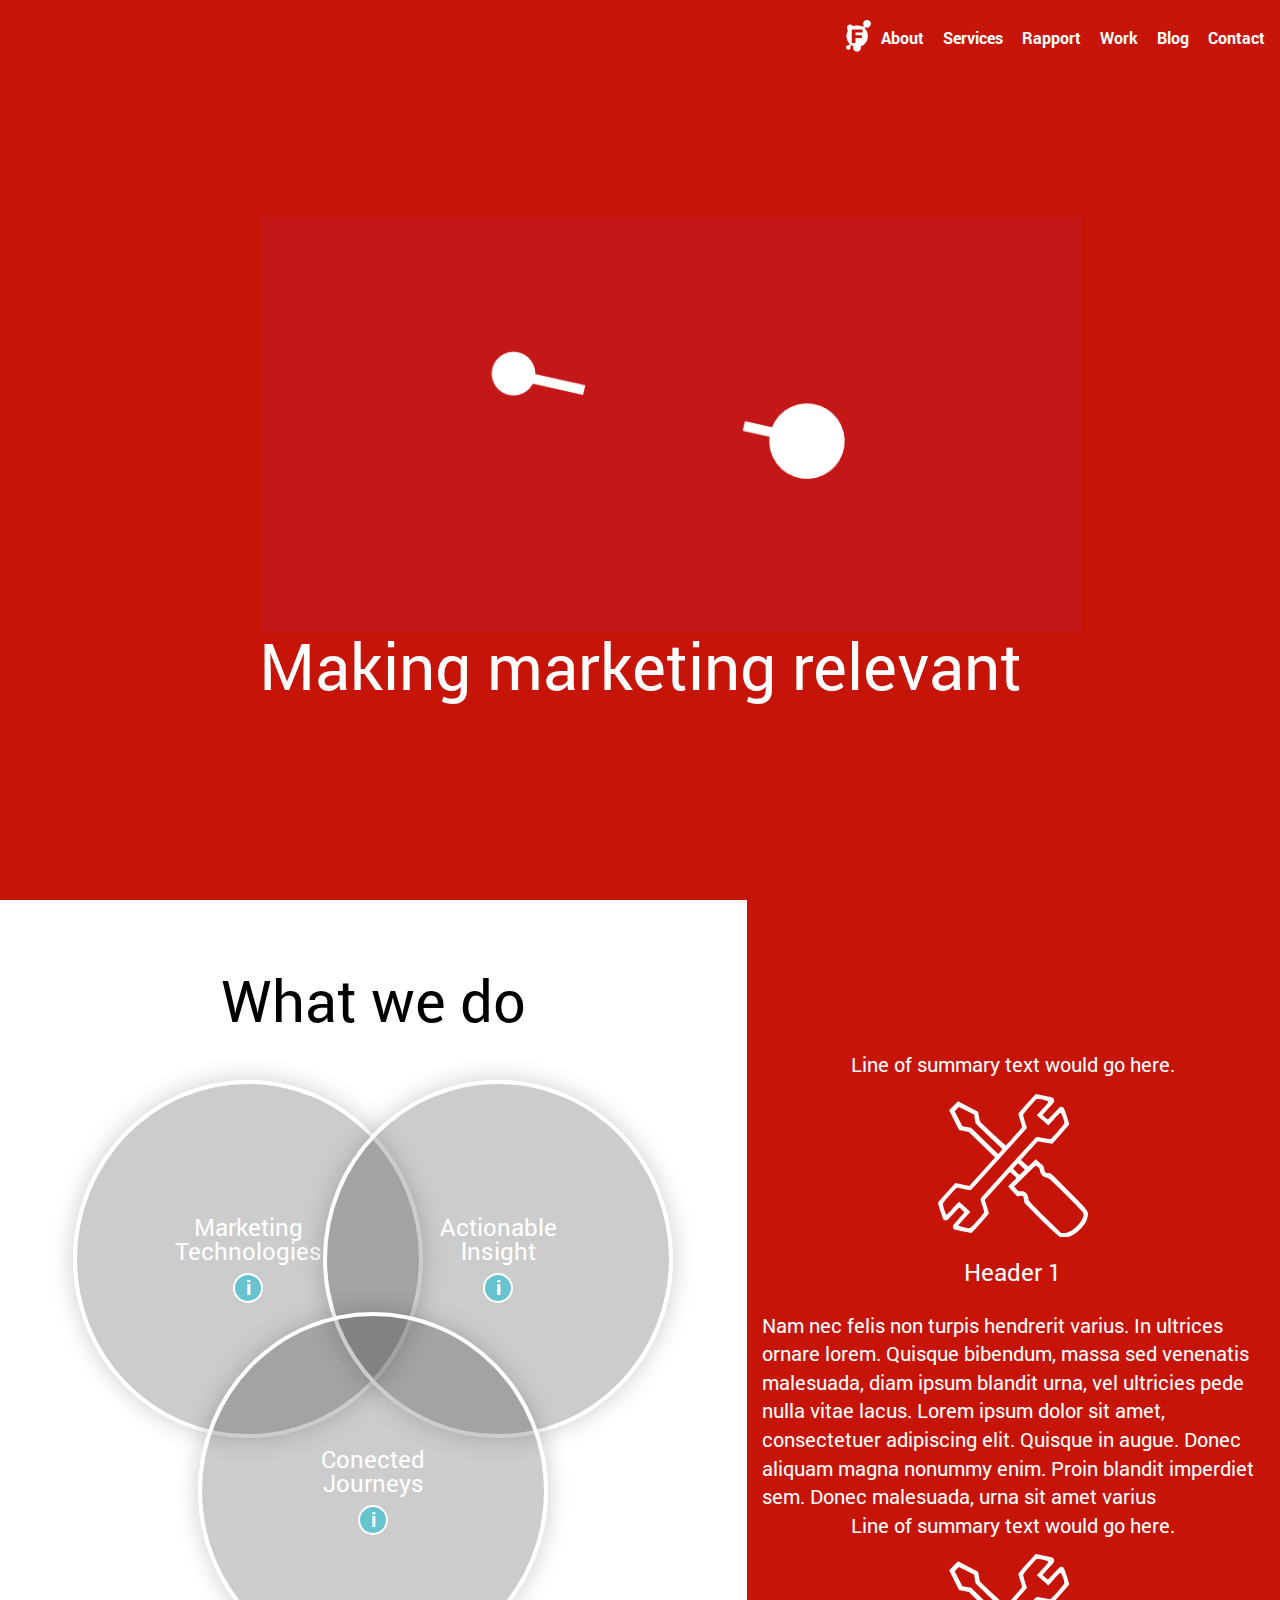
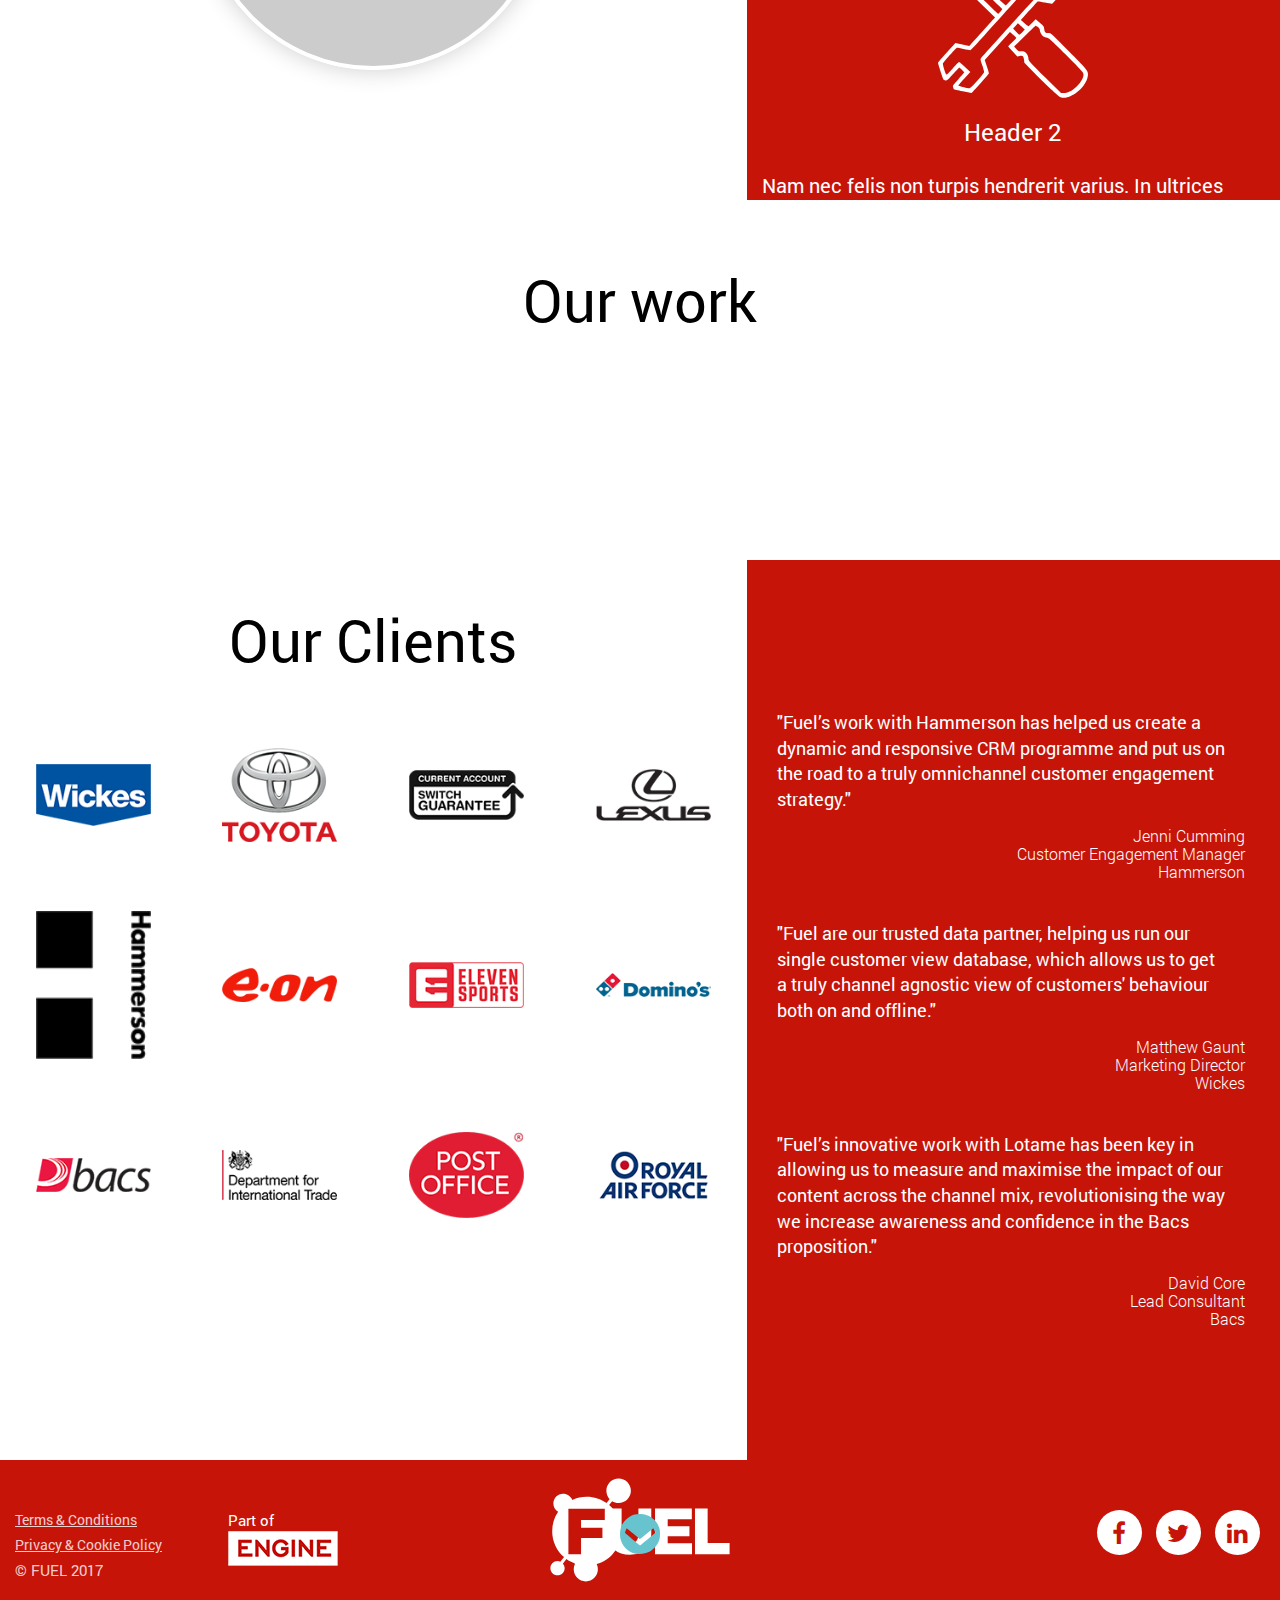
==== commit f250a4fa: "Edit Home Pages" ====
--- a/index.html
+++ b/index.html
@@ -25,14 +25,14 @@
 	<meta name="apple-mobile-web-app-status-bar-style" content="#000">
 
 	<style>body { opacity: 0; overflow-x: hidden; } html { background-color: #fff; }</style>
+	
 
 </head>
 
 <body>
 
 	<!-- Header -->
-
-	<header class="header">
+	<!-- <header class="header">
 		<div class="top-line">
 			<div class="container full-container">
 				<div class="row">
@@ -82,14 +82,118 @@
 				</a>
 			</div>
 		</div>
-	</header>
+	</header> -->
 
 	<!-- Header End -->
 
 	<!-- Main -->
-
-	<main class="main">
-		<div class="what-we-do" id="screen-two">
+	<!-- <ul id="menu">
+		<li data-menuanchor="header">
+			<a href="#header">
+				<?xml version="1.0" encoding="UTF-8" standalone="no"?>
+				<svg xmlns="http://www.w3.org/2000/svg" id="svg10" version="1.1" viewBox="0 0 33.252716 33.338039">
+					<defs id="defs2" />
+					<g transform="translate(-159.15481,-226.17359)" id="layer1">
+						<path id="path21" d="m 173.55131,259.37793 c -6.05928,-0.8105 -11.10061,-4.76343 -13.30058,-10.42904 -1.32895,-3.42248 -1.46031,-7.9057 -0.33358,-11.38565 1.64515,-5.08116 6.02028,-9.27809 11.34386,-10.88182 2.52797,-0.76155 7.10242,-0.6521 9.65729,0.23108 2.71974,0.94018 4.27732,1.86353 6.23898,3.69857 2.16374,2.02407 3.46031,4.00759 4.45033,6.80819 0.71144,2.01257 0.79922,2.59453 0.79992,5.30335 8e-4,3.47856 -0.39424,5.14244 -1.91642,8.06979 -1.21356,2.33384 -4.31509,5.49674 -6.5301,6.65932 -3.1769,1.66743 -7.02332,2.37917 -10.4097,1.92621 z m 9.13455,-12.65517 5.84074,-4.86338 -0.79748,-1.95803 c -0.71082,-1.74527 -0.84387,-1.91862 -1.22446,-1.59532 -8.58886,7.29597 -10.68422,8.92078 -11.08342,8.5944 -0.22965,-0.18775 -2.74309,-2.27657 -5.58544,-4.64182 l -5.1679,-4.30045 -0.7529,1.8973 c -0.72545,1.82812 -0.73549,1.9145 -0.27532,2.36925 0.26267,0.25957 3.09695,2.66557 6.29841,5.34667 5.60635,4.69511 5.84084,4.85889 6.36393,4.44475 0.2987,-0.23649 3.17143,-2.6185 6.38384,-5.29337 z" />
+					</g>
+				</svg>
+			</a>
+		</li>
+		<li data-menuanchor="whatwedo">
+			<a href="#whatwedo">
+				<?xml version="1.0" encoding="UTF-8" standalone="no"?>
+				<svg xmlns="http://www.w3.org/2000/svg" id="svg10" version="1.1" viewBox="0 0 33.252716 33.338039">
+					<defs id="defs2" />
+					<g transform="translate(-159.15481,-226.17359)" id="layer1">
+						<path id="path21" d="m 173.55131,259.37793 c -6.05928,-0.8105 -11.10061,-4.76343 -13.30058,-10.42904 -1.32895,-3.42248 -1.46031,-7.9057 -0.33358,-11.38565 1.64515,-5.08116 6.02028,-9.27809 11.34386,-10.88182 2.52797,-0.76155 7.10242,-0.6521 9.65729,0.23108 2.71974,0.94018 4.27732,1.86353 6.23898,3.69857 2.16374,2.02407 3.46031,4.00759 4.45033,6.80819 0.71144,2.01257 0.79922,2.59453 0.79992,5.30335 8e-4,3.47856 -0.39424,5.14244 -1.91642,8.06979 -1.21356,2.33384 -4.31509,5.49674 -6.5301,6.65932 -3.1769,1.66743 -7.02332,2.37917 -10.4097,1.92621 z m 9.13455,-12.65517 5.84074,-4.86338 -0.79748,-1.95803 c -0.71082,-1.74527 -0.84387,-1.91862 -1.22446,-1.59532 -8.58886,7.29597 -10.68422,8.92078 -11.08342,8.5944 -0.22965,-0.18775 -2.74309,-2.27657 -5.58544,-4.64182 l -5.1679,-4.30045 -0.7529,1.8973 c -0.72545,1.82812 -0.73549,1.9145 -0.27532,2.36925 0.26267,0.25957 3.09695,2.66557 6.29841,5.34667 5.60635,4.69511 5.84084,4.85889 6.36393,4.44475 0.2987,-0.23649 3.17143,-2.6185 6.38384,-5.29337 z" />
+					</g>
+				</svg>
+			</a>
+		</li>
+		<li data-menuanchor="ourwork">
+			<a href="#ourwork">
+				<?xml version="1.0" encoding="UTF-8" standalone="no"?>
+				<svg xmlns="http://www.w3.org/2000/svg" id="svg__we-do" version="1.1" viewBox="0 0 33.252716 33.338039">
+					<defs id="defs2" />
+					<g transform="translate(-159.15481,-226.17359)" id="layer1">
+						<path id="path21" d="m 173.55131,259.37793 c -6.05928,-0.8105 -11.10061,-4.76343 -13.30058,-10.42904 -1.32895,-3.42248 -1.46031,-7.9057 -0.33358,-11.38565 1.64515,-5.08116 6.02028,-9.27809 11.34386,-10.88182 2.52797,-0.76155 7.10242,-0.6521 9.65729,0.23108 2.71974,0.94018 4.27732,1.86353 6.23898,3.69857 2.16374,2.02407 3.46031,4.00759 4.45033,6.80819 0.71144,2.01257 0.79922,2.59453 0.79992,5.30335 8e-4,3.47856 -0.39424,5.14244 -1.91642,8.06979 -1.21356,2.33384 -4.31509,5.49674 -6.5301,6.65932 -3.1769,1.66743 -7.02332,2.37917 -10.4097,1.92621 z m 9.13455,-12.65517 5.84074,-4.86338 -0.79748,-1.95803 c -0.71082,-1.74527 -0.84387,-1.91862 -1.22446,-1.59532 -8.58886,7.29597 -10.68422,8.92078 -11.08342,8.5944 -0.22965,-0.18775 -2.74309,-2.27657 -5.58544,-4.64182 l -5.1679,-4.30045 -0.7529,1.8973 c -0.72545,1.82812 -0.73549,1.9145 -0.27532,2.36925 0.26267,0.25957 3.09695,2.66557 6.29841,5.34667 5.60635,4.69511 5.84084,4.85889 6.36393,4.44475 0.2987,-0.23649 3.17143,-2.6185 6.38384,-5.29337 z" />
+					</g>
+				</svg>
+			</a>
+		</li>
+		<li data-menuanchor="ourclients">
+			<a href="#ourclients">
+				<?xml version="1.0" encoding="UTF-8" standalone="no"?>
+				<svg xmlns="http://www.w3.org/2000/svg" id="svg__we-do" version="1.1" viewBox="0 0 33.252716 33.338039">
+					<defs id="defs2" />
+					<g transform="translate(-159.15481,-226.17359)" id="layer1">
+						<path id="path21" d="m 173.55131,259.37793 c -6.05928,-0.8105 -11.10061,-4.76343 -13.30058,-10.42904 -1.32895,-3.42248 -1.46031,-7.9057 -0.33358,-11.38565 1.64515,-5.08116 6.02028,-9.27809 11.34386,-10.88182 2.52797,-0.76155 7.10242,-0.6521 9.65729,0.23108 2.71974,0.94018 4.27732,1.86353 6.23898,3.69857 2.16374,2.02407 3.46031,4.00759 4.45033,6.80819 0.71144,2.01257 0.79922,2.59453 0.79992,5.30335 8e-4,3.47856 -0.39424,5.14244 -1.91642,8.06979 -1.21356,2.33384 -4.31509,5.49674 -6.5301,6.65932 -3.1769,1.66743 -7.02332,2.37917 -10.4097,1.92621 z m 9.13455,-12.65517 5.84074,-4.86338 -0.79748,-1.95803 c -0.71082,-1.74527 -0.84387,-1.91862 -1.22446,-1.59532 -8.58886,7.29597 -10.68422,8.92078 -11.08342,8.5944 -0.22965,-0.18775 -2.74309,-2.27657 -5.58544,-4.64182 l -5.1679,-4.30045 -0.7529,1.8973 c -0.72545,1.82812 -0.73549,1.9145 -0.27532,2.36925 0.26267,0.25957 3.09695,2.66557 6.29841,5.34667 5.60635,4.69511 5.84084,4.85889 6.36393,4.44475 0.2987,-0.23649 3.17143,-2.6185 6.38384,-5.29337 z" />
+					</g>
+				</svg>
+			</a>
+		</li>
+	</ul> -->
+	<button id="moveDown" class="page_arrow page_up">
+		<svg xmlns="http://www.w3.org/2000/svg" id="svg__we-do" version="1.1" viewBox="0 0 33.252716 33.338039">
+			<defs id="defs2" />
+			<g transform="translate(-159.15481,-226.17359)" id="layer1">
+				<path id="path21" d="m 173.55131,259.37793 c -6.05928,-0.8105 -11.10061,-4.76343 -13.30058,-10.42904 -1.32895,-3.42248 -1.46031,-7.9057 -0.33358,-11.38565 1.64515,-5.08116 6.02028,-9.27809 11.34386,-10.88182 2.52797,-0.76155 7.10242,-0.6521 9.65729,0.23108 2.71974,0.94018 4.27732,1.86353 6.23898,3.69857 2.16374,2.02407 3.46031,4.00759 4.45033,6.80819 0.71144,2.01257 0.79922,2.59453 0.79992,5.30335 8e-4,3.47856 -0.39424,5.14244 -1.91642,8.06979 -1.21356,2.33384 -4.31509,5.49674 -6.5301,6.65932 -3.1769,1.66743 -7.02332,2.37917 -10.4097,1.92621 z m 9.13455,-12.65517 5.84074,-4.86338 -0.79748,-1.95803 c -0.71082,-1.74527 -0.84387,-1.91862 -1.22446,-1.59532 -8.58886,7.29597 -10.68422,8.92078 -11.08342,8.5944 -0.22965,-0.18775 -2.74309,-2.27657 -5.58544,-4.64182 l -5.1679,-4.30045 -0.7529,1.8973 c -0.72545,1.82812 -0.73549,1.9145 -0.27532,2.36925 0.26267,0.25957 3.09695,2.66557 6.29841,5.34667 5.60635,4.69511 5.84084,4.85889 6.36393,4.44475 0.2987,-0.23649 3.17143,-2.6185 6.38384,-5.29337 z" />
+			</g>
+		</svg>
+	</button>
+	<main class="main" id="full-page">
+		<div class="section header" data-anchor="header">
+			<div class="top-line">
+				<div class="container full-container">
+					<div class="row">
+						<div class="col-md-12">
+							<div class="wrapper-menu">
+								<a href="#" class="logo">
+									<?xml version="1.0" encoding="UTF-8" standalone="no"?>
+									<svg xmlns="http://www.w3.org/2000/svg" id="svg8" version="1.1" viewBox="0 0 19.501051 24.83807" class="logo-svg">
+										<defs id="defs2" />
+										<g transform="translate(-180.19903,-231.22269)" id="layer1">
+											<path id="path21" d="m 187.41772,255.70626 c -1.06865,-0.46478 -1.74957,-1.75056 -1.62405,-3.06671 0.0878,-0.92056 0.0203,-1.04013 -0.8103,-1.43623 -1.08746,-0.51858 -1.44473,-0.20321 -1.22213,1.07877 0.20216,1.16422 -0.66934,2.22393 -1.82894,2.22393 -2.34257,0 -2.29523,-3.48383 0.0487,-3.58644 1.21965,-0.0534 1.29154,-0.68229 0.23607,-2.06504 -0.9456,-1.23879 -1.31855,-2.21158 -1.64549,-4.29203 -0.17547,-1.11661 0.43823,-4.13384 0.97153,-4.77642 0.20282,-0.24438 0.16419,-0.50535 -0.13884,-0.93799 -0.23091,-0.32967 -0.41984,-1.09811 -0.41984,-1.70764 0,-0.92156 0.14237,-1.22803 0.84526,-1.81947 0.68002,-0.5722 1.02363,-0.68229 1.75773,-0.56316 0.50186,0.0814 1.17707,0.39665 1.50047,0.70047 0.53723,0.5047 0.69522,0.5254 1.82973,0.23973 1.58446,-0.39898 3.97566,-0.18351 5.51367,0.49683 1.50959,0.66777 1.89611,0.39192 1.33444,-0.95235 -0.85125,-2.03733 0.54401,-4.01982 2.82912,-4.01982 1.55331,0 2.51364,0.68801 2.93818,2.10502 0.25998,0.86772 0.23158,1.16882 -0.19207,2.03632 -0.67449,1.38117 -2.16476,2.13008 -3.45231,1.73492 -1.23996,-0.38056 -1.44018,0.17989 -0.47433,1.32774 1.2916,1.53498 1.79772,3.03545 1.80921,5.36371 0.008,1.60707 -0.12451,2.4145 -0.55012,3.35377 -0.73858,1.62992 -2.48484,3.49452 -3.92625,4.19229 -1.04487,0.50581 -1.1441,0.63409 -1.00982,1.30545 0.21477,1.07386 -0.5642,2.53372 -1.61907,3.03429 -1.06337,0.5046 -1.59587,0.51053 -2.70057,0.0301 z m 0.18131,-8.47628 v -1.98437 h 2.51354 2.51355 v -1.05834 -1.05833 h -2.51355 -2.51354 v -1.05833 -1.05834 h 2.77813 2.77812 v -1.19062 -1.19063 h -4.23333 -4.23333 v 5.29167 5.29167 h 1.4552 1.45521 z" />
+										</g>
+									</svg>
+								</a>
+								<nav class="header-menu">
+									<a href="#" class="open-menu"><i class="fa fa-th" aria-hidden="true"></i></a>
+									<ul class="menu">
+										<li><a href="#">About</a></li>
+										<li><a href="#">Services</a></li>
+										<li><a href="#">Rapport</a></li>
+										<li><a href="#">Work</a></li>
+										<li><a href="#">Blog</a></li>
+										<li><a href="#">Contact</a></li>
+									</ul>
+								</nav>
+							</div>
+						</div>
+					</div>
+				</div>
+			</div>
+			<div class="container full-container">
+				<div class="row">
+					<div class="col-md-12">
+						<div class="name-site">
+							<img src="img/screen-animstion.gif" class="name-site__gif" width="820px" alt="">
+							<h1 class="name-site__description">Making marketing relevant</h1>
+						</div>
+					</div>
+					<!-- <a href="#whatwedo" class="scroll-down">
+						<?xml version="1.0" encoding="UTF-8" standalone="no"?>
+						<svg xmlns="http://www.w3.org/2000/svg" id="svg10" version="1.1" viewBox="0 0 33.252716 33.338039">
+							<defs id="defs2" />
+							<g transform="translate(-159.15481,-226.17359)" id="layer1">
+								<path id="path21" d="m 173.55131,259.37793 c -6.05928,-0.8105 -11.10061,-4.76343 -13.30058,-10.42904 -1.32895,-3.42248 -1.46031,-7.9057 -0.33358,-11.38565 1.64515,-5.08116 6.02028,-9.27809 11.34386,-10.88182 2.52797,-0.76155 7.10242,-0.6521 9.65729,0.23108 2.71974,0.94018 4.27732,1.86353 6.23898,3.69857 2.16374,2.02407 3.46031,4.00759 4.45033,6.80819 0.71144,2.01257 0.79922,2.59453 0.79992,5.30335 8e-4,3.47856 -0.39424,5.14244 -1.91642,8.06979 -1.21356,2.33384 -4.31509,5.49674 -6.5301,6.65932 -3.1769,1.66743 -7.02332,2.37917 -10.4097,1.92621 z m 9.13455,-12.65517 5.84074,-4.86338 -0.79748,-1.95803 c -0.71082,-1.74527 -0.84387,-1.91862 -1.22446,-1.59532 -8.58886,7.29597 -10.68422,8.92078 -11.08342,8.5944 -0.22965,-0.18775 -2.74309,-2.27657 -5.58544,-4.64182 l -5.1679,-4.30045 -0.7529,1.8973 c -0.72545,1.82812 -0.73549,1.9145 -0.27532,2.36925 0.26267,0.25957 3.09695,2.66557 6.29841,5.34667 5.60635,4.69511 5.84084,4.85889 6.36393,4.44475 0.2987,-0.23649 3.17143,-2.6185 6.38384,-5.29337 z" />
+							</g>
+						</svg>
+					</a> -->
+				</div>
+			</div>
+		</div>
+		<div class="section what-we-do" data-anchor="whatwedo">
 			<div class="container full-container">
 				<div class="row wrapper__we-do">
 					<div class="col-md-7 left-tabs__we-do">
@@ -211,204 +315,7 @@
 					</div>
 				</div>
 			</div>
-			<a href="#our-work" class="scroll-down">
-				<?xml version="1.0" encoding="UTF-8" standalone="no"?>
-				<svg xmlns="http://www.w3.org/2000/svg" id="svg__we-do" version="1.1" viewBox="0 0 33.252716 33.338039">
-					<defs id="defs2" />
-					<g transform="translate(-159.15481,-226.17359)" id="layer1">
-						<path id="path21" d="m 173.55131,259.37793 c -6.05928,-0.8105 -11.10061,-4.76343 -13.30058,-10.42904 -1.32895,-3.42248 -1.46031,-7.9057 -0.33358,-11.38565 1.64515,-5.08116 6.02028,-9.27809 11.34386,-10.88182 2.52797,-0.76155 7.10242,-0.6521 9.65729,0.23108 2.71974,0.94018 4.27732,1.86353 6.23898,3.69857 2.16374,2.02407 3.46031,4.00759 4.45033,6.80819 0.71144,2.01257 0.79922,2.59453 0.79992,5.30335 8e-4,3.47856 -0.39424,5.14244 -1.91642,8.06979 -1.21356,2.33384 -4.31509,5.49674 -6.5301,6.65932 -3.1769,1.66743 -7.02332,2.37917 -10.4097,1.92621 z m 9.13455,-12.65517 5.84074,-4.86338 -0.79748,-1.95803 c -0.71082,-1.74527 -0.84387,-1.91862 -1.22446,-1.59532 -8.58886,7.29597 -10.68422,8.92078 -11.08342,8.5944 -0.22965,-0.18775 -2.74309,-2.27657 -5.58544,-4.64182 l -5.1679,-4.30045 -0.7529,1.8973 c -0.72545,1.82812 -0.73549,1.9145 -0.27532,2.36925 0.26267,0.25957 3.09695,2.66557 6.29841,5.34667 5.60635,4.69511 5.84084,4.85889 6.36393,4.44475 0.2987,-0.23649 3.17143,-2.6185 6.38384,-5.29337 z" />
-					</g>
-				</svg>
-			</a>
-		</div>
-		<div class="our-work" id="our-work">
-			<div class="container full-container">
-				<div class="row">
-					<h3 class="heading-style__h3">Our work</h3>
-					<div class="owl-carousel our-work__carousel">
-						<div class="our-work__item">
-							<img src="img/slider-img1.jpg" alt="Name slider">
-							<div class="info__our-work">
-								<h3>Current Account Switch</h3>
-								<p>
-									And now a few lines of info <br> here
-								</p>
-								<a href="#">Service 1, </a>
-								<a href="#">Service 2</a>
-							</div>
-						</div>
-						<div class="our-work__item">
-							<img src="img/slider-img1.jpg" alt="Name slider">
-							<div class="info__our-work">
-								<h3>Current Account Switch</h3>
-								<p>
-									And now a few lines of info here
-								</p>
-								<a href="#">Service 1, </a>
-								<a href="#">Service 2</a>
-							</div>
-						</div>
-						<div class="our-work__item">
-							<img src="img/slider-img1.jpg" alt="Name slider">
-							<div class="info__our-work">
-								<h3>Current Account Switch</h3>
-								<p>
-									And now a few lines of info here
-								</p>
-								<a href="#">Service 1, </a>
-								<a href="#">Service 2</a>
-							</div>
-						</div>
-					</div>
-				</div>
-			</div>
-			<a href="#our-client" class="scroll-down">
-				<?xml version="1.0" encoding="UTF-8" standalone="no"?>
-				<svg xmlns="http://www.w3.org/2000/svg" id="svg__we-do" version="1.1" viewBox="0 0 33.252716 33.338039">
-					<defs id="defs2" />
-					<g transform="translate(-159.15481,-226.17359)" id="layer1">
-						<path id="path21" d="m 173.55131,259.37793 c -6.05928,-0.8105 -11.10061,-4.76343 -13.30058,-10.42904 -1.32895,-3.42248 -1.46031,-7.9057 -0.33358,-11.38565 1.64515,-5.08116 6.02028,-9.27809 11.34386,-10.88182 2.52797,-0.76155 7.10242,-0.6521 9.65729,0.23108 2.71974,0.94018 4.27732,1.86353 6.23898,3.69857 2.16374,2.02407 3.46031,4.00759 4.45033,6.80819 0.71144,2.01257 0.79922,2.59453 0.79992,5.30335 8e-4,3.47856 -0.39424,5.14244 -1.91642,8.06979 -1.21356,2.33384 -4.31509,5.49674 -6.5301,6.65932 -3.1769,1.66743 -7.02332,2.37917 -10.4097,1.92621 z m 9.13455,-12.65517 5.84074,-4.86338 -0.79748,-1.95803 c -0.71082,-1.74527 -0.84387,-1.91862 -1.22446,-1.59532 -8.58886,7.29597 -10.68422,8.92078 -11.08342,8.5944 -0.22965,-0.18775 -2.74309,-2.27657 -5.58544,-4.64182 l -5.1679,-4.30045 -0.7529,1.8973 c -0.72545,1.82812 -0.73549,1.9145 -0.27532,2.36925 0.26267,0.25957 3.09695,2.66557 6.29841,5.34667 5.60635,4.69511 5.84084,4.85889 6.36393,4.44475 0.2987,-0.23649 3.17143,-2.6185 6.38384,-5.29337 z" />
-					</g>
-				</svg>
-			</a>
-		</div>
-		<div class="our-clients" id="our-client">
-			<div class="container full-container">
-				<div class="row">
-					<div class="col-md-7 wrapper-clients column">
-						<h3 class="heading-style__h3">Our Clients</h3>
-						<div class="row">
-							<div class="col-md-3 col-sm-4">
-								<div class="item-client__icon">
-									<div class="item-block__icon">
-										<img src="img/clients/client-icons1.png" alt="">
-									</div>
-								</div>
-							</div>
-							<div class="col-md-3 col-sm-4">
-								<div class="item-client__icon">
-									<div class="item-block__icon">
-										<img src="img/clients/client-icons2.png" alt="">
-									</div>
-								</div>
-							</div>
-							<div class="col-md-3 col-sm-4">
-								<div class="item-client__icon">
-									<div class="item-block__icon">
-										<img src="img/clients/client-icons3.png" alt="">
-									</div>
-								</div>
-							</div>
-							<div class="col-md-3 col-sm-4">
-								<div class="item-client__icon">
-									<div class="item-block__icon">
-										<img src="img/clients/client-icons4.png" alt="">
-									</div>
-								</div>
-							</div>
-							<div class="col-md-3 col-sm-4">
-								<div class="item-client__icon">
-									<div class="item-block__icon">
-										<img src="img/clients/client-icons5.png" alt="">
-									</div>
-								</div>
-							</div>
-							<div class="col-md-3 col-sm-4">
-								<div class="item-client__icon">
-									<div class="item-block__icon">
-										<img src="img/clients/client-icons6.png" alt="">
-									</div>
-								</div>
-							</div>
-							<div class="col-md-3 col-sm-4">
-								<div class="item-client__icon">
-									<div class="item-block__icon">
-										<img src="img/clients/client-icons7.png" alt="">
-									</div>
-								</div>
-							</div>
-							<div class="col-md-3 col-sm-4">
-								<div class="item-client__icon">
-									<div class="item-block__icon">
-										<img src="img/clients/client-icons8.png" alt="">
-									</div>
-								</div>
-							</div>
-							<div class="col-md-3 col-sm-4">
-								<div class="item-client__icon">
-									<div class="item-block__icon">
-										<img src="img/clients/client-icons9.png" alt="">
-									</div>
-								</div>
-							</div>
-							<div class="col-md-3 col-sm-4">
-								<div class="item-client__icon">
-									<div class="item-block__icon">
-										<img src="img/clients/client-icons10.png" alt="">
-									</div>
-								</div>
-							</div>
-							<div class="col-md-3 col-sm-4">
-								<div class="item-client__icon">
-									<div class="item-block__icon">
-										<img src="img/clients/client-icons11.png" alt="">
-									</div>
-								</div>
-							</div>
-							<div class="col-md-3 col-sm-4">
-								<div class="item-client__icon">
-									<div class="item-block__icon">
-										<img src="img/clients/client-icons12.png" alt="">
-									</div>
-								</div>
-							</div>
-						</div>
-					</div>
-					<div class="col-md-5 wrapper-descript red-left__before column">
-						<div class="wrapper-descript__item">
-							<p>
-								"Fuel’s work with Hammerson has helped us
-								create a dynamic and responsive CRM
-								programme and put us on the road to a truly
-								omnichannel customer engagement strategy."
-							</p>
-							<div class="wrapper-descript__item-info">
-								<span>Jenni Cumming</span>
-								<span>Customer Engagement Manager</span>
-								<span>Hammerson</span>
-							</div>
-						</div>
-						<div class="wrapper-descript__item">
-							<p>
-								"Fuel are our trusted data partner, helping us
-								run our single customer view database, which
-								allows us to get a truly channel agnostic view
-								of customers' behaviour both on and offline."
-							</p>
-							<div class="wrapper-descript__item-info">
-								<span>Matthew Gaunt</span>
-								<span>Marketing Director</span>
-								<span>Wickes</span>
-							</div>
-						</div>
-						<div class="wrapper-descript__item">
-							<p>
-								"Fuel’s innovative work with Lotame has been
-								key in allowing us to measure and maximise the
-								impact of our content across the channel mix,
-								revolutionising the way we increase awareness
-								and confidence in the Bacs proposition."
-							</p>
-							<div class="wrapper-descript__item-info">
-								<span>David Core</span>
-								<span>Lead Consultant</span>
-								<span>Bacs</span>
-							</div>
-						</div>
-					</div>
-				</div>
-			</div>
-			<!-- <a href="#footer" class="scroll-down">
+			<!-- <a href="#our-work" class="scroll-down">
 				<?xml version="1.0" encoding="UTF-8" standalone="no"?>
 				<svg xmlns="http://www.w3.org/2000/svg" id="svg__we-do" version="1.1" viewBox="0 0 33.252716 33.338039">
 					<defs id="defs2" />
@@ -418,13 +325,269 @@
 				</svg>
 			</a> -->
 		</div>
+		<div class="section our-work" data-anchor="ourwork">
+			<div class="container">
+				<div class="row">
+					<h3 class="heading-style__h3">Our work</h3>
+					<div class="owl-carousel our-work__carousel">
+						<div class="our-work__item">
+							<img src="img/slider-img1.jpg" alt="Name slider">
+							<div class="info__our-work">
+								<h3>Current Account Switch</h3>
+								<p>
+									And now a few lines of info <br> here
+								</p>
+								<a href="#">Service 1, </a>
+								<a href="#">Service 2</a>
+							</div>
+						</div>
+						<div class="our-work__item">
+							<img src="img/slider-img1.jpg" alt="Name slider">
+							<div class="info__our-work">
+								<h3>Current Account Switch</h3>
+								<p>
+									And now a few lines of info here
+								</p>
+								<a href="#">Service 1, </a>
+								<a href="#">Service 2</a>
+							</div>
+						</div>
+						<div class="our-work__item">
+							<img src="img/slider-img1.jpg" alt="Name slider">
+							<div class="info__our-work">
+								<h3>Current Account Switch</h3>
+								<p>
+									And now a few lines of info here
+								</p>
+								<a href="#">Service 1, </a>
+								<a href="#">Service 2</a>
+							</div>
+						</div>
+					</div>
+				</div>
+			</div>
+			<!-- <a href="#our-client" class="scroll-down">
+				<?xml version="1.0" encoding="UTF-8" standalone="no"?>
+				<svg xmlns="http://www.w3.org/2000/svg" id="svg__we-do" version="1.1" viewBox="0 0 33.252716 33.338039">
+					<defs id="defs2" />
+					<g transform="translate(-159.15481,-226.17359)" id="layer1">
+						<path id="path21" d="m 173.55131,259.37793 c -6.05928,-0.8105 -11.10061,-4.76343 -13.30058,-10.42904 -1.32895,-3.42248 -1.46031,-7.9057 -0.33358,-11.38565 1.64515,-5.08116 6.02028,-9.27809 11.34386,-10.88182 2.52797,-0.76155 7.10242,-0.6521 9.65729,0.23108 2.71974,0.94018 4.27732,1.86353 6.23898,3.69857 2.16374,2.02407 3.46031,4.00759 4.45033,6.80819 0.71144,2.01257 0.79922,2.59453 0.79992,5.30335 8e-4,3.47856 -0.39424,5.14244 -1.91642,8.06979 -1.21356,2.33384 -4.31509,5.49674 -6.5301,6.65932 -3.1769,1.66743 -7.02332,2.37917 -10.4097,1.92621 z m 9.13455,-12.65517 5.84074,-4.86338 -0.79748,-1.95803 c -0.71082,-1.74527 -0.84387,-1.91862 -1.22446,-1.59532 -8.58886,7.29597 -10.68422,8.92078 -11.08342,8.5944 -0.22965,-0.18775 -2.74309,-2.27657 -5.58544,-4.64182 l -5.1679,-4.30045 -0.7529,1.8973 c -0.72545,1.82812 -0.73549,1.9145 -0.27532,2.36925 0.26267,0.25957 3.09695,2.66557 6.29841,5.34667 5.60635,4.69511 5.84084,4.85889 6.36393,4.44475 0.2987,-0.23649 3.17143,-2.6185 6.38384,-5.29337 z" />
+					</g>
+				</svg>
+			</a> -->
+		</div>
+		<div class="section" data-anchor="ourclients">
+			<div class="our-clients">
+				<div class="container full-container">
+					<div class="row">
+						<div class="col-md-7 wrapper-clients column">
+							<h3 class="heading-style__h3">Our Clients</h3>
+							<div class="row">
+								<div class="col-md-3 col-sm-4">
+									<div class="item-client__icon">
+										<div class="item-block__icon">
+											<img src="img/clients/client-icons1.png" alt="">
+										</div>
+									</div>
+								</div>
+								<div class="col-md-3 col-sm-4">
+									<div class="item-client__icon">
+										<div class="item-block__icon">
+											<img src="img/clients/client-icons2.png" alt="">
+										</div>
+									</div>
+								</div>
+								<div class="col-md-3 col-sm-4">
+									<div class="item-client__icon">
+										<div class="item-block__icon">
+											<img src="img/clients/client-icons3.png" alt="">
+										</div>
+									</div>
+								</div>
+								<div class="col-md-3 col-sm-4">
+									<div class="item-client__icon">
+										<div class="item-block__icon">
+											<img src="img/clients/client-icons4.png" alt="">
+										</div>
+									</div>
+								</div>
+								<div class="col-md-3 col-sm-4">
+									<div class="item-client__icon">
+										<div class="item-block__icon">
+											<img src="img/clients/client-icons5.png" alt="">
+										</div>
+									</div>
+								</div>
+								<div class="col-md-3 col-sm-4">
+									<div class="item-client__icon">
+										<div class="item-block__icon">
+											<img src="img/clients/client-icons6.png" alt="">
+										</div>
+									</div>
+								</div>
+								<div class="col-md-3 col-sm-4">
+									<div class="item-client__icon">
+										<div class="item-block__icon">
+											<img src="img/clients/client-icons7.png" alt="">
+										</div>
+									</div>
+								</div>
+								<div class="col-md-3 col-sm-4">
+									<div class="item-client__icon">
+										<div class="item-block__icon">
+											<img src="img/clients/client-icons8.png" alt="">
+										</div>
+									</div>
+								</div>
+								<div class="col-md-3 col-sm-4">
+									<div class="item-client__icon">
+										<div class="item-block__icon">
+											<img src="img/clients/client-icons9.png" alt="">
+										</div>
+									</div>
+								</div>
+								<div class="col-md-3 col-sm-4">
+									<div class="item-client__icon">
+										<div class="item-block__icon">
+											<img src="img/clients/client-icons10.png" alt="">
+										</div>
+									</div>
+								</div>
+								<div class="col-md-3 col-sm-4">
+									<div class="item-client__icon">
+										<div class="item-block__icon">
+											<img src="img/clients/client-icons11.png" alt="">
+										</div>
+									</div>
+								</div>
+								<div class="col-md-3 col-sm-4">
+									<div class="item-client__icon">
+										<div class="item-block__icon">
+											<img src="img/clients/client-icons12.png" alt="">
+										</div>
+									</div>
+								</div>
+							</div>
+						</div>
+						<div class="col-md-5 wrapper-descript red-left__before column">
+							<div class="wrapper-descript__item">
+								<p>
+									"Fuel’s work with Hammerson has helped us
+									create a dynamic and responsive CRM
+									programme and put us on the road to a truly
+									omnichannel customer engagement strategy."
+								</p>
+								<div class="wrapper-descript__item-info">
+									<span>Jenni Cumming</span>
+									<span>Customer Engagement Manager</span>
+									<span>Hammerson</span>
+								</div>
+							</div>
+							<div class="wrapper-descript__item">
+								<p>
+									"Fuel are our trusted data partner, helping us
+									run our single customer view database, which
+									allows us to get a truly channel agnostic view
+									of customers' behaviour both on and offline."
+								</p>
+								<div class="wrapper-descript__item-info">
+									<span>Matthew Gaunt</span>
+									<span>Marketing Director</span>
+									<span>Wickes</span>
+								</div>
+							</div>
+							<div class="wrapper-descript__item">
+								<p>
+									"Fuel’s innovative work with Lotame has been
+									key in allowing us to measure and maximise the
+									impact of our content across the channel mix,
+									revolutionising the way we increase awareness
+									and confidence in the Bacs proposition."
+								</p>
+								<div class="wrapper-descript__item-info">
+									<span>David Core</span>
+									<span>Lead Consultant</span>
+									<span>Bacs</span>
+								</div>
+							</div>
+						</div>
+					</div>
+				</div>
+				<!-- <a href="#footer" class="scroll-down">
+					<?xml version="1.0" encoding="UTF-8" standalone="no"?>
+					<svg xmlns="http://www.w3.org/2000/svg" id="svg__we-do" version="1.1" viewBox="0 0 33.252716 33.338039">
+						<defs id="defs2" />
+						<g transform="translate(-159.15481,-226.17359)" id="layer1">
+							<path id="path21" d="m 173.55131,259.37793 c -6.05928,-0.8105 -11.10061,-4.76343 -13.30058,-10.42904 -1.32895,-3.42248 -1.46031,-7.9057 -0.33358,-11.38565 1.64515,-5.08116 6.02028,-9.27809 11.34386,-10.88182 2.52797,-0.76155 7.10242,-0.6521 9.65729,0.23108 2.71974,0.94018 4.27732,1.86353 6.23898,3.69857 2.16374,2.02407 3.46031,4.00759 4.45033,6.80819 0.71144,2.01257 0.79922,2.59453 0.79992,5.30335 8e-4,3.47856 -0.39424,5.14244 -1.91642,8.06979 -1.21356,2.33384 -4.31509,5.49674 -6.5301,6.65932 -3.1769,1.66743 -7.02332,2.37917 -10.4097,1.92621 z m 9.13455,-12.65517 5.84074,-4.86338 -0.79748,-1.95803 c -0.71082,-1.74527 -0.84387,-1.91862 -1.22446,-1.59532 -8.58886,7.29597 -10.68422,8.92078 -11.08342,8.5944 -0.22965,-0.18775 -2.74309,-2.27657 -5.58544,-4.64182 l -5.1679,-4.30045 -0.7529,1.8973 c -0.72545,1.82812 -0.73549,1.9145 -0.27532,2.36925 0.26267,0.25957 3.09695,2.66557 6.29841,5.34667 5.60635,4.69511 5.84084,4.85889 6.36393,4.44475 0.2987,-0.23649 3.17143,-2.6185 6.38384,-5.29337 z" />
+						</g>
+					</svg>
+				</a> -->
+			</div>
+			<footer class="footer myMenu" id="footer">
+				<div class="container full-container">
+					<div class="row">
+						<div class="col-md-2 col-sm-4  wrapper-copyrght">
+							<a href="#">Terms & Conditions</a>
+							<a href="#">Privacy & Cookie Policy</a>
+							<span clas="copyright">© FUEL 2017</span>
+						</div>
+						<div class="col-md-2  wrapper-engine">
+							<p>Part of</p>
+							<a href="#" class="engine"></a>
+						</div>
+						<div class="col-md-4 col-sm-4 hidde-480">
+							<div class="wrapper__logo-footer">
+								<svg version="1.1" id="logo-name" xmlns="http://www.w3.org/2000/svg" xmlns:xlink="http://www.w3.org/1999/xlink" x="0px" y="0px" viewBox="0 0 91 52.6" style="enable-background:new 0 0 91 52.6;" xml:space="preserve">
+									<g id="xA0_2">
+										<g>
+											<path class="st0" d="M34.7,12.7c3.4,0,6.2-2.8,6.2-6.2c0-3.4-2.8-6.2-6.2-6.2c-3.4,0-6.2,2.8-6.2,6.2c0,1.6,0.6,3.1,1.6,4.2
+											l-1.5,2c-2.8-2-6.3-3.2-10-3.2c-2.6,0-5.1,0.6-7.3,1.6C10.5,9.3,8.7,8,6.6,8c-2.7,0-4.9,2.2-4.9,4.9c0,1.8,0.9,3.3,2.4,4.2
+											c-1.9,2.8-3,6.2-3,9.8c0,5.2,2.3,9.9,6,13.1l-1.9,2.3c-0.4-0.2-0.9-0.3-1.4-0.3c-2,0-3.6,1.6-3.6,3.6c0,2,1.6,3.6,3.6,3.6
+											c2,0,3.6-1.6,3.6-3.6c0-0.9-0.3-1.7-0.9-2.3l1.8-2.3c1.3,1,2.8,1.7,4.4,2.3c-0.5,0.9-0.7,1.9-0.7,2.9c0,3.4,2.7,6.1,6.1,6.1
+											c3.4,0,6.1-2.7,6.1-6.1c0-1-0.2-1.9-0.6-2.7C30.8,41.5,36,34.8,36,27c0-5.3-2.4-10.1-6.1-13.3l1.5-1.9
+											C32.3,12.4,33.5,12.7,34.7,12.7z M27.6,21.2H15.7v3.9h10.8v5.2H15.7v8.3H9.3V15.6h18.4V21.2z"/>
+										</g>
+									</g>
+									<g id="xA0_3">
+										<g>
+											<path class="st1" d="M44.7,15.4v13c0,3.2-1.7,4.7-4.3,4.7c-2.6,0-4.2-1.6-4.2-4.9V15.4h-6.4v12.9c0,7.2,4.1,10.5,10.6,10.5
+											c6.5,0,10.8-3.3,10.8-10.7V15.4H44.7z"/>
+										</g>
+									</g>
+									<g id="xA0_4">
+										<g>
+											<polygon class="st1" points="59.5,33 59.5,29.4 70.5,29.4 70.5,24.4 59.5,24.4 59.5,20.8 71.7,20.8 71.7,15.4 53.1,15.4 
+											53.1,38.5 71.8,38.5 71.8,33 		"/>
+										</g>
+									</g>
+									<g id="xA0_5">
+										<g>
+											<polygon class="st1" points="79.7,32.9 79.7,15.4 73.3,15.4 73.3,38.5 90.8,38.5 90.8,32.9 		"/>
+										</g>
+									</g>
+								</svg>
+							</div>
+						</div>
+						<div class="col-md-4 col-sm-4">
+							<nav class="social social-small">
+								<ul>
+									<li><a href="#"><i class="fa fa-facebook" aria-hidden="true"></i></a></li>
+									<li><a href="#"><i class="fa fa-twitter" aria-hidden="true"></i></a></li>
+									<li><a href="#"><i class="fa fa-linkedin" aria-hidden="true"></i></a></li>
+								</ul>
+							</nav>
+						</div>
+					</div>
+				</div>
+			</footer>
+		</div>
 	</main>
 
 	<!-- Main End -->
 
 	<!-- Footer -->
 
-	<footer class="footer" id="footer">
+	<!-- <footer class="footer" id="footer">
 		<div class="container full-container">
 			<div class="row">
 				<div class="col-md-2 col-sm-4  wrapper-copyrght">
@@ -480,11 +643,45 @@
 				</div>
 			</div>
 		</div>
-	</footer>
+	</footer> -->
 
 	<!-- Footer End -->
 
 	<link rel="stylesheet" href="css/main.min.css">
+	<link rel="stylesheet" href="libs/fullPage/jquery.fullpage.min.css">
+	<script src="http://envix.co.uk.gridhosted.co.uk/js/jquery-1.11.3.min.js"></script>
 	<script src="js/scripts.min.js"></script>
+	<script src="libs/fullPage/scrolloverflow.min.js"></script>
+	<script src="libs/fullPage/jquery.fullpage.min.js"></script>
+	<script>
+		$('#full-page').fullpage({
+			anchors: ['header', 'whatwedo', 'ourwork', 'ourclients'],
+				//lockAnchors: true,
+				//scrollOverflow: true,
+				menu: '#menu',
+				scrollingSpeed: 500,
+				//loopBottom: false,
+				//loopTop: false,
+				afterLoad: function(anchorLink, index){
+					if (index == 1) {
+						$('.page_up').addClass('disable');
+					}
+					else if (index == $('.main div.section').length){
+						$('.page_up').addClass('disable-end');
+					}
+					else {
+						$('.page_arrow').removeClass('disable');
+						$('.page_arrow').removeClass('disable-end');
+					}
+
+					// if ($('.popup_block').is(':visible')) {
+					// 	popupClose();
+					// }
+				}
+			});
+		$(document).on('click', '#moveDown', function(){
+			$.fn.fullpage.moveSectionDown();
+		});
+	</script>
 </body>
 </html>
--- a/css/main.min.css
+++ b/css/main.min.css
@@ -12,4 +12,10 @@
  *//*! normalize.css v3.0.3 | MIT License | github.com/necolas/normalize.css */html{font-family:sans-serif;-ms-text-size-adjust:100%;-webkit-text-size-adjust:100%}body{margin:0}article,aside,details,figcaption,figure,footer,header,hgroup,main,menu,nav,section,summary{display:block}audio,canvas,progress,video{display:inline-block;vertical-align:baseline}audio:not([controls]){display:none;height:0}[hidden],template{display:none}a{background-color:transparent}a:active,a:hover{outline:0}abbr[title]{border-bottom:1px dotted}b,strong{font-weight:700}dfn{font-style:italic}h1{font-size:2em;margin:.67em 0}mark{background:#ff0;color:#000}small{font-size:80%}sub,sup{font-size:75%;line-height:0;position:relative;vertical-align:baseline}sup{top:-.5em}sub{bottom:-.25em}img{border:0}svg:not(:root){overflow:hidden}figure{margin:1em 40px}hr{-webkit-box-sizing:content-box;box-sizing:content-box;height:0}pre{overflow:auto}code,kbd,pre,samp{font-family:monospace,monospace;font-size:1em}button,input,optgroup,select,textarea{color:inherit;font:inherit;margin:0}button{overflow:visible}button,select{text-transform:none}button,html input[type=button],input[type=reset],input[type=submit]{-webkit-appearance:button;cursor:pointer}button[disabled],html input[disabled]{cursor:default}button::-moz-focus-inner,input::-moz-focus-inner{border:0;padding:0}input{line-height:normal}input[type=checkbox],input[type=radio]{-webkit-box-sizing:border-box;box-sizing:border-box;padding:0}input[type=number]::-webkit-inner-spin-button,input[type=number]::-webkit-outer-spin-button{height:auto}input[type=search]{-webkit-appearance:textfield;-webkit-box-sizing:content-box;box-sizing:content-box}input[type=search]::-webkit-search-cancel-button,input[type=search]::-webkit-search-decoration{-webkit-appearance:none}fieldset{border:1px solid silver;margin:0 2px;padding:.35em .625em .75em}legend{border:0;padding:0}textarea{overflow:auto}optgroup{font-weight:700}table{border-collapse:collapse;border-spacing:0}td,th{padding:0}*{-webkit-box-sizing:border-box;box-sizing:border-box}:after,:before{-webkit-box-sizing:border-box;box-sizing:border-box}html{font-size:10px;-webkit-tap-highlight-color:transparent}body{font-family:"Helvetica Neue",Helvetica,Arial,sans-serif;font-size:14px;line-height:1.42857143;color:#333;background-color:#fff}button,input,select,textarea{font-family:inherit;font-size:inherit;line-height:inherit}a{color:#337ab7;text-decoration:none}a:focus,a:hover{color:#23527c;text-decoration:underline}a:focus{outline:5px auto -webkit-focus-ring-color;outline-offset:-2px}figure{margin:0}img{vertical-align:middle}.img-responsive{display:block;max-width:100%;height:auto}.img-rounded{-webkit-border-radius:6px;border-radius:6px}.img-thumbnail{padding:4px;line-height:1.42857143;background-color:#fff;border:1px solid #ddd;-webkit-border-radius:4px;border-radius:4px;-webkit-transition:all .2s ease-in-out;-o-transition:all .2s ease-in-out;transition:all .2s ease-in-out;display:inline-block;max-width:100%;height:auto}.img-circle{-webkit-border-radius:50%;border-radius:50%}hr{margin-top:20px;margin-bottom:20px;border:0;border-top:1px solid #eee}.sr-only{position:absolute;width:1px;height:1px;margin:-1px;padding:0;overflow:hidden;clip:rect(0,0,0,0);border:0}.sr-only-focusable:active,.sr-only-focusable:focus{position:static;width:auto;height:auto;margin:0;overflow:visible;clip:auto}[role=button]{cursor:pointer}.container{margin-right:auto;margin-left:auto;padding-left:15px;padding-right:15px}@media (min-width:768px){.container{width:750px}}@media (min-width:992px){.container{width:970px}}@media (min-width:1200px){.container{width:1140px}}.container-fluid{margin-right:auto;margin-left:auto;padding-left:15px;padding-right:15px}.row{margin-left:-15px;margin-right:-15px}.col-lg-1,.col-lg-10,.col-lg-11,.col-lg-12,.col-lg-2,.col-lg-3,.col-lg-4,.col-lg-5,.col-lg-6,.col-lg-7,.col-lg-8,.col-lg-9,.col-md-1,.col-md-10,.col-md-11,.col-md-12,.col-md-2,.col-md-3,.col-md-4,.col-md-5,.col-md-6,.col-md-7,.col-md-8,.col-md-9,.col-sm-1,.col-sm-10,.col-sm-11,.col-sm-12,.col-sm-2,.col-sm-3,.col-sm-4,.col-sm-5,.col-sm-6,.col-sm-7,.col-sm-8,.col-sm-9,.col-xs-1,.col-xs-10,.col-xs-11,.col-xs-12,.col-xs-2,.col-xs-3,.col-xs-4,.col-xs-5,.col-xs-6,.col-xs-7,.col-xs-8,.col-xs-9{position:relative;min-height:1px;padding-left:15px;padding-right:15px}.col-xs-1,.col-xs-10,.col-xs-11,.col-xs-12,.col-xs-2,.col-xs-3,.col-xs-4,.col-xs-5,.col-xs-6,.col-xs-7,.col-xs-8,.col-xs-9{float:left}.col-xs-12{width:100%}.col-xs-11{width:91.66666667%}.col-xs-10{width:83.33333333%}.col-xs-9{width:75%}.col-xs-8{width:66.66666667%}.col-xs-7{width:58.33333333%}.col-xs-6{width:50%}.col-xs-5{width:41.66666667%}.col-xs-4{width:33.33333333%}.col-xs-3{width:25%}.col-xs-2{width:16.66666667%}.col-xs-1{width:8.33333333%}.col-xs-pull-12{right:100%}.col-xs-pull-11{right:91.66666667%}.col-xs-pull-10{right:83.33333333%}.col-xs-pull-9{right:75%}.col-xs-pull-8{right:66.66666667%}.col-xs-pull-7{right:58.33333333%}.col-xs-pull-6{right:50%}.col-xs-pull-5{right:41.66666667%}.col-xs-pull-4{right:33.33333333%}.col-xs-pull-3{right:25%}.col-xs-pull-2{right:16.66666667%}.col-xs-pull-1{right:8.33333333%}.col-xs-pull-0{right:auto}.col-xs-push-12{left:100%}.col-xs-push-11{left:91.66666667%}.col-xs-push-10{left:83.33333333%}.col-xs-push-9{left:75%}.col-xs-push-8{left:66.66666667%}.col-xs-push-7{left:58.33333333%}.col-xs-push-6{left:50%}.col-xs-push-5{left:41.66666667%}.col-xs-push-4{left:33.33333333%}.col-xs-push-3{left:25%}.col-xs-push-2{left:16.66666667%}.col-xs-push-1{left:8.33333333%}.col-xs-push-0{left:auto}.col-xs-offset-12{margin-left:100%}.col-xs-offset-11{margin-left:91.66666667%}.col-xs-offset-10{margin-left:83.33333333%}.col-xs-offset-9{margin-left:75%}.col-xs-offset-8{margin-left:66.66666667%}.col-xs-offset-7{margin-left:58.33333333%}.col-xs-offset-6{margin-left:50%}.col-xs-offset-5{margin-left:41.66666667%}.col-xs-offset-4{margin-left:33.33333333%}.col-xs-offset-3{margin-left:25%}.col-xs-offset-2{margin-left:16.66666667%}.col-xs-offset-1{margin-left:8.33333333%}.col-xs-offset-0{margin-left:0}@media (min-width:768px){.col-sm-1,.col-sm-10,.col-sm-11,.col-sm-12,.col-sm-2,.col-sm-3,.col-sm-4,.col-sm-5,.col-sm-6,.col-sm-7,.col-sm-8,.col-sm-9{float:left}.col-sm-12{width:100%}.col-sm-11{width:91.66666667%}.col-sm-10{width:83.33333333%}.col-sm-9{width:75%}.col-sm-8{width:66.66666667%}.col-sm-7{width:58.33333333%}.col-sm-6{width:50%}.col-sm-5{width:41.66666667%}.col-sm-4{width:33.33333333%}.col-sm-3{width:25%}.col-sm-2{width:16.66666667%}.col-sm-1{width:8.33333333%}.col-sm-pull-12{right:100%}.col-sm-pull-11{right:91.66666667%}.col-sm-pull-10{right:83.33333333%}.col-sm-pull-9{right:75%}.col-sm-pull-8{right:66.66666667%}.col-sm-pull-7{right:58.33333333%}.col-sm-pull-6{right:50%}.col-sm-pull-5{right:41.66666667%}.col-sm-pull-4{right:33.33333333%}.col-sm-pull-3{right:25%}.col-sm-pull-2{right:16.66666667%}.col-sm-pull-1{right:8.33333333%}.col-sm-pull-0{right:auto}.col-sm-push-12{left:100%}.col-sm-push-11{left:91.66666667%}.col-sm-push-10{left:83.33333333%}.col-sm-push-9{left:75%}.col-sm-push-8{left:66.66666667%}.col-sm-push-7{left:58.33333333%}.col-sm-push-6{left:50%}.col-sm-push-5{left:41.66666667%}.col-sm-push-4{left:33.33333333%}.col-sm-push-3{left:25%}.col-sm-push-2{left:16.66666667%}.col-sm-push-1{left:8.33333333%}.col-sm-push-0{left:auto}.col-sm-offset-12{margin-left:100%}.col-sm-offset-11{margin-left:91.66666667%}.col-sm-offset-10{margin-left:83.33333333%}.col-sm-offset-9{margin-left:75%}.col-sm-offset-8{margin-left:66.66666667%}.col-sm-offset-7{margin-left:58.33333333%}.col-sm-offset-6{margin-left:50%}.col-sm-offset-5{margin-left:41.66666667%}.col-sm-offset-4{margin-left:33.33333333%}.col-sm-offset-3{margin-left:25%}.col-sm-offset-2{margin-left:16.66666667%}.col-sm-offset-1{margin-left:8.33333333%}.col-sm-offset-0{margin-left:0}}@media (min-width:992px){.col-md-1,.col-md-10,.col-md-11,.col-md-12,.col-md-2,.col-md-3,.col-md-4,.col-md-5,.col-md-6,.col-md-7,.col-md-8,.col-md-9{float:left}.col-md-12{width:100%}.col-md-11{width:91.66666667%}.col-md-10{width:83.33333333%}.col-md-9{width:75%}.col-md-8{width:66.66666667%}.col-md-7{width:58.33333333%}.col-md-6{width:50%}.col-md-5{width:41.66666667%}.col-md-4{width:33.33333333%}.col-md-3{width:25%}.col-md-2{width:16.66666667%}.col-md-1{width:8.33333333%}.col-md-pull-12{right:100%}.col-md-pull-11{right:91.66666667%}.col-md-pull-10{right:83.33333333%}.col-md-pull-9{right:75%}.col-md-pull-8{right:66.66666667%}.col-md-pull-7{right:58.33333333%}.col-md-pull-6{right:50%}.col-md-pull-5{right:41.66666667%}.col-md-pull-4{right:33.33333333%}.col-md-pull-3{right:25%}.col-md-pull-2{right:16.66666667%}.col-md-pull-1{right:8.33333333%}.col-md-pull-0{right:auto}.col-md-push-12{left:100%}.col-md-push-11{left:91.66666667%}.col-md-push-10{left:83.33333333%}.col-md-push-9{left:75%}.col-md-push-8{left:66.66666667%}.col-md-push-7{left:58.33333333%}.col-md-push-6{left:50%}.col-md-push-5{left:41.66666667%}.col-md-push-4{left:33.33333333%}.col-md-push-3{left:25%}.col-md-push-2{left:16.66666667%}.col-md-push-1{left:8.33333333%}.col-md-push-0{left:auto}.col-md-offset-12{margin-left:100%}.col-md-offset-11{margin-left:91.66666667%}.col-md-offset-10{margin-left:83.33333333%}.col-md-offset-9{margin-left:75%}.col-md-offset-8{margin-left:66.66666667%}.col-md-offset-7{margin-left:58.33333333%}.col-md-offset-6{margin-left:50%}.col-md-offset-5{margin-left:41.66666667%}.col-md-offset-4{margin-left:33.33333333%}.col-md-offset-3{margin-left:25%}.col-md-offset-2{margin-left:16.66666667%}.col-md-offset-1{margin-left:8.33333333%}.col-md-offset-0{margin-left:0}}@media (min-width:1200px){.col-lg-1,.col-lg-10,.col-lg-11,.col-lg-12,.col-lg-2,.col-lg-3,.col-lg-4,.col-lg-5,.col-lg-6,.col-lg-7,.col-lg-8,.col-lg-9{float:left}.col-lg-12{width:100%}.col-lg-11{width:91.66666667%}.col-lg-10{width:83.33333333%}.col-lg-9{width:75%}.col-lg-8{width:66.66666667%}.col-lg-7{width:58.33333333%}.col-lg-6{width:50%}.col-lg-5{width:41.66666667%}.col-lg-4{width:33.33333333%}.col-lg-3{width:25%}.col-lg-2{width:16.66666667%}.col-lg-1{width:8.33333333%}.col-lg-pull-12{right:100%}.col-lg-pull-11{right:91.66666667%}.col-lg-pull-10{right:83.33333333%}.col-lg-pull-9{right:75%}.col-lg-pull-8{right:66.66666667%}.col-lg-pull-7{right:58.33333333%}.col-lg-pull-6{right:50%}.col-lg-pull-5{right:41.66666667%}.col-lg-pull-4{right:33.33333333%}.col-lg-pull-3{right:25%}.col-lg-pull-2{right:16.66666667%}.col-lg-pull-1{right:8.33333333%}.col-lg-pull-0{right:auto}.col-lg-push-12{left:100%}.col-lg-push-11{left:91.66666667%}.col-lg-push-10{left:83.33333333%}.col-lg-push-9{left:75%}.col-lg-push-8{left:66.66666667%}.col-lg-push-7{left:58.33333333%}.col-lg-push-6{left:50%}.col-lg-push-5{left:41.66666667%}.col-lg-push-4{left:33.33333333%}.col-lg-push-3{left:25%}.col-lg-push-2{left:16.66666667%}.col-lg-push-1{left:8.33333333%}.col-lg-push-0{left:auto}.col-lg-offset-12{margin-left:100%}.col-lg-offset-11{margin-left:91.66666667%}.col-lg-offset-10{margin-left:83.33333333%}.col-lg-offset-9{margin-left:75%}.col-lg-offset-8{margin-left:66.66666667%}.col-lg-offset-7{margin-left:58.33333333%}.col-lg-offset-6{margin-left:50%}.col-lg-offset-5{margin-left:41.66666667%}.col-lg-offset-4{margin-left:33.33333333%}.col-lg-offset-3{margin-left:25%}.col-lg-offset-2{margin-left:16.66666667%}.col-lg-offset-1{margin-left:8.33333333%}.col-lg-offset-0{margin-left:0}}.clearfix:after,.clearfix:before,.container-fluid:after,.container-fluid:before,.container:after,.container:before,.row:after,.row:before{content:" ";display:table}.clearfix:after,.container-fluid:after,.container:after,.row:after{clear:both}.center-block{display:block;margin-left:auto;margin-right:auto}.pull-right{float:right!important}.pull-left{float:left!important}.hide{display:none!important}.show{display:block!important}.invisible{visibility:hidden}.text-hide{font:0/0 a;color:transparent;text-shadow:none;background-color:transparent;border:0}.hidden{display:none!important}.affix{position:fixed}@-ms-viewport{width:device-width}.visible-lg,.visible-md,.visible-sm,.visible-xs{display:none!important}.visible-lg-block,.visible-lg-inline,.visible-lg-inline-block,.visible-md-block,.visible-md-inline,.visible-md-inline-block,.visible-sm-block,.visible-sm-inline,.visible-sm-inline-block,.visible-xs-block,.visible-xs-inline,.visible-xs-inline-block{display:none!important}@media (max-width:767px){.visible-xs{display:block!important}table.visible-xs{display:table!important}tr.visible-xs{display:table-row!important}td.visible-xs,th.visible-xs{display:table-cell!important}}@media (max-width:767px){.visible-xs-block{display:block!important}}@media (max-width:767px){.visible-xs-inline{display:inline!important}}@media (max-width:767px){.visible-xs-inline-block{display:inline-block!important}}@media (min-width:768px) and (max-width:991px){.visible-sm{display:block!important}table.visible-sm{display:table!important}tr.visible-sm{display:table-row!important}td.visible-sm,th.visible-sm{display:table-cell!important}}@media (min-width:768px) and (max-width:991px){.visible-sm-block{display:block!important}}@media (min-width:768px) and (max-width:991px){.visible-sm-inline{display:inline!important}}@media (min-width:768px) and (max-width:991px){.visible-sm-inline-block{display:inline-block!important}}@media (min-width:992px) and (max-width:1199px){.visible-md{display:block!important}table.visible-md{display:table!important}tr.visible-md{display:table-row!important}td.visible-md,th.visible-md{display:table-cell!important}}@media (min-width:992px) and (max-width:1199px){.visible-md-block{display:block!important}}@media (min-width:992px) and (max-width:1199px){.visible-md-inline{display:inline!important}}@media (min-width:992px) and (max-width:1199px){.visible-md-inline-block{display:inline-block!important}}@media (min-width:1200px){.visible-lg{display:block!important}table.visible-lg{display:table!important}tr.visible-lg{display:table-row!important}td.visible-lg,th.visible-lg{display:table-cell!important}}@media (min-width:1200px){.visible-lg-block{display:block!important}}@media (min-width:1200px){.visible-lg-inline{display:inline!important}}@media (min-width:1200px){.visible-lg-inline-block{display:inline-block!important}}@media (max-width:767px){.hidden-xs{display:none!important}}@media (min-width:768px) and (max-width:991px){.hidden-sm{display:none!important}}@media (min-width:992px) and (max-width:1199px){.hidden-md{display:none!important}}@media (min-width:1200px){.hidden-lg{display:none!important}}.visible-print{display:none!important}@media print{.visible-print{display:block!important}table.visible-print{display:table!important}tr.visible-print{display:table-row!important}td.visible-print,th.visible-print{display:table-cell!important}}.visible-print-block{display:none!important}@media print{.visible-print-block{display:block!important}}.visible-print-inline{display:none!important}@media print{.visible-print-inline{display:inline!important}}.visible-print-inline-block{display:none!important}@media print{.visible-print-inline-block{display:inline-block!important}}@media print{.hidden-print{display:none!important}}/*!
  *  Font Awesome 4.7.0 by @davegandy - http://fontawesome.io - @fontawesome
  *  License - http://fontawesome.io/license (Font: SIL OFL 1.1, CSS: MIT License)
- */@font-face{font-family:FontAwesome;src:url(../fonts/font-awesome/fontawesome-webfont.eot?v=4.7.0);src:url(../fonts/font-awesome/fontawesome-webfont.eot?#iefix&v=4.7.0) format("embedded-opentype"),url(../fonts/font-awesome/fontawesome-webfont.woff2?v=4.7.0) format("woff2"),url(../fonts/font-awesome/fontawesome-webfont.woff?v=4.7.0) format("woff"),url(../fonts/font-awesome/fontawesome-webfont.ttf?v=4.7.0) format("truetype"),url(../fonts/font-awesome/fontawesome-webfont.svg?v=4.7.0#fontawesomeregular) format("svg");font-weight:400;font-style:normal}.fa{display:inline-block;font:normal normal normal 14px/1 FontAwesome;font-size:inherit;text-rendering:auto;-webkit-font-smoothing:antialiased;-moz-osx-font-smoothing:grayscale}.fa-lg{font-size:1.33333333em;line-height:.75em;vertical-align:-15%}.fa-2x{font-size:2em}.fa-3x{font-size:3em}.fa-4x{font-size:4em}.fa-5x{font-size:5em}.fa-fw{width:1.28571429em;text-align:center}.fa-ul{padding-left:0;margin-left:2.14285714em;list-style-type:none}.fa-ul>li{position:relative}.fa-li{position:absolute;left:-2.14285714em;width:2.14285714em;top:.14285714em;text-align:center}.fa-li.fa-lg{left:-1.85714286em}.fa-border{padding:.2em .25em .15em;border:solid .08em #eee;-webkit-border-radius:.1em;border-radius:.1em}.fa-pull-left{float:left}.fa-pull-right{float:right}.fa.fa-pull-left{margin-right:.3em}.fa.fa-pull-right{margin-left:.3em}.pull-right{float:right}.pull-left{float:left}.fa.pull-left{margin-right:.3em}.fa.pull-right{margin-left:.3em}.fa-spin{-webkit-animation:fa-spin 2s infinite linear;animation:fa-spin 2s infinite linear}.fa-pulse{-webkit-animation:fa-spin 1s infinite steps(8);animation:fa-spin 1s infinite steps(8)}@-webkit-keyframes fa-spin{0%{-webkit-transform:rotate(0);transform:rotate(0)}100%{-webkit-transform:rotate(359deg);transform:rotate(359deg)}}@keyframes fa-spin{0%{-webkit-transform:rotate(0);transform:rotate(0)}100%{-webkit-transform:rotate(359deg);transform:rotate(359deg)}}.fa-rotate-90{-webkit-transform:rotate(90deg);-ms-transform:rotate(90deg);transform:rotate(90deg)}.fa-rotate-180{-webkit-transform:rotate(180deg);-ms-transform:rotate(180deg);transform:rotate(180deg)}.fa-rotate-270{-webkit-transform:rotate(270deg);-ms-transform:rotate(270deg);transform:rotate(270deg)}.fa-flip-horizontal{-webkit-transform:scale(-1,1);-ms-transform:scale(-1,1);transform:scale(-1,1)}.fa-flip-vertical{-webkit-transform:scale(1,-1);-ms-transform:scale(1,-1);transform:scale(1,-1)}:root .fa-flip-horizontal,:root .fa-flip-vertical,:root .fa-rotate-180,:root .fa-rotate-270,:root .fa-rotate-90{-webkit-filter:none;filter:none}.fa-stack{position:relative;display:inline-block;width:2em;height:2em;line-height:2em;vertical-align:middle}.fa-stack-1x,.fa-stack-2x{position:absolute;left:0;width:100%;text-align:center}.fa-stack-1x{line-height:inherit}.fa-stack-2x{font-size:2em}.fa-inverse{color:#fff}.fa-glass:before{content:"\f000"}.fa-music:before{content:"\f001"}.fa-search:before{content:"\f002"}.fa-envelope-o:before{content:"\f003"}.fa-heart:before{content:"\f004"}.fa-star:before{content:"\f005"}.fa-star-o:before{content:"\f006"}.fa-user:before{content:"\f007"}.fa-film:before{content:"\f008"}.fa-th-large:before{content:"\f009"}.fa-th:before{content:"\f00a"}.fa-th-list:before{content:"\f00b"}.fa-check:before{content:"\f00c"}.fa-close:before,.fa-remove:before,.fa-times:before{content:"\f00d"}.fa-search-plus:before{content:"\f00e"}.fa-search-minus:before{content:"\f010"}.fa-power-off:before{content:"\f011"}.fa-signal:before{content:"\f012"}.fa-cog:before,.fa-gear:before{content:"\f013"}.fa-trash-o:before{content:"\f014"}.fa-home:before{content:"\f015"}.fa-file-o:before{content:"\f016"}.fa-clock-o:before{content:"\f017"}.fa-road:before{content:"\f018"}.fa-download:before{content:"\f019"}.fa-arrow-circle-o-down:before{content:"\f01a"}.fa-arrow-circle-o-up:before{content:"\f01b"}.fa-inbox:before{content:"\f01c"}.fa-play-circle-o:before{content:"\f01d"}.fa-repeat:before,.fa-rotate-right:before{content:"\f01e"}.fa-refresh:before{content:"\f021"}.fa-list-alt:before{content:"\f022"}.fa-lock:before{content:"\f023"}.fa-flag:before{content:"\f024"}.fa-headphones:before{content:"\f025"}.fa-volume-off:before{content:"\f026"}.fa-volume-down:before{content:"\f027"}.fa-volume-up:before{content:"\f028"}.fa-qrcode:before{content:"\f029"}.fa-barcode:before{content:"\f02a"}.fa-tag:before{content:"\f02b"}.fa-tags:before{content:"\f02c"}.fa-book:before{content:"\f02d"}.fa-bookmark:before{content:"\f02e"}.fa-print:before{content:"\f02f"}.fa-camera:before{content:"\f030"}.fa-font:before{content:"\f031"}.fa-bold:before{content:"\f032"}.fa-italic:before{content:"\f033"}.fa-text-height:before{content:"\f034"}.fa-text-width:before{content:"\f035"}.fa-align-left:before{content:"\f036"}.fa-align-center:before{content:"\f037"}.fa-align-right:before{content:"\f038"}.fa-align-justify:before{content:"\f039"}.fa-list:before{content:"\f03a"}.fa-dedent:before,.fa-outdent:before{content:"\f03b"}.fa-indent:before{content:"\f03c"}.fa-video-camera:before{content:"\f03d"}.fa-image:before,.fa-photo:before,.fa-picture-o:before{content:"\f03e"}.fa-pencil:before{content:"\f040"}.fa-map-marker:before{content:"\f041"}.fa-adjust:before{content:"\f042"}.fa-tint:before{content:"\f043"}.fa-edit:before,.fa-pencil-square-o:before{content:"\f044"}.fa-share-square-o:before{content:"\f045"}.fa-check-square-o:before{content:"\f046"}.fa-arrows:before{content:"\f047"}.fa-step-backward:before{content:"\f048"}.fa-fast-backward:before{content:"\f049"}.fa-backward:before{content:"\f04a"}.fa-play:before{content:"\f04b"}.fa-pause:before{content:"\f04c"}.fa-stop:before{content:"\f04d"}.fa-forward:before{content:"\f04e"}.fa-fast-forward:before{content:"\f050"}.fa-step-forward:before{content:"\f051"}.fa-eject:before{content:"\f052"}.fa-chevron-left:before{content:"\f053"}.fa-chevron-right:before{content:"\f054"}.fa-plus-circle:before{content:"\f055"}.fa-minus-circle:before{content:"\f056"}.fa-times-circle:before{content:"\f057"}.fa-check-circle:before{content:"\f058"}.fa-question-circle:before{content:"\f059"}.fa-info-circle:before{content:"\f05a"}.fa-crosshairs:before{content:"\f05b"}.fa-times-circle-o:before{content:"\f05c"}.fa-check-circle-o:before{content:"\f05d"}.fa-ban:before{content:"\f05e"}.fa-arrow-left:before{content:"\f060"}.fa-arrow-right:before{content:"\f061"}.fa-arrow-up:before{content:"\f062"}.fa-arrow-down:before{content:"\f063"}.fa-mail-forward:before,.fa-share:before{content:"\f064"}.fa-expand:before{content:"\f065"}.fa-compress:before{content:"\f066"}.fa-plus:before{content:"\f067"}.fa-minus:before{content:"\f068"}.fa-asterisk:before{content:"\f069"}.fa-exclamation-circle:before{content:"\f06a"}.fa-gift:before{content:"\f06b"}.fa-leaf:before{content:"\f06c"}.fa-fire:before{content:"\f06d"}.fa-eye:before{content:"\f06e"}.fa-eye-slash:before{content:"\f070"}.fa-exclamation-triangle:before,.fa-warning:before{content:"\f071"}.fa-plane:before{content:"\f072"}.fa-calendar:before{content:"\f073"}.fa-random:before{content:"\f074"}.fa-comment:before{content:"\f075"}.fa-magnet:before{content:"\f076"}.fa-chevron-up:before{content:"\f077"}.fa-chevron-down:before{content:"\f078"}.fa-retweet:before{content:"\f079"}.fa-shopping-cart:before{content:"\f07a"}.fa-folder:before{content:"\f07b"}.fa-folder-open:before{content:"\f07c"}.fa-arrows-v:before{content:"\f07d"}.fa-arrows-h:before{content:"\f07e"}.fa-bar-chart-o:before,.fa-bar-chart:before{content:"\f080"}.fa-twitter-square:before{content:"\f081"}.fa-facebook-square:before{content:"\f082"}.fa-camera-retro:before{content:"\f083"}.fa-key:before{content:"\f084"}.fa-cogs:before,.fa-gears:before{content:"\f085"}.fa-comments:before{content:"\f086"}.fa-thumbs-o-up:before{content:"\f087"}.fa-thumbs-o-down:before{content:"\f088"}.fa-star-half:before{content:"\f089"}.fa-heart-o:before{content:"\f08a"}.fa-sign-out:before{content:"\f08b"}.fa-linkedin-square:before{content:"\f08c"}.fa-thumb-tack:before{content:"\f08d"}.fa-external-link:before{content:"\f08e"}.fa-sign-in:before{content:"\f090"}.fa-trophy:before{content:"\f091"}.fa-github-square:before{content:"\f092"}.fa-upload:before{content:"\f093"}.fa-lemon-o:before{content:"\f094"}.fa-phone:before{content:"\f095"}.fa-square-o:before{content:"\f096"}.fa-bookmark-o:before{content:"\f097"}.fa-phone-square:before{content:"\f098"}.fa-twitter:before{content:"\f099"}.fa-facebook-f:before,.fa-facebook:before{content:"\f09a"}.fa-github:before{content:"\f09b"}.fa-unlock:before{content:"\f09c"}.fa-credit-card:before{content:"\f09d"}.fa-feed:before,.fa-rss:before{content:"\f09e"}.fa-hdd-o:before{content:"\f0a0"}.fa-bullhorn:before{content:"\f0a1"}.fa-bell:before{content:"\f0f3"}.fa-certificate:before{content:"\f0a3"}.fa-hand-o-right:before{content:"\f0a4"}.fa-hand-o-left:before{content:"\f0a5"}.fa-hand-o-up:before{content:"\f0a6"}.fa-hand-o-down:before{content:"\f0a7"}.fa-arrow-circle-left:before{content:"\f0a8"}.fa-arrow-circle-right:before{content:"\f0a9"}.fa-arrow-circle-up:before{content:"\f0aa"}.fa-arrow-circle-down:before{content:"\f0ab"}.fa-globe:before{content:"\f0ac"}.fa-wrench:before{content:"\f0ad"}.fa-tasks:before{content:"\f0ae"}.fa-filter:before{content:"\f0b0"}.fa-briefcase:before{content:"\f0b1"}.fa-arrows-alt:before{content:"\f0b2"}.fa-group:before,.fa-users:before{content:"\f0c0"}.fa-chain:before,.fa-link:before{content:"\f0c1"}.fa-cloud:before{content:"\f0c2"}.fa-flask:before{content:"\f0c3"}.fa-cut:before,.fa-scissors:before{content:"\f0c4"}.fa-copy:before,.fa-files-o:before{content:"\f0c5"}.fa-paperclip:before{content:"\f0c6"}.fa-floppy-o:before,.fa-save:before{content:"\f0c7"}.fa-square:before{content:"\f0c8"}.fa-bars:before,.fa-navicon:before,.fa-reorder:before{content:"\f0c9"}.fa-list-ul:before{content:"\f0ca"}.fa-list-ol:before{content:"\f0cb"}.fa-strikethrough:before{content:"\f0cc"}.fa-underline:before{content:"\f0cd"}.fa-table:before{content:"\f0ce"}.fa-magic:before{content:"\f0d0"}.fa-truck:before{content:"\f0d1"}.fa-pinterest:before{content:"\f0d2"}.fa-pinterest-square:before{content:"\f0d3"}.fa-google-plus-square:before{content:"\f0d4"}.fa-google-plus:before{content:"\f0d5"}.fa-money:before{content:"\f0d6"}.fa-caret-down:before{content:"\f0d7"}.fa-caret-up:before{content:"\f0d8"}.fa-caret-left:before{content:"\f0d9"}.fa-caret-right:before{content:"\f0da"}.fa-columns:before{content:"\f0db"}.fa-sort:before,.fa-unsorted:before{content:"\f0dc"}.fa-sort-desc:before,.fa-sort-down:before{content:"\f0dd"}.fa-sort-asc:before,.fa-sort-up:before{content:"\f0de"}.fa-envelope:before{content:"\f0e0"}.fa-linkedin:before{content:"\f0e1"}.fa-rotate-left:before,.fa-undo:before{content:"\f0e2"}.fa-gavel:before,.fa-legal:before{content:"\f0e3"}.fa-dashboard:before,.fa-tachometer:before{content:"\f0e4"}.fa-comment-o:before{content:"\f0e5"}.fa-comments-o:before{content:"\f0e6"}.fa-bolt:before,.fa-flash:before{content:"\f0e7"}.fa-sitemap:before{content:"\f0e8"}.fa-umbrella:before{content:"\f0e9"}.fa-clipboard:before,.fa-paste:before{content:"\f0ea"}.fa-lightbulb-o:before{content:"\f0eb"}.fa-exchange:before{content:"\f0ec"}.fa-cloud-download:before{content:"\f0ed"}.fa-cloud-upload:before{content:"\f0ee"}.fa-user-md:before{content:"\f0f0"}.fa-stethoscope:before{content:"\f0f1"}.fa-suitcase:before{content:"\f0f2"}.fa-bell-o:before{content:"\f0a2"}.fa-coffee:before{content:"\f0f4"}.fa-cutlery:before{content:"\f0f5"}.fa-file-text-o:before{content:"\f0f6"}.fa-building-o:before{content:"\f0f7"}.fa-hospital-o:before{content:"\f0f8"}.fa-ambulance:before{content:"\f0f9"}.fa-medkit:before{content:"\f0fa"}.fa-fighter-jet:before{content:"\f0fb"}.fa-beer:before{content:"\f0fc"}.fa-h-square:before{content:"\f0fd"}.fa-plus-square:before{content:"\f0fe"}.fa-angle-double-left:before{content:"\f100"}.fa-angle-double-right:before{content:"\f101"}.fa-angle-double-up:before{content:"\f102"}.fa-angle-double-down:before{content:"\f103"}.fa-angle-left:before{content:"\f104"}.fa-angle-right:before{content:"\f105"}.fa-angle-up:before{content:"\f106"}.fa-angle-down:before{content:"\f107"}.fa-desktop:before{content:"\f108"}.fa-laptop:before{content:"\f109"}.fa-tablet:before{content:"\f10a"}.fa-mobile-phone:before,.fa-mobile:before{content:"\f10b"}.fa-circle-o:before{content:"\f10c"}.fa-quote-left:before{content:"\f10d"}.fa-quote-right:before{content:"\f10e"}.fa-spinner:before{content:"\f110"}.fa-circle:before{content:"\f111"}.fa-mail-reply:before,.fa-reply:before{content:"\f112"}.fa-github-alt:before{content:"\f113"}.fa-folder-o:before{content:"\f114"}.fa-folder-open-o:before{content:"\f115"}.fa-smile-o:before{content:"\f118"}.fa-frown-o:before{content:"\f119"}.fa-meh-o:before{content:"\f11a"}.fa-gamepad:before{content:"\f11b"}.fa-keyboard-o:before{content:"\f11c"}.fa-flag-o:before{content:"\f11d"}.fa-flag-checkered:before{content:"\f11e"}.fa-terminal:before{content:"\f120"}.fa-code:before{content:"\f121"}.fa-mail-reply-all:before,.fa-reply-all:before{content:"\f122"}.fa-star-half-empty:before,.fa-star-half-full:before,.fa-star-half-o:before{content:"\f123"}.fa-location-arrow:before{content:"\f124"}.fa-crop:before{content:"\f125"}.fa-code-fork:before{content:"\f126"}.fa-chain-broken:before,.fa-unlink:before{content:"\f127"}.fa-question:before{content:"\f128"}.fa-info:before{content:"\f129"}.fa-exclamation:before{content:"\f12a"}.fa-superscript:before{content:"\f12b"}.fa-subscript:before{content:"\f12c"}.fa-eraser:before{content:"\f12d"}.fa-puzzle-piece:before{content:"\f12e"}.fa-microphone:before{content:"\f130"}.fa-microphone-slash:before{content:"\f131"}.fa-shield:before{content:"\f132"}.fa-calendar-o:before{content:"\f133"}.fa-fire-extinguisher:before{content:"\f134"}.fa-rocket:before{content:"\f135"}.fa-maxcdn:before{content:"\f136"}.fa-chevron-circle-left:before{content:"\f137"}.fa-chevron-circle-right:before{content:"\f138"}.fa-chevron-circle-up:before{content:"\f139"}.fa-chevron-circle-down:before{content:"\f13a"}.fa-html5:before{content:"\f13b"}.fa-css3:before{content:"\f13c"}.fa-anchor:before{content:"\f13d"}.fa-unlock-alt:before{content:"\f13e"}.fa-bullseye:before{content:"\f140"}.fa-ellipsis-h:before{content:"\f141"}.fa-ellipsis-v:before{content:"\f142"}.fa-rss-square:before{content:"\f143"}.fa-play-circle:before{content:"\f144"}.fa-ticket:before{content:"\f145"}.fa-minus-square:before{content:"\f146"}.fa-minus-square-o:before{content:"\f147"}.fa-level-up:before{content:"\f148"}.fa-level-down:before{content:"\f149"}.fa-check-square:before{content:"\f14a"}.fa-pencil-square:before{content:"\f14b"}.fa-external-link-square:before{content:"\f14c"}.fa-share-square:before{content:"\f14d"}.fa-compass:before{content:"\f14e"}.fa-caret-square-o-down:before,.fa-toggle-down:before{content:"\f150"}.fa-caret-square-o-up:before,.fa-toggle-up:before{content:"\f151"}.fa-caret-square-o-right:before,.fa-toggle-right:before{content:"\f152"}.fa-eur:before,.fa-euro:before{content:"\f153"}.fa-gbp:before{content:"\f154"}.fa-dollar:before,.fa-usd:before{content:"\f155"}.fa-inr:before,.fa-rupee:before{content:"\f156"}.fa-cny:before,.fa-jpy:before,.fa-rmb:before,.fa-yen:before{content:"\f157"}.fa-rouble:before,.fa-rub:before,.fa-ruble:before{content:"\f158"}.fa-krw:before,.fa-won:before{content:"\f159"}.fa-bitcoin:before,.fa-btc:before{content:"\f15a"}.fa-file:before{content:"\f15b"}.fa-file-text:before{content:"\f15c"}.fa-sort-alpha-asc:before{content:"\f15d"}.fa-sort-alpha-desc:before{content:"\f15e"}.fa-sort-amount-asc:before{content:"\f160"}.fa-sort-amount-desc:before{content:"\f161"}.fa-sort-numeric-asc:before{content:"\f162"}.fa-sort-numeric-desc:before{content:"\f163"}.fa-thumbs-up:before{content:"\f164"}.fa-thumbs-down:before{content:"\f165"}.fa-youtube-square:before{content:"\f166"}.fa-youtube:before{content:"\f167"}.fa-xing:before{content:"\f168"}.fa-xing-square:before{content:"\f169"}.fa-youtube-play:before{content:"\f16a"}.fa-dropbox:before{content:"\f16b"}.fa-stack-overflow:before{content:"\f16c"}.fa-instagram:before{content:"\f16d"}.fa-flickr:before{content:"\f16e"}.fa-adn:before{content:"\f170"}.fa-bitbucket:before{content:"\f171"}.fa-bitbucket-square:before{content:"\f172"}.fa-tumblr:before{content:"\f173"}.fa-tumblr-square:before{content:"\f174"}.fa-long-arrow-down:before{content:"\f175"}.fa-long-arrow-up:before{content:"\f176"}.fa-long-arrow-left:before{content:"\f177"}.fa-long-arrow-right:before{content:"\f178"}.fa-apple:before{content:"\f179"}.fa-windows:before{content:"\f17a"}.fa-android:before{content:"\f17b"}.fa-linux:before{content:"\f17c"}.fa-dribbble:before{content:"\f17d"}.fa-skype:before{content:"\f17e"}.fa-foursquare:before{content:"\f180"}.fa-trello:before{content:"\f181"}.fa-female:before{content:"\f182"}.fa-male:before{content:"\f183"}.fa-gittip:before,.fa-gratipay:before{content:"\f184"}.fa-sun-o:before{content:"\f185"}.fa-moon-o:before{content:"\f186"}.fa-archive:before{content:"\f187"}.fa-bug:before{content:"\f188"}.fa-vk:before{content:"\f189"}.fa-weibo:before{content:"\f18a"}.fa-renren:before{content:"\f18b"}.fa-pagelines:before{content:"\f18c"}.fa-stack-exchange:before{content:"\f18d"}.fa-arrow-circle-o-right:before{content:"\f18e"}.fa-arrow-circle-o-left:before{content:"\f190"}.fa-caret-square-o-left:before,.fa-toggle-left:before{content:"\f191"}.fa-dot-circle-o:before{content:"\f192"}.fa-wheelchair:before{content:"\f193"}.fa-vimeo-square:before{content:"\f194"}.fa-try:before,.fa-turkish-lira:before{content:"\f195"}.fa-plus-square-o:before{content:"\f196"}.fa-space-shuttle:before{content:"\f197"}.fa-slack:before{content:"\f198"}.fa-envelope-square:before{content:"\f199"}.fa-wordpress:before{content:"\f19a"}.fa-openid:before{content:"\f19b"}.fa-bank:before,.fa-institution:before,.fa-university:before{content:"\f19c"}.fa-graduation-cap:before,.fa-mortar-board:before{content:"\f19d"}.fa-yahoo:before{content:"\f19e"}.fa-google:before{content:"\f1a0"}.fa-reddit:before{content:"\f1a1"}.fa-reddit-square:before{content:"\f1a2"}.fa-stumbleupon-circle:before{content:"\f1a3"}.fa-stumbleupon:before{content:"\f1a4"}.fa-delicious:before{content:"\f1a5"}.fa-digg:before{content:"\f1a6"}.fa-pied-piper-pp:before{content:"\f1a7"}.fa-pied-piper-alt:before{content:"\f1a8"}.fa-drupal:before{content:"\f1a9"}.fa-joomla:before{content:"\f1aa"}.fa-language:before{content:"\f1ab"}.fa-fax:before{content:"\f1ac"}.fa-building:before{content:"\f1ad"}.fa-child:before{content:"\f1ae"}.fa-paw:before{content:"\f1b0"}.fa-spoon:before{content:"\f1b1"}.fa-cube:before{content:"\f1b2"}.fa-cubes:before{content:"\f1b3"}.fa-behance:before{content:"\f1b4"}.fa-behance-square:before{content:"\f1b5"}.fa-steam:before{content:"\f1b6"}.fa-steam-square:before{content:"\f1b7"}.fa-recycle:before{content:"\f1b8"}.fa-automobile:before,.fa-car:before{content:"\f1b9"}.fa-cab:before,.fa-taxi:before{content:"\f1ba"}.fa-tree:before{content:"\f1bb"}.fa-spotify:before{content:"\f1bc"}.fa-deviantart:before{content:"\f1bd"}.fa-soundcloud:before{content:"\f1be"}.fa-database:before{content:"\f1c0"}.fa-file-pdf-o:before{content:"\f1c1"}.fa-file-word-o:before{content:"\f1c2"}.fa-file-excel-o:before{content:"\f1c3"}.fa-file-powerpoint-o:before{content:"\f1c4"}.fa-file-image-o:before,.fa-file-photo-o:before,.fa-file-picture-o:before{content:"\f1c5"}.fa-file-archive-o:before,.fa-file-zip-o:before{content:"\f1c6"}.fa-file-audio-o:before,.fa-file-sound-o:before{content:"\f1c7"}.fa-file-movie-o:before,.fa-file-video-o:before{content:"\f1c8"}.fa-file-code-o:before{content:"\f1c9"}.fa-vine:before{content:"\f1ca"}.fa-codepen:before{content:"\f1cb"}.fa-jsfiddle:before{content:"\f1cc"}.fa-life-bouy:before,.fa-life-buoy:before,.fa-life-ring:before,.fa-life-saver:before,.fa-support:before{content:"\f1cd"}.fa-circle-o-notch:before{content:"\f1ce"}.fa-ra:before,.fa-rebel:before,.fa-resistance:before{content:"\f1d0"}.fa-empire:before,.fa-ge:before{content:"\f1d1"}.fa-git-square:before{content:"\f1d2"}.fa-git:before{content:"\f1d3"}.fa-hacker-news:before,.fa-y-combinator-square:before,.fa-yc-square:before{content:"\f1d4"}.fa-tencent-weibo:before{content:"\f1d5"}.fa-qq:before{content:"\f1d6"}.fa-wechat:before,.fa-weixin:before{content:"\f1d7"}.fa-paper-plane:before,.fa-send:before{content:"\f1d8"}.fa-paper-plane-o:before,.fa-send-o:before{content:"\f1d9"}.fa-history:before{content:"\f1da"}.fa-circle-thin:before{content:"\f1db"}.fa-header:before{content:"\f1dc"}.fa-paragraph:before{content:"\f1dd"}.fa-sliders:before{content:"\f1de"}.fa-share-alt:before{content:"\f1e0"}.fa-share-alt-square:before{content:"\f1e1"}.fa-bomb:before{content:"\f1e2"}.fa-futbol-o:before,.fa-soccer-ball-o:before{content:"\f1e3"}.fa-tty:before{content:"\f1e4"}.fa-binoculars:before{content:"\f1e5"}.fa-plug:before{content:"\f1e6"}.fa-slideshare:before{content:"\f1e7"}.fa-twitch:before{content:"\f1e8"}.fa-yelp:before{content:"\f1e9"}.fa-newspaper-o:before{content:"\f1ea"}.fa-wifi:before{content:"\f1eb"}.fa-calculator:before{content:"\f1ec"}.fa-paypal:before{content:"\f1ed"}.fa-google-wallet:before{content:"\f1ee"}.fa-cc-visa:before{content:"\f1f0"}.fa-cc-mastercard:before{content:"\f1f1"}.fa-cc-discover:before{content:"\f1f2"}.fa-cc-amex:before{content:"\f1f3"}.fa-cc-paypal:before{content:"\f1f4"}.fa-cc-stripe:before{content:"\f1f5"}.fa-bell-slash:before{content:"\f1f6"}.fa-bell-slash-o:before{content:"\f1f7"}.fa-trash:before{content:"\f1f8"}.fa-copyright:before{content:"\f1f9"}.fa-at:before{content:"\f1fa"}.fa-eyedropper:before{content:"\f1fb"}.fa-paint-brush:before{content:"\f1fc"}.fa-birthday-cake:before{content:"\f1fd"}.fa-area-chart:before{content:"\f1fe"}.fa-pie-chart:before{content:"\f200"}.fa-line-chart:before{content:"\f201"}.fa-lastfm:before{content:"\f202"}.fa-lastfm-square:before{content:"\f203"}.fa-toggle-off:before{content:"\f204"}.fa-toggle-on:before{content:"\f205"}.fa-bicycle:before{content:"\f206"}.fa-bus:before{content:"\f207"}.fa-ioxhost:before{content:"\f208"}.fa-angellist:before{content:"\f209"}.fa-cc:before{content:"\f20a"}.fa-ils:before,.fa-shekel:before,.fa-sheqel:before{content:"\f20b"}.fa-meanpath:before{content:"\f20c"}.fa-buysellads:before{content:"\f20d"}.fa-connectdevelop:before{content:"\f20e"}.fa-dashcube:before{content:"\f210"}.fa-forumbee:before{content:"\f211"}.fa-leanpub:before{content:"\f212"}.fa-sellsy:before{content:"\f213"}.fa-shirtsinbulk:before{content:"\f214"}.fa-simplybuilt:before{content:"\f215"}.fa-skyatlas:before{content:"\f216"}.fa-cart-plus:before{content:"\f217"}.fa-cart-arrow-down:before{content:"\f218"}.fa-diamond:before{content:"\f219"}.fa-ship:before{content:"\f21a"}.fa-user-secret:before{content:"\f21b"}.fa-motorcycle:before{content:"\f21c"}.fa-street-view:before{content:"\f21d"}.fa-heartbeat:before{content:"\f21e"}.fa-venus:before{content:"\f221"}.fa-mars:before{content:"\f222"}.fa-mercury:before{content:"\f223"}.fa-intersex:before,.fa-transgender:before{content:"\f224"}.fa-transgender-alt:before{content:"\f225"}.fa-venus-double:before{content:"\f226"}.fa-mars-double:before{content:"\f227"}.fa-venus-mars:before{content:"\f228"}.fa-mars-stroke:before{content:"\f229"}.fa-mars-stroke-v:before{content:"\f22a"}.fa-mars-stroke-h:before{content:"\f22b"}.fa-neuter:before{content:"\f22c"}.fa-genderless:before{content:"\f22d"}.fa-facebook-official:before{content:"\f230"}.fa-pinterest-p:before{content:"\f231"}.fa-whatsapp:before{content:"\f232"}.fa-server:before{content:"\f233"}.fa-user-plus:before{content:"\f234"}.fa-user-times:before{content:"\f235"}.fa-bed:before,.fa-hotel:before{content:"\f236"}.fa-viacoin:before{content:"\f237"}.fa-train:before{content:"\f238"}.fa-subway:before{content:"\f239"}.fa-medium:before{content:"\f23a"}.fa-y-combinator:before,.fa-yc:before{content:"\f23b"}.fa-optin-monster:before{content:"\f23c"}.fa-opencart:before{content:"\f23d"}.fa-expeditedssl:before{content:"\f23e"}.fa-battery-4:before,.fa-battery-full:before,.fa-battery:before{content:"\f240"}.fa-battery-3:before,.fa-battery-three-quarters:before{content:"\f241"}.fa-battery-2:before,.fa-battery-half:before{content:"\f242"}.fa-battery-1:before,.fa-battery-quarter:before{content:"\f243"}.fa-battery-0:before,.fa-battery-empty:before{content:"\f244"}.fa-mouse-pointer:before{content:"\f245"}.fa-i-cursor:before{content:"\f246"}.fa-object-group:before{content:"\f247"}.fa-object-ungroup:before{content:"\f248"}.fa-sticky-note:before{content:"\f249"}.fa-sticky-note-o:before{content:"\f24a"}.fa-cc-jcb:before{content:"\f24b"}.fa-cc-diners-club:before{content:"\f24c"}.fa-clone:before{content:"\f24d"}.fa-balance-scale:before{content:"\f24e"}.fa-hourglass-o:before{content:"\f250"}.fa-hourglass-1:before,.fa-hourglass-start:before{content:"\f251"}.fa-hourglass-2:before,.fa-hourglass-half:before{content:"\f252"}.fa-hourglass-3:before,.fa-hourglass-end:before{content:"\f253"}.fa-hourglass:before{content:"\f254"}.fa-hand-grab-o:before,.fa-hand-rock-o:before{content:"\f255"}.fa-hand-paper-o:before,.fa-hand-stop-o:before{content:"\f256"}.fa-hand-scissors-o:before{content:"\f257"}.fa-hand-lizard-o:before{content:"\f258"}.fa-hand-spock-o:before{content:"\f259"}.fa-hand-pointer-o:before{content:"\f25a"}.fa-hand-peace-o:before{content:"\f25b"}.fa-trademark:before{content:"\f25c"}.fa-registered:before{content:"\f25d"}.fa-creative-commons:before{content:"\f25e"}.fa-gg:before{content:"\f260"}.fa-gg-circle:before{content:"\f261"}.fa-tripadvisor:before{content:"\f262"}.fa-odnoklassniki:before{content:"\f263"}.fa-odnoklassniki-square:before{content:"\f264"}.fa-get-pocket:before{content:"\f265"}.fa-wikipedia-w:before{content:"\f266"}.fa-safari:before{content:"\f267"}.fa-chrome:before{content:"\f268"}.fa-firefox:before{content:"\f269"}.fa-opera:before{content:"\f26a"}.fa-internet-explorer:before{content:"\f26b"}.fa-television:before,.fa-tv:before{content:"\f26c"}.fa-contao:before{content:"\f26d"}.fa-500px:before{content:"\f26e"}.fa-amazon:before{content:"\f270"}.fa-calendar-plus-o:before{content:"\f271"}.fa-calendar-minus-o:before{content:"\f272"}.fa-calendar-times-o:before{content:"\f273"}.fa-calendar-check-o:before{content:"\f274"}.fa-industry:before{content:"\f275"}.fa-map-pin:before{content:"\f276"}.fa-map-signs:before{content:"\f277"}.fa-map-o:before{content:"\f278"}.fa-map:before{content:"\f279"}.fa-commenting:before{content:"\f27a"}.fa-commenting-o:before{content:"\f27b"}.fa-houzz:before{content:"\f27c"}.fa-vimeo:before{content:"\f27d"}.fa-black-tie:before{content:"\f27e"}.fa-fonticons:before{content:"\f280"}.fa-reddit-alien:before{content:"\f281"}.fa-edge:before{content:"\f282"}.fa-credit-card-alt:before{content:"\f283"}.fa-codiepie:before{content:"\f284"}.fa-modx:before{content:"\f285"}.fa-fort-awesome:before{content:"\f286"}.fa-usb:before{content:"\f287"}.fa-product-hunt:before{content:"\f288"}.fa-mixcloud:before{content:"\f289"}.fa-scribd:before{content:"\f28a"}.fa-pause-circle:before{content:"\f28b"}.fa-pause-circle-o:before{content:"\f28c"}.fa-stop-circle:before{content:"\f28d"}.fa-stop-circle-o:before{content:"\f28e"}.fa-shopping-bag:before{content:"\f290"}.fa-shopping-basket:before{content:"\f291"}.fa-hashtag:before{content:"\f292"}.fa-bluetooth:before{content:"\f293"}.fa-bluetooth-b:before{content:"\f294"}.fa-percent:before{content:"\f295"}.fa-gitlab:before{content:"\f296"}.fa-wpbeginner:before{content:"\f297"}.fa-wpforms:before{content:"\f298"}.fa-envira:before{content:"\f299"}.fa-universal-access:before{content:"\f29a"}.fa-wheelchair-alt:before{content:"\f29b"}.fa-question-circle-o:before{content:"\f29c"}.fa-blind:before{content:"\f29d"}.fa-audio-description:before{content:"\f29e"}.fa-volume-control-phone:before{content:"\f2a0"}.fa-braille:before{content:"\f2a1"}.fa-assistive-listening-systems:before{content:"\f2a2"}.fa-american-sign-language-interpreting:before,.fa-asl-interpreting:before{content:"\f2a3"}.fa-deaf:before,.fa-deafness:before,.fa-hard-of-hearing:before{content:"\f2a4"}.fa-glide:before{content:"\f2a5"}.fa-glide-g:before{content:"\f2a6"}.fa-sign-language:before,.fa-signing:before{content:"\f2a7"}.fa-low-vision:before{content:"\f2a8"}.fa-viadeo:before{content:"\f2a9"}.fa-viadeo-square:before{content:"\f2aa"}.fa-snapchat:before{content:"\f2ab"}.fa-snapchat-ghost:before{content:"\f2ac"}.fa-snapchat-square:before{content:"\f2ad"}.fa-pied-piper:before{content:"\f2ae"}.fa-first-order:before{content:"\f2b0"}.fa-yoast:before{content:"\f2b1"}.fa-themeisle:before{content:"\f2b2"}.fa-google-plus-circle:before,.fa-google-plus-official:before{content:"\f2b3"}.fa-fa:before,.fa-font-awesome:before{content:"\f2b4"}.fa-handshake-o:before{content:"\f2b5"}.fa-envelope-open:before{content:"\f2b6"}.fa-envelope-open-o:before{content:"\f2b7"}.fa-linode:before{content:"\f2b8"}.fa-address-book:before{content:"\f2b9"}.fa-address-book-o:before{content:"\f2ba"}.fa-address-card:before,.fa-vcard:before{content:"\f2bb"}.fa-address-card-o:before,.fa-vcard-o:before{content:"\f2bc"}.fa-user-circle:before{content:"\f2bd"}.fa-user-circle-o:before{content:"\f2be"}.fa-user-o:before{content:"\f2c0"}.fa-id-badge:before{content:"\f2c1"}.fa-drivers-license:before,.fa-id-card:before{content:"\f2c2"}.fa-drivers-license-o:before,.fa-id-card-o:before{content:"\f2c3"}.fa-quora:before{content:"\f2c4"}.fa-free-code-camp:before{content:"\f2c5"}.fa-telegram:before{content:"\f2c6"}.fa-thermometer-4:before,.fa-thermometer-full:before,.fa-thermometer:before{content:"\f2c7"}.fa-thermometer-3:before,.fa-thermometer-three-quarters:before{content:"\f2c8"}.fa-thermometer-2:before,.fa-thermometer-half:before{content:"\f2c9"}.fa-thermometer-1:before,.fa-thermometer-quarter:before{content:"\f2ca"}.fa-thermometer-0:before,.fa-thermometer-empty:before{content:"\f2cb"}.fa-shower:before{content:"\f2cc"}.fa-bath:before,.fa-bathtub:before,.fa-s15:before{content:"\f2cd"}.fa-podcast:before{content:"\f2ce"}.fa-window-maximize:before{content:"\f2d0"}.fa-window-minimize:before{content:"\f2d1"}.fa-window-restore:before{content:"\f2d2"}.fa-times-rectangle:before,.fa-window-close:before{content:"\f2d3"}.fa-times-rectangle-o:before,.fa-window-close-o:before{content:"\f2d4"}.fa-bandcamp:before{content:"\f2d5"}.fa-grav:before{content:"\f2d6"}.fa-etsy:before{content:"\f2d7"}.fa-imdb:before{content:"\f2d8"}.fa-ravelry:before{content:"\f2d9"}.fa-eercast:before{content:"\f2da"}.fa-microchip:before{content:"\f2db"}.fa-snowflake-o:before{content:"\f2dc"}.fa-superpowers:before{content:"\f2dd"}.fa-wpexplorer:before{content:"\f2de"}.fa-meetup:before{content:"\f2e0"}.sr-only{position:absolute;width:1px;height:1px;padding:0;margin:-1px;overflow:hidden;clip:rect(0,0,0,0);border:0}.sr-only-focusable:active,.sr-only-focusable:focus{position:static;width:auto;height:auto;margin:0;overflow:visible;clip:auto}.owl-carousel{display:none;width:100%;-webkit-tap-highlight-color:transparent;position:relative;z-index:1}.owl-carousel .owl-stage{position:relative;-ms-touch-action:pan-Y;-moz-backface-visibility:hidden}.owl-carousel .owl-stage:after{content:".";display:block;clear:both;visibility:hidden;line-height:0;height:0}.owl-carousel .owl-stage-outer{position:relative;overflow:hidden;-webkit-transform:translate3d(0,0,0)}.owl-carousel .owl-item,.owl-carousel .owl-wrapper{-webkit-backface-visibility:hidden;-moz-backface-visibility:hidden;-ms-backface-visibility:hidden;-webkit-transform:translate3d(0,0,0);-moz-transform:translate3d(0,0,0);-ms-transform:translate3d(0,0,0)}.owl-carousel .owl-item{position:relative;min-height:1px;float:left;-webkit-backface-visibility:hidden;-webkit-tap-highlight-color:transparent;-webkit-touch-callout:none}.owl-carousel .owl-item img{display:block;width:100%}.owl-carousel .owl-dots.disabled,.owl-carousel .owl-nav.disabled{display:none}.owl-carousel .owl-dot,.owl-carousel .owl-nav .owl-next,.owl-carousel .owl-nav .owl-prev{cursor:pointer;cursor:hand;-webkit-user-select:none;-moz-user-select:none;-ms-user-select:none;user-select:none}.owl-carousel.owl-loaded{display:block}.owl-carousel.owl-loading{opacity:0;display:block}.owl-carousel.owl-hidden{opacity:0}.owl-carousel.owl-refresh .owl-item{visibility:hidden}.owl-carousel.owl-drag .owl-item{-webkit-user-select:none;-moz-user-select:none;-ms-user-select:none;user-select:none}.owl-carousel.owl-grab{cursor:move;cursor:-webkit-grab;cursor:grab}.owl-carousel.owl-rtl{direction:rtl}.owl-carousel.owl-rtl .owl-item{float:right}.no-js .owl-carousel{display:block}.owl-carousel .animated{-webkit-animation-duration:1s;animation-duration:1s;-webkit-animation-fill-mode:both;animation-fill-mode:both}.owl-carousel .owl-animated-in{z-index:0}.owl-carousel .owl-animated-out{z-index:1}.owl-carousel .fadeOut{-webkit-animation-name:fadeOut;animation-name:fadeOut}@-webkit-keyframes fadeOut{0%{opacity:1}100%{opacity:0}}@keyframes fadeOut{0%{opacity:1}100%{opacity:0}}.owl-height{-webkit-transition:height .5s ease-in-out;-o-transition:height .5s ease-in-out;transition:height .5s ease-in-out}.owl-carousel .owl-item .owl-lazy{opacity:0;-webkit-transition:opacity .4s ease;-o-transition:opacity .4s ease;transition:opacity .4s ease}.owl-carousel .owl-item img.owl-lazy{-webkit-transform-style:preserve-3d;transform-style:preserve-3d}.owl-carousel .owl-video-wrapper{position:relative;height:100%;background:#000}.owl-carousel .owl-video-play-icon{position:absolute;height:80px;width:80px;left:50%;top:50%;margin-left:-40px;margin-top:-40px;background:url(owl.video.play.png) no-repeat;cursor:pointer;z-index:1;-webkit-backface-visibility:hidden;-webkit-transition:-webkit-transform .1s ease;transition:-webkit-transform .1s ease;-o-transition:transform .1s ease;transition:transform .1s ease;transition:transform .1s ease,-webkit-transform .1s ease}.owl-carousel .owl-video-play-icon:hover{-ms-transform:scale(1.3,1.3);-webkit-transform:scale(1.3,1.3);transform:scale(1.3,1.3)}.owl-carousel .owl-video-playing .owl-video-play-icon,.owl-carousel .owl-video-playing .owl-video-tn{display:none}.owl-carousel .owl-video-tn{opacity:0;height:100%;background-position:center center;background-repeat:no-repeat;-webkit-background-size:contain;background-size:contain;-webkit-transition:opacity .4s ease;-o-transition:opacity .4s ease;transition:opacity .4s ease}.owl-carousel .owl-video-frame{position:relative;z-index:1;height:100%;width:100%}.owl-theme .owl-nav{margin-top:10px;text-align:center;-webkit-tap-highlight-color:transparent}.owl-theme .owl-nav [class*=owl-]{color:#fff;font-size:14px;margin:5px;padding:4px 7px;background:#d6d6d6;display:inline-block;cursor:pointer;-webkit-border-radius:3px;border-radius:3px}.owl-theme .owl-nav [class*=owl-]:hover{background:#869791;color:#fff;text-decoration:none}.owl-theme .owl-nav .disabled{opacity:.5;cursor:default}.owl-theme .owl-nav.disabled+.owl-dots{margin-top:10px}.owl-theme .owl-dots{text-align:center;-webkit-tap-highlight-color:transparent}.owl-theme .owl-dots .owl-dot{display:inline-block;zoom:1}.owl-theme .owl-dots .owl-dot span{width:10px;height:10px;margin:5px 7px;background:#d6d6d6;display:block;-webkit-backface-visibility:visible;-webkit-transition:opacity .2s ease;-o-transition:opacity .2s ease;transition:opacity .2s ease;-webkit-border-radius:30px;border-radius:30px}.owl-theme .owl-dots .owl-dot.active span,.owl-theme .owl-dots .owl-dot:hover span{background:#869791}::-webkit-input-placeholder{color:#666;opacity:1}:-moz-placeholder{color:#666;opacity:1}::-moz-placeholder{color:#666;opacity:1}:-ms-input-placeholder{color:#666;opacity:1}body input:focus:required:invalid,body textarea:focus:required:invalid{color:#666}body input:required:valid,body textarea:required:valid{color:#666}html{height:100%}body{font-size:15px;min-width:320px;position:relative;font-family:roboto-example,sans-serif;color:#000;overflow-x:hidden;opacity:1;min-height:100%;padding-bottom:140px}*{margin:0;padding:0}ul{list-style:none}@font-face{font-family:pack-tab;src:url(../fonts/arrows-font/pack-tab.eot?22641091);src:url(../fonts/arrows-font/pack-tab.eot?22641091#iefix) format("embedded-opentype"),url(../fonts/arrows-font/pack-tab.woff2?22641091) format("woff2"),url(../fonts/arrows-font/pack-tab.woff?22641091) format("woff"),url(../fonts/arrows-font/pack-tab.ttf?22641091) format("truetype"),url(../fonts/arrows-font/pack-tab.svg?22641091#pack-tab) format("svg");font-weight:400;font-style:normal}[class*=" icon-"]:before,[class^=icon-]:before{font-family:pack-tab;font-style:normal;font-weight:400;speak:none;display:inline-block;text-decoration:inherit;width:1em;margin-right:.2em;text-align:center;font-variant:normal;text-transform:none;line-height:1em;margin-left:.2em;-webkit-font-smoothing:antialiased;-moz-osx-font-smoothing:grayscale}.icon-to-left:before{content:'\e808'}.icon-to-right:before{content:'\e809'}h1,h2,h3,h4,h5,h6{font-weight:400;padding:0;margin:0}h1{font-size:68px;line-height:68px}h2{font-size:30px;line-height:30px}h3{font-size:26px;line-height:28px}h4{font-size:21px;line-height:21px}h5{font-size:15px;line-height:15px}h6{font-size:13px;line-height:13px}.big{font-size:20px}.text-left{text-align:left}.text-center{text-align:center}.text-right{text-align:right}a,a:focus{font-size:15px;color:#fff;outline:0;text-decoration:none;-webkit-transition:all .25s ease-out;-o-transition:all .25s ease-out;transition:all .25s ease-out}a:focus:hover,a:hover{color:#f1f1f1;text-decoration:none}.alignleft{float:left;margin:10px 10px 10px 0}.alignright{float:right;margin:10px 0 10px 10px}.aligncenter{display:block;margin-left:auto;margin-right:auto;margin-top:10px;margin-bottom:10px}input,textarea{outline:0}.img-responsive{display:block;max-width:100%;height:auto}.bg-red{background:#c61409}.height-block__20{height:20px}.botton{font-size:14px;color:#fff;text-align:center;text-decoration:none!important;display:block;background:#67c4cf;border:none;outline:0;margin:0 auto;padding:10px 24px;-webkit-transition:all .2s linear;-o-transition:all .2s linear;transition:all .2s linear}.botton:hover{background:#43bcca}.botton.medium{font-size:16px;padding:12px 26px}.botton.large{font-size:34px;line-height:36px;padding:2px 10px 6px;width:100%;max-width:300px}.botton.xlarge{font-size:34px;line-height:36px;padding:20px 20px;width:100%;max-width:410px}.buttom-style{font-size:14px;color:#fff;text-transform:uppercase;text-decoration:none!important;display:inline-block;background:#2980b9;padding:10px 24px;-webkit-box-shadow:0 8px 10px 1px rgba(0,0,0,.14),0 3px 14px 2px rgba(0,0,0,.12),0 5px 5px -3px rgba(0,0,0,.3);box-shadow:0 8px 10px 1px rgba(0,0,0,.14),0 3px 14px 2px rgba(0,0,0,.12),0 5px 5px -3px rgba(0,0,0,.3);-webkit-transition:all .3s linear;-o-transition:all .3s linear;transition:all .3s linear}.buttom-style.medium{font-size:16px;padding:12px 26px}.buttom-style.large{font-size:18px;padding:14px 28px}.buttom-style.xlarge{font-size:22px;padding:16px 30px}.img-responsive{display:block;max-width:100%;height:auto}.heading-style__h3{font-size:58px;line-height:60px;font-family:roboto-example,sans-serif;color:#000;text-align:center;margin-bottom:40px}.color-black .logo-svg path{fill:#000}.color-black .open-menu i{color:#000}.color-black .menu li a{color:#000;position:relative}.color-black .menu li a:before{content:"";position:absolute;display:block;width:100%;height:2px;background:#c61409;left:0;bottom:-14px;opacity:0;-webkit-transition:all .25s ease;-o-transition:all .25s ease;transition:all .25s ease}.color-black .menu li a:hover:before{opacity:1;bottom:-4px}.color-black .menu li a:hover{color:#c61409}.name-site__gif{margin-left:5%}.color-red .logo-svg path{fill:#c61409}.color-red .open-menu i{color:#c61409}.color-red .menu li a{color:#c61409;position:relative}.color-red .menu li a:before{content:"";position:absolute;display:block;width:100%;height:2px;background:#c61409;left:0;bottom:-14px;opacity:0;-webkit-transition:all .25s ease;-o-transition:all .25s ease;transition:all .25s ease}.color-red .menu li a:hover:before{opacity:1;bottom:-4px}.color-red .menu li a:hover{color:#c61409}.top-line{padding-top:20px;padding-bottom:20px;background:#c61409;left:0;top:24px;width:100%;z-index:9999}.open-menu{display:none;position:relative;top:8px;right:15px}.open-menu i{font-size:20px}.header-red{background:#c61409}.header{background:#c61409;height:100vh;min-height:800px;position:relative}.header-menu,.wrapper-menu{float:right}.menu{list-style:none;padding:0;float:right;margin-top:7px}.menu li{display:inline-block;margin-right:15px;position:relative}.menu li:last-child{margin-right:0}.menu li a{font-size:16px;font-weight:700;position:relative;display:inline-block}.menu li a:before{content:"";position:absolute;display:block;width:100%;height:2px;background:#fff;left:0;bottom:-14px;opacity:0;-webkit-transition:all .25s ease;-o-transition:all .25s ease;transition:all .25s ease}.menu li a:hover:before{opacity:1;bottom:-4px}.name-site{text-align:center}.name-site__description{font-size:64px;line-height:66px;color:#fff}#svg10,#svg__we-do{width:40px}#svg10 path,#svg__we-do path{fill:#fff}#setting-svg{width:150px}#setting-svg path{fill:#fff}.scroll-down{display:inline-block;position:absolute;bottom:40px;left:50%;margin-left:-20px}.logo{display:inline-block;margin-right:10px}.logo-svg{width:25px}.logo-svg path{fill:#fff}.what-we-do{height:100vh;min-height:840px;position:relative;padding-bottom:40px;overflow:hidden}#svg__we-do path{fill:#67c4cf}.right-tabs__we-do{background:#c61409;padding-top:150px;min-height:840px;height:100vh}.red-left__before{position:relative;z-index:10}.red-left__before::before{content:"";display:block;width:1000%;height:1000%;background:#c61409;position:absolute;top:0;left:0;z-index:-1}.left-tabs__we-do{padding-top:70px}.left-tabs__we-do .tab-content{font-size:24px;line-height:24px;margin-bottom:8px}.left-tabs__we-do .info__tab-content{font-size:20px;line-height:24px;font-weight:700;margin-top:10px;display:inline-block;width:30px;height:30px;background:#67c4cf;-webkit-border-radius:50%;border-radius:50%;border:2px solid #fff}.left-tabs__we-do .bg-red{color:#fff}.tab{position:absolute;font-size:20px;color:#fff;width:350px;height:350px;background:rgba(0,0,0,.2);display:block;margin-top:10px;-webkit-border-radius:50%;border-radius:50%;cursor:pointer;border:4px solid #fff;display:table;-webkit-transition:all .3s ease;-o-transition:all .3s ease;transition:all .3s ease;-webkit-box-shadow:0 0 24px rgba(0,0,0,.2);box-shadow:0 0 24px rgba(0,0,0,.2)}.tab-content{display:table-cell;text-align:center;height:350px;vertical-align:middle}.left-tab{left:0;top:0}.right-tab{right:0;top:0}.bottom-tab{bottom:0;left:50%;margin-left:-175px}.tab.active{background:#c61409}.tabs{width:100%;max-width:600px;position:relative;height:600px;margin:0 auto}.tab_item{color:#fff}.tab_item .tab_content__icon{text-align:center;margin:15px 0}.tab_item img{margin:0 auto;display:block}.tab_item span{font-size:20px;display:block;text-align:center}.tab_item h3{font-size:24px;text-align:center;margin-bottom:25px}.tab_item p{font-size:20px}.our-work{padding-top:70px;padding-bottom:150px;position:relative;margin-bottom:40px}.info__our-work{min-width:450px;position:absolute;bottom:40px;left:40px;background:#fff;padding:20px;-webkit-transition:all .5s ease;-o-transition:all .5s ease;transition:all .5s ease;-webkit-transform:translate(0,200px);-ms-transform:translate(0,200px);transform:translate(0,200px);-webkit-transition-delay:3s;-o-transition-delay:3s;transition-delay:3s;opacity:0}.info__our-work h3{color:#c61409;margin-bottom:10px}.info__our-work p{font-size:20px}.info__our-work a{font-size:16px;color:#c61409}.owl-item.active .info__our-work{opacity:1!important;-webkit-transform:translate(0,0);-ms-transform:translate(0,0);transform:translate(0,0);-webkit-transition-delay:.8s;-o-transition-delay:.8s;transition-delay:.8s}.owl-next,.owl-prev{color:#fff;font-size:40px;position:absolute;top:50%;margin-top:-20px;left:20px}.owl-next{right:20px;left:initial}.wrapper-clients{padding-top:50px}.wrapper-clients h3{margin-bottom:126px}.our-clients{position:relative;overflow:hidden}.item-client__icon{width:100%;display:table;height:150px;margin-bottom:40px}.item-client__icon .item-block__icon{display:table-cell;vertical-align:middle}.item-client__icon .item-block__icon img{width:115px}.item-block__icon{text-align:center}.wrapper-descript{background:#c61409;padding-top:100px;padding-bottom:100px;height:100vh}.wrapper-descript__item-info{font-size:18px;line-height:22px;font-weight:300}.wrapper-descript__item{color:#fff;padding-left:15px;padding-right:20px;margin-bottom:40px}.wrapper-descript__item p{font-size:18px;padding-right:20px;margin-bottom:14px}.wrapper-descript__item .wrapper-descript__item-info{text-align:right}.wrapper-descript__item .wrapper-descript__item-info span{font-size:16px;line-height:18px;display:block}footer{background:#c61409;color:#fff;height:140px;position:absolute;bottom:0;left:0;width:100%}footer .social-small{margin-top:50px}#logo-name{width:180px}#logo-name .st1,#logo-name path{fill:#fff}.wrapper-engine{padding-top:50px}.wrapper-copyrght{padding-top:50px;color:rgba(255,255,255,.8)}.wrapper-copyrght a{font-size:14px;font-weight:400;color:rgba(255,255,255,.8);text-decoration:underline;display:block;margin-bottom:5px;-webkit-transition:all .3s ease;-o-transition:all .3s ease;transition:all .3s ease}.wrapper-copyrght a:hover{color:#fff}.wrapper__logo-footer{text-align:center;margin-top:18px}.engine{display:block;width:110px;height:35px;background-image:url(../img/engine.png);background-repeat:no-repeat}.social ul{list-style:none;text-align:right}.social ul li{display:inline-block}.social ul li a{-webkit-border-radius:50%;border-radius:50%;display:table;text-align:center;height:40px}.social ul li a:hover{-webkit-box-shadow:0 0 25px 1px rgba(255,255,255,.6);box-shadow:0 0 25px 1px rgba(255,255,255,.6)}.social ul li a i{font-size:24px;display:table-cell;vertical-align:middle}.social-small ul li a{width:45px;height:45px;background:#fff;margin:0 5px}.social-small ul li a i{color:#c61409}.sidebar-post{position:relative}.sidebar-post:before{content:"";display:block;width:100%;height:100%;position:absolute;left:0;top:0;background:rgba(51,51,51,.5);-webkit-transition:all .25s ease;-o-transition:all .25s ease;transition:all .25s ease;opacity:0}.sidebar-post:hover:before{opacity:1}.item__our-work{margin-bottom:30px;position:relative}.item__our-work:before{content:"";display:block;width:100%;height:100%;position:absolute;left:0;top:0;background:rgba(51,51,51,.5);-webkit-transition:all .25s ease;-o-transition:all .25s ease;transition:all .25s ease;opacity:0}.item__our-work:hover:before{opacity:1}.item__our-work img{max-width:100%}.info-page__our-work{position:absolute;bottom:15px;left:15px;background:#fff;padding:10px}.info-page__our-work h3 a{font-size:20px;line-height:22px;color:#c61409;margin-bottom:5px;display:inline-block;font-weight:400}.info-page__our-work p{font-size:16px;line-height:18px}.info-page__our-work a{font-size:14px;line-height:14px;font-weight:700;color:#c61409}.wrapper__our-work{padding-top:30px}.wrapper__our-work .col-md-12 .info-page__our-work{width:50%}.wrapper__our-work .col-md-6 .info-page__our-work{width:64%}#pane{display:none}.about__our-team{padding-top:46px}.about header{background:#c61409}.header-about{color:#fff}.header-about h1{font-size:60px;line-height:62px;text-align:center;margin-bottom:34px}.header-about p{font-size:24px;line-height:26px;margin-bottom:27px}.header-about img{margin-bottom:10px}.header-about__object{margin-bottom:32px;text-align:center}.header-about__object .circul{width:90px;height:90px;display:inline-block;-webkit-border-radius:50%;border-radius:50%;background:#fff;margin:0 15px}.header-about__object .circul-small{width:60px;height:60px;display:inline-block;-webkit-border-radius:50%;border-radius:50%;background:#fff;margin:0 15px}.tab-list .active{position:relative;padding-bottom:55px}.tab-list .active:before{content:"";position:absolute;bottom:0;left:50%;margin-left:-17px;display:block;width:0;height:0;border-left:17px solid transparent;border-right:17px solid transparent;border-bottom:24px solid #c61409}.tab-list li{list-style:none;text-align:center;cursor:pointer}.pane{padding:16px 0 15px}.tab-pane{background:#c61409;color:#fff}.tab-pane h3{font-size:26px;margin-bottom:9px}.tab-pane p{font-size:16px;line-height:19px;font-weight:300}.tab-pane .social{display:inline-block;float:left;margin-top:12px}.tab-pane .social ul{text-align:left}.tab-mail{font-weight:700!important;display:inline-block;margin-top:28px;margin-left:10px}.tab-mail span{font-weight:300}.nav-services{background:#c61409;padding-top:20px}.seven-column{width:-webkit-calc(100% / 7);width:calc(100% / 7);float:left;text-align:center;cursor:pointer;color:#fff;padding:0 20px 38px;position:relative}.seven-column.active:before{content:"";position:absolute;bottom:-24px;left:50%;margin-left:-17px;display:block;width:0;height:0;border-left:17px solid transparent;border-right:17px solid transparent;border-top:24px solid #c61409}.seven-column p{font-size:20px;line-height:22px}.seven-wrap__img{min-height:70px}.wrapper-services{padding-top:80px;padding-bottom:50px}.item-services__content{color:#000}.item-services__content h3{margin-bottom:8px}.item-services__content p{font-size:16px;line-height:18px;margin-bottom:15px;min-height:1px}.wrapper-blog-post{padding-top:30px}.wrapp__name-page{position:absolute;width:100%;min-height:285px;display:table;top:0;left:0;z-index:101}.vertical__name-page{display:table-cell;vertical-align:middle;padding-top:35px}.vertical__name-page .desc-baner{font-size:40px;line-height:42px;text-align:center;color:#fff;font-weight:300}.blog-post__name-page{font-size:56px;line-height:58px;text-align:center;color:#fff}.position-img__baners{max-width:100%;min-height:285px;position:relative}.wrapper-post__baners{margin-bottom:5px}.blog-post__baners{position:relative}.blog-post__baners::before{content:"";display:block;width:50%;height:22px;background:#fff;position:absolute;bottom:0;left:-4px;z-index:100;-webkit-transform:skew(25deg);-ms-transform:skew(25deg);transform:skew(25deg)}.blog-post__baners::after{content:"";display:block;width:50%;height:22px;background:#fff;position:absolute;bottom:0;right:-4px;z-index:100;-webkit-transform:skew(-25deg);-ms-transform:skew(-25deg);transform:skew(-25deg)}.sidebar-item{margin-bottom:16px}.sidebar-item__name{text-align:center;font-size:21px;line-height:21px;margin-bottom:14px}.author{padding-bottom:15px}.author h4{text-align:center}.author-wrapper{padding:0 0 0 40px}.author-wrapper .author-img{float:left;margin-right:20px}.author-wrapper .author-name{padding-top:20px}.blog-post__text p{font-size:18px;line-height:21px;margin-bottom:38px}.share-post{text-align:center;background:#67c4cf;color:#fff;padding:6px 10px}.share-post h4{margin-bottom:4px;font-size:20px;line-height:22px}.share-post .social ul{text-align:center}.share-post .social ul i{color:#67c4cf}.about_sidebar{background:#c61409;color:#fff;padding:12px 14px 15px}.about_sidebar h4{text-align:center;margin-bottom:7px}.about_sidebar p{font-weight:300;line-height:16px}.sidebar-post{position:relative;margin-bottom:20px;max-width:375px}.sidebar-post:last-child{margin-bottom:0}.sidebar-post img{max-width:100%}.sidebar-post .info-page__our-work{width:60%;padding:5px}.sidebar-post h3{font-size:15px;line-height:16px}.sidebar-post h3 a{font-size:15px;line-height:17px;margin-bottom:0}.sidebar-post p{font-size:14px;line-height:15px}.work-post__content{padding-top:30px}.work-post__content p{font-size:20px;line-height:22px;margin-bottom:20px}.work-post__content .botton{margin-bottom:30px}.block-progress{margin:37px 0 35px}.wrapper__status-progres{padding:30px 0 25px}.item_status-progres{text-align:center;color:#fff}.item_status-progres .couter-progres{color:#fff;font-weight:700;font-size:70px;line-height:68px;margin-bottom:0}.item_status-progres img{display:block;margin:0 auto}.item_status-progres span{font-size:27px;line-height:29px}.wrapper__download-study{display:block;width:100%;min-height:153px;text-align:center;background:#67c4cf;display:table}.wrapper__download-study span{font-size:28px;line-height:30px;display:table-cell;vertical-align:middle}.engine-images{max-width:1000px}.engine-style{width:120px}.contact{background-image:url(../img/engine.jpg);background-position:center -140px;background-repeat:no-repeat;-webkit-background-size:cover;background-size:cover}.wrapper-contact{border-top:20px solid #fff}.infobox-wrapper{display:none}#infobox{border:2px solid #000;margin-top:8px;background:#333;color:#fff;font-family:Arial,Helvetica,sans-serif;font-size:12px;padding:.5em 1em;-webkit-border-radius:2px;border-radius:2px;text-shadow:0 -1px #000;-webkit-box-shadow:0 0 8px #000;box-shadow:0 0 8px #000}.bg-white{background:#fff}#map{margin-bottom:35px}.item-contacn__info{color:#c61409;margin-bottom:25px}.item-contacn__info h3{font-size:26px;text-align:center;margin-bottom:16px}.item-contacn__info p{line-height:16px;margin-bottom:8px}.item-contacn__info li{font-size:15px;position:relative;padding-left:28px;margin-bottom:5px}.item-contacn__info li .icon-absolute{position:absolute;background:#c61409;display:block;text-align:center;width:22px;height:22px;-webkit-border-radius:50%;border-radius:50%;top:0;left:0}.item-contacn__info li .icon-absolute i{font-size:14px;line-height:22px;color:#fff}@media only screen and (max-width:1199px){.contact .top-line .container::before{width:46%}.blog-post__baners::after{bottom:-2px;right:-5px}.blog-post__baners::before{bottom:-2px;left:-5px}.wrapper-clients h3{margin-bottom:80px}.wrapper-descript{height:100%}.wrapper-copyrght,.wrapper-engine{padding-top:35px}.tab{width:300px;height:300px}.tab .tab-content{height:300px}.bottom-tab{margin-left:-150px}.tabs{height:525px}.right-tabs__we-do{height:100%;padding-bottom:80px}}@media only screen and (max-width:1024px){.name-site__gif{width:680px}.name-site h1{font-size:52px}}@media only screen and (max-width:991px){.right-tabs__we-do{min-height:100%}.red-left__before::before{display:none}.contact .top-line .container::before{width:100%}.engine-images{max-width:100%}.seven-column p{font-size:16px;line-height:18px}.seven-column{padding:0 5px 24px}.position-img__baners,.wrapp__name-page{min-height:160px}.wrapper__download-study{max-width:280px;margin:20px auto 0}.tab-list li img{max-width:100%}.item__our-work{max-height:210px;min-height:210px;overflow:hidden}.item__our-work img{width:initial;max-width:initial;height:100%}.wrapper-descript{padding-bottom:84px}.tabs{max-width:440px;height:440px;margin-bottom:25px}.tab{width:240px;height:240px}.tab .tab-content{height:240px}.bottom-tab{margin-left:-120px}.info__our-work{left:60px}.owl-next{right:0}.owl-prev{left:0}.wrapper-engine{display:none}.what-we-do{height:100%}}@media only screen and (max-width:768px){.header-about p{font-size:20px;line-height:24px;margin-bottom:20px}}@media only screen and (max-width:767px){.nav-services{width:100%;overflow-x:auto;overflow-y:hidden}.item_status-progres{margin-bottom:25px}.element::-webkit-scrollbar{width:0}.element{-ms-overflow-style:none}.element{overflow:-moz-scrollbars-none}.tab-list li{width:215px;float:left}.wrap-tab-list{overflow:auto;width:100%}.logo{position:relative;z-index:9999}.wrapper__our-work .info-page__our-work{width:64%!important}.col-md-12 .item__our-work,.col-md-6 .item__our-work{max-width:640px;margin:0 auto 30px}.col-md-4 .item__our-work{max-width:375px;margin:0 auto 30px}.what-we-do{padding-bottom:24px}.our-work{padding-bottom:100px;margin-bottom:0}.wrapper-clients{padding-top:20px}.wrapper-clients .col-md-3{width:25%;float:left}footer{border-top:1px solid #fff}footer .col-sm-4{width:33.3%;float:left}.right-tabs__we-do{padding-top:80px}}@media only screen and (max-width:720px){.contact{background-image:none}.name-site h1{font-size:42px}.blog-post__name-page{font-size:44px;line-height:46px}}@media only screen and (max-width:640px){.work-post__content p{font-size:18px;line-height:20px;margin-bottom:15px}.vertical__name-page .desc-baner{font-size:32px;line-height:34px}.vertical__name-page{padding-top:0}.header-about p{font-size:18px;line-height:20px}.header{max-height:570px!important;min-height:100%!important;height:100%}.our-clients #svg__we-do path,.what-we-do #svg__we-do path{fill:#fff}.info__our-work{padding:10px;bottom:20px}.info__our-work h3{font-size:22px;margin-bottom:5px}.info__our-work p{font-size:18px}.name-site__gif{width:540px!important}}@media only screen and (max-width:600px){.social-small ul li a{margin:0 2px}.name-site__gif{width:90%!important}#logo-name{width:140px}}@media only screen and (max-width:540px){.color-black .menu li a:before{display:none}.social-small ul li a{width:35px;height:35px}.info__our-work{min-width:400px}.wrapper-clients .col-md-3{width:33.3%}.menu li{margin-right:10px}.open-menu{display:inline-block}.header-menu .menu{display:none;margin-top:15px;-webkit-box-shadow:0 5px 5px 0 rgba(51,51,51,.15);box-shadow:0 5px 5px 0 rgba(51,51,51,.15)}.wrapper-menu{width:100%}.header-menu{width:100%;position:absolute;left:0;top:0;text-align:right;z-index:1000}.header-menu .menu{width:100%;background:#fff;padding:15px}.header-menu .menu li{display:block;margin-right:0}.header-menu .menu li a{font-size:18px;text-decoration:underline;color:#333}}@media only screen and (max-width:480px){.blog-post__name-page{font-size:32px;line-height:34px}.vertical__name-page .desc-baner{font-size:26px;line-height:28px}.wrapp__name-page{min-height:115px}.position-img__baners{min-height:120px}.wrapper__our-work .col-md-12 .info-page__our-work,.wrapper__our-work .col-md-6 .info-page__our-work{width:80%}footer .col-sm-4{width:50%}.hidde-480{display:none}.info__our-work{display:none}.name-site h1{font-size:36px;line-height:38px}}@media only screen and (max-width:414px){.wrapper-clients h3{margin-bottom:20px}.item-client__icon{height:100px;margin-bottom:20px}.heading-style__h3{font-size:46px;line-height:48px;margin-bottom:20px}.wrapper-clients .col-md-3{width:100%}.tabs{max-width:384px;height:384px}.tab{width:185px;height:185px}.tab .tab-content{height:185px}.bottom-tab{margin-left:-92px}.name-site h1{font-size:28px;line-height:30px}}@media only screen and (max-width:375px){.header-about__object .circul{margin:0 5px}}@media only screen and (max-width:360px){.header-about h1{font-size:48px;line-height:48px;margin-bottom:20px}.left-tabs__we-do .tab-content{font-size:18px;line-height:20px}.tabs{height:350px}}@media only screen and (max-width:320px){.social-small ul li a{margin:0}.name-site h1{font-size:32px;line-height:34px}}@media only screen and (max-width:320px){.header-about__object .circul{margin:0}}@media only screen and (min-width:541px){.menu{display:block!important}}@media only screen and (min-width:1200px){.container.full-container{width:100%!important}}@media only screen and (min-width:1800px){.container.full-container{width:100%!important}}@media only screen and (min-width:2560px){.container.full-container{width:100%!important}}@media only screen and (max-height:1600px){.name-site{margin-top:380px}}@media only screen and (max-height:1300px){.name-site{margin-top:350px}}@media only screen and (max-height:1200px){.name-site{margin-top:240px}}@media only screen and (max-height:1080px){.name-site{margin-top:200px}}@media only screen and (max-height:950px){.name-site{margin-top:140px}}@media only screen and (max-height:800px){.name-site{margin-top:75px}}@media only screen and (max-height:720px){.header{min-height:720px}.name-site__gif{width:625px}}@media only screen and (max-height:640px){.header{min-height:640px}.name-site__gif{width:600px}}@media only screen and (max-height:540px){.header{min-height:540px}.name-site__gif{width:90%!important}}+ */@font-face{font-family:FontAwesome;src:url(../fonts/font-awesome/fontawesome-webfont.eot?v=4.7.0);src:url(../fonts/font-awesome/fontawesome-webfont.eot?#iefix&v=4.7.0) format("embedded-opentype"),url(../fonts/font-awesome/fontawesome-webfont.woff2?v=4.7.0) format("woff2"),url(../fonts/font-awesome/fontawesome-webfont.woff?v=4.7.0) format("woff"),url(../fonts/font-awesome/fontawesome-webfont.ttf?v=4.7.0) format("truetype"),url(../fonts/font-awesome/fontawesome-webfont.svg?v=4.7.0#fontawesomeregular) format("svg");font-weight:400;font-style:normal}.fa{display:inline-block;font:normal normal normal 14px/1 FontAwesome;font-size:inherit;text-rendering:auto;-webkit-font-smoothing:antialiased;-moz-osx-font-smoothing:grayscale}.fa-lg{font-size:1.33333333em;line-height:.75em;vertical-align:-15%}.fa-2x{font-size:2em}.fa-3x{font-size:3em}.fa-4x{font-size:4em}.fa-5x{font-size:5em}.fa-fw{width:1.28571429em;text-align:center}.fa-ul{padding-left:0;margin-left:2.14285714em;list-style-type:none}.fa-ul>li{position:relative}.fa-li{position:absolute;left:-2.14285714em;width:2.14285714em;top:.14285714em;text-align:center}.fa-li.fa-lg{left:-1.85714286em}.fa-border{padding:.2em .25em .15em;border:solid .08em #eee;-webkit-border-radius:.1em;border-radius:.1em}.fa-pull-left{float:left}.fa-pull-right{float:right}.fa.fa-pull-left{margin-right:.3em}.fa.fa-pull-right{margin-left:.3em}.pull-right{float:right}.pull-left{float:left}.fa.pull-left{margin-right:.3em}.fa.pull-right{margin-left:.3em}.fa-spin{-webkit-animation:fa-spin 2s infinite linear;animation:fa-spin 2s infinite linear}.fa-pulse{-webkit-animation:fa-spin 1s infinite steps(8);animation:fa-spin 1s infinite steps(8)}@-webkit-keyframes fa-spin{0%{-webkit-transform:rotate(0);transform:rotate(0)}100%{-webkit-transform:rotate(359deg);transform:rotate(359deg)}}@keyframes fa-spin{0%{-webkit-transform:rotate(0);transform:rotate(0)}100%{-webkit-transform:rotate(359deg);transform:rotate(359deg)}}.fa-rotate-90{-webkit-transform:rotate(90deg);-ms-transform:rotate(90deg);transform:rotate(90deg)}.fa-rotate-180{-webkit-transform:rotate(180deg);-ms-transform:rotate(180deg);transform:rotate(180deg)}.fa-rotate-270{-webkit-transform:rotate(270deg);-ms-transform:rotate(270deg);transform:rotate(270deg)}.fa-flip-horizontal{-webkit-transform:scale(-1,1);-ms-transform:scale(-1,1);transform:scale(-1,1)}.fa-flip-vertical{-webkit-transform:scale(1,-1);-ms-transform:scale(1,-1);transform:scale(1,-1)}:root .fa-flip-horizontal,:root .fa-flip-vertical,:root .fa-rotate-180,:root .fa-rotate-270,:root .fa-rotate-90{-webkit-filter:none;filter:none}.fa-stack{position:relative;display:inline-block;width:2em;height:2em;line-height:2em;vertical-align:middle}.fa-stack-1x,.fa-stack-2x{position:absolute;left:0;width:100%;text-align:center}.fa-stack-1x{line-height:inherit}.fa-stack-2x{font-size:2em}.fa-inverse{color:#fff}.fa-glass:before{content:"\f000"}.fa-music:before{content:"\f001"}.fa-search:before{content:"\f002"}.fa-envelope-o:before{content:"\f003"}.fa-heart:before{content:"\f004"}.fa-star:before{content:"\f005"}.fa-star-o:before{content:"\f006"}.fa-user:before{content:"\f007"}.fa-film:before{content:"\f008"}.fa-th-large:before{content:"\f009"}.fa-th:before{content:"\f00a"}.fa-th-list:before{content:"\f00b"}.fa-check:before{content:"\f00c"}.fa-close:before,.fa-remove:before,.fa-times:before{content:"\f00d"}.fa-search-plus:before{content:"\f00e"}.fa-search-minus:before{content:"\f010"}.fa-power-off:before{content:"\f011"}.fa-signal:before{content:"\f012"}.fa-cog:before,.fa-gear:before{content:"\f013"}.fa-trash-o:before{content:"\f014"}.fa-home:before{content:"\f015"}.fa-file-o:before{content:"\f016"}.fa-clock-o:before{content:"\f017"}.fa-road:before{content:"\f018"}.fa-download:before{content:"\f019"}.fa-arrow-circle-o-down:before{content:"\f01a"}.fa-arrow-circle-o-up:before{content:"\f01b"}.fa-inbox:before{content:"\f01c"}.fa-play-circle-o:before{content:"\f01d"}.fa-repeat:before,.fa-rotate-right:before{content:"\f01e"}.fa-refresh:before{content:"\f021"}.fa-list-alt:before{content:"\f022"}.fa-lock:before{content:"\f023"}.fa-flag:before{content:"\f024"}.fa-headphones:before{content:"\f025"}.fa-volume-off:before{content:"\f026"}.fa-volume-down:before{content:"\f027"}.fa-volume-up:before{content:"\f028"}.fa-qrcode:before{content:"\f029"}.fa-barcode:before{content:"\f02a"}.fa-tag:before{content:"\f02b"}.fa-tags:before{content:"\f02c"}.fa-book:before{content:"\f02d"}.fa-bookmark:before{content:"\f02e"}.fa-print:before{content:"\f02f"}.fa-camera:before{content:"\f030"}.fa-font:before{content:"\f031"}.fa-bold:before{content:"\f032"}.fa-italic:before{content:"\f033"}.fa-text-height:before{content:"\f034"}.fa-text-width:before{content:"\f035"}.fa-align-left:before{content:"\f036"}.fa-align-center:before{content:"\f037"}.fa-align-right:before{content:"\f038"}.fa-align-justify:before{content:"\f039"}.fa-list:before{content:"\f03a"}.fa-dedent:before,.fa-outdent:before{content:"\f03b"}.fa-indent:before{content:"\f03c"}.fa-video-camera:before{content:"\f03d"}.fa-image:before,.fa-photo:before,.fa-picture-o:before{content:"\f03e"}.fa-pencil:before{content:"\f040"}.fa-map-marker:before{content:"\f041"}.fa-adjust:before{content:"\f042"}.fa-tint:before{content:"\f043"}.fa-edit:before,.fa-pencil-square-o:before{content:"\f044"}.fa-share-square-o:before{content:"\f045"}.fa-check-square-o:before{content:"\f046"}.fa-arrows:before{content:"\f047"}.fa-step-backward:before{content:"\f048"}.fa-fast-backward:before{content:"\f049"}.fa-backward:before{content:"\f04a"}.fa-play:before{content:"\f04b"}.fa-pause:before{content:"\f04c"}.fa-stop:before{content:"\f04d"}.fa-forward:before{content:"\f04e"}.fa-fast-forward:before{content:"\f050"}.fa-step-forward:before{content:"\f051"}.fa-eject:before{content:"\f052"}.fa-chevron-left:before{content:"\f053"}.fa-chevron-right:before{content:"\f054"}.fa-plus-circle:before{content:"\f055"}.fa-minus-circle:before{content:"\f056"}.fa-times-circle:before{content:"\f057"}.fa-check-circle:before{content:"\f058"}.fa-question-circle:before{content:"\f059"}.fa-info-circle:before{content:"\f05a"}.fa-crosshairs:before{content:"\f05b"}.fa-times-circle-o:before{content:"\f05c"}.fa-check-circle-o:before{content:"\f05d"}.fa-ban:before{content:"\f05e"}.fa-arrow-left:before{content:"\f060"}.fa-arrow-right:before{content:"\f061"}.fa-arrow-up:before{content:"\f062"}.fa-arrow-down:before{content:"\f063"}.fa-mail-forward:before,.fa-share:before{content:"\f064"}.fa-expand:before{content:"\f065"}.fa-compress:before{content:"\f066"}.fa-plus:before{content:"\f067"}.fa-minus:before{content:"\f068"}.fa-asterisk:before{content:"\f069"}.fa-exclamation-circle:before{content:"\f06a"}.fa-gift:before{content:"\f06b"}.fa-leaf:before{content:"\f06c"}.fa-fire:before{content:"\f06d"}.fa-eye:before{content:"\f06e"}.fa-eye-slash:before{content:"\f070"}.fa-exclamation-triangle:before,.fa-warning:before{content:"\f071"}.fa-plane:before{content:"\f072"}.fa-calendar:before{content:"\f073"}.fa-random:before{content:"\f074"}.fa-comment:before{content:"\f075"}.fa-magnet:before{content:"\f076"}.fa-chevron-up:before{content:"\f077"}.fa-chevron-down:before{content:"\f078"}.fa-retweet:before{content:"\f079"}.fa-shopping-cart:before{content:"\f07a"}.fa-folder:before{content:"\f07b"}.fa-folder-open:before{content:"\f07c"}.fa-arrows-v:before{content:"\f07d"}.fa-arrows-h:before{content:"\f07e"}.fa-bar-chart-o:before,.fa-bar-chart:before{content:"\f080"}.fa-twitter-square:before{content:"\f081"}.fa-facebook-square:before{content:"\f082"}.fa-camera-retro:before{content:"\f083"}.fa-key:before{content:"\f084"}.fa-cogs:before,.fa-gears:before{content:"\f085"}.fa-comments:before{content:"\f086"}.fa-thumbs-o-up:before{content:"\f087"}.fa-thumbs-o-down:before{content:"\f088"}.fa-star-half:before{content:"\f089"}.fa-heart-o:before{content:"\f08a"}.fa-sign-out:before{content:"\f08b"}.fa-linkedin-square:before{content:"\f08c"}.fa-thumb-tack:before{content:"\f08d"}.fa-external-link:before{content:"\f08e"}.fa-sign-in:before{content:"\f090"}.fa-trophy:before{content:"\f091"}.fa-github-square:before{content:"\f092"}.fa-upload:before{content:"\f093"}.fa-lemon-o:before{content:"\f094"}.fa-phone:before{content:"\f095"}.fa-square-o:before{content:"\f096"}.fa-bookmark-o:before{content:"\f097"}.fa-phone-square:before{content:"\f098"}.fa-twitter:before{content:"\f099"}.fa-facebook-f:before,.fa-facebook:before{content:"\f09a"}.fa-github:before{content:"\f09b"}.fa-unlock:before{content:"\f09c"}.fa-credit-card:before{content:"\f09d"}.fa-feed:before,.fa-rss:before{content:"\f09e"}.fa-hdd-o:before{content:"\f0a0"}.fa-bullhorn:before{content:"\f0a1"}.fa-bell:before{content:"\f0f3"}.fa-certificate:before{content:"\f0a3"}.fa-hand-o-right:before{content:"\f0a4"}.fa-hand-o-left:before{content:"\f0a5"}.fa-hand-o-up:before{content:"\f0a6"}.fa-hand-o-down:before{content:"\f0a7"}.fa-arrow-circle-left:before{content:"\f0a8"}.fa-arrow-circle-right:before{content:"\f0a9"}.fa-arrow-circle-up:before{content:"\f0aa"}.fa-arrow-circle-down:before{content:"\f0ab"}.fa-globe:before{content:"\f0ac"}.fa-wrench:before{content:"\f0ad"}.fa-tasks:before{content:"\f0ae"}.fa-filter:before{content:"\f0b0"}.fa-briefcase:before{content:"\f0b1"}.fa-arrows-alt:before{content:"\f0b2"}.fa-group:before,.fa-users:before{content:"\f0c0"}.fa-chain:before,.fa-link:before{content:"\f0c1"}.fa-cloud:before{content:"\f0c2"}.fa-flask:before{content:"\f0c3"}.fa-cut:before,.fa-scissors:before{content:"\f0c4"}.fa-copy:before,.fa-files-o:before{content:"\f0c5"}.fa-paperclip:before{content:"\f0c6"}.fa-floppy-o:before,.fa-save:before{content:"\f0c7"}.fa-square:before{content:"\f0c8"}.fa-bars:before,.fa-navicon:before,.fa-reorder:before{content:"\f0c9"}.fa-list-ul:before{content:"\f0ca"}.fa-list-ol:before{content:"\f0cb"}.fa-strikethrough:before{content:"\f0cc"}.fa-underline:before{content:"\f0cd"}.fa-table:before{content:"\f0ce"}.fa-magic:before{content:"\f0d0"}.fa-truck:before{content:"\f0d1"}.fa-pinterest:before{content:"\f0d2"}.fa-pinterest-square:before{content:"\f0d3"}.fa-google-plus-square:before{content:"\f0d4"}.fa-google-plus:before{content:"\f0d5"}.fa-money:before{content:"\f0d6"}.fa-caret-down:before{content:"\f0d7"}.fa-caret-up:before{content:"\f0d8"}.fa-caret-left:before{content:"\f0d9"}.fa-caret-right:before{content:"\f0da"}.fa-columns:before{content:"\f0db"}.fa-sort:before,.fa-unsorted:before{content:"\f0dc"}.fa-sort-desc:before,.fa-sort-down:before{content:"\f0dd"}.fa-sort-asc:before,.fa-sort-up:before{content:"\f0de"}.fa-envelope:before{content:"\f0e0"}.fa-linkedin:before{content:"\f0e1"}.fa-rotate-left:before,.fa-undo:before{content:"\f0e2"}.fa-gavel:before,.fa-legal:before{content:"\f0e3"}.fa-dashboard:before,.fa-tachometer:before{content:"\f0e4"}.fa-comment-o:before{content:"\f0e5"}.fa-comments-o:before{content:"\f0e6"}.fa-bolt:before,.fa-flash:before{content:"\f0e7"}.fa-sitemap:before{content:"\f0e8"}.fa-umbrella:before{content:"\f0e9"}.fa-clipboard:before,.fa-paste:before{content:"\f0ea"}.fa-lightbulb-o:before{content:"\f0eb"}.fa-exchange:before{content:"\f0ec"}.fa-cloud-download:before{content:"\f0ed"}.fa-cloud-upload:before{content:"\f0ee"}.fa-user-md:before{content:"\f0f0"}.fa-stethoscope:before{content:"\f0f1"}.fa-suitcase:before{content:"\f0f2"}.fa-bell-o:before{content:"\f0a2"}.fa-coffee:before{content:"\f0f4"}.fa-cutlery:before{content:"\f0f5"}.fa-file-text-o:before{content:"\f0f6"}.fa-building-o:before{content:"\f0f7"}.fa-hospital-o:before{content:"\f0f8"}.fa-ambulance:before{content:"\f0f9"}.fa-medkit:before{content:"\f0fa"}.fa-fighter-jet:before{content:"\f0fb"}.fa-beer:before{content:"\f0fc"}.fa-h-square:before{content:"\f0fd"}.fa-plus-square:before{content:"\f0fe"}.fa-angle-double-left:before{content:"\f100"}.fa-angle-double-right:before{content:"\f101"}.fa-angle-double-up:before{content:"\f102"}.fa-angle-double-down:before{content:"\f103"}.fa-angle-left:before{content:"\f104"}.fa-angle-right:before{content:"\f105"}.fa-angle-up:before{content:"\f106"}.fa-angle-down:before{content:"\f107"}.fa-desktop:before{content:"\f108"}.fa-laptop:before{content:"\f109"}.fa-tablet:before{content:"\f10a"}.fa-mobile-phone:before,.fa-mobile:before{content:"\f10b"}.fa-circle-o:before{content:"\f10c"}.fa-quote-left:before{content:"\f10d"}.fa-quote-right:before{content:"\f10e"}.fa-spinner:before{content:"\f110"}.fa-circle:before{content:"\f111"}.fa-mail-reply:before,.fa-reply:before{content:"\f112"}.fa-github-alt:before{content:"\f113"}.fa-folder-o:before{content:"\f114"}.fa-folder-open-o:before{content:"\f115"}.fa-smile-o:before{content:"\f118"}.fa-frown-o:before{content:"\f119"}.fa-meh-o:before{content:"\f11a"}.fa-gamepad:before{content:"\f11b"}.fa-keyboard-o:before{content:"\f11c"}.fa-flag-o:before{content:"\f11d"}.fa-flag-checkered:before{content:"\f11e"}.fa-terminal:before{content:"\f120"}.fa-code:before{content:"\f121"}.fa-mail-reply-all:before,.fa-reply-all:before{content:"\f122"}.fa-star-half-empty:before,.fa-star-half-full:before,.fa-star-half-o:before{content:"\f123"}.fa-location-arrow:before{content:"\f124"}.fa-crop:before{content:"\f125"}.fa-code-fork:before{content:"\f126"}.fa-chain-broken:before,.fa-unlink:before{content:"\f127"}.fa-question:before{content:"\f128"}.fa-info:before{content:"\f129"}.fa-exclamation:before{content:"\f12a"}.fa-superscript:before{content:"\f12b"}.fa-subscript:before{content:"\f12c"}.fa-eraser:before{content:"\f12d"}.fa-puzzle-piece:before{content:"\f12e"}.fa-microphone:before{content:"\f130"}.fa-microphone-slash:before{content:"\f131"}.fa-shield:before{content:"\f132"}.fa-calendar-o:before{content:"\f133"}.fa-fire-extinguisher:before{content:"\f134"}.fa-rocket:before{content:"\f135"}.fa-maxcdn:before{content:"\f136"}.fa-chevron-circle-left:before{content:"\f137"}.fa-chevron-circle-right:before{content:"\f138"}.fa-chevron-circle-up:before{content:"\f139"}.fa-chevron-circle-down:before{content:"\f13a"}.fa-html5:before{content:"\f13b"}.fa-css3:before{content:"\f13c"}.fa-anchor:before{content:"\f13d"}.fa-unlock-alt:before{content:"\f13e"}.fa-bullseye:before{content:"\f140"}.fa-ellipsis-h:before{content:"\f141"}.fa-ellipsis-v:before{content:"\f142"}.fa-rss-square:before{content:"\f143"}.fa-play-circle:before{content:"\f144"}.fa-ticket:before{content:"\f145"}.fa-minus-square:before{content:"\f146"}.fa-minus-square-o:before{content:"\f147"}.fa-level-up:before{content:"\f148"}.fa-level-down:before{content:"\f149"}.fa-check-square:before{content:"\f14a"}.fa-pencil-square:before{content:"\f14b"}.fa-external-link-square:before{content:"\f14c"}.fa-share-square:before{content:"\f14d"}.fa-compass:before{content:"\f14e"}.fa-caret-square-o-down:before,.fa-toggle-down:before{content:"\f150"}.fa-caret-square-o-up:before,.fa-toggle-up:before{content:"\f151"}.fa-caret-square-o-right:before,.fa-toggle-right:before{content:"\f152"}.fa-eur:before,.fa-euro:before{content:"\f153"}.fa-gbp:before{content:"\f154"}.fa-dollar:before,.fa-usd:before{content:"\f155"}.fa-inr:before,.fa-rupee:before{content:"\f156"}.fa-cny:before,.fa-jpy:before,.fa-rmb:before,.fa-yen:before{content:"\f157"}.fa-rouble:before,.fa-rub:before,.fa-ruble:before{content:"\f158"}.fa-krw:before,.fa-won:before{content:"\f159"}.fa-bitcoin:before,.fa-btc:before{content:"\f15a"}.fa-file:before{content:"\f15b"}.fa-file-text:before{content:"\f15c"}.fa-sort-alpha-asc:before{content:"\f15d"}.fa-sort-alpha-desc:before{content:"\f15e"}.fa-sort-amount-asc:before{content:"\f160"}.fa-sort-amount-desc:before{content:"\f161"}.fa-sort-numeric-asc:before{content:"\f162"}.fa-sort-numeric-desc:before{content:"\f163"}.fa-thumbs-up:before{content:"\f164"}.fa-thumbs-down:before{content:"\f165"}.fa-youtube-square:before{content:"\f166"}.fa-youtube:before{content:"\f167"}.fa-xing:before{content:"\f168"}.fa-xing-square:before{content:"\f169"}.fa-youtube-play:before{content:"\f16a"}.fa-dropbox:before{content:"\f16b"}.fa-stack-overflow:before{content:"\f16c"}.fa-instagram:before{content:"\f16d"}.fa-flickr:before{content:"\f16e"}.fa-adn:before{content:"\f170"}.fa-bitbucket:before{content:"\f171"}.fa-bitbucket-square:before{content:"\f172"}.fa-tumblr:before{content:"\f173"}.fa-tumblr-square:before{content:"\f174"}.fa-long-arrow-down:before{content:"\f175"}.fa-long-arrow-up:before{content:"\f176"}.fa-long-arrow-left:before{content:"\f177"}.fa-long-arrow-right:before{content:"\f178"}.fa-apple:before{content:"\f179"}.fa-windows:before{content:"\f17a"}.fa-android:before{content:"\f17b"}.fa-linux:before{content:"\f17c"}.fa-dribbble:before{content:"\f17d"}.fa-skype:before{content:"\f17e"}.fa-foursquare:before{content:"\f180"}.fa-trello:before{content:"\f181"}.fa-female:before{content:"\f182"}.fa-male:before{content:"\f183"}.fa-gittip:before,.fa-gratipay:before{content:"\f184"}.fa-sun-o:before{content:"\f185"}.fa-moon-o:before{content:"\f186"}.fa-archive:before{content:"\f187"}.fa-bug:before{content:"\f188"}.fa-vk:before{content:"\f189"}.fa-weibo:before{content:"\f18a"}.fa-renren:before{content:"\f18b"}.fa-pagelines:before{content:"\f18c"}.fa-stack-exchange:before{content:"\f18d"}.fa-arrow-circle-o-right:before{content:"\f18e"}.fa-arrow-circle-o-left:before{content:"\f190"}.fa-caret-square-o-left:before,.fa-toggle-left:before{content:"\f191"}.fa-dot-circle-o:before{content:"\f192"}.fa-wheelchair:before{content:"\f193"}.fa-vimeo-square:before{content:"\f194"}.fa-try:before,.fa-turkish-lira:before{content:"\f195"}.fa-plus-square-o:before{content:"\f196"}.fa-space-shuttle:before{content:"\f197"}.fa-slack:before{content:"\f198"}.fa-envelope-square:before{content:"\f199"}.fa-wordpress:before{content:"\f19a"}.fa-openid:before{content:"\f19b"}.fa-bank:before,.fa-institution:before,.fa-university:before{content:"\f19c"}.fa-graduation-cap:before,.fa-mortar-board:before{content:"\f19d"}.fa-yahoo:before{content:"\f19e"}.fa-google:before{content:"\f1a0"}.fa-reddit:before{content:"\f1a1"}.fa-reddit-square:before{content:"\f1a2"}.fa-stumbleupon-circle:before{content:"\f1a3"}.fa-stumbleupon:before{content:"\f1a4"}.fa-delicious:before{content:"\f1a5"}.fa-digg:before{content:"\f1a6"}.fa-pied-piper-pp:before{content:"\f1a7"}.fa-pied-piper-alt:before{content:"\f1a8"}.fa-drupal:before{content:"\f1a9"}.fa-joomla:before{content:"\f1aa"}.fa-language:before{content:"\f1ab"}.fa-fax:before{content:"\f1ac"}.fa-building:before{content:"\f1ad"}.fa-child:before{content:"\f1ae"}.fa-paw:before{content:"\f1b0"}.fa-spoon:before{content:"\f1b1"}.fa-cube:before{content:"\f1b2"}.fa-cubes:before{content:"\f1b3"}.fa-behance:before{content:"\f1b4"}.fa-behance-square:before{content:"\f1b5"}.fa-steam:before{content:"\f1b6"}.fa-steam-square:before{content:"\f1b7"}.fa-recycle:before{content:"\f1b8"}.fa-automobile:before,.fa-car:before{content:"\f1b9"}.fa-cab:before,.fa-taxi:before{content:"\f1ba"}.fa-tree:before{content:"\f1bb"}.fa-spotify:before{content:"\f1bc"}.fa-deviantart:before{content:"\f1bd"}.fa-soundcloud:before{content:"\f1be"}.fa-database:before{content:"\f1c0"}.fa-file-pdf-o:before{content:"\f1c1"}.fa-file-word-o:before{content:"\f1c2"}.fa-file-excel-o:before{content:"\f1c3"}.fa-file-powerpoint-o:before{content:"\f1c4"}.fa-file-image-o:before,.fa-file-photo-o:before,.fa-file-picture-o:before{content:"\f1c5"}.fa-file-archive-o:before,.fa-file-zip-o:before{content:"\f1c6"}.fa-file-audio-o:before,.fa-file-sound-o:before{content:"\f1c7"}.fa-file-movie-o:before,.fa-file-video-o:before{content:"\f1c8"}.fa-file-code-o:before{content:"\f1c9"}.fa-vine:before{content:"\f1ca"}.fa-codepen:before{content:"\f1cb"}.fa-jsfiddle:before{content:"\f1cc"}.fa-life-bouy:before,.fa-life-buoy:before,.fa-life-ring:before,.fa-life-saver:before,.fa-support:before{content:"\f1cd"}.fa-circle-o-notch:before{content:"\f1ce"}.fa-ra:before,.fa-rebel:before,.fa-resistance:before{content:"\f1d0"}.fa-empire:before,.fa-ge:before{content:"\f1d1"}.fa-git-square:before{content:"\f1d2"}.fa-git:before{content:"\f1d3"}.fa-hacker-news:before,.fa-y-combinator-square:before,.fa-yc-square:before{content:"\f1d4"}.fa-tencent-weibo:before{content:"\f1d5"}.fa-qq:before{content:"\f1d6"}.fa-wechat:before,.fa-weixin:before{content:"\f1d7"}.fa-paper-plane:before,.fa-send:before{content:"\f1d8"}.fa-paper-plane-o:before,.fa-send-o:before{content:"\f1d9"}.fa-history:before{content:"\f1da"}.fa-circle-thin:before{content:"\f1db"}.fa-header:before{content:"\f1dc"}.fa-paragraph:before{content:"\f1dd"}.fa-sliders:before{content:"\f1de"}.fa-share-alt:before{content:"\f1e0"}.fa-share-alt-square:before{content:"\f1e1"}.fa-bomb:before{content:"\f1e2"}.fa-futbol-o:before,.fa-soccer-ball-o:before{content:"\f1e3"}.fa-tty:before{content:"\f1e4"}.fa-binoculars:before{content:"\f1e5"}.fa-plug:before{content:"\f1e6"}.fa-slideshare:before{content:"\f1e7"}.fa-twitch:before{content:"\f1e8"}.fa-yelp:before{content:"\f1e9"}.fa-newspaper-o:before{content:"\f1ea"}.fa-wifi:before{content:"\f1eb"}.fa-calculator:before{content:"\f1ec"}.fa-paypal:before{content:"\f1ed"}.fa-google-wallet:before{content:"\f1ee"}.fa-cc-visa:before{content:"\f1f0"}.fa-cc-mastercard:before{content:"\f1f1"}.fa-cc-discover:before{content:"\f1f2"}.fa-cc-amex:before{content:"\f1f3"}.fa-cc-paypal:before{content:"\f1f4"}.fa-cc-stripe:before{content:"\f1f5"}.fa-bell-slash:before{content:"\f1f6"}.fa-bell-slash-o:before{content:"\f1f7"}.fa-trash:before{content:"\f1f8"}.fa-copyright:before{content:"\f1f9"}.fa-at:before{content:"\f1fa"}.fa-eyedropper:before{content:"\f1fb"}.fa-paint-brush:before{content:"\f1fc"}.fa-birthday-cake:before{content:"\f1fd"}.fa-area-chart:before{content:"\f1fe"}.fa-pie-chart:before{content:"\f200"}.fa-line-chart:before{content:"\f201"}.fa-lastfm:before{content:"\f202"}.fa-lastfm-square:before{content:"\f203"}.fa-toggle-off:before{content:"\f204"}.fa-toggle-on:before{content:"\f205"}.fa-bicycle:before{content:"\f206"}.fa-bus:before{content:"\f207"}.fa-ioxhost:before{content:"\f208"}.fa-angellist:before{content:"\f209"}.fa-cc:before{content:"\f20a"}.fa-ils:before,.fa-shekel:before,.fa-sheqel:before{content:"\f20b"}.fa-meanpath:before{content:"\f20c"}.fa-buysellads:before{content:"\f20d"}.fa-connectdevelop:before{content:"\f20e"}.fa-dashcube:before{content:"\f210"}.fa-forumbee:before{content:"\f211"}.fa-leanpub:before{content:"\f212"}.fa-sellsy:before{content:"\f213"}.fa-shirtsinbulk:before{content:"\f214"}.fa-simplybuilt:before{content:"\f215"}.fa-skyatlas:before{content:"\f216"}.fa-cart-plus:before{content:"\f217"}.fa-cart-arrow-down:before{content:"\f218"}.fa-diamond:before{content:"\f219"}.fa-ship:before{content:"\f21a"}.fa-user-secret:before{content:"\f21b"}.fa-motorcycle:before{content:"\f21c"}.fa-street-view:before{content:"\f21d"}.fa-heartbeat:before{content:"\f21e"}.fa-venus:before{content:"\f221"}.fa-mars:before{content:"\f222"}.fa-mercury:before{content:"\f223"}.fa-intersex:before,.fa-transgender:before{content:"\f224"}.fa-transgender-alt:before{content:"\f225"}.fa-venus-double:before{content:"\f226"}.fa-mars-double:before{content:"\f227"}.fa-venus-mars:before{content:"\f228"}.fa-mars-stroke:before{content:"\f229"}.fa-mars-stroke-v:before{content:"\f22a"}.fa-mars-stroke-h:before{content:"\f22b"}.fa-neuter:before{content:"\f22c"}.fa-genderless:before{content:"\f22d"}.fa-facebook-official:before{content:"\f230"}.fa-pinterest-p:before{content:"\f231"}.fa-whatsapp:before{content:"\f232"}.fa-server:before{content:"\f233"}.fa-user-plus:before{content:"\f234"}.fa-user-times:before{content:"\f235"}.fa-bed:before,.fa-hotel:before{content:"\f236"}.fa-viacoin:before{content:"\f237"}.fa-train:before{content:"\f238"}.fa-subway:before{content:"\f239"}.fa-medium:before{content:"\f23a"}.fa-y-combinator:before,.fa-yc:before{content:"\f23b"}.fa-optin-monster:before{content:"\f23c"}.fa-opencart:before{content:"\f23d"}.fa-expeditedssl:before{content:"\f23e"}.fa-battery-4:before,.fa-battery-full:before,.fa-battery:before{content:"\f240"}.fa-battery-3:before,.fa-battery-three-quarters:before{content:"\f241"}.fa-battery-2:before,.fa-battery-half:before{content:"\f242"}.fa-battery-1:before,.fa-battery-quarter:before{content:"\f243"}.fa-battery-0:before,.fa-battery-empty:before{content:"\f244"}.fa-mouse-pointer:before{content:"\f245"}.fa-i-cursor:before{content:"\f246"}.fa-object-group:before{content:"\f247"}.fa-object-ungroup:before{content:"\f248"}.fa-sticky-note:before{content:"\f249"}.fa-sticky-note-o:before{content:"\f24a"}.fa-cc-jcb:before{content:"\f24b"}.fa-cc-diners-club:before{content:"\f24c"}.fa-clone:before{content:"\f24d"}.fa-balance-scale:before{content:"\f24e"}.fa-hourglass-o:before{content:"\f250"}.fa-hourglass-1:before,.fa-hourglass-start:before{content:"\f251"}.fa-hourglass-2:before,.fa-hourglass-half:before{content:"\f252"}.fa-hourglass-3:before,.fa-hourglass-end:before{content:"\f253"}.fa-hourglass:before{content:"\f254"}.fa-hand-grab-o:before,.fa-hand-rock-o:before{content:"\f255"}.fa-hand-paper-o:before,.fa-hand-stop-o:before{content:"\f256"}.fa-hand-scissors-o:before{content:"\f257"}.fa-hand-lizard-o:before{content:"\f258"}.fa-hand-spock-o:before{content:"\f259"}.fa-hand-pointer-o:before{content:"\f25a"}.fa-hand-peace-o:before{content:"\f25b"}.fa-trademark:before{content:"\f25c"}.fa-registered:before{content:"\f25d"}.fa-creative-commons:before{content:"\f25e"}.fa-gg:before{content:"\f260"}.fa-gg-circle:before{content:"\f261"}.fa-tripadvisor:before{content:"\f262"}.fa-odnoklassniki:before{content:"\f263"}.fa-odnoklassniki-square:before{content:"\f264"}.fa-get-pocket:before{content:"\f265"}.fa-wikipedia-w:before{content:"\f266"}.fa-safari:before{content:"\f267"}.fa-chrome:before{content:"\f268"}.fa-firefox:before{content:"\f269"}.fa-opera:before{content:"\f26a"}.fa-internet-explorer:before{content:"\f26b"}.fa-television:before,.fa-tv:before{content:"\f26c"}.fa-contao:before{content:"\f26d"}.fa-500px:before{content:"\f26e"}.fa-amazon:before{content:"\f270"}.fa-calendar-plus-o:before{content:"\f271"}.fa-calendar-minus-o:before{content:"\f272"}.fa-calendar-times-o:before{content:"\f273"}.fa-calendar-check-o:before{content:"\f274"}.fa-industry:before{content:"\f275"}.fa-map-pin:before{content:"\f276"}.fa-map-signs:before{content:"\f277"}.fa-map-o:before{content:"\f278"}.fa-map:before{content:"\f279"}.fa-commenting:before{content:"\f27a"}.fa-commenting-o:before{content:"\f27b"}.fa-houzz:before{content:"\f27c"}.fa-vimeo:before{content:"\f27d"}.fa-black-tie:before{content:"\f27e"}.fa-fonticons:before{content:"\f280"}.fa-reddit-alien:before{content:"\f281"}.fa-edge:before{content:"\f282"}.fa-credit-card-alt:before{content:"\f283"}.fa-codiepie:before{content:"\f284"}.fa-modx:before{content:"\f285"}.fa-fort-awesome:before{content:"\f286"}.fa-usb:before{content:"\f287"}.fa-product-hunt:before{content:"\f288"}.fa-mixcloud:before{content:"\f289"}.fa-scribd:before{content:"\f28a"}.fa-pause-circle:before{content:"\f28b"}.fa-pause-circle-o:before{content:"\f28c"}.fa-stop-circle:before{content:"\f28d"}.fa-stop-circle-o:before{content:"\f28e"}.fa-shopping-bag:before{content:"\f290"}.fa-shopping-basket:before{content:"\f291"}.fa-hashtag:before{content:"\f292"}.fa-bluetooth:before{content:"\f293"}.fa-bluetooth-b:before{content:"\f294"}.fa-percent:before{content:"\f295"}.fa-gitlab:before{content:"\f296"}.fa-wpbeginner:before{content:"\f297"}.fa-wpforms:before{content:"\f298"}.fa-envira:before{content:"\f299"}.fa-universal-access:before{content:"\f29a"}.fa-wheelchair-alt:before{content:"\f29b"}.fa-question-circle-o:before{content:"\f29c"}.fa-blind:before{content:"\f29d"}.fa-audio-description:before{content:"\f29e"}.fa-volume-control-phone:before{content:"\f2a0"}.fa-braille:before{content:"\f2a1"}.fa-assistive-listening-systems:before{content:"\f2a2"}.fa-american-sign-language-interpreting:before,.fa-asl-interpreting:before{content:"\f2a3"}.fa-deaf:before,.fa-deafness:before,.fa-hard-of-hearing:before{content:"\f2a4"}.fa-glide:before{content:"\f2a5"}.fa-glide-g:before{content:"\f2a6"}.fa-sign-language:before,.fa-signing:before{content:"\f2a7"}.fa-low-vision:before{content:"\f2a8"}.fa-viadeo:before{content:"\f2a9"}.fa-viadeo-square:before{content:"\f2aa"}.fa-snapchat:before{content:"\f2ab"}.fa-snapchat-ghost:before{content:"\f2ac"}.fa-snapchat-square:before{content:"\f2ad"}.fa-pied-piper:before{content:"\f2ae"}.fa-first-order:before{content:"\f2b0"}.fa-yoast:before{content:"\f2b1"}.fa-themeisle:before{content:"\f2b2"}.fa-google-plus-circle:before,.fa-google-plus-official:before{content:"\f2b3"}.fa-fa:before,.fa-font-awesome:before{content:"\f2b4"}.fa-handshake-o:before{content:"\f2b5"}.fa-envelope-open:before{content:"\f2b6"}.fa-envelope-open-o:before{content:"\f2b7"}.fa-linode:before{content:"\f2b8"}.fa-address-book:before{content:"\f2b9"}.fa-address-book-o:before{content:"\f2ba"}.fa-address-card:before,.fa-vcard:before{content:"\f2bb"}.fa-address-card-o:before,.fa-vcard-o:before{content:"\f2bc"}.fa-user-circle:before{content:"\f2bd"}.fa-user-circle-o:before{content:"\f2be"}.fa-user-o:before{content:"\f2c0"}.fa-id-badge:before{content:"\f2c1"}.fa-drivers-license:before,.fa-id-card:before{content:"\f2c2"}.fa-drivers-license-o:before,.fa-id-card-o:before{content:"\f2c3"}.fa-quora:before{content:"\f2c4"}.fa-free-code-camp:before{content:"\f2c5"}.fa-telegram:before{content:"\f2c6"}.fa-thermometer-4:before,.fa-thermometer-full:before,.fa-thermometer:before{content:"\f2c7"}.fa-thermometer-3:before,.fa-thermometer-three-quarters:before{content:"\f2c8"}.fa-thermometer-2:before,.fa-thermometer-half:before{content:"\f2c9"}.fa-thermometer-1:before,.fa-thermometer-quarter:before{content:"\f2ca"}.fa-thermometer-0:before,.fa-thermometer-empty:before{content:"\f2cb"}.fa-shower:before{content:"\f2cc"}.fa-bath:before,.fa-bathtub:before,.fa-s15:before{content:"\f2cd"}.fa-podcast:before{content:"\f2ce"}.fa-window-maximize:before{content:"\f2d0"}.fa-window-minimize:before{content:"\f2d1"}.fa-window-restore:before{content:"\f2d2"}.fa-times-rectangle:before,.fa-window-close:before{content:"\f2d3"}.fa-times-rectangle-o:before,.fa-window-close-o:before{content:"\f2d4"}.fa-bandcamp:before{content:"\f2d5"}.fa-grav:before{content:"\f2d6"}.fa-etsy:before{content:"\f2d7"}.fa-imdb:before{content:"\f2d8"}.fa-ravelry:before{content:"\f2d9"}.fa-eercast:before{content:"\f2da"}.fa-microchip:before{content:"\f2db"}.fa-snowflake-o:before{content:"\f2dc"}.fa-superpowers:before{content:"\f2dd"}.fa-wpexplorer:before{content:"\f2de"}.fa-meetup:before{content:"\f2e0"}.sr-only{position:absolute;width:1px;height:1px;padding:0;margin:-1px;overflow:hidden;clip:rect(0,0,0,0);border:0}.sr-only-focusable:active,.sr-only-focusable:focus{position:static;width:auto;height:auto;margin:0;overflow:visible;clip:auto}.owl-carousel{display:none;width:100%;-webkit-tap-highlight-color:transparent;position:relative;z-index:1}.owl-carousel .owl-stage{position:relative;-ms-touch-action:pan-Y;-moz-backface-visibility:hidden}.owl-carousel .owl-stage:after{content:".";display:block;clear:both;visibility:hidden;line-height:0;height:0}.owl-carousel .owl-stage-outer{position:relative;overflow:hidden;-webkit-transform:translate3d(0,0,0)}.owl-carousel .owl-item,.owl-carousel .owl-wrapper{-webkit-backface-visibility:hidden;-moz-backface-visibility:hidden;-ms-backface-visibility:hidden;-webkit-transform:translate3d(0,0,0);-moz-transform:translate3d(0,0,0);-ms-transform:translate3d(0,0,0)}.owl-carousel .owl-item{position:relative;min-height:1px;float:left;-webkit-backface-visibility:hidden;-webkit-tap-highlight-color:transparent;-webkit-touch-callout:none}.owl-carousel .owl-item img{display:block;width:100%}.owl-carousel .owl-dots.disabled,.owl-carousel .owl-nav.disabled{display:none}.owl-carousel .owl-dot,.owl-carousel .owl-nav .owl-next,.owl-carousel .owl-nav .owl-prev{cursor:pointer;cursor:hand;-webkit-user-select:none;-moz-user-select:none;-ms-user-select:none;user-select:none}.owl-carousel.owl-loaded{display:block}.owl-carousel.owl-loading{opacity:0;display:block}.owl-carousel.owl-hidden{opacity:0}.owl-carousel.owl-refresh .owl-item{visibility:hidden}.owl-carousel.owl-drag .owl-item{-webkit-user-select:none;-moz-user-select:none;-ms-user-select:none;user-select:none}.owl-carousel.owl-grab{cursor:move;cursor:-webkit-grab;cursor:grab}.owl-carousel.owl-rtl{direction:rtl}.owl-carousel.owl-rtl .owl-item{float:right}.no-js .owl-carousel{display:block}.owl-carousel .animated{-webkit-animation-duration:1s;animation-duration:1s;-webkit-animation-fill-mode:both;animation-fill-mode:both}.owl-carousel .owl-animated-in{z-index:0}.owl-carousel .owl-animated-out{z-index:1}.owl-carousel .fadeOut{-webkit-animation-name:fadeOut;animation-name:fadeOut}@-webkit-keyframes fadeOut{0%{opacity:1}100%{opacity:0}}@keyframes fadeOut{0%{opacity:1}100%{opacity:0}}.owl-height{-webkit-transition:height .5s ease-in-out;-o-transition:height .5s ease-in-out;transition:height .5s ease-in-out}.owl-carousel .owl-item .owl-lazy{opacity:0;-webkit-transition:opacity .4s ease;-o-transition:opacity .4s ease;transition:opacity .4s ease}.owl-carousel .owl-item img.owl-lazy{-webkit-transform-style:preserve-3d;transform-style:preserve-3d}.owl-carousel .owl-video-wrapper{position:relative;height:100%;background:#000}.owl-carousel .owl-video-play-icon{position:absolute;height:80px;width:80px;left:50%;top:50%;margin-left:-40px;margin-top:-40px;background:url(owl.video.play.png) no-repeat;cursor:pointer;z-index:1;-webkit-backface-visibility:hidden;-webkit-transition:-webkit-transform .1s ease;transition:-webkit-transform .1s ease;-o-transition:transform .1s ease;transition:transform .1s ease;transition:transform .1s ease,-webkit-transform .1s ease}.owl-carousel .owl-video-play-icon:hover{-ms-transform:scale(1.3,1.3);-webkit-transform:scale(1.3,1.3);transform:scale(1.3,1.3)}.owl-carousel .owl-video-playing .owl-video-play-icon,.owl-carousel .owl-video-playing .owl-video-tn{display:none}.owl-carousel .owl-video-tn{opacity:0;height:100%;background-position:center center;background-repeat:no-repeat;-webkit-background-size:contain;background-size:contain;-webkit-transition:opacity .4s ease;-o-transition:opacity .4s ease;transition:opacity .4s ease}.owl-carousel .owl-video-frame{position:relative;z-index:1;height:100%;width:100%}.owl-theme .owl-nav{margin-top:10px;text-align:center;-webkit-tap-highlight-color:transparent}.owl-theme .owl-nav [class*=owl-]{color:#fff;font-size:14px;margin:5px;padding:4px 7px;background:#d6d6d6;display:inline-block;cursor:pointer;-webkit-border-radius:3px;border-radius:3px}.owl-theme .owl-nav [class*=owl-]:hover{background:#869791;color:#fff;text-decoration:none}.owl-theme .owl-nav .disabled{opacity:.5;cursor:default}.owl-theme .owl-nav.disabled+.owl-dots{margin-top:10px}.owl-theme .owl-dots{text-align:center;-webkit-tap-highlight-color:transparent}.owl-theme .owl-dots .owl-dot{display:inline-block;zoom:1}.owl-theme .owl-dots .owl-dot span{width:10px;height:10px;margin:5px 7px;background:#d6d6d6;display:block;-webkit-backface-visibility:visible;-webkit-transition:opacity .2s ease;-o-transition:opacity .2s ease;transition:opacity .2s ease;-webkit-border-radius:30px;border-radius:30px}.owl-theme .owl-dots .owl-dot.active span,.owl-theme .owl-dots .owl-dot:hover span{background:#869791}/*!
+ * fullPage 2.9.5
+ * https://github.com/alvarotrigo/fullPage.js
+ * MIT licensed
+ *
+ * Copyright (C) 2013 alvarotrigo.com - A project by Alvaro Trigo
+ */.fp-enabled body,html.fp-enabled{margin:0;padding:0;overflow:hidden;-webkit-tap-highlight-color:transparent}.fp-section{position:relative;-webkit-box-sizing:border-box;box-sizing:border-box}.fp-slide{float:left}.fp-slide,.fp-slidesContainer{height:100%;display:block}.fp-slides{z-index:1;height:100%;overflow:hidden;position:relative;-webkit-transition:all .3s ease-out;-o-transition:all .3s ease-out;transition:all .3s ease-out}.fp-section.fp-table,.fp-slide.fp-table{display:table;table-layout:fixed;width:100%}.fp-tableCell{display:table-cell;vertical-align:middle;width:100%;height:100%}.fp-slidesContainer{float:left;position:relative}.fp-controlArrow{-webkit-user-select:none;-moz-user-select:none;-khtml-user-select:none;-ms-user-select:none;position:absolute;z-index:4;top:50%;cursor:pointer;width:0;height:0;border-style:solid;margin-top:-38px;-webkit-transform:translate3d(0,0,0);-ms-transform:translate3d(0,0,0);transform:translate3d(0,0,0)}.fp-controlArrow.fp-prev{left:15px;width:0;border-width:38.5px 34px 38.5px 0;border-color:transparent #fff transparent transparent}.fp-controlArrow.fp-next{right:15px;border-width:38.5px 0 38.5px 34px;border-color:transparent transparent transparent #fff}.fp-scrollable{overflow:hidden;position:relative}.fp-scroller{overflow:hidden}.iScrollIndicator{border:0!important}.fp-notransition{-webkit-transition:none!important;-o-transition:none!important;transition:none!important}#fp-nav{position:fixed;z-index:100;margin-top:-32px;top:50%;opacity:1;-webkit-transform:translate3d(0,0,0)}#fp-nav.right{right:17px}#fp-nav.left{left:17px}.fp-slidesNav{position:absolute;z-index:4;opacity:1;-webkit-transform:translate3d(0,0,0);-ms-transform:translate3d(0,0,0);transform:translate3d(0,0,0);left:0!important;right:0;margin:0 auto!important}.fp-slidesNav.bottom{bottom:17px}.fp-slidesNav.top{top:17px}#fp-nav ul,.fp-slidesNav ul{margin:0;padding:0}#fp-nav ul li,.fp-slidesNav ul li{display:block;width:14px;height:13px;margin:7px;position:relative}.fp-slidesNav ul li{display:inline-block}#fp-nav ul li a,.fp-slidesNav ul li a{display:block;position:relative;z-index:1;width:100%;height:100%;cursor:pointer;text-decoration:none}#fp-nav ul li a.active span,#fp-nav ul li:hover a.active span,.fp-slidesNav ul li a.active span,.fp-slidesNav ul li:hover a.active span{height:12px;width:12px;margin:-6px 0 0 -6px;-webkit-border-radius:100%;border-radius:100%}#fp-nav ul li a span,.fp-slidesNav ul li a span{-webkit-border-radius:50%;border-radius:50%;position:absolute;z-index:1;height:4px;width:4px;border:0;background:#333;left:50%;top:50%;margin:-2px 0 0 -2px;-webkit-transition:all .1s ease-in-out;-o-transition:all .1s ease-in-out;transition:all .1s ease-in-out}#fp-nav ul li:hover a span,.fp-slidesNav ul li:hover a span{width:10px;height:10px;margin:-5px 0 0 -5px}#fp-nav ul li .fp-tooltip{position:absolute;top:-2px;color:#fff;font-size:14px;font-family:arial,helvetica,sans-serif;white-space:nowrap;max-width:220px;overflow:hidden;display:block;opacity:0;width:0;cursor:pointer}#fp-nav ul li:hover .fp-tooltip,#fp-nav.fp-show-active a.active+.fp-tooltip{-webkit-transition:opacity .2s ease-in;-o-transition:opacity .2s ease-in;transition:opacity .2s ease-in;width:auto;opacity:1}#fp-nav ul li .fp-tooltip.right{right:20px}#fp-nav ul li .fp-tooltip.left{left:20px}.fp-auto-height .fp-slide,.fp-auto-height .fp-tableCell,.fp-auto-height.fp-section{height:auto!important}.fp-responsive .fp-auto-height-responsive .fp-slide,.fp-responsive .fp-auto-height-responsive .fp-tableCell,.fp-responsive .fp-auto-height-responsive.fp-section{height:auto!important}::-webkit-input-placeholder{color:#666;opacity:1}:-moz-placeholder{color:#666;opacity:1}::-moz-placeholder{color:#666;opacity:1}:-ms-input-placeholder{color:#666;opacity:1}body input:focus:required:invalid,body textarea:focus:required:invalid{color:#666}body input:required:valid,body textarea:required:valid{color:#666}html{height:100%}body{font-size:15px;min-width:320px;position:relative;font-family:roboto-example,sans-serif;color:#000;overflow-x:hidden;opacity:1;min-height:100%;padding-bottom:140px}*{margin:0;padding:0}ul{list-style:none}@font-face{font-family:pack-tab;src:url(../fonts/arrows-font/pack-tab.eot?22641091);src:url(../fonts/arrows-font/pack-tab.eot?22641091#iefix) format("embedded-opentype"),url(../fonts/arrows-font/pack-tab.woff2?22641091) format("woff2"),url(../fonts/arrows-font/pack-tab.woff?22641091) format("woff"),url(../fonts/arrows-font/pack-tab.ttf?22641091) format("truetype"),url(../fonts/arrows-font/pack-tab.svg?22641091#pack-tab) format("svg");font-weight:400;font-style:normal}[class*=" icon-"]:before,[class^=icon-]:before{font-family:pack-tab;font-style:normal;font-weight:400;speak:none;display:inline-block;text-decoration:inherit;width:1em;margin-right:.2em;text-align:center;font-variant:normal;text-transform:none;line-height:1em;margin-left:.2em;-webkit-font-smoothing:antialiased;-moz-osx-font-smoothing:grayscale}.icon-to-left:before{content:'\e808'}.icon-to-right:before{content:'\e809'}h1,h2,h3,h4,h5,h6{font-weight:400;padding:0;margin:0}h1{font-size:68px;line-height:68px}h2{font-size:30px;line-height:30px}h3{font-size:26px;line-height:28px}h4{font-size:21px;line-height:21px}h5{font-size:15px;line-height:15px}h6{font-size:13px;line-height:13px}.big{font-size:20px}.text-left{text-align:left}.text-center{text-align:center}.text-right{text-align:right}a,a:focus{font-size:15px;color:#fff;outline:0;text-decoration:none;-webkit-transition:all .25s ease-out;-o-transition:all .25s ease-out;transition:all .25s ease-out}a:focus:hover,a:hover{color:#f1f1f1;text-decoration:none}.alignleft{float:left;margin:10px 10px 10px 0}.alignright{float:right;margin:10px 0 10px 10px}.aligncenter{display:block;margin-left:auto;margin-right:auto;margin-top:10px;margin-bottom:10px}input,textarea{outline:0}.img-responsive{display:block;max-width:100%;height:auto}.bg-red{background:#c61409}.height-block__20{height:20px}.botton{font-size:14px;color:#fff;text-align:center;text-decoration:none!important;display:block;background:#67c4cf;border:none;outline:0;margin:0 auto;padding:10px 24px;-webkit-transition:all .2s linear;-o-transition:all .2s linear;transition:all .2s linear}.botton:hover{background:#43bcca}.botton.medium{font-size:16px;padding:12px 26px}.botton.large{font-size:34px;line-height:36px;padding:2px 10px 6px;width:100%;max-width:300px}.botton.xlarge{font-size:34px;line-height:36px;padding:20px 20px;width:100%;max-width:410px}.buttom-style{font-size:14px;color:#fff;text-transform:uppercase;text-decoration:none!important;display:inline-block;background:#2980b9;padding:10px 24px;-webkit-box-shadow:0 8px 10px 1px rgba(0,0,0,.14),0 3px 14px 2px rgba(0,0,0,.12),0 5px 5px -3px rgba(0,0,0,.3);box-shadow:0 8px 10px 1px rgba(0,0,0,.14),0 3px 14px 2px rgba(0,0,0,.12),0 5px 5px -3px rgba(0,0,0,.3);-webkit-transition:all .3s linear;-o-transition:all .3s linear;transition:all .3s linear}.buttom-style.medium{font-size:16px;padding:12px 26px}.buttom-style.large{font-size:18px;padding:14px 28px}.buttom-style.xlarge{font-size:22px;padding:16px 30px}.img-responsive{display:block;max-width:100%;height:auto}.heading-style__h3{font-size:58px;line-height:60px;font-family:roboto-example,sans-serif;color:#000;text-align:center;margin-bottom:40px}.color-black .logo-svg path{fill:#000}.color-black .open-menu i{color:#000}.color-black .menu li a{color:#000;position:relative}.color-black .menu li a:before{content:"";position:absolute;display:block;width:100%;height:2px;background:#c61409;left:0;bottom:-14px;opacity:0;-webkit-transition:all .25s ease;-o-transition:all .25s ease;transition:all .25s ease}.color-black .menu li a:hover:before{opacity:1;bottom:-4px}.color-black .menu li a:hover{color:#c61409}.name-site__gif{margin-left:5%}.color-red .logo-svg path{fill:#c61409}.color-red .open-menu i{color:#c61409}.color-red .menu li a{color:#c61409;position:relative}.color-red .menu li a:before{content:"";position:absolute;display:block;width:100%;height:2px;background:#c61409;left:0;bottom:-14px;opacity:0;-webkit-transition:all .25s ease;-o-transition:all .25s ease;transition:all .25s ease}.color-red .menu li a:hover:before{opacity:1;bottom:-4px}.color-red .menu li a:hover{color:#c61409}.top-line{padding-top:20px;padding-bottom:20px;background:#c61409;left:0;top:24px;width:100%;z-index:9999}.open-menu{display:none;position:relative;top:8px;right:15px}.open-menu i{font-size:20px}.header-red{background:#c61409}.header{background:#c61409;height:100vh;min-height:800px;position:relative}.header-menu,.wrapper-menu{float:right}.menu{list-style:none;padding:0;float:right;margin-top:7px}.menu li{display:inline-block;margin-right:15px;position:relative}.menu li:last-child{margin-right:0}.menu li a{font-size:16px;font-weight:700;position:relative;display:inline-block}.menu li a:before{content:"";position:absolute;display:block;width:100%;height:2px;background:#fff;left:0;bottom:-14px;opacity:0;-webkit-transition:all .25s ease;-o-transition:all .25s ease;transition:all .25s ease}.menu li a:hover:before{opacity:1;bottom:-4px}.name-site{text-align:center}.name-site__description{font-size:64px;line-height:66px;color:#fff}#svg10,#svg__we-do{width:40px}#svg10 path,#svg__we-do path{fill:#fff}#setting-svg{width:150px}#setting-svg path{fill:#fff}.scroll-down{display:inline-block;position:absolute;bottom:40px;left:50%;margin-left:-20px}.logo{display:inline-block;margin-right:10px}.logo-svg{width:25px}.logo-svg path{fill:#fff}.what-we-do{height:100vh;min-height:840px;position:relative;padding-bottom:40px;overflow:hidden}#svg__we-do path{fill:#67c4cf}.right-tabs__we-do{background:#c61409;padding-top:150px;min-height:840px;height:100vh}.red-left__before{position:relative;z-index:10}.red-left__before::before{content:"";display:block;width:1000%;height:1000%;background:#c61409;position:absolute;top:0;left:0;z-index:-1}.left-tabs__we-do{padding-top:70px}.left-tabs__we-do .tab-content{font-size:24px;line-height:24px;margin-bottom:8px}.left-tabs__we-do .info__tab-content{font-size:20px;line-height:24px;font-weight:700;margin-top:10px;display:inline-block;width:30px;height:30px;background:#67c4cf;-webkit-border-radius:50%;border-radius:50%;border:2px solid #fff}.left-tabs__we-do .bg-red{color:#fff}.tab{position:absolute;font-size:20px;color:#fff;width:350px;height:350px;background:rgba(0,0,0,.2);display:block;margin-top:10px;-webkit-border-radius:50%;border-radius:50%;cursor:pointer;border:4px solid #fff;display:table;-webkit-transition:all .3s ease;-o-transition:all .3s ease;transition:all .3s ease;-webkit-box-shadow:0 0 24px rgba(0,0,0,.2);box-shadow:0 0 24px rgba(0,0,0,.2)}.tab-content{display:table-cell;text-align:center;height:350px;vertical-align:middle}.left-tab{left:0;top:0}.right-tab{right:0;top:0}.bottom-tab{bottom:0;left:50%;margin-left:-175px}.tab.active{background:#c61409}.tabs{width:100%;max-width:600px;position:relative;height:600px;margin:0 auto}.tab_item{color:#fff}.tab_item .tab_content__icon{text-align:center;margin:15px 0}.tab_item img{margin:0 auto;display:block}.tab_item span{font-size:20px;display:block;text-align:center}.tab_item h3{font-size:24px;text-align:center;margin-bottom:25px}.tab_item p{font-size:20px}button.disable #svg__we-do path{fill:#fff}button.disable-end #svg__we-do{opacity:0;visibility:hidden}ul#menu{position:fixed;z-index:10;top:40%}button#moveDown{position:absolute;bottom:40px;z-index:1000;left:50%;margin-left:-20px;background:0 0;border:none;outline:0}.our-work.fp-section.fp-table{display:block!important}.our-work{padding-top:70px;padding-bottom:150px;position:relative;margin-bottom:40px}.info__our-work{min-width:450px;position:absolute;bottom:40px;left:40px;background:#fff;padding:20px;-webkit-transition:all .5s ease;-o-transition:all .5s ease;transition:all .5s ease;-webkit-transform:translate(0,200px);-ms-transform:translate(0,200px);transform:translate(0,200px);-webkit-transition-delay:3s;-o-transition-delay:3s;transition-delay:3s;opacity:0}.info__our-work h3{color:#c61409;margin-bottom:10px}.info__our-work p{font-size:20px}.info__our-work a{font-size:16px;color:#c61409}.owl-item.active .info__our-work{opacity:1!important;-webkit-transform:translate(0,0);-ms-transform:translate(0,0);transform:translate(0,0);-webkit-transition-delay:.8s;-o-transition-delay:.8s;transition-delay:.8s}.owl-next,.owl-prev{color:#fff;font-size:40px;position:absolute;top:50%;margin-top:-20px;left:20px}.owl-next{right:20px;left:initial}.wrapper-clients{padding-top:50px}.wrapper-clients h3{margin-bottom:50px}.our-clients{position:relative;overflow:hidden}.item-client__icon{width:100%;display:table;height:150px;margin-bottom:40px}.item-client__icon .item-block__icon{display:table-cell;vertical-align:middle}.item-client__icon .item-block__icon img{width:115px}.item-block__icon{text-align:center}.wrapper-descript{background:#c61409;padding-top:150px;padding-bottom:100px;height:100vh}.wrapper-descript__item-info{font-size:18px;line-height:22px;font-weight:300}.wrapper-descript__item{color:#fff;padding-left:15px;padding-right:20px;margin-bottom:40px}.wrapper-descript__item p{font-size:18px;padding-right:20px;margin-bottom:14px}.wrapper-descript__item .wrapper-descript__item-info{text-align:right}.wrapper-descript__item .wrapper-descript__item-info span{font-size:16px;line-height:18px;display:block}footer{background:#c61409;color:#fff;height:140px;position:absolute;bottom:0;left:0;width:100%}footer .social-small{margin-top:50px}#logo-name{width:180px}#logo-name .st1,#logo-name path{fill:#fff}.wrapper-engine{padding-top:50px}.wrapper-copyrght{padding-top:50px;color:rgba(255,255,255,.8)}.wrapper-copyrght a{font-size:14px;font-weight:400;color:rgba(255,255,255,.8);text-decoration:underline;display:block;margin-bottom:5px;-webkit-transition:all .3s ease;-o-transition:all .3s ease;transition:all .3s ease}.wrapper-copyrght a:hover{color:#fff}.wrapper__logo-footer{text-align:center;margin-top:18px}.engine{display:block;width:110px;height:35px;background-image:url(../img/engine.png);background-repeat:no-repeat}.social ul{list-style:none;text-align:right}.social ul li{display:inline-block}.social ul li a{-webkit-border-radius:50%;border-radius:50%;display:table;text-align:center;height:40px}.social ul li a:hover{-webkit-box-shadow:0 0 25px 1px rgba(255,255,255,.6);box-shadow:0 0 25px 1px rgba(255,255,255,.6)}.social ul li a i{font-size:24px;display:table-cell;vertical-align:middle}.social-small ul li a{width:45px;height:45px;background:#fff;margin:0 5px}.social-small ul li a i{color:#c61409}.sidebar-post{position:relative}.sidebar-post:before{content:"";display:block;width:100%;height:100%;position:absolute;left:0;top:0;background:rgba(51,51,51,.5);-webkit-transition:all .25s ease;-o-transition:all .25s ease;transition:all .25s ease;opacity:0}.sidebar-post:hover:before{opacity:1}.item__our-work{margin-bottom:30px;position:relative}.item__our-work:before{content:"";display:block;width:100%;height:100%;position:absolute;left:0;top:0;background:rgba(51,51,51,.5);-webkit-transition:all .25s ease;-o-transition:all .25s ease;transition:all .25s ease;opacity:0}.item__our-work:hover:before{opacity:1}.item__our-work img{max-width:100%}.info-page__our-work{position:absolute;bottom:15px;left:15px;background:#fff;padding:10px}.info-page__our-work h3 a{font-size:20px;line-height:22px;color:#c61409;margin-bottom:5px;display:inline-block;font-weight:400}.info-page__our-work p{font-size:16px;line-height:18px}.info-page__our-work a{font-size:14px;line-height:14px;font-weight:700;color:#c61409}.wrapper__our-work{padding-top:30px}.wrapper__our-work .col-md-12 .info-page__our-work{width:50%}.wrapper__our-work .col-md-6 .info-page__our-work{width:64%}#pane{display:none}.about__our-team{padding-top:46px}.about header{background:#c61409}.header-about{color:#fff}.header-about h1{font-size:60px;line-height:62px;text-align:center;margin-bottom:34px}.header-about p{font-size:24px;line-height:26px;margin-bottom:27px}.header-about img{margin-bottom:10px}.header-about__object{margin-bottom:32px;text-align:center}.header-about__object .circul{width:90px;height:90px;display:inline-block;-webkit-border-radius:50%;border-radius:50%;background:#fff;margin:0 15px}.header-about__object .circul-small{width:60px;height:60px;display:inline-block;-webkit-border-radius:50%;border-radius:50%;background:#fff;margin:0 15px}.tab-list .active{position:relative;padding-bottom:55px}.tab-list .active:before{content:"";position:absolute;bottom:0;left:50%;margin-left:-17px;display:block;width:0;height:0;border-left:17px solid transparent;border-right:17px solid transparent;border-bottom:24px solid #c61409}.tab-list li{list-style:none;text-align:center;cursor:pointer}.pane{padding:16px 0 15px}.tab-pane{background:#c61409;color:#fff}.tab-pane h3{font-size:26px;margin-bottom:9px}.tab-pane p{font-size:16px;line-height:19px;font-weight:300}.tab-pane .social{display:inline-block;float:left;margin-top:12px}.tab-pane .social ul{text-align:left}.tab-mail{font-weight:700!important;display:inline-block;margin-top:28px;margin-left:10px}.tab-mail span{font-weight:300}.nav-services{background:#c61409;padding-top:20px}.seven-column{width:-webkit-calc(100% / 7);width:calc(100% / 7);float:left;text-align:center;cursor:pointer;color:#fff;padding:0 20px 38px;position:relative}.seven-column.active:before{content:"";position:absolute;bottom:-24px;left:50%;margin-left:-17px;display:block;width:0;height:0;border-left:17px solid transparent;border-right:17px solid transparent;border-top:24px solid #c61409}.seven-column p{font-size:20px;line-height:22px}.seven-wrap__img{min-height:70px}.wrapper-services{padding-top:80px;padding-bottom:50px}.item-services__content{color:#000}.item-services__content h3{margin-bottom:8px}.item-services__content p{font-size:16px;line-height:18px;margin-bottom:15px;min-height:1px}.wrapper-blog-post{padding-top:30px}.wrapp__name-page{position:absolute;width:100%;min-height:285px;display:table;top:0;left:0;z-index:101}.vertical__name-page{display:table-cell;vertical-align:middle;padding-top:35px}.vertical__name-page .desc-baner{font-size:40px;line-height:42px;text-align:center;color:#fff;font-weight:300}.blog-post__name-page{font-size:56px;line-height:58px;text-align:center;color:#fff}.position-img__baners{max-width:100%;min-height:285px;position:relative}.wrapper-post__baners{margin-bottom:5px}.blog-post__baners{position:relative}.blog-post__baners::before{content:"";display:block;width:50%;height:22px;background:#fff;position:absolute;bottom:0;left:-4px;z-index:100;-webkit-transform:skew(25deg);-ms-transform:skew(25deg);transform:skew(25deg)}.blog-post__baners::after{content:"";display:block;width:50%;height:22px;background:#fff;position:absolute;bottom:0;right:-4px;z-index:100;-webkit-transform:skew(-25deg);-ms-transform:skew(-25deg);transform:skew(-25deg)}.sidebar-item{margin-bottom:16px}.sidebar-item__name{text-align:center;font-size:21px;line-height:21px;margin-bottom:14px}.author{padding-bottom:15px}.author h4{text-align:center}.author-wrapper{padding:0 0 0 40px}.author-wrapper .author-img{float:left;margin-right:20px}.author-wrapper .author-name{padding-top:20px}.blog-post__text p{font-size:18px;line-height:21px;margin-bottom:38px}.share-post{text-align:center;background:#67c4cf;color:#fff;padding:6px 10px}.share-post h4{margin-bottom:4px;font-size:20px;line-height:22px}.share-post .social ul{text-align:center}.share-post .social ul i{color:#67c4cf}.about_sidebar{background:#c61409;color:#fff;padding:12px 14px 15px}.about_sidebar h4{text-align:center;margin-bottom:7px}.about_sidebar p{font-weight:300;line-height:16px}.sidebar-post{position:relative;margin-bottom:20px;max-width:375px}.sidebar-post:last-child{margin-bottom:0}.sidebar-post img{max-width:100%}.sidebar-post .info-page__our-work{width:60%;padding:5px}.sidebar-post h3{font-size:15px;line-height:16px}.sidebar-post h3 a{font-size:15px;line-height:17px;margin-bottom:0}.sidebar-post p{font-size:14px;line-height:15px}.work-post__content{padding-top:30px}.work-post__content p{font-size:20px;line-height:22px;margin-bottom:20px}.work-post__content .botton{margin-bottom:30px}.block-progress{margin:37px 0 35px}.wrapper__status-progres{padding:30px 0 25px}.item_status-progres{text-align:center;color:#fff}.item_status-progres .couter-progres{color:#fff;font-weight:700;font-size:70px;line-height:68px;margin-bottom:0}.item_status-progres img{display:block;margin:0 auto}.item_status-progres span{font-size:27px;line-height:29px}.wrapper__download-study{display:block;width:100%;min-height:153px;text-align:center;background:#67c4cf;display:table}.wrapper__download-study span{font-size:28px;line-height:30px;display:table-cell;vertical-align:middle}.engine-images{max-width:1000px}.engine-style{width:120px}.contact{background-image:url(../img/engine.jpg);background-position:center -140px;background-repeat:no-repeat;-webkit-background-size:cover;background-size:cover}.wrapper-contact{border-top:20px solid #fff}.infobox-wrapper{display:none}#infobox{border:2px solid #000;margin-top:8px;background:#333;color:#fff;font-family:Arial,Helvetica,sans-serif;font-size:12px;padding:.5em 1em;-webkit-border-radius:2px;border-radius:2px;text-shadow:0 -1px #000;-webkit-box-shadow:0 0 8px #000;box-shadow:0 0 8px #000}.bg-white{background:#fff}#map{margin-bottom:35px}.item-contacn__info{color:#c61409;margin-bottom:25px}.item-contacn__info h3{font-size:26px;text-align:center;margin-bottom:16px}.item-contacn__info p{line-height:16px;margin-bottom:8px}.item-contacn__info li{font-size:15px;position:relative;padding-left:28px;margin-bottom:5px}.item-contacn__info li .icon-absolute{position:absolute;background:#c61409;display:block;text-align:center;width:22px;height:22px;-webkit-border-radius:50%;border-radius:50%;top:0;left:0}.item-contacn__info li .icon-absolute i{font-size:14px;line-height:22px;color:#fff}.fp-tableCell{display:block!important}@media only screen and (max-width:1199px){.contact .top-line .container::before{width:46%}.blog-post__baners::after{bottom:-2px;right:-5px}.blog-post__baners::before{bottom:-2px;left:-5px}.wrapper-clients h3{margin-bottom:80px}.wrapper-descript{height:100%}.wrapper-copyrght,.wrapper-engine{padding-top:35px}.tab{width:300px;height:300px}.tab .tab-content{height:300px}.bottom-tab{margin-left:-150px}.tabs{height:525px}.right-tabs__we-do{height:100%;padding-bottom:80px}}@media only screen and (max-width:1024px){.name-site__gif{width:680px}.name-site h1{font-size:52px}}@media only screen and (max-width:991px){.right-tabs__we-do{min-height:100%}.red-left__before::before{display:none}.contact .top-line .container::before{width:100%}.engine-images{max-width:100%}.seven-column p{font-size:16px;line-height:18px}.seven-column{padding:0 5px 24px}.position-img__baners,.wrapp__name-page{min-height:160px}.wrapper__download-study{max-width:280px;margin:20px auto 0}.tab-list li img{max-width:100%}.item__our-work{max-height:210px;min-height:210px;overflow:hidden}.item__our-work img{width:initial;max-width:initial;height:100%}.wrapper-descript{padding-bottom:84px}.tabs{max-width:440px;height:440px;margin-bottom:25px}.tab{width:240px;height:240px}.tab .tab-content{height:240px}.bottom-tab{margin-left:-120px}.info__our-work{left:60px}.owl-next{right:0}.owl-prev{left:0}.wrapper-engine{display:none}.what-we-do{height:100%}}@media only screen and (max-width:768px){.header-about p{font-size:20px;line-height:24px;margin-bottom:20px}}@media only screen and (max-width:767px){.nav-services{width:100%;overflow-x:auto;overflow-y:hidden}.item_status-progres{margin-bottom:25px}.element::-webkit-scrollbar{width:0}.element{-ms-overflow-style:none}.element{overflow:-moz-scrollbars-none}.tab-list li{width:215px;float:left}.wrap-tab-list{overflow:auto;width:100%}.logo{position:relative;z-index:9999}.wrapper__our-work .info-page__our-work{width:64%!important}.col-md-12 .item__our-work,.col-md-6 .item__our-work{max-width:640px;margin:0 auto 30px}.col-md-4 .item__our-work{max-width:375px;margin:0 auto 30px}.what-we-do{padding-bottom:24px}.our-work{padding-bottom:100px;margin-bottom:0}.wrapper-clients{padding-top:20px}.wrapper-clients .col-md-3{width:25%;float:left}footer{border-top:1px solid #fff}footer .col-sm-4{width:33.3%;float:left}.right-tabs__we-do{padding-top:80px}}@media only screen and (max-width:720px){.contact{background-image:none}.name-site h1{font-size:42px}.blog-post__name-page{font-size:44px;line-height:46px}}@media only screen and (max-width:640px){.work-post__content p{font-size:18px;line-height:20px;margin-bottom:15px}.vertical__name-page .desc-baner{font-size:32px;line-height:34px}.vertical__name-page{padding-top:0}.header-about p{font-size:18px;line-height:20px}.header{max-height:570px!important;min-height:100%!important;height:100%}.our-clients #svg__we-do path,.what-we-do #svg__we-do path{fill:#fff}.info__our-work{padding:10px;bottom:20px}.info__our-work h3{font-size:22px;margin-bottom:5px}.info__our-work p{font-size:18px}.name-site__gif{width:540px!important}}@media only screen and (max-width:600px){.social-small ul li a{margin:0 2px}.name-site__gif{width:90%!important}#logo-name{width:140px}}@media only screen and (max-width:540px){.color-black .menu li a:before{display:none}.social-small ul li a{width:35px;height:35px}.info__our-work{min-width:400px}.wrapper-clients .col-md-3{width:33.3%}.menu li{margin-right:10px}.open-menu{display:inline-block}.header-menu .menu{display:none;margin-top:15px;-webkit-box-shadow:0 5px 5px 0 rgba(51,51,51,.15);box-shadow:0 5px 5px 0 rgba(51,51,51,.15)}.wrapper-menu{width:100%}.header-menu{width:100%;position:absolute;left:0;top:0;text-align:right;z-index:1000}.header-menu .menu{width:100%;background:#fff;padding:15px}.header-menu .menu li{display:block;margin-right:0}.header-menu .menu li a{font-size:18px;text-decoration:underline;color:#333}}@media only screen and (max-width:480px){.blog-post__name-page{font-size:32px;line-height:34px}.vertical__name-page .desc-baner{font-size:26px;line-height:28px}.wrapp__name-page{min-height:115px}.position-img__baners{min-height:120px}.wrapper__our-work .col-md-12 .info-page__our-work,.wrapper__our-work .col-md-6 .info-page__our-work{width:80%}footer .col-sm-4{width:50%}.hidde-480{display:none}.info__our-work{display:none}.name-site h1{font-size:36px;line-height:38px}}@media only screen and (max-width:414px){.wrapper-clients h3{margin-bottom:20px}.item-client__icon{height:100px;margin-bottom:20px}.heading-style__h3{font-size:46px;line-height:48px;margin-bottom:20px}.wrapper-clients .col-md-3{width:100%}.tabs{max-width:384px;height:384px}.tab{width:185px;height:185px}.tab .tab-content{height:185px}.bottom-tab{margin-left:-92px}.name-site h1{font-size:28px;line-height:30px}}@media only screen and (max-width:375px){.header-about__object .circul{margin:0 5px}}@media only screen and (max-width:360px){.header-about h1{font-size:48px;line-height:48px;margin-bottom:20px}.left-tabs__we-do .tab-content{font-size:18px;line-height:20px}.tabs{height:350px}}@media only screen and (max-width:320px){.social-small ul li a{margin:0}.name-site h1{font-size:32px;line-height:34px}}@media only screen and (max-width:320px){.header-about__object .circul{margin:0}}@media only screen and (min-width:541px){.menu{display:block!important}}@media only screen and (min-width:1200px){.container.full-container{width:100%!important}}@media only screen and (min-width:1800px){.container.full-container{width:100%!important}}@media only screen and (min-width:2560px){.container.full-container{width:100%!important}}@media only screen and (max-height:1600px){.name-site{margin-top:380px}}@media only screen and (max-height:1300px){.name-site{margin-top:350px}}@media only screen and (max-height:1200px){.name-site{margin-top:240px}}@media only screen and (max-height:1080px){.name-site{margin-top:200px}}@media only screen and (max-height:950px){.name-site{margin-top:140px}}@media only screen and (max-height:800px){.name-site{margin-top:75px}}@media only screen and (max-height:720px){.header{min-height:720px}.name-site__gif{width:625px}}@media only screen and (max-height:640px){.header{min-height:640px}.name-site__gif{width:600px}}@media only screen and (max-height:540px){.header{min-height:540px}.name-site__gif{width:90%!important}}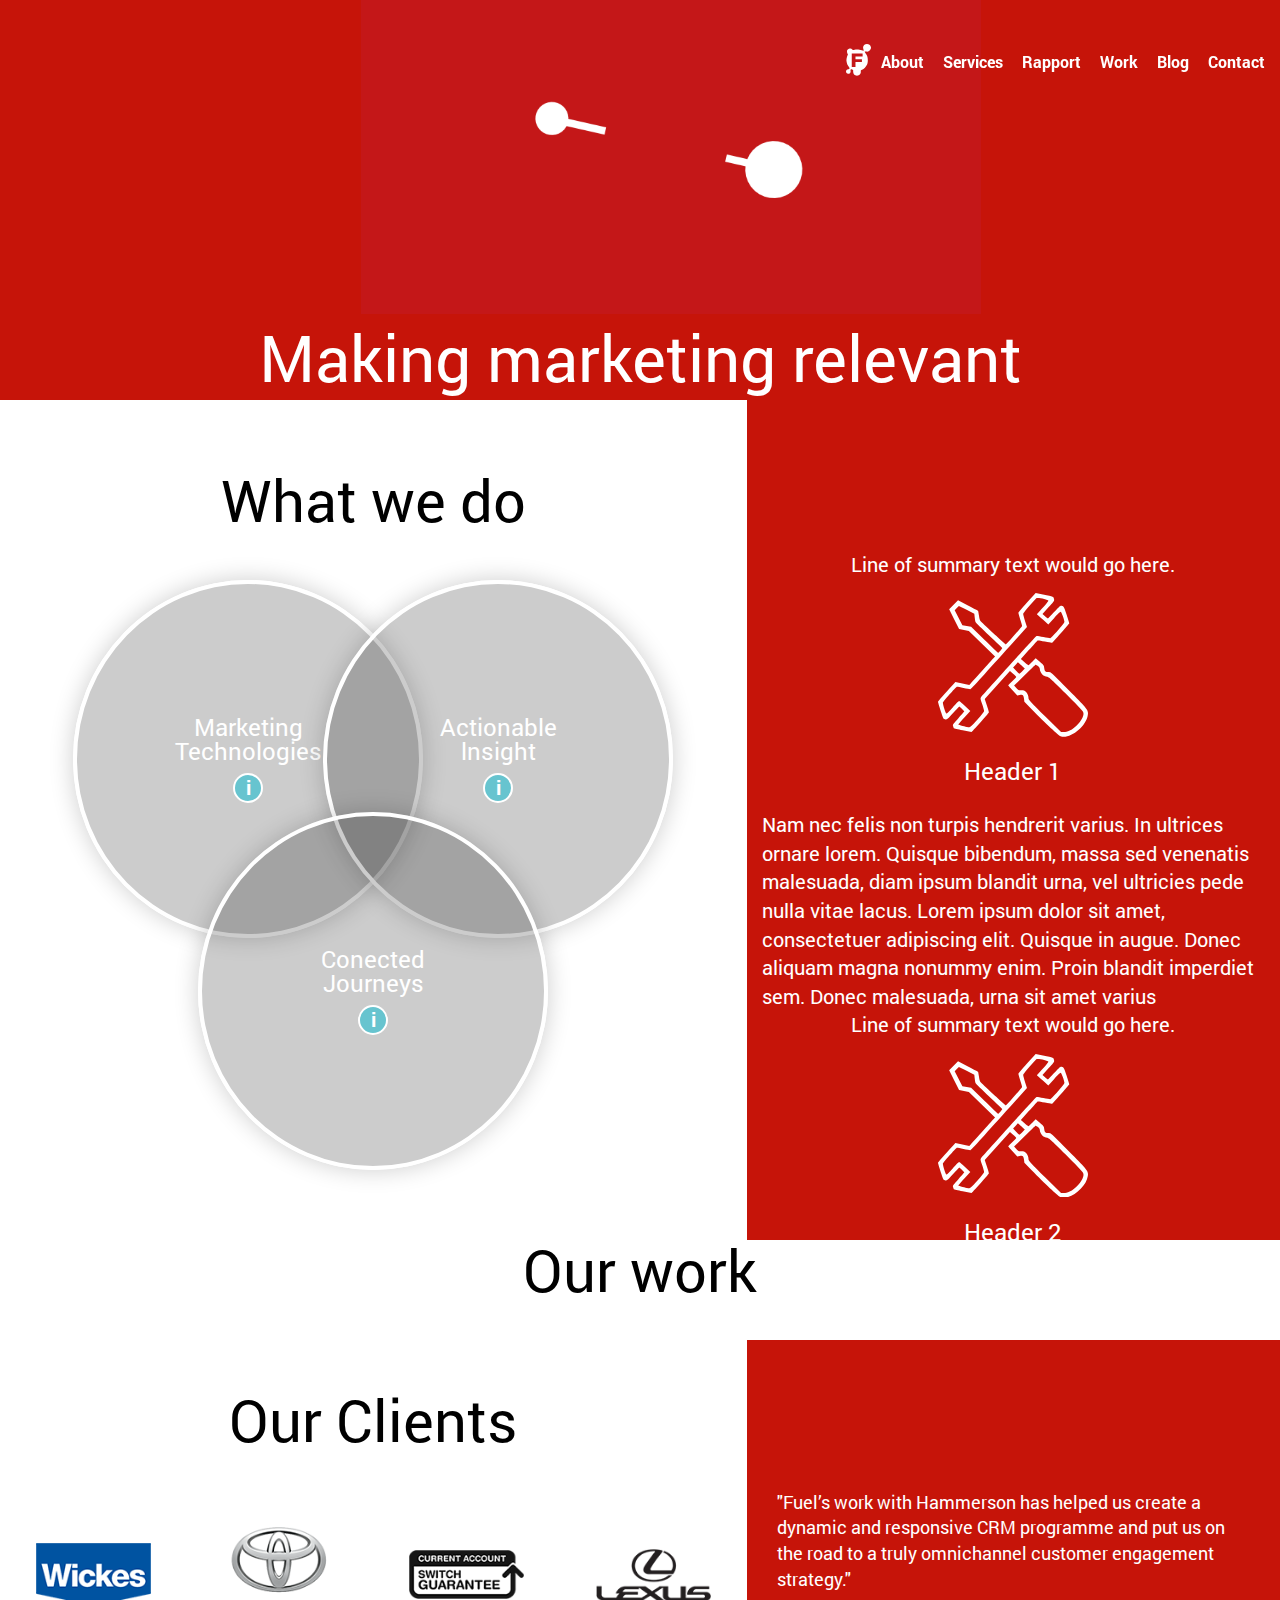
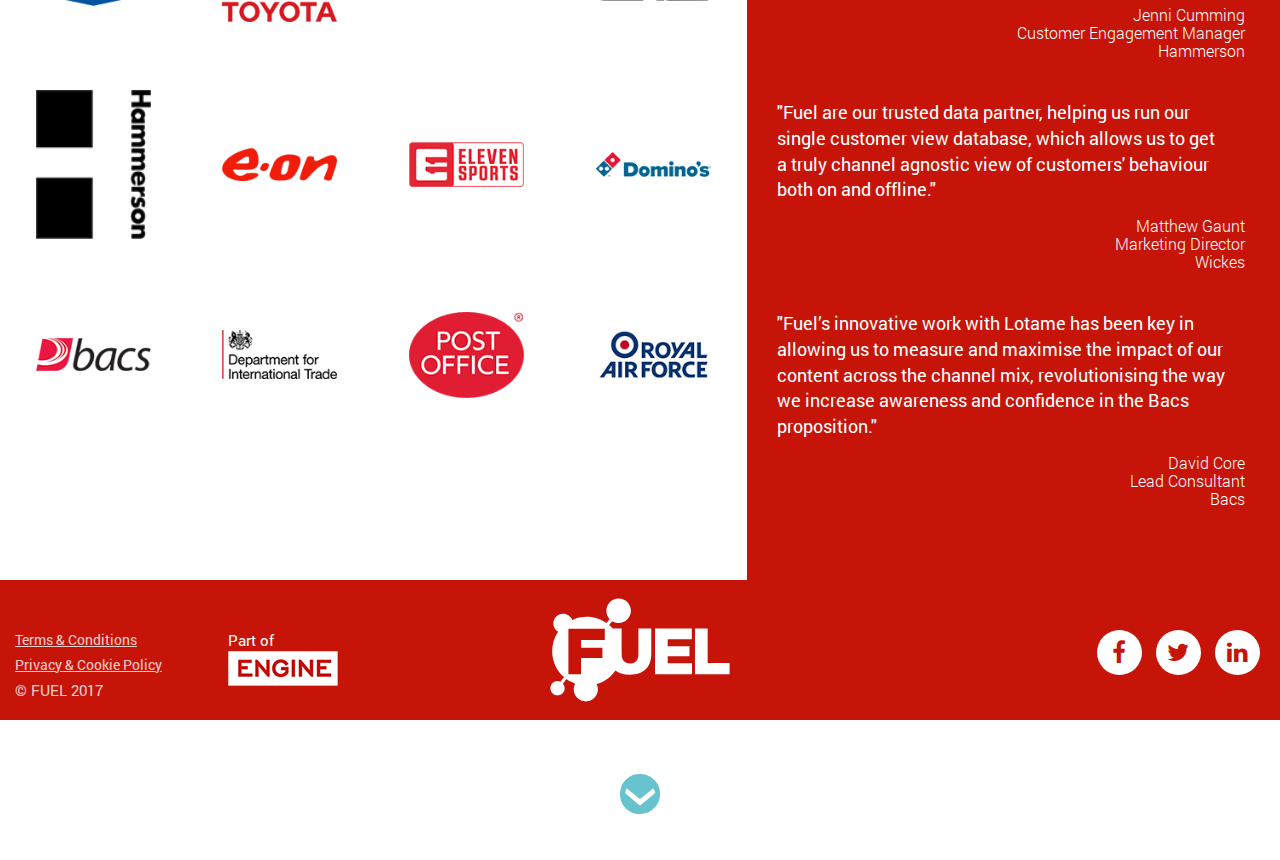
==== commit 6a064293: "Edit End" ====
--- a/index.html
+++ b/index.html
@@ -29,7 +29,7 @@
 
 </head>
 
-<body>
+<body class="hom-page">
 
 	<!-- Header -->
 	<!-- <header class="header">
@@ -141,9 +141,39 @@
 			</g>
 		</svg>
 	</button>
+	<div class="top-line">
+		<div class="container full-container">
+			<div class="row">
+				<div class="col-md-12">
+					<div class="wrapper-menu">
+						<a href="#" class="logo">
+							<?xml version="1.0" encoding="UTF-8" standalone="no"?>
+							<svg xmlns="http://www.w3.org/2000/svg" id="svg8" version="1.1" viewBox="0 0 19.501051 24.83807" class="logo-svg">
+								<defs id="defs2" />
+								<g transform="translate(-180.19903,-231.22269)" id="layer1">
+									<path id="path21" d="m 187.41772,255.70626 c -1.06865,-0.46478 -1.74957,-1.75056 -1.62405,-3.06671 0.0878,-0.92056 0.0203,-1.04013 -0.8103,-1.43623 -1.08746,-0.51858 -1.44473,-0.20321 -1.22213,1.07877 0.20216,1.16422 -0.66934,2.22393 -1.82894,2.22393 -2.34257,0 -2.29523,-3.48383 0.0487,-3.58644 1.21965,-0.0534 1.29154,-0.68229 0.23607,-2.06504 -0.9456,-1.23879 -1.31855,-2.21158 -1.64549,-4.29203 -0.17547,-1.11661 0.43823,-4.13384 0.97153,-4.77642 0.20282,-0.24438 0.16419,-0.50535 -0.13884,-0.93799 -0.23091,-0.32967 -0.41984,-1.09811 -0.41984,-1.70764 0,-0.92156 0.14237,-1.22803 0.84526,-1.81947 0.68002,-0.5722 1.02363,-0.68229 1.75773,-0.56316 0.50186,0.0814 1.17707,0.39665 1.50047,0.70047 0.53723,0.5047 0.69522,0.5254 1.82973,0.23973 1.58446,-0.39898 3.97566,-0.18351 5.51367,0.49683 1.50959,0.66777 1.89611,0.39192 1.33444,-0.95235 -0.85125,-2.03733 0.54401,-4.01982 2.82912,-4.01982 1.55331,0 2.51364,0.68801 2.93818,2.10502 0.25998,0.86772 0.23158,1.16882 -0.19207,2.03632 -0.67449,1.38117 -2.16476,2.13008 -3.45231,1.73492 -1.23996,-0.38056 -1.44018,0.17989 -0.47433,1.32774 1.2916,1.53498 1.79772,3.03545 1.80921,5.36371 0.008,1.60707 -0.12451,2.4145 -0.55012,3.35377 -0.73858,1.62992 -2.48484,3.49452 -3.92625,4.19229 -1.04487,0.50581 -1.1441,0.63409 -1.00982,1.30545 0.21477,1.07386 -0.5642,2.53372 -1.61907,3.03429 -1.06337,0.5046 -1.59587,0.51053 -2.70057,0.0301 z m 0.18131,-8.47628 v -1.98437 h 2.51354 2.51355 v -1.05834 -1.05833 h -2.51355 -2.51354 v -1.05833 -1.05834 h 2.77813 2.77812 v -1.19062 -1.19063 h -4.23333 -4.23333 v 5.29167 5.29167 h 1.4552 1.45521 z" />
+								</g>
+							</svg>
+						</a>
+						<nav class="header-menu">
+							<a href="#" class="open-menu"><i class="fa fa-th" aria-hidden="true"></i></a>
+							<ul class="menu">
+								<li><a href="#">About</a></li>
+								<li><a href="#">Services</a></li>
+								<li><a href="#">Rapport</a></li>
+								<li><a href="#">Work</a></li>
+								<li><a href="#">Blog</a></li>
+								<li><a href="#">Contact</a></li>
+							</ul>
+						</nav>
+					</div>
+				</div>
+			</div>
+		</div>
+	</div>
 	<main class="main" id="full-page">
-		<div class="section header" data-anchor="header">
-			<div class="top-line">
+		<div class="section header" data-anchor="headers">
+			<!-- <div class="top-line">
 				<div class="container full-container">
 					<div class="row">
 						<div class="col-md-12">
@@ -172,12 +202,12 @@
 						</div>
 					</div>
 				</div>
-			</div>
+			</div> -->
 			<div class="container full-container">
 				<div class="row">
 					<div class="col-md-12">
-						<div class="name-site">
-							<img src="img/screen-animstion.gif" class="name-site__gif" width="820px" alt="">
+						<div class="name-site__offset"><!-- name-site -->
+							<img src="img/screen-animstion.gif" class="name-site__gif" width="620px" alt="">
 							<h1 class="name-site__description">Making marketing relevant</h1>
 						</div>
 					</div>
@@ -193,7 +223,7 @@
 				</div>
 			</div>
 		</div>
-		<div class="section what-we-do" data-anchor="whatwedo">
+		<div class="section fp-section what-we-do" data-anchor="whatwedo">
 			<div class="container full-container">
 				<div class="row wrapper__we-do">
 					<div class="col-md-7 left-tabs__we-do">
@@ -325,7 +355,7 @@
 				</svg>
 			</a> -->
 		</div>
-		<div class="section our-work" data-anchor="ourwork">
+		<div class="section fp-auto-height-responsive our-work" data-anchor="ourwork">
 			<div class="container">
 				<div class="row">
 					<h3 class="heading-style__h3">Our work</h3>
@@ -376,154 +406,145 @@
 				</svg>
 			</a> -->
 		</div>
-		<div class="section" data-anchor="ourclients">
-			<div class="our-clients">
-				<div class="container full-container">
-					<div class="row">
-						<div class="col-md-7 wrapper-clients column">
-							<h3 class="heading-style__h3">Our Clients</h3>
-							<div class="row">
-								<div class="col-md-3 col-sm-4">
-									<div class="item-client__icon">
-										<div class="item-block__icon">
-											<img src="img/clients/client-icons1.png" alt="">
-										</div>
-									</div>
-								</div>
-								<div class="col-md-3 col-sm-4">
-									<div class="item-client__icon">
-										<div class="item-block__icon">
-											<img src="img/clients/client-icons2.png" alt="">
-										</div>
-									</div>
-								</div>
-								<div class="col-md-3 col-sm-4">
-									<div class="item-client__icon">
-										<div class="item-block__icon">
-											<img src="img/clients/client-icons3.png" alt="">
-										</div>
-									</div>
-								</div>
-								<div class="col-md-3 col-sm-4">
-									<div class="item-client__icon">
-										<div class="item-block__icon">
-											<img src="img/clients/client-icons4.png" alt="">
-										</div>
-									</div>
-								</div>
-								<div class="col-md-3 col-sm-4">
-									<div class="item-client__icon">
-										<div class="item-block__icon">
-											<img src="img/clients/client-icons5.png" alt="">
-										</div>
-									</div>
-								</div>
-								<div class="col-md-3 col-sm-4">
-									<div class="item-client__icon">
-										<div class="item-block__icon">
-											<img src="img/clients/client-icons6.png" alt="">
-										</div>
-									</div>
-								</div>
-								<div class="col-md-3 col-sm-4">
-									<div class="item-client__icon">
-										<div class="item-block__icon">
-											<img src="img/clients/client-icons7.png" alt="">
-										</div>
-									</div>
-								</div>
-								<div class="col-md-3 col-sm-4">
-									<div class="item-client__icon">
-										<div class="item-block__icon">
-											<img src="img/clients/client-icons8.png" alt="">
-										</div>
-									</div>
-								</div>
-								<div class="col-md-3 col-sm-4">
-									<div class="item-client__icon">
-										<div class="item-block__icon">
-											<img src="img/clients/client-icons9.png" alt="">
-										</div>
-									</div>
-								</div>
-								<div class="col-md-3 col-sm-4">
-									<div class="item-client__icon">
-										<div class="item-block__icon">
-											<img src="img/clients/client-icons10.png" alt="">
-										</div>
-									</div>
-								</div>
-								<div class="col-md-3 col-sm-4">
-									<div class="item-client__icon">
-										<div class="item-block__icon">
-											<img src="img/clients/client-icons11.png" alt="">
-										</div>
-									</div>
-								</div>
-								<div class="col-md-3 col-sm-4">
-									<div class="item-client__icon">
-										<div class="item-block__icon">
-											<img src="img/clients/client-icons12.png" alt="">
-										</div>
-									</div>
-								</div>
-							</div>
-						</div>
-						<div class="col-md-5 wrapper-descript red-left__before column">
-							<div class="wrapper-descript__item">
-								<p>
-									"Fuel’s work with Hammerson has helped us
-									create a dynamic and responsive CRM
-									programme and put us on the road to a truly
-									omnichannel customer engagement strategy."
-								</p>
-								<div class="wrapper-descript__item-info">
-									<span>Jenni Cumming</span>
-									<span>Customer Engagement Manager</span>
-									<span>Hammerson</span>
-								</div>
-							</div>
-							<div class="wrapper-descript__item">
-								<p>
-									"Fuel are our trusted data partner, helping us
-									run our single customer view database, which
-									allows us to get a truly channel agnostic view
-									of customers' behaviour both on and offline."
-								</p>
-								<div class="wrapper-descript__item-info">
-									<span>Matthew Gaunt</span>
-									<span>Marketing Director</span>
-									<span>Wickes</span>
-								</div>
-							</div>
-							<div class="wrapper-descript__item">
-								<p>
-									"Fuel’s innovative work with Lotame has been
-									key in allowing us to measure and maximise the
-									impact of our content across the channel mix,
-									revolutionising the way we increase awareness
-									and confidence in the Bacs proposition."
-								</p>
-								<div class="wrapper-descript__item-info">
-									<span>David Core</span>
-									<span>Lead Consultant</span>
-									<span>Bacs</span>
-								</div>
-							</div>
-						</div>
-					</div>
-				</div>
-				<!-- <a href="#footer" class="scroll-down">
-					<?xml version="1.0" encoding="UTF-8" standalone="no"?>
-					<svg xmlns="http://www.w3.org/2000/svg" id="svg__we-do" version="1.1" viewBox="0 0 33.252716 33.338039">
-						<defs id="defs2" />
-						<g transform="translate(-159.15481,-226.17359)" id="layer1">
-							<path id="path21" d="m 173.55131,259.37793 c -6.05928,-0.8105 -11.10061,-4.76343 -13.30058,-10.42904 -1.32895,-3.42248 -1.46031,-7.9057 -0.33358,-11.38565 1.64515,-5.08116 6.02028,-9.27809 11.34386,-10.88182 2.52797,-0.76155 7.10242,-0.6521 9.65729,0.23108 2.71974,0.94018 4.27732,1.86353 6.23898,3.69857 2.16374,2.02407 3.46031,4.00759 4.45033,6.80819 0.71144,2.01257 0.79922,2.59453 0.79992,5.30335 8e-4,3.47856 -0.39424,5.14244 -1.91642,8.06979 -1.21356,2.33384 -4.31509,5.49674 -6.5301,6.65932 -3.1769,1.66743 -7.02332,2.37917 -10.4097,1.92621 z m 9.13455,-12.65517 5.84074,-4.86338 -0.79748,-1.95803 c -0.71082,-1.74527 -0.84387,-1.91862 -1.22446,-1.59532 -8.58886,7.29597 -10.68422,8.92078 -11.08342,8.5944 -0.22965,-0.18775 -2.74309,-2.27657 -5.58544,-4.64182 l -5.1679,-4.30045 -0.7529,1.8973 c -0.72545,1.82812 -0.73549,1.9145 -0.27532,2.36925 0.26267,0.25957 3.09695,2.66557 6.29841,5.34667 5.60635,4.69511 5.84084,4.85889 6.36393,4.44475 0.2987,-0.23649 3.17143,-2.6185 6.38384,-5.29337 z" />
-						</g>
-					</svg>
-				</a> -->
+		<div class="our-clients fp-auto-height-responsive section" data-anchor="ourclients">
+			<div class="container full-container">
+				<div class="row">
+					<div class="col-md-7 wrapper-clients column">
+						<h3 class="heading-style__h3">Our Clients</h3>
+						<div class="row">
+							<div class="col-md-3 col-sm-4">
+								<div class="item-client__icon">
+									<div class="item-block__icon">
+										<img src="img/clients/client-icons1.png" alt="">
+									</div>
+								</div>
+							</div>
+							<div class="col-md-3 col-sm-4">
+								<div class="item-client__icon">
+									<div class="item-block__icon">
+										<img src="img/clients/client-icons2.png" alt="">
+									</div>
+								</div>
+							</div>
+							<div class="col-md-3 col-sm-4">
+								<div class="item-client__icon">
+									<div class="item-block__icon">
+										<img src="img/clients/client-icons3.png" alt="">
+									</div>
+								</div>
+							</div>
+							<div class="col-md-3 col-sm-4">
+								<div class="item-client__icon">
+									<div class="item-block__icon">
+										<img src="img/clients/client-icons4.png" alt="">
+									</div>
+								</div>
+							</div>
+							<div class="col-md-3 col-sm-4">
+								<div class="item-client__icon">
+									<div class="item-block__icon">
+										<img src="img/clients/client-icons5.png" alt="">
+									</div>
+								</div>
+							</div>
+							<div class="col-md-3 col-sm-4">
+								<div class="item-client__icon">
+									<div class="item-block__icon">
+										<img src="img/clients/client-icons6.png" alt="">
+									</div>
+								</div>
+							</div>
+							<div class="col-md-3 col-sm-4">
+								<div class="item-client__icon">
+									<div class="item-block__icon">
+										<img src="img/clients/client-icons7.png" alt="">
+									</div>
+								</div>
+							</div>
+							<div class="col-md-3 col-sm-4">
+								<div class="item-client__icon">
+									<div class="item-block__icon">
+										<img src="img/clients/client-icons8.png" alt="">
+									</div>
+								</div>
+							</div>
+							<div class="col-md-3 col-sm-4">
+								<div class="item-client__icon">
+									<div class="item-block__icon">
+										<img src="img/clients/client-icons9.png" alt="">
+									</div>
+								</div>
+							</div>
+							<div class="col-md-3 col-sm-4">
+								<div class="item-client__icon">
+									<div class="item-block__icon">
+										<img src="img/clients/client-icons10.png" alt="">
+									</div>
+								</div>
+							</div>
+							<div class="col-md-3 col-sm-4">
+								<div class="item-client__icon">
+									<div class="item-block__icon">
+										<img src="img/clients/client-icons11.png" alt="">
+									</div>
+								</div>
+							</div>
+							<div class="col-md-3 col-sm-4">
+								<div class="item-client__icon">
+									<div class="item-block__icon">
+										<img src="img/clients/client-icons12.png" alt="">
+									</div>
+								</div>
+							</div>
+						</div>
+					</div>
+					<div class="col-md-5 wrapper-descript red-left__before column">
+						<div class="wrapper-descript__item">
+							<p>
+								"Fuel’s work with Hammerson has helped us
+								create a dynamic and responsive CRM
+								programme and put us on the road to a truly
+								omnichannel customer engagement strategy."
+							</p>
+							<div class="wrapper-descript__item-info">
+								<span>Jenni Cumming</span>
+								<span>Customer Engagement Manager</span>
+								<span>Hammerson</span>
+							</div>
+						</div>
+						<div class="wrapper-descript__item">
+							<p>
+								"Fuel are our trusted data partner, helping us
+								run our single customer view database, which
+								allows us to get a truly channel agnostic view
+								of customers' behaviour both on and offline."
+							</p>
+							<div class="wrapper-descript__item-info">
+								<span>Matthew Gaunt</span>
+								<span>Marketing Director</span>
+								<span>Wickes</span>
+							</div>
+						</div>
+						<div class="wrapper-descript__item">
+							<p>
+								"Fuel’s innovative work with Lotame has been
+								key in allowing us to measure and maximise the
+								impact of our content across the channel mix,
+								revolutionising the way we increase awareness
+								and confidence in the Bacs proposition."
+							</p>
+							<div class="wrapper-descript__item-info">
+								<span>David Core</span>
+								<span>Lead Consultant</span>
+								<span>Bacs</span>
+							</div>
+						</div>
+					</div>
+				</div>
 			</div>
-			<footer class="footer myMenu" id="footer">
+		</div>
+		<div class="fp-auto-height section" data-anchor="footers">
+			<footer class="footer" id="footer">
 				<div class="container full-container">
 					<div class="row">
 						<div class="col-md-2 col-sm-4  wrapper-copyrght">
@@ -654,12 +675,67 @@
 	<script src="libs/fullPage/scrolloverflow.min.js"></script>
 	<script src="libs/fullPage/jquery.fullpage.min.js"></script>
 	<script>
-		$('#full-page').fullpage({
-			anchors: ['header', 'whatwedo', 'ourwork', 'ourclients'],
+		$(document).ready(function(){
+
+			// var waypoint = new Waypoint({
+			// 	element: $('.our-work'),
+			// 	handler: function() {
+			// 		alert('Ok');
+			// 	}
+			// });
+
+			if(matchMedia){
+				var screen = window.matchMedia("(max-width:992px)");
+				screen.addListener(changes);
+				changes(screen);
+			}
+			function changes(screen){
+				if(screen.matches){
+					//$.fn.fullpage.destroy('all');
+				}
+				else{
+			// 		$('#full-page').fullpage({
+			// //anchors: ['header', 'whatwedo', 'ourwork', 'ourclients'],
+			// 	//lockAnchors: true,
+			// 	scrollOverflow: true,
+			// 	resize: false,
+			// 	verticalCentered: true,
+			// 	//fitToSection: false,
+			// 	//fixedElements: '.what-we-do',
+			// 	//menu: '#menu',
+			// 	//scrollingSpeed: 500,
+			// 	//loopBottom: false,
+			// 	//loopTop: false,
+			// 	afterLoad: function(anchorLink, index){
+			// 		if (index == 1) {
+			// 			$('.page_up').addClass('disable');
+			// 		}
+			// 		else if (index == $('.main div.section').length){
+			// 			$('.page_up').addClass('disable-end');
+			// 		}
+			// 		else {
+			// 			$('.page_arrow').removeClass('disable');
+			// 			$('.page_arrow').removeClass('disable-end');
+			// 		}
+			// 	}
+			// });
+
+			// $(document).on('click', '#moveDown', function(){
+			// 	$.fn.fullpage.moveSectionDown();
+			// });
+				}
+			}
+
+$('#full-page').fullpage({
+				anchors: ['headers', 'whatwedo', 'ourwork', 'ourclients', 'footers'],
 				//lockAnchors: true,
-				//scrollOverflow: true,
-				menu: '#menu',
-				scrollingSpeed: 500,
+				scrollOverflow: true,
+				//resize: false,
+				verticalCentered: true,
+				//fitToSection: false,
+				//fixedElements: '.what-we-do',
+				//menu: '#menu',
+				//scrollingSpeed: 500,
 				//loopBottom: false,
 				//loopTop: false,
 				afterLoad: function(anchorLink, index){
@@ -673,15 +749,51 @@
 						$('.page_arrow').removeClass('disable');
 						$('.page_arrow').removeClass('disable-end');
 					}
-
-					// if ($('.popup_block').is(':visible')) {
-					// 	popupClose();
-					// }
+					if (anchorLink == 'ourwork') {
+						$('.wrapper-menu').addClass('color-black');
+					}
+					else {
+						$('.wrapper-menu').removeClass('color-black');
+					}
 				}
 			});
-		$(document).on('click', '#moveDown', function(){
-			$.fn.fullpage.moveSectionDown();
+
+			$(document).on('click', '#moveDown', function(){
+				$.fn.fullpage.moveSectionDown();
+			});
+			
 		});
 	</script>
+	<!-- <script>
+		$(document).ready(function(){
+			$('#full-page').fullpage({
+			//anchors: ['header', 'whatwedo', 'ourwork', 'ourclients'],
+				//lockAnchors: true,
+				//scrollOverflow: true,
+				verticalCentered: false,
+				//fitToSection: false,
+				//fixedElements: '.what-we-do',
+				//menu: '#menu',
+				//scrollingSpeed: 500,
+				//loopBottom: false,
+				//loopTop: false,
+				afterLoad: function(anchorLink, index){
+					if (index == 1) {
+						$('.page_up').addClass('disable');
+					}
+					else if (index == $('.main div.section').length){
+						$('.page_up').addClass('disable-end');
+					}
+					else {
+						$('.page_arrow').removeClass('disable');
+						$('.page_arrow').removeClass('disable-end');
+					}
+				}
+			});
+			$(document).on('click', '#moveDown', function(){
+				$.fn.fullpage.moveSectionDown();
+			});
+		});
+	</script> -->
 </body>
 </html>
--- a/css/main.min.css
+++ b/css/main.min.css
@@ -18,4 +18,4 @@
  * MIT licensed
  *
  * Copyright (C) 2013 alvarotrigo.com - A project by Alvaro Trigo
- */.fp-enabled body,html.fp-enabled{margin:0;padding:0;overflow:hidden;-webkit-tap-highlight-color:transparent}.fp-section{position:relative;-webkit-box-sizing:border-box;box-sizing:border-box}.fp-slide{float:left}.fp-slide,.fp-slidesContainer{height:100%;display:block}.fp-slides{z-index:1;height:100%;overflow:hidden;position:relative;-webkit-transition:all .3s ease-out;-o-transition:all .3s ease-out;transition:all .3s ease-out}.fp-section.fp-table,.fp-slide.fp-table{display:table;table-layout:fixed;width:100%}.fp-tableCell{display:table-cell;vertical-align:middle;width:100%;height:100%}.fp-slidesContainer{float:left;position:relative}.fp-controlArrow{-webkit-user-select:none;-moz-user-select:none;-khtml-user-select:none;-ms-user-select:none;position:absolute;z-index:4;top:50%;cursor:pointer;width:0;height:0;border-style:solid;margin-top:-38px;-webkit-transform:translate3d(0,0,0);-ms-transform:translate3d(0,0,0);transform:translate3d(0,0,0)}.fp-controlArrow.fp-prev{left:15px;width:0;border-width:38.5px 34px 38.5px 0;border-color:transparent #fff transparent transparent}.fp-controlArrow.fp-next{right:15px;border-width:38.5px 0 38.5px 34px;border-color:transparent transparent transparent #fff}.fp-scrollable{overflow:hidden;position:relative}.fp-scroller{overflow:hidden}.iScrollIndicator{border:0!important}.fp-notransition{-webkit-transition:none!important;-o-transition:none!important;transition:none!important}#fp-nav{position:fixed;z-index:100;margin-top:-32px;top:50%;opacity:1;-webkit-transform:translate3d(0,0,0)}#fp-nav.right{right:17px}#fp-nav.left{left:17px}.fp-slidesNav{position:absolute;z-index:4;opacity:1;-webkit-transform:translate3d(0,0,0);-ms-transform:translate3d(0,0,0);transform:translate3d(0,0,0);left:0!important;right:0;margin:0 auto!important}.fp-slidesNav.bottom{bottom:17px}.fp-slidesNav.top{top:17px}#fp-nav ul,.fp-slidesNav ul{margin:0;padding:0}#fp-nav ul li,.fp-slidesNav ul li{display:block;width:14px;height:13px;margin:7px;position:relative}.fp-slidesNav ul li{display:inline-block}#fp-nav ul li a,.fp-slidesNav ul li a{display:block;position:relative;z-index:1;width:100%;height:100%;cursor:pointer;text-decoration:none}#fp-nav ul li a.active span,#fp-nav ul li:hover a.active span,.fp-slidesNav ul li a.active span,.fp-slidesNav ul li:hover a.active span{height:12px;width:12px;margin:-6px 0 0 -6px;-webkit-border-radius:100%;border-radius:100%}#fp-nav ul li a span,.fp-slidesNav ul li a span{-webkit-border-radius:50%;border-radius:50%;position:absolute;z-index:1;height:4px;width:4px;border:0;background:#333;left:50%;top:50%;margin:-2px 0 0 -2px;-webkit-transition:all .1s ease-in-out;-o-transition:all .1s ease-in-out;transition:all .1s ease-in-out}#fp-nav ul li:hover a span,.fp-slidesNav ul li:hover a span{width:10px;height:10px;margin:-5px 0 0 -5px}#fp-nav ul li .fp-tooltip{position:absolute;top:-2px;color:#fff;font-size:14px;font-family:arial,helvetica,sans-serif;white-space:nowrap;max-width:220px;overflow:hidden;display:block;opacity:0;width:0;cursor:pointer}#fp-nav ul li:hover .fp-tooltip,#fp-nav.fp-show-active a.active+.fp-tooltip{-webkit-transition:opacity .2s ease-in;-o-transition:opacity .2s ease-in;transition:opacity .2s ease-in;width:auto;opacity:1}#fp-nav ul li .fp-tooltip.right{right:20px}#fp-nav ul li .fp-tooltip.left{left:20px}.fp-auto-height .fp-slide,.fp-auto-height .fp-tableCell,.fp-auto-height.fp-section{height:auto!important}.fp-responsive .fp-auto-height-responsive .fp-slide,.fp-responsive .fp-auto-height-responsive .fp-tableCell,.fp-responsive .fp-auto-height-responsive.fp-section{height:auto!important}::-webkit-input-placeholder{color:#666;opacity:1}:-moz-placeholder{color:#666;opacity:1}::-moz-placeholder{color:#666;opacity:1}:-ms-input-placeholder{color:#666;opacity:1}body input:focus:required:invalid,body textarea:focus:required:invalid{color:#666}body input:required:valid,body textarea:required:valid{color:#666}html{height:100%}body{font-size:15px;min-width:320px;position:relative;font-family:roboto-example,sans-serif;color:#000;overflow-x:hidden;opacity:1;min-height:100%;padding-bottom:140px}*{margin:0;padding:0}ul{list-style:none}@font-face{font-family:pack-tab;src:url(../fonts/arrows-font/pack-tab.eot?22641091);src:url(../fonts/arrows-font/pack-tab.eot?22641091#iefix) format("embedded-opentype"),url(../fonts/arrows-font/pack-tab.woff2?22641091) format("woff2"),url(../fonts/arrows-font/pack-tab.woff?22641091) format("woff"),url(../fonts/arrows-font/pack-tab.ttf?22641091) format("truetype"),url(../fonts/arrows-font/pack-tab.svg?22641091#pack-tab) format("svg");font-weight:400;font-style:normal}[class*=" icon-"]:before,[class^=icon-]:before{font-family:pack-tab;font-style:normal;font-weight:400;speak:none;display:inline-block;text-decoration:inherit;width:1em;margin-right:.2em;text-align:center;font-variant:normal;text-transform:none;line-height:1em;margin-left:.2em;-webkit-font-smoothing:antialiased;-moz-osx-font-smoothing:grayscale}.icon-to-left:before{content:'\e808'}.icon-to-right:before{content:'\e809'}h1,h2,h3,h4,h5,h6{font-weight:400;padding:0;margin:0}h1{font-size:68px;line-height:68px}h2{font-size:30px;line-height:30px}h3{font-size:26px;line-height:28px}h4{font-size:21px;line-height:21px}h5{font-size:15px;line-height:15px}h6{font-size:13px;line-height:13px}.big{font-size:20px}.text-left{text-align:left}.text-center{text-align:center}.text-right{text-align:right}a,a:focus{font-size:15px;color:#fff;outline:0;text-decoration:none;-webkit-transition:all .25s ease-out;-o-transition:all .25s ease-out;transition:all .25s ease-out}a:focus:hover,a:hover{color:#f1f1f1;text-decoration:none}.alignleft{float:left;margin:10px 10px 10px 0}.alignright{float:right;margin:10px 0 10px 10px}.aligncenter{display:block;margin-left:auto;margin-right:auto;margin-top:10px;margin-bottom:10px}input,textarea{outline:0}.img-responsive{display:block;max-width:100%;height:auto}.bg-red{background:#c61409}.height-block__20{height:20px}.botton{font-size:14px;color:#fff;text-align:center;text-decoration:none!important;display:block;background:#67c4cf;border:none;outline:0;margin:0 auto;padding:10px 24px;-webkit-transition:all .2s linear;-o-transition:all .2s linear;transition:all .2s linear}.botton:hover{background:#43bcca}.botton.medium{font-size:16px;padding:12px 26px}.botton.large{font-size:34px;line-height:36px;padding:2px 10px 6px;width:100%;max-width:300px}.botton.xlarge{font-size:34px;line-height:36px;padding:20px 20px;width:100%;max-width:410px}.buttom-style{font-size:14px;color:#fff;text-transform:uppercase;text-decoration:none!important;display:inline-block;background:#2980b9;padding:10px 24px;-webkit-box-shadow:0 8px 10px 1px rgba(0,0,0,.14),0 3px 14px 2px rgba(0,0,0,.12),0 5px 5px -3px rgba(0,0,0,.3);box-shadow:0 8px 10px 1px rgba(0,0,0,.14),0 3px 14px 2px rgba(0,0,0,.12),0 5px 5px -3px rgba(0,0,0,.3);-webkit-transition:all .3s linear;-o-transition:all .3s linear;transition:all .3s linear}.buttom-style.medium{font-size:16px;padding:12px 26px}.buttom-style.large{font-size:18px;padding:14px 28px}.buttom-style.xlarge{font-size:22px;padding:16px 30px}.img-responsive{display:block;max-width:100%;height:auto}.heading-style__h3{font-size:58px;line-height:60px;font-family:roboto-example,sans-serif;color:#000;text-align:center;margin-bottom:40px}.color-black .logo-svg path{fill:#000}.color-black .open-menu i{color:#000}.color-black .menu li a{color:#000;position:relative}.color-black .menu li a:before{content:"";position:absolute;display:block;width:100%;height:2px;background:#c61409;left:0;bottom:-14px;opacity:0;-webkit-transition:all .25s ease;-o-transition:all .25s ease;transition:all .25s ease}.color-black .menu li a:hover:before{opacity:1;bottom:-4px}.color-black .menu li a:hover{color:#c61409}.name-site__gif{margin-left:5%}.color-red .logo-svg path{fill:#c61409}.color-red .open-menu i{color:#c61409}.color-red .menu li a{color:#c61409;position:relative}.color-red .menu li a:before{content:"";position:absolute;display:block;width:100%;height:2px;background:#c61409;left:0;bottom:-14px;opacity:0;-webkit-transition:all .25s ease;-o-transition:all .25s ease;transition:all .25s ease}.color-red .menu li a:hover:before{opacity:1;bottom:-4px}.color-red .menu li a:hover{color:#c61409}.top-line{padding-top:20px;padding-bottom:20px;background:#c61409;left:0;top:24px;width:100%;z-index:9999}.open-menu{display:none;position:relative;top:8px;right:15px}.open-menu i{font-size:20px}.header-red{background:#c61409}.header{background:#c61409;height:100vh;min-height:800px;position:relative}.header-menu,.wrapper-menu{float:right}.menu{list-style:none;padding:0;float:right;margin-top:7px}.menu li{display:inline-block;margin-right:15px;position:relative}.menu li:last-child{margin-right:0}.menu li a{font-size:16px;font-weight:700;position:relative;display:inline-block}.menu li a:before{content:"";position:absolute;display:block;width:100%;height:2px;background:#fff;left:0;bottom:-14px;opacity:0;-webkit-transition:all .25s ease;-o-transition:all .25s ease;transition:all .25s ease}.menu li a:hover:before{opacity:1;bottom:-4px}.name-site{text-align:center}.name-site__description{font-size:64px;line-height:66px;color:#fff}#svg10,#svg__we-do{width:40px}#svg10 path,#svg__we-do path{fill:#fff}#setting-svg{width:150px}#setting-svg path{fill:#fff}.scroll-down{display:inline-block;position:absolute;bottom:40px;left:50%;margin-left:-20px}.logo{display:inline-block;margin-right:10px}.logo-svg{width:25px}.logo-svg path{fill:#fff}.what-we-do{height:100vh;min-height:840px;position:relative;padding-bottom:40px;overflow:hidden}#svg__we-do path{fill:#67c4cf}.right-tabs__we-do{background:#c61409;padding-top:150px;min-height:840px;height:100vh}.red-left__before{position:relative;z-index:10}.red-left__before::before{content:"";display:block;width:1000%;height:1000%;background:#c61409;position:absolute;top:0;left:0;z-index:-1}.left-tabs__we-do{padding-top:70px}.left-tabs__we-do .tab-content{font-size:24px;line-height:24px;margin-bottom:8px}.left-tabs__we-do .info__tab-content{font-size:20px;line-height:24px;font-weight:700;margin-top:10px;display:inline-block;width:30px;height:30px;background:#67c4cf;-webkit-border-radius:50%;border-radius:50%;border:2px solid #fff}.left-tabs__we-do .bg-red{color:#fff}.tab{position:absolute;font-size:20px;color:#fff;width:350px;height:350px;background:rgba(0,0,0,.2);display:block;margin-top:10px;-webkit-border-radius:50%;border-radius:50%;cursor:pointer;border:4px solid #fff;display:table;-webkit-transition:all .3s ease;-o-transition:all .3s ease;transition:all .3s ease;-webkit-box-shadow:0 0 24px rgba(0,0,0,.2);box-shadow:0 0 24px rgba(0,0,0,.2)}.tab-content{display:table-cell;text-align:center;height:350px;vertical-align:middle}.left-tab{left:0;top:0}.right-tab{right:0;top:0}.bottom-tab{bottom:0;left:50%;margin-left:-175px}.tab.active{background:#c61409}.tabs{width:100%;max-width:600px;position:relative;height:600px;margin:0 auto}.tab_item{color:#fff}.tab_item .tab_content__icon{text-align:center;margin:15px 0}.tab_item img{margin:0 auto;display:block}.tab_item span{font-size:20px;display:block;text-align:center}.tab_item h3{font-size:24px;text-align:center;margin-bottom:25px}.tab_item p{font-size:20px}button.disable #svg__we-do path{fill:#fff}button.disable-end #svg__we-do{opacity:0;visibility:hidden}ul#menu{position:fixed;z-index:10;top:40%}button#moveDown{position:absolute;bottom:40px;z-index:1000;left:50%;margin-left:-20px;background:0 0;border:none;outline:0}.our-work.fp-section.fp-table{display:block!important}.our-work{padding-top:70px;padding-bottom:150px;position:relative;margin-bottom:40px}.info__our-work{min-width:450px;position:absolute;bottom:40px;left:40px;background:#fff;padding:20px;-webkit-transition:all .5s ease;-o-transition:all .5s ease;transition:all .5s ease;-webkit-transform:translate(0,200px);-ms-transform:translate(0,200px);transform:translate(0,200px);-webkit-transition-delay:3s;-o-transition-delay:3s;transition-delay:3s;opacity:0}.info__our-work h3{color:#c61409;margin-bottom:10px}.info__our-work p{font-size:20px}.info__our-work a{font-size:16px;color:#c61409}.owl-item.active .info__our-work{opacity:1!important;-webkit-transform:translate(0,0);-ms-transform:translate(0,0);transform:translate(0,0);-webkit-transition-delay:.8s;-o-transition-delay:.8s;transition-delay:.8s}.owl-next,.owl-prev{color:#fff;font-size:40px;position:absolute;top:50%;margin-top:-20px;left:20px}.owl-next{right:20px;left:initial}.wrapper-clients{padding-top:50px}.wrapper-clients h3{margin-bottom:50px}.our-clients{position:relative;overflow:hidden}.item-client__icon{width:100%;display:table;height:150px;margin-bottom:40px}.item-client__icon .item-block__icon{display:table-cell;vertical-align:middle}.item-client__icon .item-block__icon img{width:115px}.item-block__icon{text-align:center}.wrapper-descript{background:#c61409;padding-top:150px;padding-bottom:100px;height:100vh}.wrapper-descript__item-info{font-size:18px;line-height:22px;font-weight:300}.wrapper-descript__item{color:#fff;padding-left:15px;padding-right:20px;margin-bottom:40px}.wrapper-descript__item p{font-size:18px;padding-right:20px;margin-bottom:14px}.wrapper-descript__item .wrapper-descript__item-info{text-align:right}.wrapper-descript__item .wrapper-descript__item-info span{font-size:16px;line-height:18px;display:block}footer{background:#c61409;color:#fff;height:140px;position:absolute;bottom:0;left:0;width:100%}footer .social-small{margin-top:50px}#logo-name{width:180px}#logo-name .st1,#logo-name path{fill:#fff}.wrapper-engine{padding-top:50px}.wrapper-copyrght{padding-top:50px;color:rgba(255,255,255,.8)}.wrapper-copyrght a{font-size:14px;font-weight:400;color:rgba(255,255,255,.8);text-decoration:underline;display:block;margin-bottom:5px;-webkit-transition:all .3s ease;-o-transition:all .3s ease;transition:all .3s ease}.wrapper-copyrght a:hover{color:#fff}.wrapper__logo-footer{text-align:center;margin-top:18px}.engine{display:block;width:110px;height:35px;background-image:url(../img/engine.png);background-repeat:no-repeat}.social ul{list-style:none;text-align:right}.social ul li{display:inline-block}.social ul li a{-webkit-border-radius:50%;border-radius:50%;display:table;text-align:center;height:40px}.social ul li a:hover{-webkit-box-shadow:0 0 25px 1px rgba(255,255,255,.6);box-shadow:0 0 25px 1px rgba(255,255,255,.6)}.social ul li a i{font-size:24px;display:table-cell;vertical-align:middle}.social-small ul li a{width:45px;height:45px;background:#fff;margin:0 5px}.social-small ul li a i{color:#c61409}.sidebar-post{position:relative}.sidebar-post:before{content:"";display:block;width:100%;height:100%;position:absolute;left:0;top:0;background:rgba(51,51,51,.5);-webkit-transition:all .25s ease;-o-transition:all .25s ease;transition:all .25s ease;opacity:0}.sidebar-post:hover:before{opacity:1}.item__our-work{margin-bottom:30px;position:relative}.item__our-work:before{content:"";display:block;width:100%;height:100%;position:absolute;left:0;top:0;background:rgba(51,51,51,.5);-webkit-transition:all .25s ease;-o-transition:all .25s ease;transition:all .25s ease;opacity:0}.item__our-work:hover:before{opacity:1}.item__our-work img{max-width:100%}.info-page__our-work{position:absolute;bottom:15px;left:15px;background:#fff;padding:10px}.info-page__our-work h3 a{font-size:20px;line-height:22px;color:#c61409;margin-bottom:5px;display:inline-block;font-weight:400}.info-page__our-work p{font-size:16px;line-height:18px}.info-page__our-work a{font-size:14px;line-height:14px;font-weight:700;color:#c61409}.wrapper__our-work{padding-top:30px}.wrapper__our-work .col-md-12 .info-page__our-work{width:50%}.wrapper__our-work .col-md-6 .info-page__our-work{width:64%}#pane{display:none}.about__our-team{padding-top:46px}.about header{background:#c61409}.header-about{color:#fff}.header-about h1{font-size:60px;line-height:62px;text-align:center;margin-bottom:34px}.header-about p{font-size:24px;line-height:26px;margin-bottom:27px}.header-about img{margin-bottom:10px}.header-about__object{margin-bottom:32px;text-align:center}.header-about__object .circul{width:90px;height:90px;display:inline-block;-webkit-border-radius:50%;border-radius:50%;background:#fff;margin:0 15px}.header-about__object .circul-small{width:60px;height:60px;display:inline-block;-webkit-border-radius:50%;border-radius:50%;background:#fff;margin:0 15px}.tab-list .active{position:relative;padding-bottom:55px}.tab-list .active:before{content:"";position:absolute;bottom:0;left:50%;margin-left:-17px;display:block;width:0;height:0;border-left:17px solid transparent;border-right:17px solid transparent;border-bottom:24px solid #c61409}.tab-list li{list-style:none;text-align:center;cursor:pointer}.pane{padding:16px 0 15px}.tab-pane{background:#c61409;color:#fff}.tab-pane h3{font-size:26px;margin-bottom:9px}.tab-pane p{font-size:16px;line-height:19px;font-weight:300}.tab-pane .social{display:inline-block;float:left;margin-top:12px}.tab-pane .social ul{text-align:left}.tab-mail{font-weight:700!important;display:inline-block;margin-top:28px;margin-left:10px}.tab-mail span{font-weight:300}.nav-services{background:#c61409;padding-top:20px}.seven-column{width:-webkit-calc(100% / 7);width:calc(100% / 7);float:left;text-align:center;cursor:pointer;color:#fff;padding:0 20px 38px;position:relative}.seven-column.active:before{content:"";position:absolute;bottom:-24px;left:50%;margin-left:-17px;display:block;width:0;height:0;border-left:17px solid transparent;border-right:17px solid transparent;border-top:24px solid #c61409}.seven-column p{font-size:20px;line-height:22px}.seven-wrap__img{min-height:70px}.wrapper-services{padding-top:80px;padding-bottom:50px}.item-services__content{color:#000}.item-services__content h3{margin-bottom:8px}.item-services__content p{font-size:16px;line-height:18px;margin-bottom:15px;min-height:1px}.wrapper-blog-post{padding-top:30px}.wrapp__name-page{position:absolute;width:100%;min-height:285px;display:table;top:0;left:0;z-index:101}.vertical__name-page{display:table-cell;vertical-align:middle;padding-top:35px}.vertical__name-page .desc-baner{font-size:40px;line-height:42px;text-align:center;color:#fff;font-weight:300}.blog-post__name-page{font-size:56px;line-height:58px;text-align:center;color:#fff}.position-img__baners{max-width:100%;min-height:285px;position:relative}.wrapper-post__baners{margin-bottom:5px}.blog-post__baners{position:relative}.blog-post__baners::before{content:"";display:block;width:50%;height:22px;background:#fff;position:absolute;bottom:0;left:-4px;z-index:100;-webkit-transform:skew(25deg);-ms-transform:skew(25deg);transform:skew(25deg)}.blog-post__baners::after{content:"";display:block;width:50%;height:22px;background:#fff;position:absolute;bottom:0;right:-4px;z-index:100;-webkit-transform:skew(-25deg);-ms-transform:skew(-25deg);transform:skew(-25deg)}.sidebar-item{margin-bottom:16px}.sidebar-item__name{text-align:center;font-size:21px;line-height:21px;margin-bottom:14px}.author{padding-bottom:15px}.author h4{text-align:center}.author-wrapper{padding:0 0 0 40px}.author-wrapper .author-img{float:left;margin-right:20px}.author-wrapper .author-name{padding-top:20px}.blog-post__text p{font-size:18px;line-height:21px;margin-bottom:38px}.share-post{text-align:center;background:#67c4cf;color:#fff;padding:6px 10px}.share-post h4{margin-bottom:4px;font-size:20px;line-height:22px}.share-post .social ul{text-align:center}.share-post .social ul i{color:#67c4cf}.about_sidebar{background:#c61409;color:#fff;padding:12px 14px 15px}.about_sidebar h4{text-align:center;margin-bottom:7px}.about_sidebar p{font-weight:300;line-height:16px}.sidebar-post{position:relative;margin-bottom:20px;max-width:375px}.sidebar-post:last-child{margin-bottom:0}.sidebar-post img{max-width:100%}.sidebar-post .info-page__our-work{width:60%;padding:5px}.sidebar-post h3{font-size:15px;line-height:16px}.sidebar-post h3 a{font-size:15px;line-height:17px;margin-bottom:0}.sidebar-post p{font-size:14px;line-height:15px}.work-post__content{padding-top:30px}.work-post__content p{font-size:20px;line-height:22px;margin-bottom:20px}.work-post__content .botton{margin-bottom:30px}.block-progress{margin:37px 0 35px}.wrapper__status-progres{padding:30px 0 25px}.item_status-progres{text-align:center;color:#fff}.item_status-progres .couter-progres{color:#fff;font-weight:700;font-size:70px;line-height:68px;margin-bottom:0}.item_status-progres img{display:block;margin:0 auto}.item_status-progres span{font-size:27px;line-height:29px}.wrapper__download-study{display:block;width:100%;min-height:153px;text-align:center;background:#67c4cf;display:table}.wrapper__download-study span{font-size:28px;line-height:30px;display:table-cell;vertical-align:middle}.engine-images{max-width:1000px}.engine-style{width:120px}.contact{background-image:url(../img/engine.jpg);background-position:center -140px;background-repeat:no-repeat;-webkit-background-size:cover;background-size:cover}.wrapper-contact{border-top:20px solid #fff}.infobox-wrapper{display:none}#infobox{border:2px solid #000;margin-top:8px;background:#333;color:#fff;font-family:Arial,Helvetica,sans-serif;font-size:12px;padding:.5em 1em;-webkit-border-radius:2px;border-radius:2px;text-shadow:0 -1px #000;-webkit-box-shadow:0 0 8px #000;box-shadow:0 0 8px #000}.bg-white{background:#fff}#map{margin-bottom:35px}.item-contacn__info{color:#c61409;margin-bottom:25px}.item-contacn__info h3{font-size:26px;text-align:center;margin-bottom:16px}.item-contacn__info p{line-height:16px;margin-bottom:8px}.item-contacn__info li{font-size:15px;position:relative;padding-left:28px;margin-bottom:5px}.item-contacn__info li .icon-absolute{position:absolute;background:#c61409;display:block;text-align:center;width:22px;height:22px;-webkit-border-radius:50%;border-radius:50%;top:0;left:0}.item-contacn__info li .icon-absolute i{font-size:14px;line-height:22px;color:#fff}.fp-tableCell{display:block!important}@media only screen and (max-width:1199px){.contact .top-line .container::before{width:46%}.blog-post__baners::after{bottom:-2px;right:-5px}.blog-post__baners::before{bottom:-2px;left:-5px}.wrapper-clients h3{margin-bottom:80px}.wrapper-descript{height:100%}.wrapper-copyrght,.wrapper-engine{padding-top:35px}.tab{width:300px;height:300px}.tab .tab-content{height:300px}.bottom-tab{margin-left:-150px}.tabs{height:525px}.right-tabs__we-do{height:100%;padding-bottom:80px}}@media only screen and (max-width:1024px){.name-site__gif{width:680px}.name-site h1{font-size:52px}}@media only screen and (max-width:991px){.right-tabs__we-do{min-height:100%}.red-left__before::before{display:none}.contact .top-line .container::before{width:100%}.engine-images{max-width:100%}.seven-column p{font-size:16px;line-height:18px}.seven-column{padding:0 5px 24px}.position-img__baners,.wrapp__name-page{min-height:160px}.wrapper__download-study{max-width:280px;margin:20px auto 0}.tab-list li img{max-width:100%}.item__our-work{max-height:210px;min-height:210px;overflow:hidden}.item__our-work img{width:initial;max-width:initial;height:100%}.wrapper-descript{padding-bottom:84px}.tabs{max-width:440px;height:440px;margin-bottom:25px}.tab{width:240px;height:240px}.tab .tab-content{height:240px}.bottom-tab{margin-left:-120px}.info__our-work{left:60px}.owl-next{right:0}.owl-prev{left:0}.wrapper-engine{display:none}.what-we-do{height:100%}}@media only screen and (max-width:768px){.header-about p{font-size:20px;line-height:24px;margin-bottom:20px}}@media only screen and (max-width:767px){.nav-services{width:100%;overflow-x:auto;overflow-y:hidden}.item_status-progres{margin-bottom:25px}.element::-webkit-scrollbar{width:0}.element{-ms-overflow-style:none}.element{overflow:-moz-scrollbars-none}.tab-list li{width:215px;float:left}.wrap-tab-list{overflow:auto;width:100%}.logo{position:relative;z-index:9999}.wrapper__our-work .info-page__our-work{width:64%!important}.col-md-12 .item__our-work,.col-md-6 .item__our-work{max-width:640px;margin:0 auto 30px}.col-md-4 .item__our-work{max-width:375px;margin:0 auto 30px}.what-we-do{padding-bottom:24px}.our-work{padding-bottom:100px;margin-bottom:0}.wrapper-clients{padding-top:20px}.wrapper-clients .col-md-3{width:25%;float:left}footer{border-top:1px solid #fff}footer .col-sm-4{width:33.3%;float:left}.right-tabs__we-do{padding-top:80px}}@media only screen and (max-width:720px){.contact{background-image:none}.name-site h1{font-size:42px}.blog-post__name-page{font-size:44px;line-height:46px}}@media only screen and (max-width:640px){.work-post__content p{font-size:18px;line-height:20px;margin-bottom:15px}.vertical__name-page .desc-baner{font-size:32px;line-height:34px}.vertical__name-page{padding-top:0}.header-about p{font-size:18px;line-height:20px}.header{max-height:570px!important;min-height:100%!important;height:100%}.our-clients #svg__we-do path,.what-we-do #svg__we-do path{fill:#fff}.info__our-work{padding:10px;bottom:20px}.info__our-work h3{font-size:22px;margin-bottom:5px}.info__our-work p{font-size:18px}.name-site__gif{width:540px!important}}@media only screen and (max-width:600px){.social-small ul li a{margin:0 2px}.name-site__gif{width:90%!important}#logo-name{width:140px}}@media only screen and (max-width:540px){.color-black .menu li a:before{display:none}.social-small ul li a{width:35px;height:35px}.info__our-work{min-width:400px}.wrapper-clients .col-md-3{width:33.3%}.menu li{margin-right:10px}.open-menu{display:inline-block}.header-menu .menu{display:none;margin-top:15px;-webkit-box-shadow:0 5px 5px 0 rgba(51,51,51,.15);box-shadow:0 5px 5px 0 rgba(51,51,51,.15)}.wrapper-menu{width:100%}.header-menu{width:100%;position:absolute;left:0;top:0;text-align:right;z-index:1000}.header-menu .menu{width:100%;background:#fff;padding:15px}.header-menu .menu li{display:block;margin-right:0}.header-menu .menu li a{font-size:18px;text-decoration:underline;color:#333}}@media only screen and (max-width:480px){.blog-post__name-page{font-size:32px;line-height:34px}.vertical__name-page .desc-baner{font-size:26px;line-height:28px}.wrapp__name-page{min-height:115px}.position-img__baners{min-height:120px}.wrapper__our-work .col-md-12 .info-page__our-work,.wrapper__our-work .col-md-6 .info-page__our-work{width:80%}footer .col-sm-4{width:50%}.hidde-480{display:none}.info__our-work{display:none}.name-site h1{font-size:36px;line-height:38px}}@media only screen and (max-width:414px){.wrapper-clients h3{margin-bottom:20px}.item-client__icon{height:100px;margin-bottom:20px}.heading-style__h3{font-size:46px;line-height:48px;margin-bottom:20px}.wrapper-clients .col-md-3{width:100%}.tabs{max-width:384px;height:384px}.tab{width:185px;height:185px}.tab .tab-content{height:185px}.bottom-tab{margin-left:-92px}.name-site h1{font-size:28px;line-height:30px}}@media only screen and (max-width:375px){.header-about__object .circul{margin:0 5px}}@media only screen and (max-width:360px){.header-about h1{font-size:48px;line-height:48px;margin-bottom:20px}.left-tabs__we-do .tab-content{font-size:18px;line-height:20px}.tabs{height:350px}}@media only screen and (max-width:320px){.social-small ul li a{margin:0}.name-site h1{font-size:32px;line-height:34px}}@media only screen and (max-width:320px){.header-about__object .circul{margin:0}}@media only screen and (min-width:541px){.menu{display:block!important}}@media only screen and (min-width:1200px){.container.full-container{width:100%!important}}@media only screen and (min-width:1800px){.container.full-container{width:100%!important}}@media only screen and (min-width:2560px){.container.full-container{width:100%!important}}@media only screen and (max-height:1600px){.name-site{margin-top:380px}}@media only screen and (max-height:1300px){.name-site{margin-top:350px}}@media only screen and (max-height:1200px){.name-site{margin-top:240px}}@media only screen and (max-height:1080px){.name-site{margin-top:200px}}@media only screen and (max-height:950px){.name-site{margin-top:140px}}@media only screen and (max-height:800px){.name-site{margin-top:75px}}@media only screen and (max-height:720px){.header{min-height:720px}.name-site__gif{width:625px}}@media only screen and (max-height:640px){.header{min-height:640px}.name-site__gif{width:600px}}@media only screen and (max-height:540px){.header{min-height:540px}.name-site__gif{width:90%!important}}+ */.fp-enabled body,html.fp-enabled{margin:0;padding:0;overflow:hidden;-webkit-tap-highlight-color:transparent}.fp-section{position:relative;-webkit-box-sizing:border-box;box-sizing:border-box}.fp-slide{float:left}.fp-slide,.fp-slidesContainer{height:100%;display:block}.fp-slides{z-index:1;height:100%;overflow:hidden;position:relative;-webkit-transition:all .3s ease-out;-o-transition:all .3s ease-out;transition:all .3s ease-out}.fp-section.fp-table,.fp-slide.fp-table{display:table;table-layout:fixed;width:100%}.fp-tableCell{display:table-cell;vertical-align:middle;width:100%;height:100%}.fp-slidesContainer{float:left;position:relative}.fp-controlArrow{-webkit-user-select:none;-moz-user-select:none;-khtml-user-select:none;-ms-user-select:none;position:absolute;z-index:4;top:50%;cursor:pointer;width:0;height:0;border-style:solid;margin-top:-38px;-webkit-transform:translate3d(0,0,0);-ms-transform:translate3d(0,0,0);transform:translate3d(0,0,0)}.fp-controlArrow.fp-prev{left:15px;width:0;border-width:38.5px 34px 38.5px 0;border-color:transparent #fff transparent transparent}.fp-controlArrow.fp-next{right:15px;border-width:38.5px 0 38.5px 34px;border-color:transparent transparent transparent #fff}.fp-scrollable{overflow:hidden;position:relative}.fp-scroller{overflow:hidden}.iScrollIndicator{border:0!important}.fp-notransition{-webkit-transition:none!important;-o-transition:none!important;transition:none!important}#fp-nav{position:fixed;z-index:100;margin-top:-32px;top:50%;opacity:1;-webkit-transform:translate3d(0,0,0)}#fp-nav.right{right:17px}#fp-nav.left{left:17px}.fp-slidesNav{position:absolute;z-index:4;opacity:1;-webkit-transform:translate3d(0,0,0);-ms-transform:translate3d(0,0,0);transform:translate3d(0,0,0);left:0!important;right:0;margin:0 auto!important}.fp-slidesNav.bottom{bottom:17px}.fp-slidesNav.top{top:17px}#fp-nav ul,.fp-slidesNav ul{margin:0;padding:0}#fp-nav ul li,.fp-slidesNav ul li{display:block;width:14px;height:13px;margin:7px;position:relative}.fp-slidesNav ul li{display:inline-block}#fp-nav ul li a,.fp-slidesNav ul li a{display:block;position:relative;z-index:1;width:100%;height:100%;cursor:pointer;text-decoration:none}#fp-nav ul li a.active span,#fp-nav ul li:hover a.active span,.fp-slidesNav ul li a.active span,.fp-slidesNav ul li:hover a.active span{height:12px;width:12px;margin:-6px 0 0 -6px;-webkit-border-radius:100%;border-radius:100%}#fp-nav ul li a span,.fp-slidesNav ul li a span{-webkit-border-radius:50%;border-radius:50%;position:absolute;z-index:1;height:4px;width:4px;border:0;background:#333;left:50%;top:50%;margin:-2px 0 0 -2px;-webkit-transition:all .1s ease-in-out;-o-transition:all .1s ease-in-out;transition:all .1s ease-in-out}#fp-nav ul li:hover a span,.fp-slidesNav ul li:hover a span{width:10px;height:10px;margin:-5px 0 0 -5px}#fp-nav ul li .fp-tooltip{position:absolute;top:-2px;color:#fff;font-size:14px;font-family:arial,helvetica,sans-serif;white-space:nowrap;max-width:220px;overflow:hidden;display:block;opacity:0;width:0;cursor:pointer}#fp-nav ul li:hover .fp-tooltip,#fp-nav.fp-show-active a.active+.fp-tooltip{-webkit-transition:opacity .2s ease-in;-o-transition:opacity .2s ease-in;transition:opacity .2s ease-in;width:auto;opacity:1}#fp-nav ul li .fp-tooltip.right{right:20px}#fp-nav ul li .fp-tooltip.left{left:20px}.fp-auto-height .fp-slide,.fp-auto-height .fp-tableCell,.fp-auto-height.fp-section{height:auto!important}.fp-responsive .fp-auto-height-responsive .fp-slide,.fp-responsive .fp-auto-height-responsive .fp-tableCell,.fp-responsive .fp-auto-height-responsive.fp-section{height:auto!important}::-webkit-input-placeholder{color:#666;opacity:1}:-moz-placeholder{color:#666;opacity:1}::-moz-placeholder{color:#666;opacity:1}:-ms-input-placeholder{color:#666;opacity:1}body input:focus:required:invalid,body textarea:focus:required:invalid{color:#666}body input:required:valid,body textarea:required:valid{color:#666}html{height:100%}body{font-size:15px;min-width:320px;position:relative;font-family:roboto-example,sans-serif;color:#000;overflow-x:hidden;opacity:1;min-height:100%;padding-bottom:140px}*{margin:0;padding:0}ul{list-style:none}@font-face{font-family:pack-tab;src:url(../fonts/arrows-font/pack-tab.eot?22641091);src:url(../fonts/arrows-font/pack-tab.eot?22641091#iefix) format("embedded-opentype"),url(../fonts/arrows-font/pack-tab.woff2?22641091) format("woff2"),url(../fonts/arrows-font/pack-tab.woff?22641091) format("woff"),url(../fonts/arrows-font/pack-tab.ttf?22641091) format("truetype"),url(../fonts/arrows-font/pack-tab.svg?22641091#pack-tab) format("svg");font-weight:400;font-style:normal}[class*=" icon-"]:before,[class^=icon-]:before{font-family:pack-tab;font-style:normal;font-weight:400;speak:none;display:inline-block;text-decoration:inherit;width:1em;margin-right:.2em;text-align:center;font-variant:normal;text-transform:none;line-height:1em;margin-left:.2em;-webkit-font-smoothing:antialiased;-moz-osx-font-smoothing:grayscale}.icon-to-left:before{content:'\e808'}.icon-to-right:before{content:'\e809'}h1,h2,h3,h4,h5,h6{font-weight:400;padding:0;margin:0}h1{font-size:68px;line-height:68px}h2{font-size:30px;line-height:30px}h3{font-size:26px;line-height:28px}h4{font-size:21px;line-height:21px}h5{font-size:15px;line-height:15px}h6{font-size:13px;line-height:13px}.big{font-size:20px}.text-left{text-align:left}.text-center{text-align:center}.text-right{text-align:right}a,a:focus{font-size:15px;color:#fff;outline:0;text-decoration:none;-webkit-transition:all .25s ease-out;-o-transition:all .25s ease-out;transition:all .25s ease-out}a:focus:hover,a:hover{color:#f1f1f1;text-decoration:none}.alignleft{float:left;margin:10px 10px 10px 0}.alignright{float:right;margin:10px 0 10px 10px}.aligncenter{display:block;margin-left:auto;margin-right:auto;margin-top:10px;margin-bottom:10px}input,textarea{outline:0}.img-responsive{display:block;max-width:100%;height:auto}.bg-red{background:#c61409}.height-block__20{height:20px}.botton{font-size:14px;color:#fff;text-align:center;text-decoration:none!important;display:block;background:#67c4cf;border:none;outline:0;margin:0 auto;padding:10px 24px;-webkit-transition:all .2s linear;-o-transition:all .2s linear;transition:all .2s linear}.botton:hover{background:#43bcca}.botton.medium{font-size:16px;padding:12px 26px}.botton.large{font-size:34px;line-height:36px;padding:2px 10px 6px;width:100%;max-width:300px}.botton.xlarge{font-size:34px;line-height:36px;padding:20px 20px;width:100%;max-width:410px}.buttom-style{font-size:14px;color:#fff;text-transform:uppercase;text-decoration:none!important;display:inline-block;background:#2980b9;padding:10px 24px;-webkit-box-shadow:0 8px 10px 1px rgba(0,0,0,.14),0 3px 14px 2px rgba(0,0,0,.12),0 5px 5px -3px rgba(0,0,0,.3);box-shadow:0 8px 10px 1px rgba(0,0,0,.14),0 3px 14px 2px rgba(0,0,0,.12),0 5px 5px -3px rgba(0,0,0,.3);-webkit-transition:all .3s linear;-o-transition:all .3s linear;transition:all .3s linear}.buttom-style.medium{font-size:16px;padding:12px 26px}.buttom-style.large{font-size:18px;padding:14px 28px}.buttom-style.xlarge{font-size:22px;padding:16px 30px}.img-responsive{display:block;max-width:100%;height:auto}.heading-style__h3{font-size:58px;line-height:60px;font-family:roboto-example,sans-serif;color:#000;text-align:center;margin-bottom:40px}.color-black .logo-svg path{fill:#c61409}.color-black .open-menu i{color:#000}.color-black .menu li a{color:#000;position:relative}.color-black .menu li a:before{content:"";position:absolute;display:block;width:100%;height:2px;background:#c61409;left:0;bottom:-14px;opacity:0;-webkit-transition:all .25s ease;-o-transition:all .25s ease;transition:all .25s ease}.color-black .menu li a:hover:before{opacity:1;bottom:-4px}.color-black .menu li a:hover{color:#c61409}.name-site__gif{margin-left:5%}.color-red .logo-svg path{fill:#c61409}.color-red .open-menu i{color:#c61409}.color-red .menu li a{color:#c61409;position:relative}.color-red .menu li a:before{content:"";position:absolute;display:block;width:100%;height:2px;background:#c61409;left:0;bottom:-14px;opacity:0;-webkit-transition:all .25s ease;-o-transition:all .25s ease;transition:all .25s ease}.color-red .menu li a:hover:before{opacity:1;bottom:-4px}.color-red .menu li a:hover{color:#c61409}.top-line{padding-top:20px;padding-bottom:20px;background:#c61409;position:initial;left:0;top:24px;width:100%;z-index:9999}.hom-page .top-line{background:0 0!important;position:fixed}.open-menu{display:none;position:relative;top:8px;right:15px}.open-menu i{font-size:20px}.header-red{background:#c61409}.header{background:#c61409;position:relative}.header-menu,.wrapper-menu{float:right}.menu{list-style:none;padding:0;float:right;margin-top:7px}.menu li{display:inline-block;margin-right:15px;position:relative}.menu li:last-child{margin-right:0}.menu li a{font-size:16px;font-weight:700;position:relative;display:inline-block}.menu li a:before{content:"";position:absolute;display:block;width:100%;height:2px;background:#fff;left:0;bottom:-14px;opacity:0;-webkit-transition:all .25s ease;-o-transition:all .25s ease;transition:all .25s ease}.menu li a:hover:before{opacity:1;bottom:-4px}.name-site__offset{text-align:center}.name-site{text-align:center}.name-site__description{font-size:64px;line-height:86px;color:#fff}#svg10,#svg__we-do{width:40px}#svg10 path,#svg__we-do path{fill:#fff}#setting-svg{width:150px}#setting-svg path{fill:#fff}.scroll-down{display:inline-block;position:absolute;bottom:40px;left:50%;margin-left:-20px}.logo{display:inline-block;margin-right:10px}.logo-svg{width:25px}.logo-svg path{fill:#fff}.section{overflow:hidden}.what-we-do{position:relative}.what-we-do::before{content:"";display:block;width:41.666%;height:1000%;background:#c61409;position:absolute;top:0;right:0;z-index:-1}#svg__we-do path{fill:#67c4cf}.right-tabs__we-do{background:#c61409;padding-top:150px}.red-left__before{height:840px;position:relative;z-index:10}.left-tabs__we-do{padding-top:70px}.left-tabs__we-do .tab-content{font-size:24px;line-height:24px;margin-bottom:8px}.left-tabs__we-do .info__tab-content{font-size:20px;line-height:24px;font-weight:700;margin-top:10px;display:inline-block;width:30px;height:30px;background:#67c4cf;-webkit-border-radius:50%;border-radius:50%;border:2px solid #fff}.left-tabs__we-do .bg-red{color:#fff}.tab{position:absolute;font-size:20px;color:#fff;width:350px;height:350px;background:rgba(0,0,0,.2);display:block;margin-top:10px;-webkit-border-radius:50%;border-radius:50%;cursor:pointer;border:4px solid #fff;display:table;-webkit-transition:all .3s ease;-o-transition:all .3s ease;transition:all .3s ease;-webkit-box-shadow:0 0 24px rgba(0,0,0,.2);box-shadow:0 0 24px rgba(0,0,0,.2)}.tab-content{display:table-cell;text-align:center;height:350px;vertical-align:middle}.left-tab{left:0;top:0}.right-tab{right:0;top:0}.bottom-tab{bottom:0;left:50%;margin-left:-175px}.tab.active{background:#c61409}.tabs{width:100%;max-width:600px;position:relative;height:600px;margin:0 auto}.tab_item{color:#fff}.tab_item .tab_content__icon{text-align:center;margin:15px 0}.tab_item img{margin:0 auto;display:block}.tab_item span{font-size:20px;display:block;text-align:center}.tab_item h3{font-size:24px;text-align:center;margin-bottom:25px}.tab_item p{font-size:20px}button.disable #svg__we-do path{fill:#fff}button.disable-end #svg__we-do{opacity:0;visibility:hidden}ul#menu{position:fixed;z-index:10;top:40%}button#moveDown{position:absolute;bottom:40px;z-index:1000;left:50%;margin-left:-20px;background:0 0;border:none;outline:0}.our-work{position:relative}.info__our-work{min-width:450px;position:absolute;bottom:40px;left:40px;background:#fff;padding:20px;-webkit-transition:all .5s ease;-o-transition:all .5s ease;transition:all .5s ease;-webkit-transform:translate(0,200px);-ms-transform:translate(0,200px);transform:translate(0,200px);-webkit-transition-delay:3s;-o-transition-delay:3s;transition-delay:3s;opacity:0}.info__our-work h3{color:#c61409;margin-bottom:10px}.info__our-work p{font-size:20px}.info__our-work a{font-size:16px;color:#c61409}.owl-item.active .info__our-work{opacity:1!important;-webkit-transform:translate(0,0);-ms-transform:translate(0,0);transform:translate(0,0);-webkit-transition-delay:.8s;-o-transition-delay:.8s;transition-delay:.8s}.owl-next,.owl-prev{color:#fff;font-size:40px;position:absolute;top:50%;margin-top:-20px;left:20px}.owl-next{right:20px;left:initial}.wrapper-clients{padding-top:50px}.wrapper-clients h3{margin-bottom:50px}.our-clients{position:relative}.our-clients::before{content:"";display:block;width:41.666%;height:1000%;background:#c61409;position:absolute;top:0;right:0;z-index:-1}.item-client__icon{width:100%;display:table;height:150px;margin-bottom:40px}.item-client__icon .item-block__icon{display:table-cell;vertical-align:middle}.item-client__icon .item-block__icon img{width:115px}.item-block__icon{text-align:center}.wrapper-descript{background:#c61409;padding-top:150px;padding-bottom:100px}.wrapper-descript__item-info{font-size:18px;line-height:22px;font-weight:300}.wrapper-descript__item{color:#fff;padding-left:15px;padding-right:20px;margin-bottom:40px}.wrapper-descript__item p{font-size:18px;padding-right:20px;margin-bottom:14px}.wrapper-descript__item .wrapper-descript__item-info{text-align:right}.wrapper-descript__item .wrapper-descript__item-info span{font-size:16px;line-height:18px;display:block}footer{background:#c61409;color:#fff;height:140px;position:absolute;bottom:0;left:0;width:100%}footer .social-small{margin-top:50px}.hom-page footer{position:relative}#logo-name{width:180px}#logo-name .st1,#logo-name path{fill:#fff}.wrapper-engine{padding-top:50px}.wrapper-copyrght{padding-top:50px;color:rgba(255,255,255,.8)}.wrapper-copyrght a{font-size:14px;font-weight:400;color:rgba(255,255,255,.8);text-decoration:underline;display:block;margin-bottom:5px;-webkit-transition:all .3s ease;-o-transition:all .3s ease;transition:all .3s ease}.wrapper-copyrght a:hover{color:#fff}.wrapper__logo-footer{text-align:center;margin-top:18px}.engine{display:block;width:110px;height:35px;background-image:url(../img/engine.png);background-repeat:no-repeat}.social ul{list-style:none;text-align:right}.social ul li{display:inline-block}.social ul li a{-webkit-border-radius:50%;border-radius:50%;display:table;text-align:center;height:40px}.social ul li a:hover{-webkit-box-shadow:0 0 25px 1px rgba(255,255,255,.6);box-shadow:0 0 25px 1px rgba(255,255,255,.6)}.social ul li a i{font-size:24px;display:table-cell;vertical-align:middle}.social-small ul li a{width:45px;height:45px;background:#fff;margin:0 5px}.social-small ul li a i{color:#c61409}.sidebar-post{position:relative}.sidebar-post:before{content:"";display:block;width:100%;height:100%;position:absolute;left:0;top:0;background:rgba(51,51,51,.5);-webkit-transition:all .25s ease;-o-transition:all .25s ease;transition:all .25s ease;opacity:0}.sidebar-post:hover:before{opacity:1}.item__our-work{margin-bottom:30px;position:relative}.item__our-work:before{content:"";display:block;width:100%;height:100%;position:absolute;left:0;top:0;background:rgba(51,51,51,.5);-webkit-transition:all .25s ease;-o-transition:all .25s ease;transition:all .25s ease;opacity:0}.item__our-work:hover:before{opacity:1}.item__our-work img{max-width:100%}.info-page__our-work{position:absolute;bottom:15px;left:15px;background:#fff;padding:10px}.info-page__our-work h3 a{font-size:20px;line-height:22px;color:#c61409;margin-bottom:5px;display:inline-block;font-weight:400}.info-page__our-work p{font-size:16px;line-height:18px}.info-page__our-work a{font-size:14px;line-height:14px;font-weight:700;color:#c61409}.wrapper__our-work{padding-top:30px}.wrapper__our-work .col-md-12 .info-page__our-work{width:50%}.wrapper__our-work .col-md-6 .info-page__our-work{width:64%}#pane{display:none}.about__our-team{padding-top:46px}.about header{background:#c61409}.header-about{color:#fff}.header-about h1{font-size:60px;line-height:62px;text-align:center;margin-bottom:34px}.header-about p{font-size:24px;line-height:26px;margin-bottom:27px}.header-about img{margin-bottom:10px}.header-about__object{margin-bottom:32px;text-align:center}.header-about__object .circul{width:90px;height:90px;display:inline-block;-webkit-border-radius:50%;border-radius:50%;background:#fff;margin:0 15px}.header-about__object .circul-small{width:60px;height:60px;display:inline-block;-webkit-border-radius:50%;border-radius:50%;background:#fff;margin:0 15px}.tab-list .active{position:relative;padding-bottom:55px}.tab-list .active:before{content:"";position:absolute;bottom:0;left:50%;margin-left:-17px;display:block;width:0;height:0;border-left:17px solid transparent;border-right:17px solid transparent;border-bottom:24px solid #c61409}.tab-list li{list-style:none;text-align:center;cursor:pointer}.pane{padding:16px 0 15px}.tab-pane{background:#c61409;color:#fff}.tab-pane h3{font-size:26px;margin-bottom:9px}.tab-pane p{font-size:16px;line-height:19px;font-weight:300}.tab-pane .social{display:inline-block;float:left;margin-top:12px}.tab-pane .social ul{text-align:left}.tab-mail{font-weight:700!important;display:inline-block;margin-top:28px;margin-left:10px}.tab-mail span{font-weight:300}.nav-services{background:#c61409;padding-top:20px}.seven-column{width:-webkit-calc(100% / 7);width:calc(100% / 7);float:left;text-align:center;cursor:pointer;color:#fff;padding:0 20px 38px;position:relative}.seven-column.active:before{content:"";position:absolute;bottom:-24px;left:50%;margin-left:-17px;display:block;width:0;height:0;border-left:17px solid transparent;border-right:17px solid transparent;border-top:24px solid #c61409}.seven-column p{font-size:20px;line-height:22px}.seven-wrap__img{min-height:70px}.wrapper-services{padding-top:80px;padding-bottom:50px}.item-services__content{color:#000}.item-services__content h3{margin-bottom:8px}.item-services__content p{font-size:16px;line-height:18px;margin-bottom:15px;min-height:1px}.wrapper-blog-post{padding-top:30px}.wrapp__name-page{position:absolute;width:100%;min-height:285px;display:table;top:0;left:0;z-index:101}.vertical__name-page{display:table-cell;vertical-align:middle;padding-top:35px}.vertical__name-page .desc-baner{font-size:40px;line-height:42px;text-align:center;color:#fff;font-weight:300}.blog-post__name-page{font-size:56px;line-height:58px;text-align:center;color:#fff}.position-img__baners{max-width:100%;min-height:285px;position:relative}.wrapper-post__baners{margin-bottom:5px}.blog-post__baners{position:relative}.blog-post__baners::before{content:"";display:block;width:50%;height:22px;background:#fff;position:absolute;bottom:0;left:-4px;z-index:100;-webkit-transform:skew(25deg);-ms-transform:skew(25deg);transform:skew(25deg)}.blog-post__baners::after{content:"";display:block;width:50%;height:22px;background:#fff;position:absolute;bottom:0;right:-4px;z-index:100;-webkit-transform:skew(-25deg);-ms-transform:skew(-25deg);transform:skew(-25deg)}.sidebar-item{margin-bottom:16px}.sidebar-item__name{text-align:center;font-size:21px;line-height:21px;margin-bottom:14px}.author{padding-bottom:15px}.author h4{text-align:center}.author-wrapper{padding:0 0 0 40px}.author-wrapper .author-img{float:left;margin-right:20px}.author-wrapper .author-name{padding-top:20px}.blog-post__text p{font-size:18px;line-height:21px;margin-bottom:38px}.share-post{text-align:center;background:#67c4cf;color:#fff;padding:6px 10px}.share-post h4{margin-bottom:4px;font-size:20px;line-height:22px}.share-post .social ul{text-align:center}.share-post .social ul i{color:#67c4cf}.about_sidebar{background:#c61409;color:#fff;padding:12px 14px 15px}.about_sidebar h4{text-align:center;margin-bottom:7px}.about_sidebar p{font-weight:300;line-height:16px}.sidebar-post{position:relative;margin-bottom:20px;max-width:375px}.sidebar-post:last-child{margin-bottom:0}.sidebar-post img{max-width:100%}.sidebar-post .info-page__our-work{width:60%;padding:5px}.sidebar-post h3{font-size:15px;line-height:16px}.sidebar-post h3 a{font-size:15px;line-height:17px;margin-bottom:0}.sidebar-post p{font-size:14px;line-height:15px}.work-post__content{padding-top:30px}.work-post__content p{font-size:20px;line-height:22px;margin-bottom:20px}.work-post__content .botton{margin-bottom:30px}.block-progress{margin:37px 0 35px}.wrapper__status-progres{padding:30px 0 25px}.item_status-progres{text-align:center;color:#fff}.item_status-progres .couter-progres{color:#fff;font-weight:700;font-size:70px;line-height:68px;margin-bottom:0}.item_status-progres img{display:block;margin:0 auto}.item_status-progres span{font-size:27px;line-height:29px}.wrapper__download-study{display:block;width:100%;min-height:153px;text-align:center;background:#67c4cf;display:table}.wrapper__download-study span{font-size:28px;line-height:30px;display:table-cell;vertical-align:middle}.engine-images{max-width:1000px}.engine-style{width:120px}.contact{background-image:url(../img/engine.jpg);background-position:center -140px;background-repeat:no-repeat;-webkit-background-size:cover;background-size:cover}.wrapper-contact{border-top:20px solid #fff}.infobox-wrapper{display:none}#infobox{border:2px solid #000;margin-top:8px;background:#333;color:#fff;font-family:Arial,Helvetica,sans-serif;font-size:12px;padding:.5em 1em;-webkit-border-radius:2px;border-radius:2px;text-shadow:0 -1px #000;-webkit-box-shadow:0 0 8px #000;box-shadow:0 0 8px #000}.bg-white{background:#fff}#map{margin-bottom:35px}.item-contacn__info{color:#c61409;margin-bottom:25px}.item-contacn__info h3{font-size:26px;text-align:center;margin-bottom:16px}.item-contacn__info p{line-height:16px;margin-bottom:8px}.item-contacn__info li{font-size:15px;position:relative;padding-left:28px;margin-bottom:5px}.item-contacn__info li .icon-absolute{position:absolute;background:#c61409;display:block;text-align:center;width:22px;height:22px;-webkit-border-radius:50%;border-radius:50%;top:0;left:0}.item-contacn__info li .icon-absolute i{font-size:14px;line-height:22px;color:#fff}@media only screen and (max-width:1199px){.contact .top-line .container::before{width:46%}.blog-post__baners::after{bottom:-2px;right:-5px}.blog-post__baners::before{bottom:-2px;left:-5px}.wrapper-clients h3{margin-bottom:80px}.wrapper-descript{height:100%}.wrapper-copyrght,.wrapper-engine{padding-top:35px}.tab{width:300px;height:300px}.tab .tab-content{height:300px}.bottom-tab{margin-left:-150px}.tabs{height:525px}.right-tabs__we-do{height:100%;padding-bottom:80px}}@media only screen and (max-width:1024px){.our-clients::before,.what-we-do::before{width:43%}.name-site__gif{width:680px}.name-site h1{font-size:52px}}@media only screen and (max-width:991px){.our-clients::before,.what-we-do::before{display:none}.hom-page .top-line{top:0;background:#c61409!important}#moveDown{display:none}.color-black .logo-svg path{fill:#fff}.color-black .open-menu i{color:#fff}.color-black .menu li a{color:#fff}.right-tabs__we-do{min-height:100%}.red-left__before::before{display:none}.contact .top-line .container::before{width:100%}.engine-images{max-width:100%}.seven-column p{font-size:16px;line-height:18px}.seven-column{padding:0 5px 24px}.position-img__baners,.wrapp__name-page{min-height:160px}.wrapper__download-study{max-width:280px;margin:20px auto 0}.tab-list li img{max-width:100%}.item__our-work{max-height:210px;min-height:210px;overflow:hidden}.item__our-work img{width:initial;max-width:initial;height:100%}.wrapper-descript{padding-bottom:84px}.tabs{max-width:440px;height:440px;margin-bottom:25px}.tab{width:240px;height:240px}.tab .tab-content{height:240px}.bottom-tab{margin-left:-120px}.info__our-work{left:60px}.owl-next{right:0}.owl-prev{left:0}.wrapper-engine{display:none}.what-we-do{height:100%}}@media only screen and (max-width:768px){.header-about p{font-size:20px;line-height:24px;margin-bottom:20px}}@media only screen and (max-width:767px){.nav-services{width:100%;overflow-x:auto;overflow-y:hidden}.item_status-progres{margin-bottom:25px}.element::-webkit-scrollbar{width:0}.element{-ms-overflow-style:none}.element{overflow:-moz-scrollbars-none}.tab-list li{width:215px;float:left}.wrap-tab-list{overflow:auto;width:100%}.logo{position:relative;z-index:9999}.wrapper__our-work .info-page__our-work{width:64%!important}.col-md-12 .item__our-work,.col-md-6 .item__our-work{max-width:640px;margin:0 auto 30px}.col-md-4 .item__our-work{max-width:375px;margin:0 auto 30px}.what-we-do{padding-bottom:24px}.our-work{padding-bottom:100px;margin-bottom:0}.wrapper-clients{padding-top:20px}.wrapper-clients .col-md-3{width:25%;float:left}footer{border-top:1px solid #fff}footer .col-sm-4{width:33.3%;float:left}.right-tabs__we-do{padding-top:80px}}@media only screen and (max-width:720px){.contact{background-image:none}.name-site h1{font-size:42px}.blog-post__name-page{font-size:44px;line-height:46px}}@media only screen and (max-width:640px){.work-post__content p{font-size:18px;line-height:20px;margin-bottom:15px}.vertical__name-page .desc-baner{font-size:32px;line-height:34px}.vertical__name-page{padding-top:0}.header-about p{font-size:18px;line-height:20px}.header{max-height:570px!important;min-height:100%!important;height:100%}.our-clients #svg__we-do path,.what-we-do #svg__we-do path{fill:#fff}.info__our-work{padding:10px;bottom:20px}.info__our-work h3{font-size:22px;margin-bottom:5px}.info__our-work p{font-size:18px}.name-site__gif{width:540px!important}}@media only screen and (max-width:600px){.social-small ul li a{margin:0 2px}.name-site__gif{width:90%!important}#logo-name{width:140px}}@media only screen and (max-width:540px){.color-black .menu li a:before{display:none}.social-small ul li a{width:35px;height:35px}.info__our-work{min-width:400px}.wrapper-clients .col-md-3{width:33.3%}.menu li{margin-right:10px}.open-menu{display:inline-block}.header-menu .menu{display:none;margin-top:15px;-webkit-box-shadow:0 5px 5px 0 rgba(51,51,51,.15);box-shadow:0 5px 5px 0 rgba(51,51,51,.15)}.wrapper-menu{width:100%}.header-menu{width:100%;position:absolute;left:0;top:0;text-align:right;z-index:1000}.header-menu .menu{width:100%;background:#fff;padding:15px}.header-menu .menu li{display:block;margin-right:0}.header-menu .menu li a{font-size:18px;text-decoration:underline;color:#333}}@media only screen and (max-width:480px){.blog-post__name-page{font-size:32px;line-height:34px}.vertical__name-page .desc-baner{font-size:26px;line-height:28px}.wrapp__name-page{min-height:115px}.position-img__baners{min-height:120px}.wrapper__our-work .col-md-12 .info-page__our-work,.wrapper__our-work .col-md-6 .info-page__our-work{width:80%}footer .col-sm-4{width:50%}.hidde-480{display:none}.info__our-work{display:none}.name-site h1{font-size:36px;line-height:38px}}@media only screen and (max-width:414px){.wrapper-clients h3{margin-bottom:20px}.item-client__icon{height:100px;margin-bottom:20px}.heading-style__h3{font-size:46px;line-height:48px;margin-bottom:20px}.wrapper-clients .col-md-3{width:100%}.tabs{max-width:384px;height:384px}.tab{width:185px;height:185px}.tab .tab-content{height:185px}.bottom-tab{margin-left:-92px}.name-site h1{font-size:28px;line-height:30px}}@media only screen and (max-width:375px){.header-about__object .circul{margin:0 5px}}@media only screen and (max-width:360px){.header-about h1{font-size:48px;line-height:48px;margin-bottom:20px}.left-tabs__we-do .tab-content{font-size:18px;line-height:20px}.tabs{height:350px}}@media only screen and (max-width:320px){.social-small ul li a{margin:0}.name-site h1{font-size:32px;line-height:34px}}@media only screen and (max-width:320px){.header-about__object .circul{margin:0}}@media only screen and (min-width:541px){.menu{display:block!important}}@media only screen and (min-width:768px){.container.full-container{width:100%!important}}@media only screen and (min-width:1200px){.container.full-container{width:100%!important}}@media only screen and (min-width:1800px){.container.full-container{width:100%!important}}@media only screen and (min-width:2560px){.container.full-container{width:100%!important}}@media only screen and (max-height:1600px){.name-site{margin-top:380px}}@media only screen and (max-height:1300px){.name-site{margin-top:350px}}@media only screen and (max-height:1200px){.name-site{margin-top:240px}}@media only screen and (max-height:1080px){.name-site{margin-top:200px}}@media only screen and (max-height:950px){.name-site{margin-top:140px}}@media only screen and (max-height:800px){.name-site{margin-top:75px}}@media only screen and (max-height:720px){.name-site__gif{width:625px}}@media only screen and (max-height:640px){.name-site__gif{width:600px}}@media only screen and (max-height:540px){.name-site__gif{width:90%!important}}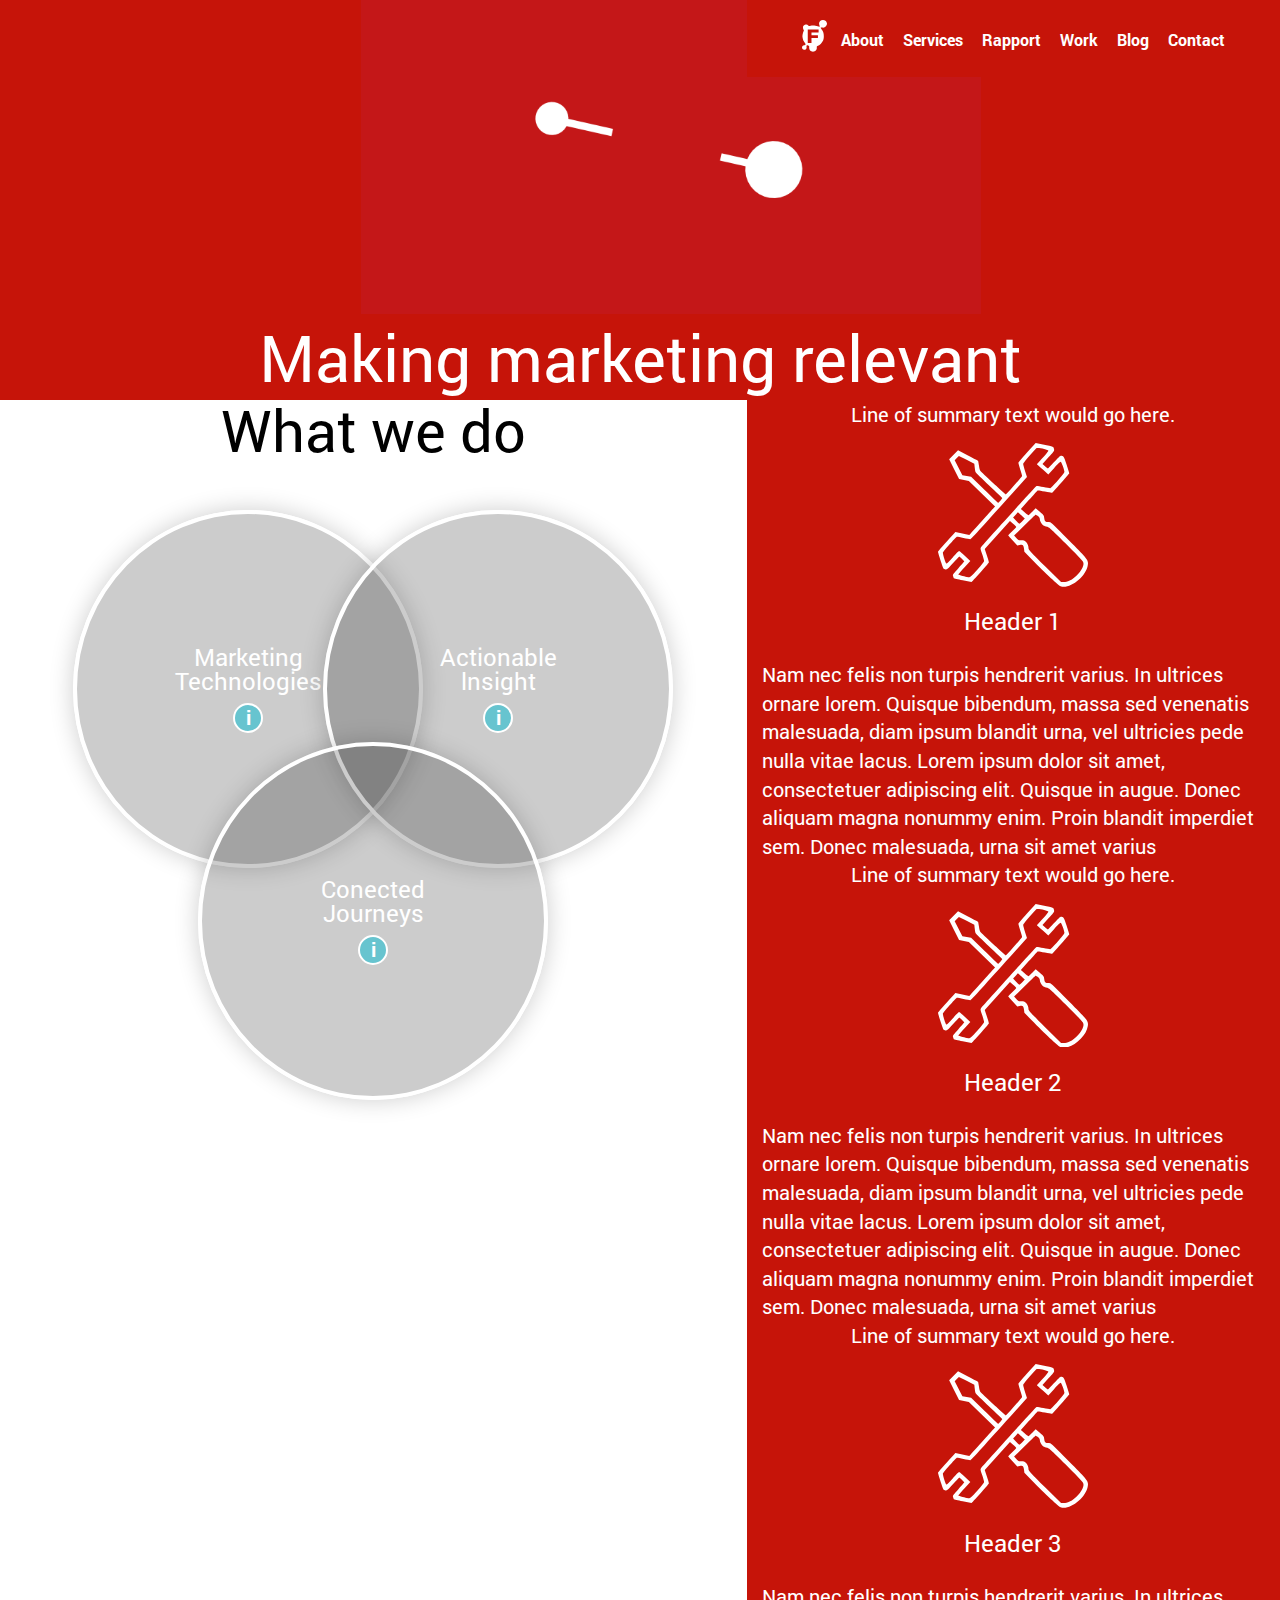
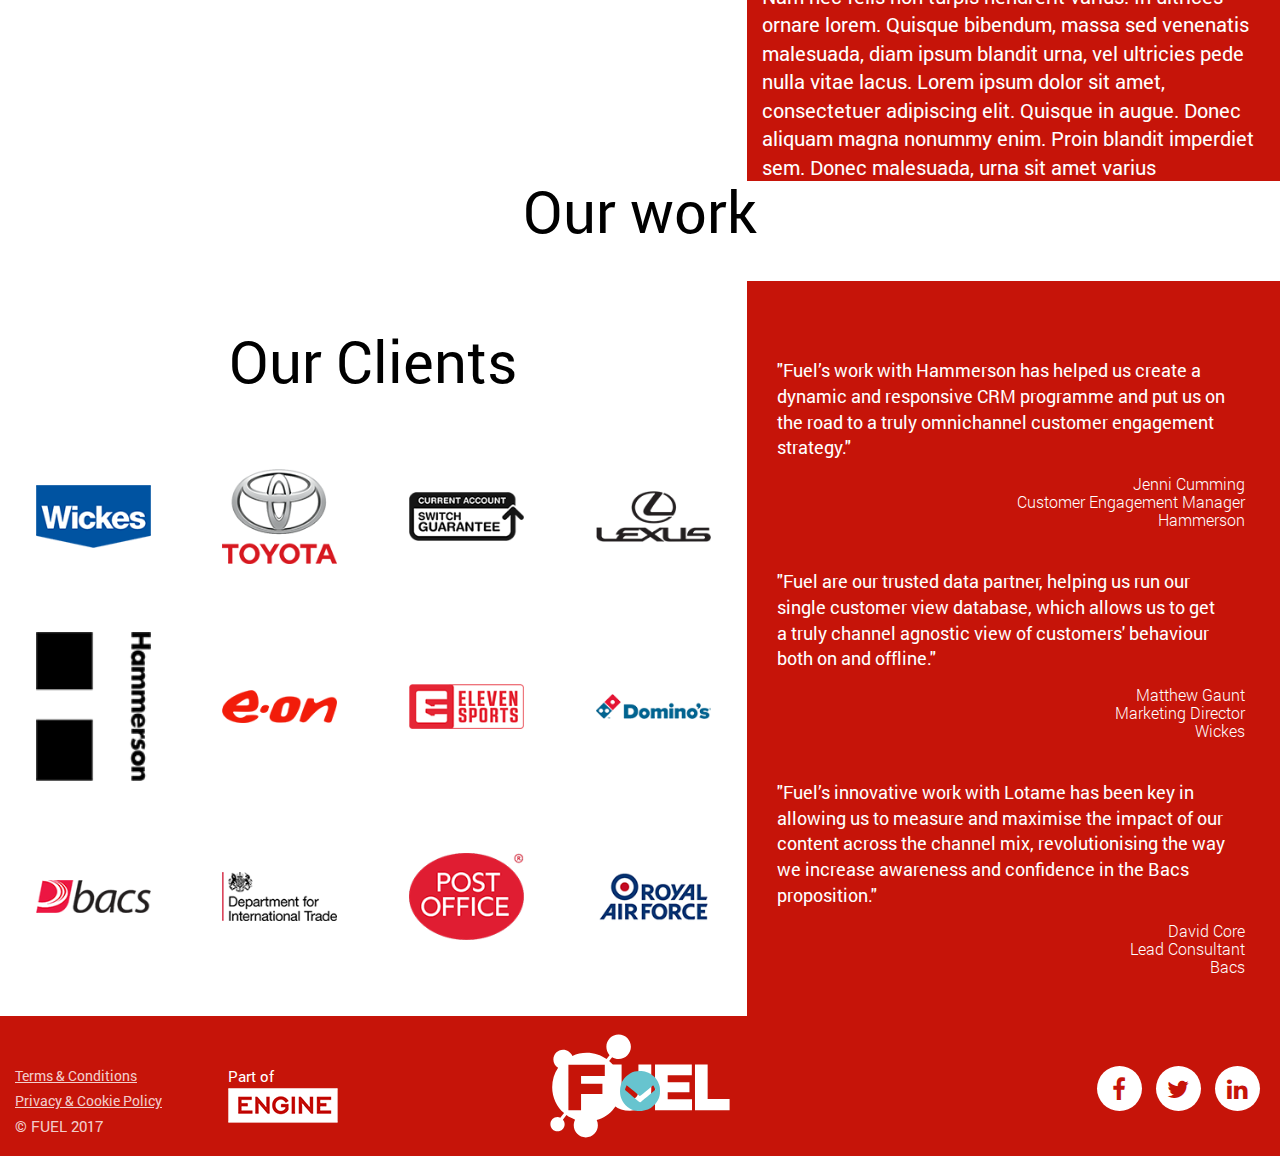
==== commit 90eb3d53: "Responsive" ====
--- a/index.html
+++ b/index.html
@@ -31,108 +31,7 @@
 
 <body class="hom-page">
 
-	<!-- Header -->
-	<!-- <header class="header">
-		<div class="top-line">
-			<div class="container full-container">
-				<div class="row">
-					<div class="col-md-12">
-						<div class="wrapper-menu">
-							<a href="#" class="logo">
-								<?xml version="1.0" encoding="UTF-8" standalone="no"?>
-								<svg xmlns="http://www.w3.org/2000/svg" id="svg8" version="1.1" viewBox="0 0 19.501051 24.83807" class="logo-svg">
-									<defs id="defs2" />
-									<g transform="translate(-180.19903,-231.22269)" id="layer1">
-										<path id="path21" d="m 187.41772,255.70626 c -1.06865,-0.46478 -1.74957,-1.75056 -1.62405,-3.06671 0.0878,-0.92056 0.0203,-1.04013 -0.8103,-1.43623 -1.08746,-0.51858 -1.44473,-0.20321 -1.22213,1.07877 0.20216,1.16422 -0.66934,2.22393 -1.82894,2.22393 -2.34257,0 -2.29523,-3.48383 0.0487,-3.58644 1.21965,-0.0534 1.29154,-0.68229 0.23607,-2.06504 -0.9456,-1.23879 -1.31855,-2.21158 -1.64549,-4.29203 -0.17547,-1.11661 0.43823,-4.13384 0.97153,-4.77642 0.20282,-0.24438 0.16419,-0.50535 -0.13884,-0.93799 -0.23091,-0.32967 -0.41984,-1.09811 -0.41984,-1.70764 0,-0.92156 0.14237,-1.22803 0.84526,-1.81947 0.68002,-0.5722 1.02363,-0.68229 1.75773,-0.56316 0.50186,0.0814 1.17707,0.39665 1.50047,0.70047 0.53723,0.5047 0.69522,0.5254 1.82973,0.23973 1.58446,-0.39898 3.97566,-0.18351 5.51367,0.49683 1.50959,0.66777 1.89611,0.39192 1.33444,-0.95235 -0.85125,-2.03733 0.54401,-4.01982 2.82912,-4.01982 1.55331,0 2.51364,0.68801 2.93818,2.10502 0.25998,0.86772 0.23158,1.16882 -0.19207,2.03632 -0.67449,1.38117 -2.16476,2.13008 -3.45231,1.73492 -1.23996,-0.38056 -1.44018,0.17989 -0.47433,1.32774 1.2916,1.53498 1.79772,3.03545 1.80921,5.36371 0.008,1.60707 -0.12451,2.4145 -0.55012,3.35377 -0.73858,1.62992 -2.48484,3.49452 -3.92625,4.19229 -1.04487,0.50581 -1.1441,0.63409 -1.00982,1.30545 0.21477,1.07386 -0.5642,2.53372 -1.61907,3.03429 -1.06337,0.5046 -1.59587,0.51053 -2.70057,0.0301 z m 0.18131,-8.47628 v -1.98437 h 2.51354 2.51355 v -1.05834 -1.05833 h -2.51355 -2.51354 v -1.05833 -1.05834 h 2.77813 2.77812 v -1.19062 -1.19063 h -4.23333 -4.23333 v 5.29167 5.29167 h 1.4552 1.45521 z" />
-									</g>
-								</svg>
-							</a>
-							<nav class="header-menu">
-								<a href="#" class="open-menu"><i class="fa fa-th" aria-hidden="true"></i></a>
-								<ul class="menu">
-									<li><a href="#">About</a></li>
-									<li><a href="#">Services</a></li>
-									<li><a href="#">Rapport</a></li>
-									<li><a href="#">Work</a></li>
-									<li><a href="#">Blog</a></li>
-									<li><a href="#">Contact</a></li>
-								</ul>
-							</nav>
-						</div>
-					</div>
-				</div>
-			</div>
-		</div>
-		<div class="container full-container">
-			<div class="row">
-				<div class="col-md-12">
-					<div class="name-site">
-						<img src="img/screen-animstion.gif" class="name-site__gif" width="820px" alt="">
-						<h1 class="name-site__description">Making marketing relevant</h1>
-					</div>
-				</div>
-				<a href="#screen-two" class="scroll-down">
-					<?xml version="1.0" encoding="UTF-8" standalone="no"?>
-					<svg xmlns="http://www.w3.org/2000/svg" id="svg10" version="1.1" viewBox="0 0 33.252716 33.338039">
-						<defs id="defs2" />
-						<g transform="translate(-159.15481,-226.17359)" id="layer1">
-							<path id="path21" d="m 173.55131,259.37793 c -6.05928,-0.8105 -11.10061,-4.76343 -13.30058,-10.42904 -1.32895,-3.42248 -1.46031,-7.9057 -0.33358,-11.38565 1.64515,-5.08116 6.02028,-9.27809 11.34386,-10.88182 2.52797,-0.76155 7.10242,-0.6521 9.65729,0.23108 2.71974,0.94018 4.27732,1.86353 6.23898,3.69857 2.16374,2.02407 3.46031,4.00759 4.45033,6.80819 0.71144,2.01257 0.79922,2.59453 0.79992,5.30335 8e-4,3.47856 -0.39424,5.14244 -1.91642,8.06979 -1.21356,2.33384 -4.31509,5.49674 -6.5301,6.65932 -3.1769,1.66743 -7.02332,2.37917 -10.4097,1.92621 z m 9.13455,-12.65517 5.84074,-4.86338 -0.79748,-1.95803 c -0.71082,-1.74527 -0.84387,-1.91862 -1.22446,-1.59532 -8.58886,7.29597 -10.68422,8.92078 -11.08342,8.5944 -0.22965,-0.18775 -2.74309,-2.27657 -5.58544,-4.64182 l -5.1679,-4.30045 -0.7529,1.8973 c -0.72545,1.82812 -0.73549,1.9145 -0.27532,2.36925 0.26267,0.25957 3.09695,2.66557 6.29841,5.34667 5.60635,4.69511 5.84084,4.85889 6.36393,4.44475 0.2987,-0.23649 3.17143,-2.6185 6.38384,-5.29337 z" />
-						</g>
-					</svg>
-				</a>
-			</div>
-		</div>
-	</header> -->
-
-	<!-- Header End -->
-
 	<!-- Main -->
-	<!-- <ul id="menu">
-		<li data-menuanchor="header">
-			<a href="#header">
-				<?xml version="1.0" encoding="UTF-8" standalone="no"?>
-				<svg xmlns="http://www.w3.org/2000/svg" id="svg10" version="1.1" viewBox="0 0 33.252716 33.338039">
-					<defs id="defs2" />
-					<g transform="translate(-159.15481,-226.17359)" id="layer1">
-						<path id="path21" d="m 173.55131,259.37793 c -6.05928,-0.8105 -11.10061,-4.76343 -13.30058,-10.42904 -1.32895,-3.42248 -1.46031,-7.9057 -0.33358,-11.38565 1.64515,-5.08116 6.02028,-9.27809 11.34386,-10.88182 2.52797,-0.76155 7.10242,-0.6521 9.65729,0.23108 2.71974,0.94018 4.27732,1.86353 6.23898,3.69857 2.16374,2.02407 3.46031,4.00759 4.45033,6.80819 0.71144,2.01257 0.79922,2.59453 0.79992,5.30335 8e-4,3.47856 -0.39424,5.14244 -1.91642,8.06979 -1.21356,2.33384 -4.31509,5.49674 -6.5301,6.65932 -3.1769,1.66743 -7.02332,2.37917 -10.4097,1.92621 z m 9.13455,-12.65517 5.84074,-4.86338 -0.79748,-1.95803 c -0.71082,-1.74527 -0.84387,-1.91862 -1.22446,-1.59532 -8.58886,7.29597 -10.68422,8.92078 -11.08342,8.5944 -0.22965,-0.18775 -2.74309,-2.27657 -5.58544,-4.64182 l -5.1679,-4.30045 -0.7529,1.8973 c -0.72545,1.82812 -0.73549,1.9145 -0.27532,2.36925 0.26267,0.25957 3.09695,2.66557 6.29841,5.34667 5.60635,4.69511 5.84084,4.85889 6.36393,4.44475 0.2987,-0.23649 3.17143,-2.6185 6.38384,-5.29337 z" />
-					</g>
-				</svg>
-			</a>
-		</li>
-		<li data-menuanchor="whatwedo">
-			<a href="#whatwedo">
-				<?xml version="1.0" encoding="UTF-8" standalone="no"?>
-				<svg xmlns="http://www.w3.org/2000/svg" id="svg10" version="1.1" viewBox="0 0 33.252716 33.338039">
-					<defs id="defs2" />
-					<g transform="translate(-159.15481,-226.17359)" id="layer1">
-						<path id="path21" d="m 173.55131,259.37793 c -6.05928,-0.8105 -11.10061,-4.76343 -13.30058,-10.42904 -1.32895,-3.42248 -1.46031,-7.9057 -0.33358,-11.38565 1.64515,-5.08116 6.02028,-9.27809 11.34386,-10.88182 2.52797,-0.76155 7.10242,-0.6521 9.65729,0.23108 2.71974,0.94018 4.27732,1.86353 6.23898,3.69857 2.16374,2.02407 3.46031,4.00759 4.45033,6.80819 0.71144,2.01257 0.79922,2.59453 0.79992,5.30335 8e-4,3.47856 -0.39424,5.14244 -1.91642,8.06979 -1.21356,2.33384 -4.31509,5.49674 -6.5301,6.65932 -3.1769,1.66743 -7.02332,2.37917 -10.4097,1.92621 z m 9.13455,-12.65517 5.84074,-4.86338 -0.79748,-1.95803 c -0.71082,-1.74527 -0.84387,-1.91862 -1.22446,-1.59532 -8.58886,7.29597 -10.68422,8.92078 -11.08342,8.5944 -0.22965,-0.18775 -2.74309,-2.27657 -5.58544,-4.64182 l -5.1679,-4.30045 -0.7529,1.8973 c -0.72545,1.82812 -0.73549,1.9145 -0.27532,2.36925 0.26267,0.25957 3.09695,2.66557 6.29841,5.34667 5.60635,4.69511 5.84084,4.85889 6.36393,4.44475 0.2987,-0.23649 3.17143,-2.6185 6.38384,-5.29337 z" />
-					</g>
-				</svg>
-			</a>
-		</li>
-		<li data-menuanchor="ourwork">
-			<a href="#ourwork">
-				<?xml version="1.0" encoding="UTF-8" standalone="no"?>
-				<svg xmlns="http://www.w3.org/2000/svg" id="svg__we-do" version="1.1" viewBox="0 0 33.252716 33.338039">
-					<defs id="defs2" />
-					<g transform="translate(-159.15481,-226.17359)" id="layer1">
-						<path id="path21" d="m 173.55131,259.37793 c -6.05928,-0.8105 -11.10061,-4.76343 -13.30058,-10.42904 -1.32895,-3.42248 -1.46031,-7.9057 -0.33358,-11.38565 1.64515,-5.08116 6.02028,-9.27809 11.34386,-10.88182 2.52797,-0.76155 7.10242,-0.6521 9.65729,0.23108 2.71974,0.94018 4.27732,1.86353 6.23898,3.69857 2.16374,2.02407 3.46031,4.00759 4.45033,6.80819 0.71144,2.01257 0.79922,2.59453 0.79992,5.30335 8e-4,3.47856 -0.39424,5.14244 -1.91642,8.06979 -1.21356,2.33384 -4.31509,5.49674 -6.5301,6.65932 -3.1769,1.66743 -7.02332,2.37917 -10.4097,1.92621 z m 9.13455,-12.65517 5.84074,-4.86338 -0.79748,-1.95803 c -0.71082,-1.74527 -0.84387,-1.91862 -1.22446,-1.59532 -8.58886,7.29597 -10.68422,8.92078 -11.08342,8.5944 -0.22965,-0.18775 -2.74309,-2.27657 -5.58544,-4.64182 l -5.1679,-4.30045 -0.7529,1.8973 c -0.72545,1.82812 -0.73549,1.9145 -0.27532,2.36925 0.26267,0.25957 3.09695,2.66557 6.29841,5.34667 5.60635,4.69511 5.84084,4.85889 6.36393,4.44475 0.2987,-0.23649 3.17143,-2.6185 6.38384,-5.29337 z" />
-					</g>
-				</svg>
-			</a>
-		</li>
-		<li data-menuanchor="ourclients">
-			<a href="#ourclients">
-				<?xml version="1.0" encoding="UTF-8" standalone="no"?>
-				<svg xmlns="http://www.w3.org/2000/svg" id="svg__we-do" version="1.1" viewBox="0 0 33.252716 33.338039">
-					<defs id="defs2" />
-					<g transform="translate(-159.15481,-226.17359)" id="layer1">
-						<path id="path21" d="m 173.55131,259.37793 c -6.05928,-0.8105 -11.10061,-4.76343 -13.30058,-10.42904 -1.32895,-3.42248 -1.46031,-7.9057 -0.33358,-11.38565 1.64515,-5.08116 6.02028,-9.27809 11.34386,-10.88182 2.52797,-0.76155 7.10242,-0.6521 9.65729,0.23108 2.71974,0.94018 4.27732,1.86353 6.23898,3.69857 2.16374,2.02407 3.46031,4.00759 4.45033,6.80819 0.71144,2.01257 0.79922,2.59453 0.79992,5.30335 8e-4,3.47856 -0.39424,5.14244 -1.91642,8.06979 -1.21356,2.33384 -4.31509,5.49674 -6.5301,6.65932 -3.1769,1.66743 -7.02332,2.37917 -10.4097,1.92621 z m 9.13455,-12.65517 5.84074,-4.86338 -0.79748,-1.95803 c -0.71082,-1.74527 -0.84387,-1.91862 -1.22446,-1.59532 -8.58886,7.29597 -10.68422,8.92078 -11.08342,8.5944 -0.22965,-0.18775 -2.74309,-2.27657 -5.58544,-4.64182 l -5.1679,-4.30045 -0.7529,1.8973 c -0.72545,1.82812 -0.73549,1.9145 -0.27532,2.36925 0.26267,0.25957 3.09695,2.66557 6.29841,5.34667 5.60635,4.69511 5.84084,4.85889 6.36393,4.44475 0.2987,-0.23649 3.17143,-2.6185 6.38384,-5.29337 z" />
-					</g>
-				</svg>
-			</a>
-		</li>
-	</ul> -->
 	<button id="moveDown" class="page_arrow page_up">
 		<svg xmlns="http://www.w3.org/2000/svg" id="svg__we-do" version="1.1" viewBox="0 0 33.252716 33.338039">
 			<defs id="defs2" />
@@ -144,8 +43,9 @@
 	<div class="top-line">
 		<div class="container full-container">
 			<div class="row">
-				<div class="col-md-12">
-					<div class="wrapper-menu">
+				<div class="col-md-7 mobile-6"></div>
+				<div class="col-md-5 mobile-6 bg_red">
+					<div class="wrapper-menu text-center">
 						<a href="#" class="logo">
 							<?xml version="1.0" encoding="UTF-8" standalone="no"?>
 							<svg xmlns="http://www.w3.org/2000/svg" id="svg8" version="1.1" viewBox="0 0 19.501051 24.83807" class="logo-svg">
@@ -173,36 +73,6 @@
 	</div>
 	<main class="main" id="full-page">
 		<div class="section header" data-anchor="headers">
-			<!-- <div class="top-line">
-				<div class="container full-container">
-					<div class="row">
-						<div class="col-md-12">
-							<div class="wrapper-menu">
-								<a href="#" class="logo">
-									<?xml version="1.0" encoding="UTF-8" standalone="no"?>
-									<svg xmlns="http://www.w3.org/2000/svg" id="svg8" version="1.1" viewBox="0 0 19.501051 24.83807" class="logo-svg">
-										<defs id="defs2" />
-										<g transform="translate(-180.19903,-231.22269)" id="layer1">
-											<path id="path21" d="m 187.41772,255.70626 c -1.06865,-0.46478 -1.74957,-1.75056 -1.62405,-3.06671 0.0878,-0.92056 0.0203,-1.04013 -0.8103,-1.43623 -1.08746,-0.51858 -1.44473,-0.20321 -1.22213,1.07877 0.20216,1.16422 -0.66934,2.22393 -1.82894,2.22393 -2.34257,0 -2.29523,-3.48383 0.0487,-3.58644 1.21965,-0.0534 1.29154,-0.68229 0.23607,-2.06504 -0.9456,-1.23879 -1.31855,-2.21158 -1.64549,-4.29203 -0.17547,-1.11661 0.43823,-4.13384 0.97153,-4.77642 0.20282,-0.24438 0.16419,-0.50535 -0.13884,-0.93799 -0.23091,-0.32967 -0.41984,-1.09811 -0.41984,-1.70764 0,-0.92156 0.14237,-1.22803 0.84526,-1.81947 0.68002,-0.5722 1.02363,-0.68229 1.75773,-0.56316 0.50186,0.0814 1.17707,0.39665 1.50047,0.70047 0.53723,0.5047 0.69522,0.5254 1.82973,0.23973 1.58446,-0.39898 3.97566,-0.18351 5.51367,0.49683 1.50959,0.66777 1.89611,0.39192 1.33444,-0.95235 -0.85125,-2.03733 0.54401,-4.01982 2.82912,-4.01982 1.55331,0 2.51364,0.68801 2.93818,2.10502 0.25998,0.86772 0.23158,1.16882 -0.19207,2.03632 -0.67449,1.38117 -2.16476,2.13008 -3.45231,1.73492 -1.23996,-0.38056 -1.44018,0.17989 -0.47433,1.32774 1.2916,1.53498 1.79772,3.03545 1.80921,5.36371 0.008,1.60707 -0.12451,2.4145 -0.55012,3.35377 -0.73858,1.62992 -2.48484,3.49452 -3.92625,4.19229 -1.04487,0.50581 -1.1441,0.63409 -1.00982,1.30545 0.21477,1.07386 -0.5642,2.53372 -1.61907,3.03429 -1.06337,0.5046 -1.59587,0.51053 -2.70057,0.0301 z m 0.18131,-8.47628 v -1.98437 h 2.51354 2.51355 v -1.05834 -1.05833 h -2.51355 -2.51354 v -1.05833 -1.05834 h 2.77813 2.77812 v -1.19062 -1.19063 h -4.23333 -4.23333 v 5.29167 5.29167 h 1.4552 1.45521 z" />
-										</g>
-									</svg>
-								</a>
-								<nav class="header-menu">
-									<a href="#" class="open-menu"><i class="fa fa-th" aria-hidden="true"></i></a>
-									<ul class="menu">
-										<li><a href="#">About</a></li>
-										<li><a href="#">Services</a></li>
-										<li><a href="#">Rapport</a></li>
-										<li><a href="#">Work</a></li>
-										<li><a href="#">Blog</a></li>
-										<li><a href="#">Contact</a></li>
-									</ul>
-								</nav>
-							</div>
-						</div>
-					</div>
-				</div>
-			</div> -->
 			<div class="container full-container">
 				<div class="row">
 					<div class="col-md-12">
@@ -211,15 +81,6 @@
 							<h1 class="name-site__description">Making marketing relevant</h1>
 						</div>
 					</div>
-					<!-- <a href="#whatwedo" class="scroll-down">
-						<?xml version="1.0" encoding="UTF-8" standalone="no"?>
-						<svg xmlns="http://www.w3.org/2000/svg" id="svg10" version="1.1" viewBox="0 0 33.252716 33.338039">
-							<defs id="defs2" />
-							<g transform="translate(-159.15481,-226.17359)" id="layer1">
-								<path id="path21" d="m 173.55131,259.37793 c -6.05928,-0.8105 -11.10061,-4.76343 -13.30058,-10.42904 -1.32895,-3.42248 -1.46031,-7.9057 -0.33358,-11.38565 1.64515,-5.08116 6.02028,-9.27809 11.34386,-10.88182 2.52797,-0.76155 7.10242,-0.6521 9.65729,0.23108 2.71974,0.94018 4.27732,1.86353 6.23898,3.69857 2.16374,2.02407 3.46031,4.00759 4.45033,6.80819 0.71144,2.01257 0.79922,2.59453 0.79992,5.30335 8e-4,3.47856 -0.39424,5.14244 -1.91642,8.06979 -1.21356,2.33384 -4.31509,5.49674 -6.5301,6.65932 -3.1769,1.66743 -7.02332,2.37917 -10.4097,1.92621 z m 9.13455,-12.65517 5.84074,-4.86338 -0.79748,-1.95803 c -0.71082,-1.74527 -0.84387,-1.91862 -1.22446,-1.59532 -8.58886,7.29597 -10.68422,8.92078 -11.08342,8.5944 -0.22965,-0.18775 -2.74309,-2.27657 -5.58544,-4.64182 l -5.1679,-4.30045 -0.7529,1.8973 c -0.72545,1.82812 -0.73549,1.9145 -0.27532,2.36925 0.26267,0.25957 3.09695,2.66557 6.29841,5.34667 5.60635,4.69511 5.84084,4.85889 6.36393,4.44475 0.2987,-0.23649 3.17143,-2.6185 6.38384,-5.29337 z" />
-							</g>
-						</svg>
-					</a> -->
 				</div>
 			</div>
 		</div>
@@ -684,6 +545,21 @@
 			// 	}
 			// });
 
+
+			// if(matchMedia){
+			// 	var screen = window.matchMedia("(max-height:540px)");
+			// 	screen.addListener(changes);
+			// 	changes(screen);
+			// }
+			// function changes(screen){
+			// 	if(screen.matches){
+			// 		$.fn.fullpage.destroy('all');
+			// 	}
+			// 	else{
+
+			// 	}
+			// }
+
 			if(matchMedia){
 				var screen = window.matchMedia("(max-width:992px)");
 				screen.addListener(changes);
@@ -691,14 +567,52 @@
 			}
 			function changes(screen){
 				if(screen.matches){
-					//$.fn.fullpage.destroy('all');
+					$.fn.fullpage.destroy('all');
 				}
 				else{
-			// 		$('#full-page').fullpage({
-			// //anchors: ['header', 'whatwedo', 'ourwork', 'ourclients'],
+					$('#full-page').fullpage({
+				anchors: ['headers', 'whatwedo', 'ourwork', 'ourclients', 'footers'],
+				scrollOverflow: true,
+				verticalCentered: true,
+				afterLoad: function(anchorLink, index){
+					if (index == 1) {
+						$('.page_up').addClass('disable');
+					}
+					else if (index == $('.main div.section').length){
+						$('.page_up').addClass('disable-end');
+					}
+					else {
+						$('.page_arrow').removeClass('disable');
+						$('.page_arrow').removeClass('disable-end');
+					}
+					if (anchorLink == 'ourwork') {
+						$('.wrapper-menu').addClass('color-black');
+						$('.bg_red').addClass('bg_white');
+					}
+					else {
+						$('.wrapper-menu').removeClass('color-black');
+						$('.bg_red').removeClass('bg_white');
+					}
+					if (anchorLink == 'ourclients') {
+						$('.page_arrow').addClass('dn-button');
+					}
+					else {
+						$('.page_arrow').removeClass('dn-button');
+					}
+				}
+			});
+
+			$(document).on('click', '#moveDown', function(){
+				$.fn.fullpage.moveSectionDown();
+			});
+				}
+			}
+
+			// $('#full-page').fullpage({
+			// 	anchors: ['headers', 'whatwedo', 'ourwork', 'ourclients', 'footers'],
 			// 	//lockAnchors: true,
 			// 	scrollOverflow: true,
-			// 	resize: false,
+			// 	//resize: false,
 			// 	verticalCentered: true,
 			// 	//fitToSection: false,
 			// 	//fixedElements: '.what-we-do',
@@ -717,83 +631,20 @@
 			// 			$('.page_arrow').removeClass('disable');
 			// 			$('.page_arrow').removeClass('disable-end');
 			// 		}
+			// 		if (anchorLink == 'ourwork') {
+			// 			$('.wrapper-menu').addClass('color-black');
+			// 		}
+			// 		else {
+			// 			$('.wrapper-menu').removeClass('color-black');
+			// 		}
 			// 	}
 			// });
 
 			// $(document).on('click', '#moveDown', function(){
 			// 	$.fn.fullpage.moveSectionDown();
 			// });
-				}
-			}
-
-$('#full-page').fullpage({
-				anchors: ['headers', 'whatwedo', 'ourwork', 'ourclients', 'footers'],
-				//lockAnchors: true,
-				scrollOverflow: true,
-				//resize: false,
-				verticalCentered: true,
-				//fitToSection: false,
-				//fixedElements: '.what-we-do',
-				//menu: '#menu',
-				//scrollingSpeed: 500,
-				//loopBottom: false,
-				//loopTop: false,
-				afterLoad: function(anchorLink, index){
-					if (index == 1) {
-						$('.page_up').addClass('disable');
-					}
-					else if (index == $('.main div.section').length){
-						$('.page_up').addClass('disable-end');
-					}
-					else {
-						$('.page_arrow').removeClass('disable');
-						$('.page_arrow').removeClass('disable-end');
-					}
-					if (anchorLink == 'ourwork') {
-						$('.wrapper-menu').addClass('color-black');
-					}
-					else {
-						$('.wrapper-menu').removeClass('color-black');
-					}
-				}
-			});
-
-			$(document).on('click', '#moveDown', function(){
-				$.fn.fullpage.moveSectionDown();
-			});
 			
 		});
 	</script>
-	<!-- <script>
-		$(document).ready(function(){
-			$('#full-page').fullpage({
-			//anchors: ['header', 'whatwedo', 'ourwork', 'ourclients'],
-				//lockAnchors: true,
-				//scrollOverflow: true,
-				verticalCentered: false,
-				//fitToSection: false,
-				//fixedElements: '.what-we-do',
-				//menu: '#menu',
-				//scrollingSpeed: 500,
-				//loopBottom: false,
-				//loopTop: false,
-				afterLoad: function(anchorLink, index){
-					if (index == 1) {
-						$('.page_up').addClass('disable');
-					}
-					else if (index == $('.main div.section').length){
-						$('.page_up').addClass('disable-end');
-					}
-					else {
-						$('.page_arrow').removeClass('disable');
-						$('.page_arrow').removeClass('disable-end');
-					}
-				}
-			});
-			$(document).on('click', '#moveDown', function(){
-				$.fn.fullpage.moveSectionDown();
-			});
-		});
-	</script> -->
 </body>
 </html>
--- a/css/main.min.css
+++ b/css/main.min.css
@@ -18,4 +18,4 @@
  * MIT licensed
  *
  * Copyright (C) 2013 alvarotrigo.com - A project by Alvaro Trigo
- */.fp-enabled body,html.fp-enabled{margin:0;padding:0;overflow:hidden;-webkit-tap-highlight-color:transparent}.fp-section{position:relative;-webkit-box-sizing:border-box;box-sizing:border-box}.fp-slide{float:left}.fp-slide,.fp-slidesContainer{height:100%;display:block}.fp-slides{z-index:1;height:100%;overflow:hidden;position:relative;-webkit-transition:all .3s ease-out;-o-transition:all .3s ease-out;transition:all .3s ease-out}.fp-section.fp-table,.fp-slide.fp-table{display:table;table-layout:fixed;width:100%}.fp-tableCell{display:table-cell;vertical-align:middle;width:100%;height:100%}.fp-slidesContainer{float:left;position:relative}.fp-controlArrow{-webkit-user-select:none;-moz-user-select:none;-khtml-user-select:none;-ms-user-select:none;position:absolute;z-index:4;top:50%;cursor:pointer;width:0;height:0;border-style:solid;margin-top:-38px;-webkit-transform:translate3d(0,0,0);-ms-transform:translate3d(0,0,0);transform:translate3d(0,0,0)}.fp-controlArrow.fp-prev{left:15px;width:0;border-width:38.5px 34px 38.5px 0;border-color:transparent #fff transparent transparent}.fp-controlArrow.fp-next{right:15px;border-width:38.5px 0 38.5px 34px;border-color:transparent transparent transparent #fff}.fp-scrollable{overflow:hidden;position:relative}.fp-scroller{overflow:hidden}.iScrollIndicator{border:0!important}.fp-notransition{-webkit-transition:none!important;-o-transition:none!important;transition:none!important}#fp-nav{position:fixed;z-index:100;margin-top:-32px;top:50%;opacity:1;-webkit-transform:translate3d(0,0,0)}#fp-nav.right{right:17px}#fp-nav.left{left:17px}.fp-slidesNav{position:absolute;z-index:4;opacity:1;-webkit-transform:translate3d(0,0,0);-ms-transform:translate3d(0,0,0);transform:translate3d(0,0,0);left:0!important;right:0;margin:0 auto!important}.fp-slidesNav.bottom{bottom:17px}.fp-slidesNav.top{top:17px}#fp-nav ul,.fp-slidesNav ul{margin:0;padding:0}#fp-nav ul li,.fp-slidesNav ul li{display:block;width:14px;height:13px;margin:7px;position:relative}.fp-slidesNav ul li{display:inline-block}#fp-nav ul li a,.fp-slidesNav ul li a{display:block;position:relative;z-index:1;width:100%;height:100%;cursor:pointer;text-decoration:none}#fp-nav ul li a.active span,#fp-nav ul li:hover a.active span,.fp-slidesNav ul li a.active span,.fp-slidesNav ul li:hover a.active span{height:12px;width:12px;margin:-6px 0 0 -6px;-webkit-border-radius:100%;border-radius:100%}#fp-nav ul li a span,.fp-slidesNav ul li a span{-webkit-border-radius:50%;border-radius:50%;position:absolute;z-index:1;height:4px;width:4px;border:0;background:#333;left:50%;top:50%;margin:-2px 0 0 -2px;-webkit-transition:all .1s ease-in-out;-o-transition:all .1s ease-in-out;transition:all .1s ease-in-out}#fp-nav ul li:hover a span,.fp-slidesNav ul li:hover a span{width:10px;height:10px;margin:-5px 0 0 -5px}#fp-nav ul li .fp-tooltip{position:absolute;top:-2px;color:#fff;font-size:14px;font-family:arial,helvetica,sans-serif;white-space:nowrap;max-width:220px;overflow:hidden;display:block;opacity:0;width:0;cursor:pointer}#fp-nav ul li:hover .fp-tooltip,#fp-nav.fp-show-active a.active+.fp-tooltip{-webkit-transition:opacity .2s ease-in;-o-transition:opacity .2s ease-in;transition:opacity .2s ease-in;width:auto;opacity:1}#fp-nav ul li .fp-tooltip.right{right:20px}#fp-nav ul li .fp-tooltip.left{left:20px}.fp-auto-height .fp-slide,.fp-auto-height .fp-tableCell,.fp-auto-height.fp-section{height:auto!important}.fp-responsive .fp-auto-height-responsive .fp-slide,.fp-responsive .fp-auto-height-responsive .fp-tableCell,.fp-responsive .fp-auto-height-responsive.fp-section{height:auto!important}::-webkit-input-placeholder{color:#666;opacity:1}:-moz-placeholder{color:#666;opacity:1}::-moz-placeholder{color:#666;opacity:1}:-ms-input-placeholder{color:#666;opacity:1}body input:focus:required:invalid,body textarea:focus:required:invalid{color:#666}body input:required:valid,body textarea:required:valid{color:#666}html{height:100%}body{font-size:15px;min-width:320px;position:relative;font-family:roboto-example,sans-serif;color:#000;overflow-x:hidden;opacity:1;min-height:100%;padding-bottom:140px}*{margin:0;padding:0}ul{list-style:none}@font-face{font-family:pack-tab;src:url(../fonts/arrows-font/pack-tab.eot?22641091);src:url(../fonts/arrows-font/pack-tab.eot?22641091#iefix) format("embedded-opentype"),url(../fonts/arrows-font/pack-tab.woff2?22641091) format("woff2"),url(../fonts/arrows-font/pack-tab.woff?22641091) format("woff"),url(../fonts/arrows-font/pack-tab.ttf?22641091) format("truetype"),url(../fonts/arrows-font/pack-tab.svg?22641091#pack-tab) format("svg");font-weight:400;font-style:normal}[class*=" icon-"]:before,[class^=icon-]:before{font-family:pack-tab;font-style:normal;font-weight:400;speak:none;display:inline-block;text-decoration:inherit;width:1em;margin-right:.2em;text-align:center;font-variant:normal;text-transform:none;line-height:1em;margin-left:.2em;-webkit-font-smoothing:antialiased;-moz-osx-font-smoothing:grayscale}.icon-to-left:before{content:'\e808'}.icon-to-right:before{content:'\e809'}h1,h2,h3,h4,h5,h6{font-weight:400;padding:0;margin:0}h1{font-size:68px;line-height:68px}h2{font-size:30px;line-height:30px}h3{font-size:26px;line-height:28px}h4{font-size:21px;line-height:21px}h5{font-size:15px;line-height:15px}h6{font-size:13px;line-height:13px}.big{font-size:20px}.text-left{text-align:left}.text-center{text-align:center}.text-right{text-align:right}a,a:focus{font-size:15px;color:#fff;outline:0;text-decoration:none;-webkit-transition:all .25s ease-out;-o-transition:all .25s ease-out;transition:all .25s ease-out}a:focus:hover,a:hover{color:#f1f1f1;text-decoration:none}.alignleft{float:left;margin:10px 10px 10px 0}.alignright{float:right;margin:10px 0 10px 10px}.aligncenter{display:block;margin-left:auto;margin-right:auto;margin-top:10px;margin-bottom:10px}input,textarea{outline:0}.img-responsive{display:block;max-width:100%;height:auto}.bg-red{background:#c61409}.height-block__20{height:20px}.botton{font-size:14px;color:#fff;text-align:center;text-decoration:none!important;display:block;background:#67c4cf;border:none;outline:0;margin:0 auto;padding:10px 24px;-webkit-transition:all .2s linear;-o-transition:all .2s linear;transition:all .2s linear}.botton:hover{background:#43bcca}.botton.medium{font-size:16px;padding:12px 26px}.botton.large{font-size:34px;line-height:36px;padding:2px 10px 6px;width:100%;max-width:300px}.botton.xlarge{font-size:34px;line-height:36px;padding:20px 20px;width:100%;max-width:410px}.buttom-style{font-size:14px;color:#fff;text-transform:uppercase;text-decoration:none!important;display:inline-block;background:#2980b9;padding:10px 24px;-webkit-box-shadow:0 8px 10px 1px rgba(0,0,0,.14),0 3px 14px 2px rgba(0,0,0,.12),0 5px 5px -3px rgba(0,0,0,.3);box-shadow:0 8px 10px 1px rgba(0,0,0,.14),0 3px 14px 2px rgba(0,0,0,.12),0 5px 5px -3px rgba(0,0,0,.3);-webkit-transition:all .3s linear;-o-transition:all .3s linear;transition:all .3s linear}.buttom-style.medium{font-size:16px;padding:12px 26px}.buttom-style.large{font-size:18px;padding:14px 28px}.buttom-style.xlarge{font-size:22px;padding:16px 30px}.img-responsive{display:block;max-width:100%;height:auto}.heading-style__h3{font-size:58px;line-height:60px;font-family:roboto-example,sans-serif;color:#000;text-align:center;margin-bottom:40px}.color-black .logo-svg path{fill:#c61409}.color-black .open-menu i{color:#000}.color-black .menu li a{color:#000;position:relative}.color-black .menu li a:before{content:"";position:absolute;display:block;width:100%;height:2px;background:#c61409;left:0;bottom:-14px;opacity:0;-webkit-transition:all .25s ease;-o-transition:all .25s ease;transition:all .25s ease}.color-black .menu li a:hover:before{opacity:1;bottom:-4px}.color-black .menu li a:hover{color:#c61409}.name-site__gif{margin-left:5%}.color-red .logo-svg path{fill:#c61409}.color-red .open-menu i{color:#c61409}.color-red .menu li a{color:#c61409;position:relative}.color-red .menu li a:before{content:"";position:absolute;display:block;width:100%;height:2px;background:#c61409;left:0;bottom:-14px;opacity:0;-webkit-transition:all .25s ease;-o-transition:all .25s ease;transition:all .25s ease}.color-red .menu li a:hover:before{opacity:1;bottom:-4px}.color-red .menu li a:hover{color:#c61409}.top-line{padding-top:20px;padding-bottom:20px;background:#c61409;position:initial;left:0;top:24px;width:100%;z-index:9999}.hom-page .top-line{background:0 0!important;position:fixed}.open-menu{display:none;position:relative;top:8px;right:15px}.open-menu i{font-size:20px}.header-red{background:#c61409}.header{background:#c61409;position:relative}.header-menu,.wrapper-menu{float:right}.menu{list-style:none;padding:0;float:right;margin-top:7px}.menu li{display:inline-block;margin-right:15px;position:relative}.menu li:last-child{margin-right:0}.menu li a{font-size:16px;font-weight:700;position:relative;display:inline-block}.menu li a:before{content:"";position:absolute;display:block;width:100%;height:2px;background:#fff;left:0;bottom:-14px;opacity:0;-webkit-transition:all .25s ease;-o-transition:all .25s ease;transition:all .25s ease}.menu li a:hover:before{opacity:1;bottom:-4px}.name-site__offset{text-align:center}.name-site{text-align:center}.name-site__description{font-size:64px;line-height:86px;color:#fff}#svg10,#svg__we-do{width:40px}#svg10 path,#svg__we-do path{fill:#fff}#setting-svg{width:150px}#setting-svg path{fill:#fff}.scroll-down{display:inline-block;position:absolute;bottom:40px;left:50%;margin-left:-20px}.logo{display:inline-block;margin-right:10px}.logo-svg{width:25px}.logo-svg path{fill:#fff}.section{overflow:hidden}.what-we-do{position:relative}.what-we-do::before{content:"";display:block;width:41.666%;height:1000%;background:#c61409;position:absolute;top:0;right:0;z-index:-1}#svg__we-do path{fill:#67c4cf}.right-tabs__we-do{background:#c61409;padding-top:150px}.red-left__before{height:840px;position:relative;z-index:10}.left-tabs__we-do{padding-top:70px}.left-tabs__we-do .tab-content{font-size:24px;line-height:24px;margin-bottom:8px}.left-tabs__we-do .info__tab-content{font-size:20px;line-height:24px;font-weight:700;margin-top:10px;display:inline-block;width:30px;height:30px;background:#67c4cf;-webkit-border-radius:50%;border-radius:50%;border:2px solid #fff}.left-tabs__we-do .bg-red{color:#fff}.tab{position:absolute;font-size:20px;color:#fff;width:350px;height:350px;background:rgba(0,0,0,.2);display:block;margin-top:10px;-webkit-border-radius:50%;border-radius:50%;cursor:pointer;border:4px solid #fff;display:table;-webkit-transition:all .3s ease;-o-transition:all .3s ease;transition:all .3s ease;-webkit-box-shadow:0 0 24px rgba(0,0,0,.2);box-shadow:0 0 24px rgba(0,0,0,.2)}.tab-content{display:table-cell;text-align:center;height:350px;vertical-align:middle}.left-tab{left:0;top:0}.right-tab{right:0;top:0}.bottom-tab{bottom:0;left:50%;margin-left:-175px}.tab.active{background:#c61409}.tabs{width:100%;max-width:600px;position:relative;height:600px;margin:0 auto}.tab_item{color:#fff}.tab_item .tab_content__icon{text-align:center;margin:15px 0}.tab_item img{margin:0 auto;display:block}.tab_item span{font-size:20px;display:block;text-align:center}.tab_item h3{font-size:24px;text-align:center;margin-bottom:25px}.tab_item p{font-size:20px}button.disable #svg__we-do path{fill:#fff}button.disable-end #svg__we-do{opacity:0;visibility:hidden}ul#menu{position:fixed;z-index:10;top:40%}button#moveDown{position:absolute;bottom:40px;z-index:1000;left:50%;margin-left:-20px;background:0 0;border:none;outline:0}.our-work{position:relative}.info__our-work{min-width:450px;position:absolute;bottom:40px;left:40px;background:#fff;padding:20px;-webkit-transition:all .5s ease;-o-transition:all .5s ease;transition:all .5s ease;-webkit-transform:translate(0,200px);-ms-transform:translate(0,200px);transform:translate(0,200px);-webkit-transition-delay:3s;-o-transition-delay:3s;transition-delay:3s;opacity:0}.info__our-work h3{color:#c61409;margin-bottom:10px}.info__our-work p{font-size:20px}.info__our-work a{font-size:16px;color:#c61409}.owl-item.active .info__our-work{opacity:1!important;-webkit-transform:translate(0,0);-ms-transform:translate(0,0);transform:translate(0,0);-webkit-transition-delay:.8s;-o-transition-delay:.8s;transition-delay:.8s}.owl-next,.owl-prev{color:#fff;font-size:40px;position:absolute;top:50%;margin-top:-20px;left:20px}.owl-next{right:20px;left:initial}.wrapper-clients{padding-top:50px}.wrapper-clients h3{margin-bottom:50px}.our-clients{position:relative}.our-clients::before{content:"";display:block;width:41.666%;height:1000%;background:#c61409;position:absolute;top:0;right:0;z-index:-1}.item-client__icon{width:100%;display:table;height:150px;margin-bottom:40px}.item-client__icon .item-block__icon{display:table-cell;vertical-align:middle}.item-client__icon .item-block__icon img{width:115px}.item-block__icon{text-align:center}.wrapper-descript{background:#c61409;padding-top:150px;padding-bottom:100px}.wrapper-descript__item-info{font-size:18px;line-height:22px;font-weight:300}.wrapper-descript__item{color:#fff;padding-left:15px;padding-right:20px;margin-bottom:40px}.wrapper-descript__item p{font-size:18px;padding-right:20px;margin-bottom:14px}.wrapper-descript__item .wrapper-descript__item-info{text-align:right}.wrapper-descript__item .wrapper-descript__item-info span{font-size:16px;line-height:18px;display:block}footer{background:#c61409;color:#fff;height:140px;position:absolute;bottom:0;left:0;width:100%}footer .social-small{margin-top:50px}.hom-page footer{position:relative}#logo-name{width:180px}#logo-name .st1,#logo-name path{fill:#fff}.wrapper-engine{padding-top:50px}.wrapper-copyrght{padding-top:50px;color:rgba(255,255,255,.8)}.wrapper-copyrght a{font-size:14px;font-weight:400;color:rgba(255,255,255,.8);text-decoration:underline;display:block;margin-bottom:5px;-webkit-transition:all .3s ease;-o-transition:all .3s ease;transition:all .3s ease}.wrapper-copyrght a:hover{color:#fff}.wrapper__logo-footer{text-align:center;margin-top:18px}.engine{display:block;width:110px;height:35px;background-image:url(../img/engine.png);background-repeat:no-repeat}.social ul{list-style:none;text-align:right}.social ul li{display:inline-block}.social ul li a{-webkit-border-radius:50%;border-radius:50%;display:table;text-align:center;height:40px}.social ul li a:hover{-webkit-box-shadow:0 0 25px 1px rgba(255,255,255,.6);box-shadow:0 0 25px 1px rgba(255,255,255,.6)}.social ul li a i{font-size:24px;display:table-cell;vertical-align:middle}.social-small ul li a{width:45px;height:45px;background:#fff;margin:0 5px}.social-small ul li a i{color:#c61409}.sidebar-post{position:relative}.sidebar-post:before{content:"";display:block;width:100%;height:100%;position:absolute;left:0;top:0;background:rgba(51,51,51,.5);-webkit-transition:all .25s ease;-o-transition:all .25s ease;transition:all .25s ease;opacity:0}.sidebar-post:hover:before{opacity:1}.item__our-work{margin-bottom:30px;position:relative}.item__our-work:before{content:"";display:block;width:100%;height:100%;position:absolute;left:0;top:0;background:rgba(51,51,51,.5);-webkit-transition:all .25s ease;-o-transition:all .25s ease;transition:all .25s ease;opacity:0}.item__our-work:hover:before{opacity:1}.item__our-work img{max-width:100%}.info-page__our-work{position:absolute;bottom:15px;left:15px;background:#fff;padding:10px}.info-page__our-work h3 a{font-size:20px;line-height:22px;color:#c61409;margin-bottom:5px;display:inline-block;font-weight:400}.info-page__our-work p{font-size:16px;line-height:18px}.info-page__our-work a{font-size:14px;line-height:14px;font-weight:700;color:#c61409}.wrapper__our-work{padding-top:30px}.wrapper__our-work .col-md-12 .info-page__our-work{width:50%}.wrapper__our-work .col-md-6 .info-page__our-work{width:64%}#pane{display:none}.about__our-team{padding-top:46px}.about header{background:#c61409}.header-about{color:#fff}.header-about h1{font-size:60px;line-height:62px;text-align:center;margin-bottom:34px}.header-about p{font-size:24px;line-height:26px;margin-bottom:27px}.header-about img{margin-bottom:10px}.header-about__object{margin-bottom:32px;text-align:center}.header-about__object .circul{width:90px;height:90px;display:inline-block;-webkit-border-radius:50%;border-radius:50%;background:#fff;margin:0 15px}.header-about__object .circul-small{width:60px;height:60px;display:inline-block;-webkit-border-radius:50%;border-radius:50%;background:#fff;margin:0 15px}.tab-list .active{position:relative;padding-bottom:55px}.tab-list .active:before{content:"";position:absolute;bottom:0;left:50%;margin-left:-17px;display:block;width:0;height:0;border-left:17px solid transparent;border-right:17px solid transparent;border-bottom:24px solid #c61409}.tab-list li{list-style:none;text-align:center;cursor:pointer}.pane{padding:16px 0 15px}.tab-pane{background:#c61409;color:#fff}.tab-pane h3{font-size:26px;margin-bottom:9px}.tab-pane p{font-size:16px;line-height:19px;font-weight:300}.tab-pane .social{display:inline-block;float:left;margin-top:12px}.tab-pane .social ul{text-align:left}.tab-mail{font-weight:700!important;display:inline-block;margin-top:28px;margin-left:10px}.tab-mail span{font-weight:300}.nav-services{background:#c61409;padding-top:20px}.seven-column{width:-webkit-calc(100% / 7);width:calc(100% / 7);float:left;text-align:center;cursor:pointer;color:#fff;padding:0 20px 38px;position:relative}.seven-column.active:before{content:"";position:absolute;bottom:-24px;left:50%;margin-left:-17px;display:block;width:0;height:0;border-left:17px solid transparent;border-right:17px solid transparent;border-top:24px solid #c61409}.seven-column p{font-size:20px;line-height:22px}.seven-wrap__img{min-height:70px}.wrapper-services{padding-top:80px;padding-bottom:50px}.item-services__content{color:#000}.item-services__content h3{margin-bottom:8px}.item-services__content p{font-size:16px;line-height:18px;margin-bottom:15px;min-height:1px}.wrapper-blog-post{padding-top:30px}.wrapp__name-page{position:absolute;width:100%;min-height:285px;display:table;top:0;left:0;z-index:101}.vertical__name-page{display:table-cell;vertical-align:middle;padding-top:35px}.vertical__name-page .desc-baner{font-size:40px;line-height:42px;text-align:center;color:#fff;font-weight:300}.blog-post__name-page{font-size:56px;line-height:58px;text-align:center;color:#fff}.position-img__baners{max-width:100%;min-height:285px;position:relative}.wrapper-post__baners{margin-bottom:5px}.blog-post__baners{position:relative}.blog-post__baners::before{content:"";display:block;width:50%;height:22px;background:#fff;position:absolute;bottom:0;left:-4px;z-index:100;-webkit-transform:skew(25deg);-ms-transform:skew(25deg);transform:skew(25deg)}.blog-post__baners::after{content:"";display:block;width:50%;height:22px;background:#fff;position:absolute;bottom:0;right:-4px;z-index:100;-webkit-transform:skew(-25deg);-ms-transform:skew(-25deg);transform:skew(-25deg)}.sidebar-item{margin-bottom:16px}.sidebar-item__name{text-align:center;font-size:21px;line-height:21px;margin-bottom:14px}.author{padding-bottom:15px}.author h4{text-align:center}.author-wrapper{padding:0 0 0 40px}.author-wrapper .author-img{float:left;margin-right:20px}.author-wrapper .author-name{padding-top:20px}.blog-post__text p{font-size:18px;line-height:21px;margin-bottom:38px}.share-post{text-align:center;background:#67c4cf;color:#fff;padding:6px 10px}.share-post h4{margin-bottom:4px;font-size:20px;line-height:22px}.share-post .social ul{text-align:center}.share-post .social ul i{color:#67c4cf}.about_sidebar{background:#c61409;color:#fff;padding:12px 14px 15px}.about_sidebar h4{text-align:center;margin-bottom:7px}.about_sidebar p{font-weight:300;line-height:16px}.sidebar-post{position:relative;margin-bottom:20px;max-width:375px}.sidebar-post:last-child{margin-bottom:0}.sidebar-post img{max-width:100%}.sidebar-post .info-page__our-work{width:60%;padding:5px}.sidebar-post h3{font-size:15px;line-height:16px}.sidebar-post h3 a{font-size:15px;line-height:17px;margin-bottom:0}.sidebar-post p{font-size:14px;line-height:15px}.work-post__content{padding-top:30px}.work-post__content p{font-size:20px;line-height:22px;margin-bottom:20px}.work-post__content .botton{margin-bottom:30px}.block-progress{margin:37px 0 35px}.wrapper__status-progres{padding:30px 0 25px}.item_status-progres{text-align:center;color:#fff}.item_status-progres .couter-progres{color:#fff;font-weight:700;font-size:70px;line-height:68px;margin-bottom:0}.item_status-progres img{display:block;margin:0 auto}.item_status-progres span{font-size:27px;line-height:29px}.wrapper__download-study{display:block;width:100%;min-height:153px;text-align:center;background:#67c4cf;display:table}.wrapper__download-study span{font-size:28px;line-height:30px;display:table-cell;vertical-align:middle}.engine-images{max-width:1000px}.engine-style{width:120px}.contact{background-image:url(../img/engine.jpg);background-position:center -140px;background-repeat:no-repeat;-webkit-background-size:cover;background-size:cover}.wrapper-contact{border-top:20px solid #fff}.infobox-wrapper{display:none}#infobox{border:2px solid #000;margin-top:8px;background:#333;color:#fff;font-family:Arial,Helvetica,sans-serif;font-size:12px;padding:.5em 1em;-webkit-border-radius:2px;border-radius:2px;text-shadow:0 -1px #000;-webkit-box-shadow:0 0 8px #000;box-shadow:0 0 8px #000}.bg-white{background:#fff}#map{margin-bottom:35px}.item-contacn__info{color:#c61409;margin-bottom:25px}.item-contacn__info h3{font-size:26px;text-align:center;margin-bottom:16px}.item-contacn__info p{line-height:16px;margin-bottom:8px}.item-contacn__info li{font-size:15px;position:relative;padding-left:28px;margin-bottom:5px}.item-contacn__info li .icon-absolute{position:absolute;background:#c61409;display:block;text-align:center;width:22px;height:22px;-webkit-border-radius:50%;border-radius:50%;top:0;left:0}.item-contacn__info li .icon-absolute i{font-size:14px;line-height:22px;color:#fff}@media only screen and (max-width:1199px){.contact .top-line .container::before{width:46%}.blog-post__baners::after{bottom:-2px;right:-5px}.blog-post__baners::before{bottom:-2px;left:-5px}.wrapper-clients h3{margin-bottom:80px}.wrapper-descript{height:100%}.wrapper-copyrght,.wrapper-engine{padding-top:35px}.tab{width:300px;height:300px}.tab .tab-content{height:300px}.bottom-tab{margin-left:-150px}.tabs{height:525px}.right-tabs__we-do{height:100%;padding-bottom:80px}}@media only screen and (max-width:1024px){.our-clients::before,.what-we-do::before{width:43%}.name-site__gif{width:680px}.name-site h1{font-size:52px}}@media only screen and (max-width:991px){.our-clients::before,.what-we-do::before{display:none}.hom-page .top-line{top:0;background:#c61409!important}#moveDown{display:none}.color-black .logo-svg path{fill:#fff}.color-black .open-menu i{color:#fff}.color-black .menu li a{color:#fff}.right-tabs__we-do{min-height:100%}.red-left__before::before{display:none}.contact .top-line .container::before{width:100%}.engine-images{max-width:100%}.seven-column p{font-size:16px;line-height:18px}.seven-column{padding:0 5px 24px}.position-img__baners,.wrapp__name-page{min-height:160px}.wrapper__download-study{max-width:280px;margin:20px auto 0}.tab-list li img{max-width:100%}.item__our-work{max-height:210px;min-height:210px;overflow:hidden}.item__our-work img{width:initial;max-width:initial;height:100%}.wrapper-descript{padding-bottom:84px}.tabs{max-width:440px;height:440px;margin-bottom:25px}.tab{width:240px;height:240px}.tab .tab-content{height:240px}.bottom-tab{margin-left:-120px}.info__our-work{left:60px}.owl-next{right:0}.owl-prev{left:0}.wrapper-engine{display:none}.what-we-do{height:100%}}@media only screen and (max-width:768px){.header-about p{font-size:20px;line-height:24px;margin-bottom:20px}}@media only screen and (max-width:767px){.nav-services{width:100%;overflow-x:auto;overflow-y:hidden}.item_status-progres{margin-bottom:25px}.element::-webkit-scrollbar{width:0}.element{-ms-overflow-style:none}.element{overflow:-moz-scrollbars-none}.tab-list li{width:215px;float:left}.wrap-tab-list{overflow:auto;width:100%}.logo{position:relative;z-index:9999}.wrapper__our-work .info-page__our-work{width:64%!important}.col-md-12 .item__our-work,.col-md-6 .item__our-work{max-width:640px;margin:0 auto 30px}.col-md-4 .item__our-work{max-width:375px;margin:0 auto 30px}.what-we-do{padding-bottom:24px}.our-work{padding-bottom:100px;margin-bottom:0}.wrapper-clients{padding-top:20px}.wrapper-clients .col-md-3{width:25%;float:left}footer{border-top:1px solid #fff}footer .col-sm-4{width:33.3%;float:left}.right-tabs__we-do{padding-top:80px}}@media only screen and (max-width:720px){.contact{background-image:none}.name-site h1{font-size:42px}.blog-post__name-page{font-size:44px;line-height:46px}}@media only screen and (max-width:640px){.work-post__content p{font-size:18px;line-height:20px;margin-bottom:15px}.vertical__name-page .desc-baner{font-size:32px;line-height:34px}.vertical__name-page{padding-top:0}.header-about p{font-size:18px;line-height:20px}.header{max-height:570px!important;min-height:100%!important;height:100%}.our-clients #svg__we-do path,.what-we-do #svg__we-do path{fill:#fff}.info__our-work{padding:10px;bottom:20px}.info__our-work h3{font-size:22px;margin-bottom:5px}.info__our-work p{font-size:18px}.name-site__gif{width:540px!important}}@media only screen and (max-width:600px){.social-small ul li a{margin:0 2px}.name-site__gif{width:90%!important}#logo-name{width:140px}}@media only screen and (max-width:540px){.color-black .menu li a:before{display:none}.social-small ul li a{width:35px;height:35px}.info__our-work{min-width:400px}.wrapper-clients .col-md-3{width:33.3%}.menu li{margin-right:10px}.open-menu{display:inline-block}.header-menu .menu{display:none;margin-top:15px;-webkit-box-shadow:0 5px 5px 0 rgba(51,51,51,.15);box-shadow:0 5px 5px 0 rgba(51,51,51,.15)}.wrapper-menu{width:100%}.header-menu{width:100%;position:absolute;left:0;top:0;text-align:right;z-index:1000}.header-menu .menu{width:100%;background:#fff;padding:15px}.header-menu .menu li{display:block;margin-right:0}.header-menu .menu li a{font-size:18px;text-decoration:underline;color:#333}}@media only screen and (max-width:480px){.blog-post__name-page{font-size:32px;line-height:34px}.vertical__name-page .desc-baner{font-size:26px;line-height:28px}.wrapp__name-page{min-height:115px}.position-img__baners{min-height:120px}.wrapper__our-work .col-md-12 .info-page__our-work,.wrapper__our-work .col-md-6 .info-page__our-work{width:80%}footer .col-sm-4{width:50%}.hidde-480{display:none}.info__our-work{display:none}.name-site h1{font-size:36px;line-height:38px}}@media only screen and (max-width:414px){.wrapper-clients h3{margin-bottom:20px}.item-client__icon{height:100px;margin-bottom:20px}.heading-style__h3{font-size:46px;line-height:48px;margin-bottom:20px}.wrapper-clients .col-md-3{width:100%}.tabs{max-width:384px;height:384px}.tab{width:185px;height:185px}.tab .tab-content{height:185px}.bottom-tab{margin-left:-92px}.name-site h1{font-size:28px;line-height:30px}}@media only screen and (max-width:375px){.header-about__object .circul{margin:0 5px}}@media only screen and (max-width:360px){.header-about h1{font-size:48px;line-height:48px;margin-bottom:20px}.left-tabs__we-do .tab-content{font-size:18px;line-height:20px}.tabs{height:350px}}@media only screen and (max-width:320px){.social-small ul li a{margin:0}.name-site h1{font-size:32px;line-height:34px}}@media only screen and (max-width:320px){.header-about__object .circul{margin:0}}@media only screen and (min-width:541px){.menu{display:block!important}}@media only screen and (min-width:768px){.container.full-container{width:100%!important}}@media only screen and (min-width:1200px){.container.full-container{width:100%!important}}@media only screen and (min-width:1800px){.container.full-container{width:100%!important}}@media only screen and (min-width:2560px){.container.full-container{width:100%!important}}@media only screen and (max-height:1600px){.name-site{margin-top:380px}}@media only screen and (max-height:1300px){.name-site{margin-top:350px}}@media only screen and (max-height:1200px){.name-site{margin-top:240px}}@media only screen and (max-height:1080px){.name-site{margin-top:200px}}@media only screen and (max-height:950px){.name-site{margin-top:140px}}@media only screen and (max-height:800px){.name-site{margin-top:75px}}@media only screen and (max-height:720px){.name-site__gif{width:625px}}@media only screen and (max-height:640px){.name-site__gif{width:600px}}@media only screen and (max-height:540px){.name-site__gif{width:90%!important}}+ */.fp-enabled body,html.fp-enabled{margin:0;padding:0;overflow:hidden;-webkit-tap-highlight-color:transparent}.fp-section{position:relative;-webkit-box-sizing:border-box;box-sizing:border-box}.fp-slide{float:left}.fp-slide,.fp-slidesContainer{height:100%;display:block}.fp-slides{z-index:1;height:100%;overflow:hidden;position:relative;-webkit-transition:all .3s ease-out;-o-transition:all .3s ease-out;transition:all .3s ease-out}.fp-section.fp-table,.fp-slide.fp-table{display:table;table-layout:fixed;width:100%}.fp-tableCell{display:table-cell;vertical-align:middle;width:100%;height:100%}.fp-slidesContainer{float:left;position:relative}.fp-controlArrow{-webkit-user-select:none;-moz-user-select:none;-khtml-user-select:none;-ms-user-select:none;position:absolute;z-index:4;top:50%;cursor:pointer;width:0;height:0;border-style:solid;margin-top:-38px;-webkit-transform:translate3d(0,0,0);-ms-transform:translate3d(0,0,0);transform:translate3d(0,0,0)}.fp-controlArrow.fp-prev{left:15px;width:0;border-width:38.5px 34px 38.5px 0;border-color:transparent #fff transparent transparent}.fp-controlArrow.fp-next{right:15px;border-width:38.5px 0 38.5px 34px;border-color:transparent transparent transparent #fff}.fp-scrollable{overflow:hidden;position:relative}.fp-scroller{overflow:hidden}.iScrollIndicator{border:0!important}.fp-notransition{-webkit-transition:none!important;-o-transition:none!important;transition:none!important}#fp-nav{position:fixed;z-index:100;margin-top:-32px;top:50%;opacity:1;-webkit-transform:translate3d(0,0,0)}#fp-nav.right{right:17px}#fp-nav.left{left:17px}.fp-slidesNav{position:absolute;z-index:4;opacity:1;-webkit-transform:translate3d(0,0,0);-ms-transform:translate3d(0,0,0);transform:translate3d(0,0,0);left:0!important;right:0;margin:0 auto!important}.fp-slidesNav.bottom{bottom:17px}.fp-slidesNav.top{top:17px}#fp-nav ul,.fp-slidesNav ul{margin:0;padding:0}#fp-nav ul li,.fp-slidesNav ul li{display:block;width:14px;height:13px;margin:7px;position:relative}.fp-slidesNav ul li{display:inline-block}#fp-nav ul li a,.fp-slidesNav ul li a{display:block;position:relative;z-index:1;width:100%;height:100%;cursor:pointer;text-decoration:none}#fp-nav ul li a.active span,#fp-nav ul li:hover a.active span,.fp-slidesNav ul li a.active span,.fp-slidesNav ul li:hover a.active span{height:12px;width:12px;margin:-6px 0 0 -6px;-webkit-border-radius:100%;border-radius:100%}#fp-nav ul li a span,.fp-slidesNav ul li a span{-webkit-border-radius:50%;border-radius:50%;position:absolute;z-index:1;height:4px;width:4px;border:0;background:#333;left:50%;top:50%;margin:-2px 0 0 -2px;-webkit-transition:all .1s ease-in-out;-o-transition:all .1s ease-in-out;transition:all .1s ease-in-out}#fp-nav ul li:hover a span,.fp-slidesNav ul li:hover a span{width:10px;height:10px;margin:-5px 0 0 -5px}#fp-nav ul li .fp-tooltip{position:absolute;top:-2px;color:#fff;font-size:14px;font-family:arial,helvetica,sans-serif;white-space:nowrap;max-width:220px;overflow:hidden;display:block;opacity:0;width:0;cursor:pointer}#fp-nav ul li:hover .fp-tooltip,#fp-nav.fp-show-active a.active+.fp-tooltip{-webkit-transition:opacity .2s ease-in;-o-transition:opacity .2s ease-in;transition:opacity .2s ease-in;width:auto;opacity:1}#fp-nav ul li .fp-tooltip.right{right:20px}#fp-nav ul li .fp-tooltip.left{left:20px}.fp-auto-height .fp-slide,.fp-auto-height .fp-tableCell,.fp-auto-height.fp-section{height:auto!important}.fp-responsive .fp-auto-height-responsive .fp-slide,.fp-responsive .fp-auto-height-responsive .fp-tableCell,.fp-responsive .fp-auto-height-responsive.fp-section{height:auto!important}::-webkit-input-placeholder{color:#666;opacity:1}:-moz-placeholder{color:#666;opacity:1}::-moz-placeholder{color:#666;opacity:1}:-ms-input-placeholder{color:#666;opacity:1}body input:focus:required:invalid,body textarea:focus:required:invalid{color:#666}body input:required:valid,body textarea:required:valid{color:#666}html{height:100%}body{font-size:15px;min-width:320px;position:relative;font-family:roboto-example,sans-serif;color:#000;overflow-x:hidden;opacity:1;min-height:100%;padding-bottom:140px}*{margin:0;padding:0}ul{list-style:none}@font-face{font-family:pack-tab;src:url(../fonts/arrows-font/pack-tab.eot?22641091);src:url(../fonts/arrows-font/pack-tab.eot?22641091#iefix) format("embedded-opentype"),url(../fonts/arrows-font/pack-tab.woff2?22641091) format("woff2"),url(../fonts/arrows-font/pack-tab.woff?22641091) format("woff"),url(../fonts/arrows-font/pack-tab.ttf?22641091) format("truetype"),url(../fonts/arrows-font/pack-tab.svg?22641091#pack-tab) format("svg");font-weight:400;font-style:normal}[class*=" icon-"]:before,[class^=icon-]:before{font-family:pack-tab;font-style:normal;font-weight:400;speak:none;display:inline-block;text-decoration:inherit;width:1em;margin-right:.2em;text-align:center;font-variant:normal;text-transform:none;line-height:1em;margin-left:.2em;-webkit-font-smoothing:antialiased;-moz-osx-font-smoothing:grayscale}.icon-to-left:before{content:'\e808'}.icon-to-right:before{content:'\e809'}h1,h2,h3,h4,h5,h6{font-weight:400;padding:0;margin:0}h1{font-size:68px;line-height:68px}h2{font-size:30px;line-height:30px}h3{font-size:26px;line-height:28px}h4{font-size:21px;line-height:21px}h5{font-size:15px;line-height:15px}h6{font-size:13px;line-height:13px}.big{font-size:20px}.text-left{text-align:left}.text-center{text-align:center}.text-right{text-align:right}a,a:focus{font-size:15px;color:#fff;outline:0;text-decoration:none;-webkit-transition:all .25s ease-out;-o-transition:all .25s ease-out;transition:all .25s ease-out}a:focus:hover,a:hover{color:#f1f1f1;text-decoration:none}.alignleft{float:left;margin:10px 10px 10px 0}.alignright{float:right;margin:10px 0 10px 10px}.aligncenter{display:block;margin-left:auto;margin-right:auto;margin-top:10px;margin-bottom:10px}input,textarea{outline:0}.img-responsive{display:block;max-width:100%;height:auto}.bg-red{background:#c61409}.height-block__20{height:20px}.botton{font-size:14px;color:#fff;text-align:center;text-decoration:none!important;display:block;background:#67c4cf;border:none;outline:0;margin:0 auto;padding:10px 24px;-webkit-transition:all .2s linear;-o-transition:all .2s linear;transition:all .2s linear}.botton:hover{background:#43bcca}.botton.medium{font-size:16px;padding:12px 26px}.botton.large{font-size:34px;line-height:36px;padding:2px 10px 6px;width:100%;max-width:300px}.botton.xlarge{font-size:34px;line-height:36px;padding:20px 20px;width:100%;max-width:410px}.buttom-style{font-size:14px;color:#fff;text-transform:uppercase;text-decoration:none!important;display:inline-block;background:#2980b9;padding:10px 24px;-webkit-box-shadow:0 8px 10px 1px rgba(0,0,0,.14),0 3px 14px 2px rgba(0,0,0,.12),0 5px 5px -3px rgba(0,0,0,.3);box-shadow:0 8px 10px 1px rgba(0,0,0,.14),0 3px 14px 2px rgba(0,0,0,.12),0 5px 5px -3px rgba(0,0,0,.3);-webkit-transition:all .3s linear;-o-transition:all .3s linear;transition:all .3s linear}.buttom-style.medium{font-size:16px;padding:12px 26px}.buttom-style.large{font-size:18px;padding:14px 28px}.buttom-style.xlarge{font-size:22px;padding:16px 30px}.img-responsive{display:block;max-width:100%;height:auto}.heading-style__h3{font-size:58px;line-height:60px;font-family:roboto-example,sans-serif;color:#000;text-align:center;margin-bottom:40px}.color-black .logo-svg path{fill:#c61409}.color-black .open-menu i{color:#000}.color-black .menu li a{color:#000;position:relative}.color-black .menu li a:before{content:"";position:absolute;display:block;width:100%;height:2px;background:#c61409;left:0;bottom:-14px;opacity:0;-webkit-transition:all .25s ease;-o-transition:all .25s ease;transition:all .25s ease}.color-black .menu li a:hover:before{opacity:1;bottom:-4px}.color-black .menu li a:hover{color:#c61409}.name-site__gif{margin-left:5%}.color-red .logo-svg path{fill:#c61409}.color-red .open-menu i{color:#c61409}.color-red .menu li a{color:#c61409;position:relative}.color-red .menu li a:before{content:"";position:absolute;display:block;width:100%;height:2px;background:#c61409;left:0;bottom:-14px;opacity:0;-webkit-transition:all .25s ease;-o-transition:all .25s ease;transition:all .25s ease}.color-red .menu li a:hover:before{opacity:1;bottom:-4px}.color-red .menu li a:hover{color:#c61409}.top-line{padding-top:20px;padding-bottom:20px;background:#c61409;position:initial;left:0;top:24px;width:100%;z-index:9999}.bg_red{background:#c61409}.bg_red.bg_white{background:0 0}.hom-page{padding-bottom:0}.hom-page .header-menu{display:inline-block}.hom-page .wrapper-menu{padding-top:20px;padding-bottom:20px;float:none}.hom-page .header-menu{float:none}.hom-page .top-line{top:0;padding-top:0;padding-bottom:0;background:0 0!important;position:fixed}.open-menu{display:none;position:relative;top:8px;right:15px}.open-menu i{font-size:20px}.header-red{background:#c61409}.header{background:#c61409;position:relative}.header-menu,.wrapper-menu{float:right}.menu{list-style:none;padding:0;float:right;margin-top:7px}.menu li{display:inline-block;margin-right:15px;position:relative}.menu li:last-child{margin-right:0}.menu li a{font-size:16px;font-weight:700;position:relative;display:inline-block}.menu li a:before{content:"";position:absolute;display:block;width:100%;height:2px;background:#fff;left:0;bottom:-14px;opacity:0;-webkit-transition:all .25s ease;-o-transition:all .25s ease;transition:all .25s ease}.menu li a:hover:before{opacity:1;bottom:-4px}.name-site__offset{text-align:center}.name-site{text-align:center}.name-site__description{font-size:64px;line-height:86px;color:#fff}#svg10,#svg__we-do{width:40px}#svg10 path,#svg__we-do path{fill:#fff}#setting-svg{width:150px}#setting-svg path{fill:#fff}.scroll-down{display:inline-block;position:absolute;bottom:40px;left:50%;margin-left:-20px}.logo{display:inline-block;margin-right:10px}.logo-svg{width:25px}.logo-svg path{fill:#fff}.section{overflow:hidden}.what-we-do{position:relative}.what-we-do::before{content:"";display:block;width:41.666%;height:1000%;background:#c61409;position:absolute;top:0;right:0;z-index:-1}#svg__we-do path{fill:#67c4cf}.right-tabs__we-do{background:#c61409}.red-left__before{position:relative;z-index:10}.wrapper__we-do .left-tabs__we-do,.wrapper__we-do .right-tabs__we-do{display:-webkit-box;display:-webkit-flex;display:-ms-flexbox;display:flex;-webkit-box-orient:vertical;-webkit-box-direction:normal;-webkit-flex-direction:column;-ms-flex-direction:column;flex-direction:column;-webkit-box-pack:justify;-webkit-justify-content:space-between;-ms-flex-pack:justify;justify-content:space-between}.left-tabs__we-do .tab-content{font-size:24px;line-height:24px;margin-bottom:8px}.left-tabs__we-do .info__tab-content{font-size:20px;line-height:24px;font-weight:700;margin-top:10px;display:inline-block;width:30px;height:30px;background:#67c4cf;-webkit-border-radius:50%;border-radius:50%;border:2px solid #fff}.left-tabs__we-do .bg-red{color:#fff}.tab{position:absolute;font-size:20px;color:#fff;width:350px;height:350px;background:rgba(0,0,0,.2);display:block;margin-top:10px;-webkit-border-radius:50%;border-radius:50%;cursor:pointer;border:4px solid #fff;display:table;-webkit-transition:all .3s ease;-o-transition:all .3s ease;transition:all .3s ease;-webkit-box-shadow:0 0 24px rgba(0,0,0,.2);box-shadow:0 0 24px rgba(0,0,0,.2)}.tab-content{display:table-cell;text-align:center;height:350px;vertical-align:middle}.left-tab{left:0;top:0}.right-tab{right:0;top:0}.bottom-tab{bottom:0;left:50%;margin-left:-175px}.tab.active{background:#c61409}.tabs{width:100%;max-width:600px;position:relative;height:600px;margin:0 auto}.tab_item{color:#fff}.tab_item .tab_content__icon{text-align:center;margin:15px 0}.tab_item img{margin:0 auto;display:block}.tab_item span{font-size:20px;display:block;text-align:center}.tab_item h3{font-size:24px;text-align:center;margin-bottom:25px}.tab_item p{font-size:20px}button.disable #svg__we-do path{fill:#fff}button.disable-end #svg__we-do{opacity:0;visibility:hidden}ul#menu{position:fixed;z-index:10;top:40%}button#moveDown{position:absolute;bottom:40px;z-index:1000;left:50%;margin-left:-20px;background:0 0;border:none;outline:0}.our-work{position:relative}.info__our-work{min-width:450px;position:absolute;bottom:40px;left:40px;background:#fff;padding:20px;-webkit-transition:all .5s ease;-o-transition:all .5s ease;transition:all .5s ease;-webkit-transform:translate(0,200px);-ms-transform:translate(0,200px);transform:translate(0,200px);-webkit-transition-delay:3s;-o-transition-delay:3s;transition-delay:3s;opacity:0}.info__our-work h3{color:#c61409;margin-bottom:10px}.info__our-work p{font-size:20px}.info__our-work a{font-size:16px;color:#c61409}.owl-item.active .info__our-work{opacity:1!important;-webkit-transform:translate(0,0);-ms-transform:translate(0,0);transform:translate(0,0);-webkit-transition-delay:.8s;-o-transition-delay:.8s;transition-delay:.8s}.owl-next,.owl-prev{color:#fff;font-size:40px;position:absolute;top:50%;margin-top:-20px;left:20px}.owl-next{right:20px;left:initial}.wrapper-clients{padding-top:50px}.wrapper-clients h3{margin-bottom:50px}.our-clients{position:relative}.our-clients::before{content:"";display:block;width:41.666%;height:1000%;background:#c61409;position:absolute;top:0;right:0;z-index:-1}.item-client__icon{width:100%;display:table;height:150px;margin-bottom:40px}.item-client__icon .item-block__icon{display:table-cell;vertical-align:middle}.item-client__icon .item-block__icon img{width:115px}.item-block__icon{text-align:center}.wrapper-descript{background:#c61409;padding-top:6%}.dn-button{display:none}.our-clients .wrapper-descript{height:100%;display:-webkit-box;display:-webkit-flex;display:-ms-flexbox;display:flex;-webkit-box-orient:vertical;-webkit-box-direction:normal;-webkit-flex-direction:column;-ms-flex-direction:column;flex-direction:column;-webkit-box-pack:justify;-webkit-justify-content:space-between;-ms-flex-pack:justify;justify-content:space-between}.wrapper-descript__item-info{font-size:18px;line-height:22px;font-weight:300}.wrapper-descript__item{color:#fff;padding-left:15px;padding-right:20px;margin-bottom:40px}.wrapper-descript__item p{font-size:18px;padding-right:20px;margin-bottom:14px}.wrapper-descript__item .wrapper-descript__item-info{text-align:right}.wrapper-descript__item .wrapper-descript__item-info span{font-size:16px;line-height:18px;display:block}footer{background:#c61409;color:#fff;height:140px;position:absolute;bottom:0;left:0;width:100%}footer .social-small{margin-top:50px}.hom-page footer{position:relative}#logo-name{width:180px}#logo-name .st1,#logo-name path{fill:#fff}.wrapper-engine{padding-top:50px}.wrapper-copyrght{padding-top:50px;color:rgba(255,255,255,.8)}.wrapper-copyrght a{font-size:14px;font-weight:400;color:rgba(255,255,255,.8);text-decoration:underline;display:block;margin-bottom:5px;-webkit-transition:all .3s ease;-o-transition:all .3s ease;transition:all .3s ease}.wrapper-copyrght a:hover{color:#fff}.wrapper__logo-footer{text-align:center;margin-top:18px}.engine{display:block;width:110px;height:35px;background-image:url(../img/engine.png);background-repeat:no-repeat}.social ul{list-style:none;text-align:right}.social ul li{display:inline-block}.social ul li a{-webkit-border-radius:50%;border-radius:50%;display:table;text-align:center;height:40px}.social ul li a:hover{-webkit-box-shadow:0 0 25px 1px rgba(255,255,255,.6);box-shadow:0 0 25px 1px rgba(255,255,255,.6)}.social ul li a i{font-size:24px;display:table-cell;vertical-align:middle}.social-small ul li a{width:45px;height:45px;background:#fff;margin:0 5px}.social-small ul li a i{color:#c61409}.sidebar-post{position:relative}.sidebar-post:before{content:"";display:block;width:100%;height:100%;position:absolute;left:0;top:0;background:rgba(51,51,51,.5);-webkit-transition:all .25s ease;-o-transition:all .25s ease;transition:all .25s ease;opacity:0}.sidebar-post:hover:before{opacity:1}.item__our-work{margin-bottom:30px;position:relative}.item__our-work:before{content:"";display:block;width:100%;height:100%;position:absolute;left:0;top:0;background:rgba(51,51,51,.5);-webkit-transition:all .25s ease;-o-transition:all .25s ease;transition:all .25s ease;opacity:0}.item__our-work:hover:before{opacity:1}.item__our-work img{max-width:100%}.info-page__our-work{position:absolute;bottom:15px;left:15px;background:#fff;padding:10px}.info-page__our-work h3 a{font-size:20px;line-height:22px;color:#c61409;margin-bottom:5px;display:inline-block;font-weight:400}.info-page__our-work p{font-size:16px;line-height:18px}.info-page__our-work a{font-size:14px;line-height:14px;font-weight:700;color:#c61409}.wrapper__our-work{padding-top:30px}.wrapper__our-work .col-md-12 .info-page__our-work{width:50%}.wrapper__our-work .col-md-6 .info-page__our-work{width:64%}#pane{display:none}.about__our-team{padding-top:46px}.about header{background:#c61409}.header-about{color:#fff}.header-about h1{font-size:60px;line-height:62px;text-align:center;margin-bottom:34px}.header-about p{font-size:24px;line-height:26px;margin-bottom:27px}.header-about img{margin-bottom:10px}.header-about__object{margin-bottom:32px;text-align:center}.header-about__object .circul{width:90px;height:90px;display:inline-block;-webkit-border-radius:50%;border-radius:50%;background:#fff;margin:0 15px}.header-about__object .circul-small{width:60px;height:60px;display:inline-block;-webkit-border-radius:50%;border-radius:50%;background:#fff;margin:0 15px}.tab-list .active{position:relative;padding-bottom:55px}.tab-list .active:before{content:"";position:absolute;bottom:0;left:50%;margin-left:-17px;display:block;width:0;height:0;border-left:17px solid transparent;border-right:17px solid transparent;border-bottom:24px solid #c61409}.tab-list li{list-style:none;text-align:center;cursor:pointer}.pane{padding:16px 0 15px}.tab-pane{background:#c61409;color:#fff}.tab-pane h3{font-size:26px;margin-bottom:9px}.tab-pane p{font-size:16px;line-height:19px;font-weight:300}.tab-pane .social{display:inline-block;float:left;margin-top:12px}.tab-pane .social ul{text-align:left}.tab-mail{font-weight:700!important;display:inline-block;margin-top:28px;margin-left:10px}.tab-mail span{font-weight:300}.nav-services{background:#c61409;padding-top:20px}.seven-column{width:-webkit-calc(100% / 7);width:calc(100% / 7);float:left;text-align:center;cursor:pointer;color:#fff;padding:0 20px 38px;position:relative}.seven-column.active:before{content:"";position:absolute;bottom:-24px;left:50%;margin-left:-17px;display:block;width:0;height:0;border-left:17px solid transparent;border-right:17px solid transparent;border-top:24px solid #c61409}.seven-column p{font-size:20px;line-height:22px}.seven-wrap__img{min-height:70px}.wrapper-services{padding-top:80px;padding-bottom:50px}.item-services__content{color:#000}.item-services__content h3{margin-bottom:8px}.item-services__content p{font-size:16px;line-height:18px;margin-bottom:15px;min-height:1px}.wrapper-blog-post{padding-top:30px}.wrapp__name-page{position:absolute;width:100%;min-height:285px;display:table;top:0;left:0;z-index:101}.vertical__name-page{display:table-cell;vertical-align:middle;padding-top:35px}.vertical__name-page .desc-baner{font-size:40px;line-height:42px;text-align:center;color:#fff;font-weight:300}.blog-post__name-page{font-size:56px;line-height:58px;text-align:center;color:#fff}.position-img__baners{max-width:100%;min-height:285px;position:relative}.wrapper-post__baners{margin-bottom:5px}.blog-post__baners{position:relative}.blog-post__baners::before{content:"";display:block;width:50%;height:22px;background:#fff;position:absolute;bottom:0;left:-4px;z-index:100;-webkit-transform:skew(25deg);-ms-transform:skew(25deg);transform:skew(25deg)}.blog-post__baners::after{content:"";display:block;width:50%;height:22px;background:#fff;position:absolute;bottom:0;right:-4px;z-index:100;-webkit-transform:skew(-25deg);-ms-transform:skew(-25deg);transform:skew(-25deg)}.sidebar-item{margin-bottom:16px}.sidebar-item__name{text-align:center;font-size:21px;line-height:21px;margin-bottom:14px}.author{padding-bottom:15px}.author h4{text-align:center}.author-wrapper{padding:0 0 0 40px}.author-wrapper .author-img{float:left;margin-right:20px}.author-wrapper .author-name{padding-top:20px}.blog-post__text p{font-size:18px;line-height:21px;margin-bottom:38px}.share-post{text-align:center;background:#67c4cf;color:#fff;padding:6px 10px}.share-post h4{margin-bottom:4px;font-size:20px;line-height:22px}.share-post .social ul{text-align:center}.share-post .social ul i{color:#67c4cf}.about_sidebar{background:#c61409;color:#fff;padding:12px 14px 15px}.about_sidebar h4{text-align:center;margin-bottom:7px}.about_sidebar p{font-weight:300;line-height:16px}.sidebar-post{position:relative;margin-bottom:20px;max-width:375px}.sidebar-post:last-child{margin-bottom:0}.sidebar-post img{max-width:100%}.sidebar-post .info-page__our-work{width:60%;padding:5px}.sidebar-post h3{font-size:15px;line-height:16px}.sidebar-post h3 a{font-size:15px;line-height:17px;margin-bottom:0}.sidebar-post p{font-size:14px;line-height:15px}.work-post__content{padding-top:30px}.work-post__content p{font-size:20px;line-height:22px;margin-bottom:20px}.work-post__content .botton{margin-bottom:30px}.block-progress{margin:37px 0 35px}.wrapper__status-progres{padding:30px 0 25px}.item_status-progres{text-align:center;color:#fff}.item_status-progres .couter-progres{color:#fff;font-weight:700;font-size:70px;line-height:68px;margin-bottom:0}.item_status-progres img{display:block;margin:0 auto}.item_status-progres span{font-size:27px;line-height:29px}.wrapper__download-study{display:block;width:100%;min-height:153px;text-align:center;background:#67c4cf;display:table}.wrapper__download-study span{font-size:28px;line-height:30px;display:table-cell;vertical-align:middle}.engine-images{max-width:1000px}.engine-style{width:120px}.contact{background-image:url(../img/engine.jpg);background-position:center -140px;background-repeat:no-repeat;-webkit-background-size:cover;background-size:cover}.wrapper-contact{border-top:20px solid #fff}.infobox-wrapper{display:none}#infobox{border:2px solid #000;margin-top:8px;background:#333;color:#fff;font-family:Arial,Helvetica,sans-serif;font-size:12px;padding:.5em 1em;-webkit-border-radius:2px;border-radius:2px;text-shadow:0 -1px #000;-webkit-box-shadow:0 0 8px #000;box-shadow:0 0 8px #000}.bg-white{background:#fff}#map{margin-bottom:35px}.item-contacn__info{color:#c61409;margin-bottom:25px}.item-contacn__info h3{font-size:26px;text-align:center;margin-bottom:16px}.item-contacn__info p{line-height:16px;margin-bottom:8px}.item-contacn__info li{font-size:15px;position:relative;padding-left:28px;margin-bottom:5px}.item-contacn__info li .icon-absolute{position:absolute;background:#c61409;display:block;text-align:center;width:22px;height:22px;-webkit-border-radius:50%;border-radius:50%;top:0;left:0}.item-contacn__info li .icon-absolute i{font-size:14px;line-height:22px;color:#fff}@media only screen and (max-width:1199px){.contact .top-line .container::before{width:46%}.blog-post__baners::after{bottom:-2px;right:-5px}.blog-post__baners::before{bottom:-2px;left:-5px}.wrapper-clients h3{margin-bottom:80px}.wrapper-descript{height:100%}.wrapper-copyrght,.wrapper-engine{padding-top:35px}.tab{width:300px;height:300px}.tab .tab-content{height:300px}.bottom-tab{margin-left:-150px}.tabs{height:525px}.right-tabs__we-do{height:100%;padding-bottom:80px}}@media only screen and (max-width:1024px){.right-tabs__we-do{padding-bottom:0}#setting-svg{width:115px}.menu li{margin-right:10px}.our-clients::before,.what-we-do::before{width:43%}.name-site__gif{width:680px}.name-site h1{font-size:52px}}@media only screen and (max-width:992px){.hom-page .top-line{top:0;position:relative;background:#c61409!important}.mobile-6{width:100%!important}.section.header{padding-bottom:30px}}@media only screen and (max-width:991px){.what-we-do .right-tabs__we-do{padding-bottom:30px}.what-we-do{padding:30px 0 0}.what-we-do .right-tabs__we-do{padding-top:30px}.section.our-work{padding:30px 0 0}.our-clients::before,.what-we-do::before{display:none}#moveDown{display:none}.color-black .logo-svg path{fill:#fff}.color-black .open-menu i{color:#fff}.color-black .menu li a{color:#fff}.right-tabs__we-do{min-height:100%}.red-left__before::before{display:none}.contact .top-line .container::before{width:100%}.engine-images{max-width:100%}.seven-column p{font-size:16px;line-height:18px}.seven-column{padding:0 5px 24px}.position-img__baners,.wrapp__name-page{min-height:160px}.wrapper__download-study{max-width:280px;margin:20px auto 0}.tab-list li img{max-width:100%}.item__our-work{max-height:210px;min-height:210px;overflow:hidden}.item__our-work img{width:initial;max-width:initial;height:100%}.wrapper-descript{padding-bottom:84px}.tabs{max-width:440px;height:440px;margin-bottom:25px}.tab{width:240px;height:240px}.tab .tab-content{height:240px}.bottom-tab{margin-left:-120px}.info__our-work{left:60px}.owl-next{right:0}.owl-prev{left:0}.wrapper-engine{display:none}.what-we-do{height:100%}}@media only screen and (max-width:768px){.bottom-tab{margin-left:-150px}.name-site__description{font-size:56px;line-height:72px}.header-about p{font-size:20px;line-height:24px;margin-bottom:20px}.info__our-work{left:0;position:relative;opacity:1!important;-webkit-transform:translate(0,0);-ms-transform:translate(0,0);transform:translate(0,0);-webkit-transition-delay:.8s;-o-transition-delay:.8s;transition-delay:.8s}}@media only screen and (max-width:767px){.nav-services{width:100%;overflow-x:auto;overflow-y:hidden}.item_status-progres{margin-bottom:25px}.element::-webkit-scrollbar{width:0}.element{-ms-overflow-style:none}.element{overflow:-moz-scrollbars-none}.tab-list li{width:215px;float:left}.wrap-tab-list{overflow:auto;width:100%}.logo{position:relative;z-index:9999}.wrapper__our-work .info-page__our-work{width:64%!important}.col-md-12 .item__our-work,.col-md-6 .item__our-work{max-width:640px;margin:0 auto 30px}.col-md-4 .item__our-work{max-width:375px;margin:0 auto 30px}.what-we-do{padding-bottom:24px}.our-work{padding-bottom:100px;margin-bottom:0}.wrapper-clients{padding-top:20px}.wrapper-clients .col-md-3{width:25%;float:left}footer{border-top:1px solid #fff}footer .col-sm-4{width:33.3%;float:left}.right-tabs__we-do{padding-top:80px}}@media only screen and (max-width:720px){.contact{background-image:none}.name-site h1{font-size:42px}.blog-post__name-page{font-size:44px;line-height:46px}}@media only screen and (max-width:640px){.work-post__content p{font-size:18px;line-height:20px;margin-bottom:15px}.vertical__name-page .desc-baner{font-size:32px;line-height:34px}.vertical__name-page{padding-top:0}.header-about p{font-size:18px;line-height:20px}.header{max-height:570px!important;min-height:100%!important;height:100%}.our-clients #svg__we-do path,.what-we-do #svg__we-do path{fill:#fff}.info__our-work{padding:10px;bottom:20px}.info__our-work h3{font-size:22px;margin-bottom:5px}.info__our-work p{font-size:18px}.name-site__gif{width:540px!important}}@media only screen and (max-width:600px){.social-small ul li a{margin:0 2px}.name-site__gif{width:90%!important}#logo-name{width:140px}}@media only screen and (max-width:540px){.name-site__description{font-size:42px;line-height:50px}.color-black .menu li a:before{display:none}.social-small ul li a{width:35px;height:35px}.info__our-work{min-width:400px}.wrapper-clients .col-md-3{width:33.3%}.menu li{margin-right:10px}.open-menu{display:inline-block}.header-menu .menu{display:none;margin-top:15px;-webkit-box-shadow:0 5px 5px 0 rgba(51,51,51,.15);box-shadow:0 5px 5px 0 rgba(51,51,51,.15)}.wrapper-menu{width:100%;text-align:left}.hom-page .wrapper-menu{padding-top:5px;padding-bottom:0}.header-menu{width:100%;position:absolute;left:0;top:0;text-align:right;z-index:1000}.header-menu .menu{width:100%;background:#fff;padding:15px}.header-menu .menu li{display:block;margin-right:0}.header-menu .menu li a{font-size:18px;text-decoration:underline;color:#333}}@media only screen and (max-width:480px){.owl-next,.owl-prev{top:25%}.blog-post__name-page{font-size:32px;line-height:34px}.vertical__name-page .desc-baner{font-size:26px;line-height:28px}.wrapp__name-page{min-height:115px}.position-img__baners{min-height:120px}.wrapper__our-work .col-md-12 .info-page__our-work,.wrapper__our-work .col-md-6 .info-page__our-work{width:80%}footer .col-sm-4{width:50%}.hidde-480{display:none}.name-site h1{font-size:36px;line-height:38px}}@media only screen and (max-width:414px){.wrapper-clients h3{margin-bottom:20px}.item-client__icon{height:100px;margin-bottom:20px}.heading-style__h3{font-size:46px;line-height:48px;margin-bottom:20px}.wrapper-clients .col-md-3{width:100%}.tabs{max-width:350px!important;height:350px!important}.tab{width:185px!important;height:185px!important}.tab .tab-content{height:185px!important}.bottom-tab{margin-left:-92px!important}.name-site h1{font-size:28px;line-height:30px}}@media only screen and (max-width:375px){.header-about__object .circul{margin:0 5px}}@media only screen and (max-width:360px){.header-about h1{font-size:48px;line-height:48px;margin-bottom:20px}.left-tabs__we-do .tab-content{font-size:18px;line-height:20px}.tabs{height:350px}}@media only screen and (max-width:320px){.social-small ul li a{margin:0}.name-site h1{font-size:32px;line-height:34px}}@media only screen and (max-width:320px){.header-about__object .circul{margin:0}}@media only screen and (min-width:541px){.menu{display:block!important}}@media only screen and (min-width:768px){.container.full-container{width:100%!important}}@media only screen and (min-width:1200px){.container.full-container{width:100%!important}}@media only screen and (min-width:1800px){.container.full-container{width:100%!important}}@media only screen and (min-width:2560px){.container.full-container{width:100%!important}}@media only screen and (max-height:1600px){.name-site{margin-top:380px}}@media only screen and (max-height:1300px){.name-site{margin-top:350px}}@media only screen and (max-height:1200px){.name-site{margin-top:240px}}@media only screen and (max-height:1080px){.name-site{margin-top:200px}}@media only screen and (max-height:950px){.name-site{margin-top:140px}}@media only screen and (max-height:800px){.name-site{margin-top:75px}}@media only screen and (max-height:768px){.tabs{max-width:500px;height:500px}.tabs .tab{height:300px;width:300px}.tabs .tab .tab-content{height:auto}button#moveDown{bottom:25px}}@media only screen and (max-height:720px){.name-site__gif{width:625px}}@media only screen and (max-height:640px){.our-work__carousel{max-width:854px;margin-left:auto;margin-right:auto}.name-site__gif{width:600px}.wrapper__we-do .right-tabs__we-do{padding-top:6%}}@media only screen and (max-height:600px){.heading-style__h3{margin-bottom:20px}.tabs{max-width:450px;height:450px}.tabs .tab{height:250px;width:250px}.tabs .tab .tab-content{height:auto}.bottom-tab{margin-left:-125px}}@media only screen and (max-height:540px){.name-site__gif{width:540px}}